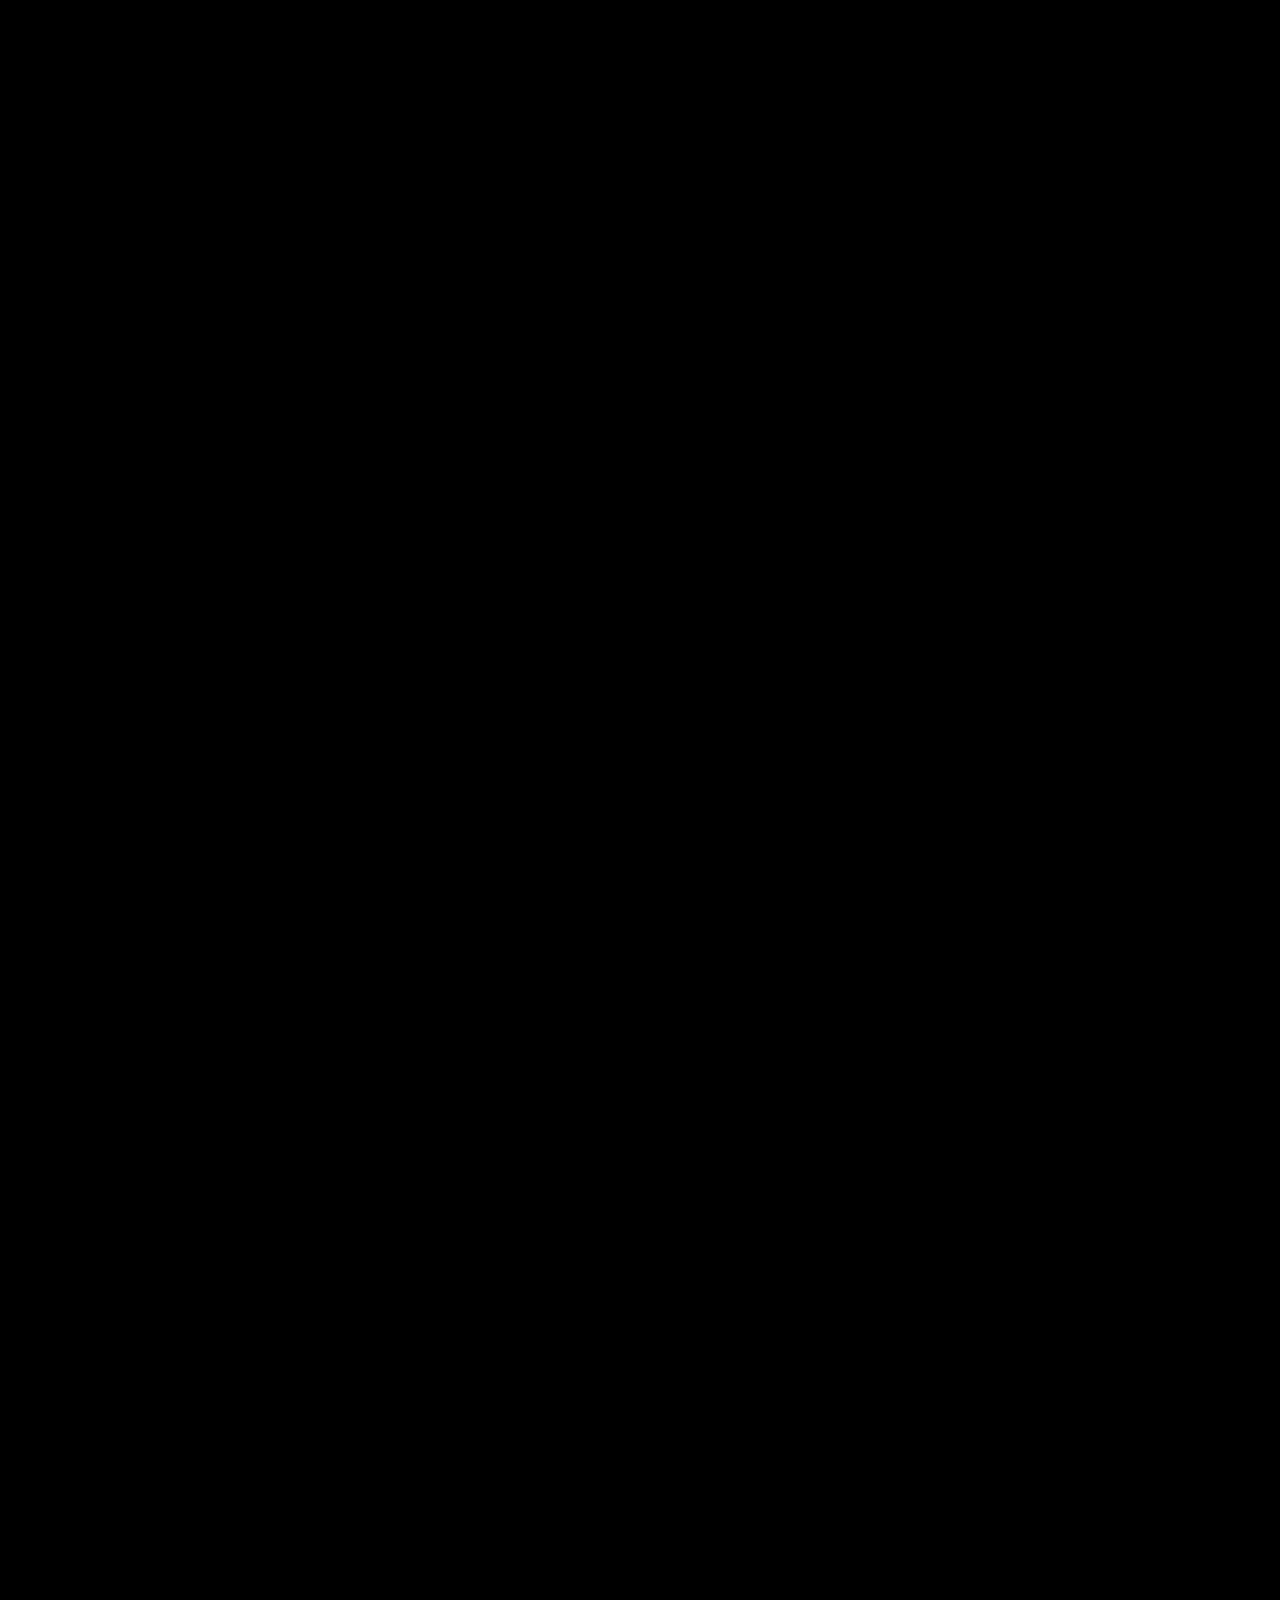
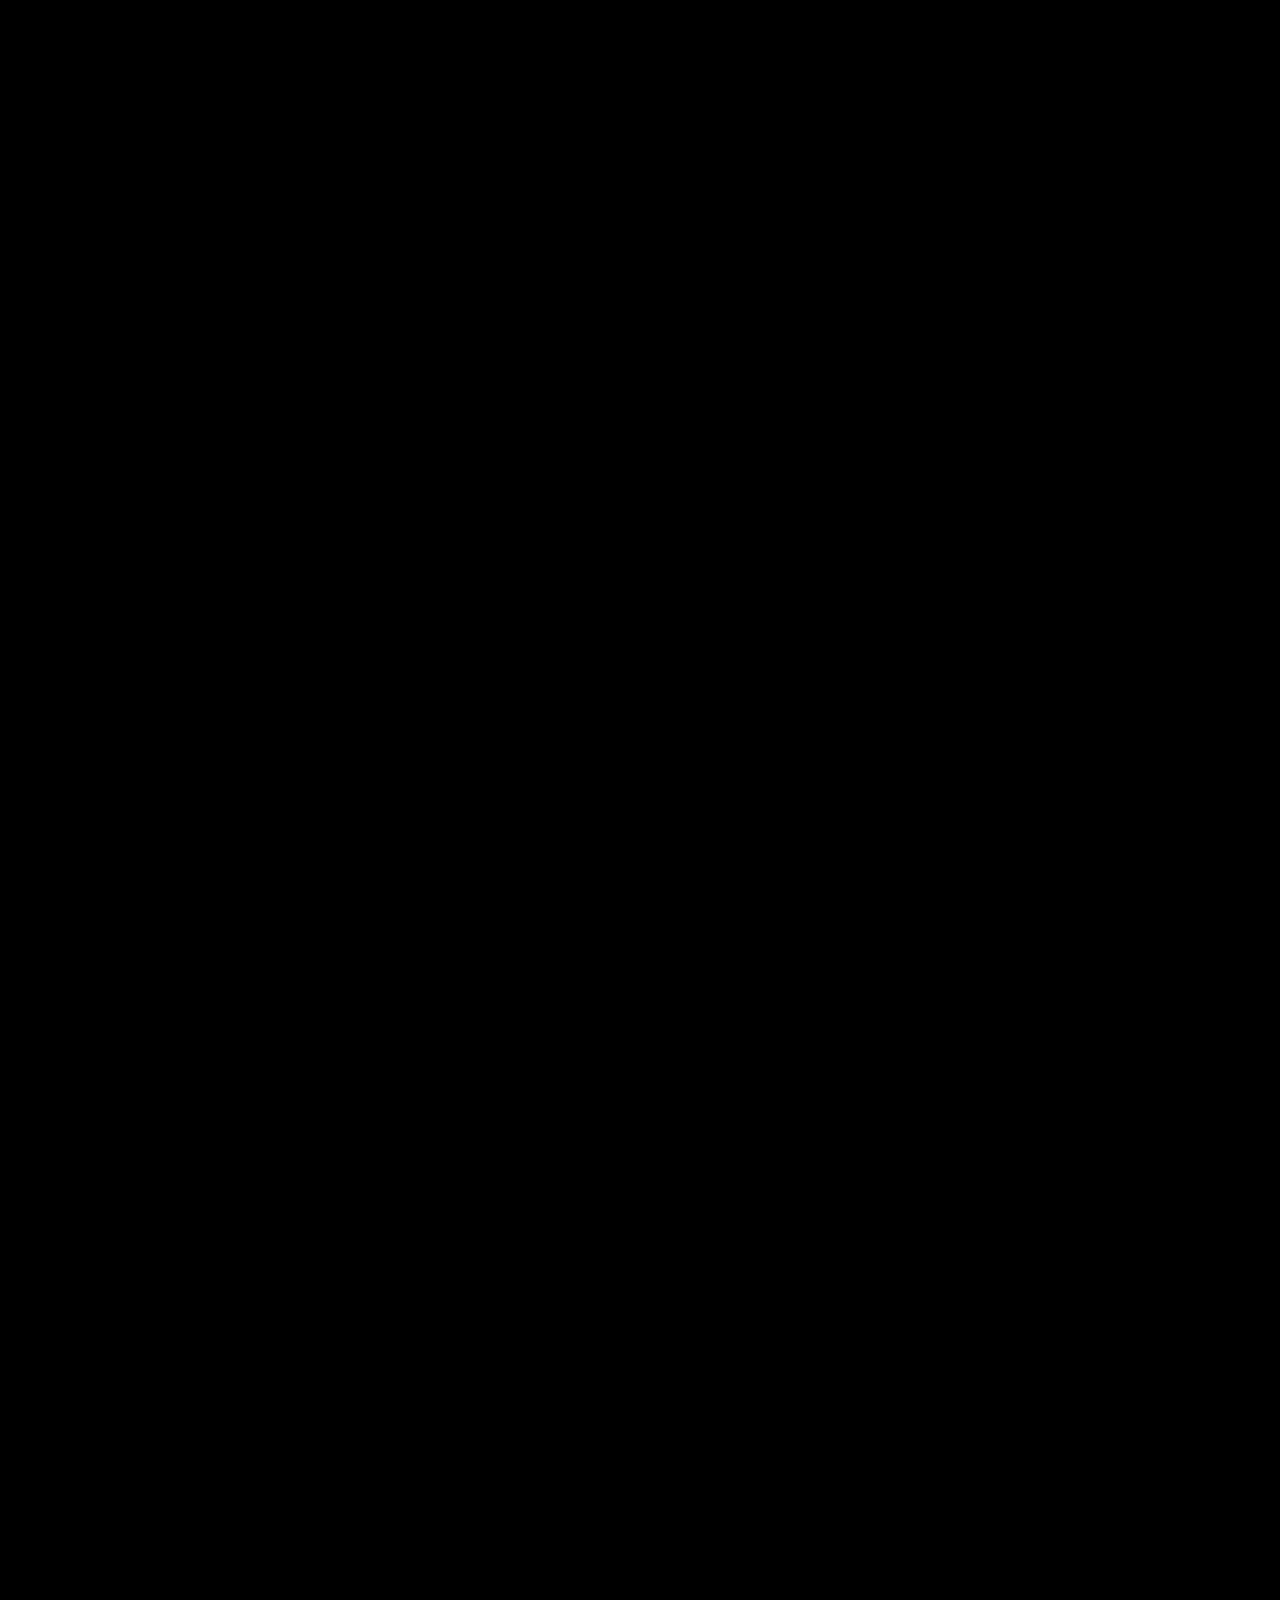
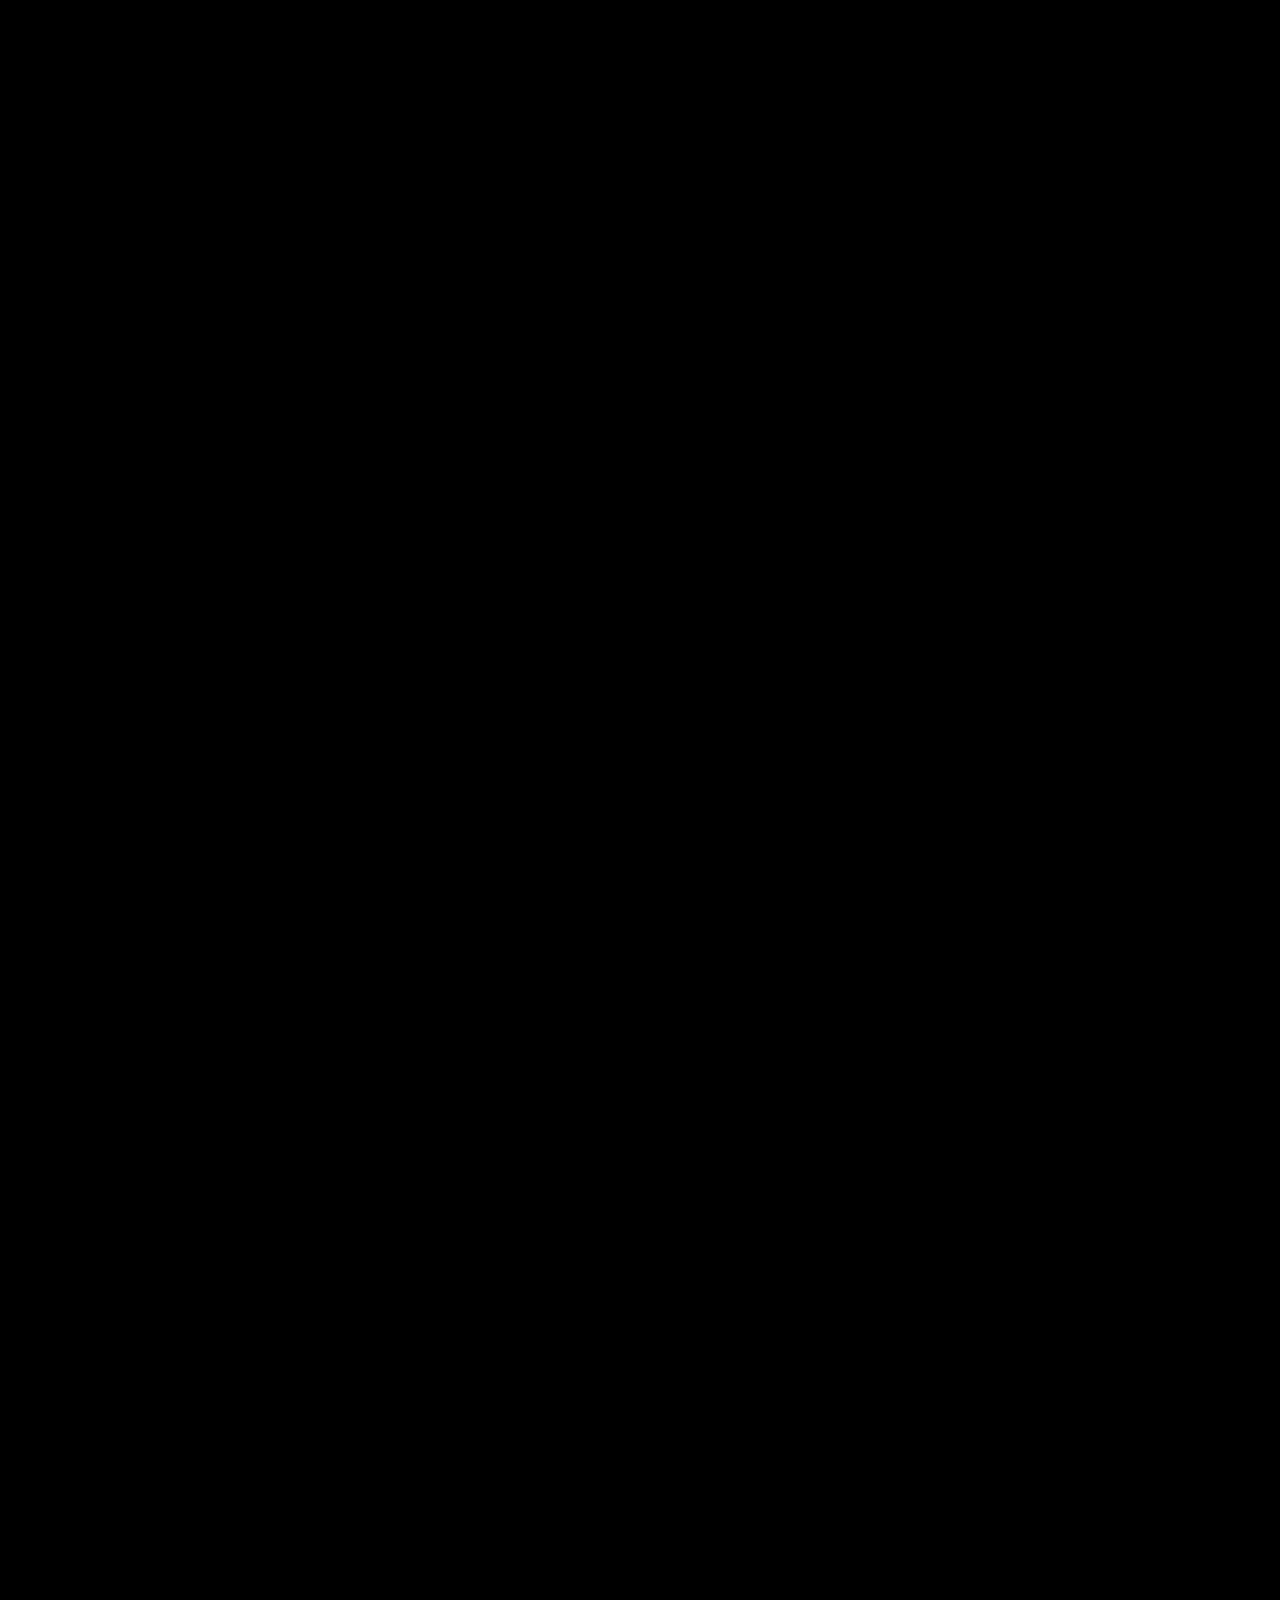
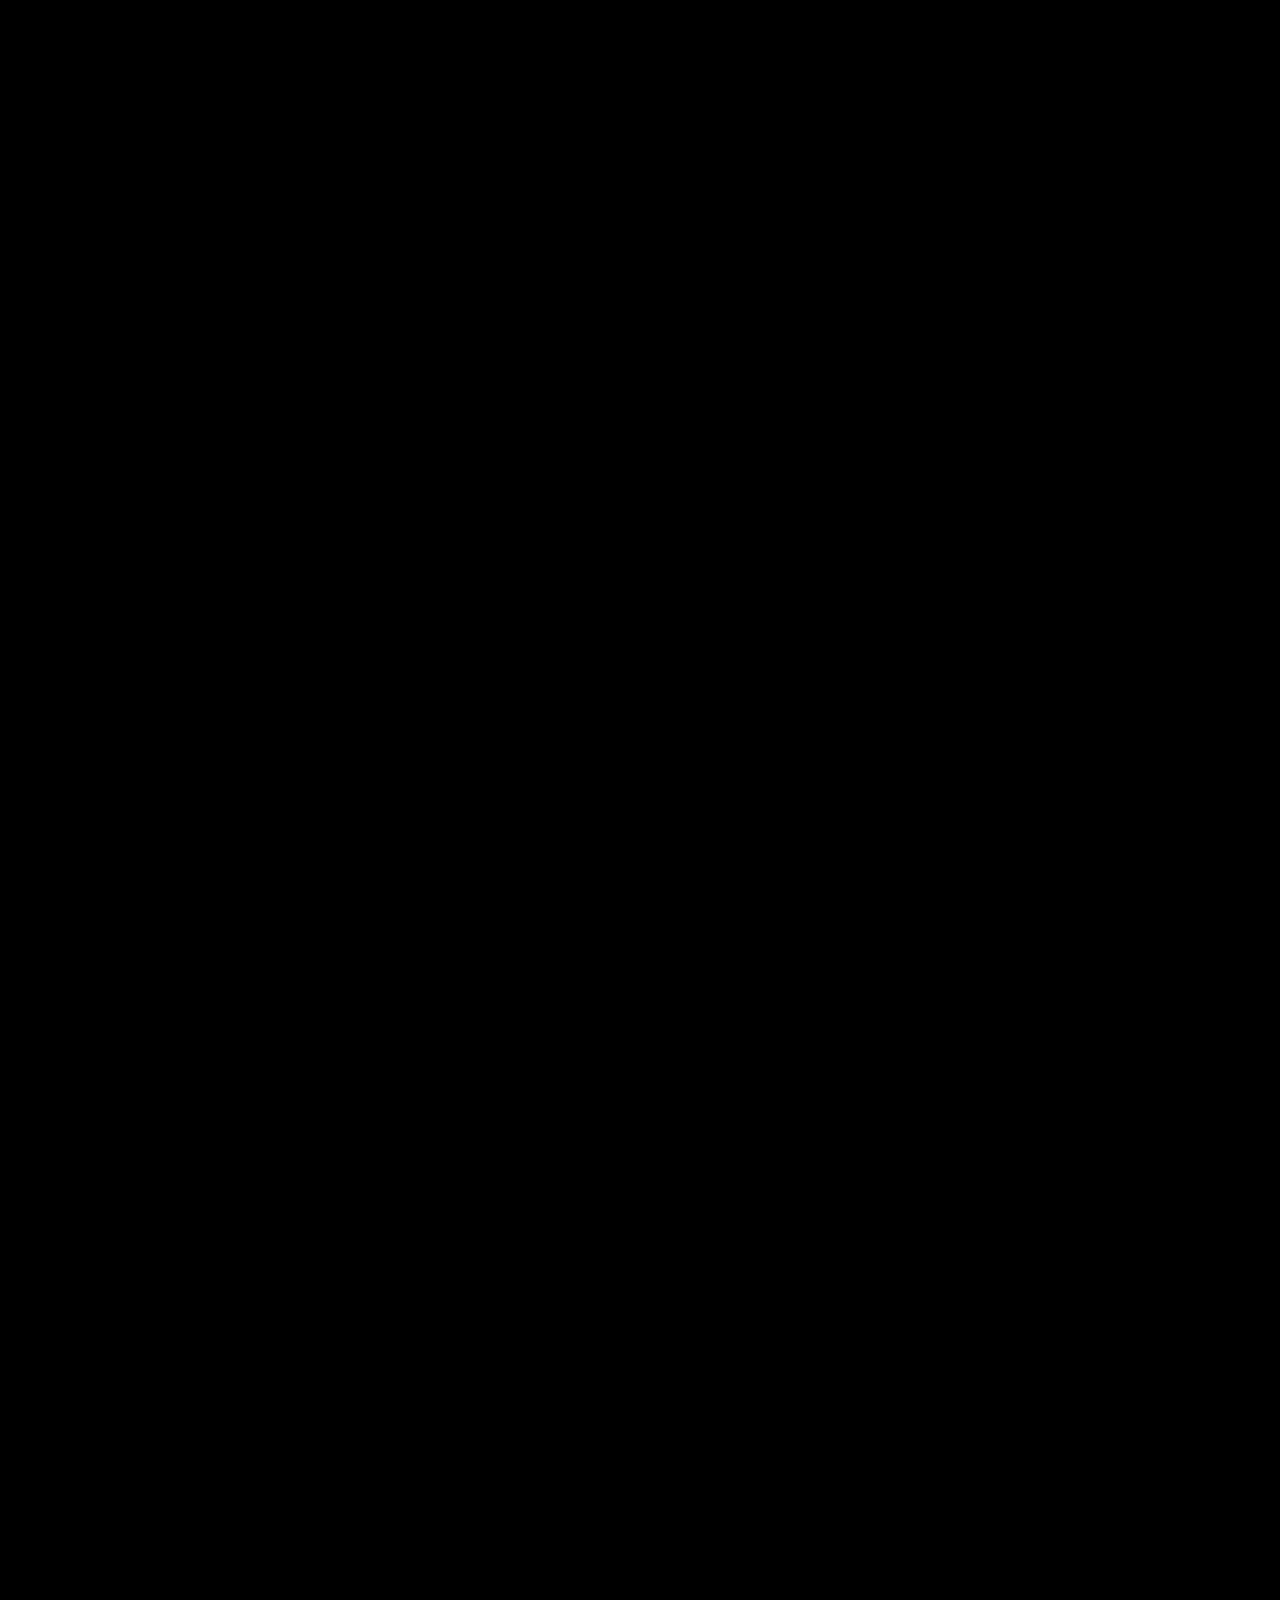
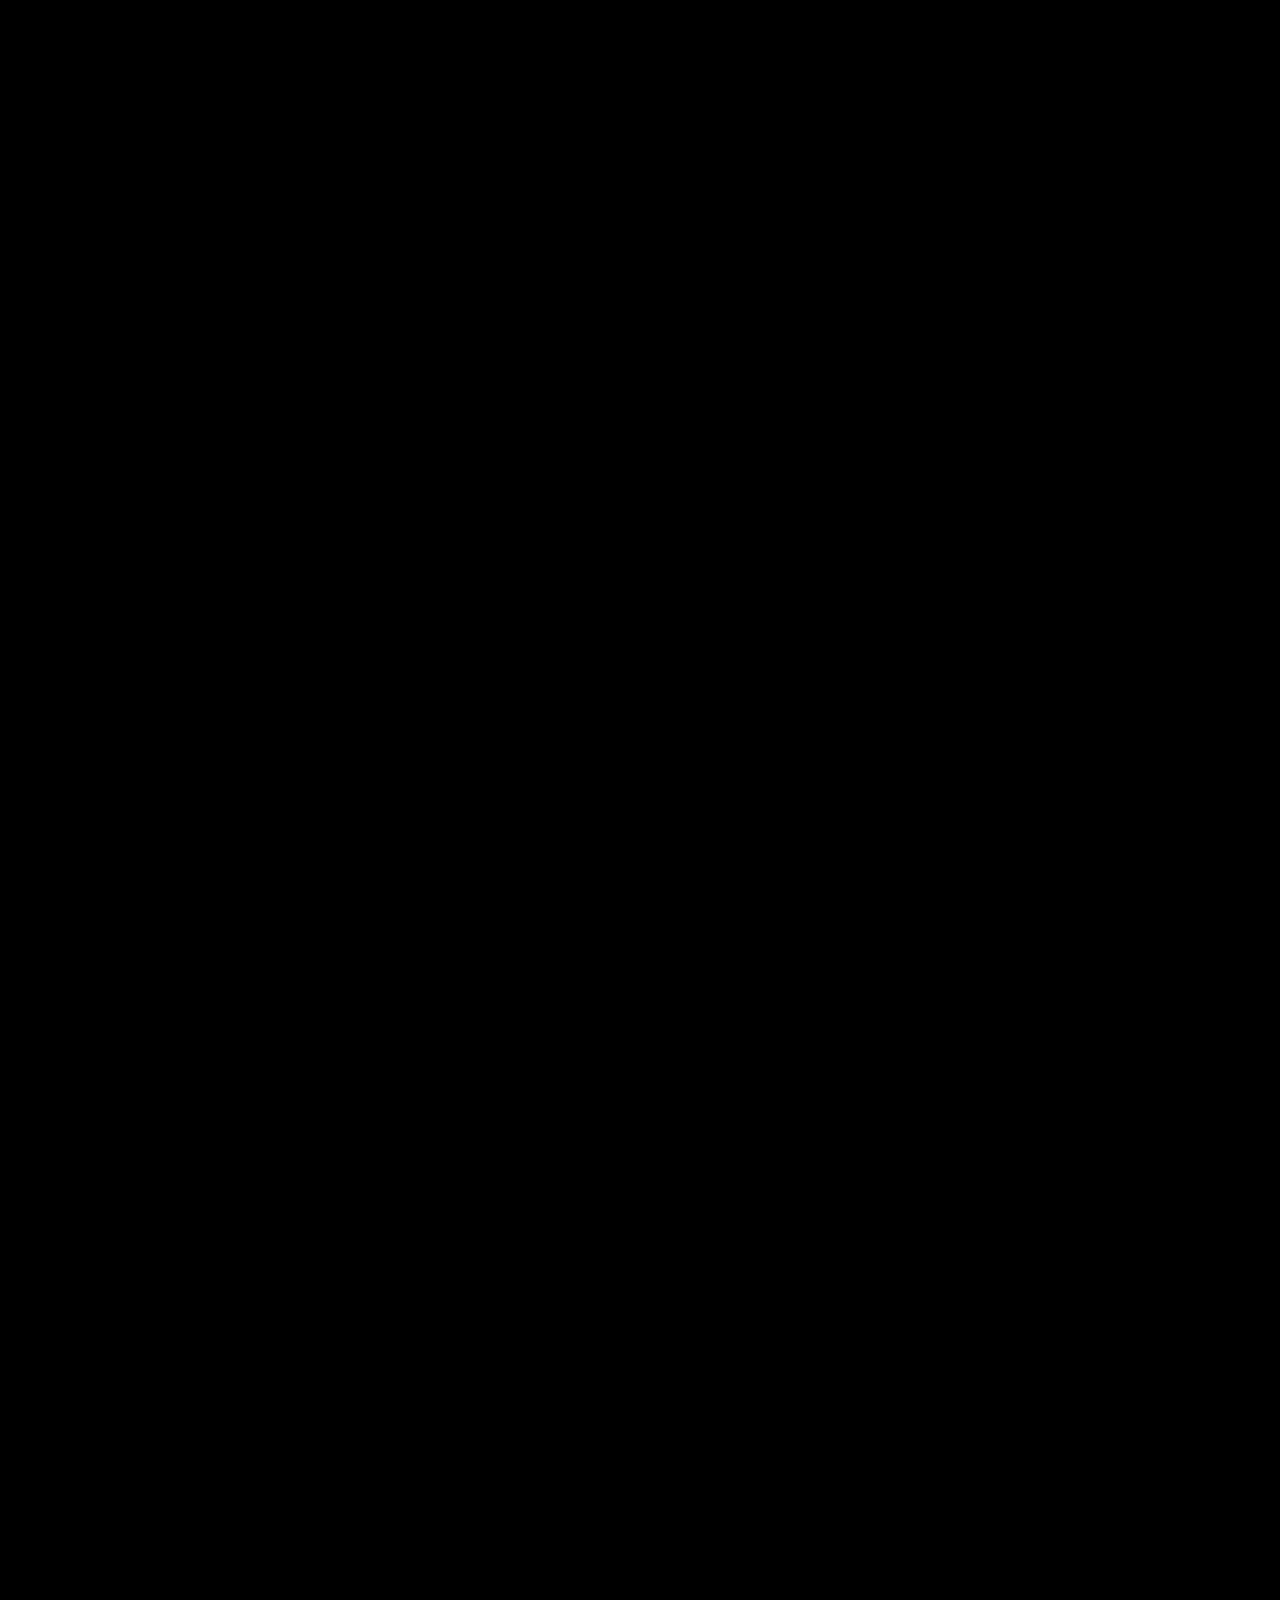
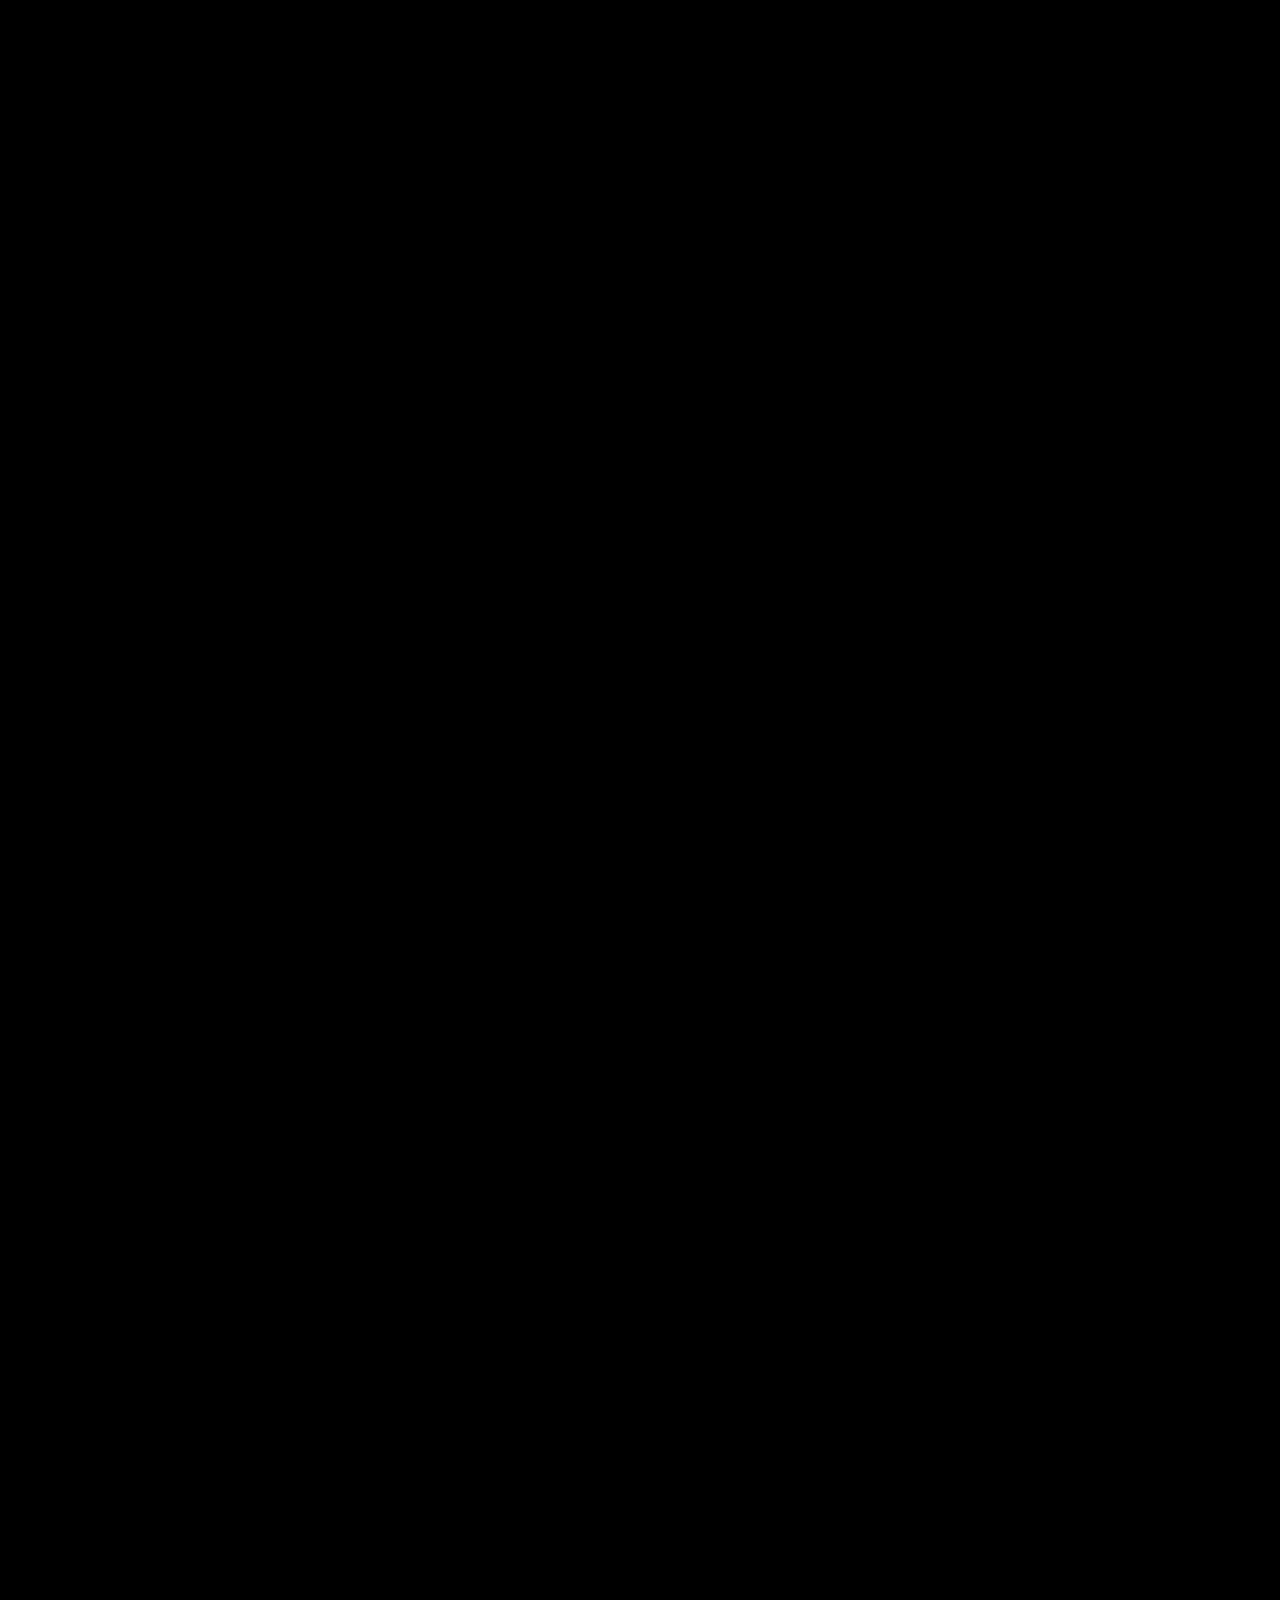
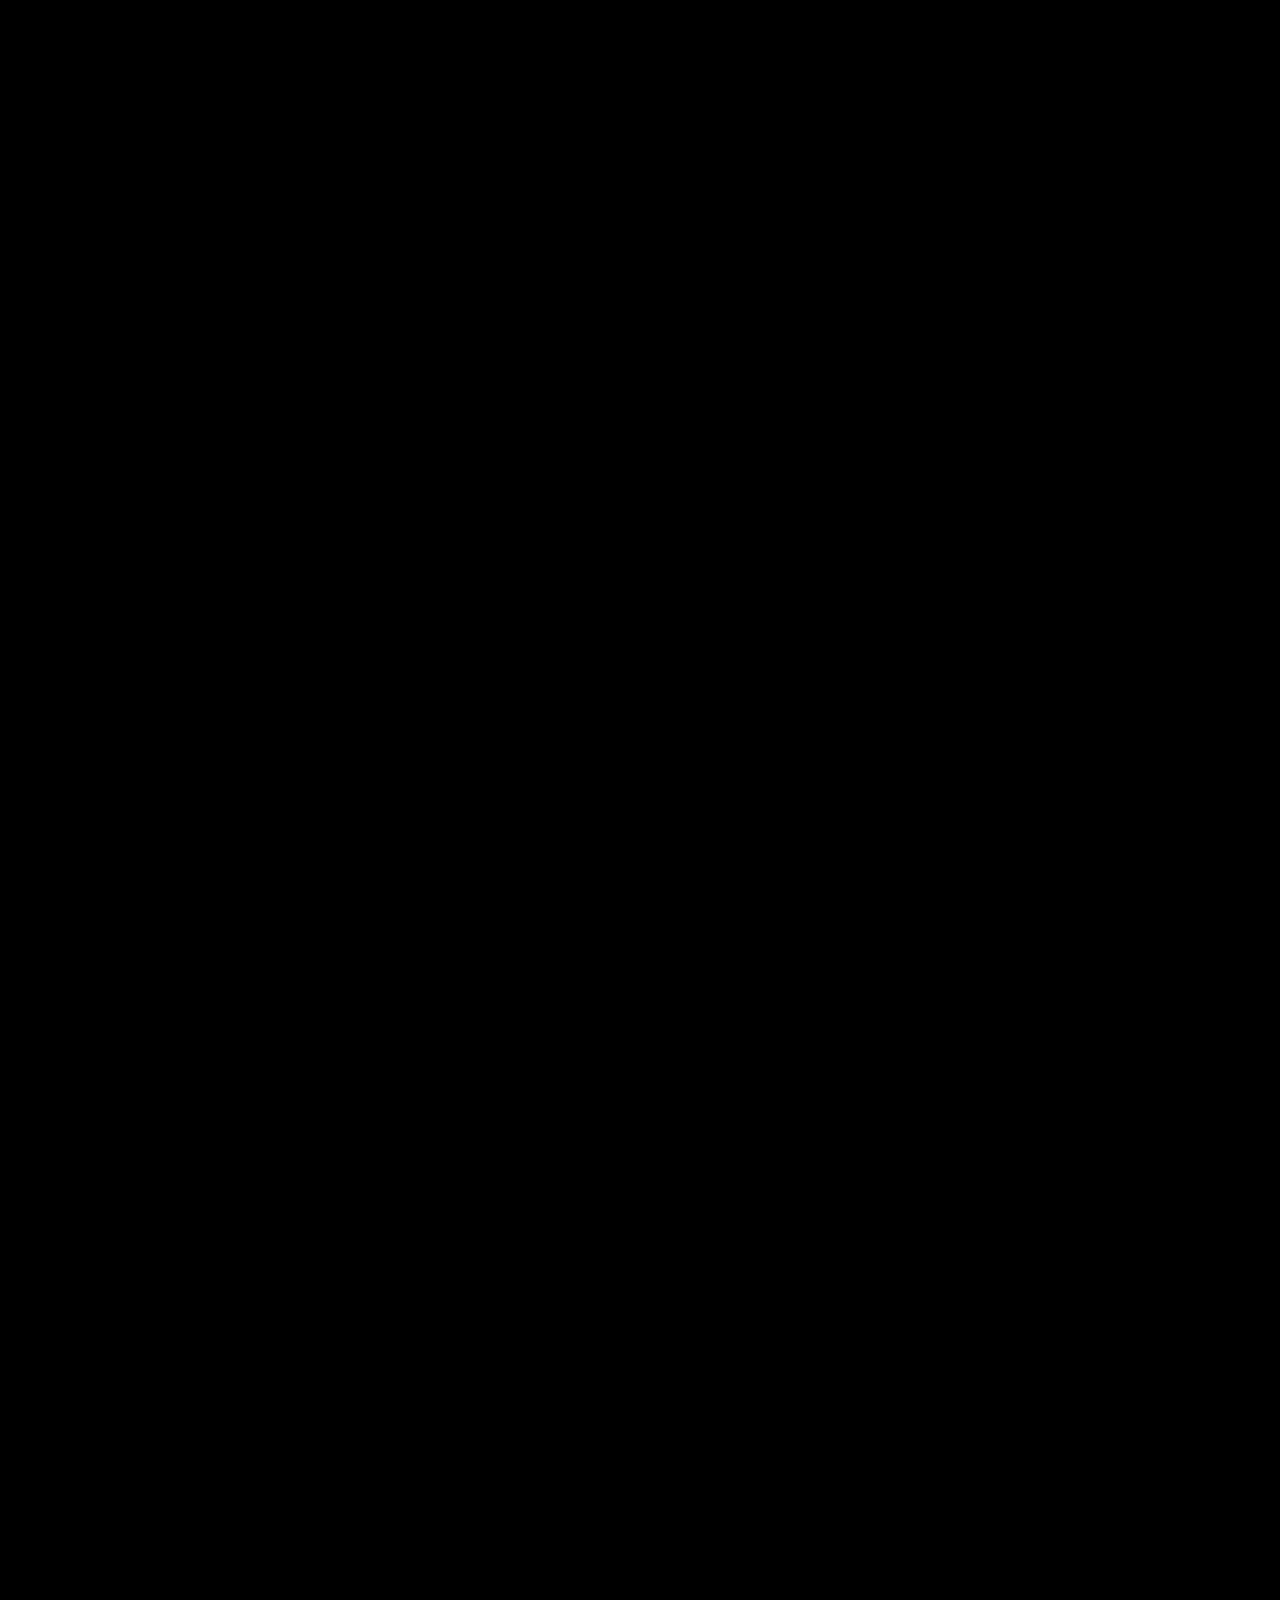
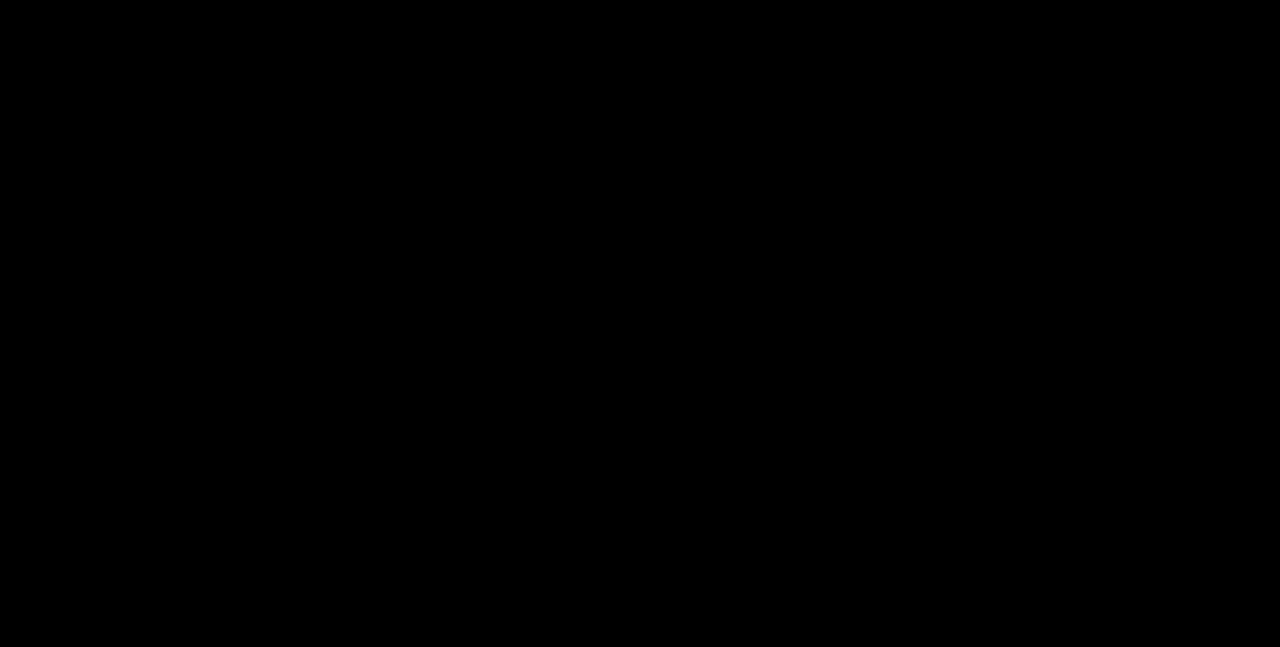
==== pl.html @ 39f6088b "Publish Polish portfolio and replace temporary project photos" ====
<!DOCTYPE html><!-- Handled by Exflow.site --><html lang="pl" data-wf-page="67192d0e297fe84fd88da403" data-wf-site="67192d0e297fe84fd88da3f6"><head><meta charset="utf-8"/><link href="https://cdn.prod.website-files.com" rel="preconnect" /><title>Igor Kokot - Portfolio</title><meta content="Portfolio Igora Kokota. Produkcja i postprodukcja dźwięku i obrazu, muzyka filmowa, miks, mastering oraz podcasty." name="description"/><meta content="width=device-width, initial-scale=1" name="viewport"/><link href="css/igor-kokot-d1cfc3.webflow.shared.1a5e67902.css" rel="stylesheet" type="text/css"  /><link href="https://fonts.googleapis.com" rel="preconnect"/><link href="https://fonts.gstatic.com" rel="preconnect" /><script src="https://ajax.googleapis.com/ajax/libs/webfont/1.6.26/webfont.js" type="text/javascript"></script><script type="text/javascript">WebFont.load({  google: {    families: ["Inconsolata:400,700","Playfair Display:300,400,500,600,700"]  }});</script><script type="text/javascript">!function(o,c){var n=c.documentElement,t=" w-mod-";n.className+=t+"js",("ontouchstart"in o||o.DocumentTouch&&c instanceof DocumentTouch)&&(n.className+=t+"touch")}(window,document);</script><link rel="icon" href="data:,"/><link href="css/portfolio-filters.css" rel="stylesheet"/><link href="css/site-adjustments.css?v=8" rel="stylesheet"/><link rel="alternate" hreflang="en" href="https://igorkokot.eu/"/><link rel="alternate" hreflang="pl" href="https://igorkokot.eu/pl.html"/></head><body id="top" data-w-id="67192d0e297fe84fd88da408" style="opacity:0" class="body"><div data-animation="default" data-collapse="medium" data-duration="400" data-easing="ease" data-easing2="ease" role="banner" class="navbar w-nav"><div class="navbar-container w-container"><a href="#top" class="igor-kokot---logo" aria-label="Igor Kokot - wróć na górę">Igor Kokot</a><a class="language-switch" href="index.html" lang="en" hreflang="en" aria-label="Switch language to English"><svg viewBox="0 0 24 24" width="18" height="18" fill="none" stroke="currentColor" stroke-width="1.5" aria-hidden="true"><circle cx="12" cy="12" r="9"/><ellipse cx="12" cy="12" rx="4" ry="9"/><path d="M3 12h18M5 7h14M5 17h14"/></svg><span>EN</span></a><nav role="navigation" class="w-nav-menu"><a href="#top" class="w-nav-link">O mnie</a><a href="#portfolio" class="w-nav-link">Portfolio</a><a href="#contact" class="w-nav-link">Kontakt</a></nav><div class="w-nav-button"><div class="w-icon-nav-menu"></div></div></div></div><section class="about-me"><div class="w-layout-blockcontainer about-me-container w-container"><h1 class="about-me-heading">O mnie</h1><div class="div-block-2"><div><p class="about-me-paragraph about-me-paragraph---start">Jestem artystą multimedialnym z praktycznym doświadczeniem w produkcji i postprodukcji dźwięku oraz obrazu.</p><p class="about-me-paragraph">Dźwięk / Podcast / Film<br/>- montaż i czyszczenie nagrań głosowych<br/>- montaż dialogów<br/>- postprodukcja dźwięku<br/>- produkcja podcastów (nagrania, montaż, przygotowanie do publikacji)<br/>- produkcja i postprodukcja dźwięku do filmu (nagrania, montaż, przygotowanie materiałów)<br/>- projektowanie dźwięku<br/>‍<br/>Muzyka:<br/>- komponowanie autorskiej muzyki<br/>- komponowanie muzyki filmowej<br/>- miks<br/>- mastering<br/><br/>Wideo:<br/>- montaż wideo<br/>- korekcja barwna i nadawanie kolorystyki<br/>- podstawowa grafika ruchoma (tytuły, podpisy, proste animacje)<br/>- retusz obrazu<br/>- optymalizacja wideo i przygotowanie do publikacji<br/></p></div><div id="w-node-_9e3787a9-dc11-f78b-b3e2-27c72f767728-d88da403"><p class="about-me-paragraph">‍<br/></p><img src="images/693aeb5ee39fb813d2329837_cv-20foto-20cropped-20-3-20-201-20-1-.jpg" loading="lazy" width="300" height="300" alt="" srcset="images/693aeb5ee39fb813d2329837_cv-20foto-20cropped-20-3-20-201-20-1-p-500.jpg 500w, images/693aeb5ee39fb813d2329837_cv-20foto-20cropped-20-3-20-201-20-1-p-800.jpg 800w, images/693aeb5ee39fb813d2329837_cv-20foto-20cropped-20-3-20-201-20-1-p-1080.jpg 1080w, images/693aeb5ee39fb813d2329837_cv-20foto-20cropped-20-3-20-201-20-1-.jpg 2000w" sizes="(max-width: 479px) 100vw, 300px" class="image-5"/></div></div></div></section><div id="portfolio" class="footer-divider-two" tabindex="-1"></div><div class="portfolio-filters" hidden><p class="portfolio-filter-label" id="portfolio-filter-label">Filtruj według kategorii</p><div class="portfolio-filter-buttons" role="group" aria-labelledby="portfolio-filter-label"></div><p class="portfolio-filter-status" role="status" aria-live="polite" aria-atomic="true"></p></div><section id="projects" class="section"><div class="w-layout-blockcontainer year-container portfolio-year w-container" data-year="2026" style="--year-color:#735323"><div class="left-div left-div-edit"><div id="w-node-_412bd122-8e4a-9230-6737-d31804db01ca-d88da403" class="div-block info"><p class="nag-wek" data-category="Movie">Film</p><h2 class="project-title"><span>Wiatraczek</span></h2><p class="project-description">Mój wkład: postprodukcja dźwięku</p><span class="button w-button pending-project-link" aria-disabled="true">Zobacz na Drive</span></div><div class="div-block project-still"><img src="images/project-placeholder.svg" alt="Podgląd wkrótce: Wiatraczek" loading="lazy" class="project-thumbnail"/></div><div id="w-node-_6939d859-3dfe-7bbf-40b6-54f11a6c8128-d88da403" class="div-block info"><p class="nag-wek" data-category="Movie">Film</p><h2 class="project-title"><span>ECHO</span></h2><p class="project-description">Mój wkład: dźwięk na planie, postprodukcja dźwięku, muzyka</p><span class="button w-button pending-project-link" aria-disabled="true">Zobacz na Drive</span></div><div class="div-block project-still"><img src="images/project-placeholder.svg" alt="Podgląd wkrótce: ECHO" loading="lazy" class="project-thumbnail"/></div><div id="w-node-a6e782e3-ccdc-179c-a623-04663c6ff999-d88da403" class="div-block info"><p class="nag-wek" data-category="Movie">Film</p><h2 class="project-title">Dwa Koła</h2><p class="project-description">Mój wkład: postprodukcja dźwięku, muzyka<br/><br/><em>Nagroda publiczności.</em></p><a data-w-id="a6e782e3-ccdc-179c-a623-04663c6ff9a1" href="https://www.youtube.com/watch?v=XHfcDgHnpXA" target="_blank" class="button w-button">Zobacz na YouTube</a></div><div class="div-block"><div class="project-video video-preview" data-video-id="XHfcDgHnpXA" data-video-title="Dwa Koła"><button class="video-play" type="button" aria-label="Odtwórz Dwa Koła"><img src="https://i.ytimg.com/vi/XHfcDgHnpXA/hqdefault.jpg" alt="Dwa Koła" loading="eager"/><span class="video-play-icon" aria-hidden="true">▶</span></button></div></div><div id="w-node-_6ae9220d-7662-b0cb-8b5b-7fba9b165333-d88da403" class="div-block info"><p class="nag-wek" data-category="Movie">Film</p><h2 class="project-title"><span>Do siebie</span></h2><p class="project-description">Mój wkład: postprodukcja dźwięku, muzyka</p><a data-w-id="6ae9220d-7662-b0cb-8b5b-7fba9b16533b" href="https://drive.proton.me/urls/W1H7B3ZVSG#Vdo3x4EtNsto" target="_blank" rel="noopener noreferrer" class="button w-button">Zobacz na Drive</a></div><div class="div-block project-still"><img src="images/do-siebie.png" alt="Do siebie" loading="lazy" class="project-thumbnail"/></div><div id="w-node-a30363bb-ede1-2a5d-73bb-401bb617bbf4-d88da403" class="div-block info"><p class="nag-wek" data-category="Movie">Film</p><h2 class="project-title"><span>Korzenie</span></h2><p class="project-description">Mój wkład: dźwięk na planie, postprodukcja dźwięku</p><span class="button w-button pending-project-link" aria-disabled="true">Zobacz na Drive</span></div><div class="div-block project-still"><img src="images/project-placeholder.svg" alt="Podgląd wkrótce: Korzenie" loading="lazy" class="project-thumbnail"/></div><div id="w-node-e3fb30b6-e49d-c8e6-45fb-4669dd427e00-d88da403" class="div-block info"><p class="nag-wek" data-category="Movie">Film</p><h2 class="project-title"><span>Nocą</span></h2><p class="project-description">Mój wkład: postprodukcja dźwięku</p><span class="button w-button pending-project-link" aria-disabled="true">Zobacz na Drive</span></div><div class="div-block project-still"><img src="images/project-placeholder.svg" alt="Podgląd wkrótce: Nocą" loading="lazy" class="project-thumbnail"/></div><div id="w-node-_581999e0-f374-9531-e94d-1580248cb1da-d88da403" class="div-block info"><p class="nag-wek" data-category="Music">Muzyka</p><h2 class="project-title">Warsztaty - Aranżacja muzyki elektronicznej</h2></div><div class="div-block project-still"><img src="images/warsztaty.png" alt="Warsztaty - Aranżacja muzyki elektronicznej" loading="lazy" class="project-thumbnail"/></div><div id="w-node-_7f3ef804-5c85-ce74-db09-b0914e0319cb-d88da403" class="div-block info"><p class="nag-wek" data-category="Music">Muzyka</p><h2 class="project-title">Sick7 - Warp &amp; Weft</h2><p class="project-description">Mój wkład: mastering</p><a data-w-id="7f3ef804-5c85-ce74-db09-b0914e0319d3" href="https://00effort.bandcamp.com/album/warp-weft" target="_blank" class="button w-button">Zobacz na Bandcamp</a></div><div class="div-block"><a href="https://00effort.bandcamp.com/album/warp-weft" target="_blank" rel="noopener noreferrer"><img src="images/sick7-warp-weft.jpg" alt="Okładka albumu Sick7 - Warp &amp; Weft" loading="lazy" class="image---pulse"/></a></div><div id="w-node-_74cb0df7-0991-9aa1-59d6-2bc92038c916-d88da403" class="div-block info"><p class="nag-wek" data-category="Podcast">Podcast</p><h2 class="project-title"><span>Podcasty - WSKZ</span></h2><p class="project-description">Mój wkład: produkcja, postprodukcja dźwięku</p><a data-w-id="74cb0df7-0991-9aa1-59d6-2bc92038c91e" href="https://open.spotify.com/show/6eXE2UHcgZveNpxArWkeVa" target="_blank" class="button w-button">Zobacz na Spotify</a></div><div class="div-block"><img src="images/screenshot-202026-05-07-20210239.png" loading="lazy" sizes="(max-width: 767px) 100vw, (max-width: 991px) 728px, 940px" srcset="images/screenshot-202026-05-07-20210239-p-500.png 500w, images/screenshot-202026-05-07-20210239-p-800.png 800w, images/screenshot-202026-05-07-20210239-p-1080.png 1080w, images/screenshot-202026-05-07-20210239-p-1600.png 1600w, images/screenshot-202026-05-07-20210239-p-2000.png 2000w, images/screenshot-202026-05-07-20210239.png 2118w" alt="" class="image---pulse"/></div></div><div class="container-4"><h1 class="year-heading">2026</h1></div></div><div class="w-layout-blockcontainer year-container portfolio-year w-container" data-year="2025" style="--year-color:#25263e"><div class="left-div left-div-edit"><div id="w-node-ea1c61e1-5dc2-9f26-3bc1-396f07eb149e-d88da403" class="div-block info"><p class="nag-wek" data-category="Movie">Film</p><h2 class="project-title"><span>Oni</span></h2><p class="project-description">Mój wkład: postprodukcja dźwięku</p><span class="button w-button pending-project-link" aria-disabled="true">Zobacz na Drive</span></div><div class="div-block project-still"><img src="images/project-placeholder.svg" alt="Podgląd wkrótce: Oni" loading="lazy" class="project-thumbnail"/></div><div id="w-node-ca3de729-9c0a-2008-6f1d-f4f7828d2b92-d88da403" class="div-block info"><p class="nag-wek" data-category="Movie">Film</p><h2 class="project-title"><span>Skrawki</span></h2><p class="project-description">Mój wkład: postprodukcja dźwięku, muzyka</p><a data-w-id="ca3de729-9c0a-2008-6f1d-f4f7828d2b9a" href="https://open.spotify.com/show/6eXE2UHcgZveNpxArWkeVa" target="_blank" class="button w-button">Zobacz na Spotify</a></div><div class="div-block project-still"><img src="images/project-placeholder.svg" alt="Podgląd wkrótce: Skrawki" loading="lazy" class="project-thumbnail"/></div><div id="w-node-deab0d5b-c186-9974-3771-cc6eda0de40d-d88da403" class="div-block info"><p class="nag-wek" data-category="Movie">Film</p><h2 class="project-title"><span>404</span></h2><p class="project-description">Mój wkład: muzyka, postprodukcja dźwięku<br/>‍<br/><em>Nominacja do nagrody za najlepszą muzykę.</em></p><a data-w-id="deab0d5b-c186-9974-3771-cc6eda0de415" href="https://www.youtube.com/watch?v=uYVs8fYkR0s" target="_blank" class="button w-button">Zobacz na YouTube</a></div><div class="div-block"><div class="project-video video-preview" data-video-id="uYVs8fYkR0s" data-video-title="404"><button class="video-play" type="button" aria-label="Odtwórz 404"><img src="https://i.ytimg.com/vi/uYVs8fYkR0s/hqdefault.jpg" alt="404" loading="eager"/><span class="video-play-icon" aria-hidden="true">▶</span></button></div></div><div id="w-node-fed3985a-dd51-9508-6fd1-f377df5b4797-d88da403" class="div-block info"><p class="nag-wek" data-category="Video">Wideo</p><h2 class="project-title"><span>SEMCON</span></h2><p class="project-description">Mój wkład: projektowanie dźwięku, postprodukcja nagrań lektorskich, miks, mastering</p><a data-w-id="fed3985a-dd51-9508-6fd1-f377df5b47a0" href="https://drive.proton.me/urls/AW2764W5KG#crGHTm4Gtfd8" target="_blank" class="button w-button">Zobacz na Drive</a></div><div class="div-block"><img src="images/still-202026-05-07-20204528_1.1.1-20-1-.jpg" loading="lazy" sizes="(max-width: 767px) 100vw, (max-width: 991px) 728px, 940px" srcset="images/still-202026-05-07-20204528_1.1.1-20-1-p-500.jpg 500w, images/still-202026-05-07-20204528_1.1.1-20-1-p-800.jpg 800w, images/still-202026-05-07-20204528_1.1.1-20-1-p-1080.jpg 1080w, images/still-202026-05-07-20204528_1.1.1-20-1-.jpg 1920w" alt="" class="image---pulse"/></div><div id="w-node-a4c99cb2-f72b-a45a-79e8-18bfd116a746-d88da403" class="div-block info"><p class="nag-wek" data-category="Music">Muzyka</p><h2 class="project-title"><span>H</span>uxwell - Last Christmas</h2><p class="project-description">Mój wkład: produkcja, miks, mastering</p><a data-w-id="a4c99cb2-f72b-a45a-79e8-18bfd116a74f" href="https://www.youtube.com/watch?v=oO7hASGSvhw" target="_blank" class="button w-button">Zobacz na YouTube</a></div><div class="div-block"><div class="project-video video-preview" data-video-id="oO7hASGSvhw" data-video-title="Huxwell - Last Christmas"><button class="video-play" type="button" aria-label="Odtwórz Huxwell - Last Christmas"><img src="https://i.ytimg.com/vi/oO7hASGSvhw/hqdefault.jpg" alt="Huxwell - Last Christmas" loading="eager"/><span class="video-play-icon" aria-hidden="true">▶</span></button></div></div><div id="w-node-_09ee0c4c-b18a-713e-4696-b6711c6c35d2-d88da403" class="div-block info"><p class="nag-wek" data-category="Music">Muzyka</p><h2 class="project-title"><span>H</span>uxwell - Lost In Here</h2><p class="project-description">Mój wkład: produkcja, miks, mastering, oprawa graficzna</p><a data-w-id="09ee0c4c-b18a-713e-4696-b6711c6c35db" href="https://www.youtube.com/watch?v=qL0ojyuq1Vc" target="_blank" class="button w-button">Zobacz na YouTube</a></div><div class="div-block"><div class="project-video video-preview" data-video-id="qL0ojyuq1Vc" data-video-title="Huxwell - Lost In Here"><button class="video-play" type="button" aria-label="Odtwórz Huxwell - Lost In Here"><img src="https://i.ytimg.com/vi/qL0ojyuq1Vc/hqdefault.jpg" alt="Huxwell - Lost In Here" loading="eager"/><span class="video-play-icon" aria-hidden="true">▶</span></button></div></div><div id="w-node-efd4b138-6639-012a-f0ea-05738ab576e8-d88da403" class="div-block info"><p class="nag-wek" data-category="Video">Wideo</p><h2 class="project-title"><span>Aglica Trio - live at NFM</span></h2><p class="project-description">Mój wkład: postprodukcja dźwięku</p><a data-w-id="efd4b138-6639-012a-f0ea-05738ab576f1" href="https://youtu.be/w0KKgTLiX2Y?si=zsha2B6-mEk-nF6f" target="_blank" class="button w-button">Zobacz na YouTube (część I)</a><a data-w-id="c737fef8-edb6-7aa9-8488-e3bf4e10b9b6" href="https://youtu.be/B-RJX4PXh5Y?si=YZRa1dwvtHg_YeGK" target="_blank" class="button w-button">Zobacz na YouTube (część II)</a><a data-w-id="b923b546-3c82-9c6f-7898-e164c0d7d1a8" href="https://youtu.be/PB2xrZtWSZg?si=LdnaQkRDQuKPKrLu" target="_blank" class="button w-button">Zobacz na YouTube (część III)</a><a data-w-id="913369d6-f5bb-d0d6-8eea-88c123ad431a" href="https://youtu.be/2ixrPK6a4EM?si=_W8vkKKc-_jfgQBp" target="_blank" class="button w-button">Zobacz na YouTube (część IV)</a><a data-w-id="d9370d33-5954-a1f1-4d03-feff6a0d74e5" href="https://youtu.be/w9gWhPa9Tc0?si=kLdPiBPo8LTCvaCb" target="_blank" class="button w-button">Zobacz na YouTube (część V)</a><a data-w-id="54f5cd99-6c7f-2bd6-1dd7-5dd13e8d233a" href="https://youtu.be/GkqY_xUFcZ4?si=jstJ9TaAFxUFj7Xe" target="_blank" class="button w-button">Zobacz na YouTube (część VI)</a><a data-w-id="dbf823d9-a20b-8b2b-1516-197d0daec7b2" href="https://youtu.be/VCoe5lKoVCA?si=orBO7Jjg_LK-JfEC" target="_blank" class="button w-button">Zobacz na YouTube (część VII)</a><a data-w-id="6ccf0f26-a2f6-f2ab-d25d-a1ca1f386678" href="https://youtu.be/hUp0iJSf9IA?si=qtUjqmBNnZGW-rUf" target="_blank" class="button w-button">Zobacz na YouTube (część VIII)</a></div><div class="div-block"><div class="project-video video-preview" data-video-id="w0KKgTLiX2Y" data-video-title="Aglica Trio - live at NFM"><button class="video-play" type="button" aria-label="Odtwórz Aglica Trio - live at NFM"><img src="https://i.ytimg.com/vi/w0KKgTLiX2Y/hqdefault.jpg" alt="Aglica Trio - live at NFM" loading="eager"/><span class="video-play-icon" aria-hidden="true">▶</span></button></div></div><div id="w-node-e52476c3-0421-0e94-aa9b-9aa75360f48e-d88da403" class="div-block info"><p class="nag-wek" data-category="Movie">Film</p><h2 class="project-title"><span>Splin</span></h2><p class="project-description">Mój wkład: dźwięk na planie</p><a data-w-id="e52476c3-0421-0e94-aa9b-9aa75360f497" href="https://www.youtube.com/watch?v=KxccLhaRjls" target="_blank" class="button w-button">Zobacz na YouTube</a></div><div class="div-block"><div class="project-video video-preview" data-video-id="KxccLhaRjls" data-video-title="Splin"><button class="video-play" type="button" aria-label="Odtwórz Splin"><img src="https://i.ytimg.com/vi/KxccLhaRjls/hqdefault.jpg" alt="Splin" loading="eager"/><span class="video-play-icon" aria-hidden="true">▶</span></button></div></div><div id="w-node-_66c87c21-56d1-9cb5-d3f3-91d501ad5906-d88da403" class="div-block info"><p class="nag-wek" data-category="Movie">Film</p><h2 class="project-title"><span>Pulse</span></h2><p class="project-description">Mój wkład: muzyka</p><a data-w-id="66c87c21-56d1-9cb5-d3f3-91d501ad590e" href="https://drive.proton.me/urls/1JDGHHZ51M#6w4yOADOofR1" target="_blank" class="button w-button">Zobacz na Drive</a></div><div class="div-block"><img src="images/pulse_web.jpg" loading="lazy" alt="" class="image---pulse"/></div><div id="w-node-_71981c1f-ea49-e0d5-0532-968a7920de36-d88da403" class="div-block"><p class="nag-wek" data-category="Video">Wideo</p><h2 class="project-title">Oniszczuk &amp; Associates</h2><p class="project-description">Mój wkład: montaż</p><a data-w-id="b99fa287-8e36-5e2d-b4d1-7f7f27e13256" href="https://www.youtube.com/watch?v=BINxgQZBHAo" target="_blank" class="button w-button">Zobacz na YouTube</a></div><div class="div-block"><div class="project-video video-preview" data-video-id="BINxgQZBHAo" data-video-title="Oniszczuk &amp; Associates"><button class="video-play" type="button" aria-label="Odtwórz Oniszczuk &amp; Associates"><img src="https://i.ytimg.com/vi/BINxgQZBHAo/hqdefault.jpg" alt="Oniszczuk &amp; Associates" loading="eager"/><span class="video-play-icon" aria-hidden="true">▶</span></button></div></div><div id="w-node-c5bdb3b2-bf06-be98-1017-32a21266dc70-d88da403" class="div-block"><p class="nag-wek" data-category="Video">Wideo</p><h2 class="project-title">Oniszczuk &amp; Associates</h2><p class="project-description">Mój wkład: montaż</p><a data-w-id="ce604030-d6ae-1f99-c0e8-45c90d15448c" href="https://www.instagram.com/reel/DFpW0TWteau/" target="_blank" class="button w-button">Zobacz na Instagramie</a></div><div class="div-block"><img src="images/screenshot-202026-05-07-20212617.png" loading="lazy" sizes="(max-width: 633px) 100vw, 633px" srcset="images/screenshot-202026-05-07-20212617-p-500.png 500w, images/screenshot-202026-05-07-20212617.png 633w" alt="" class="image---pulse"/></div></div><div class="container-4"><h1 class="year-heading">2025</h1></div></div><div class="w-layout-blockcontainer year-container portfolio-year w-container" data-year="2024" style="--year-color:#373737"><div class="left-div left-div-edit"><div class="div-block"><p class="nag-wek" data-category="Music">Muzyka</p><h2 class="project-title">Huxwell - 1997</h2><p class="project-description">Mój wkład: produkcja, miks, mastering, oprawa graficzna, marketing</p><a data-w-id="d1e1785c-ef2c-8674-112d-34ae49b034e8" href="https://www.youtube.com/watch?v=h4ZeNdwnC74" target="_blank" class="button w-button">Zobacz na YouTube</a></div><div class="div-block"><div class="project-video video-preview" data-video-id="h4ZeNdwnC74" data-video-title="Huxwell - 1997"><button class="video-play" type="button" aria-label="Odtwórz Huxwell - 1997"><img src="https://i.ytimg.com/vi/h4ZeNdwnC74/hqdefault.jpg" alt="Huxwell - 1997" loading="eager"/><span class="video-play-icon" aria-hidden="true">▶</span></button></div></div><div class="div-block"><p class="nag-wek" data-category="Movie">Film</p><h2 class="project-title">bezuad Collective - CHAOS</h2><a data-w-id="5027af37-0a89-8205-04df-5cc1ca325b66" href="https://youtu.be/utNlBLfqktk?si=WCx1M2rwBfhL5kxm" target="_blank" class="button w-button">Zobacz na YouTube</a></div><div class="div-block"><div class="project-video video-preview" data-video-id="utNlBLfqktk" data-video-title="bezuad Collective - CHAOS"><button class="video-play" type="button" aria-label="Odtwórz bezuad Collective - CHAOS"><img src="https://i.ytimg.com/vi/utNlBLfqktk/hqdefault.jpg" alt="bezuad Collective - CHAOS" loading="eager"/><span class="video-play-icon" aria-hidden="true">▶</span></button></div></div><div class="div-block"><p class="nag-wek" data-category="Movie">Film</p><h2 class="project-title">bezuad Collective - <br/>Ci ludzie</h2><a data-w-id="c6983764-60a2-9d3e-10e0-3eb7a2f6a21f" href="https://www.youtube.com/watch?v=a3nki6KCWz8&amp;feature=youtu.be" target="_blank" class="button w-button">Zobacz na YouTube</a></div><div class="div-block"><div class="project-video video-preview" data-video-id="a3nki6KCWz8" data-video-title="bezuad Collective - Ci ludzie"><button class="video-play" type="button" aria-label="Odtwórz bezuad Collective - Ci ludzie"><img src="https://i.ytimg.com/vi/a3nki6KCWz8/hqdefault.jpg" alt="bezuad Collective - Ci ludzie" loading="eager"/><span class="video-play-icon" aria-hidden="true">▶</span></button></div></div><div class="div-block"><p class="nag-wek" data-category="Movie">Film</p><h2 class="project-title">DZIWNE TRZASKI TWOJEJ CZASZKI</h2><p class="project-description">Mój wkład: postprodukcja dźwięku, muzyka</p><a data-w-id="d80c9a44-6874-fff7-9491-71b4685ab9f4" href="https://www.youtube.com/watch?v=TVp2UfW2qds" target="_blank" class="button w-button">Zobacz na YouTube</a></div><div class="div-block"><div class="project-video video-preview" data-video-id="TVp2UfW2qds" data-video-title="DZIWNE TRZASKI TWOJEJ CZASZKI"><button class="video-play" type="button" aria-label="Odtwórz DZIWNE TRZASKI TWOJEJ CZASZKI"><img src="https://i.ytimg.com/vi/TVp2UfW2qds/hqdefault.jpg" alt="DZIWNE TRZASKI TWOJEJ CZASZKI" loading="eager"/><span class="video-play-icon" aria-hidden="true">▶</span></button></div></div></div><div class="container-4"><h1 class="year-heading">2024</h1></div></div><div class="w-layout-blockcontainer year-container portfolio-year w-container" data-year="2023" style="--year-color:#254735"><div class="left-div left-div-edit"><div class="div-block"><p class="nag-wek" data-category="Music">Muzyka</p><h2 class="project-title">Huxwell - AE86</h2><p class="project-description">Mój wkład: produkcja, miks, mastering, oprawa graficzna, wizualizacja muzyczna, marketing</p><a data-w-id="213beb77-5545-2166-ca56-68e712057902" href="https://www.youtube.com/watch?v=u5VBJ7FTq_A" target="_blank" class="button w-button">Zobacz na YouTube</a></div><div class="div-block"><div class="project-video video-preview" data-video-id="u5VBJ7FTq_A" data-video-title="Huxwell - AE86"><button class="video-play" type="button" aria-label="Odtwórz Huxwell - AE86"><img src="https://i.ytimg.com/vi/u5VBJ7FTq_A/hqdefault.jpg" alt="Huxwell - AE86" loading="eager"/><span class="video-play-icon" aria-hidden="true">▶</span></button></div></div><div class="div-block"><p class="nag-wek" data-category="Music">Muzyka</p><h2 class="project-title">Huxwell - Vibe Check</h2><p class="project-description">Mój wkład: produkcja, miks, mastering, oprawa graficzna, teledysk, marketing.</p><a data-w-id="a062dec9-cd4f-6849-b9d1-7303126bfba4" href="https://www.youtube.com/watch?v=hYexDz-n-BE" target="_blank" class="button w-button">Zobacz na YouTube</a></div><div class="div-block"><div class="project-video video-preview" data-video-id="hYexDz-n-BE" data-video-title="Huxwell - Vibe Check"><button class="video-play" type="button" aria-label="Odtwórz Huxwell - Vibe Check"><img src="https://i.ytimg.com/vi/hYexDz-n-BE/hqdefault.jpg" alt="Huxwell - Vibe Check" loading="eager"/><span class="video-play-icon" aria-hidden="true">▶</span></button></div></div><div class="div-block"><p class="nag-wek" data-category="Music">Muzyka</p><h2 class="project-title">Huxwell - Time</h2><p class="project-description">Mój wkład: produkcja, miks, mastering, oprawa graficzna, wizualizacja muzyczna, marketing</p><a data-w-id="e2614311-395f-1375-3ddf-e41b309f5c8e" href="https://www.youtube.com/watch?v=1cG3eqWCgl8" target="_blank" class="button w-button">Zobacz na YouTube</a></div><div class="div-block"><div class="project-video video-preview" data-video-id="1cG3eqWCgl8" data-video-title="Huxwell - Time"><button class="video-play" type="button" aria-label="Odtwórz Huxwell - Time"><img src="https://i.ytimg.com/vi/1cG3eqWCgl8/hqdefault.jpg" alt="Huxwell - Time" loading="eager"/><span class="video-play-icon" aria-hidden="true">▶</span></button></div></div><div class="div-block"><p class="nag-wek" data-category="Movie">Film</p><h2 class="project-title">Zamiana</h2><p class="project-description">Mój wkład: muzyka</p><a data-w-id="00db08a1-b975-fe80-5c03-91770f2cf77b" href="https://www.youtube.com/watch?v=ysO35NeYnxM" target="_blank" class="button w-button">Zobacz na YouTube</a></div><div class="div-block"><div class="project-video video-preview" data-video-id="ysO35NeYnxM" data-video-title="Zamiana"><button class="video-play" type="button" aria-label="Odtwórz Zamiana"><img src="https://i.ytimg.com/vi/ysO35NeYnxM/hqdefault.jpg" alt="Zamiana" loading="eager"/><span class="video-play-icon" aria-hidden="true">▶</span></button></div></div><div class="div-block"><p class="nag-wek" data-category="Movie">Film</p><h2 class="project-title">Ostatnia Szansa</h2><p class="project-description">Mój wkład: postprodukcja dźwięku, muzyka</p><a data-w-id="1ef78b15-86e4-3c36-4d14-e7fde0958e26" href="https://drive.google.com/file/d/1y1QyOW9Xo9H3FD-Jw2DkEq2qdZ9OPbUz/view?usp=sharing" target="_blank" class="button w-button">Zobacz na Drive</a></div><div class="div-block project-still"><img src="images/project-placeholder.svg" alt="Podgląd wkrótce: Ostatnia Szansa" loading="lazy" class="project-thumbnail"/></div></div><div class="container-4"><h1 class="year-heading">2023</h1></div></div><div class="w-layout-blockcontainer year-container portfolio-year w-container" data-year="2022" style="--year-color:#645b12"><div class="left-div left-div-edit"><div class="div-block"><p class="nag-wek" data-category="Music">Muzyka</p><h2 class="project-title">Maciej Krynski, bahus - DNMTP</h2><p class="project-description">Mój wkład: mastering</p><a data-w-id="c6c48ba4-0c39-a786-7c23-778ae0855a9b" href="https://www.youtube.com/watch?v=HmAVSKNkdZQ&amp;list=OLAK5uy_kMX39TmltkiM1t22sjUtbZnDKpzaTNbLU" target="_blank" class="button w-button">Zobacz na YouTube</a></div><div class="div-block"><div class="project-video video-preview" data-video-id="HmAVSKNkdZQ" data-video-title="Maciej Krynski, bahus - DNMTP"><button class="video-play" type="button" aria-label="Odtwórz Maciej Krynski, bahus - DNMTP"><img src="https://i.ytimg.com/vi/HmAVSKNkdZQ/hqdefault.jpg" alt="Maciej Krynski, bahus - DNMTP" loading="eager"/><span class="video-play-icon" aria-hidden="true">▶</span></button></div></div><div class="div-block"><p class="nag-wek" data-category="Music">Muzyka</p><h2 class="project-title">Huxwell - Yours</h2><p class="project-description">Mój wkład: produkcja, miks, mastering, oprawa graficzna, marketing.</p><a data-w-id="c6c48ba4-0c39-a786-7c23-778ae0855aa4" href="https://www.youtube.com/watch?v=QpYXY1zbq0A" target="_blank" class="button w-button">Zobacz na YouTube</a></div><div class="div-block"><div class="project-video video-preview" data-video-id="QpYXY1zbq0A" data-video-title="Huxwell - Yours"><button class="video-play" type="button" aria-label="Odtwórz Huxwell - Yours"><img src="https://i.ytimg.com/vi/QpYXY1zbq0A/hqdefault.jpg" alt="Huxwell - Yours" loading="eager"/><span class="video-play-icon" aria-hidden="true">▶</span></button></div></div></div><div class="container-4"><h1 class="year-heading">2022</h1></div></div><div class="w-layout-blockcontainer year-container portfolio-year w-container" data-year="2021" style="--year-color:#49332c"><div class="left-div left-div-edit"><div class="project-entry"><div class="div-block"><p class="nag-wek" data-category="Animation">Animacja</p><h2 class="project-title">Autostrady Polska - Historia budowy Autostrad i Drog Ekspresowych w Polsce</h2><p class="project-description">Mój wkład: animacja</p><a data-w-id="3d7ff45a-7559-5e64-7955-3e74ef441343" href="https://www.youtube.com/watch?v=l6PKTgNyPY4" target="_blank" class="button w-button">Zobacz na YouTube</a></div><div class="div-block"><div class="project-video video-preview" data-video-id="l6PKTgNyPY4" data-video-title="Autostrady Polska - Historia budowy Autostrad i Drog Ekspresowych w Polsce"><button class="video-play" type="button" aria-label="Odtwórz Autostrady Polska - Historia budowy Autostrad i Drog Ekspresowych w Polsce"><img src="https://i.ytimg.com/vi/l6PKTgNyPY4/hqdefault.jpg" alt="Autostrady Polska - Historia budowy Autostrad i Drog Ekspresowych w Polsce" loading="eager"/><span class="video-play-icon" aria-hidden="true">▶</span></button></div></div></div><div class="project-entry"><h2 class="project-title client">Michalina Malisz</h2><div class="div-block"><p class="nag-wek" data-category="Music Video">Teledysk</p><h2 class="project-title">The Bard's Song</h2><p class="project-description">Mój wkład: montaż</p><a data-w-id="821a48ef-77ca-a1ec-027c-244fa4bfd91f" href="https://www.youtube.com/watch?v=OBuoWJKwieY" target="_blank" class="button w-button">Zobacz na YouTube</a></div><div class="div-block"><div class="project-video video-preview" data-video-id="OBuoWJKwieY" data-video-title="The Bard&#x27;s Song"><button class="video-play" type="button" aria-label="Odtwórz The Bard&#x27;s Song"><img src="https://i.ytimg.com/vi/OBuoWJKwieY/hqdefault.jpg" alt="The Bard&#x27;s Song" loading="eager"/><span class="video-play-icon" aria-hidden="true">▶</span></button></div></div></div><div class="project-entry"><div class="div-block"><p class="nag-wek" data-category="Video">Wideo</p><h2 class="project-title">Hurdy-gurdy tag</h2><p class="project-description">Mój wkład: montaż</p><a data-w-id="92c3ecf4-0b1c-d380-31e5-4cd9e50aa9f5" href="https://www.youtube.com/watch?v=Z0K83ETnv78" target="_blank" class="button w-button">Zobacz na YouTube</a></div><div class="div-block"><div class="project-video video-preview" data-video-id="Z0K83ETnv78" data-video-title="Hurdy-gurdy tag"><button class="video-play" type="button" aria-label="Odtwórz Hurdy-gurdy tag"><img src="https://i.ytimg.com/vi/Z0K83ETnv78/hqdefault.jpg" alt="Hurdy-gurdy tag" loading="eager"/><span class="video-play-icon" aria-hidden="true">▶</span></button></div></div></div><div class="project-entry"><div class="div-block"><p class="nag-wek" data-category="Video">Wideo</p><h2 class="project-title">5 Dream Theater riffs on the hurdy gurdy</h2><p class="project-description">Mój wkład: montaż</p><a data-w-id="193f9df4-5ff0-5406-9eb4-29257817eb49" href="https://www.youtube.com/watch?v=La3q-9aDcNc" target="_blank" class="button w-button">Zobacz na YouTube</a></div><div class="div-block"><div class="project-video video-preview" data-video-id="La3q-9aDcNc" data-video-title="5 Dream Theater riffs on the hurdy gurdy"><button class="video-play" type="button" aria-label="Odtwórz 5 Dream Theater riffs on the hurdy gurdy"><img src="https://i.ytimg.com/vi/La3q-9aDcNc/hqdefault.jpg" alt="5 Dream Theater riffs on the hurdy gurdy" loading="eager"/><span class="video-play-icon" aria-hidden="true">▶</span></button></div></div></div><div class="project-entry"><div class="div-block"><p class="nag-wek" data-category="Music Video">Teledysk</p><h2 class="project-title">The Writing On The Wall</h2><p class="project-description">Mój wkład: montaż</p><a data-w-id="6f77e8bb-6df1-4a04-99b8-b924b1bc80aa" href="https://www.youtube.com/watch?v=VV3w-q9h-Qo" target="_blank" class="button w-button">Zobacz na YouTube</a></div><div class="div-block"><div class="project-video video-preview" data-video-id="VV3w-q9h-Qo" data-video-title="The Writing On The Wall"><button class="video-play" type="button" aria-label="Odtwórz The Writing On The Wall"><img src="https://i.ytimg.com/vi/VV3w-q9h-Qo/hqdefault.jpg" alt="The Writing On The Wall" loading="eager"/><span class="video-play-icon" aria-hidden="true">▶</span></button></div></div></div><div class="project-entry"><div class="div-block"><p class="nag-wek" data-category="Video">Wideo</p><h2 class="project-title">5 Linkin Park riffs on hurdy gurdy</h2><p class="project-description">Mój wkład: montaż</p><a data-w-id="b007af10-5a27-b556-c68b-825e2386708f" href="https://www.youtube.com/watch?v=o1MYGnEEE6Y" target="_blank" class="button w-button">Zobacz na YouTube</a></div><div class="div-block"><div class="project-video video-preview" data-video-id="o1MYGnEEE6Y" data-video-title="5 Linkin Park riffs on hurdy gurdy"><button class="video-play" type="button" aria-label="Odtwórz 5 Linkin Park riffs on hurdy gurdy"><img src="https://i.ytimg.com/vi/o1MYGnEEE6Y/hqdefault.jpg" alt="5 Linkin Park riffs on hurdy gurdy" loading="eager"/><span class="video-play-icon" aria-hidden="true">▶</span></button></div></div></div></div><div class="container-4"><h1 class="year-heading">2021</h1></div></div><div class="w-layout-blockcontainer year-container portfolio-year w-container" data-year="2020" style="--year-color:#29434b"><div class="left-div left-div-edit"><div class="div-block"><p class="nag-wek" data-category="Music">Muzyka</p><h2 class="project-title">Huxwell - You Got Me (For Life)</h2><p class="project-description">Mój wkład: produkcja, miks, mastering, oprawa graficzna, wizualizacja muzyczna, marketing.</p><a data-w-id="68e3445f-9264-c8cf-de0e-3dac8dbdaeae" href="https://www.youtube.com/watch?v=gUx3402jSh0" target="_blank" class="button w-button">Zobacz na YouTube</a></div><div class="div-block"><div class="project-video video-preview" data-video-id="gUx3402jSh0" data-video-title="Huxwell - You Got Me (For Life)"><button class="video-play" type="button" aria-label="Odtwórz Huxwell - You Got Me (For Life)"><img src="https://i.ytimg.com/vi/gUx3402jSh0/hqdefault.jpg" alt="Huxwell - You Got Me (For Life)" loading="eager"/><span class="video-play-icon" aria-hidden="true">▶</span></button></div></div></div><div class="container-4"><h1 class="year-heading">2020</h1></div></div><div class="w-layout-blockcontainer year-container portfolio-year w-container" data-year="2019" style="--year-color:#40251f"><div class="left-div left-div-edit"><div class="div-block"><p class="nag-wek" data-category="Music">Muzyka</p><h2 class="project-title">Adrian Kwiatkowski &amp; Igor Kokot - Derive EP</h2><p class="project-description">Mój wkład: produkcja, miks, mastering, marketing.</p><a data-w-id="da46c52b-6bea-0945-f6c7-e1c78392a9bd" href="https://www.youtube.com/watch?v=xjH_02GJmCQ&amp;list=PLwn6e8JbgAhT-Hz38YYPOyyKBOvViSBky" target="_blank" class="button w-button">Zobacz na YouTube</a></div><div class="div-block"><div class="project-video video-preview" data-video-id="xjH_02GJmCQ" data-video-title="Adrian Kwiatkowski &amp; Igor Kokot - Dawn [Dérive EP]"><button class="video-play" type="button" aria-label="Odtwórz Adrian Kwiatkowski &amp; Igor Kokot - Dawn [Dérive EP]"><img src="https://i.ytimg.com/vi/xjH_02GJmCQ/hqdefault.jpg" alt="Adrian Kwiatkowski &amp; Igor Kokot - Dawn [Dérive EP]" loading="eager"/><span class="video-play-icon" aria-hidden="true">▶</span></button></div></div></div><div class="container-4"><h1 class="year-heading">2019</h1></div></div><div class="w-layout-blockcontainer year-container year-container-2 w-container"><div id="contact" class="form-block"><form id="contact-form" name="contact" action="https://formsubmit.co/contact@igorkokot.eu" method="post" class="form"><h2 class="project-title project-title-2">Kontakt</h2><input type="hidden" name="_subject" value="Nowa wiadomość z portfolio Igora Kokota"/><label for="contact-email" class="field-label">Twój adres e-mail</label><input class="text-field w-input" maxlength="256" name="email" autocomplete="email" type="email" id="contact-email" required/><label for="contact-message" class="field-label-2">Twoja wiadomość</label><textarea placeholder="W czym mogę pomóc?" maxlength="5000" id="contact-message" name="message" class="w-input" required></textarea><button type="submit" class="button w-button">Wyślij wiadomość</button><p class="contact-direct">Możesz też napisać na <a href="mailto:contact@igorkokot.eu">contact@igorkokot.eu</a></p></form></div></div></section><section class="footer-light"><div class="footer-container"><div class="footer-divider-two"></div><div class="footer-bottom"><div class="footer-copyright">© 2024 Igor Kokot</div></div></div></section><script src="js/jquery.js?site=67192d0e297fe84fd88da3f6" type="text/javascript"  ></script><script src="js/webflow.schunk.36b8fb49256177c8.js" type="text/javascript"  ></script><script src="js/webflow.schunk.f383f5e6d5965c7d.js" type="text/javascript"  ></script><script src="js/webflow.schunk.dac51c455b7e76af.js" type="text/javascript"  ></script><script src="js/webflow-script.js" type="text/javascript"  ></script><script src="js/portfolio-filters.js?v=2"></script><script src="js/site-navigation.js?v=3"></script><script src="js/video-previews.js?v=1"></script></body></html>
---- css/igor-kokot-d1cfc3.webflow.shared.1a5e67902.css ----
html {
  -webkit-text-size-adjust: 100%;
  -ms-text-size-adjust: 100%;
  font-family: sans-serif;
}

body {
  margin: 0;
}

article, aside, details, figcaption, figure, footer, header, hgroup, main, menu, nav, section, summary {
  display: block;
}

audio, canvas, progress, video {
  vertical-align: baseline;
  display: inline-block;
}

audio:not([controls]) {
  height: 0;
  display: none;
}

[hidden], template {
  display: none;
}

a {
  background-color: #0000;
}

a:active, a:hover {
  outline: 0;
}

abbr[title] {
  border-bottom: 1px dotted;
}

b, strong {
  font-weight: bold;
}

dfn {
  font-style: italic;
}

h1 {
  margin: .67em 0;
  font-size: 2em;
}

mark {
  color: #000;
  background: #ff0;
}

small {
  font-size: 80%;
}

sub, sup {
  vertical-align: baseline;
  font-size: 75%;
  line-height: 0;
  position: relative;
}

sup {
  top: -.5em;
}

sub {
  bottom: -.25em;
}

img {
  border: 0;
}

svg:not(:root) {
  overflow: hidden;
}

hr {
  box-sizing: content-box;
  height: 0;
}

pre {
  overflow: auto;
}

code, kbd, pre, samp {
  font-family: monospace;
  font-size: 1em;
}

button, input, optgroup, select, textarea {
  color: inherit;
  font: inherit;
  margin: 0;
}

button {
  overflow: visible;
}

button, select {
  text-transform: none;
}

button, html input[type="button"], input[type="reset"] {
  -webkit-appearance: button;
  cursor: pointer;
}

button[disabled], html input[disabled] {
  cursor: default;
}

button::-moz-focus-inner, input::-moz-focus-inner {
  border: 0;
  padding: 0;
}

input {
  line-height: normal;
}

input[type="checkbox"], input[type="radio"] {
  box-sizing: border-box;
  padding: 0;
}

input[type="number"]::-webkit-inner-spin-button, input[type="number"]::-webkit-outer-spin-button {
  height: auto;
}

input[type="search"] {
  -webkit-appearance: none;
}

input[type="search"]::-webkit-search-cancel-button, input[type="search"]::-webkit-search-decoration {
  -webkit-appearance: none;
}

legend {
  border: 0;
  padding: 0;
}

textarea {
  overflow: auto;
}

optgroup {
  font-weight: bold;
}

table {
  border-collapse: collapse;
  border-spacing: 0;
}

td, th {
  padding: 0;
}

@font-face {
  font-family: webflow-icons;
  src: url("[data-uri]") format("truetype");
  font-weight: normal;
  font-style: normal;
}

[class^="w-icon-"], [class*=" w-icon-"] {
  speak: none;
  font-variant: normal;
  text-transform: none;
  -webkit-font-smoothing: antialiased;
  -moz-osx-font-smoothing: grayscale;
  font-style: normal;
  font-weight: normal;
  line-height: 1;
  font-family: webflow-icons !important;
}

.w-icon-slider-right:before {
  content: "";
}

.w-icon-slider-left:before {
  content: "";
}

.w-icon-nav-menu:before {
  content: "";
}

.w-icon-arrow-down:before, .w-icon-dropdown-toggle:before {
  content: "";
}

.w-icon-file-upload-remove:before {
  content: "";
}

.w-icon-file-upload-icon:before {
  content: "";
}

* {
  box-sizing: border-box;
}

html {
  height: 100%;
}

body {
  color: #333;
  background-color: #fff;
  min-height: 100%;
  margin: 0;
  font-family: Arial, sans-serif;
  font-size: 14px;
  line-height: 20px;
}

img {
  vertical-align: middle;
  max-width: 100%;
  display: inline-block;
}

html.w-mod-touch * {
  background-attachment: scroll !important;
}

.w-block {
  display: block;
}

.w-inline-block {
  max-width: 100%;
  display: inline-block;
}

.w-clearfix:before, .w-clearfix:after {
  content: " ";
  grid-area: 1 / 1 / 2 / 2;
  display: table;
}

.w-clearfix:after {
  clear: both;
}

.w-hidden {
  display: none;
}

.w-button {
  color: #fff;
  line-height: inherit;
  cursor: pointer;
  background-color: #3898ec;
  border: 0;
  border-radius: 0;
  padding: 9px 15px;
  text-decoration: none;
  display: inline-block;
}

input.w-button {
  -webkit-appearance: button;
}

:where(button.w-popover-trigger) {
  color: inherit;
  cursor: pointer;
  font: inherit;
  line-height: inherit;
  text-align: inherit;
  -webkit-text-decoration: inherit;
  text-decoration: inherit;
  background-color: #0000;
  border: 0;
  margin: 0;
  padding: 0;
}

.w-popover {
  position-anchor: none;
}

.w-popover[popover]:not(:popover-open) {
  display: none;
}

html[data-w-dynpage] [data-w-cloak] {
  color: #0000 !important;
}

.w-code-block {
  margin: unset;
}

pre.w-code-block code {
  all: inherit;
}

pre.w-code-block code > span {
  display: block !important;
}

.w-optimization {
  display: contents;
}

.w-webflow-badge, .w-webflow-badge > img {
  box-sizing: unset;
  width: unset;
  height: unset;
  max-height: unset;
  max-width: unset;
  min-height: unset;
  min-width: unset;
  margin: unset;
  padding: unset;
  float: unset;
  clear: unset;
  border: unset;
  border-radius: unset;
  background: unset;
  background-image: unset;
  background-position: unset;
  background-size: unset;
  background-repeat: unset;
  background-origin: unset;
  background-clip: unset;
  background-attachment: unset;
  background-color: unset;
  box-shadow: unset;
  transform: unset;
  direction: unset;
  font-family: unset;
  font-weight: unset;
  color: unset;
  font-size: unset;
  line-height: unset;
  font-style: unset;
  font-variant: unset;
  text-align: unset;
  letter-spacing: unset;
  -webkit-text-decoration: unset;
  text-decoration: unset;
  text-indent: unset;
  text-transform: unset;
  list-style-type: unset;
  text-shadow: unset;
  vertical-align: unset;
  cursor: unset;
  white-space: unset;
  word-break: unset;
  word-spacing: unset;
  word-wrap: unset;
  transition: unset;
}

.w-webflow-badge {
  white-space: nowrap;
  cursor: pointer;
  box-shadow: 0 0 0 1px #0000001a, 0 1px 3px #0000001a;
  visibility: visible !important;
  opacity: 1 !important;
  z-index: 2147483647 !important;
  color: #aaadb0 !important;
  width: auto !important;
  height: auto !important;
  overflow: unset !important;
  background-color: #fff !important;
  border-radius: 3px !important;
  margin: 0 !important;
  padding: 6px !important;
  font-size: 12px !important;
  line-height: 14px !important;
  text-decoration: none !important;
  display: inline-block !important;
  position: fixed !important;
  inset: auto 12px 12px auto !important;
  transform: none !important;
}

.w-webflow-badge > img {
  position: unset;
  visibility: unset !important;
  opacity: 1 !important;
  vertical-align: middle !important;
  display: inline-block !important;
}

h1, h2, h3, h4, h5, h6 {
  margin-bottom: 10px;
  font-weight: bold;
}

h1 {
  margin-top: 20px;
  font-size: 38px;
  line-height: 44px;
}

h2 {
  margin-top: 20px;
  font-size: 32px;
  line-height: 36px;
}

h3 {
  margin-top: 20px;
  font-size: 24px;
  line-height: 30px;
}

h4 {
  margin-top: 10px;
  font-size: 18px;
  line-height: 24px;
}

h5 {
  margin-top: 10px;
  font-size: 14px;
  line-height: 20px;
}

h6 {
  margin-top: 10px;
  font-size: 12px;
  line-height: 18px;
}

p {
  margin-top: 0;
  margin-bottom: 10px;
}

blockquote {
  border-left: 5px solid #e2e2e2;
  margin: 0 0 10px;
  padding: 10px 20px;
  font-size: 18px;
  line-height: 22px;
}

figure {
  margin: 0 0 10px;
}

figcaption {
  text-align: center;
  margin-top: 5px;
}

ul, ol {
  margin-top: 0;
  margin-bottom: 10px;
  padding-left: 40px;
}

.w-list-unstyled {
  padding-left: 0;
  list-style: none;
}

.w-embed:before, .w-embed:after {
  content: " ";
  grid-area: 1 / 1 / 2 / 2;
  display: table;
}

.w-embed:after {
  clear: both;
}

.w-video {
  width: 100%;
  padding: 0;
  position: relative;
}

.w-video iframe, .w-video object, .w-video embed {
  border: none;
  width: 100%;
  height: 100%;
  position: absolute;
  top: 0;
  left: 0;
}

fieldset {
  border: 0;
  margin: 0;
  padding: 0;
}

button, [type="button"], [type="reset"] {
  cursor: pointer;
  -webkit-appearance: button;
  border: 0;
}

.w-form {
  margin: 0 0 15px;
}

.w-form-done {
  text-align: center;
  background-color: #ddd;
  padding: 20px;
  display: none;
}

.w-form-fail {
  background-color: #ffdede;
  margin-top: 10px;
  padding: 10px;
  display: none;
}

label {
  margin-bottom: 5px;
  font-weight: bold;
  display: block;
}

.w-input, .w-select {
  color: #333;
  vertical-align: middle;
  background-color: #fff;
  border: 1px solid #ccc;
  width: 100%;
  height: 38px;
  margin-bottom: 10px;
  padding: 8px 12px;
  font-size: 14px;
  line-height: 1.42857;
  display: block;
}

.w-input::placeholder, .w-select::placeholder {
  color: #999;
}

.w-input:focus, .w-select:focus {
  border-color: #3898ec;
  outline: 0;
}

.w-input[disabled], .w-select[disabled], .w-input[readonly], .w-select[readonly], fieldset[disabled] .w-input, fieldset[disabled] .w-select {
  cursor: not-allowed;
}

.w-input[disabled]:not(.w-input-disabled), .w-select[disabled]:not(.w-input-disabled), .w-input[readonly], .w-select[readonly], fieldset[disabled]:not(.w-input-disabled) .w-input, fieldset[disabled]:not(.w-input-disabled) .w-select {
  background-color: #eee;
}

textarea.w-input, textarea.w-select {
  height: auto;
}

.w-select {
  background-color: #f3f3f3;
}

.w-select[multiple] {
  height: auto;
}

.w-form-label {
  cursor: pointer;
  margin-bottom: 0;
  font-weight: normal;
  display: inline-block;
}

.w-radio {
  margin-bottom: 5px;
  padding-left: 20px;
  display: block;
}

.w-radio:before, .w-radio:after {
  content: " ";
  grid-area: 1 / 1 / 2 / 2;
  display: table;
}

.w-radio:after {
  clear: both;
}

.w-radio-input {
  float: left;
  margin: 3px 0 0 -20px;
  line-height: normal;
}

.w-file-upload {
  margin-bottom: 10px;
  display: block;
}

.w-file-upload-input {
  opacity: 0;
  z-index: -100;
  width: .1px;
  height: .1px;
  position: absolute;
  overflow: hidden;
}

.w-file-upload-default, .w-file-upload-uploading, .w-file-upload-success {
  color: #333;
  display: inline-block;
}

.w-file-upload-error {
  margin-top: 10px;
  display: block;
}

.w-file-upload-default.w-hidden, .w-file-upload-uploading.w-hidden, .w-file-upload-error.w-hidden, .w-file-upload-success.w-hidden {
  display: none;
}

.w-file-upload-uploading-btn {
  cursor: pointer;
  background-color: #fafafa;
  border: 1px solid #ccc;
  margin: 0;
  padding: 8px 12px;
  font-size: 14px;
  font-weight: normal;
  display: flex;
}

.w-file-upload-file {
  background-color: #fafafa;
  border: 1px solid #ccc;
  flex-grow: 1;
  justify-content: space-between;
  margin: 0;
  padding: 8px 9px 8px 11px;
  display: flex;
}

.w-file-upload-file-name {
  font-size: 14px;
  font-weight: normal;
  display: block;
}

.w-file-remove-link {
  cursor: pointer;
  width: auto;
  height: auto;
  margin-top: 3px;
  margin-left: 10px;
  padding: 3px;
  display: block;
}

.w-icon-file-upload-remove {
  margin: auto;
  font-size: 10px;
}

.w-file-upload-error-msg {
  color: #ea384c;
  padding: 2px 0;
  display: inline-block;
}

.w-file-upload-info {
  padding: 0 12px;
  line-height: 38px;
  display: inline-block;
}

.w-file-upload-label {
  cursor: pointer;
  background-color: #fafafa;
  border: 1px solid #ccc;
  margin: 0;
  padding: 8px 12px;
  font-size: 14px;
  font-weight: normal;
  display: inline-block;
}

.w-icon-file-upload-icon, .w-icon-file-upload-uploading {
  width: 20px;
  margin-right: 8px;
  display: inline-block;
}

.w-icon-file-upload-uploading {
  height: 20px;
}

.w-container {
  max-width: 940px;
  margin-left: auto;
  margin-right: auto;
}

.w-container:before, .w-container:after {
  content: " ";
  grid-area: 1 / 1 / 2 / 2;
  display: table;
}

.w-container:after {
  clear: both;
}

.w-container .w-row {
  margin-left: -10px;
  margin-right: -10px;
}

.w-row:before, .w-row:after {
  content: " ";
  grid-area: 1 / 1 / 2 / 2;
  display: table;
}

.w-row:after {
  clear: both;
}

.w-row .w-row {
  margin-left: 0;
  margin-right: 0;
}

.w-col {
  float: left;
  width: 100%;
  min-height: 1px;
  padding-left: 10px;
  padding-right: 10px;
  position: relative;
}

.w-col .w-col {
  padding-left: 0;
  padding-right: 0;
}

.w-col-1 {
  width: 8.33333%;
}

.w-col-2 {
  width: 16.6667%;
}

.w-col-3 {
  width: 25%;
}

.w-col-4 {
  width: 33.3333%;
}

.w-col-5 {
  width: 41.6667%;
}

.w-col-6 {
  width: 50%;
}

.w-col-7 {
  width: 58.3333%;
}

.w-col-8 {
  width: 66.6667%;
}

.w-col-9 {
  width: 75%;
}

.w-col-10 {
  width: 83.3333%;
}

.w-col-11 {
  width: 91.6667%;
}

.w-col-12 {
  width: 100%;
}

.w-hidden-main {
  display: none !important;
}

@media screen and (max-width: 991px) {
  .w-container {
    max-width: 728px;
  }

  .w-hidden-main {
    display: inherit !important;
  }

  .w-hidden-medium {
    display: none !important;
  }

  .w-col-medium-1 {
    width: 8.33333%;
  }

  .w-col-medium-2 {
    width: 16.6667%;
  }

  .w-col-medium-3 {
    width: 25%;
  }

  .w-col-medium-4 {
    width: 33.3333%;
  }

  .w-col-medium-5 {
    width: 41.6667%;
  }

  .w-col-medium-6 {
    width: 50%;
  }

  .w-col-medium-7 {
    width: 58.3333%;
  }

  .w-col-medium-8 {
    width: 66.6667%;
  }

  .w-col-medium-9 {
    width: 75%;
  }

  .w-col-medium-10 {
    width: 83.3333%;
  }

  .w-col-medium-11 {
    width: 91.6667%;
  }

  .w-col-medium-12 {
    width: 100%;
  }

  .w-col-stack {
    width: 100%;
    left: auto;
    right: auto;
  }
}

@media screen and (max-width: 767px) {
  .w-hidden-main, .w-hidden-medium {
    display: inherit !important;
  }

  .w-hidden-small {
    display: none !important;
  }

  .w-row, .w-container .w-row {
    margin-left: 0;
    margin-right: 0;
  }

  .w-col {
    width: 100%;
    left: auto;
    right: auto;
  }

  .w-col-small-1 {
    width: 8.33333%;
  }

  .w-col-small-2 {
    width: 16.6667%;
  }

  .w-col-small-3 {
    width: 25%;
  }

  .w-col-small-4 {
    width: 33.3333%;
  }

  .w-col-small-5 {
    width: 41.6667%;
  }

  .w-col-small-6 {
    width: 50%;
  }

  .w-col-small-7 {
    width: 58.3333%;
  }

  .w-col-small-8 {
    width: 66.6667%;
  }

  .w-col-small-9 {
    width: 75%;
  }

  .w-col-small-10 {
    width: 83.3333%;
  }

  .w-col-small-11 {
    width: 91.6667%;
  }

  .w-col-small-12 {
    width: 100%;
  }
}

@media screen and (max-width: 479px) {
  .w-container {
    max-width: none;
  }

  .w-hidden-main, .w-hidden-medium, .w-hidden-small {
    display: inherit !important;
  }

  .w-hidden-tiny {
    display: none !important;
  }

  .w-col {
    width: 100%;
  }

  .w-col-tiny-1 {
    width: 8.33333%;
  }

  .w-col-tiny-2 {
    width: 16.6667%;
  }

  .w-col-tiny-3 {
    width: 25%;
  }

  .w-col-tiny-4 {
    width: 33.3333%;
  }

  .w-col-tiny-5 {
    width: 41.6667%;
  }

  .w-col-tiny-6 {
    width: 50%;
  }

  .w-col-tiny-7 {
    width: 58.3333%;
  }

  .w-col-tiny-8 {
    width: 66.6667%;
  }

  .w-col-tiny-9 {
    width: 75%;
  }

  .w-col-tiny-10 {
    width: 83.3333%;
  }

  .w-col-tiny-11 {
    width: 91.6667%;
  }

  .w-col-tiny-12 {
    width: 100%;
  }
}

.w-widget {
  position: relative;
}

.w-widget-map {
  width: 100%;
  height: 400px;
}

.w-widget-map label {
  width: auto;
  display: inline;
}

.w-widget-map img {
  max-width: inherit;
}

.w-widget-map .gm-style-iw {
  text-align: center;
}

.w-widget-map .gm-style-iw > button {
  display: none !important;
}

.w-widget-twitter {
  overflow: hidden;
}

.w-widget-twitter-count-shim {
  vertical-align: top;
  text-align: center;
  background: #fff;
  border: 1px solid #758696;
  border-radius: 3px;
  width: 28px;
  height: 20px;
  display: inline-block;
  position: relative;
}

.w-widget-twitter-count-shim * {
  pointer-events: none;
  -webkit-user-select: none;
  user-select: none;
}

.w-widget-twitter-count-shim .w-widget-twitter-count-inner {
  text-align: center;
  color: #999;
  font-family: serif;
  font-size: 15px;
  line-height: 12px;
  position: relative;
}

.w-widget-twitter-count-shim .w-widget-twitter-count-clear {
  display: block;
  position: relative;
}

.w-widget-twitter-count-shim.w--large {
  width: 36px;
  height: 28px;
}

.w-widget-twitter-count-shim.w--large .w-widget-twitter-count-inner {
  font-size: 18px;
  line-height: 18px;
}

.w-widget-twitter-count-shim:not(.w--vertical) {
  margin-left: 5px;
  margin-right: 8px;
}

.w-widget-twitter-count-shim:not(.w--vertical).w--large {
  margin-left: 6px;
}

.w-widget-twitter-count-shim:not(.w--vertical):before, .w-widget-twitter-count-shim:not(.w--vertical):after {
  content: " ";
  pointer-events: none;
  border: solid #0000;
  width: 0;
  height: 0;
  position: absolute;
  top: 50%;
  left: 0;
}

.w-widget-twitter-count-shim:not(.w--vertical):before {
  border-width: 4px;
  border-color: #75869600 #5d6c7b #75869600 #75869600;
  margin-top: -4px;
  margin-left: -9px;
}

.w-widget-twitter-count-shim:not(.w--vertical).w--large:before {
  border-width: 5px;
  margin-top: -5px;
  margin-left: -10px;
}

.w-widget-twitter-count-shim:not(.w--vertical):after {
  border-width: 4px;
  border-color: #fff0 #fff #fff0 #fff0;
  margin-top: -4px;
  margin-left: -8px;
}

.w-widget-twitter-count-shim:not(.w--vertical).w--large:after {
  border-width: 5px;
  margin-top: -5px;
  margin-left: -9px;
}

.w-widget-twitter-count-shim.w--vertical {
  width: 61px;
  height: 33px;
  margin-bottom: 8px;
}

.w-widget-twitter-count-shim.w--vertical:before, .w-widget-twitter-count-shim.w--vertical:after {
  content: " ";
  pointer-events: none;
  border: solid #0000;
  width: 0;
  height: 0;
  position: absolute;
  top: 100%;
  left: 50%;
}

.w-widget-twitter-count-shim.w--vertical:before {
  border-width: 5px;
  border-color: #5d6c7b #75869600 #75869600;
  margin-left: -5px;
}

.w-widget-twitter-count-shim.w--vertical:after {
  border-width: 4px;
  border-color: #fff #fff0 #fff0;
  margin-left: -4px;
}

.w-widget-twitter-count-shim.w--vertical .w-widget-twitter-count-inner {
  font-size: 18px;
  line-height: 22px;
}

.w-widget-twitter-count-shim.w--vertical.w--large {
  width: 76px;
}

.w-background-video {
  color: #fff;
  height: 500px;
  position: relative;
  overflow: hidden;
}

.w-background-video > video {
  object-fit: cover;
  z-index: -100;
  background-position: 50%;
  background-size: cover;
  width: 100%;
  height: 100%;
  margin: auto;
  position: absolute;
  inset: -100%;
}

.w-background-video > video::-webkit-media-controls-start-playback-button {
  -webkit-appearance: none;
  display: none !important;
}

.w-background-video--control {
  background-color: #0000;
  padding: 0;
  position: absolute;
  bottom: 1em;
  right: 1em;
}

.w-background-video--control > [hidden] {
  display: none !important;
}

.w-slider {
  text-align: center;
  clear: both;
  -webkit-tap-highlight-color: #0000;
  tap-highlight-color: #0000;
  background: #ddd;
  height: 300px;
  position: relative;
}

.w-slider-mask {
  z-index: 1;
  white-space: nowrap;
  height: 100%;
  display: block;
  position: relative;
  left: 0;
  right: 0;
  overflow: hidden;
}

.w-slide {
  vertical-align: top;
  white-space: normal;
  text-align: left;
  width: 100%;
  height: 100%;
  display: inline-block;
  position: relative;
}

.w-slider-nav {
  z-index: 2;
  text-align: center;
  -webkit-tap-highlight-color: #0000;
  tap-highlight-color: #0000;
  height: 40px;
  margin: auto;
  padding-top: 10px;
  position: absolute;
  inset: auto 0 0;
}

.w-slider-nav.w-round > div {
  border-radius: 100%;
}

.w-slider-nav.w-num > div {
  width: auto;
  height: auto;
  font-size: inherit;
  line-height: inherit;
  padding: .2em .5em;
}

.w-slider-nav.w-shadow > div {
  box-shadow: 0 0 3px #3336;
}

.w-slider-nav-invert {
  color: #fff;
}

.w-slider-nav-invert > div {
  background-color: #2226;
}

.w-slider-nav-invert > div.w-active {
  background-color: #222;
}

.w-slider-dot {
  cursor: pointer;
  background-color: #fff6;
  width: 1em;
  height: 1em;
  margin: 0 3px .5em;
  transition: background-color .1s, color .1s;
  display: inline-block;
  position: relative;
}

.w-slider-dot.w-active {
  background-color: #fff;
}

.w-slider-dot:focus {
  outline: none;
  box-shadow: 0 0 0 2px #fff;
}

.w-slider-dot:focus.w-active {
  box-shadow: none;
}

.w-slider-arrow-left, .w-slider-arrow-right {
  cursor: pointer;
  color: #fff;
  -webkit-tap-highlight-color: #0000;
  tap-highlight-color: #0000;
  -webkit-user-select: none;
  user-select: none;
  width: 80px;
  margin: auto;
  font-size: 40px;
  position: absolute;
  inset: 0;
  overflow: hidden;
}

.w-slider-arrow-left [class^="w-icon-"], .w-slider-arrow-right [class^="w-icon-"], .w-slider-arrow-left [class*=" w-icon-"], .w-slider-arrow-right [class*=" w-icon-"] {
  position: absolute;
}

.w-slider-arrow-left:focus, .w-slider-arrow-right:focus {
  outline: 0;
}

.w-slider-arrow-left {
  z-index: 3;
  right: auto;
}

.w-slider-arrow-right {
  z-index: 4;
  left: auto;
}

.w-icon-slider-left, .w-icon-slider-right {
  width: 1em;
  height: 1em;
  margin: auto;
  inset: 0;
}

.w-slider-aria-label {
  clip: rect(0 0 0 0);
  border: 0;
  width: 1px;
  height: 1px;
  margin: -1px;
  padding: 0;
  position: absolute;
  overflow: hidden;
}

.w-slider-force-show {
  display: block !important;
}

.w-dropdown {
  text-align: left;
  z-index: 900;
  margin-left: auto;
  margin-right: auto;
  display: inline-block;
  position: relative;
}

.w-dropdown-btn, .w-dropdown-toggle, .w-dropdown-link {
  vertical-align: top;
  color: #222;
  text-align: left;
  white-space: nowrap;
  margin-left: auto;
  margin-right: auto;
  padding: 20px;
  text-decoration: none;
  position: relative;
}

.w-dropdown-toggle {
  -webkit-user-select: none;
  user-select: none;
  cursor: pointer;
  padding-right: 40px;
  display: inline-block;
}

.w-dropdown-toggle:focus {
  outline: 0;
}

.w-icon-dropdown-toggle {
  width: 1em;
  height: 1em;
  margin: auto 20px auto auto;
  position: absolute;
  top: 0;
  bottom: 0;
  right: 0;
}

.w-dropdown-list {
  background: #ddd;
  min-width: 100%;
  display: none;
  position: absolute;
}

.w-dropdown-list.w--open {
  display: block;
}

.w-dropdown-link {
  color: #222;
  padding: 10px 20px;
  display: block;
}

.w-dropdown-link.w--current {
  color: #0082f3;
}

.w-dropdown-link:focus {
  outline: 0;
}

.w-lightbox-backdrop {
  cursor: auto;
  letter-spacing: normal;
  text-indent: 0;
  text-shadow: none;
  text-transform: none;
  visibility: visible;
  white-space: normal;
  word-break: normal;
  word-spacing: normal;
  word-wrap: normal;
  color: #fff;
  text-align: center;
  z-index: 2000;
  opacity: 0;
  -webkit-user-select: none;
  -moz-user-select: none;
  -webkit-tap-highlight-color: transparent;
  background: #000000e6;
  outline: 0;
  font-family: Helvetica Neue, Helvetica, Ubuntu, Segoe UI, Verdana, sans-serif;
  font-size: 17px;
  font-style: normal;
  font-weight: 300;
  line-height: 1.2;
  list-style: disc;
  position: fixed;
  inset: 0;
  -webkit-transform: translate(0);
}

.w-lightbox-backdrop, .w-lightbox-container {
  -webkit-overflow-scrolling: touch;
  height: 100%;
  overflow: auto;
}

.w-lightbox-content {
  height: 100vh;
  position: relative;
  overflow: hidden;
}

.w-lightbox-view {
  opacity: 0;
  width: 100vw;
  height: 100vh;
  position: absolute;
}

.w-lightbox-view:before {
  content: "";
  height: 100vh;
}

.w-lightbox-group, .w-lightbox-group .w-lightbox-view, .w-lightbox-group .w-lightbox-view:before {
  height: 86vh;
}

.w-lightbox-frame, .w-lightbox-view:before {
  vertical-align: middle;
  display: inline-block;
}

.w-lightbox-figure {
  margin: 0;
  position: relative;
}

.w-lightbox-group .w-lightbox-figure {
  cursor: pointer;
}

.w-lightbox-img {
  width: auto;
  max-width: none;
  height: auto;
}

.w-lightbox-image {
  float: none;
  max-width: 100vw;
  max-height: 100vh;
  display: block;
}

.w-lightbox-group .w-lightbox-image {
  max-height: 86vh;
}

.w-lightbox-caption {
  text-align: left;
  text-overflow: ellipsis;
  white-space: nowrap;
  background: #0006;
  padding: .5em 1em;
  position: absolute;
  bottom: 0;
  left: 0;
  right: 0;
  overflow: hidden;
}

.w-lightbox-embed {
  width: 100%;
  height: 100%;
  position: absolute;
  inset: 0;
}

.w-lightbox-control {
  cursor: pointer;
  background-position: center;
  background-repeat: no-repeat;
  background-size: 24px;
  width: 4em;
  transition: all .3s;
  position: absolute;
  top: 0;
}

.w-lightbox-left {
  background-image: url("[data-uri]");
  display: none;
  bottom: 0;
  left: 0;
}

.w-lightbox-right {
  background-image: url("[data-uri]");
  display: none;
  bottom: 0;
  right: 0;
}

.w-lightbox-close {
  background-image: url("[data-uri]");
  background-size: 18px;
  height: 2.6em;
  right: 0;
}

.w-lightbox-strip {
  white-space: nowrap;
  padding: 0 1vh;
  line-height: 0;
  position: absolute;
  bottom: 0;
  left: 0;
  right: 0;
  overflow: auto hidden;
}

.w-lightbox-item {
  box-sizing: content-box;
  cursor: pointer;
  width: 10vh;
  padding: 2vh 1vh;
  display: inline-block;
  -webkit-transform: translate3d(0, 0, 0);
}

.w-lightbox-active {
  opacity: .3;
}

.w-lightbox-thumbnail {
  background: #222;
  height: 10vh;
  position: relative;
  overflow: hidden;
}

.w-lightbox-thumbnail-image {
  position: absolute;
  top: 0;
  left: 0;
}

.w-lightbox-thumbnail .w-lightbox-tall {
  width: 100%;
  top: 50%;
  transform: translate(0, -50%);
}

.w-lightbox-thumbnail .w-lightbox-wide {
  height: 100%;
  left: 50%;
  transform: translate(-50%);
}

.w-lightbox-spinner {
  box-sizing: border-box;
  border: 5px solid #0006;
  border-radius: 50%;
  width: 40px;
  height: 40px;
  margin-top: -20px;
  margin-left: -20px;
  animation: .8s linear infinite spin;
  position: absolute;
  top: 50%;
  left: 50%;
}

.w-lightbox-spinner:after {
  content: "";
  border: 3px solid #0000;
  border-bottom-color: #fff;
  border-radius: 50%;
  position: absolute;
  inset: -4px;
}

.w-lightbox-hide {
  display: none;
}

.w-lightbox-noscroll {
  overflow: hidden;
}

@media (min-width: 768px) {
  .w-lightbox-content {
    height: 96vh;
    margin-top: 2vh;
  }

  .w-lightbox-view, .w-lightbox-view:before {
    height: 96vh;
  }

  .w-lightbox-group, .w-lightbox-group .w-lightbox-view, .w-lightbox-group .w-lightbox-view:before {
    height: 84vh;
  }

  .w-lightbox-image {
    max-width: 96vw;
    max-height: 96vh;
  }

  .w-lightbox-group .w-lightbox-image {
    max-width: 82.3vw;
    max-height: 84vh;
  }

  .w-lightbox-left, .w-lightbox-right {
    opacity: .5;
    display: block;
  }

  .w-lightbox-close {
    opacity: .8;
  }

  .w-lightbox-control:hover {
    opacity: 1;
  }
}

.w-lightbox-inactive, .w-lightbox-inactive:hover {
  opacity: 0;
}

.w-richtext:before, .w-richtext:after {
  content: " ";
  grid-area: 1 / 1 / 2 / 2;
  display: table;
}

.w-richtext:after {
  clear: both;
}

.w-richtext[contenteditable="true"]:before, .w-richtext[contenteditable="true"]:after {
  white-space: initial;
}

.w-richtext ol, .w-richtext ul {
  overflow: hidden;
}

.w-richtext .w-richtext-figure-selected.w-richtext-figure-type-video div:after, .w-richtext .w-richtext-figure-selected[data-rt-type="video"] div:after, .w-richtext .w-richtext-figure-selected.w-richtext-figure-type-image div, .w-richtext .w-richtext-figure-selected[data-rt-type="image"] div {
  outline: 2px solid #2895f7;
}

.w-richtext figure.w-richtext-figure-type-video > div:after, .w-richtext figure[data-rt-type="video"] > div:after {
  content: "";
  display: none;
  position: absolute;
  inset: 0;
}

.w-richtext figure {
  max-width: 60%;
  position: relative;
}

.w-richtext figure > div:before {
  cursor: default !important;
}

.w-richtext figure img {
  width: 100%;
}

.w-richtext figure figcaption.w-richtext-figcaption-placeholder {
  opacity: .6;
}

.w-richtext figure div {
  color: #0000;
  font-size: 0;
}

.w-richtext figure.w-richtext-figure-type-image, .w-richtext figure[data-rt-type="image"] {
  display: table;
}

.w-richtext figure.w-richtext-figure-type-image > div, .w-richtext figure[data-rt-type="image"] > div {
  display: inline-block;
}

.w-richtext figure.w-richtext-figure-type-image > figcaption, .w-richtext figure[data-rt-type="image"] > figcaption {
  caption-side: bottom;
  display: table-caption;
}

.w-richtext figure.w-richtext-figure-type-video, .w-richtext figure[data-rt-type="video"] {
  width: 60%;
  height: 0;
}

.w-richtext figure.w-richtext-figure-type-video iframe, .w-richtext figure[data-rt-type="video"] iframe {
  width: 100%;
  height: 100%;
  position: absolute;
  top: 0;
  left: 0;
}

.w-richtext figure.w-richtext-figure-type-video > div, .w-richtext figure[data-rt-type="video"] > div {
  width: 100%;
}

.w-richtext figure.w-richtext-align-center {
  clear: both;
  margin-left: auto;
  margin-right: auto;
}

.w-richtext figure.w-richtext-align-center.w-richtext-figure-type-image > div, .w-richtext figure.w-richtext-align-center[data-rt-type="image"] > div {
  max-width: 100%;
}

.w-richtext figure.w-richtext-align-normal {
  clear: both;
}

.w-richtext figure.w-richtext-align-fullwidth {
  text-align: center;
  clear: both;
  width: 100%;
  max-width: 100%;
  margin-left: auto;
  margin-right: auto;
  display: block;
}

.w-richtext figure.w-richtext-align-fullwidth > div {
  padding-bottom: inherit;
  display: inline-block;
}

.w-richtext figure.w-richtext-align-fullwidth > figcaption {
  display: block;
}

.w-richtext figure.w-richtext-align-floatleft {
  float: left;
  clear: none;
  margin-right: 15px;
}

.w-richtext figure.w-richtext-align-floatright {
  float: right;
  clear: none;
  margin-left: 15px;
}

.w-nav {
  z-index: 1000;
  background: #ddd;
  position: relative;
}

.w-nav:before, .w-nav:after {
  content: " ";
  grid-area: 1 / 1 / 2 / 2;
  display: table;
}

.w-nav:after {
  clear: both;
}

.w-nav-brand {
  float: left;
  color: #333;
  text-decoration: none;
  position: relative;
}

.w-nav-link {
  vertical-align: top;
  color: #222;
  text-align: left;
  margin-left: auto;
  margin-right: auto;
  padding: 20px;
  text-decoration: none;
  display: inline-block;
  position: relative;
}

.w-nav-link.w--current {
  color: #0082f3;
}

.w-nav-menu {
  float: right;
  position: relative;
}

[data-nav-menu-open] {
  text-align: center;
  background: #c8c8c8;
  min-width: 200px;
  position: absolute;
  top: 100%;
  left: 0;
  right: 0;
  overflow: visible;
  display: block !important;
}

.w--nav-link-open {
  display: block;
  position: relative;
}

.w-nav-overlay {
  width: 100%;
  display: none;
  position: absolute;
  top: 100%;
  left: 0;
  right: 0;
  overflow: hidden;
}

.w-nav-overlay [data-nav-menu-open] {
  top: 0;
}

.w-nav[data-animation="over-left"] .w-nav-overlay {
  width: auto;
}

.w-nav[data-animation="over-left"] .w-nav-overlay, .w-nav[data-animation="over-left"] [data-nav-menu-open] {
  z-index: 1;
  top: 0;
  right: auto;
}

.w-nav[data-animation="over-right"] .w-nav-overlay {
  width: auto;
}

.w-nav[data-animation="over-right"] .w-nav-overlay, .w-nav[data-animation="over-right"] [data-nav-menu-open] {
  z-index: 1;
  top: 0;
  left: auto;
}

.w-nav-button {
  float: right;
  cursor: pointer;
  -webkit-tap-highlight-color: #0000;
  tap-highlight-color: #0000;
  -webkit-user-select: none;
  user-select: none;
  padding: 18px;
  font-size: 24px;
  display: none;
  position: relative;
}

.w-nav-button:focus {
  outline: 0;
}

.w-nav-button.w--open {
  color: #fff;
  background-color: #c8c8c8;
}

.w-nav[data-collapse="all"] .w-nav-menu {
  display: none;
}

.w-nav[data-collapse="all"] .w-nav-button, .w--nav-dropdown-open, .w--nav-dropdown-toggle-open {
  display: block;
}

.w--nav-dropdown-list-open {
  position: static;
}

@media screen and (max-width: 991px) {
  .w-nav[data-collapse="medium"] .w-nav-menu {
    display: none;
  }

  .w-nav[data-collapse="medium"] .w-nav-button {
    display: block;
  }
}

@media screen and (max-width: 767px) {
  .w-nav[data-collapse="small"] .w-nav-menu {
    display: none;
  }

  .w-nav[data-collapse="small"] .w-nav-button {
    display: block;
  }

  .w-nav-brand {
    padding-left: 10px;
  }
}

@media screen and (max-width: 479px) {
  .w-nav[data-collapse="tiny"] .w-nav-menu {
    display: none;
  }

  .w-nav[data-collapse="tiny"] .w-nav-button {
    display: block;
  }
}

.w-tabs {
  position: relative;
}

.w-tabs:before, .w-tabs:after {
  content: " ";
  grid-area: 1 / 1 / 2 / 2;
  display: table;
}

.w-tabs:after {
  clear: both;
}

.w-tab-menu {
  position: relative;
}

.w-tab-link {
  vertical-align: top;
  text-align: left;
  cursor: pointer;
  color: #222;
  background-color: #ddd;
  padding: 9px 30px;
  text-decoration: none;
  display: inline-block;
  position: relative;
}

.w-tab-link.w--current {
  background-color: #c8c8c8;
}

.w-tab-link:focus {
  outline: 0;
}

.w-tab-content {
  display: block;
  position: relative;
  overflow: hidden;
}

.w-tab-pane {
  display: none;
  position: relative;
}

.w--tab-active {
  display: block;
}

@media screen and (max-width: 479px) {
  .w-tab-link {
    display: block;
  }
}

.w-ix-emptyfix:after {
  content: "";
}

@keyframes spin {
  0% {
    transform: rotate(0);
  }

  100% {
    transform: rotate(360deg);
  }
}

.w-dyn-empty {
  background-color: #ddd;
  padding: 10px;
}

.w-dyn-hide, .w-dyn-bind-empty, .w-condition-invisible {
  display: none !important;
}

.wf-layout-layout {
  display: grid;
}

.w-layout-grid {
  grid-row-gap: 16px;
  grid-column-gap: 16px;
  grid-template-rows: auto auto;
  grid-template-columns: 1fr 1fr;
  grid-auto-columns: 1fr;
  display: grid;
}

@font-face {
  font-family: Futura PT Light;
  src: url("../images/futuracyrilliclight.ttf") format("truetype");
  font-weight: 300;
  font-style: normal;
  font-display: swap;
}

@font-face {
  font-family: Futura PT;
  src: url("../images/futuracyrillicextrabold.ttf") format("truetype");
  font-weight: 700;
  font-style: normal;
  font-display: swap;
}

@font-face {
  font-family: Futura PT Cyrillic Book;
  src: url("../images/futuracyrillicbook.ttf") format("truetype");
  font-weight: 400;
  font-style: normal;
  font-display: swap;
}

@font-face {
  font-family: Futura Bold;
  src: url("../images/futuracyrillicbold.ttf") format("truetype");
  font-weight: 700;
  font-style: normal;
  font-display: swap;
}

@font-face {
  font-family: Futura Light;
  src: url("../images/futuracyrilliclight.ttf") format("truetype");
  font-weight: 300;
  font-style: normal;
  font-display: swap;
}

@font-face {
  font-family: Futura Demi;
  src: url("../images/futuracyrillicdemi.ttf") format("truetype");
  font-weight: 400;
  font-style: normal;
  font-display: swap;
}

@font-face {
  font-family: Futura Medium;
  src: url("../images/futuracyrillicmedium.ttf") format("truetype");
  font-weight: 500;
  font-style: normal;
  font-display: swap;
}

@font-face {
  font-family: Futura Heavy;
  src: url("../images/futuracyrillicheavy.ttf") format("truetype");
  font-weight: 900;
  font-style: normal;
  font-display: swap;
}

.w-layout-blockcontainer {
  max-width: 940px;
  margin-left: auto;
  margin-right: auto;
  display: block;
}

@media screen and (max-width: 991px) {
  .w-layout-blockcontainer {
    max-width: 728px;
  }
}

@media screen and (max-width: 767px) {
  .w-layout-blockcontainer {
    max-width: none;
  }
}

.body {
  color: #000;
  background-color: #000;
  background-image: url("../images/vintagedust-20-10-.jpg");
  background-size: auto;
  border-radius: 0;
  font-family: Futura PT Light, sans-serif;
}

.text-block {
  float: left;
  text-align: left;
  letter-spacing: 1px;
  text-transform: none;
  white-space: normal;
  word-break: normal;
  direction: ltr;
  min-height: 60px;
  margin-top: 0;
  margin-bottom: 0;
  padding-top: 20px;
  padding-bottom: 20px;
  padding-left: 5px;
  font-family: Futura Bold, Impact, sans-serif;
  font-size: 36px;
  font-style: normal;
  font-weight: 300;
  line-height: 20px;
  position: relative;
  left: 100px;
}

.text-block.text-block-2 {
  font-size: 24px;
}

.nav-link2 {
  color: #000;
  letter-spacing: 0;
  border: .1px solid #000;
  border-radius: 0;
  margin: 10px;
  padding-top: 10px;
  padding-bottom: 10px;
  font-size: 18px;
  font-weight: 300;
  box-shadow: 8px 10px 8px -3px #0003;
}

.nav-link2.navlink3 {
  box-shadow: none;
  color: #000;
  background-color: #fff;
  border-style: none;
  border-width: .1px;
  border-radius: 0;
  font-size: 16px;
  right: 100px;
}

.nav-link2.navlink3.navlink4 {
  font-family: Futura PT Cyrillic Book, Impact, sans-serif;
}

.year-heading {
  color: #fff;
  text-align: center;
  margin-top: 40px;
  margin-bottom: 0;
  font-size: 42px;
}

.left-div {
  grid-column-gap: 0px;
  grid-row-gap: 0px;
  flex-flow: column;
  width: 340px;
  display: flex;
}

.left-div.left-div-edit {
  grid-column-gap: 0px;
  grid-row-gap: 0px;
  grid-template-rows: auto;
  grid-template-columns: 1fr 1fr;
  grid-auto-columns: 1fr;
  width: auto;
  padding-left: 0;
  display: grid;
}

.project-description {
  color: #fff;
  margin-bottom: -1px;
  font-size: 16px;
}

.project-title {
  color: #fff;
  margin-top: 0;
  margin-bottom: 10px;
  font-family: Inconsolata, monospace;
  font-size: 28px;
  font-weight: 700;
}

.project-title.project-title-2 {
  color: #000;
}

.project-title.client {
  margin-top: 50px;
  margin-bottom: 30px;
}

.year-container {
  grid-column-gap: 50px;
  grid-row-gap: 50px;
  background-color: #0000;
  grid-template: "Area"
  / 2fr 1fr;
  grid-auto-columns: 1fr;
  grid-auto-flow: row;
  place-items: center;
  max-width: 1280px;
  margin-top: 0;
  margin-left: auto;
  margin-right: auto;
  padding-left: 1px;
  padding-right: 1px;
  display: grid;
}

.year-container.year-container-2 {
  background-color: #0000;
  border-radius: 10px;
  grid-template-columns: 1fr;
  margin-top: 80px;
}

.year-container.photo {
  margin-top: 80px;
}

.button {
  color: #fff;
  background-color: #444;
  border-radius: 3px;
  flex-flow: row;
  flex: 0 auto;
  margin-top: 15px;
  margin-bottom: 0;
  display: block;
}

.button.button2 {
  color: #000;
}

.div-block {
  margin-top: 0;
  padding: 10px;
}

.nag-wek {
  color: #fff;
  margin-bottom: 0;
}

.field-label, .field-label-2 {
  color: #000;
}

.form {
  grid-column-gap: 16px;
  grid-row-gap: 16px;
  vertical-align: bottom;
  border: 1px #000;
  border-radius: 12px;
  grid-template-rows: auto auto;
  grid-template-columns: 1fr 1fr;
  grid-auto-columns: 1fr;
  width: 320px;
  margin: 10px;
  text-decoration: none;
  display: block;
  position: static;
}

.form-block {
  background-color: #fff;
  border-radius: 16px;
  max-width: 736px;
}

.text-field {
  height: auto;
}

.footer-light {
  border: 1px dotted #000;
  border-radius: 0;
  padding: 0 30px 40px;
  position: relative;
}

.footer-container {
  width: 100%;
  max-width: 940px;
  margin-left: auto;
  margin-right: auto;
}

.footer-wrapper-two {
  justify-content: space-between;
  align-items: flex-start;
  display: flex;
}

.footer-block-two {
  flex-direction: column;
  justify-content: flex-start;
  align-items: flex-start;
  display: flex;
}

.footer-title {
  font-size: 18px;
  font-weight: 500;
  line-height: 32px;
}

.footer-link-two {
  color: #1a1b1f;
  margin-top: 20px;
  text-decoration: none;
}

.footer-link-two:hover {
  color: #1a1b1fbf;
}

.footer-form {
  width: 315px;
  max-width: 100%;
  margin-bottom: 0;
}

.footer-form-block {
  justify-content: center;
  align-items: center;
  margin-top: 24px;
  display: flex;
}

.footer-form-field {
  border: 1px solid #a6b1bf;
  border-top-left-radius: 4px;
  border-bottom-left-radius: 4px;
  height: 48px;
  margin-bottom: 0;
  padding: 12px 16px;
  font-size: 14px;
  line-height: 22px;
  transition: all .2s;
}

.footer-form-field:hover, .footer-form-field:focus {
  border-color: #76879d;
}

.footer-form-field::placeholder {
  color: #1a1b1fcc;
  font-size: 14px;
  line-height: 22px;
}

.footer-form-submit {
  background-color: #1a1b1f;
  background-image: url("../images/ic-20arrow-20go.svg");
  background-position: 50%;
  background-repeat: no-repeat;
  background-size: auto;
  border-top-right-radius: 4px;
  border-bottom-right-radius: 4px;
  width: 50px;
  height: 48px;
  transition: all .2s;
}

.footer-form-submit:hover {
  background-color: #3a4554;
}

.footer-divider-two {
  background-color: #e4ebf3;
  width: 100%;
  height: 1px;
  margin-top: 30px;
  margin-bottom: 30px;
}

.footer-bottom {
  justify-content: space-between;
  align-items: center;
  display: flex;
}

.footer-copyright {
  color: #fff;
}

.footer-social-block-two {
  justify-content: flex-start;
  align-items: center;
  margin-top: 0;
  margin-left: -12px;
  display: flex;
}

.footer-social-link {
  margin-left: 12px;
}

.navbar-container {
  margin-left: auto;
  margin-right: auto;
}

.section {
  background-color: #0000;
  border: 1px dotted #000;
  border-radius: 0;
  margin-bottom: 0;
  padding-bottom: 0;
}

.image {
  -webkit-text-fill-color: transparent;
  background-color: #144f8d00;
  -webkit-background-clip: text;
  background-clip: text;
}

.paragraph {
  color: #fff;
  text-align: justify;
  margin-top: 0;
  padding-top: 0;
  font-size: 16px;
}

.utility-page-wrap {
  justify-content: center;
  align-items: center;
  width: 100vw;
  max-width: 100%;
  height: 100vh;
  max-height: 100%;
  display: flex;
}

.utility-page-content {
  text-align: center;
  flex-direction: column;
  width: 260px;
  display: flex;
}

.utility-page-form {
  flex-direction: column;
  align-items: stretch;
  display: flex;
}

.heading {
  color: #fff;
  margin-top: 0;
  font-family: Futura PT Light, sans-serif;
  font-size: 32px;
}

.container {
  border-radius: 0;
  max-width: 25%;
  padding-left: 5px;
  padding-right: 5px;
}

.container.navigator {
  border-bottom: 1px solid #fff;
  border-radius: 1px;
  justify-content: center;
  align-items: center;
  padding-bottom: 5px;
  display: flex;
}

.paragraph-2 {
  color: #fff;
  font-size: 16px;
}

.image-2 {
  border-radius: 0;
}

.nav-link {
  float: none;
  clear: none;
  opacity: 1;
  cursor: pointer;
  background-image: url("../images/pl.png");
  background-position: 50%;
  background-repeat: no-repeat;
  background-size: auto 40px;
  background-attachment: scroll;
  flex-flow: wrap;
  width: auto;
  height: 60px;
  margin-left: auto;
  margin-right: auto;
  padding-left: 50px;
  padding-right: 50px;
  font-size: 20px;
  display: inline-block;
  position: relative;
  right: auto;
  overflow: visible;
}

.container-3 {
  float: none;
  grid-column-gap: 16px;
  grid-row-gap: 16px;
  text-align: left;
  border-bottom: 1px solid #fff;
  border-radius: 1px;
  grid-template-rows: auto auto;
  grid-template-columns: 1fr 1fr;
  grid-auto-columns: 1fr;
  justify-content: flex-end;
  align-items: center;
  width: 740px;
  margin-left: auto;
  margin-right: auto;
  display: flex;
}

.nav-menu {
  width: auto;
}

.link-block {
  outline-offset: 0px;
  cursor: pointer;
  background-image: url("../images/pl-1.png");
  background-position: 50%;
  background-repeat: no-repeat;
  background-size: 32px 32px;
  outline: 3px #555;
  width: 60px;
  height: 60px;
}

.igor-kokot---logo {
  padding: 20px;
  font-size: 24px;
  display: inline-block;
}

.image-section {
  margin-top: 0;
  padding-top: 30px;
}

.profile-photo {
  border-radius: 5px;
  max-width: 25%;
  margin-top: 50px;
  margin-left: auto;
  margin-right: auto;
  display: block;
}

.about-me {
  margin-top: 30px;
}

.about-me-heading {
  color: #fff;
  padding-left: 5px;
  font-size: 32px;
}

.about-me-container {
  grid-column-gap: 16px;
  grid-row-gap: 16px;
  grid-template-rows: auto auto;
  grid-template-columns: 1fr 1fr;
  grid-auto-columns: 1fr;
  max-width: 1280px;
  margin-top: 0;
  display: block;
}

.paragraph-4 {
  color: #fff;
}

.about-me-paragraph {
  color: #fff;
  text-align: left;
  font-size: 16px;
}

.about-me-paragraph.about-me-paragraph---end {
  margin-bottom: 0;
  padding-top: 10px;
}

.about-me-paragraph.about-me-paragraph---start {
  text-align: justify;
  margin-bottom: 20px;
  padding-top: 0;
}

.navbar {
  z-index: 999;
  position: sticky;
  top: 0;
}

.div-block-2 {
  grid-column-gap: 16px;
  grid-row-gap: 16px;
  grid-template-rows: auto;
  grid-template-columns: 1fr 1fr;
  grid-auto-columns: 1fr;
  display: grid;
}

.image---pulse {
  border-radius: 20px;
  padding: 10px;
}

.image-5 {
  border-radius: 5px;
  height: auto;
}

.container-4 {
  grid-column-gap: 16px;
  grid-row-gap: 16px;
  background-color: #0d0d40;
  grid-template-rows: auto auto;
  grid-template-columns: 1fr 1fr;
  grid-auto-columns: 1fr;
  width: 100%;
  max-width: none;
  height: 100%;
  font-size: 100%;
  line-height: 100%;
  display: block;
}

@media screen and (max-width: 991px) {
  .footer-container {
    max-width: 728px;
  }

  .footer-wrapper-two {
    flex-wrap: wrap;
  }

  .footer-form {
    width: 100%;
    margin-top: 40px;
  }

  .footer-form-container {
    max-width: 350px;
  }

  .profile-photo {
    max-width: 50%;
  }

  .about-me-container {
    max-width: 50%;
    margin-top: 40px;
  }

  .about-me-paragraph {
    text-align: justify;
    padding-left: 5px;
    padding-right: 5px;
  }

  .about-me-paragraph.about-me-paragraph---end {
    padding-top: 20px;
  }
}

@media screen and (max-width: 767px) {
  .footer-light {
    padding-left: 15px;
    padding-right: 15px;
  }

  .footer-bottom {
    flex-direction: column;
    justify-content: flex-start;
    align-items: flex-start;
  }

  .footer-copyright {
    font-size: 14px;
    line-height: 20px;
  }

  .footer-social-block-two {
    margin-top: 20px;
  }

  .footer-social-link {
    margin-left: 20px;
  }

  .about-me-container {
    max-width: 50%;
    margin-top: 40px;
  }
}

@media screen and (max-width: 479px) {
  .text-block {
    padding-left: 20px;
    padding-right: 20px;
    left: auto;
  }

  .left-div.left-div-edit {
    padding-left: 4px;
  }

  .year-container {
    padding-left: 10px;
    padding-right: 16px;
  }

  .year-container.photo {
    max-width: 101%;
  }

  .button {
    color: #fff;
  }

  .button.button2 {
    color: #000;
  }

  .footer-container {
    max-width: none;
  }

  .footer-wrapper-two {
    flex-direction: column;
    justify-content: flex-start;
    align-items: flex-start;
  }

  .footer-block-two {
    margin-top: 40px;
  }

  .footer-bottom {
    flex-direction: column;
    justify-content: flex-start;
    align-items: flex-start;
  }

  .footer-social-block-two {
    margin-top: 20px;
  }

  .container {
    max-height: none;
    padding-left: 1px;
  }

  .container.photo-container {
    grid-column-gap: 16px;
    grid-row-gap: 16px;
    grid-template-rows: auto auto;
    grid-template-columns: 1fr 1fr;
    grid-auto-columns: 1fr;
    width: 100%;
    display: block;
    position: static;
  }

  .image-section {
    padding-top: 60px;
  }

  .image-3 {
    max-width: 50%;
    display: inline-block;
  }

  .profile-photo {
    border-radius: 5px;
    flex-flow: row;
    justify-content: center;
    align-items: center;
    max-width: 75%;
    margin-top: 0;
    margin-left: auto;
    margin-right: auto;
    padding-top: 0;
    display: block;
    position: static;
  }

  .about-me-container {
    max-width: 75%;
    margin-top: 40px;
  }

  .div-block-2 {
    grid-template-columns: 1fr;
  }
}

#w-node-_9e3787a9-dc11-f78b-b3e2-27c72f767728-d88da403 {
  place-self: center;
}

#w-node-_71981c1f-ea49-e0d5-0532-968a7920de2e-d88da403 {
  grid-area: Area;
}

#w-node-_412bd122-8e4a-9230-6737-d31804db01ca-d88da403, #w-node-_77ab125b-2d07-5fb2-67f0-66e7c65c00d1-d88da403, #w-node-_4627eb14-c9a1-2551-1113-640fe7e94902-d88da403, #w-node-_6939d859-3dfe-7bbf-40b6-54f11a6c8128-d88da403, #w-node-a6e782e3-ccdc-179c-a623-04663c6ff999-d88da403, #w-node-_6ae9220d-7662-b0cb-8b5b-7fba9b165333-d88da403, #w-node-a30363bb-ede1-2a5d-73bb-401bb617bbf4-d88da403, #w-node-e3fb30b6-e49d-c8e6-45fb-4669dd427e00-d88da403, #w-node-_581999e0-f374-9531-e94d-1580248cb1da-d88da403, #w-node-_7f3ef804-5c85-ce74-db09-b0914e0319cb-d88da403, #w-node-ea1c61e1-5dc2-9f26-3bc1-396f07eb149e-d88da403, #w-node-ca3de729-9c0a-2008-6f1d-f4f7828d2b92-d88da403, #w-node-_74cb0df7-0991-9aa1-59d6-2bc92038c916-d88da403, #w-node-deab0d5b-c186-9974-3771-cc6eda0de40d-d88da403, #w-node-fed3985a-dd51-9508-6fd1-f377df5b4797-d88da403, #w-node-a4c99cb2-f72b-a45a-79e8-18bfd116a746-d88da403, #w-node-_09ee0c4c-b18a-713e-4696-b6711c6c35d2-d88da403, #w-node-efd4b138-6639-012a-f0ea-05738ab576e8-d88da403, #w-node-_11cdedde-d436-f458-bb47-2e324ff94d33-d88da403, #w-node-e52476c3-0421-0e94-aa9b-9aa75360f48e-d88da403, #w-node-_66c87c21-56d1-9cb5-d3f3-91d501ad5906-d88da403, #w-node-be790ebc-2630-a3cd-fb9b-9968714e3002-d88da403, #w-node-_71981c1f-ea49-e0d5-0532-968a7920de36-d88da403, #w-node-c5bdb3b2-bf06-be98-1017-32a21266dc70-d88da403 {
  align-self: center;
}

#w-node-_7a4896c6-d6a7-2da6-c00d-8a46bb8d4bfe-d88da403 {
  align-self: start;
}

#w-node-af5da179-5e93-da44-70dc-bed48b33a848-d88da403, #w-node-_16181180-c807-492f-fd2f-1feba29daf81-d88da403, #w-node-c6c48ba4-0c39-a786-7c23-778ae0855a91-d88da403, #w-node-_3d7ff45a-7559-5e64-7955-3e74ef441339-d88da403, #w-node-_68e3445f-9264-c8cf-de0e-3dac8dbdaea4-d88da403, #w-node-da46c52b-6bea-0945-f6c7-e1c78392a9b3-d88da403 {
  grid-area: Area;
  place-self: start;
}

#contact.w-node-_99a3672f-3510-c055-1a8f-6a2156a530c9-d88da403 {
  grid-area: Area;
  justify-self: start;
}

#w-node-_99a3672f-3510-c055-1a8f-6a2156a530cb-d88da403 {
  grid-area: Area;
}
---- css/portfolio-filters.css ----
#projects [hidden], .portfolio-filters[hidden] { display: none !important; }
.portfolio-filters {
  max-width: 1280px;
  margin: 0 auto;
  padding: 32px 20px 24px;
  color: #fff;
}
.portfolio-filter-label {
  margin: 0 0 14px;
  font-family: Inconsolata, monospace;
  font-size: 18px;
}
.portfolio-filter-buttons { display: flex; flex-wrap: wrap; gap: 10px; }
.portfolio-filter {
  padding: 10px 18px;
  min-height: 44px;
  border: 1px solid #777;
  border-radius: 24px;
  background: #191919;
  color: #fff;
  font: inherit;
  font-size: 16px;
  cursor: pointer;
}
.portfolio-filter:hover { background: #383838; }
.portfolio-filter[aria-pressed="true"] { background: #fff; color: #111; border-color: #fff; }
.portfolio-filter:focus-visible { outline: 2px solid #fff; outline-offset: 4px; }
.portfolio-filter-status { margin: 14px 0 0; color: #ccc; font-size: 14px; }
---- css/site-adjustments.css ----
.igor-kokot---logo { color: inherit; text-decoration: none; }
.igor-kokot---logo:focus-visible { outline: 2px solid currentColor; outline-offset: -4px; }
.about-me-container { padding-left: 20px; padding-right: 20px; }
.about-me-heading, .about-me-paragraph { padding-left: 0; padding-right: 0; }
#portfolio, #contact { scroll-margin-top: var(--nav-height, 64px); }

/* Consistent project rows and a muted year panel on the right. */
.portfolio-year {
  grid-template: "projects year" / minmax(0, 2fr) minmax(100px, 1fr);
  align-items: stretch;
  gap: 30px;
}
.portfolio-year > .left-div {
  grid-area: projects;
  grid-template-columns: minmax(0, 1fr) minmax(0, 1fr);
  width: 100%;
  min-width: 0;
  padding-left: 0;
}
.portfolio-year > .container-4 {
  grid-area: year;
  background-color: var(--year-color);
  min-width: 0;
}
.portfolio-year .year-heading { position: sticky; top: calc(var(--nav-height, 60px) + 20px); margin: 40px 0; }
.portfolio-year .div-block { min-width: 0; overflow-wrap: anywhere; }
.portfolio-year .image---pulse { width: 100%; height: auto; }
.portfolio-year-empty { grid-column: 1 / -1; padding: 30px 10px; margin: 0; color: #ccc; font-size: 18px; }
@media (max-width: 767px) {
  .portfolio-year { gap: 12px; grid-template-columns: minmax(0, 1fr) 90px; }
  .portfolio-year > .left-div { grid-template-columns: minmax(0, 1fr); }
  .portfolio-year .year-heading { font-size: 28px; }
}

/* Center the contact card and keep the form inside narrow screens. */
#contact.form-block {
  justify-self: center;
  width: min(100%, 520px);
  margin-inline: auto;
  padding: 24px;
  box-sizing: border-box;
}
#contact .form { width: 100%; margin: 0; }
#contact .project-title { text-align: center; }
#contact .button { width: 100%; }
#contact textarea { min-height: 140px; resize: vertical; }
.contact-direct { margin: 16px 0 0; color: #333; text-align: center; overflow-wrap: anywhere; }
.contact-direct a { color: #0d0d40; }
.project-video { display: block; width: 100%; aspect-ratio: 16 / 9; height: auto; border: 0; border-radius: 10px; }
.portfolio-year .project-entry {
  display: grid;
  grid-column: 1 / -1;
  grid-template-columns: minmax(0, 1fr) minmax(0, 1fr);
  align-items: start;
}
.project-entry > .client { grid-column: 1 / -1; padding: 10px; margin: 0; }
@media (max-width: 767px) {
  .portfolio-year .project-entry { grid-template-columns: minmax(0, 1fr); }
}

/* Vertically center video previews beside each project's text and link. */
.portfolio-year .div-block:has(> .project-video) {
  align-self: center;
}
.portfolio-year .div-block:has(+ .div-block > .project-video) {
  align-self: center;
}

.portfolio-year + .portfolio-year {
  border-top: 1px solid rgba(228, 235, 243, .3);
  margin-top: 28px;
  padding-top: 28px;
}

.video-preview { position: relative; overflow: hidden; background: #101010; }
.video-play { display: block; position: absolute; inset: 0; width: 100%; height: 100%; padding: 0; border: 0; cursor: pointer; background: #101010; color: white; }
.video-play img { width: 100%; height: 100%; object-fit: cover; display: block; }
.video-play-icon { position: absolute; left: 50%; top: 50%; transform: translate(-50%, -50%); padding: 12px 22px; border-radius: 12px; background: #c00; color: white; font-size: 24px; line-height: 1; }
.video-play:focus-visible { outline: 3px solid white; outline-offset: -4px; }
.video-preview iframe { position: absolute; inset: 0; width: 100%; height: 100%; border: 0; }

/* Match the album cover to the video preview proportions. */
.portfolio-year img[src="images/sick7-warp-weft.jpg"] { display: block; width: 100%; aspect-ratio: 16 / 9; height: auto; object-fit: cover; object-position: center; border-radius: 10px; }
.portfolio-year .div-block:has(img[src="images/sick7-warp-weft.jpg"]) { align-self: center; }

.navbar .w-nav-link { color: #222; }
.navbar .w-nav-link.is-section-active { color: #0082f3; }
.pending-project-link { cursor: default; opacity: .65; }

.project-thumbnail { display: block; width: 100%; aspect-ratio: 16 / 9; height: auto; object-fit: cover; object-position: center; border-radius: 10px; }
.portfolio-year .project-still,
.portfolio-year .div-block:has(+ .project-still) { align-self: center; }

.navbar-container { display: flex; align-items: center; }
.navbar-container::before, .navbar-container::after { display: none; }
.navbar-container > .w-nav-menu { margin-left: auto; }
.navbar-container > .w-nav-button { margin-left: auto; }
.language-switch { display: inline-flex; align-items: center; gap: 5px; flex-shrink: 0; padding: 8px; margin-right: 12px; border-radius: 6px; color: #222; text-decoration: none; font-size: 13px; line-height: 20px; }
.language-switch:hover, .language-switch:focus-visible { color: #0082f3; background: #ffffff80; }
@media (max-width: 479px) {
  .igor-kokot---logo { padding: 16px 10px; font-size: 21px; }
  .language-switch { margin-right: 0; padding: 6px; }
}
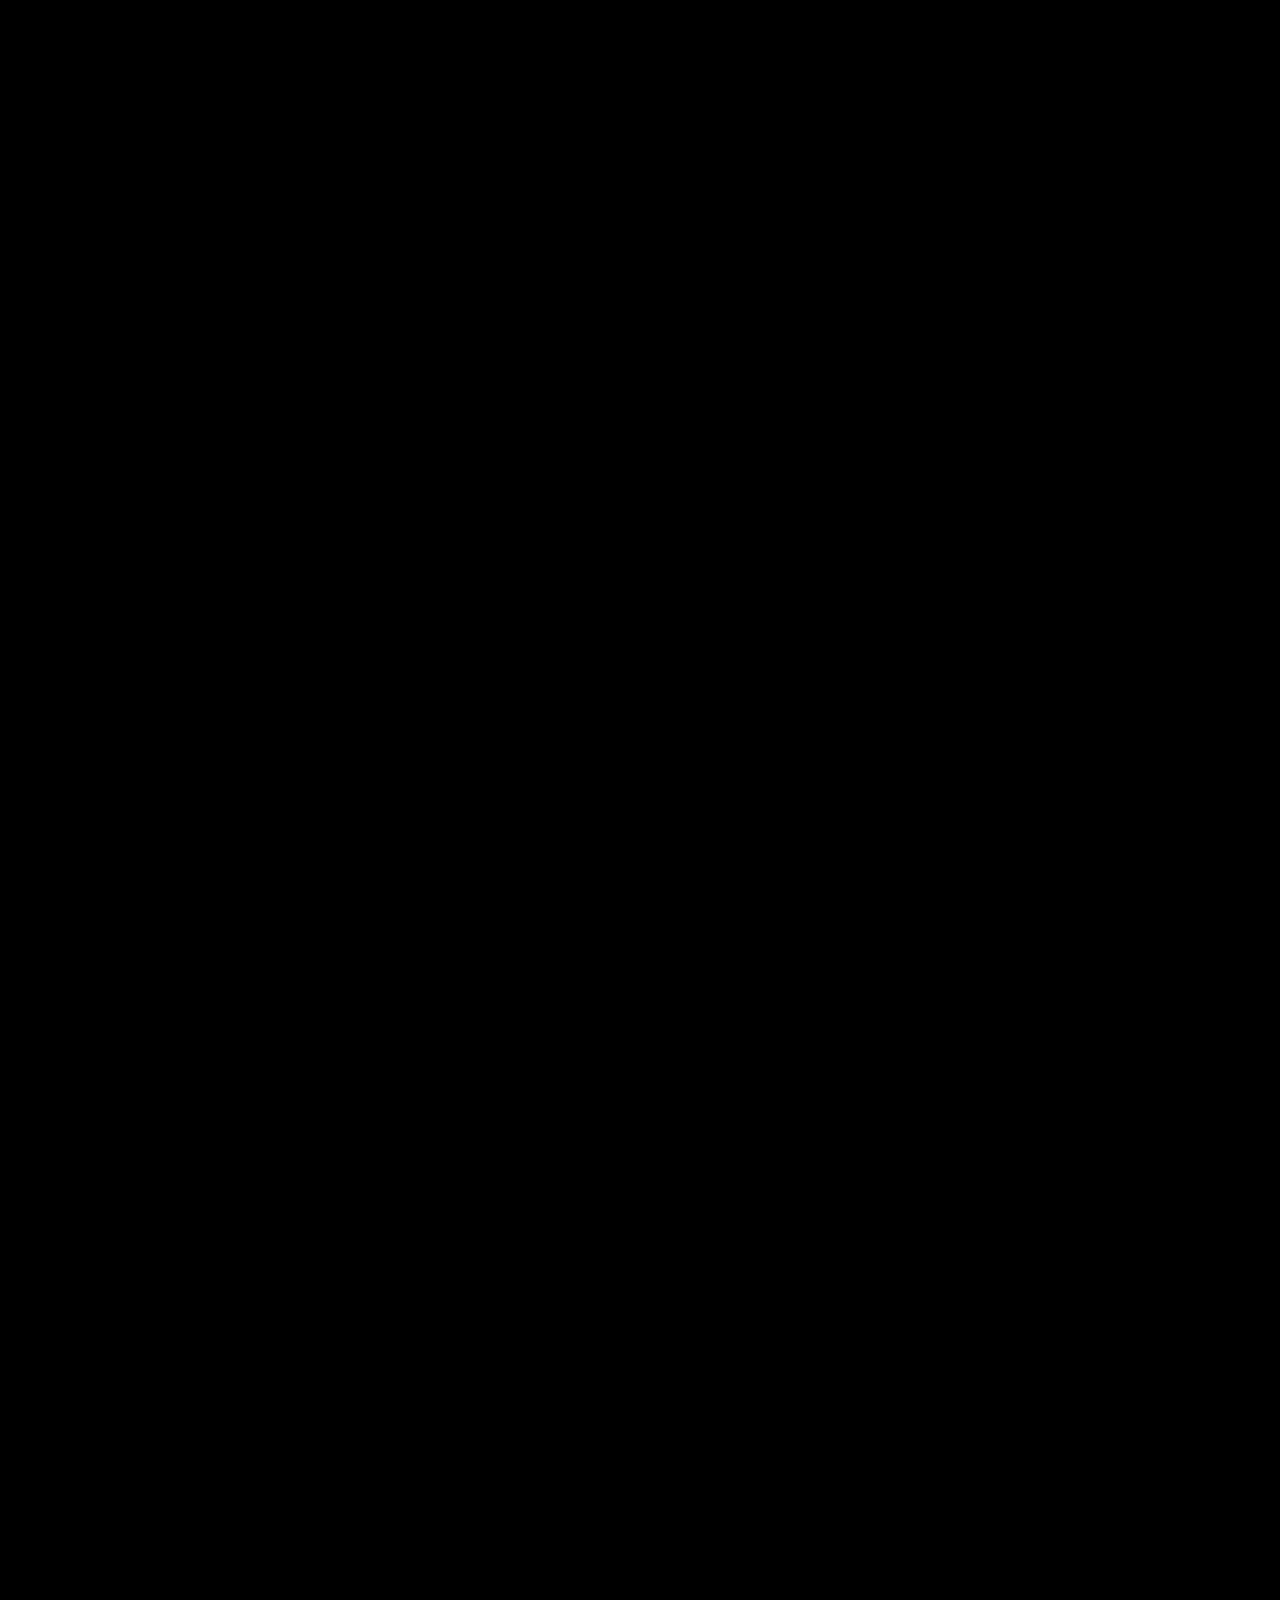
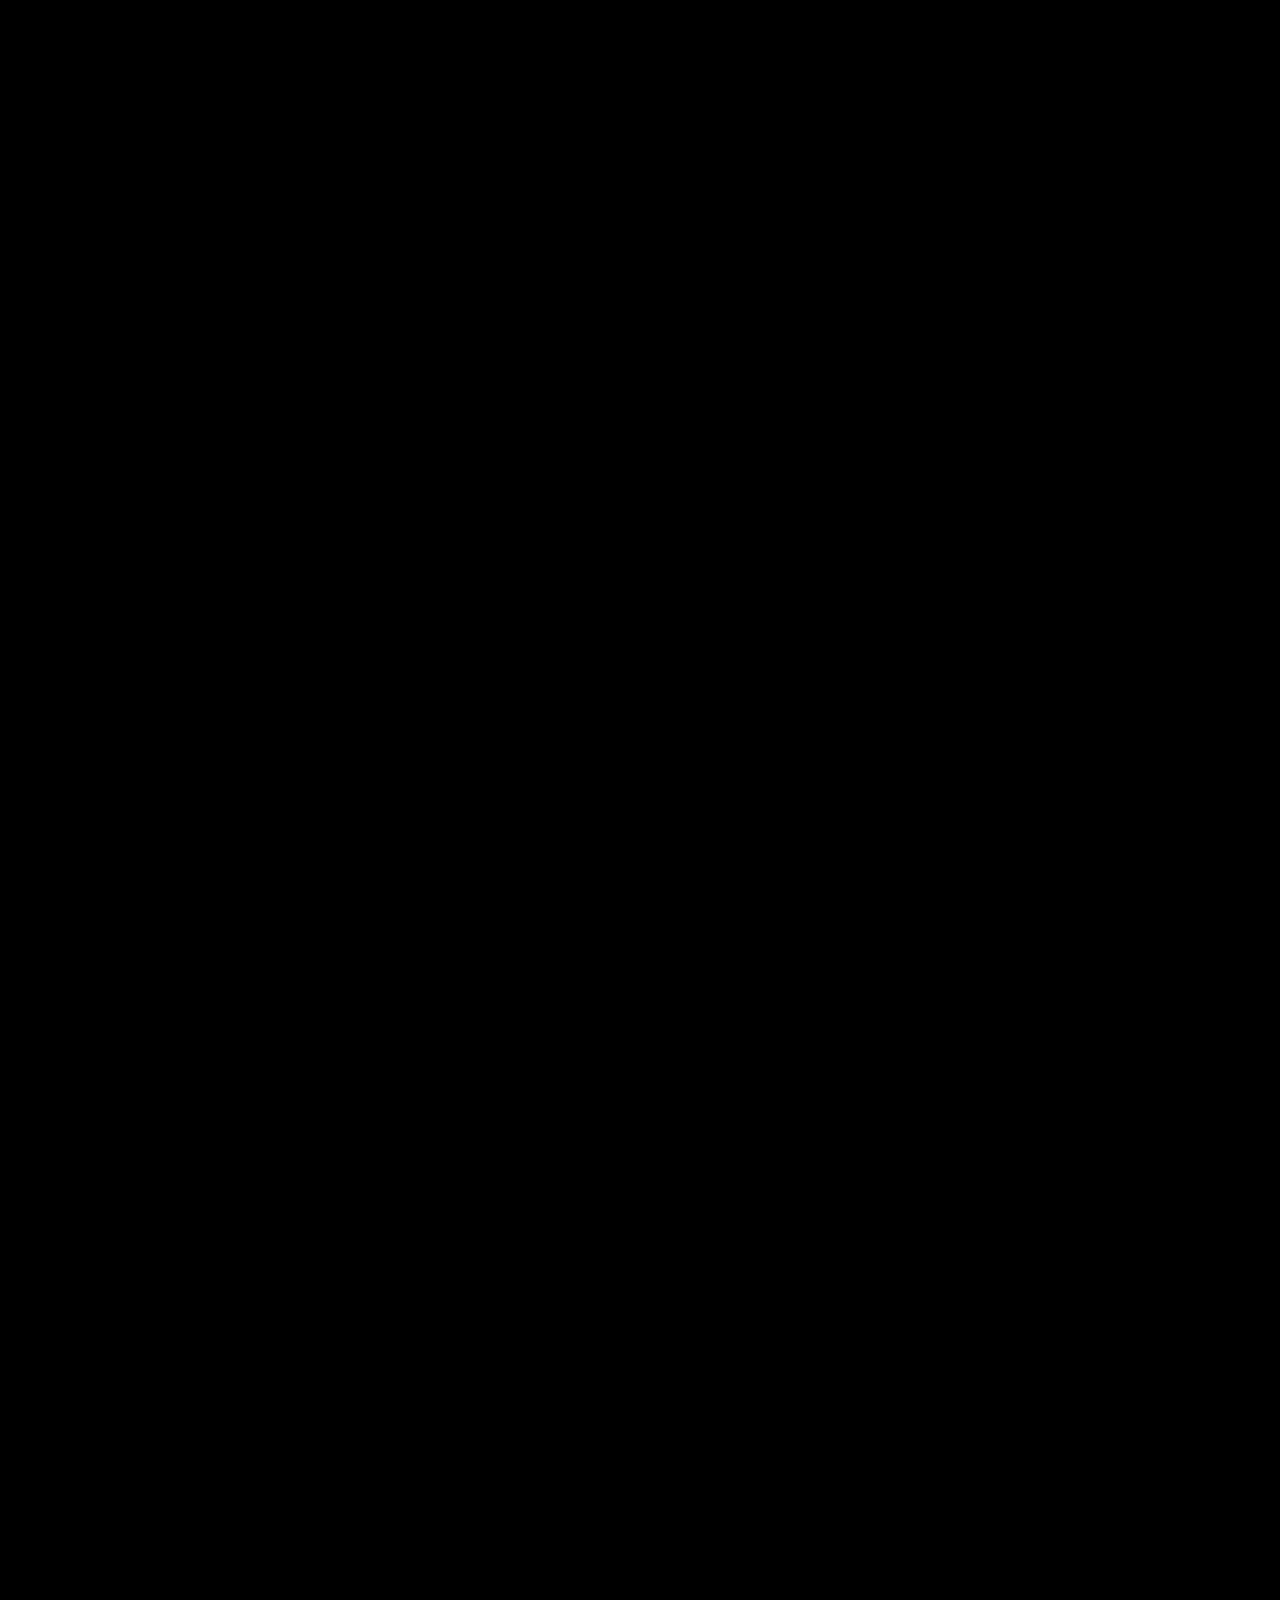
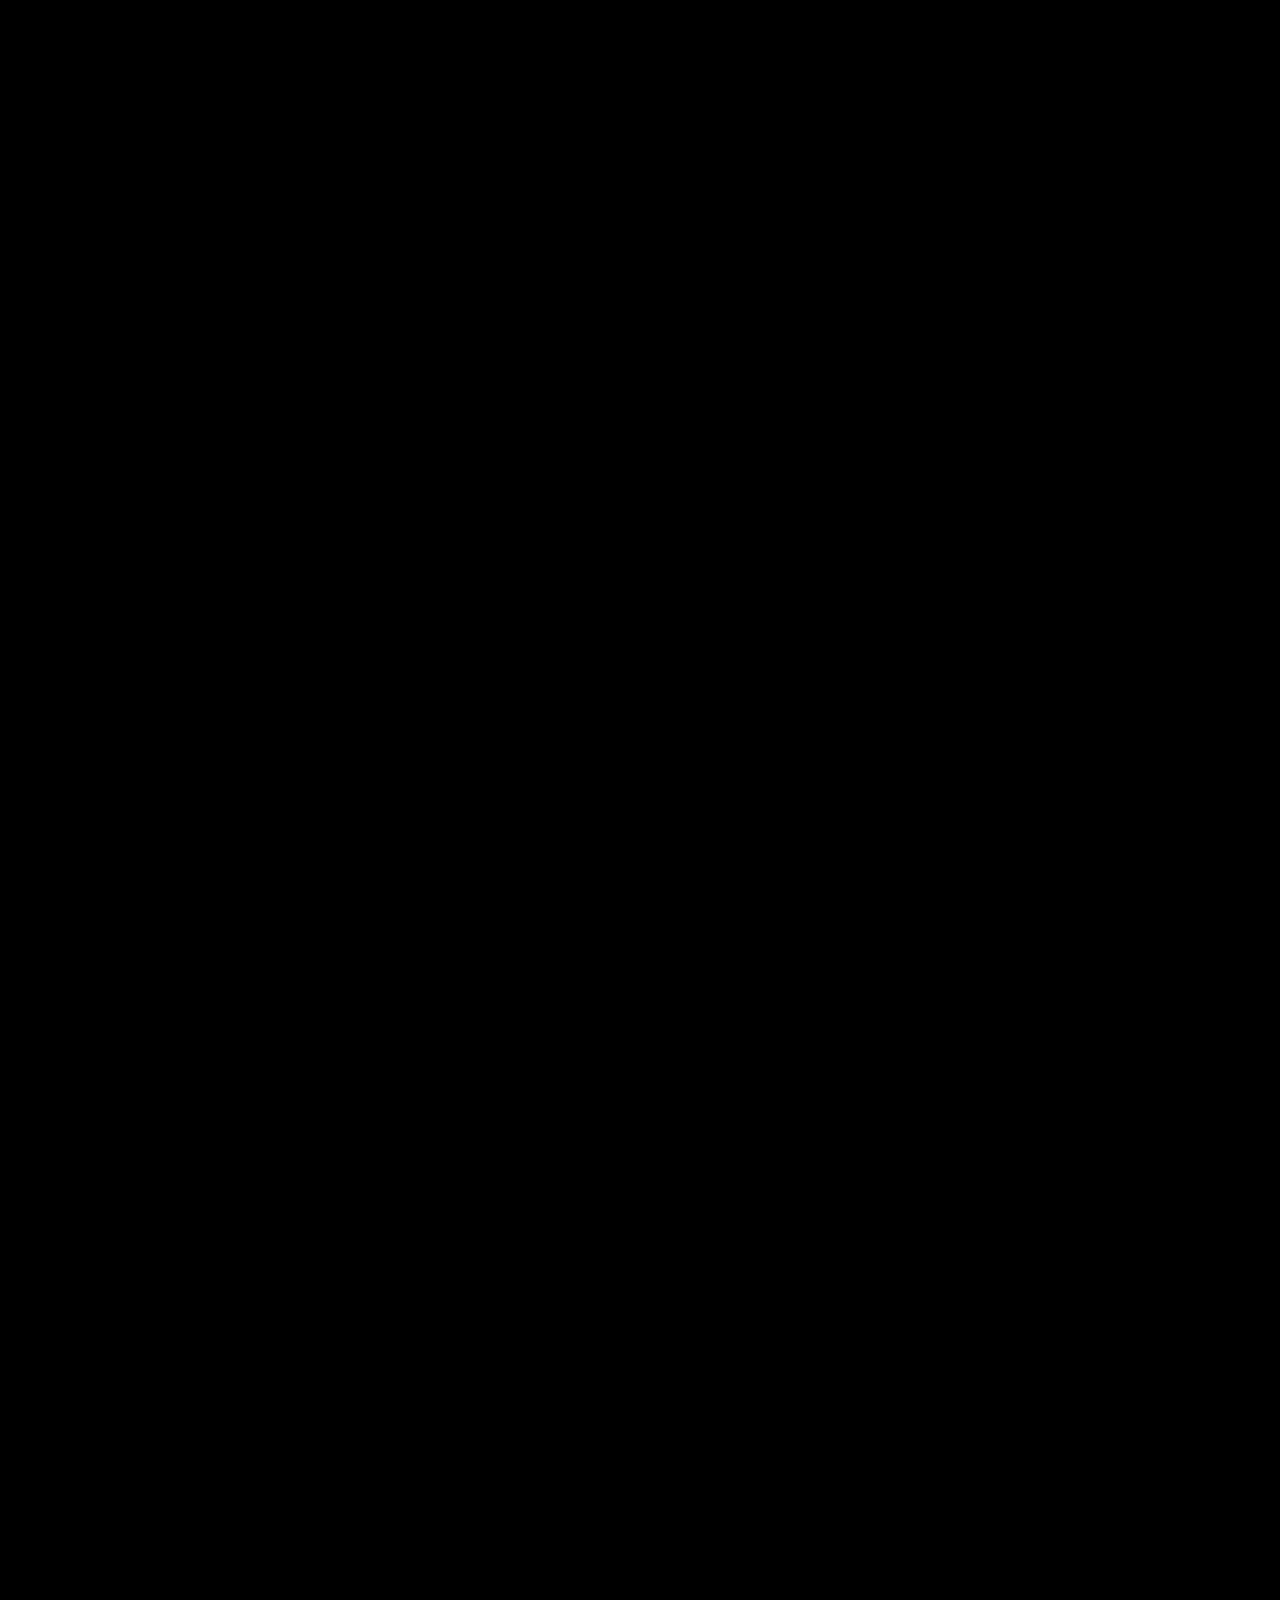
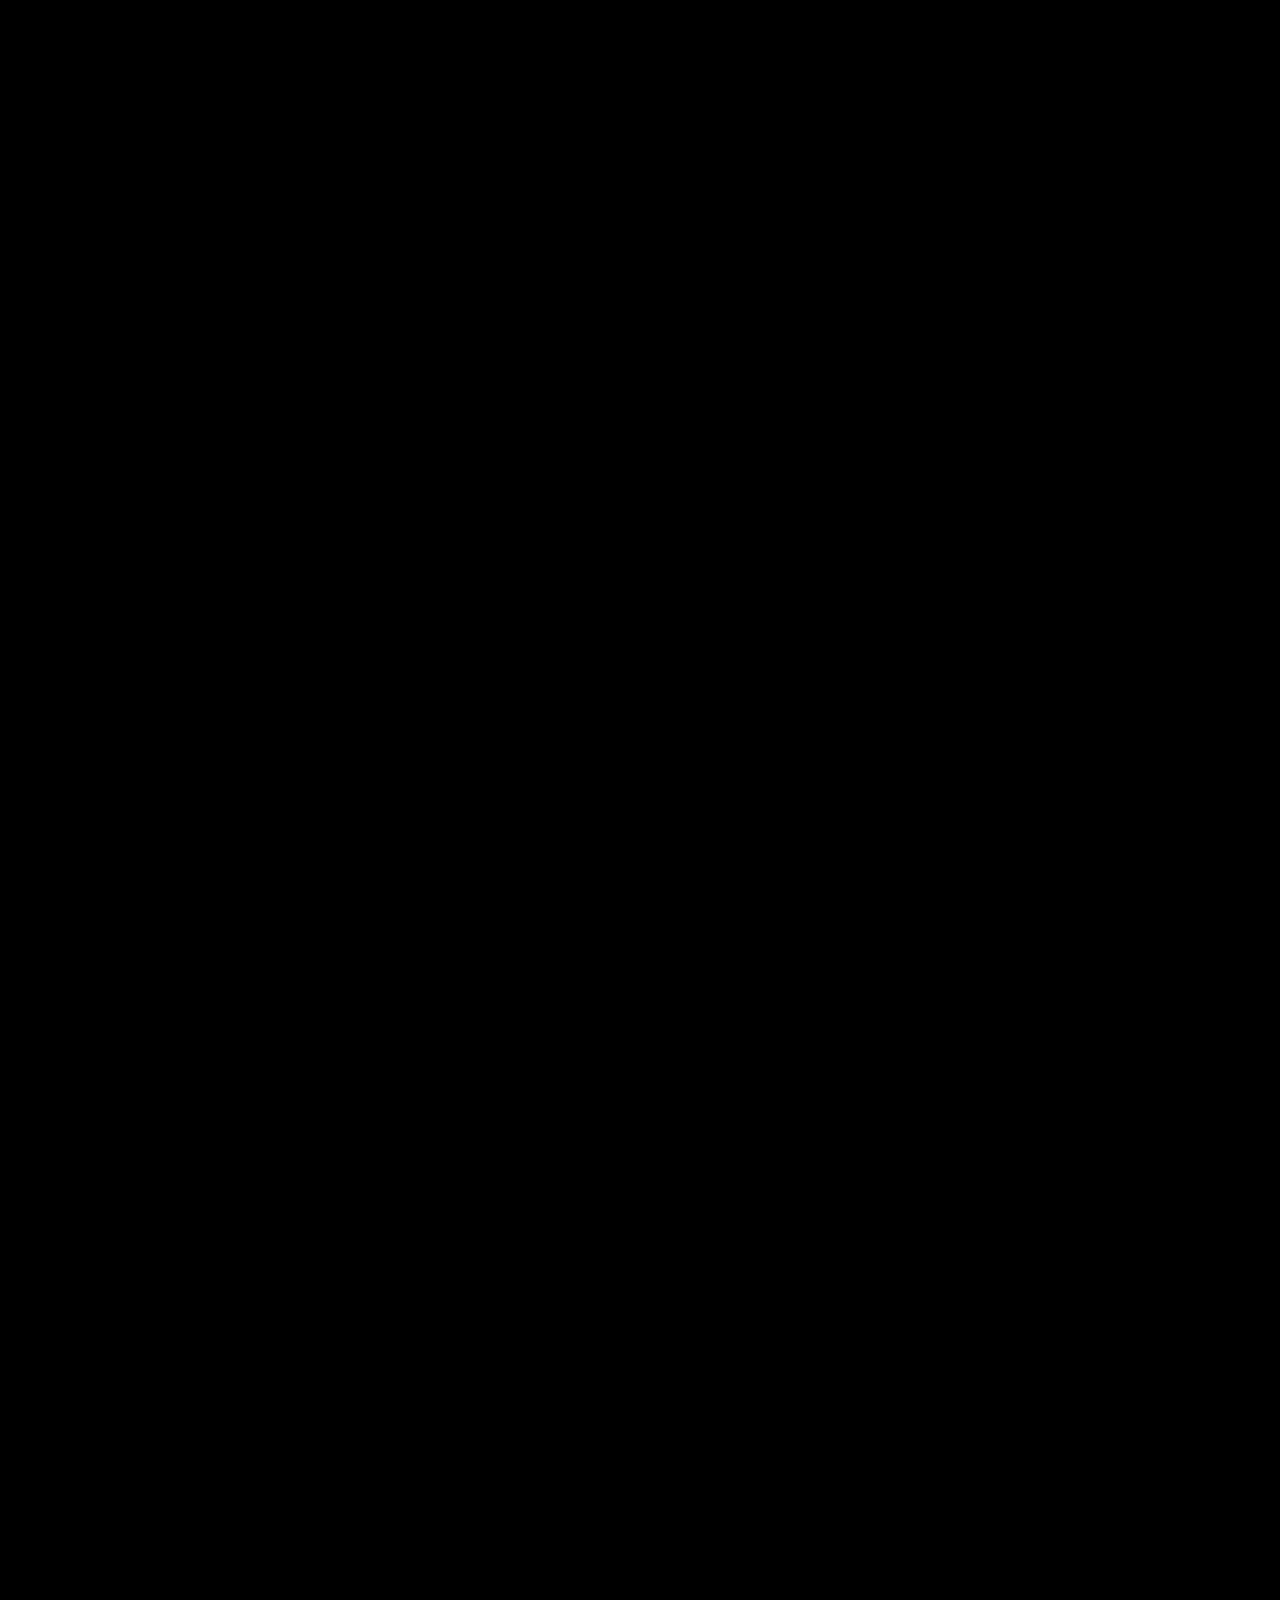
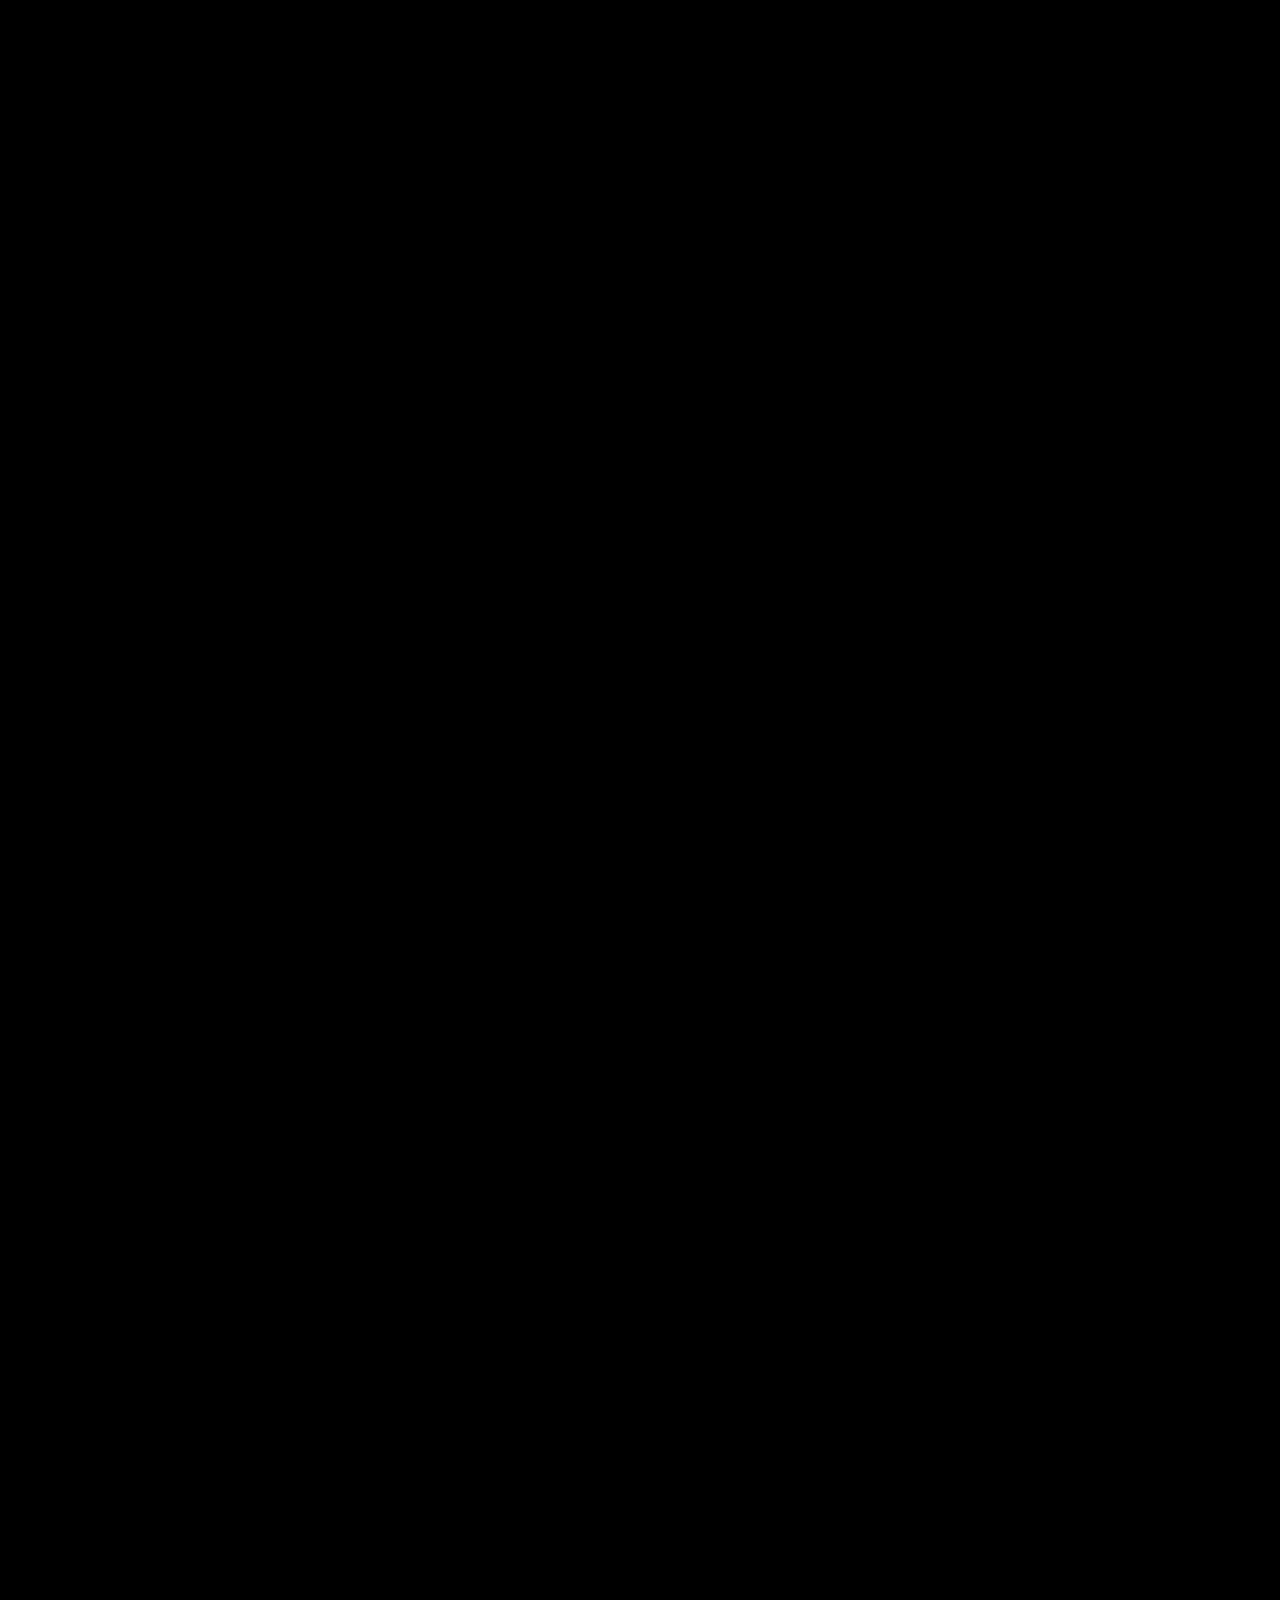
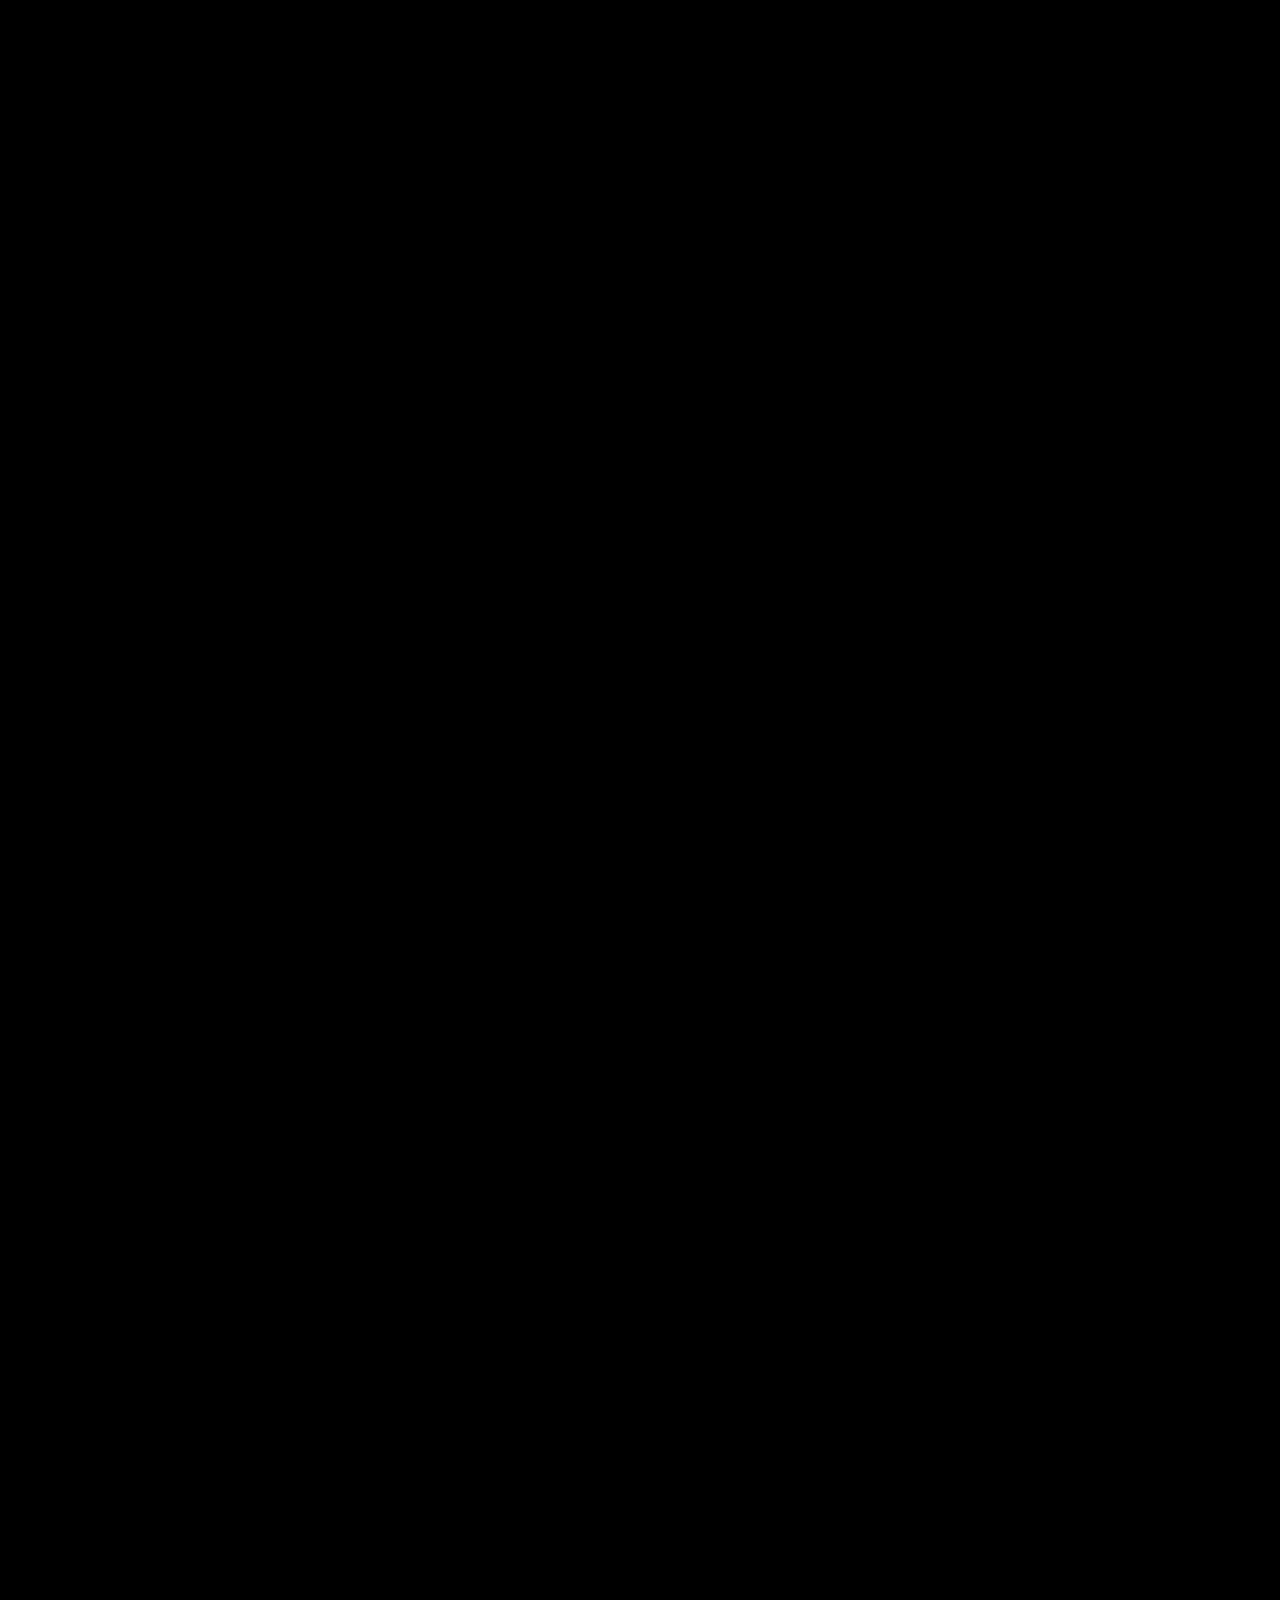
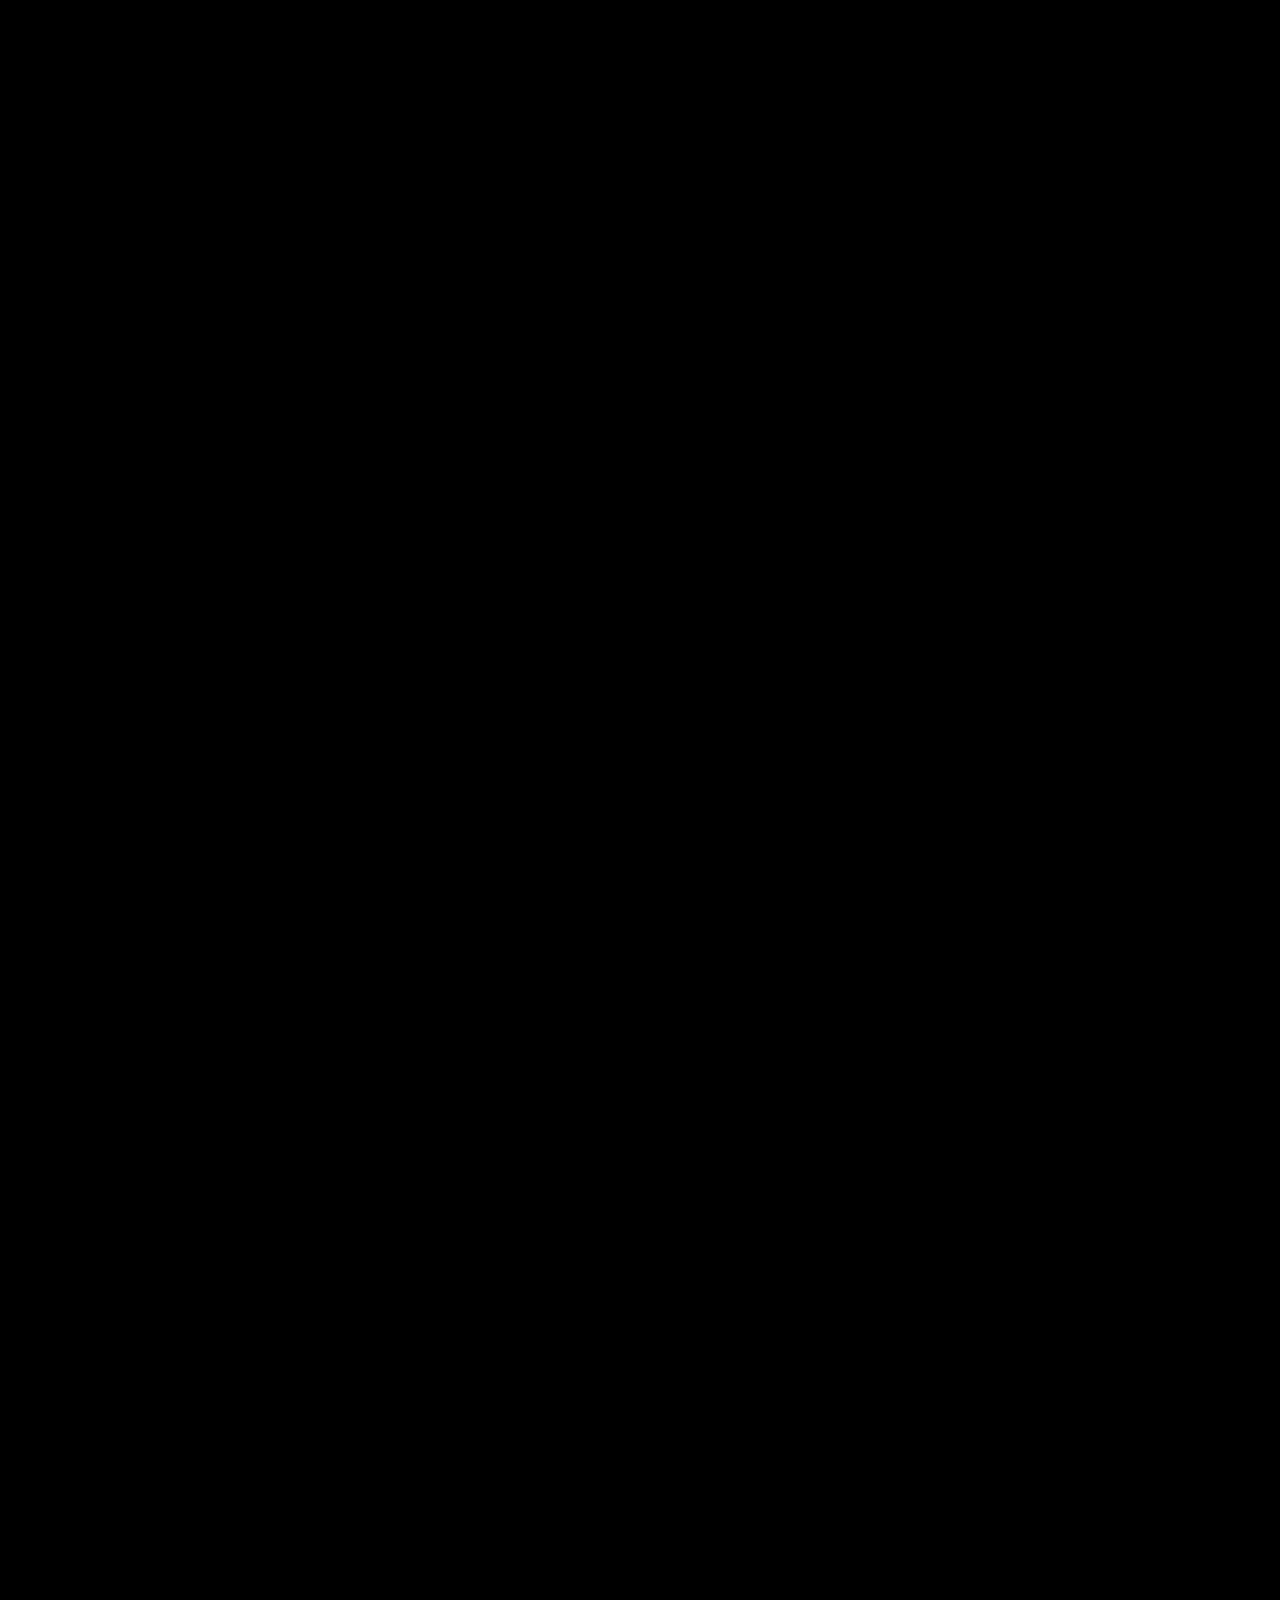
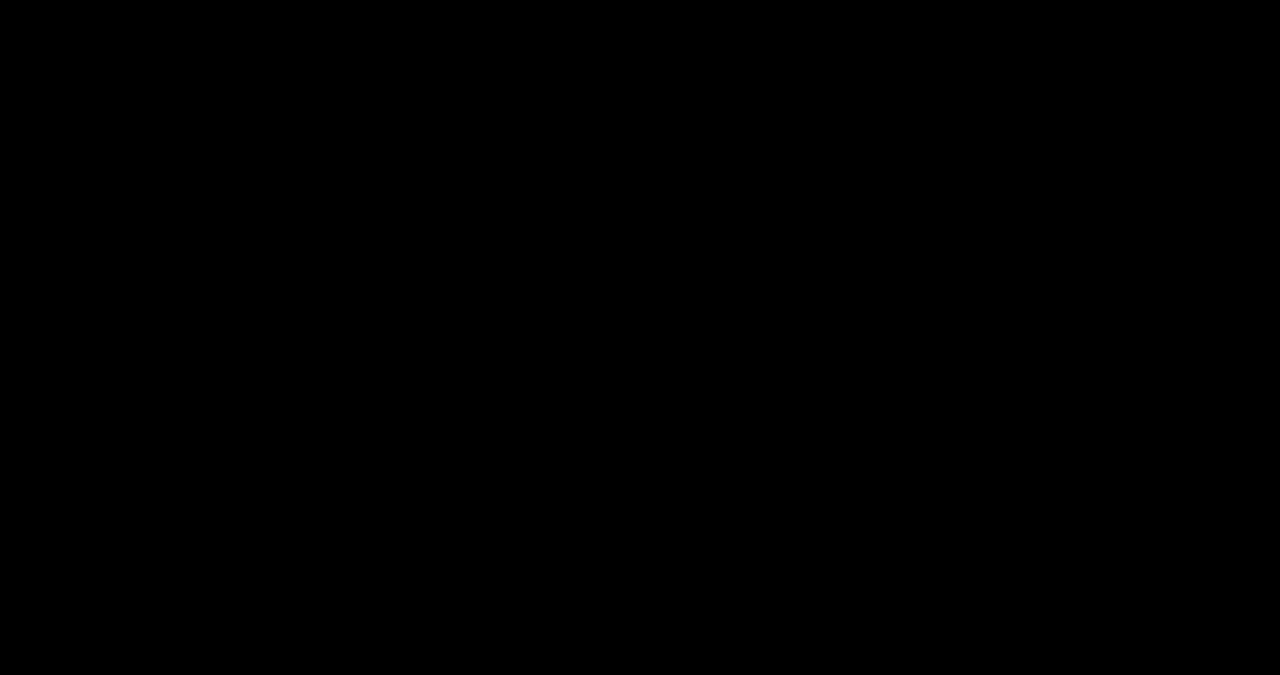
==== commit 71cc4697: "Move language switch before name and load Polish font characters" ====
--- a/pl.html
+++ b/pl.html
@@ -1 +1 @@
-<!DOCTYPE html><!-- Handled by Exflow.site --><html lang="pl" data-wf-page="67192d0e297fe84fd88da403" data-wf-site="67192d0e297fe84fd88da3f6"><head><meta charset="utf-8"/><link href="https://cdn.prod.website-files.com" rel="preconnect" /><title>Igor Kokot - Portfolio</title><meta content="Portfolio Igora Kokota. Produkcja i postprodukcja dźwięku i obrazu, muzyka filmowa, miks, mastering oraz podcasty." name="description"/><meta content="width=device-width, initial-scale=1" name="viewport"/><link href="css/igor-kokot-d1cfc3.webflow.shared.1a5e67902.css" rel="stylesheet" type="text/css"  /><link href="https://fonts.googleapis.com" rel="preconnect"/><link href="https://fonts.gstatic.com" rel="preconnect" /><script src="https://ajax.googleapis.com/ajax/libs/webfont/1.6.26/webfont.js" type="text/javascript"></script><script type="text/javascript">WebFont.load({  google: {    families: ["Inconsolata:400,700","Playfair Display:300,400,500,600,700"]  }});</script><script type="text/javascript">!function(o,c){var n=c.documentElement,t=" w-mod-";n.className+=t+"js",("ontouchstart"in o||o.DocumentTouch&&c instanceof DocumentTouch)&&(n.className+=t+"touch")}(window,document);</script><link rel="icon" href="data:,"/><link href="css/portfolio-filters.css" rel="stylesheet"/><link href="css/site-adjustments.css?v=8" rel="stylesheet"/><link rel="alternate" hreflang="en" href="https://igorkokot.eu/"/><link rel="alternate" hreflang="pl" href="https://igorkokot.eu/pl.html"/></head><body id="top" data-w-id="67192d0e297fe84fd88da408" style="opacity:0" class="body"><div data-animation="default" data-collapse="medium" data-duration="400" data-easing="ease" data-easing2="ease" role="banner" class="navbar w-nav"><div class="navbar-container w-container"><a href="#top" class="igor-kokot---logo" aria-label="Igor Kokot - wróć na górę">Igor Kokot</a><a class="language-switch" href="index.html" lang="en" hreflang="en" aria-label="Switch language to English"><svg viewBox="0 0 24 24" width="18" height="18" fill="none" stroke="currentColor" stroke-width="1.5" aria-hidden="true"><circle cx="12" cy="12" r="9"/><ellipse cx="12" cy="12" rx="4" ry="9"/><path d="M3 12h18M5 7h14M5 17h14"/></svg><span>EN</span></a><nav role="navigation" class="w-nav-menu"><a href="#top" class="w-nav-link">O mnie</a><a href="#portfolio" class="w-nav-link">Portfolio</a><a href="#contact" class="w-nav-link">Kontakt</a></nav><div class="w-nav-button"><div class="w-icon-nav-menu"></div></div></div></div><section class="about-me"><div class="w-layout-blockcontainer about-me-container w-container"><h1 class="about-me-heading">O mnie</h1><div class="div-block-2"><div><p class="about-me-paragraph about-me-paragraph---start">Jestem artystą multimedialnym z praktycznym doświadczeniem w produkcji i postprodukcji dźwięku oraz obrazu.</p><p class="about-me-paragraph">Dźwięk / Podcast / Film<br/>- montaż i czyszczenie nagrań głosowych<br/>- montaż dialogów<br/>- postprodukcja dźwięku<br/>- produkcja podcastów (nagrania, montaż, przygotowanie do publikacji)<br/>- produkcja i postprodukcja dźwięku do filmu (nagrania, montaż, przygotowanie materiałów)<br/>- projektowanie dźwięku<br/>‍<br/>Muzyka:<br/>- komponowanie autorskiej muzyki<br/>- komponowanie muzyki filmowej<br/>- miks<br/>- mastering<br/><br/>Wideo:<br/>- montaż wideo<br/>- korekcja barwna i nadawanie kolorystyki<br/>- podstawowa grafika ruchoma (tytuły, podpisy, proste animacje)<br/>- retusz obrazu<br/>- optymalizacja wideo i przygotowanie do publikacji<br/></p></div><div id="w-node-_9e3787a9-dc11-f78b-b3e2-27c72f767728-d88da403"><p class="about-me-paragraph">‍<br/></p><img src="images/693aeb5ee39fb813d2329837_cv-20foto-20cropped-20-3-20-201-20-1-.jpg" loading="lazy" width="300" height="300" alt="" srcset="images/693aeb5ee39fb813d2329837_cv-20foto-20cropped-20-3-20-201-20-1-p-500.jpg 500w, images/693aeb5ee39fb813d2329837_cv-20foto-20cropped-20-3-20-201-20-1-p-800.jpg 800w, images/693aeb5ee39fb813d2329837_cv-20foto-20cropped-20-3-20-201-20-1-p-1080.jpg 1080w, images/693aeb5ee39fb813d2329837_cv-20foto-20cropped-20-3-20-201-20-1-.jpg 2000w" sizes="(max-width: 479px) 100vw, 300px" class="image-5"/></div></div></div></section><div id="portfolio" class="footer-divider-two" tabindex="-1"></div><div class="portfolio-filters" hidden><p class="portfolio-filter-label" id="portfolio-filter-label">Filtruj według kategorii</p><div class="portfolio-filter-buttons" role="group" aria-labelledby="portfolio-filter-label"></div><p class="portfolio-filter-status" role="status" aria-live="polite" aria-atomic="true"></p></div><section id="projects" class="section"><div class="w-layout-blockcontainer year-container portfolio-year w-container" data-year="2026" style="--year-color:#735323"><div class="left-div left-div-edit"><div id="w-node-_412bd122-8e4a-9230-6737-d31804db01ca-d88da403" class="div-block info"><p class="nag-wek" data-category="Movie">Film</p><h2 class="project-title"><span>Wiatraczek</span></h2><p class="project-description">Mój wkład: postprodukcja dźwięku</p><span class="button w-button pending-project-link" aria-disabled="true">Zobacz na Drive</span></div><div class="div-block project-still"><img src="images/project-placeholder.svg" alt="Podgląd wkrótce: Wiatraczek" loading="lazy" class="project-thumbnail"/></div><div id="w-node-_6939d859-3dfe-7bbf-40b6-54f11a6c8128-d88da403" class="div-block info"><p class="nag-wek" data-category="Movie">Film</p><h2 class="project-title"><span>ECHO</span></h2><p class="project-description">Mój wkład: dźwięk na planie, postprodukcja dźwięku, muzyka</p><span class="button w-button pending-project-link" aria-disabled="true">Zobacz na Drive</span></div><div class="div-block project-still"><img src="images/project-placeholder.svg" alt="Podgląd wkrótce: ECHO" loading="lazy" class="project-thumbnail"/></div><div id="w-node-a6e782e3-ccdc-179c-a623-04663c6ff999-d88da403" class="div-block info"><p class="nag-wek" data-category="Movie">Film</p><h2 class="project-title">Dwa Koła</h2><p class="project-description">Mój wkład: postprodukcja dźwięku, muzyka<br/><br/><em>Nagroda publiczności.</em></p><a data-w-id="a6e782e3-ccdc-179c-a623-04663c6ff9a1" href="https://www.youtube.com/watch?v=XHfcDgHnpXA" target="_blank" class="button w-button">Zobacz na YouTube</a></div><div class="div-block"><div class="project-video video-preview" data-video-id="XHfcDgHnpXA" data-video-title="Dwa Koła"><button class="video-play" type="button" aria-label="Odtwórz Dwa Koła"><img src="https://i.ytimg.com/vi/XHfcDgHnpXA/hqdefault.jpg" alt="Dwa Koła" loading="eager"/><span class="video-play-icon" aria-hidden="true">▶</span></button></div></div><div id="w-node-_6ae9220d-7662-b0cb-8b5b-7fba9b165333-d88da403" class="div-block info"><p class="nag-wek" data-category="Movie">Film</p><h2 class="project-title"><span>Do siebie</span></h2><p class="project-description">Mój wkład: postprodukcja dźwięku, muzyka</p><a data-w-id="6ae9220d-7662-b0cb-8b5b-7fba9b16533b" href="https://drive.proton.me/urls/W1H7B3ZVSG#Vdo3x4EtNsto" target="_blank" rel="noopener noreferrer" class="button w-button">Zobacz na Drive</a></div><div class="div-block project-still"><img src="images/do-siebie.png" alt="Do siebie" loading="lazy" class="project-thumbnail"/></div><div id="w-node-a30363bb-ede1-2a5d-73bb-401bb617bbf4-d88da403" class="div-block info"><p class="nag-wek" data-category="Movie">Film</p><h2 class="project-title"><span>Korzenie</span></h2><p class="project-description">Mój wkład: dźwięk na planie, postprodukcja dźwięku</p><span class="button w-button pending-project-link" aria-disabled="true">Zobacz na Drive</span></div><div class="div-block project-still"><img src="images/project-placeholder.svg" alt="Podgląd wkrótce: Korzenie" loading="lazy" class="project-thumbnail"/></div><div id="w-node-e3fb30b6-e49d-c8e6-45fb-4669dd427e00-d88da403" class="div-block info"><p class="nag-wek" data-category="Movie">Film</p><h2 class="project-title"><span>Nocą</span></h2><p class="project-description">Mój wkład: postprodukcja dźwięku</p><span class="button w-button pending-project-link" aria-disabled="true">Zobacz na Drive</span></div><div class="div-block project-still"><img src="images/project-placeholder.svg" alt="Podgląd wkrótce: Nocą" loading="lazy" class="project-thumbnail"/></div><div id="w-node-_581999e0-f374-9531-e94d-1580248cb1da-d88da403" class="div-block info"><p class="nag-wek" data-category="Music">Muzyka</p><h2 class="project-title">Warsztaty - Aranżacja muzyki elektronicznej</h2></div><div class="div-block project-still"><img src="images/warsztaty.png" alt="Warsztaty - Aranżacja muzyki elektronicznej" loading="lazy" class="project-thumbnail"/></div><div id="w-node-_7f3ef804-5c85-ce74-db09-b0914e0319cb-d88da403" class="div-block info"><p class="nag-wek" data-category="Music">Muzyka</p><h2 class="project-title">Sick7 - Warp &amp; Weft</h2><p class="project-description">Mój wkład: mastering</p><a data-w-id="7f3ef804-5c85-ce74-db09-b0914e0319d3" href="https://00effort.bandcamp.com/album/warp-weft" target="_blank" class="button w-button">Zobacz na Bandcamp</a></div><div class="div-block"><a href="https://00effort.bandcamp.com/album/warp-weft" target="_blank" rel="noopener noreferrer"><img src="images/sick7-warp-weft.jpg" alt="Okładka albumu Sick7 - Warp &amp; Weft" loading="lazy" class="image---pulse"/></a></div><div id="w-node-_74cb0df7-0991-9aa1-59d6-2bc92038c916-d88da403" class="div-block info"><p class="nag-wek" data-category="Podcast">Podcast</p><h2 class="project-title"><span>Podcasty - WSKZ</span></h2><p class="project-description">Mój wkład: produkcja, postprodukcja dźwięku</p><a data-w-id="74cb0df7-0991-9aa1-59d6-2bc92038c91e" href="https://open.spotify.com/show/6eXE2UHcgZveNpxArWkeVa" target="_blank" class="button w-button">Zobacz na Spotify</a></div><div class="div-block"><img src="images/screenshot-202026-05-07-20210239.png" loading="lazy" sizes="(max-width: 767px) 100vw, (max-width: 991px) 728px, 940px" srcset="images/screenshot-202026-05-07-20210239-p-500.png 500w, images/screenshot-202026-05-07-20210239-p-800.png 800w, images/screenshot-202026-05-07-20210239-p-1080.png 1080w, images/screenshot-202026-05-07-20210239-p-1600.png 1600w, images/screenshot-202026-05-07-20210239-p-2000.png 2000w, images/screenshot-202026-05-07-20210239.png 2118w" alt="" class="image---pulse"/></div></div><div class="container-4"><h1 class="year-heading">2026</h1></div></div><div class="w-layout-blockcontainer year-container portfolio-year w-container" data-year="2025" style="--year-color:#25263e"><div class="left-div left-div-edit"><div id="w-node-ea1c61e1-5dc2-9f26-3bc1-396f07eb149e-d88da403" class="div-block info"><p class="nag-wek" data-category="Movie">Film</p><h2 class="project-title"><span>Oni</span></h2><p class="project-description">Mój wkład: postprodukcja dźwięku</p><span class="button w-button pending-project-link" aria-disabled="true">Zobacz na Drive</span></div><div class="div-block project-still"><img src="images/project-placeholder.svg" alt="Podgląd wkrótce: Oni" loading="lazy" class="project-thumbnail"/></div><div id="w-node-ca3de729-9c0a-2008-6f1d-f4f7828d2b92-d88da403" class="div-block info"><p class="nag-wek" data-category="Movie">Film</p><h2 class="project-title"><span>Skrawki</span></h2><p class="project-description">Mój wkład: postprodukcja dźwięku, muzyka</p><a data-w-id="ca3de729-9c0a-2008-6f1d-f4f7828d2b9a" href="https://open.spotify.com/show/6eXE2UHcgZveNpxArWkeVa" target="_blank" class="button w-button">Zobacz na Spotify</a></div><div class="div-block project-still"><img src="images/project-placeholder.svg" alt="Podgląd wkrótce: Skrawki" loading="lazy" class="project-thumbnail"/></div><div id="w-node-deab0d5b-c186-9974-3771-cc6eda0de40d-d88da403" class="div-block info"><p class="nag-wek" data-category="Movie">Film</p><h2 class="project-title"><span>404</span></h2><p class="project-description">Mój wkład: muzyka, postprodukcja dźwięku<br/>‍<br/><em>Nominacja do nagrody za najlepszą muzykę.</em></p><a data-w-id="deab0d5b-c186-9974-3771-cc6eda0de415" href="https://www.youtube.com/watch?v=uYVs8fYkR0s" target="_blank" class="button w-button">Zobacz na YouTube</a></div><div class="div-block"><div class="project-video video-preview" data-video-id="uYVs8fYkR0s" data-video-title="404"><button class="video-play" type="button" aria-label="Odtwórz 404"><img src="https://i.ytimg.com/vi/uYVs8fYkR0s/hqdefault.jpg" alt="404" loading="eager"/><span class="video-play-icon" aria-hidden="true">▶</span></button></div></div><div id="w-node-fed3985a-dd51-9508-6fd1-f377df5b4797-d88da403" class="div-block info"><p class="nag-wek" data-category="Video">Wideo</p><h2 class="project-title"><span>SEMCON</span></h2><p class="project-description">Mój wkład: projektowanie dźwięku, postprodukcja nagrań lektorskich, miks, mastering</p><a data-w-id="fed3985a-dd51-9508-6fd1-f377df5b47a0" href="https://drive.proton.me/urls/AW2764W5KG#crGHTm4Gtfd8" target="_blank" class="button w-button">Zobacz na Drive</a></div><div class="div-block"><img src="images/still-202026-05-07-20204528_1.1.1-20-1-.jpg" loading="lazy" sizes="(max-width: 767px) 100vw, (max-width: 991px) 728px, 940px" srcset="images/still-202026-05-07-20204528_1.1.1-20-1-p-500.jpg 500w, images/still-202026-05-07-20204528_1.1.1-20-1-p-800.jpg 800w, images/still-202026-05-07-20204528_1.1.1-20-1-p-1080.jpg 1080w, images/still-202026-05-07-20204528_1.1.1-20-1-.jpg 1920w" alt="" class="image---pulse"/></div><div id="w-node-a4c99cb2-f72b-a45a-79e8-18bfd116a746-d88da403" class="div-block info"><p class="nag-wek" data-category="Music">Muzyka</p><h2 class="project-title"><span>H</span>uxwell - Last Christmas</h2><p class="project-description">Mój wkład: produkcja, miks, mastering</p><a data-w-id="a4c99cb2-f72b-a45a-79e8-18bfd116a74f" href="https://www.youtube.com/watch?v=oO7hASGSvhw" target="_blank" class="button w-button">Zobacz na YouTube</a></div><div class="div-block"><div class="project-video video-preview" data-video-id="oO7hASGSvhw" data-video-title="Huxwell - Last Christmas"><button class="video-play" type="button" aria-label="Odtwórz Huxwell - Last Christmas"><img src="https://i.ytimg.com/vi/oO7hASGSvhw/hqdefault.jpg" alt="Huxwell - Last Christmas" loading="eager"/><span class="video-play-icon" aria-hidden="true">▶</span></button></div></div><div id="w-node-_09ee0c4c-b18a-713e-4696-b6711c6c35d2-d88da403" class="div-block info"><p class="nag-wek" data-category="Music">Muzyka</p><h2 class="project-title"><span>H</span>uxwell - Lost In Here</h2><p class="project-description">Mój wkład: produkcja, miks, mastering, oprawa graficzna</p><a data-w-id="09ee0c4c-b18a-713e-4696-b6711c6c35db" href="https://www.youtube.com/watch?v=qL0ojyuq1Vc" target="_blank" class="button w-button">Zobacz na YouTube</a></div><div class="div-block"><div class="project-video video-preview" data-video-id="qL0ojyuq1Vc" data-video-title="Huxwell - Lost In Here"><button class="video-play" type="button" aria-label="Odtwórz Huxwell - Lost In Here"><img src="https://i.ytimg.com/vi/qL0ojyuq1Vc/hqdefault.jpg" alt="Huxwell - Lost In Here" loading="eager"/><span class="video-play-icon" aria-hidden="true">▶</span></button></div></div><div id="w-node-efd4b138-6639-012a-f0ea-05738ab576e8-d88da403" class="div-block info"><p class="nag-wek" data-category="Video">Wideo</p><h2 class="project-title"><span>Aglica Trio - live at NFM</span></h2><p class="project-description">Mój wkład: postprodukcja dźwięku</p><a data-w-id="efd4b138-6639-012a-f0ea-05738ab576f1" href="https://youtu.be/w0KKgTLiX2Y?si=zsha2B6-mEk-nF6f" target="_blank" class="button w-button">Zobacz na YouTube (część I)</a><a data-w-id="c737fef8-edb6-7aa9-8488-e3bf4e10b9b6" href="https://youtu.be/B-RJX4PXh5Y?si=YZRa1dwvtHg_YeGK" target="_blank" class="button w-button">Zobacz na YouTube (część II)</a><a data-w-id="b923b546-3c82-9c6f-7898-e164c0d7d1a8" href="https://youtu.be/PB2xrZtWSZg?si=LdnaQkRDQuKPKrLu" target="_blank" class="button w-button">Zobacz na YouTube (część III)</a><a data-w-id="913369d6-f5bb-d0d6-8eea-88c123ad431a" href="https://youtu.be/2ixrPK6a4EM?si=_W8vkKKc-_jfgQBp" target="_blank" class="button w-button">Zobacz na YouTube (część IV)</a><a data-w-id="d9370d33-5954-a1f1-4d03-feff6a0d74e5" href="https://youtu.be/w9gWhPa9Tc0?si=kLdPiBPo8LTCvaCb" target="_blank" class="button w-button">Zobacz na YouTube (część V)</a><a data-w-id="54f5cd99-6c7f-2bd6-1dd7-5dd13e8d233a" href="https://youtu.be/GkqY_xUFcZ4?si=jstJ9TaAFxUFj7Xe" target="_blank" class="button w-button">Zobacz na YouTube (część VI)</a><a data-w-id="dbf823d9-a20b-8b2b-1516-197d0daec7b2" href="https://youtu.be/VCoe5lKoVCA?si=orBO7Jjg_LK-JfEC" target="_blank" class="button w-button">Zobacz na YouTube (część VII)</a><a data-w-id="6ccf0f26-a2f6-f2ab-d25d-a1ca1f386678" href="https://youtu.be/hUp0iJSf9IA?si=qtUjqmBNnZGW-rUf" target="_blank" class="button w-button">Zobacz na YouTube (część VIII)</a></div><div class="div-block"><div class="project-video video-preview" data-video-id="w0KKgTLiX2Y" data-video-title="Aglica Trio - live at NFM"><button class="video-play" type="button" aria-label="Odtwórz Aglica Trio - live at NFM"><img src="https://i.ytimg.com/vi/w0KKgTLiX2Y/hqdefault.jpg" alt="Aglica Trio - live at NFM" loading="eager"/><span class="video-play-icon" aria-hidden="true">▶</span></button></div></div><div id="w-node-e52476c3-0421-0e94-aa9b-9aa75360f48e-d88da403" class="div-block info"><p class="nag-wek" data-category="Movie">Film</p><h2 class="project-title"><span>Splin</span></h2><p class="project-description">Mój wkład: dźwięk na planie</p><a data-w-id="e52476c3-0421-0e94-aa9b-9aa75360f497" href="https://www.youtube.com/watch?v=KxccLhaRjls" target="_blank" class="button w-button">Zobacz na YouTube</a></div><div class="div-block"><div class="project-video video-preview" data-video-id="KxccLhaRjls" data-video-title="Splin"><button class="video-play" type="button" aria-label="Odtwórz Splin"><img src="https://i.ytimg.com/vi/KxccLhaRjls/hqdefault.jpg" alt="Splin" loading="eager"/><span class="video-play-icon" aria-hidden="true">▶</span></button></div></div><div id="w-node-_66c87c21-56d1-9cb5-d3f3-91d501ad5906-d88da403" class="div-block info"><p class="nag-wek" data-category="Movie">Film</p><h2 class="project-title"><span>Pulse</span></h2><p class="project-description">Mój wkład: muzyka</p><a data-w-id="66c87c21-56d1-9cb5-d3f3-91d501ad590e" href="https://drive.proton.me/urls/1JDGHHZ51M#6w4yOADOofR1" target="_blank" class="button w-button">Zobacz na Drive</a></div><div class="div-block"><img src="images/pulse_web.jpg" loading="lazy" alt="" class="image---pulse"/></div><div id="w-node-_71981c1f-ea49-e0d5-0532-968a7920de36-d88da403" class="div-block"><p class="nag-wek" data-category="Video">Wideo</p><h2 class="project-title">Oniszczuk &amp; Associates</h2><p class="project-description">Mój wkład: montaż</p><a data-w-id="b99fa287-8e36-5e2d-b4d1-7f7f27e13256" href="https://www.youtube.com/watch?v=BINxgQZBHAo" target="_blank" class="button w-button">Zobacz na YouTube</a></div><div class="div-block"><div class="project-video video-preview" data-video-id="BINxgQZBHAo" data-video-title="Oniszczuk &amp; Associates"><button class="video-play" type="button" aria-label="Odtwórz Oniszczuk &amp; Associates"><img src="https://i.ytimg.com/vi/BINxgQZBHAo/hqdefault.jpg" alt="Oniszczuk &amp; Associates" loading="eager"/><span class="video-play-icon" aria-hidden="true">▶</span></button></div></div><div id="w-node-c5bdb3b2-bf06-be98-1017-32a21266dc70-d88da403" class="div-block"><p class="nag-wek" data-category="Video">Wideo</p><h2 class="project-title">Oniszczuk &amp; Associates</h2><p class="project-description">Mój wkład: montaż</p><a data-w-id="ce604030-d6ae-1f99-c0e8-45c90d15448c" href="https://www.instagram.com/reel/DFpW0TWteau/" target="_blank" class="button w-button">Zobacz na Instagramie</a></div><div class="div-block"><img src="images/screenshot-202026-05-07-20212617.png" loading="lazy" sizes="(max-width: 633px) 100vw, 633px" srcset="images/screenshot-202026-05-07-20212617-p-500.png 500w, images/screenshot-202026-05-07-20212617.png 633w" alt="" class="image---pulse"/></div></div><div class="container-4"><h1 class="year-heading">2025</h1></div></div><div class="w-layout-blockcontainer year-container portfolio-year w-container" data-year="2024" style="--year-color:#373737"><div class="left-div left-div-edit"><div class="div-block"><p class="nag-wek" data-category="Music">Muzyka</p><h2 class="project-title">Huxwell - 1997</h2><p class="project-description">Mój wkład: produkcja, miks, mastering, oprawa graficzna, marketing</p><a data-w-id="d1e1785c-ef2c-8674-112d-34ae49b034e8" href="https://www.youtube.com/watch?v=h4ZeNdwnC74" target="_blank" class="button w-button">Zobacz na YouTube</a></div><div class="div-block"><div class="project-video video-preview" data-video-id="h4ZeNdwnC74" data-video-title="Huxwell - 1997"><button class="video-play" type="button" aria-label="Odtwórz Huxwell - 1997"><img src="https://i.ytimg.com/vi/h4ZeNdwnC74/hqdefault.jpg" alt="Huxwell - 1997" loading="eager"/><span class="video-play-icon" aria-hidden="true">▶</span></button></div></div><div class="div-block"><p class="nag-wek" data-category="Movie">Film</p><h2 class="project-title">bezuad Collective - CHAOS</h2><a data-w-id="5027af37-0a89-8205-04df-5cc1ca325b66" href="https://youtu.be/utNlBLfqktk?si=WCx1M2rwBfhL5kxm" target="_blank" class="button w-button">Zobacz na YouTube</a></div><div class="div-block"><div class="project-video video-preview" data-video-id="utNlBLfqktk" data-video-title="bezuad Collective - CHAOS"><button class="video-play" type="button" aria-label="Odtwórz bezuad Collective - CHAOS"><img src="https://i.ytimg.com/vi/utNlBLfqktk/hqdefault.jpg" alt="bezuad Collective - CHAOS" loading="eager"/><span class="video-play-icon" aria-hidden="true">▶</span></button></div></div><div class="div-block"><p class="nag-wek" data-category="Movie">Film</p><h2 class="project-title">bezuad Collective - <br/>Ci ludzie</h2><a data-w-id="c6983764-60a2-9d3e-10e0-3eb7a2f6a21f" href="https://www.youtube.com/watch?v=a3nki6KCWz8&amp;feature=youtu.be" target="_blank" class="button w-button">Zobacz na YouTube</a></div><div class="div-block"><div class="project-video video-preview" data-video-id="a3nki6KCWz8" data-video-title="bezuad Collective - Ci ludzie"><button class="video-play" type="button" aria-label="Odtwórz bezuad Collective - Ci ludzie"><img src="https://i.ytimg.com/vi/a3nki6KCWz8/hqdefault.jpg" alt="bezuad Collective - Ci ludzie" loading="eager"/><span class="video-play-icon" aria-hidden="true">▶</span></button></div></div><div class="div-block"><p class="nag-wek" data-category="Movie">Film</p><h2 class="project-title">DZIWNE TRZASKI TWOJEJ CZASZKI</h2><p class="project-description">Mój wkład: postprodukcja dźwięku, muzyka</p><a data-w-id="d80c9a44-6874-fff7-9491-71b4685ab9f4" href="https://www.youtube.com/watch?v=TVp2UfW2qds" target="_blank" class="button w-button">Zobacz na YouTube</a></div><div class="div-block"><div class="project-video video-preview" data-video-id="TVp2UfW2qds" data-video-title="DZIWNE TRZASKI TWOJEJ CZASZKI"><button class="video-play" type="button" aria-label="Odtwórz DZIWNE TRZASKI TWOJEJ CZASZKI"><img src="https://i.ytimg.com/vi/TVp2UfW2qds/hqdefault.jpg" alt="DZIWNE TRZASKI TWOJEJ CZASZKI" loading="eager"/><span class="video-play-icon" aria-hidden="true">▶</span></button></div></div></div><div class="container-4"><h1 class="year-heading">2024</h1></div></div><div class="w-layout-blockcontainer year-container portfolio-year w-container" data-year="2023" style="--year-color:#254735"><div class="left-div left-div-edit"><div class="div-block"><p class="nag-wek" data-category="Music">Muzyka</p><h2 class="project-title">Huxwell - AE86</h2><p class="project-description">Mój wkład: produkcja, miks, mastering, oprawa graficzna, wizualizacja muzyczna, marketing</p><a data-w-id="213beb77-5545-2166-ca56-68e712057902" href="https://www.youtube.com/watch?v=u5VBJ7FTq_A" target="_blank" class="button w-button">Zobacz na YouTube</a></div><div class="div-block"><div class="project-video video-preview" data-video-id="u5VBJ7FTq_A" data-video-title="Huxwell - AE86"><button class="video-play" type="button" aria-label="Odtwórz Huxwell - AE86"><img src="https://i.ytimg.com/vi/u5VBJ7FTq_A/hqdefault.jpg" alt="Huxwell - AE86" loading="eager"/><span class="video-play-icon" aria-hidden="true">▶</span></button></div></div><div class="div-block"><p class="nag-wek" data-category="Music">Muzyka</p><h2 class="project-title">Huxwell - Vibe Check</h2><p class="project-description">Mój wkład: produkcja, miks, mastering, oprawa graficzna, teledysk, marketing.</p><a data-w-id="a062dec9-cd4f-6849-b9d1-7303126bfba4" href="https://www.youtube.com/watch?v=hYexDz-n-BE" target="_blank" class="button w-button">Zobacz na YouTube</a></div><div class="div-block"><div class="project-video video-preview" data-video-id="hYexDz-n-BE" data-video-title="Huxwell - Vibe Check"><button class="video-play" type="button" aria-label="Odtwórz Huxwell - Vibe Check"><img src="https://i.ytimg.com/vi/hYexDz-n-BE/hqdefault.jpg" alt="Huxwell - Vibe Check" loading="eager"/><span class="video-play-icon" aria-hidden="true">▶</span></button></div></div><div class="div-block"><p class="nag-wek" data-category="Music">Muzyka</p><h2 class="project-title">Huxwell - Time</h2><p class="project-description">Mój wkład: produkcja, miks, mastering, oprawa graficzna, wizualizacja muzyczna, marketing</p><a data-w-id="e2614311-395f-1375-3ddf-e41b309f5c8e" href="https://www.youtube.com/watch?v=1cG3eqWCgl8" target="_blank" class="button w-button">Zobacz na YouTube</a></div><div class="div-block"><div class="project-video video-preview" data-video-id="1cG3eqWCgl8" data-video-title="Huxwell - Time"><button class="video-play" type="button" aria-label="Odtwórz Huxwell - Time"><img src="https://i.ytimg.com/vi/1cG3eqWCgl8/hqdefault.jpg" alt="Huxwell - Time" loading="eager"/><span class="video-play-icon" aria-hidden="true">▶</span></button></div></div><div class="div-block"><p class="nag-wek" data-category="Movie">Film</p><h2 class="project-title">Zamiana</h2><p class="project-description">Mój wkład: muzyka</p><a data-w-id="00db08a1-b975-fe80-5c03-91770f2cf77b" href="https://www.youtube.com/watch?v=ysO35NeYnxM" target="_blank" class="button w-button">Zobacz na YouTube</a></div><div class="div-block"><div class="project-video video-preview" data-video-id="ysO35NeYnxM" data-video-title="Zamiana"><button class="video-play" type="button" aria-label="Odtwórz Zamiana"><img src="https://i.ytimg.com/vi/ysO35NeYnxM/hqdefault.jpg" alt="Zamiana" loading="eager"/><span class="video-play-icon" aria-hidden="true">▶</span></button></div></div><div class="div-block"><p class="nag-wek" data-category="Movie">Film</p><h2 class="project-title">Ostatnia Szansa</h2><p class="project-description">Mój wkład: postprodukcja dźwięku, muzyka</p><a data-w-id="1ef78b15-86e4-3c36-4d14-e7fde0958e26" href="https://drive.google.com/file/d/1y1QyOW9Xo9H3FD-Jw2DkEq2qdZ9OPbUz/view?usp=sharing" target="_blank" class="button w-button">Zobacz na Drive</a></div><div class="div-block project-still"><img src="images/project-placeholder.svg" alt="Podgląd wkrótce: Ostatnia Szansa" loading="lazy" class="project-thumbnail"/></div></div><div class="container-4"><h1 class="year-heading">2023</h1></div></div><div class="w-layout-blockcontainer year-container portfolio-year w-container" data-year="2022" style="--year-color:#645b12"><div class="left-div left-div-edit"><div class="div-block"><p class="nag-wek" data-category="Music">Muzyka</p><h2 class="project-title">Maciej Krynski, bahus - DNMTP</h2><p class="project-description">Mój wkład: mastering</p><a data-w-id="c6c48ba4-0c39-a786-7c23-778ae0855a9b" href="https://www.youtube.com/watch?v=HmAVSKNkdZQ&amp;list=OLAK5uy_kMX39TmltkiM1t22sjUtbZnDKpzaTNbLU" target="_blank" class="button w-button">Zobacz na YouTube</a></div><div class="div-block"><div class="project-video video-preview" data-video-id="HmAVSKNkdZQ" data-video-title="Maciej Krynski, bahus - DNMTP"><button class="video-play" type="button" aria-label="Odtwórz Maciej Krynski, bahus - DNMTP"><img src="https://i.ytimg.com/vi/HmAVSKNkdZQ/hqdefault.jpg" alt="Maciej Krynski, bahus - DNMTP" loading="eager"/><span class="video-play-icon" aria-hidden="true">▶</span></button></div></div><div class="div-block"><p class="nag-wek" data-category="Music">Muzyka</p><h2 class="project-title">Huxwell - Yours</h2><p class="project-description">Mój wkład: produkcja, miks, mastering, oprawa graficzna, marketing.</p><a data-w-id="c6c48ba4-0c39-a786-7c23-778ae0855aa4" href="https://www.youtube.com/watch?v=QpYXY1zbq0A" target="_blank" class="button w-button">Zobacz na YouTube</a></div><div class="div-block"><div class="project-video video-preview" data-video-id="QpYXY1zbq0A" data-video-title="Huxwell - Yours"><button class="video-play" type="button" aria-label="Odtwórz Huxwell - Yours"><img src="https://i.ytimg.com/vi/QpYXY1zbq0A/hqdefault.jpg" alt="Huxwell - Yours" loading="eager"/><span class="video-play-icon" aria-hidden="true">▶</span></button></div></div></div><div class="container-4"><h1 class="year-heading">2022</h1></div></div><div class="w-layout-blockcontainer year-container portfolio-year w-container" data-year="2021" style="--year-color:#49332c"><div class="left-div left-div-edit"><div class="project-entry"><div class="div-block"><p class="nag-wek" data-category="Animation">Animacja</p><h2 class="project-title">Autostrady Polska - Historia budowy Autostrad i Drog Ekspresowych w Polsce</h2><p class="project-description">Mój wkład: animacja</p><a data-w-id="3d7ff45a-7559-5e64-7955-3e74ef441343" href="https://www.youtube.com/watch?v=l6PKTgNyPY4" target="_blank" class="button w-button">Zobacz na YouTube</a></div><div class="div-block"><div class="project-video video-preview" data-video-id="l6PKTgNyPY4" data-video-title="Autostrady Polska - Historia budowy Autostrad i Drog Ekspresowych w Polsce"><button class="video-play" type="button" aria-label="Odtwórz Autostrady Polska - Historia budowy Autostrad i Drog Ekspresowych w Polsce"><img src="https://i.ytimg.com/vi/l6PKTgNyPY4/hqdefault.jpg" alt="Autostrady Polska - Historia budowy Autostrad i Drog Ekspresowych w Polsce" loading="eager"/><span class="video-play-icon" aria-hidden="true">▶</span></button></div></div></div><div class="project-entry"><h2 class="project-title client">Michalina Malisz</h2><div class="div-block"><p class="nag-wek" data-category="Music Video">Teledysk</p><h2 class="project-title">The Bard's Song</h2><p class="project-description">Mój wkład: montaż</p><a data-w-id="821a48ef-77ca-a1ec-027c-244fa4bfd91f" href="https://www.youtube.com/watch?v=OBuoWJKwieY" target="_blank" class="button w-button">Zobacz na YouTube</a></div><div class="div-block"><div class="project-video video-preview" data-video-id="OBuoWJKwieY" data-video-title="The Bard&#x27;s Song"><button class="video-play" type="button" aria-label="Odtwórz The Bard&#x27;s Song"><img src="https://i.ytimg.com/vi/OBuoWJKwieY/hqdefault.jpg" alt="The Bard&#x27;s Song" loading="eager"/><span class="video-play-icon" aria-hidden="true">▶</span></button></div></div></div><div class="project-entry"><div class="div-block"><p class="nag-wek" data-category="Video">Wideo</p><h2 class="project-title">Hurdy-gurdy tag</h2><p class="project-description">Mój wkład: montaż</p><a data-w-id="92c3ecf4-0b1c-d380-31e5-4cd9e50aa9f5" href="https://www.youtube.com/watch?v=Z0K83ETnv78" target="_blank" class="button w-button">Zobacz na YouTube</a></div><div class="div-block"><div class="project-video video-preview" data-video-id="Z0K83ETnv78" data-video-title="Hurdy-gurdy tag"><button class="video-play" type="button" aria-label="Odtwórz Hurdy-gurdy tag"><img src="https://i.ytimg.com/vi/Z0K83ETnv78/hqdefault.jpg" alt="Hurdy-gurdy tag" loading="eager"/><span class="video-play-icon" aria-hidden="true">▶</span></button></div></div></div><div class="project-entry"><div class="div-block"><p class="nag-wek" data-category="Video">Wideo</p><h2 class="project-title">5 Dream Theater riffs on the hurdy gurdy</h2><p class="project-description">Mój wkład: montaż</p><a data-w-id="193f9df4-5ff0-5406-9eb4-29257817eb49" href="https://www.youtube.com/watch?v=La3q-9aDcNc" target="_blank" class="button w-button">Zobacz na YouTube</a></div><div class="div-block"><div class="project-video video-preview" data-video-id="La3q-9aDcNc" data-video-title="5 Dream Theater riffs on the hurdy gurdy"><button class="video-play" type="button" aria-label="Odtwórz 5 Dream Theater riffs on the hurdy gurdy"><img src="https://i.ytimg.com/vi/La3q-9aDcNc/hqdefault.jpg" alt="5 Dream Theater riffs on the hurdy gurdy" loading="eager"/><span class="video-play-icon" aria-hidden="true">▶</span></button></div></div></div><div class="project-entry"><div class="div-block"><p class="nag-wek" data-category="Music Video">Teledysk</p><h2 class="project-title">The Writing On The Wall</h2><p class="project-description">Mój wkład: montaż</p><a data-w-id="6f77e8bb-6df1-4a04-99b8-b924b1bc80aa" href="https://www.youtube.com/watch?v=VV3w-q9h-Qo" target="_blank" class="button w-button">Zobacz na YouTube</a></div><div class="div-block"><div class="project-video video-preview" data-video-id="VV3w-q9h-Qo" data-video-title="The Writing On The Wall"><button class="video-play" type="button" aria-label="Odtwórz The Writing On The Wall"><img src="https://i.ytimg.com/vi/VV3w-q9h-Qo/hqdefault.jpg" alt="The Writing On The Wall" loading="eager"/><span class="video-play-icon" aria-hidden="true">▶</span></button></div></div></div><div class="project-entry"><div class="div-block"><p class="nag-wek" data-category="Video">Wideo</p><h2 class="project-title">5 Linkin Park riffs on hurdy gurdy</h2><p class="project-description">Mój wkład: montaż</p><a data-w-id="b007af10-5a27-b556-c68b-825e2386708f" href="https://www.youtube.com/watch?v=o1MYGnEEE6Y" target="_blank" class="button w-button">Zobacz na YouTube</a></div><div class="div-block"><div class="project-video video-preview" data-video-id="o1MYGnEEE6Y" data-video-title="5 Linkin Park riffs on hurdy gurdy"><button class="video-play" type="button" aria-label="Odtwórz 5 Linkin Park riffs on hurdy gurdy"><img src="https://i.ytimg.com/vi/o1MYGnEEE6Y/hqdefault.jpg" alt="5 Linkin Park riffs on hurdy gurdy" loading="eager"/><span class="video-play-icon" aria-hidden="true">▶</span></button></div></div></div></div><div class="container-4"><h1 class="year-heading">2021</h1></div></div><div class="w-layout-blockcontainer year-container portfolio-year w-container" data-year="2020" style="--year-color:#29434b"><div class="left-div left-div-edit"><div class="div-block"><p class="nag-wek" data-category="Music">Muzyka</p><h2 class="project-title">Huxwell - You Got Me (For Life)</h2><p class="project-description">Mój wkład: produkcja, miks, mastering, oprawa graficzna, wizualizacja muzyczna, marketing.</p><a data-w-id="68e3445f-9264-c8cf-de0e-3dac8dbdaeae" href="https://www.youtube.com/watch?v=gUx3402jSh0" target="_blank" class="button w-button">Zobacz na YouTube</a></div><div class="div-block"><div class="project-video video-preview" data-video-id="gUx3402jSh0" data-video-title="Huxwell - You Got Me (For Life)"><button class="video-play" type="button" aria-label="Odtwórz Huxwell - You Got Me (For Life)"><img src="https://i.ytimg.com/vi/gUx3402jSh0/hqdefault.jpg" alt="Huxwell - You Got Me (For Life)" loading="eager"/><span class="video-play-icon" aria-hidden="true">▶</span></button></div></div></div><div class="container-4"><h1 class="year-heading">2020</h1></div></div><div class="w-layout-blockcontainer year-container portfolio-year w-container" data-year="2019" style="--year-color:#40251f"><div class="left-div left-div-edit"><div class="div-block"><p class="nag-wek" data-category="Music">Muzyka</p><h2 class="project-title">Adrian Kwiatkowski &amp; Igor Kokot - Derive EP</h2><p class="project-description">Mój wkład: produkcja, miks, mastering, marketing.</p><a data-w-id="da46c52b-6bea-0945-f6c7-e1c78392a9bd" href="https://www.youtube.com/watch?v=xjH_02GJmCQ&amp;list=PLwn6e8JbgAhT-Hz38YYPOyyKBOvViSBky" target="_blank" class="button w-button">Zobacz na YouTube</a></div><div class="div-block"><div class="project-video video-preview" data-video-id="xjH_02GJmCQ" data-video-title="Adrian Kwiatkowski &amp; Igor Kokot - Dawn [Dérive EP]"><button class="video-play" type="button" aria-label="Odtwórz Adrian Kwiatkowski &amp; Igor Kokot - Dawn [Dérive EP]"><img src="https://i.ytimg.com/vi/xjH_02GJmCQ/hqdefault.jpg" alt="Adrian Kwiatkowski &amp; Igor Kokot - Dawn [Dérive EP]" loading="eager"/><span class="video-play-icon" aria-hidden="true">▶</span></button></div></div></div><div class="container-4"><h1 class="year-heading">2019</h1></div></div><div class="w-layout-blockcontainer year-container year-container-2 w-container"><div id="contact" class="form-block"><form id="contact-form" name="contact" action="https://formsubmit.co/contact@igorkokot.eu" method="post" class="form"><h2 class="project-title project-title-2">Kontakt</h2><input type="hidden" name="_subject" value="Nowa wiadomość z portfolio Igora Kokota"/><label for="contact-email" class="field-label">Twój adres e-mail</label><input class="text-field w-input" maxlength="256" name="email" autocomplete="email" type="email" id="contact-email" required/><label for="contact-message" class="field-label-2">Twoja wiadomość</label><textarea placeholder="W czym mogę pomóc?" maxlength="5000" id="contact-message" name="message" class="w-input" required></textarea><button type="submit" class="button w-button">Wyślij wiadomość</button><p class="contact-direct">Możesz też napisać na <a href="mailto:contact@igorkokot.eu">contact@igorkokot.eu</a></p></form></div></div></section><section class="footer-light"><div class="footer-container"><div class="footer-divider-two"></div><div class="footer-bottom"><div class="footer-copyright">© 2024 Igor Kokot</div></div></div></section><script src="js/jquery.js?site=67192d0e297fe84fd88da3f6" type="text/javascript"  ></script><script src="js/webflow.schunk.36b8fb49256177c8.js" type="text/javascript"  ></script><script src="js/webflow.schunk.f383f5e6d5965c7d.js" type="text/javascript"  ></script><script src="js/webflow.schunk.dac51c455b7e76af.js" type="text/javascript"  ></script><script src="js/webflow-script.js" type="text/javascript"  ></script><script src="js/portfolio-filters.js?v=2"></script><script src="js/site-navigation.js?v=3"></script><script src="js/video-previews.js?v=1"></script></body></html>+<!DOCTYPE html><!-- Handled by Exflow.site --><html lang="pl" data-wf-page="67192d0e297fe84fd88da403" data-wf-site="67192d0e297fe84fd88da3f6"><head><meta charset="utf-8"/><link href="https://cdn.prod.website-files.com" rel="preconnect" /><title>Igor Kokot - Portfolio</title><meta content="Portfolio Igora Kokota. Produkcja i postprodukcja dźwięku i obrazu, muzyka filmowa, miks, mastering oraz podcasty." name="description"/><meta content="width=device-width, initial-scale=1" name="viewport"/><link href="css/igor-kokot-d1cfc3.webflow.shared.1a5e67902.css" rel="stylesheet" type="text/css"  /><link href="https://fonts.googleapis.com" rel="preconnect"/><link href="https://fonts.gstatic.com" rel="preconnect" /><script src="https://ajax.googleapis.com/ajax/libs/webfont/1.6.26/webfont.js" type="text/javascript"></script><script type="text/javascript">WebFont.load({  google: {    families: ["Inconsolata:400,700:latin,latin-ext"]  }});</script><script type="text/javascript">!function(o,c){var n=c.documentElement,t=" w-mod-";n.className+=t+"js",("ontouchstart"in o||o.DocumentTouch&&c instanceof DocumentTouch)&&(n.className+=t+"touch")}(window,document);</script><link rel="icon" href="data:,"/><link href="css/portfolio-filters.css" rel="stylesheet"/><link href="css/site-adjustments.css?v=9" rel="stylesheet"/><link rel="alternate" hreflang="en" href="https://igorkokot.eu/"/><link rel="alternate" hreflang="pl" href="https://igorkokot.eu/pl.html"/></head><body id="top" data-w-id="67192d0e297fe84fd88da408" style="opacity:0" class="body"><div data-animation="default" data-collapse="medium" data-duration="400" data-easing="ease" data-easing2="ease" role="banner" class="navbar w-nav"><div class="navbar-container w-container"><a class="language-switch" href="index.html" lang="en" hreflang="en" aria-label="Switch language to English"><svg viewBox="0 0 24 24" width="18" height="18" fill="none" stroke="currentColor" stroke-width="1.5" aria-hidden="true"><circle cx="12" cy="12" r="9"/><ellipse cx="12" cy="12" rx="4" ry="9"/><path d="M3 12h18M5 7h14M5 17h14"/></svg><span>EN</span></a><a href="#top" class="igor-kokot---logo" aria-label="Igor Kokot - wróć na górę">Igor Kokot</a><nav role="navigation" class="w-nav-menu"><a href="#top" class="w-nav-link">O mnie</a><a href="#portfolio" class="w-nav-link">Portfolio</a><a href="#contact" class="w-nav-link">Kontakt</a></nav><div class="w-nav-button"><div class="w-icon-nav-menu"></div></div></div></div><section class="about-me"><div class="w-layout-blockcontainer about-me-container w-container"><h1 class="about-me-heading">O mnie</h1><div class="div-block-2"><div><p class="about-me-paragraph about-me-paragraph---start">Jestem artystą multimedialnym z praktycznym doświadczeniem w produkcji i postprodukcji dźwięku oraz obrazu.</p><p class="about-me-paragraph">Dźwięk / Podcast / Film<br/>- montaż i czyszczenie nagrań głosowych<br/>- montaż dialogów<br/>- postprodukcja dźwięku<br/>- produkcja podcastów (nagrania, montaż, przygotowanie do publikacji)<br/>- produkcja i postprodukcja dźwięku do filmu (nagrania, montaż, przygotowanie materiałów)<br/>- projektowanie dźwięku<br/>‍<br/>Muzyka:<br/>- komponowanie autorskiej muzyki<br/>- komponowanie muzyki filmowej<br/>- miks<br/>- mastering<br/><br/>Wideo:<br/>- montaż wideo<br/>- korekcja barwna i nadawanie kolorystyki<br/>- podstawowa grafika ruchoma (tytuły, podpisy, proste animacje)<br/>- retusz obrazu<br/>- optymalizacja wideo i przygotowanie do publikacji<br/></p></div><div id="w-node-_9e3787a9-dc11-f78b-b3e2-27c72f767728-d88da403"><p class="about-me-paragraph">‍<br/></p><img src="images/693aeb5ee39fb813d2329837_cv-20foto-20cropped-20-3-20-201-20-1-.jpg" loading="lazy" width="300" height="300" alt="" srcset="images/693aeb5ee39fb813d2329837_cv-20foto-20cropped-20-3-20-201-20-1-p-500.jpg 500w, images/693aeb5ee39fb813d2329837_cv-20foto-20cropped-20-3-20-201-20-1-p-800.jpg 800w, images/693aeb5ee39fb813d2329837_cv-20foto-20cropped-20-3-20-201-20-1-p-1080.jpg 1080w, images/693aeb5ee39fb813d2329837_cv-20foto-20cropped-20-3-20-201-20-1-.jpg 2000w" sizes="(max-width: 479px) 100vw, 300px" class="image-5"/></div></div></div></section><div id="portfolio" class="footer-divider-two" tabindex="-1"></div><div class="portfolio-filters" hidden><p class="portfolio-filter-label" id="portfolio-filter-label">Filtruj według kategorii</p><div class="portfolio-filter-buttons" role="group" aria-labelledby="portfolio-filter-label"></div><p class="portfolio-filter-status" role="status" aria-live="polite" aria-atomic="true"></p></div><section id="projects" class="section"><div class="w-layout-blockcontainer year-container portfolio-year w-container" data-year="2026" style="--year-color:#735323"><div class="left-div left-div-edit"><div id="w-node-_412bd122-8e4a-9230-6737-d31804db01ca-d88da403" class="div-block info"><p class="nag-wek" data-category="Movie">Film</p><h2 class="project-title"><span>Wiatraczek</span></h2><p class="project-description">Mój wkład: postprodukcja dźwięku</p><span class="button w-button pending-project-link" aria-disabled="true">Zobacz na Drive</span></div><div class="div-block project-still"><img src="images/project-placeholder.svg" alt="Podgląd wkrótce: Wiatraczek" loading="lazy" class="project-thumbnail"/></div><div id="w-node-_6939d859-3dfe-7bbf-40b6-54f11a6c8128-d88da403" class="div-block info"><p class="nag-wek" data-category="Movie">Film</p><h2 class="project-title"><span>ECHO</span></h2><p class="project-description">Mój wkład: dźwięk na planie, postprodukcja dźwięku, muzyka</p><span class="button w-button pending-project-link" aria-disabled="true">Zobacz na Drive</span></div><div class="div-block project-still"><img src="images/project-placeholder.svg" alt="Podgląd wkrótce: ECHO" loading="lazy" class="project-thumbnail"/></div><div id="w-node-a6e782e3-ccdc-179c-a623-04663c6ff999-d88da403" class="div-block info"><p class="nag-wek" data-category="Movie">Film</p><h2 class="project-title">Dwa Koła</h2><p class="project-description">Mój wkład: postprodukcja dźwięku, muzyka<br/><br/><em>Nagroda publiczności.</em></p><a data-w-id="a6e782e3-ccdc-179c-a623-04663c6ff9a1" href="https://www.youtube.com/watch?v=XHfcDgHnpXA" target="_blank" class="button w-button">Zobacz na YouTube</a></div><div class="div-block"><div class="project-video video-preview" data-video-id="XHfcDgHnpXA" data-video-title="Dwa Koła"><button class="video-play" type="button" aria-label="Odtwórz Dwa Koła"><img src="https://i.ytimg.com/vi/XHfcDgHnpXA/hqdefault.jpg" alt="Dwa Koła" loading="eager"/><span class="video-play-icon" aria-hidden="true">▶</span></button></div></div><div id="w-node-_6ae9220d-7662-b0cb-8b5b-7fba9b165333-d88da403" class="div-block info"><p class="nag-wek" data-category="Movie">Film</p><h2 class="project-title"><span>Do siebie</span></h2><p class="project-description">Mój wkład: postprodukcja dźwięku, muzyka</p><a data-w-id="6ae9220d-7662-b0cb-8b5b-7fba9b16533b" href="https://drive.proton.me/urls/W1H7B3ZVSG#Vdo3x4EtNsto" target="_blank" rel="noopener noreferrer" class="button w-button">Zobacz na Drive</a></div><div class="div-block project-still"><img src="images/do-siebie.png" alt="Do siebie" loading="lazy" class="project-thumbnail"/></div><div id="w-node-a30363bb-ede1-2a5d-73bb-401bb617bbf4-d88da403" class="div-block info"><p class="nag-wek" data-category="Movie">Film</p><h2 class="project-title"><span>Korzenie</span></h2><p class="project-description">Mój wkład: dźwięk na planie, postprodukcja dźwięku</p><span class="button w-button pending-project-link" aria-disabled="true">Zobacz na Drive</span></div><div class="div-block project-still"><img src="images/project-placeholder.svg" alt="Podgląd wkrótce: Korzenie" loading="lazy" class="project-thumbnail"/></div><div id="w-node-e3fb30b6-e49d-c8e6-45fb-4669dd427e00-d88da403" class="div-block info"><p class="nag-wek" data-category="Movie">Film</p><h2 class="project-title"><span>Nocą</span></h2><p class="project-description">Mój wkład: postprodukcja dźwięku</p><span class="button w-button pending-project-link" aria-disabled="true">Zobacz na Drive</span></div><div class="div-block project-still"><img src="images/project-placeholder.svg" alt="Podgląd wkrótce: Nocą" loading="lazy" class="project-thumbnail"/></div><div id="w-node-_581999e0-f374-9531-e94d-1580248cb1da-d88da403" class="div-block info"><p class="nag-wek" data-category="Music">Muzyka</p><h2 class="project-title">Warsztaty - Aranżacja muzyki elektronicznej</h2></div><div class="div-block project-still"><img src="images/warsztaty.png" alt="Warsztaty - Aranżacja muzyki elektronicznej" loading="lazy" class="project-thumbnail"/></div><div id="w-node-_7f3ef804-5c85-ce74-db09-b0914e0319cb-d88da403" class="div-block info"><p class="nag-wek" data-category="Music">Muzyka</p><h2 class="project-title">Sick7 - Warp &amp; Weft</h2><p class="project-description">Mój wkład: mastering</p><a data-w-id="7f3ef804-5c85-ce74-db09-b0914e0319d3" href="https://00effort.bandcamp.com/album/warp-weft" target="_blank" class="button w-button">Zobacz na Bandcamp</a></div><div class="div-block"><a href="https://00effort.bandcamp.com/album/warp-weft" target="_blank" rel="noopener noreferrer"><img src="images/sick7-warp-weft.jpg" alt="Okładka albumu Sick7 - Warp &amp; Weft" loading="lazy" class="image---pulse"/></a></div><div id="w-node-_74cb0df7-0991-9aa1-59d6-2bc92038c916-d88da403" class="div-block info"><p class="nag-wek" data-category="Podcast">Podcast</p><h2 class="project-title"><span>Podcasty - WSKZ</span></h2><p class="project-description">Mój wkład: produkcja, postprodukcja dźwięku</p><a data-w-id="74cb0df7-0991-9aa1-59d6-2bc92038c91e" href="https://open.spotify.com/show/6eXE2UHcgZveNpxArWkeVa" target="_blank" class="button w-button">Zobacz na Spotify</a></div><div class="div-block"><img src="images/screenshot-202026-05-07-20210239.png" loading="lazy" sizes="(max-width: 767px) 100vw, (max-width: 991px) 728px, 940px" srcset="images/screenshot-202026-05-07-20210239-p-500.png 500w, images/screenshot-202026-05-07-20210239-p-800.png 800w, images/screenshot-202026-05-07-20210239-p-1080.png 1080w, images/screenshot-202026-05-07-20210239-p-1600.png 1600w, images/screenshot-202026-05-07-20210239-p-2000.png 2000w, images/screenshot-202026-05-07-20210239.png 2118w" alt="" class="image---pulse"/></div></div><div class="container-4"><h1 class="year-heading">2026</h1></div></div><div class="w-layout-blockcontainer year-container portfolio-year w-container" data-year="2025" style="--year-color:#25263e"><div class="left-div left-div-edit"><div id="w-node-ea1c61e1-5dc2-9f26-3bc1-396f07eb149e-d88da403" class="div-block info"><p class="nag-wek" data-category="Movie">Film</p><h2 class="project-title"><span>Oni</span></h2><p class="project-description">Mój wkład: postprodukcja dźwięku</p><span class="button w-button pending-project-link" aria-disabled="true">Zobacz na Drive</span></div><div class="div-block project-still"><img src="images/project-placeholder.svg" alt="Podgląd wkrótce: Oni" loading="lazy" class="project-thumbnail"/></div><div id="w-node-ca3de729-9c0a-2008-6f1d-f4f7828d2b92-d88da403" class="div-block info"><p class="nag-wek" data-category="Movie">Film</p><h2 class="project-title"><span>Skrawki</span></h2><p class="project-description">Mój wkład: postprodukcja dźwięku, muzyka</p><a data-w-id="ca3de729-9c0a-2008-6f1d-f4f7828d2b9a" href="https://open.spotify.com/show/6eXE2UHcgZveNpxArWkeVa" target="_blank" class="button w-button">Zobacz na Spotify</a></div><div class="div-block project-still"><img src="images/project-placeholder.svg" alt="Podgląd wkrótce: Skrawki" loading="lazy" class="project-thumbnail"/></div><div id="w-node-deab0d5b-c186-9974-3771-cc6eda0de40d-d88da403" class="div-block info"><p class="nag-wek" data-category="Movie">Film</p><h2 class="project-title"><span>404</span></h2><p class="project-description">Mój wkład: muzyka, postprodukcja dźwięku<br/>‍<br/><em>Nominacja do nagrody za najlepszą muzykę.</em></p><a data-w-id="deab0d5b-c186-9974-3771-cc6eda0de415" href="https://www.youtube.com/watch?v=uYVs8fYkR0s" target="_blank" class="button w-button">Zobacz na YouTube</a></div><div class="div-block"><div class="project-video video-preview" data-video-id="uYVs8fYkR0s" data-video-title="404"><button class="video-play" type="button" aria-label="Odtwórz 404"><img src="https://i.ytimg.com/vi/uYVs8fYkR0s/hqdefault.jpg" alt="404" loading="eager"/><span class="video-play-icon" aria-hidden="true">▶</span></button></div></div><div id="w-node-fed3985a-dd51-9508-6fd1-f377df5b4797-d88da403" class="div-block info"><p class="nag-wek" data-category="Video">Wideo</p><h2 class="project-title"><span>SEMCON</span></h2><p class="project-description">Mój wkład: projektowanie dźwięku, postprodukcja nagrań lektorskich, miks, mastering</p><a data-w-id="fed3985a-dd51-9508-6fd1-f377df5b47a0" href="https://drive.proton.me/urls/AW2764W5KG#crGHTm4Gtfd8" target="_blank" class="button w-button">Zobacz na Drive</a></div><div class="div-block"><img src="images/still-202026-05-07-20204528_1.1.1-20-1-.jpg" loading="lazy" sizes="(max-width: 767px) 100vw, (max-width: 991px) 728px, 940px" srcset="images/still-202026-05-07-20204528_1.1.1-20-1-p-500.jpg 500w, images/still-202026-05-07-20204528_1.1.1-20-1-p-800.jpg 800w, images/still-202026-05-07-20204528_1.1.1-20-1-p-1080.jpg 1080w, images/still-202026-05-07-20204528_1.1.1-20-1-.jpg 1920w" alt="" class="image---pulse"/></div><div id="w-node-a4c99cb2-f72b-a45a-79e8-18bfd116a746-d88da403" class="div-block info"><p class="nag-wek" data-category="Music">Muzyka</p><h2 class="project-title"><span>H</span>uxwell - Last Christmas</h2><p class="project-description">Mój wkład: produkcja, miks, mastering</p><a data-w-id="a4c99cb2-f72b-a45a-79e8-18bfd116a74f" href="https://www.youtube.com/watch?v=oO7hASGSvhw" target="_blank" class="button w-button">Zobacz na YouTube</a></div><div class="div-block"><div class="project-video video-preview" data-video-id="oO7hASGSvhw" data-video-title="Huxwell - Last Christmas"><button class="video-play" type="button" aria-label="Odtwórz Huxwell - Last Christmas"><img src="https://i.ytimg.com/vi/oO7hASGSvhw/hqdefault.jpg" alt="Huxwell - Last Christmas" loading="eager"/><span class="video-play-icon" aria-hidden="true">▶</span></button></div></div><div id="w-node-_09ee0c4c-b18a-713e-4696-b6711c6c35d2-d88da403" class="div-block info"><p class="nag-wek" data-category="Music">Muzyka</p><h2 class="project-title"><span>H</span>uxwell - Lost In Here</h2><p class="project-description">Mój wkład: produkcja, miks, mastering, oprawa graficzna</p><a data-w-id="09ee0c4c-b18a-713e-4696-b6711c6c35db" href="https://www.youtube.com/watch?v=qL0ojyuq1Vc" target="_blank" class="button w-button">Zobacz na YouTube</a></div><div class="div-block"><div class="project-video video-preview" data-video-id="qL0ojyuq1Vc" data-video-title="Huxwell - Lost In Here"><button class="video-play" type="button" aria-label="Odtwórz Huxwell - Lost In Here"><img src="https://i.ytimg.com/vi/qL0ojyuq1Vc/hqdefault.jpg" alt="Huxwell - Lost In Here" loading="eager"/><span class="video-play-icon" aria-hidden="true">▶</span></button></div></div><div id="w-node-efd4b138-6639-012a-f0ea-05738ab576e8-d88da403" class="div-block info"><p class="nag-wek" data-category="Video">Wideo</p><h2 class="project-title"><span>Aglica Trio - live at NFM</span></h2><p class="project-description">Mój wkład: postprodukcja dźwięku</p><a data-w-id="efd4b138-6639-012a-f0ea-05738ab576f1" href="https://youtu.be/w0KKgTLiX2Y?si=zsha2B6-mEk-nF6f" target="_blank" class="button w-button">Zobacz na YouTube (część I)</a><a data-w-id="c737fef8-edb6-7aa9-8488-e3bf4e10b9b6" href="https://youtu.be/B-RJX4PXh5Y?si=YZRa1dwvtHg_YeGK" target="_blank" class="button w-button">Zobacz na YouTube (część II)</a><a data-w-id="b923b546-3c82-9c6f-7898-e164c0d7d1a8" href="https://youtu.be/PB2xrZtWSZg?si=LdnaQkRDQuKPKrLu" target="_blank" class="button w-button">Zobacz na YouTube (część III)</a><a data-w-id="913369d6-f5bb-d0d6-8eea-88c123ad431a" href="https://youtu.be/2ixrPK6a4EM?si=_W8vkKKc-_jfgQBp" target="_blank" class="button w-button">Zobacz na YouTube (część IV)</a><a data-w-id="d9370d33-5954-a1f1-4d03-feff6a0d74e5" href="https://youtu.be/w9gWhPa9Tc0?si=kLdPiBPo8LTCvaCb" target="_blank" class="button w-button">Zobacz na YouTube (część V)</a><a data-w-id="54f5cd99-6c7f-2bd6-1dd7-5dd13e8d233a" href="https://youtu.be/GkqY_xUFcZ4?si=jstJ9TaAFxUFj7Xe" target="_blank" class="button w-button">Zobacz na YouTube (część VI)</a><a data-w-id="dbf823d9-a20b-8b2b-1516-197d0daec7b2" href="https://youtu.be/VCoe5lKoVCA?si=orBO7Jjg_LK-JfEC" target="_blank" class="button w-button">Zobacz na YouTube (część VII)</a><a data-w-id="6ccf0f26-a2f6-f2ab-d25d-a1ca1f386678" href="https://youtu.be/hUp0iJSf9IA?si=qtUjqmBNnZGW-rUf" target="_blank" class="button w-button">Zobacz na YouTube (część VIII)</a></div><div class="div-block"><div class="project-video video-preview" data-video-id="w0KKgTLiX2Y" data-video-title="Aglica Trio - live at NFM"><button class="video-play" type="button" aria-label="Odtwórz Aglica Trio - live at NFM"><img src="https://i.ytimg.com/vi/w0KKgTLiX2Y/hqdefault.jpg" alt="Aglica Trio - live at NFM" loading="eager"/><span class="video-play-icon" aria-hidden="true">▶</span></button></div></div><div id="w-node-e52476c3-0421-0e94-aa9b-9aa75360f48e-d88da403" class="div-block info"><p class="nag-wek" data-category="Movie">Film</p><h2 class="project-title"><span>Splin</span></h2><p class="project-description">Mój wkład: dźwięk na planie</p><a data-w-id="e52476c3-0421-0e94-aa9b-9aa75360f497" href="https://www.youtube.com/watch?v=KxccLhaRjls" target="_blank" class="button w-button">Zobacz na YouTube</a></div><div class="div-block"><div class="project-video video-preview" data-video-id="KxccLhaRjls" data-video-title="Splin"><button class="video-play" type="button" aria-label="Odtwórz Splin"><img src="https://i.ytimg.com/vi/KxccLhaRjls/hqdefault.jpg" alt="Splin" loading="eager"/><span class="video-play-icon" aria-hidden="true">▶</span></button></div></div><div id="w-node-_66c87c21-56d1-9cb5-d3f3-91d501ad5906-d88da403" class="div-block info"><p class="nag-wek" data-category="Movie">Film</p><h2 class="project-title"><span>Pulse</span></h2><p class="project-description">Mój wkład: muzyka</p><a data-w-id="66c87c21-56d1-9cb5-d3f3-91d501ad590e" href="https://drive.proton.me/urls/1JDGHHZ51M#6w4yOADOofR1" target="_blank" class="button w-button">Zobacz na Drive</a></div><div class="div-block"><img src="images/pulse_web.jpg" loading="lazy" alt="" class="image---pulse"/></div><div id="w-node-_71981c1f-ea49-e0d5-0532-968a7920de36-d88da403" class="div-block"><p class="nag-wek" data-category="Video">Wideo</p><h2 class="project-title">Oniszczuk &amp; Associates</h2><p class="project-description">Mój wkład: montaż</p><a data-w-id="b99fa287-8e36-5e2d-b4d1-7f7f27e13256" href="https://www.youtube.com/watch?v=BINxgQZBHAo" target="_blank" class="button w-button">Zobacz na YouTube</a></div><div class="div-block"><div class="project-video video-preview" data-video-id="BINxgQZBHAo" data-video-title="Oniszczuk &amp; Associates"><button class="video-play" type="button" aria-label="Odtwórz Oniszczuk &amp; Associates"><img src="https://i.ytimg.com/vi/BINxgQZBHAo/hqdefault.jpg" alt="Oniszczuk &amp; Associates" loading="eager"/><span class="video-play-icon" aria-hidden="true">▶</span></button></div></div><div id="w-node-c5bdb3b2-bf06-be98-1017-32a21266dc70-d88da403" class="div-block"><p class="nag-wek" data-category="Video">Wideo</p><h2 class="project-title">Oniszczuk &amp; Associates</h2><p class="project-description">Mój wkład: montaż</p><a data-w-id="ce604030-d6ae-1f99-c0e8-45c90d15448c" href="https://www.instagram.com/reel/DFpW0TWteau/" target="_blank" class="button w-button">Zobacz na Instagramie</a></div><div class="div-block"><img src="images/screenshot-202026-05-07-20212617.png" loading="lazy" sizes="(max-width: 633px) 100vw, 633px" srcset="images/screenshot-202026-05-07-20212617-p-500.png 500w, images/screenshot-202026-05-07-20212617.png 633w" alt="" class="image---pulse"/></div></div><div class="container-4"><h1 class="year-heading">2025</h1></div></div><div class="w-layout-blockcontainer year-container portfolio-year w-container" data-year="2024" style="--year-color:#373737"><div class="left-div left-div-edit"><div class="div-block"><p class="nag-wek" data-category="Music">Muzyka</p><h2 class="project-title">Huxwell - 1997</h2><p class="project-description">Mój wkład: produkcja, miks, mastering, oprawa graficzna, marketing</p><a data-w-id="d1e1785c-ef2c-8674-112d-34ae49b034e8" href="https://www.youtube.com/watch?v=h4ZeNdwnC74" target="_blank" class="button w-button">Zobacz na YouTube</a></div><div class="div-block"><div class="project-video video-preview" data-video-id="h4ZeNdwnC74" data-video-title="Huxwell - 1997"><button class="video-play" type="button" aria-label="Odtwórz Huxwell - 1997"><img src="https://i.ytimg.com/vi/h4ZeNdwnC74/hqdefault.jpg" alt="Huxwell - 1997" loading="eager"/><span class="video-play-icon" aria-hidden="true">▶</span></button></div></div><div class="div-block"><p class="nag-wek" data-category="Movie">Film</p><h2 class="project-title">bezuad Collective - CHAOS</h2><a data-w-id="5027af37-0a89-8205-04df-5cc1ca325b66" href="https://youtu.be/utNlBLfqktk?si=WCx1M2rwBfhL5kxm" target="_blank" class="button w-button">Zobacz na YouTube</a></div><div class="div-block"><div class="project-video video-preview" data-video-id="utNlBLfqktk" data-video-title="bezuad Collective - CHAOS"><button class="video-play" type="button" aria-label="Odtwórz bezuad Collective - CHAOS"><img src="https://i.ytimg.com/vi/utNlBLfqktk/hqdefault.jpg" alt="bezuad Collective - CHAOS" loading="eager"/><span class="video-play-icon" aria-hidden="true">▶</span></button></div></div><div class="div-block"><p class="nag-wek" data-category="Movie">Film</p><h2 class="project-title">bezuad Collective - <br/>Ci ludzie</h2><a data-w-id="c6983764-60a2-9d3e-10e0-3eb7a2f6a21f" href="https://www.youtube.com/watch?v=a3nki6KCWz8&amp;feature=youtu.be" target="_blank" class="button w-button">Zobacz na YouTube</a></div><div class="div-block"><div class="project-video video-preview" data-video-id="a3nki6KCWz8" data-video-title="bezuad Collective - Ci ludzie"><button class="video-play" type="button" aria-label="Odtwórz bezuad Collective - Ci ludzie"><img src="https://i.ytimg.com/vi/a3nki6KCWz8/hqdefault.jpg" alt="bezuad Collective - Ci ludzie" loading="eager"/><span class="video-play-icon" aria-hidden="true">▶</span></button></div></div><div class="div-block"><p class="nag-wek" data-category="Movie">Film</p><h2 class="project-title">DZIWNE TRZASKI TWOJEJ CZASZKI</h2><p class="project-description">Mój wkład: postprodukcja dźwięku, muzyka</p><a data-w-id="d80c9a44-6874-fff7-9491-71b4685ab9f4" href="https://www.youtube.com/watch?v=TVp2UfW2qds" target="_blank" class="button w-button">Zobacz na YouTube</a></div><div class="div-block"><div class="project-video video-preview" data-video-id="TVp2UfW2qds" data-video-title="DZIWNE TRZASKI TWOJEJ CZASZKI"><button class="video-play" type="button" aria-label="Odtwórz DZIWNE TRZASKI TWOJEJ CZASZKI"><img src="https://i.ytimg.com/vi/TVp2UfW2qds/hqdefault.jpg" alt="DZIWNE TRZASKI TWOJEJ CZASZKI" loading="eager"/><span class="video-play-icon" aria-hidden="true">▶</span></button></div></div></div><div class="container-4"><h1 class="year-heading">2024</h1></div></div><div class="w-layout-blockcontainer year-container portfolio-year w-container" data-year="2023" style="--year-color:#254735"><div class="left-div left-div-edit"><div class="div-block"><p class="nag-wek" data-category="Music">Muzyka</p><h2 class="project-title">Huxwell - AE86</h2><p class="project-description">Mój wkład: produkcja, miks, mastering, oprawa graficzna, wizualizacja muzyczna, marketing</p><a data-w-id="213beb77-5545-2166-ca56-68e712057902" href="https://www.youtube.com/watch?v=u5VBJ7FTq_A" target="_blank" class="button w-button">Zobacz na YouTube</a></div><div class="div-block"><div class="project-video video-preview" data-video-id="u5VBJ7FTq_A" data-video-title="Huxwell - AE86"><button class="video-play" type="button" aria-label="Odtwórz Huxwell - AE86"><img src="https://i.ytimg.com/vi/u5VBJ7FTq_A/hqdefault.jpg" alt="Huxwell - AE86" loading="eager"/><span class="video-play-icon" aria-hidden="true">▶</span></button></div></div><div class="div-block"><p class="nag-wek" data-category="Music">Muzyka</p><h2 class="project-title">Huxwell - Vibe Check</h2><p class="project-description">Mój wkład: produkcja, miks, mastering, oprawa graficzna, teledysk, marketing.</p><a data-w-id="a062dec9-cd4f-6849-b9d1-7303126bfba4" href="https://www.youtube.com/watch?v=hYexDz-n-BE" target="_blank" class="button w-button">Zobacz na YouTube</a></div><div class="div-block"><div class="project-video video-preview" data-video-id="hYexDz-n-BE" data-video-title="Huxwell - Vibe Check"><button class="video-play" type="button" aria-label="Odtwórz Huxwell - Vibe Check"><img src="https://i.ytimg.com/vi/hYexDz-n-BE/hqdefault.jpg" alt="Huxwell - Vibe Check" loading="eager"/><span class="video-play-icon" aria-hidden="true">▶</span></button></div></div><div class="div-block"><p class="nag-wek" data-category="Music">Muzyka</p><h2 class="project-title">Huxwell - Time</h2><p class="project-description">Mój wkład: produkcja, miks, mastering, oprawa graficzna, wizualizacja muzyczna, marketing</p><a data-w-id="e2614311-395f-1375-3ddf-e41b309f5c8e" href="https://www.youtube.com/watch?v=1cG3eqWCgl8" target="_blank" class="button w-button">Zobacz na YouTube</a></div><div class="div-block"><div class="project-video video-preview" data-video-id="1cG3eqWCgl8" data-video-title="Huxwell - Time"><button class="video-play" type="button" aria-label="Odtwórz Huxwell - Time"><img src="https://i.ytimg.com/vi/1cG3eqWCgl8/hqdefault.jpg" alt="Huxwell - Time" loading="eager"/><span class="video-play-icon" aria-hidden="true">▶</span></button></div></div><div class="div-block"><p class="nag-wek" data-category="Movie">Film</p><h2 class="project-title">Zamiana</h2><p class="project-description">Mój wkład: muzyka</p><a data-w-id="00db08a1-b975-fe80-5c03-91770f2cf77b" href="https://www.youtube.com/watch?v=ysO35NeYnxM" target="_blank" class="button w-button">Zobacz na YouTube</a></div><div class="div-block"><div class="project-video video-preview" data-video-id="ysO35NeYnxM" data-video-title="Zamiana"><button class="video-play" type="button" aria-label="Odtwórz Zamiana"><img src="https://i.ytimg.com/vi/ysO35NeYnxM/hqdefault.jpg" alt="Zamiana" loading="eager"/><span class="video-play-icon" aria-hidden="true">▶</span></button></div></div><div class="div-block"><p class="nag-wek" data-category="Movie">Film</p><h2 class="project-title">Ostatnia Szansa</h2><p class="project-description">Mój wkład: postprodukcja dźwięku, muzyka</p><a data-w-id="1ef78b15-86e4-3c36-4d14-e7fde0958e26" href="https://drive.google.com/file/d/1y1QyOW9Xo9H3FD-Jw2DkEq2qdZ9OPbUz/view?usp=sharing" target="_blank" class="button w-button">Zobacz na Drive</a></div><div class="div-block project-still"><img src="images/project-placeholder.svg" alt="Podgląd wkrótce: Ostatnia Szansa" loading="lazy" class="project-thumbnail"/></div></div><div class="container-4"><h1 class="year-heading">2023</h1></div></div><div class="w-layout-blockcontainer year-container portfolio-year w-container" data-year="2022" style="--year-color:#645b12"><div class="left-div left-div-edit"><div class="div-block"><p class="nag-wek" data-category="Music">Muzyka</p><h2 class="project-title">Maciej Krynski, bahus - DNMTP</h2><p class="project-description">Mój wkład: mastering</p><a data-w-id="c6c48ba4-0c39-a786-7c23-778ae0855a9b" href="https://www.youtube.com/watch?v=HmAVSKNkdZQ&amp;list=OLAK5uy_kMX39TmltkiM1t22sjUtbZnDKpzaTNbLU" target="_blank" class="button w-button">Zobacz na YouTube</a></div><div class="div-block"><div class="project-video video-preview" data-video-id="HmAVSKNkdZQ" data-video-title="Maciej Krynski, bahus - DNMTP"><button class="video-play" type="button" aria-label="Odtwórz Maciej Krynski, bahus - DNMTP"><img src="https://i.ytimg.com/vi/HmAVSKNkdZQ/hqdefault.jpg" alt="Maciej Krynski, bahus - DNMTP" loading="eager"/><span class="video-play-icon" aria-hidden="true">▶</span></button></div></div><div class="div-block"><p class="nag-wek" data-category="Music">Muzyka</p><h2 class="project-title">Huxwell - Yours</h2><p class="project-description">Mój wkład: produkcja, miks, mastering, oprawa graficzna, marketing.</p><a data-w-id="c6c48ba4-0c39-a786-7c23-778ae0855aa4" href="https://www.youtube.com/watch?v=QpYXY1zbq0A" target="_blank" class="button w-button">Zobacz na YouTube</a></div><div class="div-block"><div class="project-video video-preview" data-video-id="QpYXY1zbq0A" data-video-title="Huxwell - Yours"><button class="video-play" type="button" aria-label="Odtwórz Huxwell - Yours"><img src="https://i.ytimg.com/vi/QpYXY1zbq0A/hqdefault.jpg" alt="Huxwell - Yours" loading="eager"/><span class="video-play-icon" aria-hidden="true">▶</span></button></div></div></div><div class="container-4"><h1 class="year-heading">2022</h1></div></div><div class="w-layout-blockcontainer year-container portfolio-year w-container" data-year="2021" style="--year-color:#49332c"><div class="left-div left-div-edit"><div class="project-entry"><div class="div-block"><p class="nag-wek" data-category="Animation">Animacja</p><h2 class="project-title">Autostrady Polska - Historia budowy Autostrad i Drog Ekspresowych w Polsce</h2><p class="project-description">Mój wkład: animacja</p><a data-w-id="3d7ff45a-7559-5e64-7955-3e74ef441343" href="https://www.youtube.com/watch?v=l6PKTgNyPY4" target="_blank" class="button w-button">Zobacz na YouTube</a></div><div class="div-block"><div class="project-video video-preview" data-video-id="l6PKTgNyPY4" data-video-title="Autostrady Polska - Historia budowy Autostrad i Drog Ekspresowych w Polsce"><button class="video-play" type="button" aria-label="Odtwórz Autostrady Polska - Historia budowy Autostrad i Drog Ekspresowych w Polsce"><img src="https://i.ytimg.com/vi/l6PKTgNyPY4/hqdefault.jpg" alt="Autostrady Polska - Historia budowy Autostrad i Drog Ekspresowych w Polsce" loading="eager"/><span class="video-play-icon" aria-hidden="true">▶</span></button></div></div></div><div class="project-entry"><h2 class="project-title client">Michalina Malisz</h2><div class="div-block"><p class="nag-wek" data-category="Music Video">Teledysk</p><h2 class="project-title">The Bard's Song</h2><p class="project-description">Mój wkład: montaż</p><a data-w-id="821a48ef-77ca-a1ec-027c-244fa4bfd91f" href="https://www.youtube.com/watch?v=OBuoWJKwieY" target="_blank" class="button w-button">Zobacz na YouTube</a></div><div class="div-block"><div class="project-video video-preview" data-video-id="OBuoWJKwieY" data-video-title="The Bard&#x27;s Song"><button class="video-play" type="button" aria-label="Odtwórz The Bard&#x27;s Song"><img src="https://i.ytimg.com/vi/OBuoWJKwieY/hqdefault.jpg" alt="The Bard&#x27;s Song" loading="eager"/><span class="video-play-icon" aria-hidden="true">▶</span></button></div></div></div><div class="project-entry"><div class="div-block"><p class="nag-wek" data-category="Video">Wideo</p><h2 class="project-title">Hurdy-gurdy tag</h2><p class="project-description">Mój wkład: montaż</p><a data-w-id="92c3ecf4-0b1c-d380-31e5-4cd9e50aa9f5" href="https://www.youtube.com/watch?v=Z0K83ETnv78" target="_blank" class="button w-button">Zobacz na YouTube</a></div><div class="div-block"><div class="project-video video-preview" data-video-id="Z0K83ETnv78" data-video-title="Hurdy-gurdy tag"><button class="video-play" type="button" aria-label="Odtwórz Hurdy-gurdy tag"><img src="https://i.ytimg.com/vi/Z0K83ETnv78/hqdefault.jpg" alt="Hurdy-gurdy tag" loading="eager"/><span class="video-play-icon" aria-hidden="true">▶</span></button></div></div></div><div class="project-entry"><div class="div-block"><p class="nag-wek" data-category="Video">Wideo</p><h2 class="project-title">5 Dream Theater riffs on the hurdy gurdy</h2><p class="project-description">Mój wkład: montaż</p><a data-w-id="193f9df4-5ff0-5406-9eb4-29257817eb49" href="https://www.youtube.com/watch?v=La3q-9aDcNc" target="_blank" class="button w-button">Zobacz na YouTube</a></div><div class="div-block"><div class="project-video video-preview" data-video-id="La3q-9aDcNc" data-video-title="5 Dream Theater riffs on the hurdy gurdy"><button class="video-play" type="button" aria-label="Odtwórz 5 Dream Theater riffs on the hurdy gurdy"><img src="https://i.ytimg.com/vi/La3q-9aDcNc/hqdefault.jpg" alt="5 Dream Theater riffs on the hurdy gurdy" loading="eager"/><span class="video-play-icon" aria-hidden="true">▶</span></button></div></div></div><div class="project-entry"><div class="div-block"><p class="nag-wek" data-category="Music Video">Teledysk</p><h2 class="project-title">The Writing On The Wall</h2><p class="project-description">Mój wkład: montaż</p><a data-w-id="6f77e8bb-6df1-4a04-99b8-b924b1bc80aa" href="https://www.youtube.com/watch?v=VV3w-q9h-Qo" target="_blank" class="button w-button">Zobacz na YouTube</a></div><div class="div-block"><div class="project-video video-preview" data-video-id="VV3w-q9h-Qo" data-video-title="The Writing On The Wall"><button class="video-play" type="button" aria-label="Odtwórz The Writing On The Wall"><img src="https://i.ytimg.com/vi/VV3w-q9h-Qo/hqdefault.jpg" alt="The Writing On The Wall" loading="eager"/><span class="video-play-icon" aria-hidden="true">▶</span></button></div></div></div><div class="project-entry"><div class="div-block"><p class="nag-wek" data-category="Video">Wideo</p><h2 class="project-title">5 Linkin Park riffs on hurdy gurdy</h2><p class="project-description">Mój wkład: montaż</p><a data-w-id="b007af10-5a27-b556-c68b-825e2386708f" href="https://www.youtube.com/watch?v=o1MYGnEEE6Y" target="_blank" class="button w-button">Zobacz na YouTube</a></div><div class="div-block"><div class="project-video video-preview" data-video-id="o1MYGnEEE6Y" data-video-title="5 Linkin Park riffs on hurdy gurdy"><button class="video-play" type="button" aria-label="Odtwórz 5 Linkin Park riffs on hurdy gurdy"><img src="https://i.ytimg.com/vi/o1MYGnEEE6Y/hqdefault.jpg" alt="5 Linkin Park riffs on hurdy gurdy" loading="eager"/><span class="video-play-icon" aria-hidden="true">▶</span></button></div></div></div></div><div class="container-4"><h1 class="year-heading">2021</h1></div></div><div class="w-layout-blockcontainer year-container portfolio-year w-container" data-year="2020" style="--year-color:#29434b"><div class="left-div left-div-edit"><div class="div-block"><p class="nag-wek" data-category="Music">Muzyka</p><h2 class="project-title">Huxwell - You Got Me (For Life)</h2><p class="project-description">Mój wkład: produkcja, miks, mastering, oprawa graficzna, wizualizacja muzyczna, marketing.</p><a data-w-id="68e3445f-9264-c8cf-de0e-3dac8dbdaeae" href="https://www.youtube.com/watch?v=gUx3402jSh0" target="_blank" class="button w-button">Zobacz na YouTube</a></div><div class="div-block"><div class="project-video video-preview" data-video-id="gUx3402jSh0" data-video-title="Huxwell - You Got Me (For Life)"><button class="video-play" type="button" aria-label="Odtwórz Huxwell - You Got Me (For Life)"><img src="https://i.ytimg.com/vi/gUx3402jSh0/hqdefault.jpg" alt="Huxwell - You Got Me (For Life)" loading="eager"/><span class="video-play-icon" aria-hidden="true">▶</span></button></div></div></div><div class="container-4"><h1 class="year-heading">2020</h1></div></div><div class="w-layout-blockcontainer year-container portfolio-year w-container" data-year="2019" style="--year-color:#40251f"><div class="left-div left-div-edit"><div class="div-block"><p class="nag-wek" data-category="Music">Muzyka</p><h2 class="project-title">Adrian Kwiatkowski &amp; Igor Kokot - Derive EP</h2><p class="project-description">Mój wkład: produkcja, miks, mastering, marketing.</p><a data-w-id="da46c52b-6bea-0945-f6c7-e1c78392a9bd" href="https://www.youtube.com/watch?v=xjH_02GJmCQ&amp;list=PLwn6e8JbgAhT-Hz38YYPOyyKBOvViSBky" target="_blank" class="button w-button">Zobacz na YouTube</a></div><div class="div-block"><div class="project-video video-preview" data-video-id="xjH_02GJmCQ" data-video-title="Adrian Kwiatkowski &amp; Igor Kokot - Dawn [Dérive EP]"><button class="video-play" type="button" aria-label="Odtwórz Adrian Kwiatkowski &amp; Igor Kokot - Dawn [Dérive EP]"><img src="https://i.ytimg.com/vi/xjH_02GJmCQ/hqdefault.jpg" alt="Adrian Kwiatkowski &amp; Igor Kokot - Dawn [Dérive EP]" loading="eager"/><span class="video-play-icon" aria-hidden="true">▶</span></button></div></div></div><div class="container-4"><h1 class="year-heading">2019</h1></div></div><div class="w-layout-blockcontainer year-container year-container-2 w-container"><div id="contact" class="form-block"><form id="contact-form" name="contact" action="https://formsubmit.co/contact@igorkokot.eu" method="post" class="form"><h2 class="project-title project-title-2">Kontakt</h2><input type="hidden" name="_subject" value="Nowa wiadomość z portfolio Igora Kokota"/><label for="contact-email" class="field-label">Twój adres e-mail</label><input class="text-field w-input" maxlength="256" name="email" autocomplete="email" type="email" id="contact-email" required/><label for="contact-message" class="field-label-2">Twoja wiadomość</label><textarea placeholder="W czym mogę pomóc?" maxlength="5000" id="contact-message" name="message" class="w-input" required></textarea><button type="submit" class="button w-button">Wyślij wiadomość</button><p class="contact-direct">Możesz też napisać na <a href="mailto:contact@igorkokot.eu">contact@igorkokot.eu</a></p></form></div></div></section><section class="footer-light"><div class="footer-container"><div class="footer-divider-two"></div><div class="footer-bottom"><div class="footer-copyright">© 2024 Igor Kokot</div></div></div></section><script src="js/jquery.js?site=67192d0e297fe84fd88da3f6" type="text/javascript"  ></script><script src="js/webflow.schunk.36b8fb49256177c8.js" type="text/javascript"  ></script><script src="js/webflow.schunk.f383f5e6d5965c7d.js" type="text/javascript"  ></script><script src="js/webflow.schunk.dac51c455b7e76af.js" type="text/javascript"  ></script><script src="js/webflow-script.js" type="text/javascript"  ></script><script src="js/portfolio-filters.js?v=2"></script><script src="js/site-navigation.js?v=3"></script><script src="js/video-previews.js?v=1"></script></body></html>
--- a/css/site-adjustments.css
+++ b/css/site-adjustments.css
@@ -101,3 +101,19 @@
   .igor-kokot---logo { padding: 16px 10px; font-size: 21px; }
   .language-switch { margin-right: 0; padding: 6px; }
 }
+
+/* Polish typography uses the same family as project headings. */
+html[lang="pl"] body,
+html[lang="pl"] body *:not([class^="w-icon-"]):not([class*=" w-icon-"]) { font-family: Inconsolata, monospace; }
+
+.language-switch { margin-left: 12px; margin-right: 0; }
+.navbar .w-nav-link,
+.language-switch { border-radius: 6px; transition: color .18s ease, background-color .18s ease, box-shadow .18s ease; }
+.navbar .w-nav-link:hover,
+.navbar .w-nav-link:focus-visible,
+.language-switch:hover,
+.language-switch:focus-visible { color: #0082f3; background-color: #ffffff80; box-shadow: inset 0 0 0 1px #0082f340; }
+.navbar .w-nav-link.is-section-active { color: #0082f3; }
+@media (prefers-reduced-motion: reduce) {
+  .navbar .w-nav-link, .language-switch { transition: none; }
+}
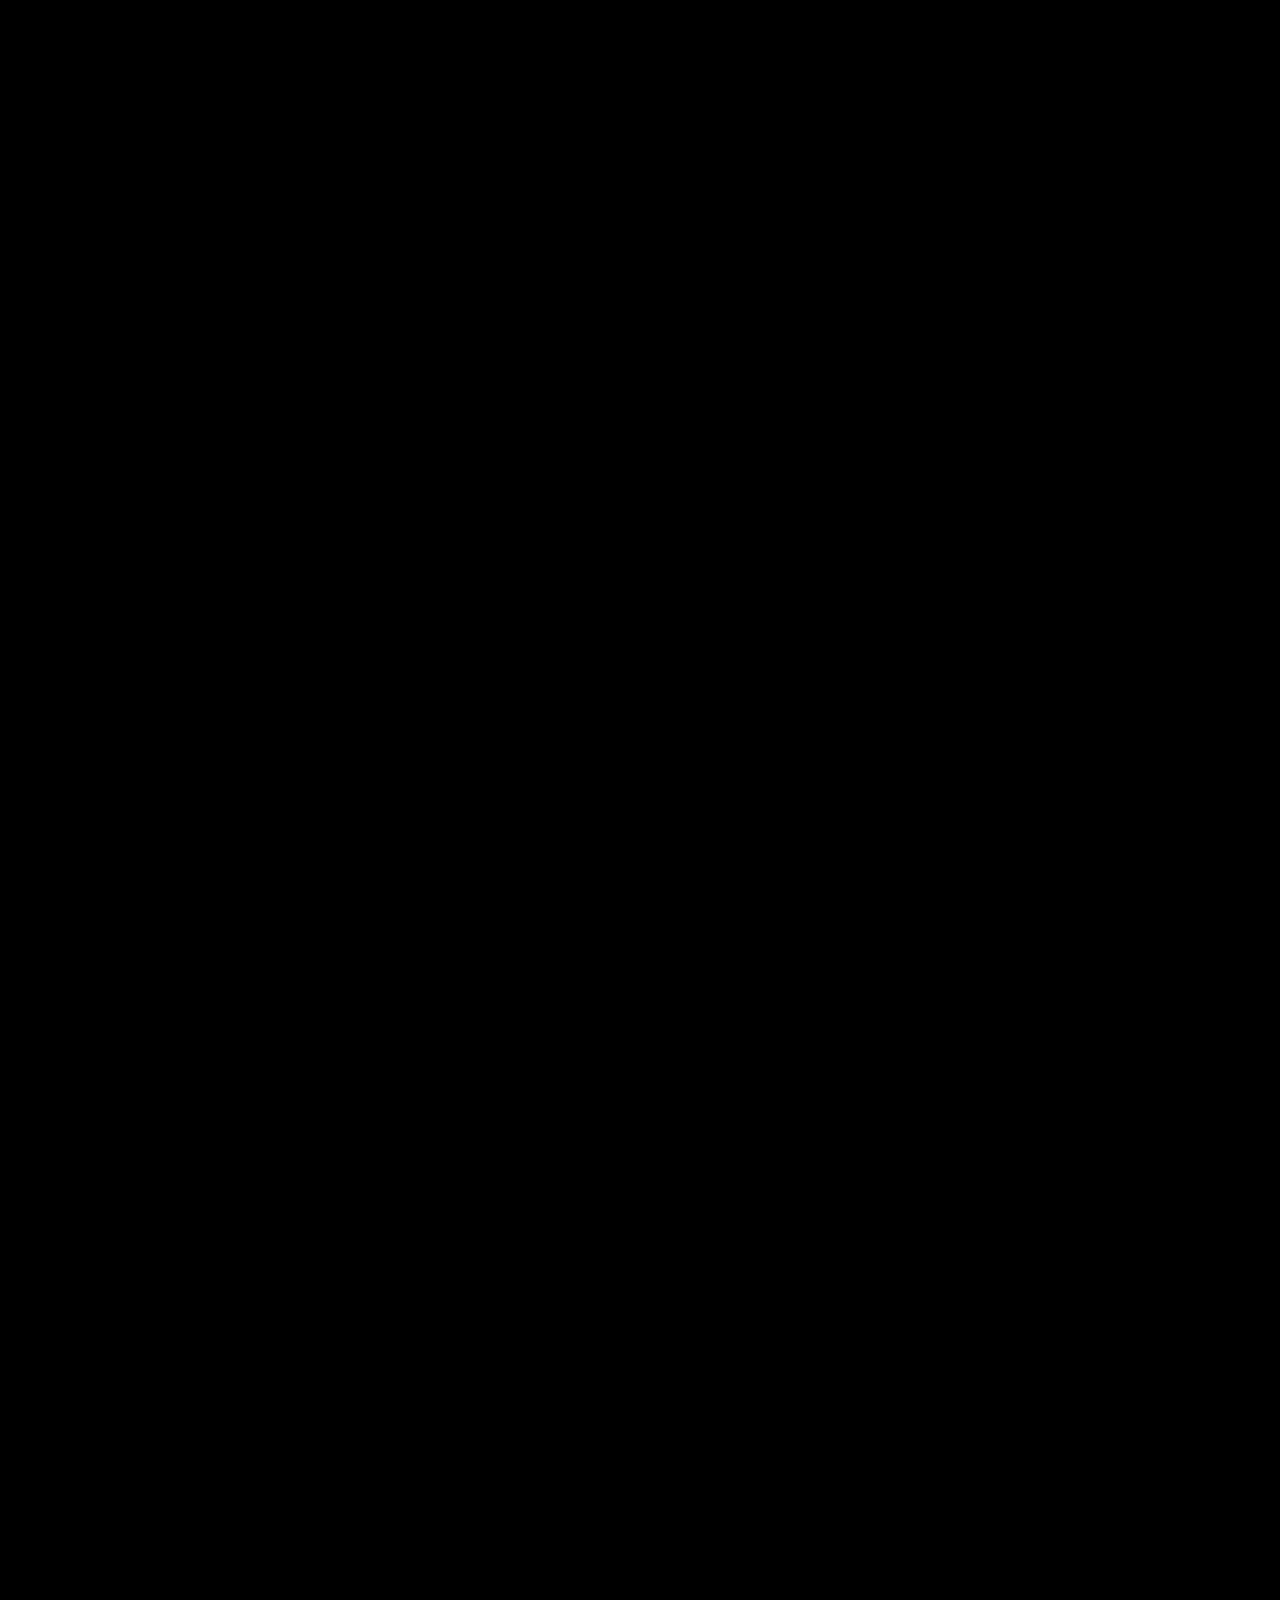
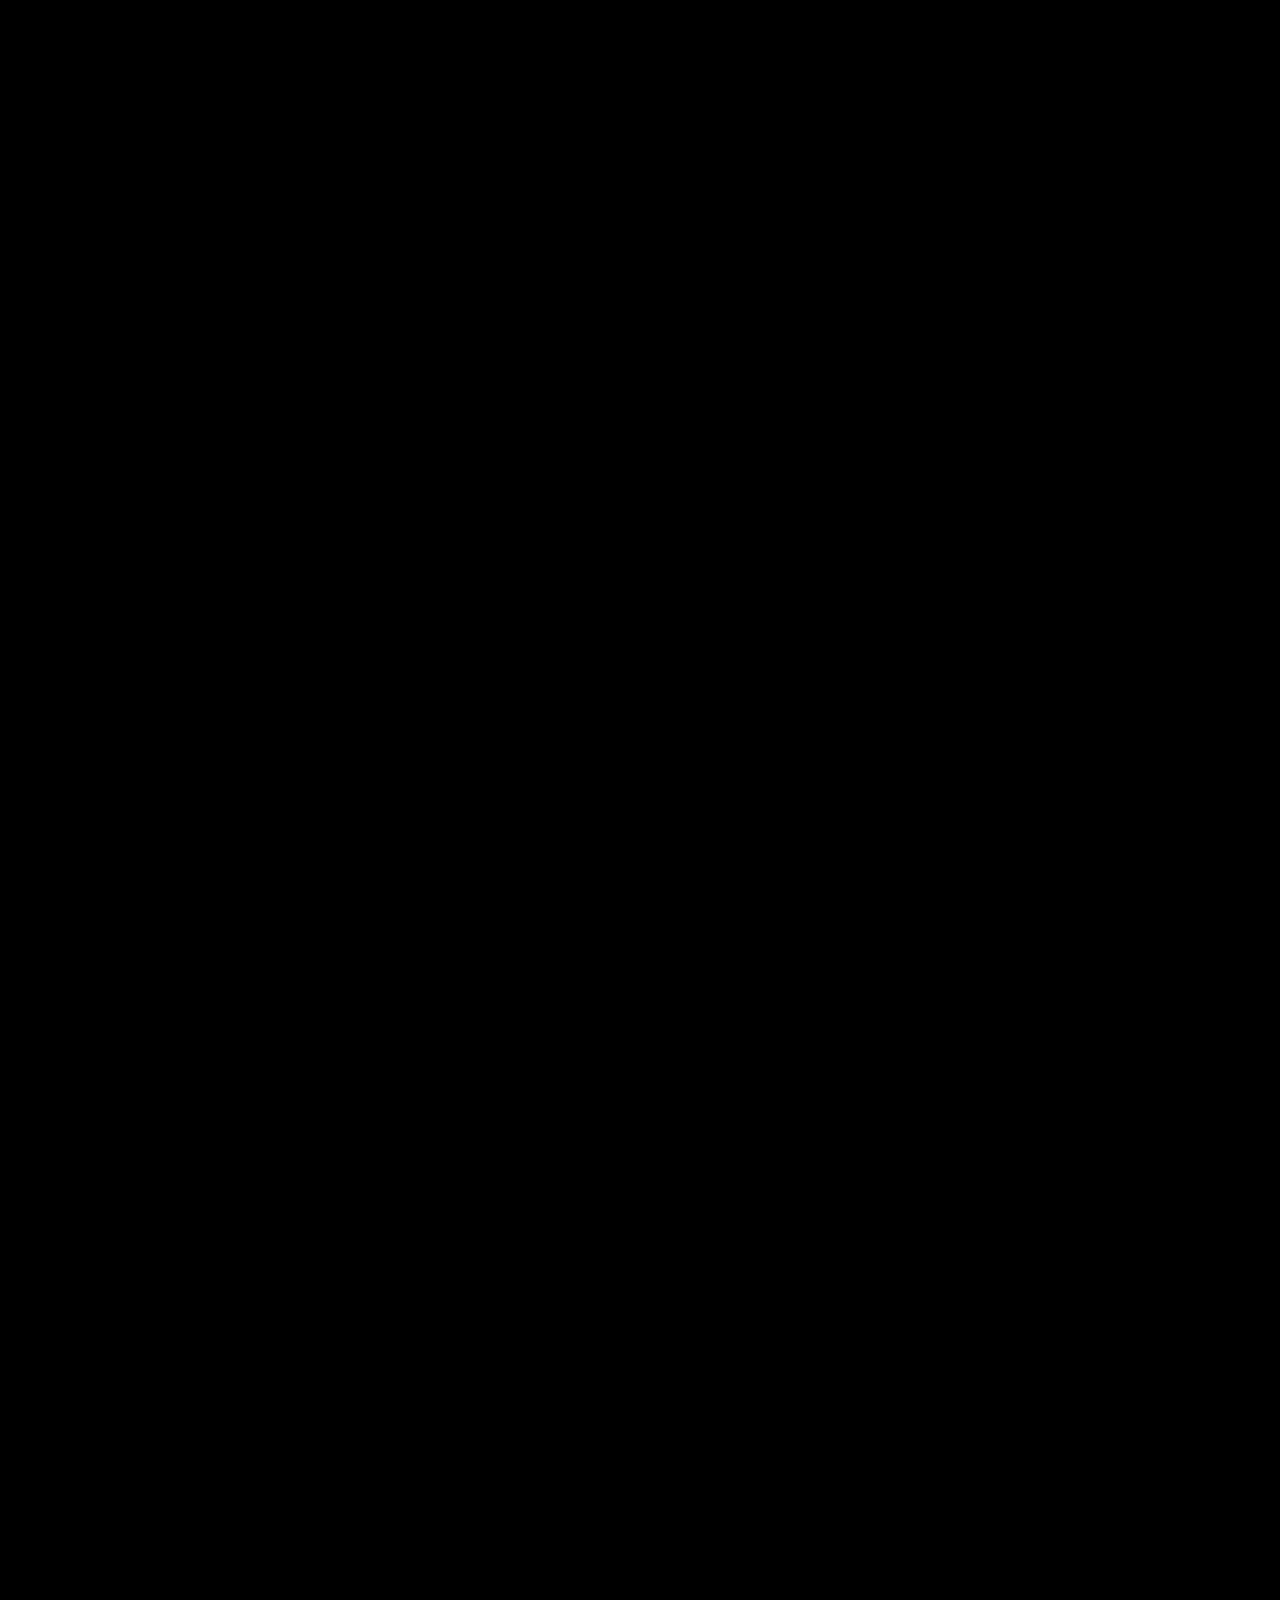
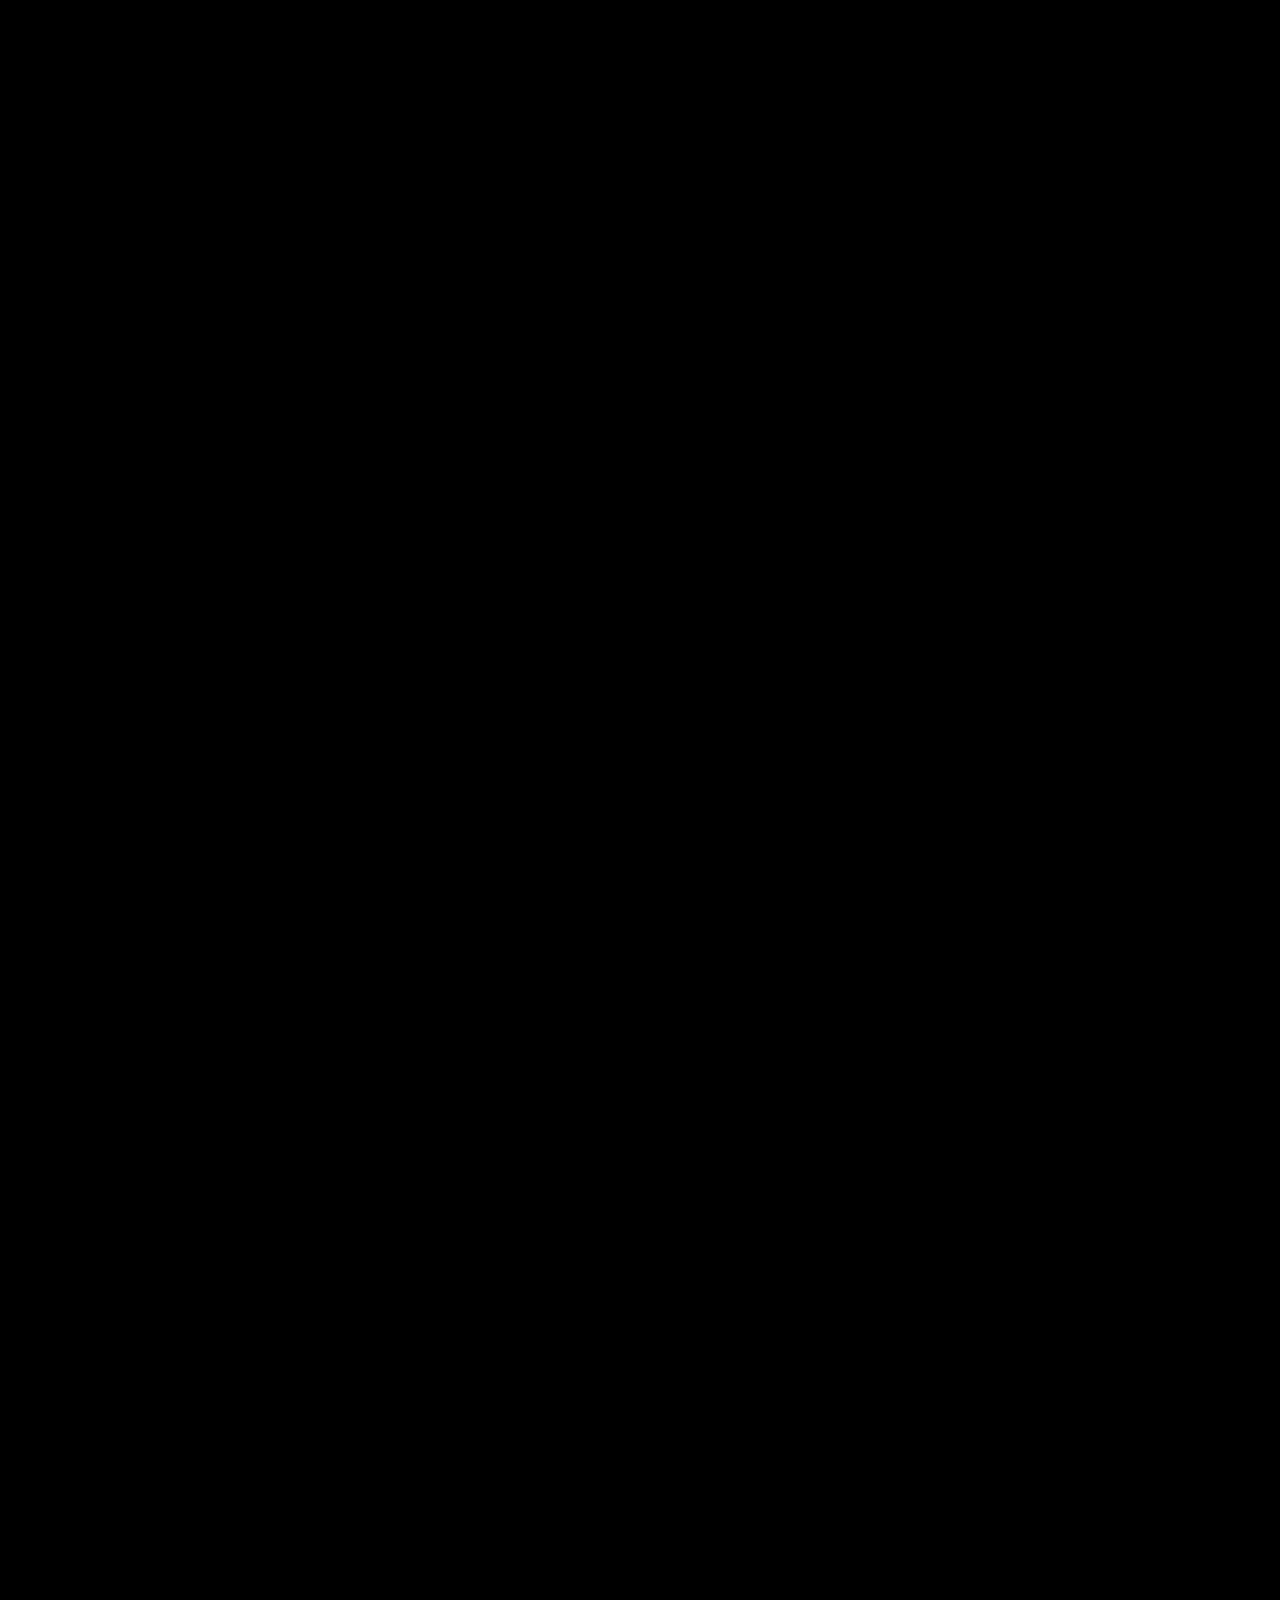
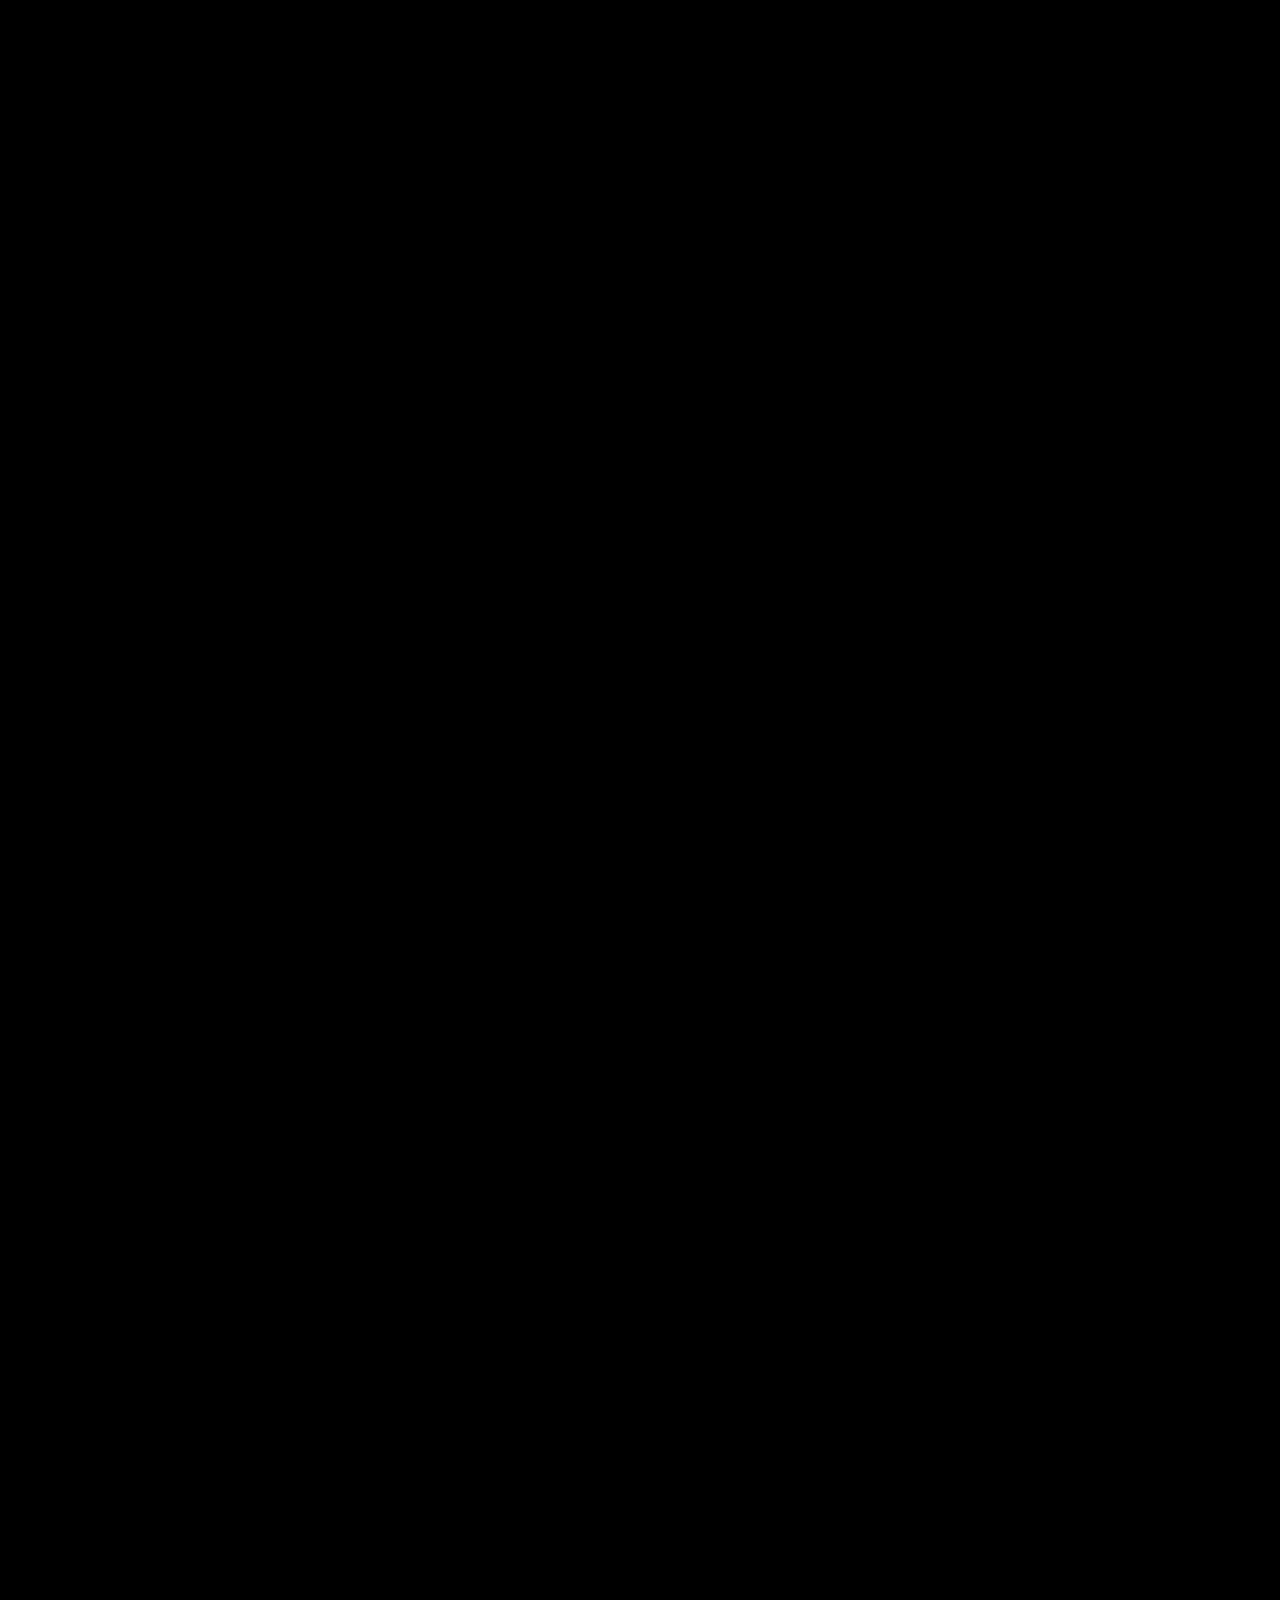
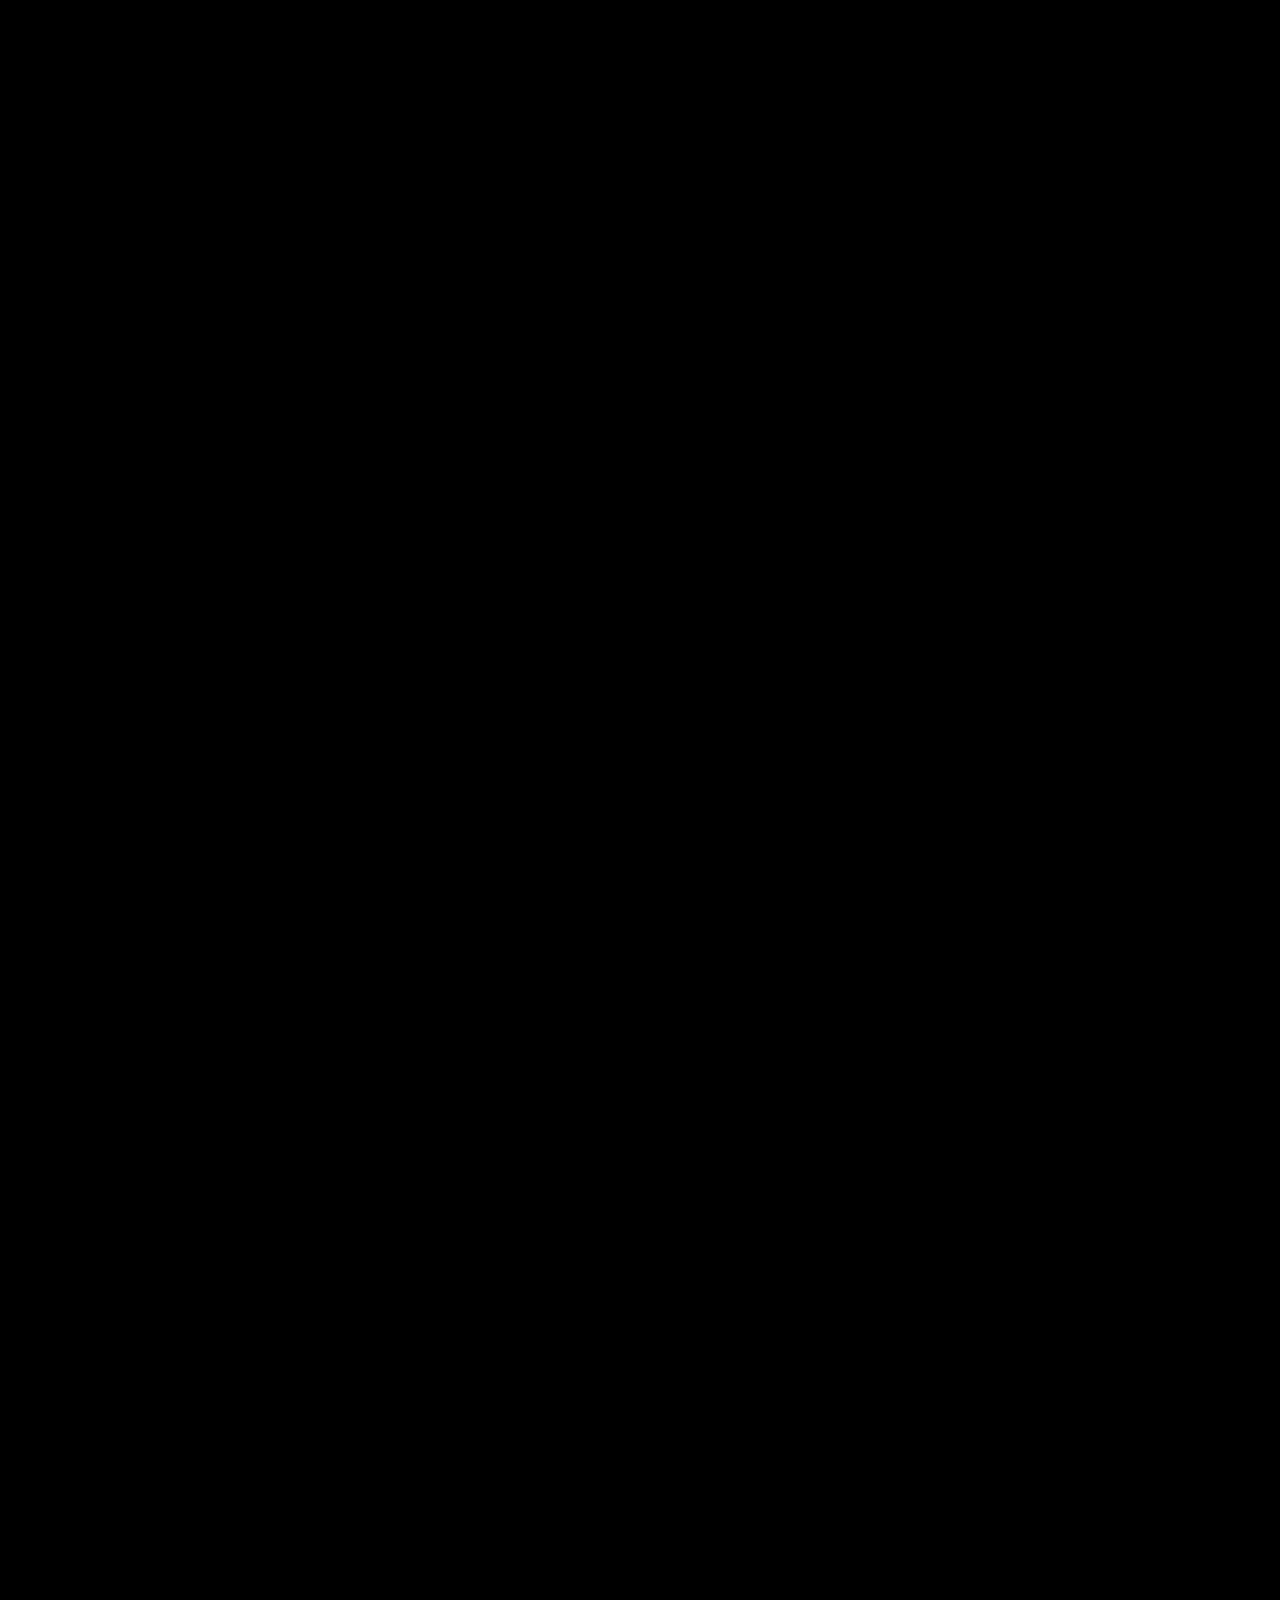
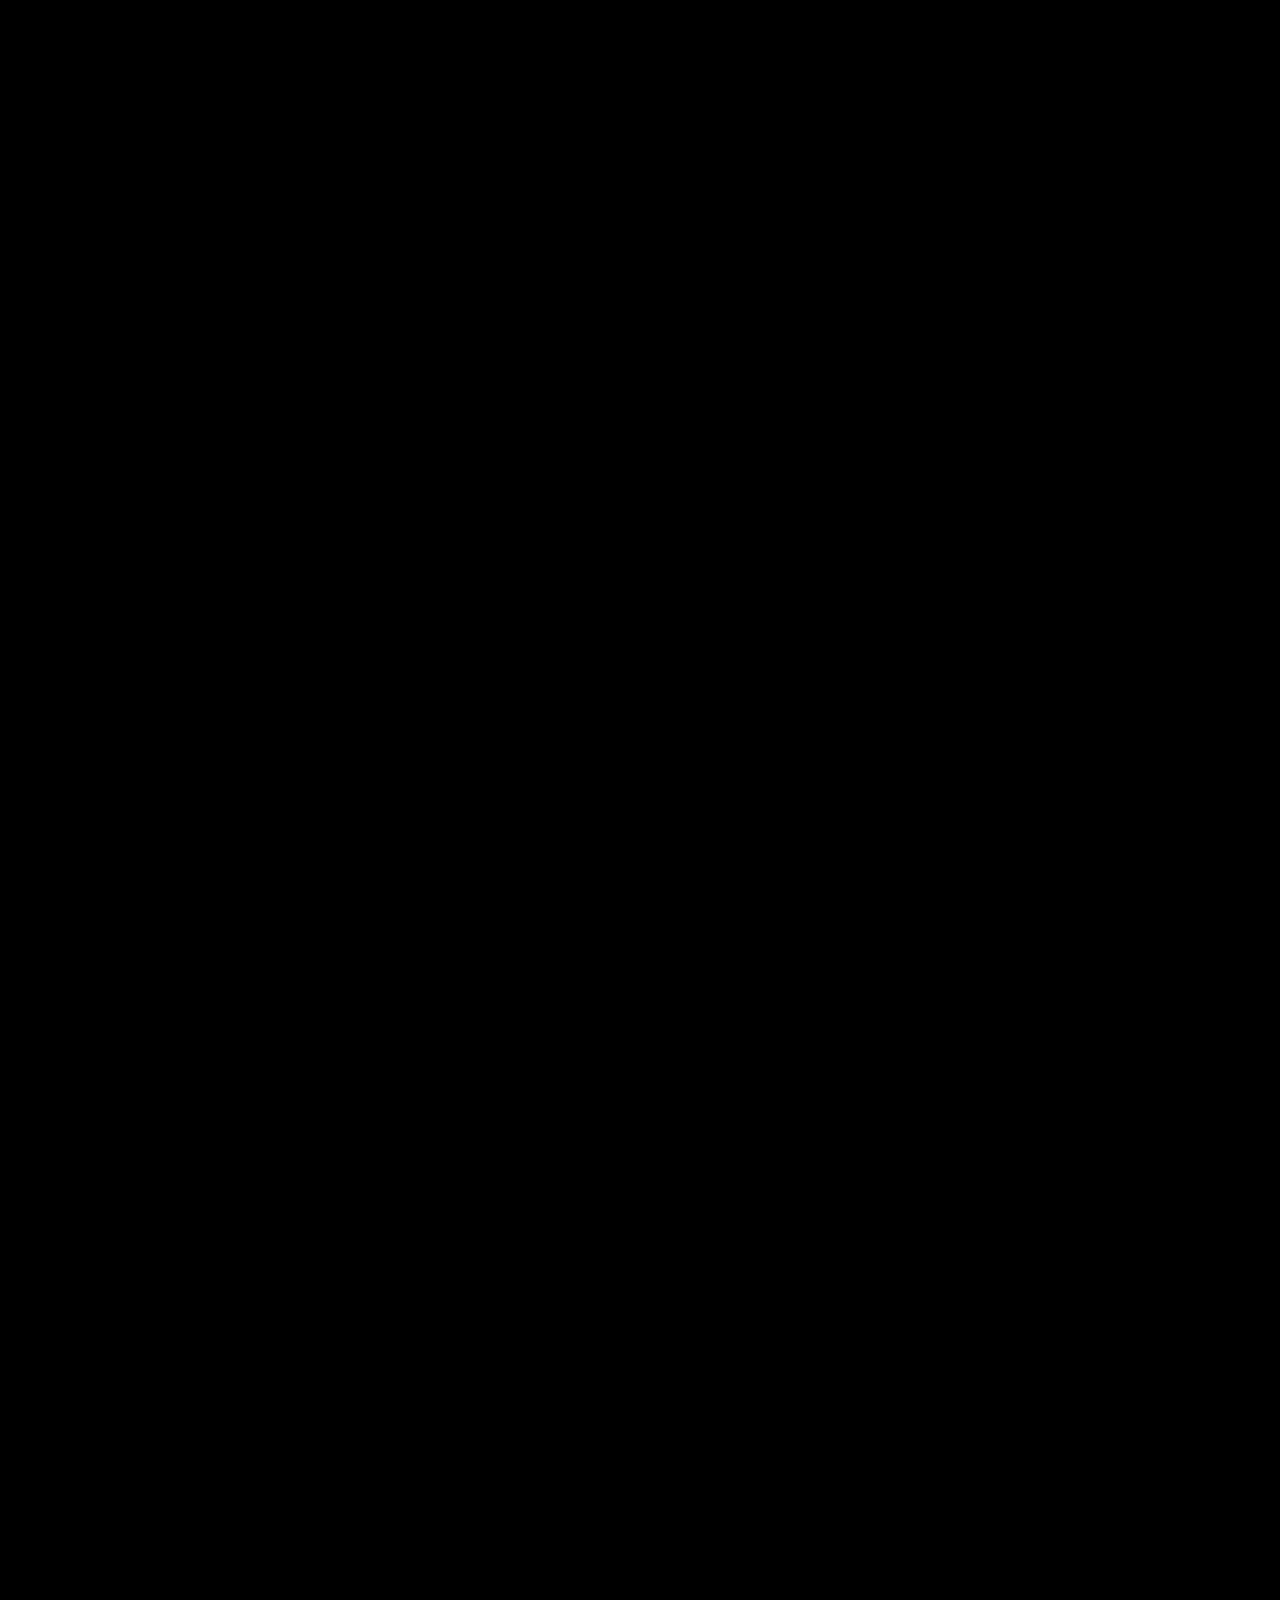
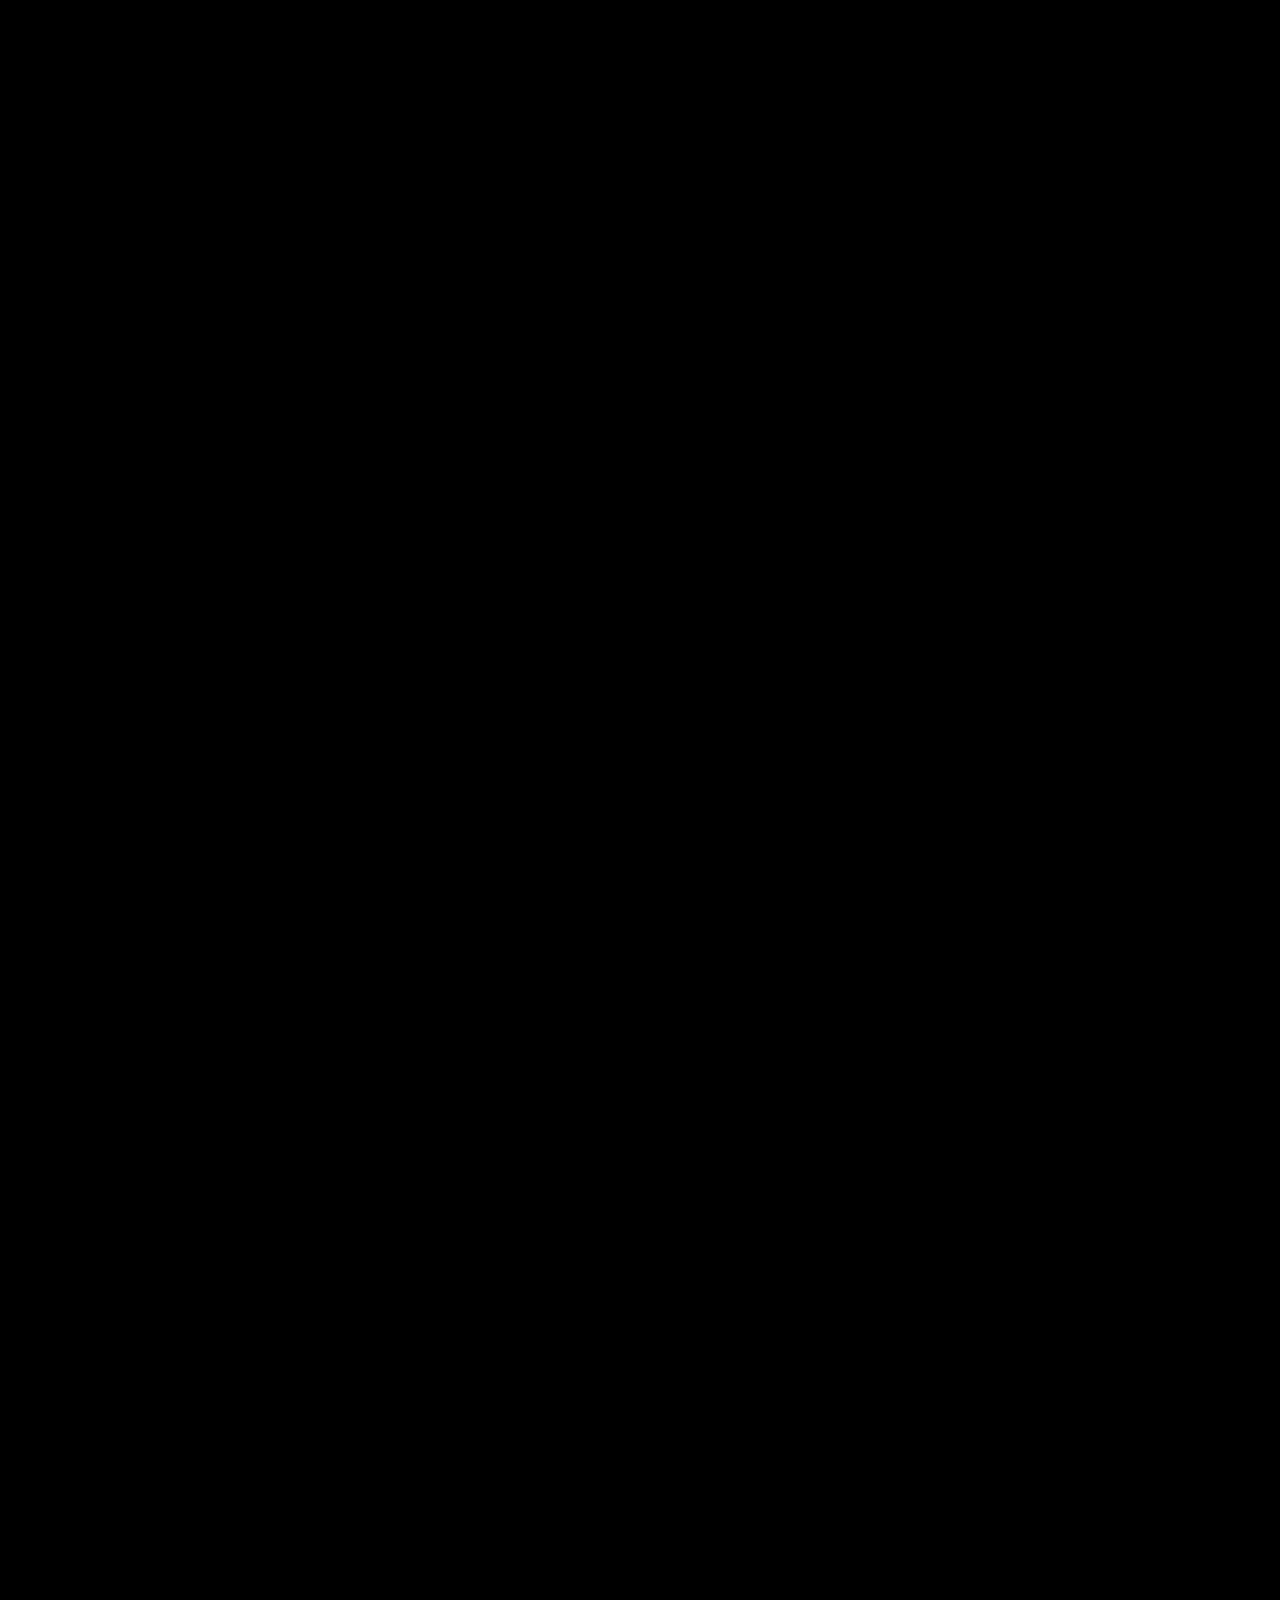
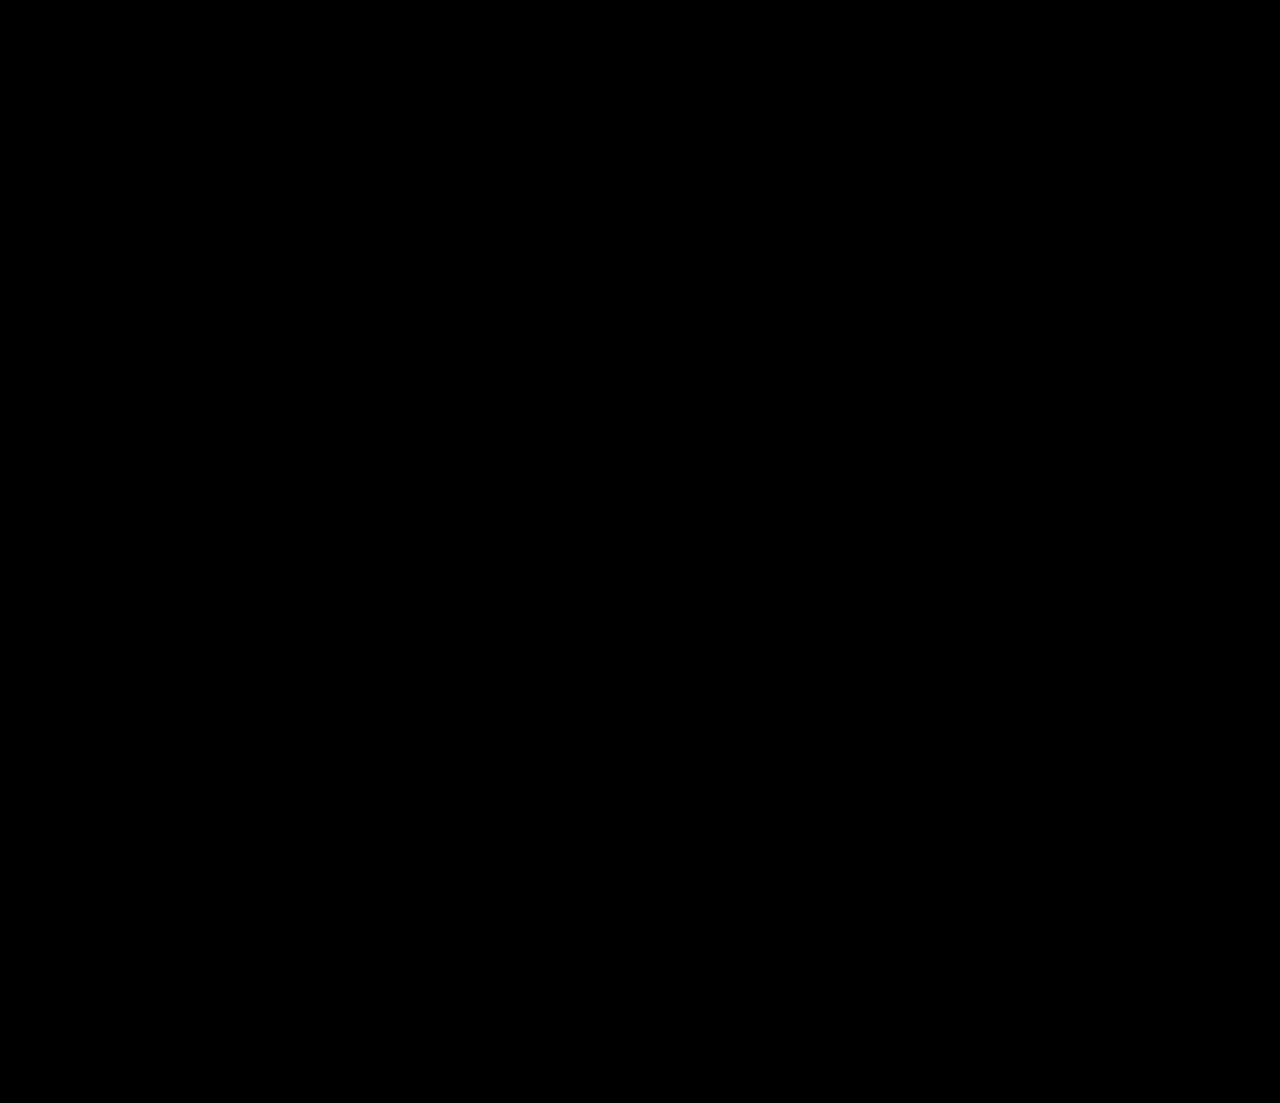
==== commit 25825f84: "Align portfolio content edges and add contact form below introduction" ====
--- a/pl.html
+++ b/pl.html
@@ -1 +1 @@
-<!DOCTYPE html><!-- Handled by Exflow.site --><html lang="pl" data-wf-page="67192d0e297fe84fd88da403" data-wf-site="67192d0e297fe84fd88da3f6"><head><meta charset="utf-8"/><link href="https://cdn.prod.website-files.com" rel="preconnect" /><title>Igor Kokot - Portfolio</title><meta content="Portfolio Igora Kokota. Produkcja i postprodukcja dźwięku i obrazu, muzyka filmowa, miks, mastering oraz podcasty." name="description"/><meta content="width=device-width, initial-scale=1" name="viewport"/><link href="css/igor-kokot-d1cfc3.webflow.shared.1a5e67902.css" rel="stylesheet" type="text/css"  /><link href="https://fonts.googleapis.com" rel="preconnect"/><link href="https://fonts.gstatic.com" rel="preconnect" /><script src="https://ajax.googleapis.com/ajax/libs/webfont/1.6.26/webfont.js" type="text/javascript"></script><script type="text/javascript">WebFont.load({  google: {    families: ["Inconsolata:400,700:latin,latin-ext"]  }});</script><script type="text/javascript">!function(o,c){var n=c.documentElement,t=" w-mod-";n.className+=t+"js",("ontouchstart"in o||o.DocumentTouch&&c instanceof DocumentTouch)&&(n.className+=t+"touch")}(window,document);</script><link rel="icon" href="data:,"/><link href="css/portfolio-filters.css" rel="stylesheet"/><link href="css/site-adjustments.css?v=9" rel="stylesheet"/><link rel="alternate" hreflang="en" href="https://igorkokot.eu/"/><link rel="alternate" hreflang="pl" href="https://igorkokot.eu/pl.html"/></head><body id="top" data-w-id="67192d0e297fe84fd88da408" style="opacity:0" class="body"><div data-animation="default" data-collapse="medium" data-duration="400" data-easing="ease" data-easing2="ease" role="banner" class="navbar w-nav"><div class="navbar-container w-container"><a class="language-switch" href="index.html" lang="en" hreflang="en" aria-label="Switch language to English"><svg viewBox="0 0 24 24" width="18" height="18" fill="none" stroke="currentColor" stroke-width="1.5" aria-hidden="true"><circle cx="12" cy="12" r="9"/><ellipse cx="12" cy="12" rx="4" ry="9"/><path d="M3 12h18M5 7h14M5 17h14"/></svg><span>EN</span></a><a href="#top" class="igor-kokot---logo" aria-label="Igor Kokot - wróć na górę">Igor Kokot</a><nav role="navigation" class="w-nav-menu"><a href="#top" class="w-nav-link">O mnie</a><a href="#portfolio" class="w-nav-link">Portfolio</a><a href="#contact" class="w-nav-link">Kontakt</a></nav><div class="w-nav-button"><div class="w-icon-nav-menu"></div></div></div></div><section class="about-me"><div class="w-layout-blockcontainer about-me-container w-container"><h1 class="about-me-heading">O mnie</h1><div class="div-block-2"><div><p class="about-me-paragraph about-me-paragraph---start">Jestem artystą multimedialnym z praktycznym doświadczeniem w produkcji i postprodukcji dźwięku oraz obrazu.</p><p class="about-me-paragraph">Dźwięk / Podcast / Film<br/>- montaż i czyszczenie nagrań głosowych<br/>- montaż dialogów<br/>- postprodukcja dźwięku<br/>- produkcja podcastów (nagrania, montaż, przygotowanie do publikacji)<br/>- produkcja i postprodukcja dźwięku do filmu (nagrania, montaż, przygotowanie materiałów)<br/>- projektowanie dźwięku<br/>‍<br/>Muzyka:<br/>- komponowanie autorskiej muzyki<br/>- komponowanie muzyki filmowej<br/>- miks<br/>- mastering<br/><br/>Wideo:<br/>- montaż wideo<br/>- korekcja barwna i nadawanie kolorystyki<br/>- podstawowa grafika ruchoma (tytuły, podpisy, proste animacje)<br/>- retusz obrazu<br/>- optymalizacja wideo i przygotowanie do publikacji<br/></p></div><div id="w-node-_9e3787a9-dc11-f78b-b3e2-27c72f767728-d88da403"><p class="about-me-paragraph">‍<br/></p><img src="images/693aeb5ee39fb813d2329837_cv-20foto-20cropped-20-3-20-201-20-1-.jpg" loading="lazy" width="300" height="300" alt="" srcset="images/693aeb5ee39fb813d2329837_cv-20foto-20cropped-20-3-20-201-20-1-p-500.jpg 500w, images/693aeb5ee39fb813d2329837_cv-20foto-20cropped-20-3-20-201-20-1-p-800.jpg 800w, images/693aeb5ee39fb813d2329837_cv-20foto-20cropped-20-3-20-201-20-1-p-1080.jpg 1080w, images/693aeb5ee39fb813d2329837_cv-20foto-20cropped-20-3-20-201-20-1-.jpg 2000w" sizes="(max-width: 479px) 100vw, 300px" class="image-5"/></div></div></div></section><div id="portfolio" class="footer-divider-two" tabindex="-1"></div><div class="portfolio-filters" hidden><p class="portfolio-filter-label" id="portfolio-filter-label">Filtruj według kategorii</p><div class="portfolio-filter-buttons" role="group" aria-labelledby="portfolio-filter-label"></div><p class="portfolio-filter-status" role="status" aria-live="polite" aria-atomic="true"></p></div><section id="projects" class="section"><div class="w-layout-blockcontainer year-container portfolio-year w-container" data-year="2026" style="--year-color:#735323"><div class="left-div left-div-edit"><div id="w-node-_412bd122-8e4a-9230-6737-d31804db01ca-d88da403" class="div-block info"><p class="nag-wek" data-category="Movie">Film</p><h2 class="project-title"><span>Wiatraczek</span></h2><p class="project-description">Mój wkład: postprodukcja dźwięku</p><span class="button w-button pending-project-link" aria-disabled="true">Zobacz na Drive</span></div><div class="div-block project-still"><img src="images/project-placeholder.svg" alt="Podgląd wkrótce: Wiatraczek" loading="lazy" class="project-thumbnail"/></div><div id="w-node-_6939d859-3dfe-7bbf-40b6-54f11a6c8128-d88da403" class="div-block info"><p class="nag-wek" data-category="Movie">Film</p><h2 class="project-title"><span>ECHO</span></h2><p class="project-description">Mój wkład: dźwięk na planie, postprodukcja dźwięku, muzyka</p><span class="button w-button pending-project-link" aria-disabled="true">Zobacz na Drive</span></div><div class="div-block project-still"><img src="images/project-placeholder.svg" alt="Podgląd wkrótce: ECHO" loading="lazy" class="project-thumbnail"/></div><div id="w-node-a6e782e3-ccdc-179c-a623-04663c6ff999-d88da403" class="div-block info"><p class="nag-wek" data-category="Movie">Film</p><h2 class="project-title">Dwa Koła</h2><p class="project-description">Mój wkład: postprodukcja dźwięku, muzyka<br/><br/><em>Nagroda publiczności.</em></p><a data-w-id="a6e782e3-ccdc-179c-a623-04663c6ff9a1" href="https://www.youtube.com/watch?v=XHfcDgHnpXA" target="_blank" class="button w-button">Zobacz na YouTube</a></div><div class="div-block"><div class="project-video video-preview" data-video-id="XHfcDgHnpXA" data-video-title="Dwa Koła"><button class="video-play" type="button" aria-label="Odtwórz Dwa Koła"><img src="https://i.ytimg.com/vi/XHfcDgHnpXA/hqdefault.jpg" alt="Dwa Koła" loading="eager"/><span class="video-play-icon" aria-hidden="true">▶</span></button></div></div><div id="w-node-_6ae9220d-7662-b0cb-8b5b-7fba9b165333-d88da403" class="div-block info"><p class="nag-wek" data-category="Movie">Film</p><h2 class="project-title"><span>Do siebie</span></h2><p class="project-description">Mój wkład: postprodukcja dźwięku, muzyka</p><a data-w-id="6ae9220d-7662-b0cb-8b5b-7fba9b16533b" href="https://drive.proton.me/urls/W1H7B3ZVSG#Vdo3x4EtNsto" target="_blank" rel="noopener noreferrer" class="button w-button">Zobacz na Drive</a></div><div class="div-block project-still"><img src="images/do-siebie.png" alt="Do siebie" loading="lazy" class="project-thumbnail"/></div><div id="w-node-a30363bb-ede1-2a5d-73bb-401bb617bbf4-d88da403" class="div-block info"><p class="nag-wek" data-category="Movie">Film</p><h2 class="project-title"><span>Korzenie</span></h2><p class="project-description">Mój wkład: dźwięk na planie, postprodukcja dźwięku</p><span class="button w-button pending-project-link" aria-disabled="true">Zobacz na Drive</span></div><div class="div-block project-still"><img src="images/project-placeholder.svg" alt="Podgląd wkrótce: Korzenie" loading="lazy" class="project-thumbnail"/></div><div id="w-node-e3fb30b6-e49d-c8e6-45fb-4669dd427e00-d88da403" class="div-block info"><p class="nag-wek" data-category="Movie">Film</p><h2 class="project-title"><span>Nocą</span></h2><p class="project-description">Mój wkład: postprodukcja dźwięku</p><span class="button w-button pending-project-link" aria-disabled="true">Zobacz na Drive</span></div><div class="div-block project-still"><img src="images/project-placeholder.svg" alt="Podgląd wkrótce: Nocą" loading="lazy" class="project-thumbnail"/></div><div id="w-node-_581999e0-f374-9531-e94d-1580248cb1da-d88da403" class="div-block info"><p class="nag-wek" data-category="Music">Muzyka</p><h2 class="project-title">Warsztaty - Aranżacja muzyki elektronicznej</h2></div><div class="div-block project-still"><img src="images/warsztaty.png" alt="Warsztaty - Aranżacja muzyki elektronicznej" loading="lazy" class="project-thumbnail"/></div><div id="w-node-_7f3ef804-5c85-ce74-db09-b0914e0319cb-d88da403" class="div-block info"><p class="nag-wek" data-category="Music">Muzyka</p><h2 class="project-title">Sick7 - Warp &amp; Weft</h2><p class="project-description">Mój wkład: mastering</p><a data-w-id="7f3ef804-5c85-ce74-db09-b0914e0319d3" href="https://00effort.bandcamp.com/album/warp-weft" target="_blank" class="button w-button">Zobacz na Bandcamp</a></div><div class="div-block"><a href="https://00effort.bandcamp.com/album/warp-weft" target="_blank" rel="noopener noreferrer"><img src="images/sick7-warp-weft.jpg" alt="Okładka albumu Sick7 - Warp &amp; Weft" loading="lazy" class="image---pulse"/></a></div><div id="w-node-_74cb0df7-0991-9aa1-59d6-2bc92038c916-d88da403" class="div-block info"><p class="nag-wek" data-category="Podcast">Podcast</p><h2 class="project-title"><span>Podcasty - WSKZ</span></h2><p class="project-description">Mój wkład: produkcja, postprodukcja dźwięku</p><a data-w-id="74cb0df7-0991-9aa1-59d6-2bc92038c91e" href="https://open.spotify.com/show/6eXE2UHcgZveNpxArWkeVa" target="_blank" class="button w-button">Zobacz na Spotify</a></div><div class="div-block"><img src="images/screenshot-202026-05-07-20210239.png" loading="lazy" sizes="(max-width: 767px) 100vw, (max-width: 991px) 728px, 940px" srcset="images/screenshot-202026-05-07-20210239-p-500.png 500w, images/screenshot-202026-05-07-20210239-p-800.png 800w, images/screenshot-202026-05-07-20210239-p-1080.png 1080w, images/screenshot-202026-05-07-20210239-p-1600.png 1600w, images/screenshot-202026-05-07-20210239-p-2000.png 2000w, images/screenshot-202026-05-07-20210239.png 2118w" alt="" class="image---pulse"/></div></div><div class="container-4"><h1 class="year-heading">2026</h1></div></div><div class="w-layout-blockcontainer year-container portfolio-year w-container" data-year="2025" style="--year-color:#25263e"><div class="left-div left-div-edit"><div id="w-node-ea1c61e1-5dc2-9f26-3bc1-396f07eb149e-d88da403" class="div-block info"><p class="nag-wek" data-category="Movie">Film</p><h2 class="project-title"><span>Oni</span></h2><p class="project-description">Mój wkład: postprodukcja dźwięku</p><span class="button w-button pending-project-link" aria-disabled="true">Zobacz na Drive</span></div><div class="div-block project-still"><img src="images/project-placeholder.svg" alt="Podgląd wkrótce: Oni" loading="lazy" class="project-thumbnail"/></div><div id="w-node-ca3de729-9c0a-2008-6f1d-f4f7828d2b92-d88da403" class="div-block info"><p class="nag-wek" data-category="Movie">Film</p><h2 class="project-title"><span>Skrawki</span></h2><p class="project-description">Mój wkład: postprodukcja dźwięku, muzyka</p><a data-w-id="ca3de729-9c0a-2008-6f1d-f4f7828d2b9a" href="https://open.spotify.com/show/6eXE2UHcgZveNpxArWkeVa" target="_blank" class="button w-button">Zobacz na Spotify</a></div><div class="div-block project-still"><img src="images/project-placeholder.svg" alt="Podgląd wkrótce: Skrawki" loading="lazy" class="project-thumbnail"/></div><div id="w-node-deab0d5b-c186-9974-3771-cc6eda0de40d-d88da403" class="div-block info"><p class="nag-wek" data-category="Movie">Film</p><h2 class="project-title"><span>404</span></h2><p class="project-description">Mój wkład: muzyka, postprodukcja dźwięku<br/>‍<br/><em>Nominacja do nagrody za najlepszą muzykę.</em></p><a data-w-id="deab0d5b-c186-9974-3771-cc6eda0de415" href="https://www.youtube.com/watch?v=uYVs8fYkR0s" target="_blank" class="button w-button">Zobacz na YouTube</a></div><div class="div-block"><div class="project-video video-preview" data-video-id="uYVs8fYkR0s" data-video-title="404"><button class="video-play" type="button" aria-label="Odtwórz 404"><img src="https://i.ytimg.com/vi/uYVs8fYkR0s/hqdefault.jpg" alt="404" loading="eager"/><span class="video-play-icon" aria-hidden="true">▶</span></button></div></div><div id="w-node-fed3985a-dd51-9508-6fd1-f377df5b4797-d88da403" class="div-block info"><p class="nag-wek" data-category="Video">Wideo</p><h2 class="project-title"><span>SEMCON</span></h2><p class="project-description">Mój wkład: projektowanie dźwięku, postprodukcja nagrań lektorskich, miks, mastering</p><a data-w-id="fed3985a-dd51-9508-6fd1-f377df5b47a0" href="https://drive.proton.me/urls/AW2764W5KG#crGHTm4Gtfd8" target="_blank" class="button w-button">Zobacz na Drive</a></div><div class="div-block"><img src="images/still-202026-05-07-20204528_1.1.1-20-1-.jpg" loading="lazy" sizes="(max-width: 767px) 100vw, (max-width: 991px) 728px, 940px" srcset="images/still-202026-05-07-20204528_1.1.1-20-1-p-500.jpg 500w, images/still-202026-05-07-20204528_1.1.1-20-1-p-800.jpg 800w, images/still-202026-05-07-20204528_1.1.1-20-1-p-1080.jpg 1080w, images/still-202026-05-07-20204528_1.1.1-20-1-.jpg 1920w" alt="" class="image---pulse"/></div><div id="w-node-a4c99cb2-f72b-a45a-79e8-18bfd116a746-d88da403" class="div-block info"><p class="nag-wek" data-category="Music">Muzyka</p><h2 class="project-title"><span>H</span>uxwell - Last Christmas</h2><p class="project-description">Mój wkład: produkcja, miks, mastering</p><a data-w-id="a4c99cb2-f72b-a45a-79e8-18bfd116a74f" href="https://www.youtube.com/watch?v=oO7hASGSvhw" target="_blank" class="button w-button">Zobacz na YouTube</a></div><div class="div-block"><div class="project-video video-preview" data-video-id="oO7hASGSvhw" data-video-title="Huxwell - Last Christmas"><button class="video-play" type="button" aria-label="Odtwórz Huxwell - Last Christmas"><img src="https://i.ytimg.com/vi/oO7hASGSvhw/hqdefault.jpg" alt="Huxwell - Last Christmas" loading="eager"/><span class="video-play-icon" aria-hidden="true">▶</span></button></div></div><div id="w-node-_09ee0c4c-b18a-713e-4696-b6711c6c35d2-d88da403" class="div-block info"><p class="nag-wek" data-category="Music">Muzyka</p><h2 class="project-title"><span>H</span>uxwell - Lost In Here</h2><p class="project-description">Mój wkład: produkcja, miks, mastering, oprawa graficzna</p><a data-w-id="09ee0c4c-b18a-713e-4696-b6711c6c35db" href="https://www.youtube.com/watch?v=qL0ojyuq1Vc" target="_blank" class="button w-button">Zobacz na YouTube</a></div><div class="div-block"><div class="project-video video-preview" data-video-id="qL0ojyuq1Vc" data-video-title="Huxwell - Lost In Here"><button class="video-play" type="button" aria-label="Odtwórz Huxwell - Lost In Here"><img src="https://i.ytimg.com/vi/qL0ojyuq1Vc/hqdefault.jpg" alt="Huxwell - Lost In Here" loading="eager"/><span class="video-play-icon" aria-hidden="true">▶</span></button></div></div><div id="w-node-efd4b138-6639-012a-f0ea-05738ab576e8-d88da403" class="div-block info"><p class="nag-wek" data-category="Video">Wideo</p><h2 class="project-title"><span>Aglica Trio - live at NFM</span></h2><p class="project-description">Mój wkład: postprodukcja dźwięku</p><a data-w-id="efd4b138-6639-012a-f0ea-05738ab576f1" href="https://youtu.be/w0KKgTLiX2Y?si=zsha2B6-mEk-nF6f" target="_blank" class="button w-button">Zobacz na YouTube (część I)</a><a data-w-id="c737fef8-edb6-7aa9-8488-e3bf4e10b9b6" href="https://youtu.be/B-RJX4PXh5Y?si=YZRa1dwvtHg_YeGK" target="_blank" class="button w-button">Zobacz na YouTube (część II)</a><a data-w-id="b923b546-3c82-9c6f-7898-e164c0d7d1a8" href="https://youtu.be/PB2xrZtWSZg?si=LdnaQkRDQuKPKrLu" target="_blank" class="button w-button">Zobacz na YouTube (część III)</a><a data-w-id="913369d6-f5bb-d0d6-8eea-88c123ad431a" href="https://youtu.be/2ixrPK6a4EM?si=_W8vkKKc-_jfgQBp" target="_blank" class="button w-button">Zobacz na YouTube (część IV)</a><a data-w-id="d9370d33-5954-a1f1-4d03-feff6a0d74e5" href="https://youtu.be/w9gWhPa9Tc0?si=kLdPiBPo8LTCvaCb" target="_blank" class="button w-button">Zobacz na YouTube (część V)</a><a data-w-id="54f5cd99-6c7f-2bd6-1dd7-5dd13e8d233a" href="https://youtu.be/GkqY_xUFcZ4?si=jstJ9TaAFxUFj7Xe" target="_blank" class="button w-button">Zobacz na YouTube (część VI)</a><a data-w-id="dbf823d9-a20b-8b2b-1516-197d0daec7b2" href="https://youtu.be/VCoe5lKoVCA?si=orBO7Jjg_LK-JfEC" target="_blank" class="button w-button">Zobacz na YouTube (część VII)</a><a data-w-id="6ccf0f26-a2f6-f2ab-d25d-a1ca1f386678" href="https://youtu.be/hUp0iJSf9IA?si=qtUjqmBNnZGW-rUf" target="_blank" class="button w-button">Zobacz na YouTube (część VIII)</a></div><div class="div-block"><div class="project-video video-preview" data-video-id="w0KKgTLiX2Y" data-video-title="Aglica Trio - live at NFM"><button class="video-play" type="button" aria-label="Odtwórz Aglica Trio - live at NFM"><img src="https://i.ytimg.com/vi/w0KKgTLiX2Y/hqdefault.jpg" alt="Aglica Trio - live at NFM" loading="eager"/><span class="video-play-icon" aria-hidden="true">▶</span></button></div></div><div id="w-node-e52476c3-0421-0e94-aa9b-9aa75360f48e-d88da403" class="div-block info"><p class="nag-wek" data-category="Movie">Film</p><h2 class="project-title"><span>Splin</span></h2><p class="project-description">Mój wkład: dźwięk na planie</p><a data-w-id="e52476c3-0421-0e94-aa9b-9aa75360f497" href="https://www.youtube.com/watch?v=KxccLhaRjls" target="_blank" class="button w-button">Zobacz na YouTube</a></div><div class="div-block"><div class="project-video video-preview" data-video-id="KxccLhaRjls" data-video-title="Splin"><button class="video-play" type="button" aria-label="Odtwórz Splin"><img src="https://i.ytimg.com/vi/KxccLhaRjls/hqdefault.jpg" alt="Splin" loading="eager"/><span class="video-play-icon" aria-hidden="true">▶</span></button></div></div><div id="w-node-_66c87c21-56d1-9cb5-d3f3-91d501ad5906-d88da403" class="div-block info"><p class="nag-wek" data-category="Movie">Film</p><h2 class="project-title"><span>Pulse</span></h2><p class="project-description">Mój wkład: muzyka</p><a data-w-id="66c87c21-56d1-9cb5-d3f3-91d501ad590e" href="https://drive.proton.me/urls/1JDGHHZ51M#6w4yOADOofR1" target="_blank" class="button w-button">Zobacz na Drive</a></div><div class="div-block"><img src="images/pulse_web.jpg" loading="lazy" alt="" class="image---pulse"/></div><div id="w-node-_71981c1f-ea49-e0d5-0532-968a7920de36-d88da403" class="div-block"><p class="nag-wek" data-category="Video">Wideo</p><h2 class="project-title">Oniszczuk &amp; Associates</h2><p class="project-description">Mój wkład: montaż</p><a data-w-id="b99fa287-8e36-5e2d-b4d1-7f7f27e13256" href="https://www.youtube.com/watch?v=BINxgQZBHAo" target="_blank" class="button w-button">Zobacz na YouTube</a></div><div class="div-block"><div class="project-video video-preview" data-video-id="BINxgQZBHAo" data-video-title="Oniszczuk &amp; Associates"><button class="video-play" type="button" aria-label="Odtwórz Oniszczuk &amp; Associates"><img src="https://i.ytimg.com/vi/BINxgQZBHAo/hqdefault.jpg" alt="Oniszczuk &amp; Associates" loading="eager"/><span class="video-play-icon" aria-hidden="true">▶</span></button></div></div><div id="w-node-c5bdb3b2-bf06-be98-1017-32a21266dc70-d88da403" class="div-block"><p class="nag-wek" data-category="Video">Wideo</p><h2 class="project-title">Oniszczuk &amp; Associates</h2><p class="project-description">Mój wkład: montaż</p><a data-w-id="ce604030-d6ae-1f99-c0e8-45c90d15448c" href="https://www.instagram.com/reel/DFpW0TWteau/" target="_blank" class="button w-button">Zobacz na Instagramie</a></div><div class="div-block"><img src="images/screenshot-202026-05-07-20212617.png" loading="lazy" sizes="(max-width: 633px) 100vw, 633px" srcset="images/screenshot-202026-05-07-20212617-p-500.png 500w, images/screenshot-202026-05-07-20212617.png 633w" alt="" class="image---pulse"/></div></div><div class="container-4"><h1 class="year-heading">2025</h1></div></div><div class="w-layout-blockcontainer year-container portfolio-year w-container" data-year="2024" style="--year-color:#373737"><div class="left-div left-div-edit"><div class="div-block"><p class="nag-wek" data-category="Music">Muzyka</p><h2 class="project-title">Huxwell - 1997</h2><p class="project-description">Mój wkład: produkcja, miks, mastering, oprawa graficzna, marketing</p><a data-w-id="d1e1785c-ef2c-8674-112d-34ae49b034e8" href="https://www.youtube.com/watch?v=h4ZeNdwnC74" target="_blank" class="button w-button">Zobacz na YouTube</a></div><div class="div-block"><div class="project-video video-preview" data-video-id="h4ZeNdwnC74" data-video-title="Huxwell - 1997"><button class="video-play" type="button" aria-label="Odtwórz Huxwell - 1997"><img src="https://i.ytimg.com/vi/h4ZeNdwnC74/hqdefault.jpg" alt="Huxwell - 1997" loading="eager"/><span class="video-play-icon" aria-hidden="true">▶</span></button></div></div><div class="div-block"><p class="nag-wek" data-category="Movie">Film</p><h2 class="project-title">bezuad Collective - CHAOS</h2><a data-w-id="5027af37-0a89-8205-04df-5cc1ca325b66" href="https://youtu.be/utNlBLfqktk?si=WCx1M2rwBfhL5kxm" target="_blank" class="button w-button">Zobacz na YouTube</a></div><div class="div-block"><div class="project-video video-preview" data-video-id="utNlBLfqktk" data-video-title="bezuad Collective - CHAOS"><button class="video-play" type="button" aria-label="Odtwórz bezuad Collective - CHAOS"><img src="https://i.ytimg.com/vi/utNlBLfqktk/hqdefault.jpg" alt="bezuad Collective - CHAOS" loading="eager"/><span class="video-play-icon" aria-hidden="true">▶</span></button></div></div><div class="div-block"><p class="nag-wek" data-category="Movie">Film</p><h2 class="project-title">bezuad Collective - <br/>Ci ludzie</h2><a data-w-id="c6983764-60a2-9d3e-10e0-3eb7a2f6a21f" href="https://www.youtube.com/watch?v=a3nki6KCWz8&amp;feature=youtu.be" target="_blank" class="button w-button">Zobacz na YouTube</a></div><div class="div-block"><div class="project-video video-preview" data-video-id="a3nki6KCWz8" data-video-title="bezuad Collective - Ci ludzie"><button class="video-play" type="button" aria-label="Odtwórz bezuad Collective - Ci ludzie"><img src="https://i.ytimg.com/vi/a3nki6KCWz8/hqdefault.jpg" alt="bezuad Collective - Ci ludzie" loading="eager"/><span class="video-play-icon" aria-hidden="true">▶</span></button></div></div><div class="div-block"><p class="nag-wek" data-category="Movie">Film</p><h2 class="project-title">DZIWNE TRZASKI TWOJEJ CZASZKI</h2><p class="project-description">Mój wkład: postprodukcja dźwięku, muzyka</p><a data-w-id="d80c9a44-6874-fff7-9491-71b4685ab9f4" href="https://www.youtube.com/watch?v=TVp2UfW2qds" target="_blank" class="button w-button">Zobacz na YouTube</a></div><div class="div-block"><div class="project-video video-preview" data-video-id="TVp2UfW2qds" data-video-title="DZIWNE TRZASKI TWOJEJ CZASZKI"><button class="video-play" type="button" aria-label="Odtwórz DZIWNE TRZASKI TWOJEJ CZASZKI"><img src="https://i.ytimg.com/vi/TVp2UfW2qds/hqdefault.jpg" alt="DZIWNE TRZASKI TWOJEJ CZASZKI" loading="eager"/><span class="video-play-icon" aria-hidden="true">▶</span></button></div></div></div><div class="container-4"><h1 class="year-heading">2024</h1></div></div><div class="w-layout-blockcontainer year-container portfolio-year w-container" data-year="2023" style="--year-color:#254735"><div class="left-div left-div-edit"><div class="div-block"><p class="nag-wek" data-category="Music">Muzyka</p><h2 class="project-title">Huxwell - AE86</h2><p class="project-description">Mój wkład: produkcja, miks, mastering, oprawa graficzna, wizualizacja muzyczna, marketing</p><a data-w-id="213beb77-5545-2166-ca56-68e712057902" href="https://www.youtube.com/watch?v=u5VBJ7FTq_A" target="_blank" class="button w-button">Zobacz na YouTube</a></div><div class="div-block"><div class="project-video video-preview" data-video-id="u5VBJ7FTq_A" data-video-title="Huxwell - AE86"><button class="video-play" type="button" aria-label="Odtwórz Huxwell - AE86"><img src="https://i.ytimg.com/vi/u5VBJ7FTq_A/hqdefault.jpg" alt="Huxwell - AE86" loading="eager"/><span class="video-play-icon" aria-hidden="true">▶</span></button></div></div><div class="div-block"><p class="nag-wek" data-category="Music">Muzyka</p><h2 class="project-title">Huxwell - Vibe Check</h2><p class="project-description">Mój wkład: produkcja, miks, mastering, oprawa graficzna, teledysk, marketing.</p><a data-w-id="a062dec9-cd4f-6849-b9d1-7303126bfba4" href="https://www.youtube.com/watch?v=hYexDz-n-BE" target="_blank" class="button w-button">Zobacz na YouTube</a></div><div class="div-block"><div class="project-video video-preview" data-video-id="hYexDz-n-BE" data-video-title="Huxwell - Vibe Check"><button class="video-play" type="button" aria-label="Odtwórz Huxwell - Vibe Check"><img src="https://i.ytimg.com/vi/hYexDz-n-BE/hqdefault.jpg" alt="Huxwell - Vibe Check" loading="eager"/><span class="video-play-icon" aria-hidden="true">▶</span></button></div></div><div class="div-block"><p class="nag-wek" data-category="Music">Muzyka</p><h2 class="project-title">Huxwell - Time</h2><p class="project-description">Mój wkład: produkcja, miks, mastering, oprawa graficzna, wizualizacja muzyczna, marketing</p><a data-w-id="e2614311-395f-1375-3ddf-e41b309f5c8e" href="https://www.youtube.com/watch?v=1cG3eqWCgl8" target="_blank" class="button w-button">Zobacz na YouTube</a></div><div class="div-block"><div class="project-video video-preview" data-video-id="1cG3eqWCgl8" data-video-title="Huxwell - Time"><button class="video-play" type="button" aria-label="Odtwórz Huxwell - Time"><img src="https://i.ytimg.com/vi/1cG3eqWCgl8/hqdefault.jpg" alt="Huxwell - Time" loading="eager"/><span class="video-play-icon" aria-hidden="true">▶</span></button></div></div><div class="div-block"><p class="nag-wek" data-category="Movie">Film</p><h2 class="project-title">Zamiana</h2><p class="project-description">Mój wkład: muzyka</p><a data-w-id="00db08a1-b975-fe80-5c03-91770f2cf77b" href="https://www.youtube.com/watch?v=ysO35NeYnxM" target="_blank" class="button w-button">Zobacz na YouTube</a></div><div class="div-block"><div class="project-video video-preview" data-video-id="ysO35NeYnxM" data-video-title="Zamiana"><button class="video-play" type="button" aria-label="Odtwórz Zamiana"><img src="https://i.ytimg.com/vi/ysO35NeYnxM/hqdefault.jpg" alt="Zamiana" loading="eager"/><span class="video-play-icon" aria-hidden="true">▶</span></button></div></div><div class="div-block"><p class="nag-wek" data-category="Movie">Film</p><h2 class="project-title">Ostatnia Szansa</h2><p class="project-description">Mój wkład: postprodukcja dźwięku, muzyka</p><a data-w-id="1ef78b15-86e4-3c36-4d14-e7fde0958e26" href="https://drive.google.com/file/d/1y1QyOW9Xo9H3FD-Jw2DkEq2qdZ9OPbUz/view?usp=sharing" target="_blank" class="button w-button">Zobacz na Drive</a></div><div class="div-block project-still"><img src="images/project-placeholder.svg" alt="Podgląd wkrótce: Ostatnia Szansa" loading="lazy" class="project-thumbnail"/></div></div><div class="container-4"><h1 class="year-heading">2023</h1></div></div><div class="w-layout-blockcontainer year-container portfolio-year w-container" data-year="2022" style="--year-color:#645b12"><div class="left-div left-div-edit"><div class="div-block"><p class="nag-wek" data-category="Music">Muzyka</p><h2 class="project-title">Maciej Krynski, bahus - DNMTP</h2><p class="project-description">Mój wkład: mastering</p><a data-w-id="c6c48ba4-0c39-a786-7c23-778ae0855a9b" href="https://www.youtube.com/watch?v=HmAVSKNkdZQ&amp;list=OLAK5uy_kMX39TmltkiM1t22sjUtbZnDKpzaTNbLU" target="_blank" class="button w-button">Zobacz na YouTube</a></div><div class="div-block"><div class="project-video video-preview" data-video-id="HmAVSKNkdZQ" data-video-title="Maciej Krynski, bahus - DNMTP"><button class="video-play" type="button" aria-label="Odtwórz Maciej Krynski, bahus - DNMTP"><img src="https://i.ytimg.com/vi/HmAVSKNkdZQ/hqdefault.jpg" alt="Maciej Krynski, bahus - DNMTP" loading="eager"/><span class="video-play-icon" aria-hidden="true">▶</span></button></div></div><div class="div-block"><p class="nag-wek" data-category="Music">Muzyka</p><h2 class="project-title">Huxwell - Yours</h2><p class="project-description">Mój wkład: produkcja, miks, mastering, oprawa graficzna, marketing.</p><a data-w-id="c6c48ba4-0c39-a786-7c23-778ae0855aa4" href="https://www.youtube.com/watch?v=QpYXY1zbq0A" target="_blank" class="button w-button">Zobacz na YouTube</a></div><div class="div-block"><div class="project-video video-preview" data-video-id="QpYXY1zbq0A" data-video-title="Huxwell - Yours"><button class="video-play" type="button" aria-label="Odtwórz Huxwell - Yours"><img src="https://i.ytimg.com/vi/QpYXY1zbq0A/hqdefault.jpg" alt="Huxwell - Yours" loading="eager"/><span class="video-play-icon" aria-hidden="true">▶</span></button></div></div></div><div class="container-4"><h1 class="year-heading">2022</h1></div></div><div class="w-layout-blockcontainer year-container portfolio-year w-container" data-year="2021" style="--year-color:#49332c"><div class="left-div left-div-edit"><div class="project-entry"><div class="div-block"><p class="nag-wek" data-category="Animation">Animacja</p><h2 class="project-title">Autostrady Polska - Historia budowy Autostrad i Drog Ekspresowych w Polsce</h2><p class="project-description">Mój wkład: animacja</p><a data-w-id="3d7ff45a-7559-5e64-7955-3e74ef441343" href="https://www.youtube.com/watch?v=l6PKTgNyPY4" target="_blank" class="button w-button">Zobacz na YouTube</a></div><div class="div-block"><div class="project-video video-preview" data-video-id="l6PKTgNyPY4" data-video-title="Autostrady Polska - Historia budowy Autostrad i Drog Ekspresowych w Polsce"><button class="video-play" type="button" aria-label="Odtwórz Autostrady Polska - Historia budowy Autostrad i Drog Ekspresowych w Polsce"><img src="https://i.ytimg.com/vi/l6PKTgNyPY4/hqdefault.jpg" alt="Autostrady Polska - Historia budowy Autostrad i Drog Ekspresowych w Polsce" loading="eager"/><span class="video-play-icon" aria-hidden="true">▶</span></button></div></div></div><div class="project-entry"><h2 class="project-title client">Michalina Malisz</h2><div class="div-block"><p class="nag-wek" data-category="Music Video">Teledysk</p><h2 class="project-title">The Bard's Song</h2><p class="project-description">Mój wkład: montaż</p><a data-w-id="821a48ef-77ca-a1ec-027c-244fa4bfd91f" href="https://www.youtube.com/watch?v=OBuoWJKwieY" target="_blank" class="button w-button">Zobacz na YouTube</a></div><div class="div-block"><div class="project-video video-preview" data-video-id="OBuoWJKwieY" data-video-title="The Bard&#x27;s Song"><button class="video-play" type="button" aria-label="Odtwórz The Bard&#x27;s Song"><img src="https://i.ytimg.com/vi/OBuoWJKwieY/hqdefault.jpg" alt="The Bard&#x27;s Song" loading="eager"/><span class="video-play-icon" aria-hidden="true">▶</span></button></div></div></div><div class="project-entry"><div class="div-block"><p class="nag-wek" data-category="Video">Wideo</p><h2 class="project-title">Hurdy-gurdy tag</h2><p class="project-description">Mój wkład: montaż</p><a data-w-id="92c3ecf4-0b1c-d380-31e5-4cd9e50aa9f5" href="https://www.youtube.com/watch?v=Z0K83ETnv78" target="_blank" class="button w-button">Zobacz na YouTube</a></div><div class="div-block"><div class="project-video video-preview" data-video-id="Z0K83ETnv78" data-video-title="Hurdy-gurdy tag"><button class="video-play" type="button" aria-label="Odtwórz Hurdy-gurdy tag"><img src="https://i.ytimg.com/vi/Z0K83ETnv78/hqdefault.jpg" alt="Hurdy-gurdy tag" loading="eager"/><span class="video-play-icon" aria-hidden="true">▶</span></button></div></div></div><div class="project-entry"><div class="div-block"><p class="nag-wek" data-category="Video">Wideo</p><h2 class="project-title">5 Dream Theater riffs on the hurdy gurdy</h2><p class="project-description">Mój wkład: montaż</p><a data-w-id="193f9df4-5ff0-5406-9eb4-29257817eb49" href="https://www.youtube.com/watch?v=La3q-9aDcNc" target="_blank" class="button w-button">Zobacz na YouTube</a></div><div class="div-block"><div class="project-video video-preview" data-video-id="La3q-9aDcNc" data-video-title="5 Dream Theater riffs on the hurdy gurdy"><button class="video-play" type="button" aria-label="Odtwórz 5 Dream Theater riffs on the hurdy gurdy"><img src="https://i.ytimg.com/vi/La3q-9aDcNc/hqdefault.jpg" alt="5 Dream Theater riffs on the hurdy gurdy" loading="eager"/><span class="video-play-icon" aria-hidden="true">▶</span></button></div></div></div><div class="project-entry"><div class="div-block"><p class="nag-wek" data-category="Music Video">Teledysk</p><h2 class="project-title">The Writing On The Wall</h2><p class="project-description">Mój wkład: montaż</p><a data-w-id="6f77e8bb-6df1-4a04-99b8-b924b1bc80aa" href="https://www.youtube.com/watch?v=VV3w-q9h-Qo" target="_blank" class="button w-button">Zobacz na YouTube</a></div><div class="div-block"><div class="project-video video-preview" data-video-id="VV3w-q9h-Qo" data-video-title="The Writing On The Wall"><button class="video-play" type="button" aria-label="Odtwórz The Writing On The Wall"><img src="https://i.ytimg.com/vi/VV3w-q9h-Qo/hqdefault.jpg" alt="The Writing On The Wall" loading="eager"/><span class="video-play-icon" aria-hidden="true">▶</span></button></div></div></div><div class="project-entry"><div class="div-block"><p class="nag-wek" data-category="Video">Wideo</p><h2 class="project-title">5 Linkin Park riffs on hurdy gurdy</h2><p class="project-description">Mój wkład: montaż</p><a data-w-id="b007af10-5a27-b556-c68b-825e2386708f" href="https://www.youtube.com/watch?v=o1MYGnEEE6Y" target="_blank" class="button w-button">Zobacz na YouTube</a></div><div class="div-block"><div class="project-video video-preview" data-video-id="o1MYGnEEE6Y" data-video-title="5 Linkin Park riffs on hurdy gurdy"><button class="video-play" type="button" aria-label="Odtwórz 5 Linkin Park riffs on hurdy gurdy"><img src="https://i.ytimg.com/vi/o1MYGnEEE6Y/hqdefault.jpg" alt="5 Linkin Park riffs on hurdy gurdy" loading="eager"/><span class="video-play-icon" aria-hidden="true">▶</span></button></div></div></div></div><div class="container-4"><h1 class="year-heading">2021</h1></div></div><div class="w-layout-blockcontainer year-container portfolio-year w-container" data-year="2020" style="--year-color:#29434b"><div class="left-div left-div-edit"><div class="div-block"><p class="nag-wek" data-category="Music">Muzyka</p><h2 class="project-title">Huxwell - You Got Me (For Life)</h2><p class="project-description">Mój wkład: produkcja, miks, mastering, oprawa graficzna, wizualizacja muzyczna, marketing.</p><a data-w-id="68e3445f-9264-c8cf-de0e-3dac8dbdaeae" href="https://www.youtube.com/watch?v=gUx3402jSh0" target="_blank" class="button w-button">Zobacz na YouTube</a></div><div class="div-block"><div class="project-video video-preview" data-video-id="gUx3402jSh0" data-video-title="Huxwell - You Got Me (For Life)"><button class="video-play" type="button" aria-label="Odtwórz Huxwell - You Got Me (For Life)"><img src="https://i.ytimg.com/vi/gUx3402jSh0/hqdefault.jpg" alt="Huxwell - You Got Me (For Life)" loading="eager"/><span class="video-play-icon" aria-hidden="true">▶</span></button></div></div></div><div class="container-4"><h1 class="year-heading">2020</h1></div></div><div class="w-layout-blockcontainer year-container portfolio-year w-container" data-year="2019" style="--year-color:#40251f"><div class="left-div left-div-edit"><div class="div-block"><p class="nag-wek" data-category="Music">Muzyka</p><h2 class="project-title">Adrian Kwiatkowski &amp; Igor Kokot - Derive EP</h2><p class="project-description">Mój wkład: produkcja, miks, mastering, marketing.</p><a data-w-id="da46c52b-6bea-0945-f6c7-e1c78392a9bd" href="https://www.youtube.com/watch?v=xjH_02GJmCQ&amp;list=PLwn6e8JbgAhT-Hz38YYPOyyKBOvViSBky" target="_blank" class="button w-button">Zobacz na YouTube</a></div><div class="div-block"><div class="project-video video-preview" data-video-id="xjH_02GJmCQ" data-video-title="Adrian Kwiatkowski &amp; Igor Kokot - Dawn [Dérive EP]"><button class="video-play" type="button" aria-label="Odtwórz Adrian Kwiatkowski &amp; Igor Kokot - Dawn [Dérive EP]"><img src="https://i.ytimg.com/vi/xjH_02GJmCQ/hqdefault.jpg" alt="Adrian Kwiatkowski &amp; Igor Kokot - Dawn [Dérive EP]" loading="eager"/><span class="video-play-icon" aria-hidden="true">▶</span></button></div></div></div><div class="container-4"><h1 class="year-heading">2019</h1></div></div><div class="w-layout-blockcontainer year-container year-container-2 w-container"><div id="contact" class="form-block"><form id="contact-form" name="contact" action="https://formsubmit.co/contact@igorkokot.eu" method="post" class="form"><h2 class="project-title project-title-2">Kontakt</h2><input type="hidden" name="_subject" value="Nowa wiadomość z portfolio Igora Kokota"/><label for="contact-email" class="field-label">Twój adres e-mail</label><input class="text-field w-input" maxlength="256" name="email" autocomplete="email" type="email" id="contact-email" required/><label for="contact-message" class="field-label-2">Twoja wiadomość</label><textarea placeholder="W czym mogę pomóc?" maxlength="5000" id="contact-message" name="message" class="w-input" required></textarea><button type="submit" class="button w-button">Wyślij wiadomość</button><p class="contact-direct">Możesz też napisać na <a href="mailto:contact@igorkokot.eu">contact@igorkokot.eu</a></p></form></div></div></section><section class="footer-light"><div class="footer-container"><div class="footer-divider-two"></div><div class="footer-bottom"><div class="footer-copyright">© 2024 Igor Kokot</div></div></div></section><script src="js/jquery.js?site=67192d0e297fe84fd88da3f6" type="text/javascript"  ></script><script src="js/webflow.schunk.36b8fb49256177c8.js" type="text/javascript"  ></script><script src="js/webflow.schunk.f383f5e6d5965c7d.js" type="text/javascript"  ></script><script src="js/webflow.schunk.dac51c455b7e76af.js" type="text/javascript"  ></script><script src="js/webflow-script.js" type="text/javascript"  ></script><script src="js/portfolio-filters.js?v=2"></script><script src="js/site-navigation.js?v=3"></script><script src="js/video-previews.js?v=1"></script></body></html>+<!DOCTYPE html><!-- Handled by Exflow.site --><html lang="pl" data-wf-page="67192d0e297fe84fd88da403" data-wf-site="67192d0e297fe84fd88da3f6"><head><meta charset="utf-8"/><link href="https://cdn.prod.website-files.com" rel="preconnect" /><title>Igor Kokot - Portfolio</title><meta content="Portfolio Igora Kokota. Produkcja i postprodukcja dźwięku i obrazu, muzyka filmowa, miks, mastering oraz podcasty." name="description"/><meta content="width=device-width, initial-scale=1" name="viewport"/><link href="css/igor-kokot-d1cfc3.webflow.shared.1a5e67902.css" rel="stylesheet" type="text/css"  /><link href="https://fonts.googleapis.com" rel="preconnect"/><link href="https://fonts.gstatic.com" rel="preconnect" /><script src="https://ajax.googleapis.com/ajax/libs/webfont/1.6.26/webfont.js" type="text/javascript"></script><script type="text/javascript">WebFont.load({  google: {    families: ["Inconsolata:400,700:latin,latin-ext"]  }});</script><script type="text/javascript">!function(o,c){var n=c.documentElement,t=" w-mod-";n.className+=t+"js",("ontouchstart"in o||o.DocumentTouch&&c instanceof DocumentTouch)&&(n.className+=t+"touch")}(window,document);</script><link rel="icon" href="data:,"/><link href="css/portfolio-filters.css" rel="stylesheet"/><link href="css/site-adjustments.css?v=10" rel="stylesheet"/><link rel="alternate" hreflang="en" href="https://igorkokot.eu/"/><link rel="alternate" hreflang="pl" href="https://igorkokot.eu/pl.html"/></head><body id="top" data-w-id="67192d0e297fe84fd88da408" style="opacity:0" class="body"><div data-animation="default" data-collapse="medium" data-duration="400" data-easing="ease" data-easing2="ease" role="banner" class="navbar w-nav"><div class="navbar-container w-container"><a class="language-switch" href="index.html" lang="en" hreflang="en" aria-label="Switch language to English"><svg viewBox="0 0 24 24" width="18" height="18" fill="none" stroke="currentColor" stroke-width="1.5" aria-hidden="true"><circle cx="12" cy="12" r="9"/><ellipse cx="12" cy="12" rx="4" ry="9"/><path d="M3 12h18M5 7h14M5 17h14"/></svg><span>EN</span></a><a href="#top" class="igor-kokot---logo" aria-label="Igor Kokot - wróć na górę">Igor Kokot</a><nav role="navigation" class="w-nav-menu"><a href="#top" class="w-nav-link">O mnie</a><a href="#portfolio" class="w-nav-link">Portfolio</a><a href="#contact" class="w-nav-link">Kontakt</a></nav><div class="w-nav-button"><div class="w-icon-nav-menu"></div></div></div></div><section class="about-me"><div class="w-layout-blockcontainer about-me-container w-container"><h1 class="about-me-heading">O mnie</h1><div class="div-block-2"><div><p class="about-me-paragraph about-me-paragraph---start">Jestem artystą multimedialnym z praktycznym doświadczeniem w produkcji i postprodukcji dźwięku oraz obrazu.</p><p class="about-me-paragraph">Dźwięk / Podcast / Film<br/>- montaż i czyszczenie nagrań głosowych<br/>- montaż dialogów<br/>- postprodukcja dźwięku<br/>- produkcja podcastów (nagrania, montaż, przygotowanie do publikacji)<br/>- produkcja i postprodukcja dźwięku do filmu (nagrania, montaż, przygotowanie materiałów)<br/>- projektowanie dźwięku<br/>‍<br/>Muzyka:<br/>- komponowanie autorskiej muzyki<br/>- komponowanie muzyki filmowej<br/>- miks<br/>- mastering<br/><br/>Wideo:<br/>- montaż wideo<br/>- korekcja barwna i nadawanie kolorystyki<br/>- podstawowa grafika ruchoma (tytuły, podpisy, proste animacje)<br/>- retusz obrazu<br/>- optymalizacja wideo i przygotowanie do publikacji<br/></p></div><div id="w-node-_9e3787a9-dc11-f78b-b3e2-27c72f767728-d88da403"><p class="about-me-paragraph">‍<br/></p><img src="images/693aeb5ee39fb813d2329837_cv-20foto-20cropped-20-3-20-201-20-1-.jpg" loading="lazy" width="300" height="300" alt="" srcset="images/693aeb5ee39fb813d2329837_cv-20foto-20cropped-20-3-20-201-20-1-p-500.jpg 500w, images/693aeb5ee39fb813d2329837_cv-20foto-20cropped-20-3-20-201-20-1-p-800.jpg 800w, images/693aeb5ee39fb813d2329837_cv-20foto-20cropped-20-3-20-201-20-1-p-1080.jpg 1080w, images/693aeb5ee39fb813d2329837_cv-20foto-20cropped-20-3-20-201-20-1-.jpg 2000w" sizes="(max-width: 479px) 100vw, 300px" class="image-5"/></div></div></div></section><section class="contact-section" aria-label="Kontakt"><div id="intro-contact" class="form-block contact-card"><form id="intro-contact-form" name="intro-contact" action="https://formsubmit.co/contact@igorkokot.eu" method="post" class="form"><h2 class="project-title project-title-2">Kontakt</h2><input type="hidden" name="_subject" value="Nowa wiadomość z portfolio Igora Kokota"/><label for="intro-contact-email" class="field-label">Twój adres e-mail</label><input class="text-field w-input" maxlength="256" name="email" autocomplete="email" type="email" id="intro-contact-email" required/><label for="intro-contact-message" class="field-label-2">Twoja wiadomość</label><textarea placeholder="W czym mogę pomóc?" maxlength="5000" id="intro-contact-message" name="message" class="w-input" required></textarea><button type="submit" class="button w-button">Wyślij wiadomość</button><p class="contact-direct">Możesz też napisać na <a href="mailto:contact@igorkokot.eu">contact@igorkokot.eu</a></p></form></div></section><div id="portfolio" class="footer-divider-two" tabindex="-1"></div><div class="portfolio-filters" hidden><p class="portfolio-filter-label" id="portfolio-filter-label">Filtruj według kategorii</p><div class="portfolio-filter-buttons" role="group" aria-labelledby="portfolio-filter-label"></div><p class="portfolio-filter-status" role="status" aria-live="polite" aria-atomic="true"></p></div><section id="projects" class="section"><div class="w-layout-blockcontainer year-container portfolio-year w-container" data-year="2026" style="--year-color:#735323"><div class="left-div left-div-edit"><div id="w-node-_412bd122-8e4a-9230-6737-d31804db01ca-d88da403" class="div-block info"><p class="nag-wek" data-category="Movie">Film</p><h2 class="project-title"><span>Wiatraczek</span></h2><p class="project-description">Mój wkład: postprodukcja dźwięku</p><span class="button w-button pending-project-link" aria-disabled="true">Zobacz na Drive</span></div><div class="div-block project-still"><img src="images/project-placeholder.svg" alt="Podgląd wkrótce: Wiatraczek" loading="lazy" class="project-thumbnail"/></div><div id="w-node-_6939d859-3dfe-7bbf-40b6-54f11a6c8128-d88da403" class="div-block info"><p class="nag-wek" data-category="Movie">Film</p><h2 class="project-title"><span>ECHO</span></h2><p class="project-description">Mój wkład: dźwięk na planie, postprodukcja dźwięku, muzyka</p><span class="button w-button pending-project-link" aria-disabled="true">Zobacz na Drive</span></div><div class="div-block project-still"><img src="images/project-placeholder.svg" alt="Podgląd wkrótce: ECHO" loading="lazy" class="project-thumbnail"/></div><div id="w-node-a6e782e3-ccdc-179c-a623-04663c6ff999-d88da403" class="div-block info"><p class="nag-wek" data-category="Movie">Film</p><h2 class="project-title">Dwa Koła</h2><p class="project-description">Mój wkład: postprodukcja dźwięku, muzyka<br/><br/><em>Nagroda publiczności.</em></p><a data-w-id="a6e782e3-ccdc-179c-a623-04663c6ff9a1" href="https://www.youtube.com/watch?v=XHfcDgHnpXA" target="_blank" class="button w-button">Zobacz na YouTube</a></div><div class="div-block"><div class="project-video video-preview" data-video-id="XHfcDgHnpXA" data-video-title="Dwa Koła"><button class="video-play" type="button" aria-label="Odtwórz Dwa Koła"><img src="https://i.ytimg.com/vi/XHfcDgHnpXA/hqdefault.jpg" alt="Dwa Koła" loading="eager"/><span class="video-play-icon" aria-hidden="true">▶</span></button></div></div><div id="w-node-_6ae9220d-7662-b0cb-8b5b-7fba9b165333-d88da403" class="div-block info"><p class="nag-wek" data-category="Movie">Film</p><h2 class="project-title"><span>Do siebie</span></h2><p class="project-description">Mój wkład: postprodukcja dźwięku, muzyka</p><a data-w-id="6ae9220d-7662-b0cb-8b5b-7fba9b16533b" href="https://drive.proton.me/urls/W1H7B3ZVSG#Vdo3x4EtNsto" target="_blank" rel="noopener noreferrer" class="button w-button">Zobacz na Drive</a></div><div class="div-block project-still"><img src="images/do-siebie.png" alt="Do siebie" loading="lazy" class="project-thumbnail"/></div><div id="w-node-a30363bb-ede1-2a5d-73bb-401bb617bbf4-d88da403" class="div-block info"><p class="nag-wek" data-category="Movie">Film</p><h2 class="project-title"><span>Korzenie</span></h2><p class="project-description">Mój wkład: dźwięk na planie, postprodukcja dźwięku</p><span class="button w-button pending-project-link" aria-disabled="true">Zobacz na Drive</span></div><div class="div-block project-still"><img src="images/project-placeholder.svg" alt="Podgląd wkrótce: Korzenie" loading="lazy" class="project-thumbnail"/></div><div id="w-node-e3fb30b6-e49d-c8e6-45fb-4669dd427e00-d88da403" class="div-block info"><p class="nag-wek" data-category="Movie">Film</p><h2 class="project-title"><span>Nocą</span></h2><p class="project-description">Mój wkład: postprodukcja dźwięku</p><span class="button w-button pending-project-link" aria-disabled="true">Zobacz na Drive</span></div><div class="div-block project-still"><img src="images/project-placeholder.svg" alt="Podgląd wkrótce: Nocą" loading="lazy" class="project-thumbnail"/></div><div id="w-node-_581999e0-f374-9531-e94d-1580248cb1da-d88da403" class="div-block info"><p class="nag-wek" data-category="Music">Muzyka</p><h2 class="project-title">Warsztaty - Aranżacja muzyki elektronicznej</h2></div><div class="div-block project-still"><img src="images/warsztaty.png" alt="Warsztaty - Aranżacja muzyki elektronicznej" loading="lazy" class="project-thumbnail"/></div><div id="w-node-_7f3ef804-5c85-ce74-db09-b0914e0319cb-d88da403" class="div-block info"><p class="nag-wek" data-category="Music">Muzyka</p><h2 class="project-title">Sick7 - Warp &amp; Weft</h2><p class="project-description">Mój wkład: mastering</p><a data-w-id="7f3ef804-5c85-ce74-db09-b0914e0319d3" href="https://00effort.bandcamp.com/album/warp-weft" target="_blank" class="button w-button">Zobacz na Bandcamp</a></div><div class="div-block"><a href="https://00effort.bandcamp.com/album/warp-weft" target="_blank" rel="noopener noreferrer"><img src="images/sick7-warp-weft.jpg" alt="Okładka albumu Sick7 - Warp &amp; Weft" loading="lazy" class="image---pulse"/></a></div><div id="w-node-_74cb0df7-0991-9aa1-59d6-2bc92038c916-d88da403" class="div-block info"><p class="nag-wek" data-category="Podcast">Podcast</p><h2 class="project-title"><span>Podcasty - WSKZ</span></h2><p class="project-description">Mój wkład: produkcja, postprodukcja dźwięku</p><a data-w-id="74cb0df7-0991-9aa1-59d6-2bc92038c91e" href="https://open.spotify.com/show/6eXE2UHcgZveNpxArWkeVa" target="_blank" class="button w-button">Zobacz na Spotify</a></div><div class="div-block"><img src="images/screenshot-202026-05-07-20210239.png" loading="lazy" sizes="(max-width: 767px) 100vw, (max-width: 991px) 728px, 940px" srcset="images/screenshot-202026-05-07-20210239-p-500.png 500w, images/screenshot-202026-05-07-20210239-p-800.png 800w, images/screenshot-202026-05-07-20210239-p-1080.png 1080w, images/screenshot-202026-05-07-20210239-p-1600.png 1600w, images/screenshot-202026-05-07-20210239-p-2000.png 2000w, images/screenshot-202026-05-07-20210239.png 2118w" alt="" class="image---pulse"/></div></div><div class="container-4"><h1 class="year-heading">2026</h1></div></div><div class="w-layout-blockcontainer year-container portfolio-year w-container" data-year="2025" style="--year-color:#25263e"><div class="left-div left-div-edit"><div id="w-node-ea1c61e1-5dc2-9f26-3bc1-396f07eb149e-d88da403" class="div-block info"><p class="nag-wek" data-category="Movie">Film</p><h2 class="project-title"><span>Oni</span></h2><p class="project-description">Mój wkład: postprodukcja dźwięku</p><span class="button w-button pending-project-link" aria-disabled="true">Zobacz na Drive</span></div><div class="div-block project-still"><img src="images/project-placeholder.svg" alt="Podgląd wkrótce: Oni" loading="lazy" class="project-thumbnail"/></div><div id="w-node-ca3de729-9c0a-2008-6f1d-f4f7828d2b92-d88da403" class="div-block info"><p class="nag-wek" data-category="Movie">Film</p><h2 class="project-title"><span>Skrawki</span></h2><p class="project-description">Mój wkład: postprodukcja dźwięku, muzyka</p><a data-w-id="ca3de729-9c0a-2008-6f1d-f4f7828d2b9a" href="https://open.spotify.com/show/6eXE2UHcgZveNpxArWkeVa" target="_blank" class="button w-button">Zobacz na Spotify</a></div><div class="div-block project-still"><img src="images/project-placeholder.svg" alt="Podgląd wkrótce: Skrawki" loading="lazy" class="project-thumbnail"/></div><div id="w-node-deab0d5b-c186-9974-3771-cc6eda0de40d-d88da403" class="div-block info"><p class="nag-wek" data-category="Movie">Film</p><h2 class="project-title"><span>404</span></h2><p class="project-description">Mój wkład: muzyka, postprodukcja dźwięku<br/>‍<br/><em>Nominacja do nagrody za najlepszą muzykę.</em></p><a data-w-id="deab0d5b-c186-9974-3771-cc6eda0de415" href="https://www.youtube.com/watch?v=uYVs8fYkR0s" target="_blank" class="button w-button">Zobacz na YouTube</a></div><div class="div-block"><div class="project-video video-preview" data-video-id="uYVs8fYkR0s" data-video-title="404"><button class="video-play" type="button" aria-label="Odtwórz 404"><img src="https://i.ytimg.com/vi/uYVs8fYkR0s/hqdefault.jpg" alt="404" loading="eager"/><span class="video-play-icon" aria-hidden="true">▶</span></button></div></div><div id="w-node-fed3985a-dd51-9508-6fd1-f377df5b4797-d88da403" class="div-block info"><p class="nag-wek" data-category="Video">Wideo</p><h2 class="project-title"><span>SEMCON</span></h2><p class="project-description">Mój wkład: projektowanie dźwięku, postprodukcja nagrań lektorskich, miks, mastering</p><a data-w-id="fed3985a-dd51-9508-6fd1-f377df5b47a0" href="https://drive.proton.me/urls/AW2764W5KG#crGHTm4Gtfd8" target="_blank" class="button w-button">Zobacz na Drive</a></div><div class="div-block"><img src="images/still-202026-05-07-20204528_1.1.1-20-1-.jpg" loading="lazy" sizes="(max-width: 767px) 100vw, (max-width: 991px) 728px, 940px" srcset="images/still-202026-05-07-20204528_1.1.1-20-1-p-500.jpg 500w, images/still-202026-05-07-20204528_1.1.1-20-1-p-800.jpg 800w, images/still-202026-05-07-20204528_1.1.1-20-1-p-1080.jpg 1080w, images/still-202026-05-07-20204528_1.1.1-20-1-.jpg 1920w" alt="" class="image---pulse"/></div><div id="w-node-a4c99cb2-f72b-a45a-79e8-18bfd116a746-d88da403" class="div-block info"><p class="nag-wek" data-category="Music">Muzyka</p><h2 class="project-title"><span>H</span>uxwell - Last Christmas</h2><p class="project-description">Mój wkład: produkcja, miks, mastering</p><a data-w-id="a4c99cb2-f72b-a45a-79e8-18bfd116a74f" href="https://www.youtube.com/watch?v=oO7hASGSvhw" target="_blank" class="button w-button">Zobacz na YouTube</a></div><div class="div-block"><div class="project-video video-preview" data-video-id="oO7hASGSvhw" data-video-title="Huxwell - Last Christmas"><button class="video-play" type="button" aria-label="Odtwórz Huxwell - Last Christmas"><img src="https://i.ytimg.com/vi/oO7hASGSvhw/hqdefault.jpg" alt="Huxwell - Last Christmas" loading="eager"/><span class="video-play-icon" aria-hidden="true">▶</span></button></div></div><div id="w-node-_09ee0c4c-b18a-713e-4696-b6711c6c35d2-d88da403" class="div-block info"><p class="nag-wek" data-category="Music">Muzyka</p><h2 class="project-title"><span>H</span>uxwell - Lost In Here</h2><p class="project-description">Mój wkład: produkcja, miks, mastering, oprawa graficzna</p><a data-w-id="09ee0c4c-b18a-713e-4696-b6711c6c35db" href="https://www.youtube.com/watch?v=qL0ojyuq1Vc" target="_blank" class="button w-button">Zobacz na YouTube</a></div><div class="div-block"><div class="project-video video-preview" data-video-id="qL0ojyuq1Vc" data-video-title="Huxwell - Lost In Here"><button class="video-play" type="button" aria-label="Odtwórz Huxwell - Lost In Here"><img src="https://i.ytimg.com/vi/qL0ojyuq1Vc/hqdefault.jpg" alt="Huxwell - Lost In Here" loading="eager"/><span class="video-play-icon" aria-hidden="true">▶</span></button></div></div><div id="w-node-efd4b138-6639-012a-f0ea-05738ab576e8-d88da403" class="div-block info"><p class="nag-wek" data-category="Video">Wideo</p><h2 class="project-title"><span>Aglica Trio - live at NFM</span></h2><p class="project-description">Mój wkład: postprodukcja dźwięku</p><a data-w-id="efd4b138-6639-012a-f0ea-05738ab576f1" href="https://youtu.be/w0KKgTLiX2Y?si=zsha2B6-mEk-nF6f" target="_blank" class="button w-button">Zobacz na YouTube (część I)</a><a data-w-id="c737fef8-edb6-7aa9-8488-e3bf4e10b9b6" href="https://youtu.be/B-RJX4PXh5Y?si=YZRa1dwvtHg_YeGK" target="_blank" class="button w-button">Zobacz na YouTube (część II)</a><a data-w-id="b923b546-3c82-9c6f-7898-e164c0d7d1a8" href="https://youtu.be/PB2xrZtWSZg?si=LdnaQkRDQuKPKrLu" target="_blank" class="button w-button">Zobacz na YouTube (część III)</a><a data-w-id="913369d6-f5bb-d0d6-8eea-88c123ad431a" href="https://youtu.be/2ixrPK6a4EM?si=_W8vkKKc-_jfgQBp" target="_blank" class="button w-button">Zobacz na YouTube (część IV)</a><a data-w-id="d9370d33-5954-a1f1-4d03-feff6a0d74e5" href="https://youtu.be/w9gWhPa9Tc0?si=kLdPiBPo8LTCvaCb" target="_blank" class="button w-button">Zobacz na YouTube (część V)</a><a data-w-id="54f5cd99-6c7f-2bd6-1dd7-5dd13e8d233a" href="https://youtu.be/GkqY_xUFcZ4?si=jstJ9TaAFxUFj7Xe" target="_blank" class="button w-button">Zobacz na YouTube (część VI)</a><a data-w-id="dbf823d9-a20b-8b2b-1516-197d0daec7b2" href="https://youtu.be/VCoe5lKoVCA?si=orBO7Jjg_LK-JfEC" target="_blank" class="button w-button">Zobacz na YouTube (część VII)</a><a data-w-id="6ccf0f26-a2f6-f2ab-d25d-a1ca1f386678" href="https://youtu.be/hUp0iJSf9IA?si=qtUjqmBNnZGW-rUf" target="_blank" class="button w-button">Zobacz na YouTube (część VIII)</a></div><div class="div-block"><div class="project-video video-preview" data-video-id="w0KKgTLiX2Y" data-video-title="Aglica Trio - live at NFM"><button class="video-play" type="button" aria-label="Odtwórz Aglica Trio - live at NFM"><img src="https://i.ytimg.com/vi/w0KKgTLiX2Y/hqdefault.jpg" alt="Aglica Trio - live at NFM" loading="eager"/><span class="video-play-icon" aria-hidden="true">▶</span></button></div></div><div id="w-node-e52476c3-0421-0e94-aa9b-9aa75360f48e-d88da403" class="div-block info"><p class="nag-wek" data-category="Movie">Film</p><h2 class="project-title"><span>Splin</span></h2><p class="project-description">Mój wkład: dźwięk na planie</p><a data-w-id="e52476c3-0421-0e94-aa9b-9aa75360f497" href="https://www.youtube.com/watch?v=KxccLhaRjls" target="_blank" class="button w-button">Zobacz na YouTube</a></div><div class="div-block"><div class="project-video video-preview" data-video-id="KxccLhaRjls" data-video-title="Splin"><button class="video-play" type="button" aria-label="Odtwórz Splin"><img src="https://i.ytimg.com/vi/KxccLhaRjls/hqdefault.jpg" alt="Splin" loading="eager"/><span class="video-play-icon" aria-hidden="true">▶</span></button></div></div><div id="w-node-_66c87c21-56d1-9cb5-d3f3-91d501ad5906-d88da403" class="div-block info"><p class="nag-wek" data-category="Movie">Film</p><h2 class="project-title"><span>Pulse</span></h2><p class="project-description">Mój wkład: muzyka</p><a data-w-id="66c87c21-56d1-9cb5-d3f3-91d501ad590e" href="https://drive.proton.me/urls/1JDGHHZ51M#6w4yOADOofR1" target="_blank" class="button w-button">Zobacz na Drive</a></div><div class="div-block"><img src="images/pulse_web.jpg" loading="lazy" alt="" class="image---pulse"/></div><div id="w-node-_71981c1f-ea49-e0d5-0532-968a7920de36-d88da403" class="div-block"><p class="nag-wek" data-category="Video">Wideo</p><h2 class="project-title">Oniszczuk &amp; Associates</h2><p class="project-description">Mój wkład: montaż</p><a data-w-id="b99fa287-8e36-5e2d-b4d1-7f7f27e13256" href="https://www.youtube.com/watch?v=BINxgQZBHAo" target="_blank" class="button w-button">Zobacz na YouTube</a></div><div class="div-block"><div class="project-video video-preview" data-video-id="BINxgQZBHAo" data-video-title="Oniszczuk &amp; Associates"><button class="video-play" type="button" aria-label="Odtwórz Oniszczuk &amp; Associates"><img src="https://i.ytimg.com/vi/BINxgQZBHAo/hqdefault.jpg" alt="Oniszczuk &amp; Associates" loading="eager"/><span class="video-play-icon" aria-hidden="true">▶</span></button></div></div><div id="w-node-c5bdb3b2-bf06-be98-1017-32a21266dc70-d88da403" class="div-block"><p class="nag-wek" data-category="Video">Wideo</p><h2 class="project-title">Oniszczuk &amp; Associates</h2><p class="project-description">Mój wkład: montaż</p><a data-w-id="ce604030-d6ae-1f99-c0e8-45c90d15448c" href="https://www.instagram.com/reel/DFpW0TWteau/" target="_blank" class="button w-button">Zobacz na Instagramie</a></div><div class="div-block"><img src="images/screenshot-202026-05-07-20212617.png" loading="lazy" sizes="(max-width: 633px) 100vw, 633px" srcset="images/screenshot-202026-05-07-20212617-p-500.png 500w, images/screenshot-202026-05-07-20212617.png 633w" alt="" class="image---pulse"/></div></div><div class="container-4"><h1 class="year-heading">2025</h1></div></div><div class="w-layout-blockcontainer year-container portfolio-year w-container" data-year="2024" style="--year-color:#373737"><div class="left-div left-div-edit"><div class="div-block"><p class="nag-wek" data-category="Music">Muzyka</p><h2 class="project-title">Huxwell - 1997</h2><p class="project-description">Mój wkład: produkcja, miks, mastering, oprawa graficzna, marketing</p><a data-w-id="d1e1785c-ef2c-8674-112d-34ae49b034e8" href="https://www.youtube.com/watch?v=h4ZeNdwnC74" target="_blank" class="button w-button">Zobacz na YouTube</a></div><div class="div-block"><div class="project-video video-preview" data-video-id="h4ZeNdwnC74" data-video-title="Huxwell - 1997"><button class="video-play" type="button" aria-label="Odtwórz Huxwell - 1997"><img src="https://i.ytimg.com/vi/h4ZeNdwnC74/hqdefault.jpg" alt="Huxwell - 1997" loading="eager"/><span class="video-play-icon" aria-hidden="true">▶</span></button></div></div><div class="div-block"><p class="nag-wek" data-category="Movie">Film</p><h2 class="project-title">bezuad Collective - CHAOS</h2><a data-w-id="5027af37-0a89-8205-04df-5cc1ca325b66" href="https://youtu.be/utNlBLfqktk?si=WCx1M2rwBfhL5kxm" target="_blank" class="button w-button">Zobacz na YouTube</a></div><div class="div-block"><div class="project-video video-preview" data-video-id="utNlBLfqktk" data-video-title="bezuad Collective - CHAOS"><button class="video-play" type="button" aria-label="Odtwórz bezuad Collective - CHAOS"><img src="https://i.ytimg.com/vi/utNlBLfqktk/hqdefault.jpg" alt="bezuad Collective - CHAOS" loading="eager"/><span class="video-play-icon" aria-hidden="true">▶</span></button></div></div><div class="div-block"><p class="nag-wek" data-category="Movie">Film</p><h2 class="project-title">bezuad Collective - <br/>Ci ludzie</h2><a data-w-id="c6983764-60a2-9d3e-10e0-3eb7a2f6a21f" href="https://www.youtube.com/watch?v=a3nki6KCWz8&amp;feature=youtu.be" target="_blank" class="button w-button">Zobacz na YouTube</a></div><div class="div-block"><div class="project-video video-preview" data-video-id="a3nki6KCWz8" data-video-title="bezuad Collective - Ci ludzie"><button class="video-play" type="button" aria-label="Odtwórz bezuad Collective - Ci ludzie"><img src="https://i.ytimg.com/vi/a3nki6KCWz8/hqdefault.jpg" alt="bezuad Collective - Ci ludzie" loading="eager"/><span class="video-play-icon" aria-hidden="true">▶</span></button></div></div><div class="div-block"><p class="nag-wek" data-category="Movie">Film</p><h2 class="project-title">DZIWNE TRZASKI TWOJEJ CZASZKI</h2><p class="project-description">Mój wkład: postprodukcja dźwięku, muzyka</p><a data-w-id="d80c9a44-6874-fff7-9491-71b4685ab9f4" href="https://www.youtube.com/watch?v=TVp2UfW2qds" target="_blank" class="button w-button">Zobacz na YouTube</a></div><div class="div-block"><div class="project-video video-preview" data-video-id="TVp2UfW2qds" data-video-title="DZIWNE TRZASKI TWOJEJ CZASZKI"><button class="video-play" type="button" aria-label="Odtwórz DZIWNE TRZASKI TWOJEJ CZASZKI"><img src="https://i.ytimg.com/vi/TVp2UfW2qds/hqdefault.jpg" alt="DZIWNE TRZASKI TWOJEJ CZASZKI" loading="eager"/><span class="video-play-icon" aria-hidden="true">▶</span></button></div></div></div><div class="container-4"><h1 class="year-heading">2024</h1></div></div><div class="w-layout-blockcontainer year-container portfolio-year w-container" data-year="2023" style="--year-color:#254735"><div class="left-div left-div-edit"><div class="div-block"><p class="nag-wek" data-category="Music">Muzyka</p><h2 class="project-title">Huxwell - AE86</h2><p class="project-description">Mój wkład: produkcja, miks, mastering, oprawa graficzna, wizualizacja muzyczna, marketing</p><a data-w-id="213beb77-5545-2166-ca56-68e712057902" href="https://www.youtube.com/watch?v=u5VBJ7FTq_A" target="_blank" class="button w-button">Zobacz na YouTube</a></div><div class="div-block"><div class="project-video video-preview" data-video-id="u5VBJ7FTq_A" data-video-title="Huxwell - AE86"><button class="video-play" type="button" aria-label="Odtwórz Huxwell - AE86"><img src="https://i.ytimg.com/vi/u5VBJ7FTq_A/hqdefault.jpg" alt="Huxwell - AE86" loading="eager"/><span class="video-play-icon" aria-hidden="true">▶</span></button></div></div><div class="div-block"><p class="nag-wek" data-category="Music">Muzyka</p><h2 class="project-title">Huxwell - Vibe Check</h2><p class="project-description">Mój wkład: produkcja, miks, mastering, oprawa graficzna, teledysk, marketing.</p><a data-w-id="a062dec9-cd4f-6849-b9d1-7303126bfba4" href="https://www.youtube.com/watch?v=hYexDz-n-BE" target="_blank" class="button w-button">Zobacz na YouTube</a></div><div class="div-block"><div class="project-video video-preview" data-video-id="hYexDz-n-BE" data-video-title="Huxwell - Vibe Check"><button class="video-play" type="button" aria-label="Odtwórz Huxwell - Vibe Check"><img src="https://i.ytimg.com/vi/hYexDz-n-BE/hqdefault.jpg" alt="Huxwell - Vibe Check" loading="eager"/><span class="video-play-icon" aria-hidden="true">▶</span></button></div></div><div class="div-block"><p class="nag-wek" data-category="Music">Muzyka</p><h2 class="project-title">Huxwell - Time</h2><p class="project-description">Mój wkład: produkcja, miks, mastering, oprawa graficzna, wizualizacja muzyczna, marketing</p><a data-w-id="e2614311-395f-1375-3ddf-e41b309f5c8e" href="https://www.youtube.com/watch?v=1cG3eqWCgl8" target="_blank" class="button w-button">Zobacz na YouTube</a></div><div class="div-block"><div class="project-video video-preview" data-video-id="1cG3eqWCgl8" data-video-title="Huxwell - Time"><button class="video-play" type="button" aria-label="Odtwórz Huxwell - Time"><img src="https://i.ytimg.com/vi/1cG3eqWCgl8/hqdefault.jpg" alt="Huxwell - Time" loading="eager"/><span class="video-play-icon" aria-hidden="true">▶</span></button></div></div><div class="div-block"><p class="nag-wek" data-category="Movie">Film</p><h2 class="project-title">Zamiana</h2><p class="project-description">Mój wkład: muzyka</p><a data-w-id="00db08a1-b975-fe80-5c03-91770f2cf77b" href="https://www.youtube.com/watch?v=ysO35NeYnxM" target="_blank" class="button w-button">Zobacz na YouTube</a></div><div class="div-block"><div class="project-video video-preview" data-video-id="ysO35NeYnxM" data-video-title="Zamiana"><button class="video-play" type="button" aria-label="Odtwórz Zamiana"><img src="https://i.ytimg.com/vi/ysO35NeYnxM/hqdefault.jpg" alt="Zamiana" loading="eager"/><span class="video-play-icon" aria-hidden="true">▶</span></button></div></div><div class="div-block"><p class="nag-wek" data-category="Movie">Film</p><h2 class="project-title">Ostatnia Szansa</h2><p class="project-description">Mój wkład: postprodukcja dźwięku, muzyka</p><a data-w-id="1ef78b15-86e4-3c36-4d14-e7fde0958e26" href="https://drive.google.com/file/d/1y1QyOW9Xo9H3FD-Jw2DkEq2qdZ9OPbUz/view?usp=sharing" target="_blank" class="button w-button">Zobacz na Drive</a></div><div class="div-block project-still"><img src="images/project-placeholder.svg" alt="Podgląd wkrótce: Ostatnia Szansa" loading="lazy" class="project-thumbnail"/></div></div><div class="container-4"><h1 class="year-heading">2023</h1></div></div><div class="w-layout-blockcontainer year-container portfolio-year w-container" data-year="2022" style="--year-color:#645b12"><div class="left-div left-div-edit"><div class="div-block"><p class="nag-wek" data-category="Music">Muzyka</p><h2 class="project-title">Maciej Krynski, bahus - DNMTP</h2><p class="project-description">Mój wkład: mastering</p><a data-w-id="c6c48ba4-0c39-a786-7c23-778ae0855a9b" href="https://www.youtube.com/watch?v=HmAVSKNkdZQ&amp;list=OLAK5uy_kMX39TmltkiM1t22sjUtbZnDKpzaTNbLU" target="_blank" class="button w-button">Zobacz na YouTube</a></div><div class="div-block"><div class="project-video video-preview" data-video-id="HmAVSKNkdZQ" data-video-title="Maciej Krynski, bahus - DNMTP"><button class="video-play" type="button" aria-label="Odtwórz Maciej Krynski, bahus - DNMTP"><img src="https://i.ytimg.com/vi/HmAVSKNkdZQ/hqdefault.jpg" alt="Maciej Krynski, bahus - DNMTP" loading="eager"/><span class="video-play-icon" aria-hidden="true">▶</span></button></div></div><div class="div-block"><p class="nag-wek" data-category="Music">Muzyka</p><h2 class="project-title">Huxwell - Yours</h2><p class="project-description">Mój wkład: produkcja, miks, mastering, oprawa graficzna, marketing.</p><a data-w-id="c6c48ba4-0c39-a786-7c23-778ae0855aa4" href="https://www.youtube.com/watch?v=QpYXY1zbq0A" target="_blank" class="button w-button">Zobacz na YouTube</a></div><div class="div-block"><div class="project-video video-preview" data-video-id="QpYXY1zbq0A" data-video-title="Huxwell - Yours"><button class="video-play" type="button" aria-label="Odtwórz Huxwell - Yours"><img src="https://i.ytimg.com/vi/QpYXY1zbq0A/hqdefault.jpg" alt="Huxwell - Yours" loading="eager"/><span class="video-play-icon" aria-hidden="true">▶</span></button></div></div></div><div class="container-4"><h1 class="year-heading">2022</h1></div></div><div class="w-layout-blockcontainer year-container portfolio-year w-container" data-year="2021" style="--year-color:#49332c"><div class="left-div left-div-edit"><div class="project-entry"><div class="div-block"><p class="nag-wek" data-category="Animation">Animacja</p><h2 class="project-title">Autostrady Polska - Historia budowy Autostrad i Drog Ekspresowych w Polsce</h2><p class="project-description">Mój wkład: animacja</p><a data-w-id="3d7ff45a-7559-5e64-7955-3e74ef441343" href="https://www.youtube.com/watch?v=l6PKTgNyPY4" target="_blank" class="button w-button">Zobacz na YouTube</a></div><div class="div-block"><div class="project-video video-preview" data-video-id="l6PKTgNyPY4" data-video-title="Autostrady Polska - Historia budowy Autostrad i Drog Ekspresowych w Polsce"><button class="video-play" type="button" aria-label="Odtwórz Autostrady Polska - Historia budowy Autostrad i Drog Ekspresowych w Polsce"><img src="https://i.ytimg.com/vi/l6PKTgNyPY4/hqdefault.jpg" alt="Autostrady Polska - Historia budowy Autostrad i Drog Ekspresowych w Polsce" loading="eager"/><span class="video-play-icon" aria-hidden="true">▶</span></button></div></div></div><div class="project-entry"><h2 class="project-title client">Michalina Malisz</h2><div class="div-block"><p class="nag-wek" data-category="Music Video">Teledysk</p><h2 class="project-title">The Bard's Song</h2><p class="project-description">Mój wkład: montaż</p><a data-w-id="821a48ef-77ca-a1ec-027c-244fa4bfd91f" href="https://www.youtube.com/watch?v=OBuoWJKwieY" target="_blank" class="button w-button">Zobacz na YouTube</a></div><div class="div-block"><div class="project-video video-preview" data-video-id="OBuoWJKwieY" data-video-title="The Bard&#x27;s Song"><button class="video-play" type="button" aria-label="Odtwórz The Bard&#x27;s Song"><img src="https://i.ytimg.com/vi/OBuoWJKwieY/hqdefault.jpg" alt="The Bard&#x27;s Song" loading="eager"/><span class="video-play-icon" aria-hidden="true">▶</span></button></div></div></div><div class="project-entry"><div class="div-block"><p class="nag-wek" data-category="Video">Wideo</p><h2 class="project-title">Hurdy-gurdy tag</h2><p class="project-description">Mój wkład: montaż</p><a data-w-id="92c3ecf4-0b1c-d380-31e5-4cd9e50aa9f5" href="https://www.youtube.com/watch?v=Z0K83ETnv78" target="_blank" class="button w-button">Zobacz na YouTube</a></div><div class="div-block"><div class="project-video video-preview" data-video-id="Z0K83ETnv78" data-video-title="Hurdy-gurdy tag"><button class="video-play" type="button" aria-label="Odtwórz Hurdy-gurdy tag"><img src="https://i.ytimg.com/vi/Z0K83ETnv78/hqdefault.jpg" alt="Hurdy-gurdy tag" loading="eager"/><span class="video-play-icon" aria-hidden="true">▶</span></button></div></div></div><div class="project-entry"><div class="div-block"><p class="nag-wek" data-category="Video">Wideo</p><h2 class="project-title">5 Dream Theater riffs on the hurdy gurdy</h2><p class="project-description">Mój wkład: montaż</p><a data-w-id="193f9df4-5ff0-5406-9eb4-29257817eb49" href="https://www.youtube.com/watch?v=La3q-9aDcNc" target="_blank" class="button w-button">Zobacz na YouTube</a></div><div class="div-block"><div class="project-video video-preview" data-video-id="La3q-9aDcNc" data-video-title="5 Dream Theater riffs on the hurdy gurdy"><button class="video-play" type="button" aria-label="Odtwórz 5 Dream Theater riffs on the hurdy gurdy"><img src="https://i.ytimg.com/vi/La3q-9aDcNc/hqdefault.jpg" alt="5 Dream Theater riffs on the hurdy gurdy" loading="eager"/><span class="video-play-icon" aria-hidden="true">▶</span></button></div></div></div><div class="project-entry"><div class="div-block"><p class="nag-wek" data-category="Music Video">Teledysk</p><h2 class="project-title">The Writing On The Wall</h2><p class="project-description">Mój wkład: montaż</p><a data-w-id="6f77e8bb-6df1-4a04-99b8-b924b1bc80aa" href="https://www.youtube.com/watch?v=VV3w-q9h-Qo" target="_blank" class="button w-button">Zobacz na YouTube</a></div><div class="div-block"><div class="project-video video-preview" data-video-id="VV3w-q9h-Qo" data-video-title="The Writing On The Wall"><button class="video-play" type="button" aria-label="Odtwórz The Writing On The Wall"><img src="https://i.ytimg.com/vi/VV3w-q9h-Qo/hqdefault.jpg" alt="The Writing On The Wall" loading="eager"/><span class="video-play-icon" aria-hidden="true">▶</span></button></div></div></div><div class="project-entry"><div class="div-block"><p class="nag-wek" data-category="Video">Wideo</p><h2 class="project-title">5 Linkin Park riffs on hurdy gurdy</h2><p class="project-description">Mój wkład: montaż</p><a data-w-id="b007af10-5a27-b556-c68b-825e2386708f" href="https://www.youtube.com/watch?v=o1MYGnEEE6Y" target="_blank" class="button w-button">Zobacz na YouTube</a></div><div class="div-block"><div class="project-video video-preview" data-video-id="o1MYGnEEE6Y" data-video-title="5 Linkin Park riffs on hurdy gurdy"><button class="video-play" type="button" aria-label="Odtwórz 5 Linkin Park riffs on hurdy gurdy"><img src="https://i.ytimg.com/vi/o1MYGnEEE6Y/hqdefault.jpg" alt="5 Linkin Park riffs on hurdy gurdy" loading="eager"/><span class="video-play-icon" aria-hidden="true">▶</span></button></div></div></div></div><div class="container-4"><h1 class="year-heading">2021</h1></div></div><div class="w-layout-blockcontainer year-container portfolio-year w-container" data-year="2020" style="--year-color:#29434b"><div class="left-div left-div-edit"><div class="div-block"><p class="nag-wek" data-category="Music">Muzyka</p><h2 class="project-title">Huxwell - You Got Me (For Life)</h2><p class="project-description">Mój wkład: produkcja, miks, mastering, oprawa graficzna, wizualizacja muzyczna, marketing.</p><a data-w-id="68e3445f-9264-c8cf-de0e-3dac8dbdaeae" href="https://www.youtube.com/watch?v=gUx3402jSh0" target="_blank" class="button w-button">Zobacz na YouTube</a></div><div class="div-block"><div class="project-video video-preview" data-video-id="gUx3402jSh0" data-video-title="Huxwell - You Got Me (For Life)"><button class="video-play" type="button" aria-label="Odtwórz Huxwell - You Got Me (For Life)"><img src="https://i.ytimg.com/vi/gUx3402jSh0/hqdefault.jpg" alt="Huxwell - You Got Me (For Life)" loading="eager"/><span class="video-play-icon" aria-hidden="true">▶</span></button></div></div></div><div class="container-4"><h1 class="year-heading">2020</h1></div></div><div class="w-layout-blockcontainer year-container portfolio-year w-container" data-year="2019" style="--year-color:#40251f"><div class="left-div left-div-edit"><div class="div-block"><p class="nag-wek" data-category="Music">Muzyka</p><h2 class="project-title">Adrian Kwiatkowski &amp; Igor Kokot - Derive EP</h2><p class="project-description">Mój wkład: produkcja, miks, mastering, marketing.</p><a data-w-id="da46c52b-6bea-0945-f6c7-e1c78392a9bd" href="https://www.youtube.com/watch?v=xjH_02GJmCQ&amp;list=PLwn6e8JbgAhT-Hz38YYPOyyKBOvViSBky" target="_blank" class="button w-button">Zobacz na YouTube</a></div><div class="div-block"><div class="project-video video-preview" data-video-id="xjH_02GJmCQ" data-video-title="Adrian Kwiatkowski &amp; Igor Kokot - Dawn [Dérive EP]"><button class="video-play" type="button" aria-label="Odtwórz Adrian Kwiatkowski &amp; Igor Kokot - Dawn [Dérive EP]"><img src="https://i.ytimg.com/vi/xjH_02GJmCQ/hqdefault.jpg" alt="Adrian Kwiatkowski &amp; Igor Kokot - Dawn [Dérive EP]" loading="eager"/><span class="video-play-icon" aria-hidden="true">▶</span></button></div></div></div><div class="container-4"><h1 class="year-heading">2019</h1></div></div><div class="w-layout-blockcontainer year-container year-container-2 w-container"><div id="contact" class="form-block contact-card"><form id="contact-form" name="contact" action="https://formsubmit.co/contact@igorkokot.eu" method="post" class="form"><h2 class="project-title project-title-2">Kontakt</h2><input type="hidden" name="_subject" value="Nowa wiadomość z portfolio Igora Kokota"/><label for="contact-email" class="field-label">Twój adres e-mail</label><input class="text-field w-input" maxlength="256" name="email" autocomplete="email" type="email" id="contact-email" required/><label for="contact-message" class="field-label-2">Twoja wiadomość</label><textarea placeholder="W czym mogę pomóc?" maxlength="5000" id="contact-message" name="message" class="w-input" required></textarea><button type="submit" class="button w-button">Wyślij wiadomość</button><p class="contact-direct">Możesz też napisać na <a href="mailto:contact@igorkokot.eu">contact@igorkokot.eu</a></p></form></div></div></section><section class="footer-light"><div class="footer-container"><div class="footer-divider-two"></div><div class="footer-bottom"><div class="footer-copyright">© 2024 Igor Kokot</div></div></div></section><script src="js/jquery.js?site=67192d0e297fe84fd88da3f6" type="text/javascript"  ></script><script src="js/webflow.schunk.36b8fb49256177c8.js" type="text/javascript"  ></script><script src="js/webflow.schunk.f383f5e6d5965c7d.js" type="text/javascript"  ></script><script src="js/webflow.schunk.dac51c455b7e76af.js" type="text/javascript"  ></script><script src="js/webflow-script.js" type="text/javascript"  ></script><script src="js/portfolio-filters.js?v=2"></script><script src="js/site-navigation.js?v=3"></script><script src="js/video-previews.js?v=1"></script></body></html>
--- a/css/site-adjustments.css
+++ b/css/site-adjustments.css
@@ -33,17 +33,17 @@
 }
 
 /* Center the contact card and keep the form inside narrow screens. */
-#contact.form-block {
+.contact-card.form-block {
   justify-self: center;
   width: min(100%, 520px);
   margin-inline: auto;
   padding: 24px;
   box-sizing: border-box;
 }
-#contact .form { width: 100%; margin: 0; }
-#contact .project-title { text-align: center; }
-#contact .button { width: 100%; }
-#contact textarea { min-height: 140px; resize: vertical; }
+.contact-card .form { width: 100%; margin: 0; }
+.contact-card .project-title { text-align: center; }
+.contact-card .button { width: 100%; }
+.contact-card textarea { min-height: 140px; resize: vertical; }
 .contact-direct { margin: 16px 0 0; color: #333; text-align: center; overflow-wrap: anywhere; }
 .contact-direct a { color: #0d0d40; }
 .project-video { display: block; width: 100%; aspect-ratio: 16 / 9; height: auto; border: 0; border-radius: 10px; }
@@ -117,3 +117,31 @@
 @media (prefers-reduced-motion: reduce) {
   .navbar .w-nav-link, .language-switch { transition: none; }
 }
+
+/* One shared content edge for the header, introduction, filters and every year. */
+:root { --content-width: 1240px; --page-gutter: 20px; }
+.navbar-container,
+.about-me-container,
+.portfolio-filters,
+.year-container,
+.contact-section {
+  width: calc(100% - 2 * var(--page-gutter));
+  max-width: var(--content-width);
+  margin-inline: auto;
+  padding-inline: 0;
+}
+#projects { border: 0; }
+.portfolio-year > .left-div,
+.portfolio-year .project-entry { column-gap: 20px; }
+.portfolio-year .div-block,
+.project-entry > .client { padding-inline: 0; }
+.navbar-container > .igor-kokot---logo { order: -1; padding-left: 0; }
+@media (min-width: 992px) {
+  .navbar-container > .w-nav-menu { display: flex; gap: 40px; }
+  .navbar .w-nav-link { padding-inline: 0; }
+}
+.contact-section { margin-top: 40px; margin-bottom: 40px; }
+@media (max-width: 479px) {
+  :root { --page-gutter: 16px; }
+}
+
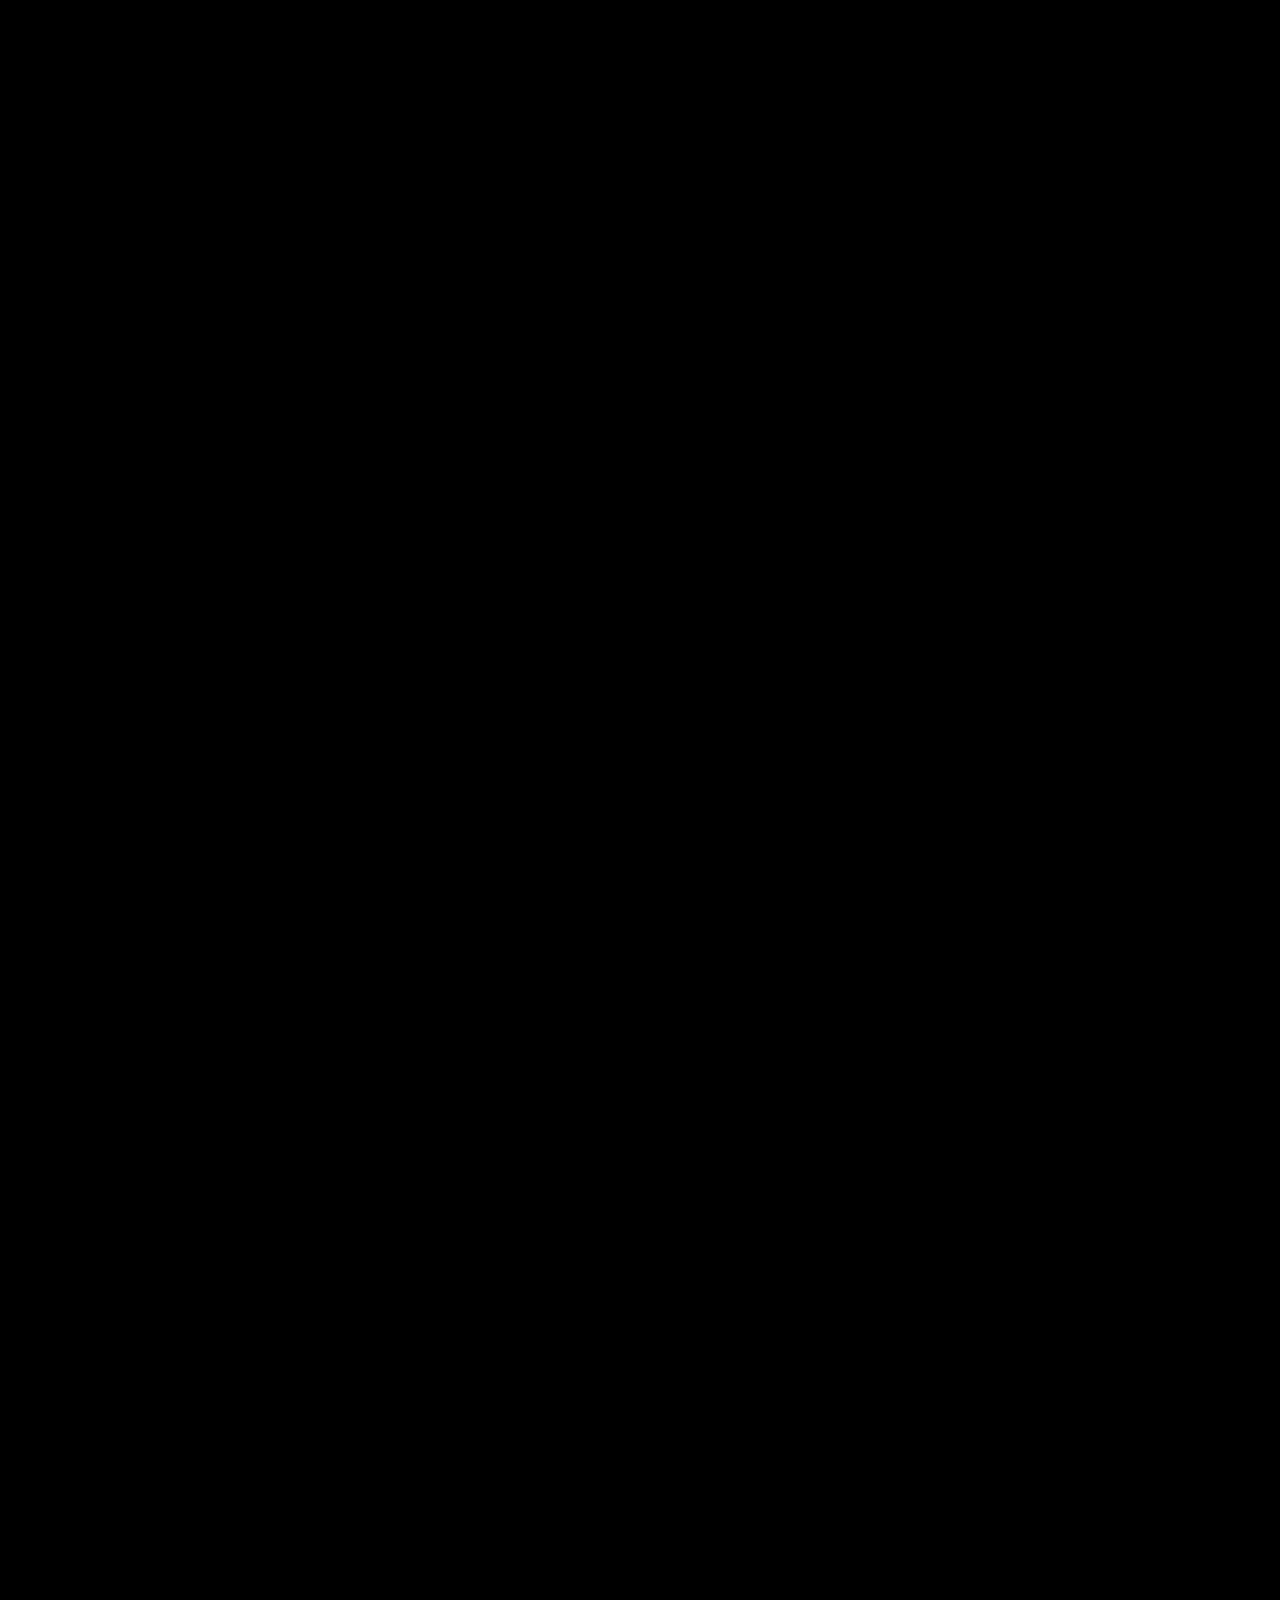
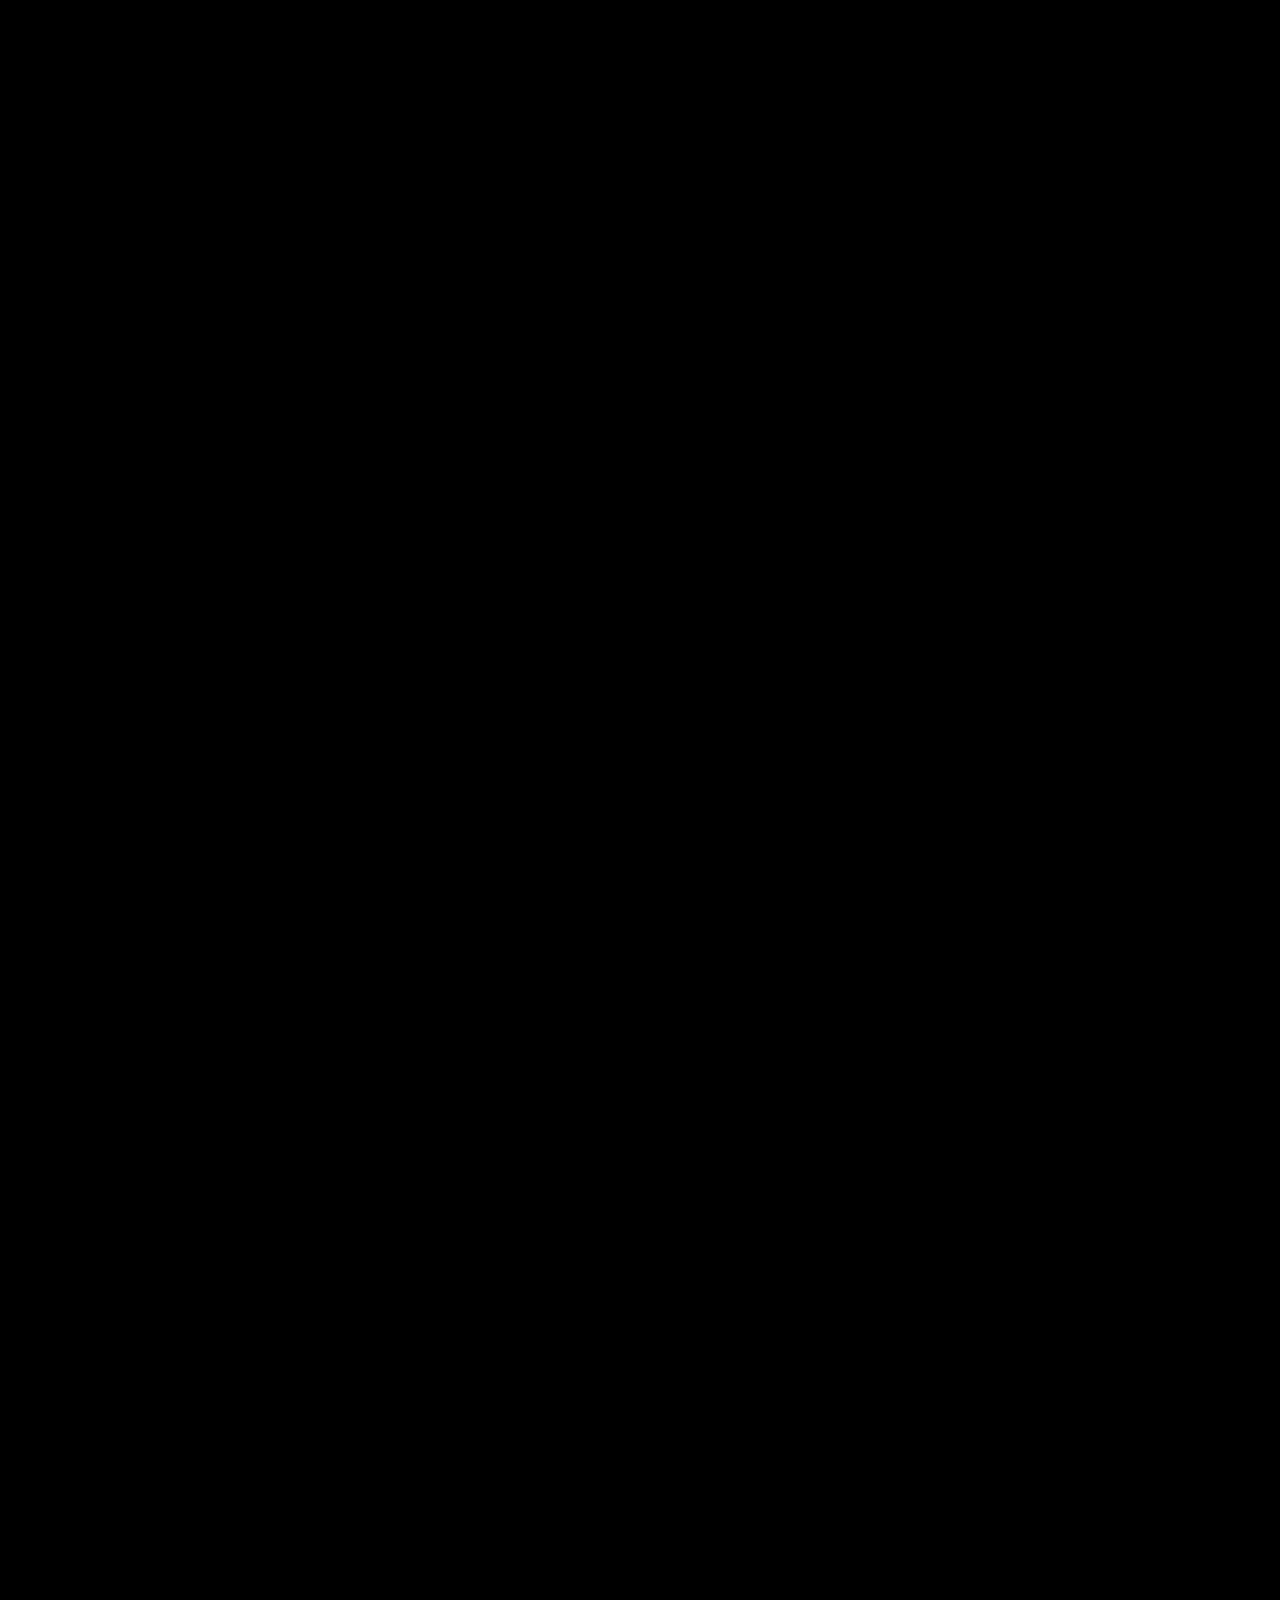
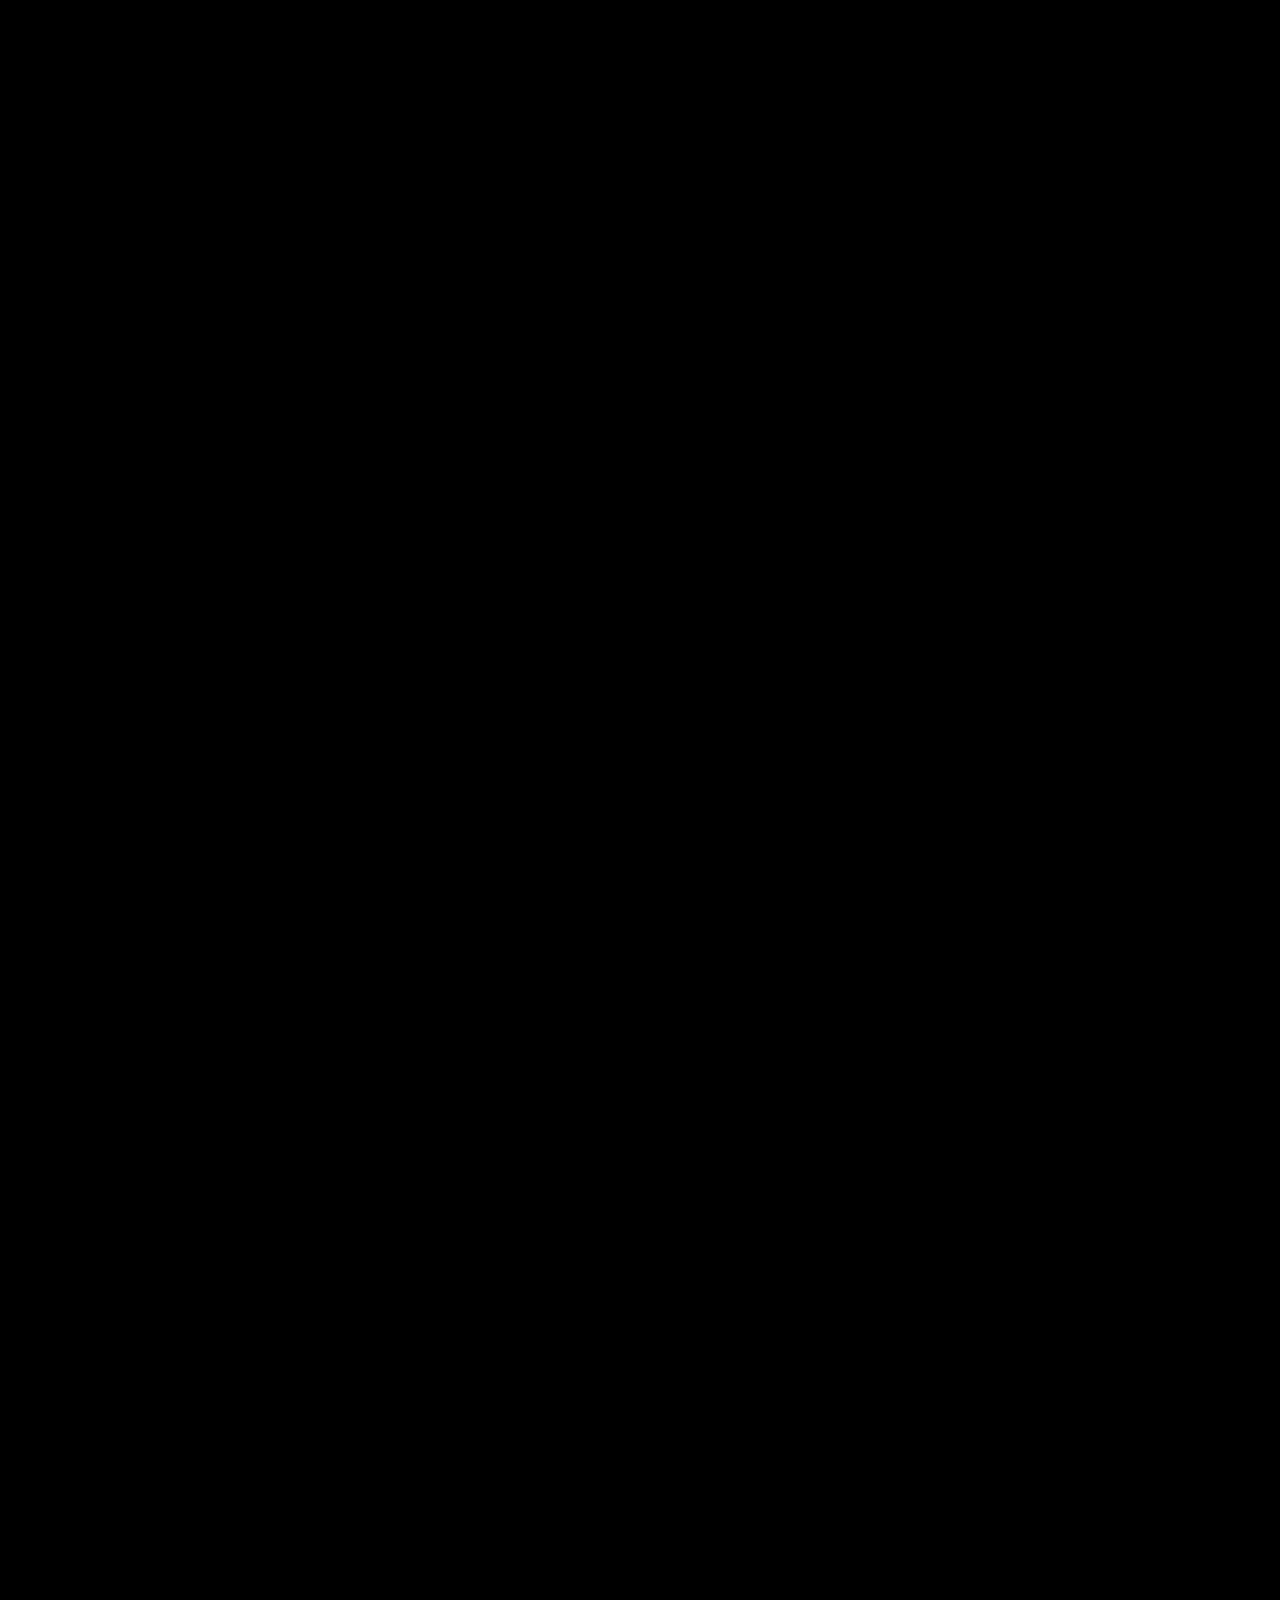
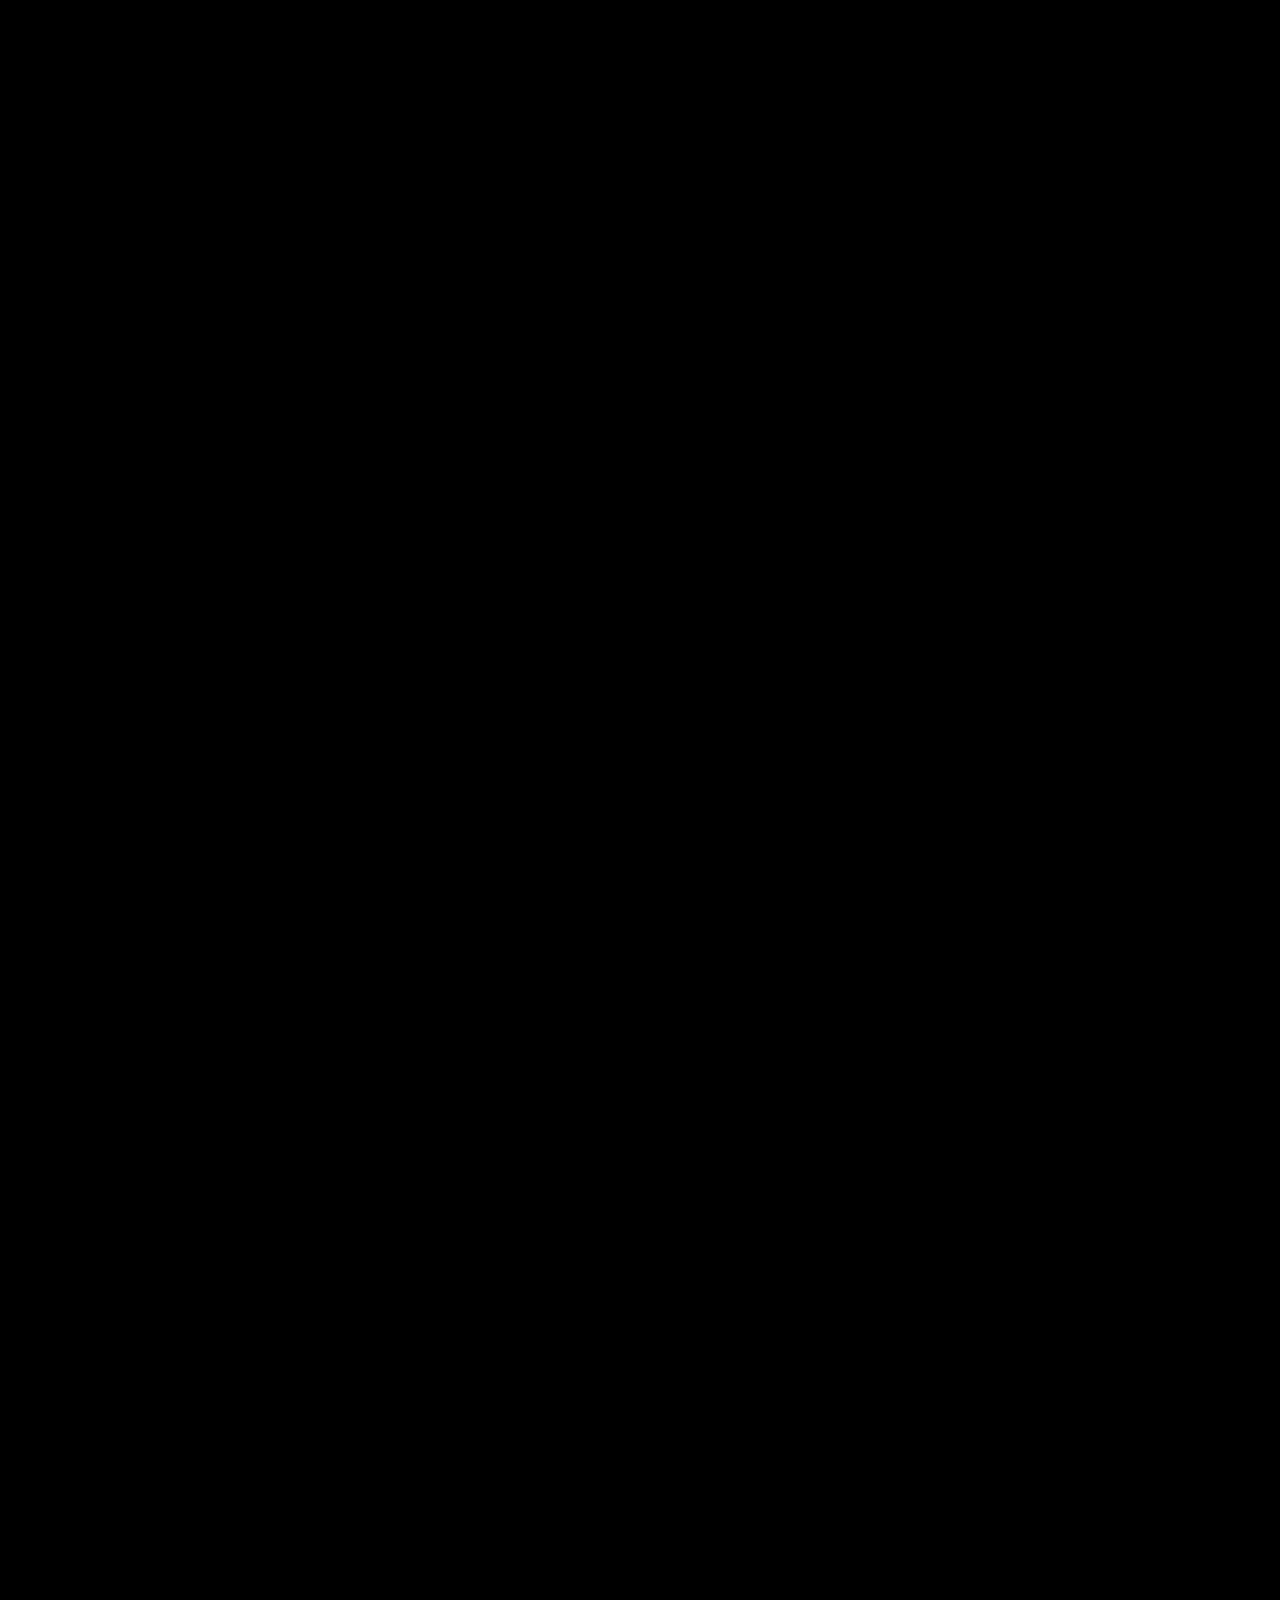
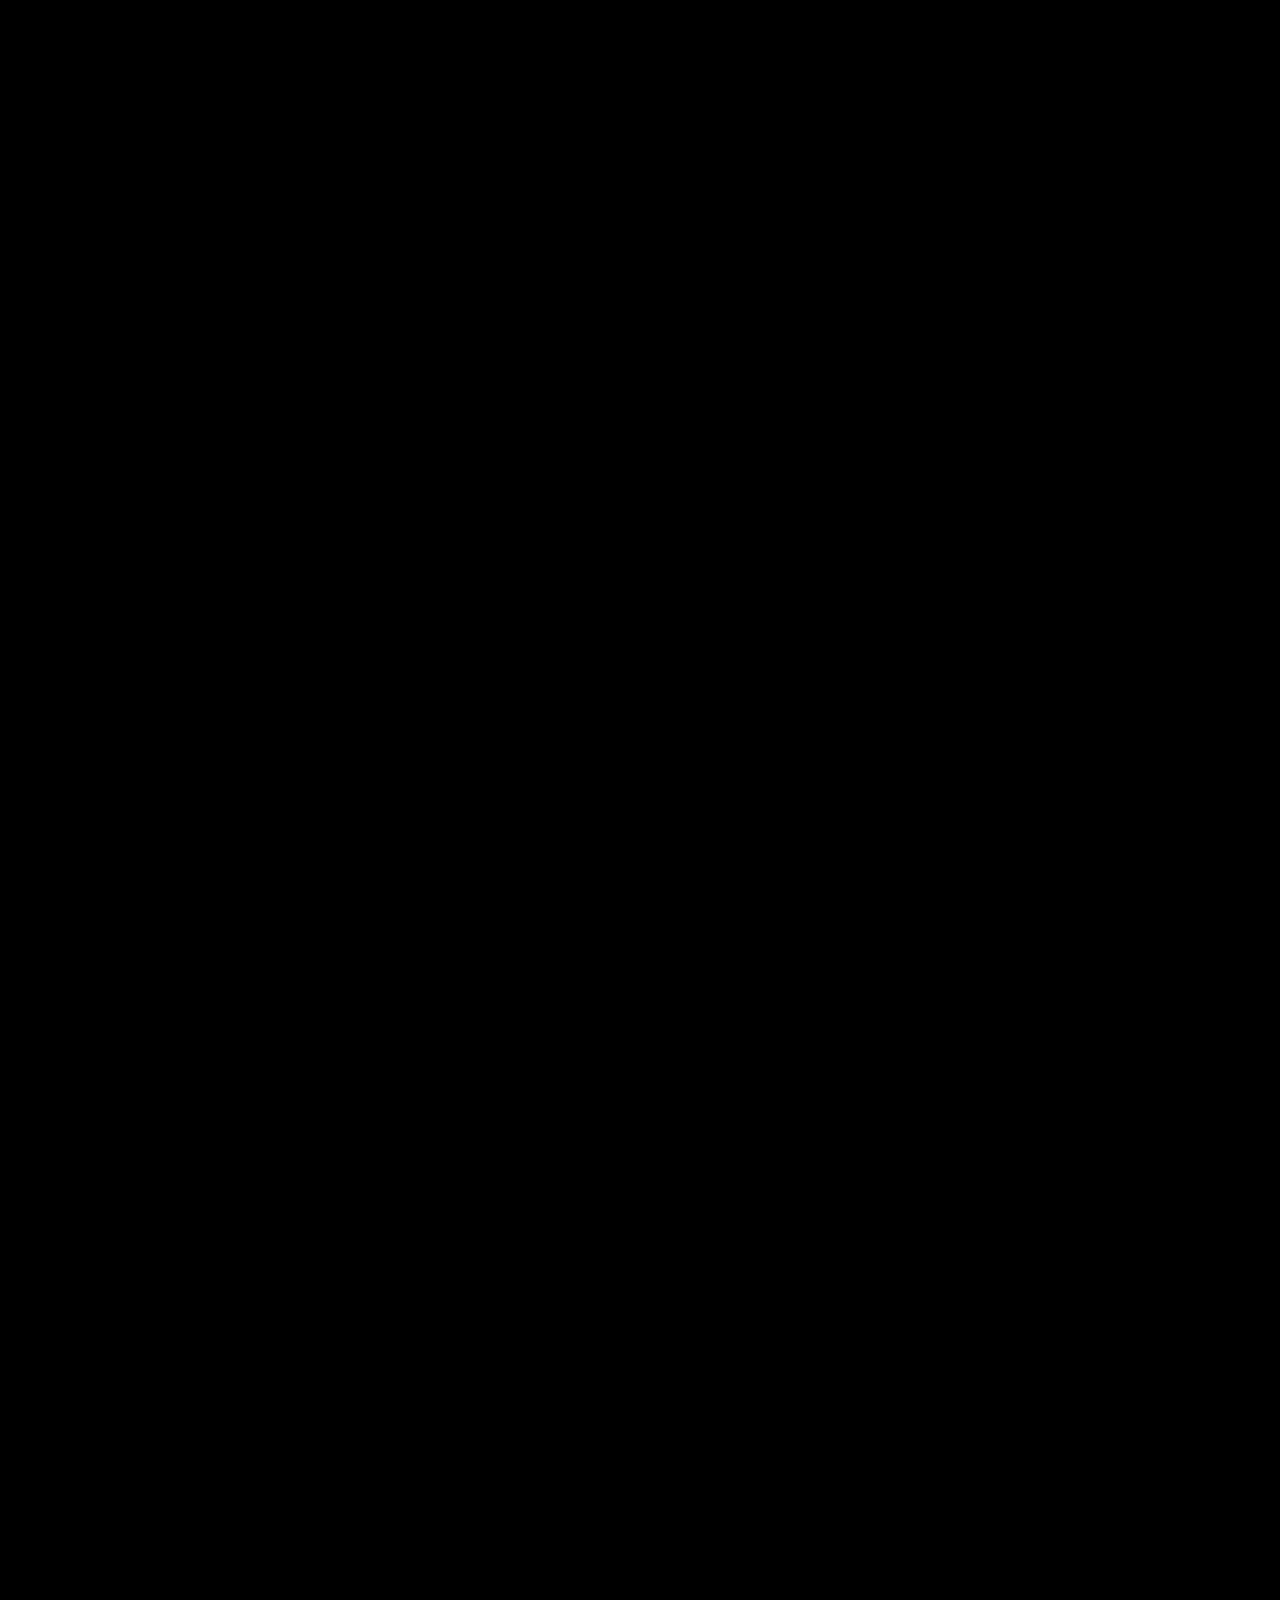
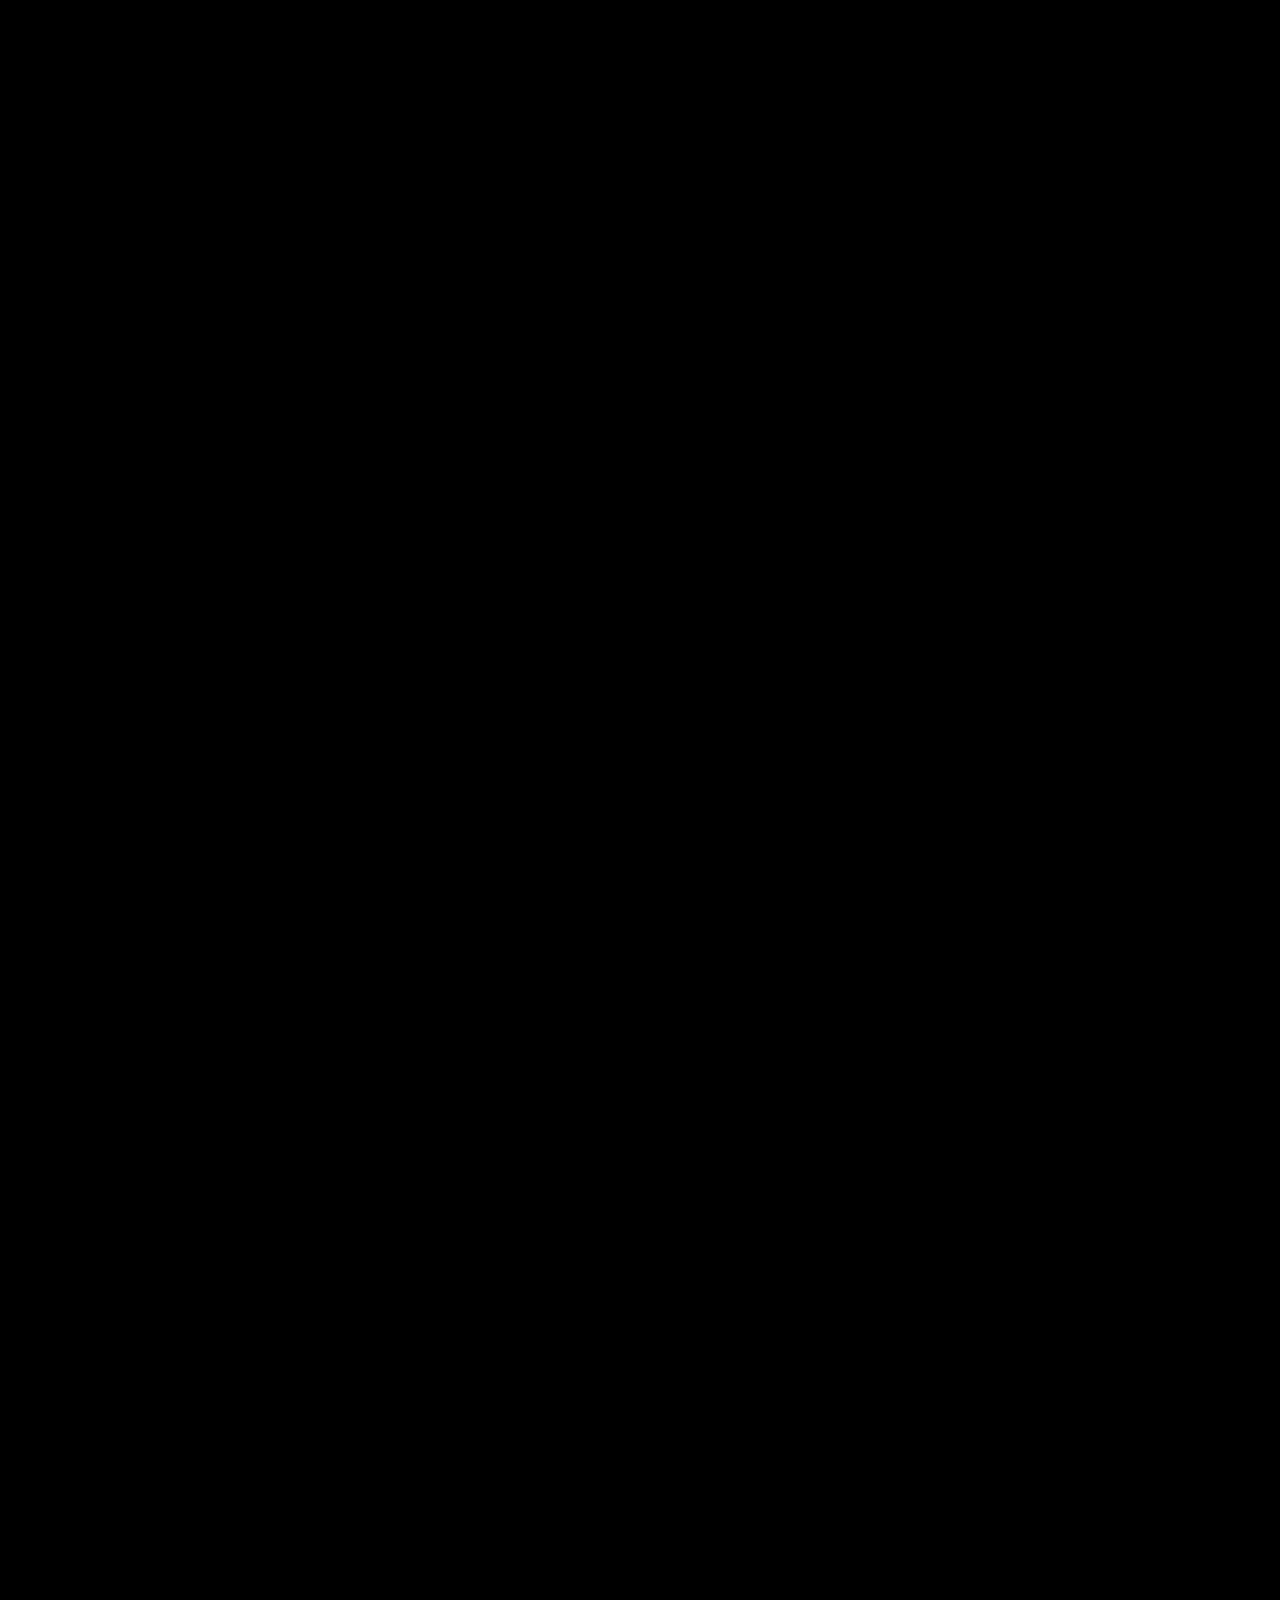
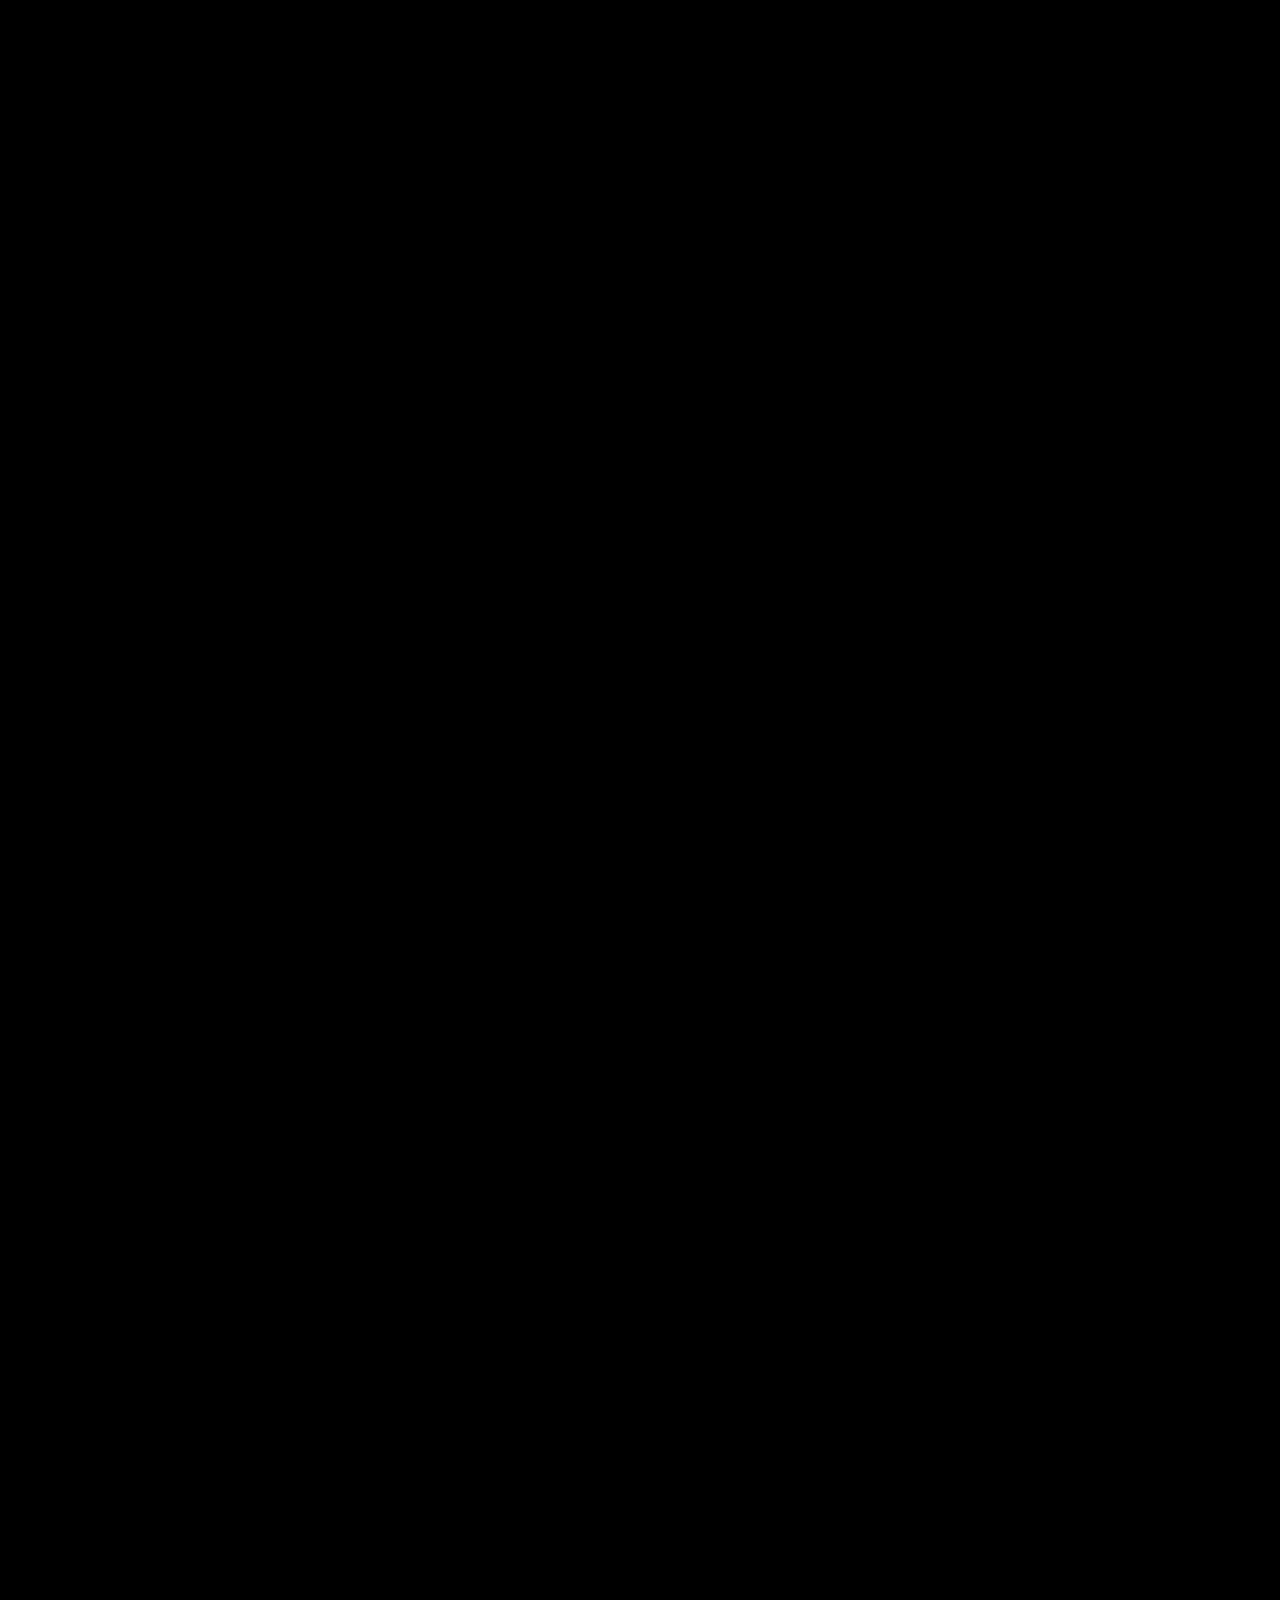
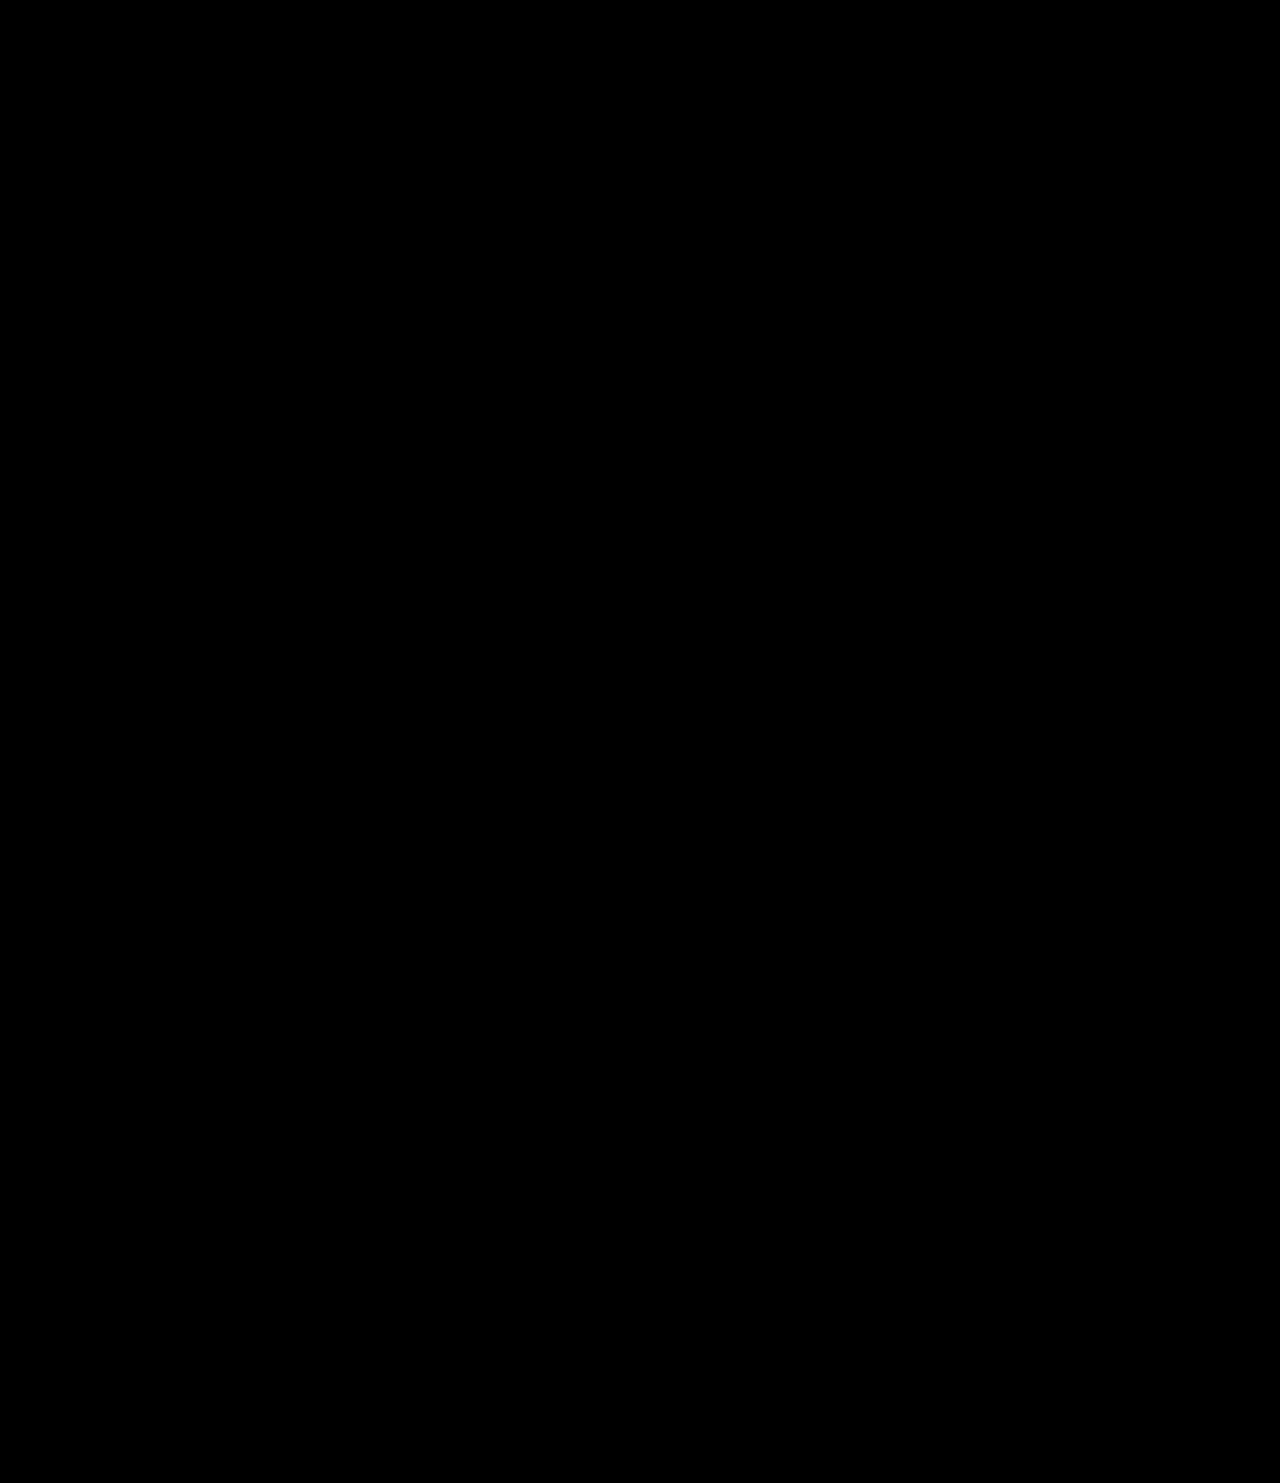
==== commit 4a8e9467: "Filter portfolio by contributions, add film and refine navigation" ====
--- a/pl.html
+++ b/pl.html
@@ -1 +1 @@
-<!DOCTYPE html><!-- Handled by Exflow.site --><html lang="pl" data-wf-page="67192d0e297fe84fd88da403" data-wf-site="67192d0e297fe84fd88da3f6"><head><meta charset="utf-8"/><link href="https://cdn.prod.website-files.com" rel="preconnect" /><title>Igor Kokot - Portfolio</title><meta content="Portfolio Igora Kokota. Produkcja i postprodukcja dźwięku i obrazu, muzyka filmowa, miks, mastering oraz podcasty." name="description"/><meta content="width=device-width, initial-scale=1" name="viewport"/><link href="css/igor-kokot-d1cfc3.webflow.shared.1a5e67902.css" rel="stylesheet" type="text/css"  /><link href="https://fonts.googleapis.com" rel="preconnect"/><link href="https://fonts.gstatic.com" rel="preconnect" /><script src="https://ajax.googleapis.com/ajax/libs/webfont/1.6.26/webfont.js" type="text/javascript"></script><script type="text/javascript">WebFont.load({  google: {    families: ["Inconsolata:400,700:latin,latin-ext"]  }});</script><script type="text/javascript">!function(o,c){var n=c.documentElement,t=" w-mod-";n.className+=t+"js",("ontouchstart"in o||o.DocumentTouch&&c instanceof DocumentTouch)&&(n.className+=t+"touch")}(window,document);</script><link rel="icon" href="data:,"/><link href="css/portfolio-filters.css" rel="stylesheet"/><link href="css/site-adjustments.css?v=10" rel="stylesheet"/><link rel="alternate" hreflang="en" href="https://igorkokot.eu/"/><link rel="alternate" hreflang="pl" href="https://igorkokot.eu/pl.html"/></head><body id="top" data-w-id="67192d0e297fe84fd88da408" style="opacity:0" class="body"><div data-animation="default" data-collapse="medium" data-duration="400" data-easing="ease" data-easing2="ease" role="banner" class="navbar w-nav"><div class="navbar-container w-container"><a class="language-switch" href="index.html" lang="en" hreflang="en" aria-label="Switch language to English"><svg viewBox="0 0 24 24" width="18" height="18" fill="none" stroke="currentColor" stroke-width="1.5" aria-hidden="true"><circle cx="12" cy="12" r="9"/><ellipse cx="12" cy="12" rx="4" ry="9"/><path d="M3 12h18M5 7h14M5 17h14"/></svg><span>EN</span></a><a href="#top" class="igor-kokot---logo" aria-label="Igor Kokot - wróć na górę">Igor Kokot</a><nav role="navigation" class="w-nav-menu"><a href="#top" class="w-nav-link">O mnie</a><a href="#portfolio" class="w-nav-link">Portfolio</a><a href="#contact" class="w-nav-link">Kontakt</a></nav><div class="w-nav-button"><div class="w-icon-nav-menu"></div></div></div></div><section class="about-me"><div class="w-layout-blockcontainer about-me-container w-container"><h1 class="about-me-heading">O mnie</h1><div class="div-block-2"><div><p class="about-me-paragraph about-me-paragraph---start">Jestem artystą multimedialnym z praktycznym doświadczeniem w produkcji i postprodukcji dźwięku oraz obrazu.</p><p class="about-me-paragraph">Dźwięk / Podcast / Film<br/>- montaż i czyszczenie nagrań głosowych<br/>- montaż dialogów<br/>- postprodukcja dźwięku<br/>- produkcja podcastów (nagrania, montaż, przygotowanie do publikacji)<br/>- produkcja i postprodukcja dźwięku do filmu (nagrania, montaż, przygotowanie materiałów)<br/>- projektowanie dźwięku<br/>‍<br/>Muzyka:<br/>- komponowanie autorskiej muzyki<br/>- komponowanie muzyki filmowej<br/>- miks<br/>- mastering<br/><br/>Wideo:<br/>- montaż wideo<br/>- korekcja barwna i nadawanie kolorystyki<br/>- podstawowa grafika ruchoma (tytuły, podpisy, proste animacje)<br/>- retusz obrazu<br/>- optymalizacja wideo i przygotowanie do publikacji<br/></p></div><div id="w-node-_9e3787a9-dc11-f78b-b3e2-27c72f767728-d88da403"><p class="about-me-paragraph">‍<br/></p><img src="images/693aeb5ee39fb813d2329837_cv-20foto-20cropped-20-3-20-201-20-1-.jpg" loading="lazy" width="300" height="300" alt="" srcset="images/693aeb5ee39fb813d2329837_cv-20foto-20cropped-20-3-20-201-20-1-p-500.jpg 500w, images/693aeb5ee39fb813d2329837_cv-20foto-20cropped-20-3-20-201-20-1-p-800.jpg 800w, images/693aeb5ee39fb813d2329837_cv-20foto-20cropped-20-3-20-201-20-1-p-1080.jpg 1080w, images/693aeb5ee39fb813d2329837_cv-20foto-20cropped-20-3-20-201-20-1-.jpg 2000w" sizes="(max-width: 479px) 100vw, 300px" class="image-5"/></div></div></div></section><section class="contact-section" aria-label="Kontakt"><div id="intro-contact" class="form-block contact-card"><form id="intro-contact-form" name="intro-contact" action="https://formsubmit.co/contact@igorkokot.eu" method="post" class="form"><h2 class="project-title project-title-2">Kontakt</h2><input type="hidden" name="_subject" value="Nowa wiadomość z portfolio Igora Kokota"/><label for="intro-contact-email" class="field-label">Twój adres e-mail</label><input class="text-field w-input" maxlength="256" name="email" autocomplete="email" type="email" id="intro-contact-email" required/><label for="intro-contact-message" class="field-label-2">Twoja wiadomość</label><textarea placeholder="W czym mogę pomóc?" maxlength="5000" id="intro-contact-message" name="message" class="w-input" required></textarea><button type="submit" class="button w-button">Wyślij wiadomość</button><p class="contact-direct">Możesz też napisać na <a href="mailto:contact@igorkokot.eu">contact@igorkokot.eu</a></p></form></div></section><div id="portfolio" class="footer-divider-two" tabindex="-1"></div><div class="portfolio-filters" hidden><p class="portfolio-filter-label" id="portfolio-filter-label">Filtruj według kategorii</p><div class="portfolio-filter-buttons" role="group" aria-labelledby="portfolio-filter-label"></div><p class="portfolio-filter-status" role="status" aria-live="polite" aria-atomic="true"></p></div><section id="projects" class="section"><div class="w-layout-blockcontainer year-container portfolio-year w-container" data-year="2026" style="--year-color:#735323"><div class="left-div left-div-edit"><div id="w-node-_412bd122-8e4a-9230-6737-d31804db01ca-d88da403" class="div-block info"><p class="nag-wek" data-category="Movie">Film</p><h2 class="project-title"><span>Wiatraczek</span></h2><p class="project-description">Mój wkład: postprodukcja dźwięku</p><span class="button w-button pending-project-link" aria-disabled="true">Zobacz na Drive</span></div><div class="div-block project-still"><img src="images/project-placeholder.svg" alt="Podgląd wkrótce: Wiatraczek" loading="lazy" class="project-thumbnail"/></div><div id="w-node-_6939d859-3dfe-7bbf-40b6-54f11a6c8128-d88da403" class="div-block info"><p class="nag-wek" data-category="Movie">Film</p><h2 class="project-title"><span>ECHO</span></h2><p class="project-description">Mój wkład: dźwięk na planie, postprodukcja dźwięku, muzyka</p><span class="button w-button pending-project-link" aria-disabled="true">Zobacz na Drive</span></div><div class="div-block project-still"><img src="images/project-placeholder.svg" alt="Podgląd wkrótce: ECHO" loading="lazy" class="project-thumbnail"/></div><div id="w-node-a6e782e3-ccdc-179c-a623-04663c6ff999-d88da403" class="div-block info"><p class="nag-wek" data-category="Movie">Film</p><h2 class="project-title">Dwa Koła</h2><p class="project-description">Mój wkład: postprodukcja dźwięku, muzyka<br/><br/><em>Nagroda publiczności.</em></p><a data-w-id="a6e782e3-ccdc-179c-a623-04663c6ff9a1" href="https://www.youtube.com/watch?v=XHfcDgHnpXA" target="_blank" class="button w-button">Zobacz na YouTube</a></div><div class="div-block"><div class="project-video video-preview" data-video-id="XHfcDgHnpXA" data-video-title="Dwa Koła"><button class="video-play" type="button" aria-label="Odtwórz Dwa Koła"><img src="https://i.ytimg.com/vi/XHfcDgHnpXA/hqdefault.jpg" alt="Dwa Koła" loading="eager"/><span class="video-play-icon" aria-hidden="true">▶</span></button></div></div><div id="w-node-_6ae9220d-7662-b0cb-8b5b-7fba9b165333-d88da403" class="div-block info"><p class="nag-wek" data-category="Movie">Film</p><h2 class="project-title"><span>Do siebie</span></h2><p class="project-description">Mój wkład: postprodukcja dźwięku, muzyka</p><a data-w-id="6ae9220d-7662-b0cb-8b5b-7fba9b16533b" href="https://drive.proton.me/urls/W1H7B3ZVSG#Vdo3x4EtNsto" target="_blank" rel="noopener noreferrer" class="button w-button">Zobacz na Drive</a></div><div class="div-block project-still"><img src="images/do-siebie.png" alt="Do siebie" loading="lazy" class="project-thumbnail"/></div><div id="w-node-a30363bb-ede1-2a5d-73bb-401bb617bbf4-d88da403" class="div-block info"><p class="nag-wek" data-category="Movie">Film</p><h2 class="project-title"><span>Korzenie</span></h2><p class="project-description">Mój wkład: dźwięk na planie, postprodukcja dźwięku</p><span class="button w-button pending-project-link" aria-disabled="true">Zobacz na Drive</span></div><div class="div-block project-still"><img src="images/project-placeholder.svg" alt="Podgląd wkrótce: Korzenie" loading="lazy" class="project-thumbnail"/></div><div id="w-node-e3fb30b6-e49d-c8e6-45fb-4669dd427e00-d88da403" class="div-block info"><p class="nag-wek" data-category="Movie">Film</p><h2 class="project-title"><span>Nocą</span></h2><p class="project-description">Mój wkład: postprodukcja dźwięku</p><span class="button w-button pending-project-link" aria-disabled="true">Zobacz na Drive</span></div><div class="div-block project-still"><img src="images/project-placeholder.svg" alt="Podgląd wkrótce: Nocą" loading="lazy" class="project-thumbnail"/></div><div id="w-node-_581999e0-f374-9531-e94d-1580248cb1da-d88da403" class="div-block info"><p class="nag-wek" data-category="Music">Muzyka</p><h2 class="project-title">Warsztaty - Aranżacja muzyki elektronicznej</h2></div><div class="div-block project-still"><img src="images/warsztaty.png" alt="Warsztaty - Aranżacja muzyki elektronicznej" loading="lazy" class="project-thumbnail"/></div><div id="w-node-_7f3ef804-5c85-ce74-db09-b0914e0319cb-d88da403" class="div-block info"><p class="nag-wek" data-category="Music">Muzyka</p><h2 class="project-title">Sick7 - Warp &amp; Weft</h2><p class="project-description">Mój wkład: mastering</p><a data-w-id="7f3ef804-5c85-ce74-db09-b0914e0319d3" href="https://00effort.bandcamp.com/album/warp-weft" target="_blank" class="button w-button">Zobacz na Bandcamp</a></div><div class="div-block"><a href="https://00effort.bandcamp.com/album/warp-weft" target="_blank" rel="noopener noreferrer"><img src="images/sick7-warp-weft.jpg" alt="Okładka albumu Sick7 - Warp &amp; Weft" loading="lazy" class="image---pulse"/></a></div><div id="w-node-_74cb0df7-0991-9aa1-59d6-2bc92038c916-d88da403" class="div-block info"><p class="nag-wek" data-category="Podcast">Podcast</p><h2 class="project-title"><span>Podcasty - WSKZ</span></h2><p class="project-description">Mój wkład: produkcja, postprodukcja dźwięku</p><a data-w-id="74cb0df7-0991-9aa1-59d6-2bc92038c91e" href="https://open.spotify.com/show/6eXE2UHcgZveNpxArWkeVa" target="_blank" class="button w-button">Zobacz na Spotify</a></div><div class="div-block"><img src="images/screenshot-202026-05-07-20210239.png" loading="lazy" sizes="(max-width: 767px) 100vw, (max-width: 991px) 728px, 940px" srcset="images/screenshot-202026-05-07-20210239-p-500.png 500w, images/screenshot-202026-05-07-20210239-p-800.png 800w, images/screenshot-202026-05-07-20210239-p-1080.png 1080w, images/screenshot-202026-05-07-20210239-p-1600.png 1600w, images/screenshot-202026-05-07-20210239-p-2000.png 2000w, images/screenshot-202026-05-07-20210239.png 2118w" alt="" class="image---pulse"/></div></div><div class="container-4"><h1 class="year-heading">2026</h1></div></div><div class="w-layout-blockcontainer year-container portfolio-year w-container" data-year="2025" style="--year-color:#25263e"><div class="left-div left-div-edit"><div id="w-node-ea1c61e1-5dc2-9f26-3bc1-396f07eb149e-d88da403" class="div-block info"><p class="nag-wek" data-category="Movie">Film</p><h2 class="project-title"><span>Oni</span></h2><p class="project-description">Mój wkład: postprodukcja dźwięku</p><span class="button w-button pending-project-link" aria-disabled="true">Zobacz na Drive</span></div><div class="div-block project-still"><img src="images/project-placeholder.svg" alt="Podgląd wkrótce: Oni" loading="lazy" class="project-thumbnail"/></div><div id="w-node-ca3de729-9c0a-2008-6f1d-f4f7828d2b92-d88da403" class="div-block info"><p class="nag-wek" data-category="Movie">Film</p><h2 class="project-title"><span>Skrawki</span></h2><p class="project-description">Mój wkład: postprodukcja dźwięku, muzyka</p><a data-w-id="ca3de729-9c0a-2008-6f1d-f4f7828d2b9a" href="https://open.spotify.com/show/6eXE2UHcgZveNpxArWkeVa" target="_blank" class="button w-button">Zobacz na Spotify</a></div><div class="div-block project-still"><img src="images/project-placeholder.svg" alt="Podgląd wkrótce: Skrawki" loading="lazy" class="project-thumbnail"/></div><div id="w-node-deab0d5b-c186-9974-3771-cc6eda0de40d-d88da403" class="div-block info"><p class="nag-wek" data-category="Movie">Film</p><h2 class="project-title"><span>404</span></h2><p class="project-description">Mój wkład: muzyka, postprodukcja dźwięku<br/>‍<br/><em>Nominacja do nagrody za najlepszą muzykę.</em></p><a data-w-id="deab0d5b-c186-9974-3771-cc6eda0de415" href="https://www.youtube.com/watch?v=uYVs8fYkR0s" target="_blank" class="button w-button">Zobacz na YouTube</a></div><div class="div-block"><div class="project-video video-preview" data-video-id="uYVs8fYkR0s" data-video-title="404"><button class="video-play" type="button" aria-label="Odtwórz 404"><img src="https://i.ytimg.com/vi/uYVs8fYkR0s/hqdefault.jpg" alt="404" loading="eager"/><span class="video-play-icon" aria-hidden="true">▶</span></button></div></div><div id="w-node-fed3985a-dd51-9508-6fd1-f377df5b4797-d88da403" class="div-block info"><p class="nag-wek" data-category="Video">Wideo</p><h2 class="project-title"><span>SEMCON</span></h2><p class="project-description">Mój wkład: projektowanie dźwięku, postprodukcja nagrań lektorskich, miks, mastering</p><a data-w-id="fed3985a-dd51-9508-6fd1-f377df5b47a0" href="https://drive.proton.me/urls/AW2764W5KG#crGHTm4Gtfd8" target="_blank" class="button w-button">Zobacz na Drive</a></div><div class="div-block"><img src="images/still-202026-05-07-20204528_1.1.1-20-1-.jpg" loading="lazy" sizes="(max-width: 767px) 100vw, (max-width: 991px) 728px, 940px" srcset="images/still-202026-05-07-20204528_1.1.1-20-1-p-500.jpg 500w, images/still-202026-05-07-20204528_1.1.1-20-1-p-800.jpg 800w, images/still-202026-05-07-20204528_1.1.1-20-1-p-1080.jpg 1080w, images/still-202026-05-07-20204528_1.1.1-20-1-.jpg 1920w" alt="" class="image---pulse"/></div><div id="w-node-a4c99cb2-f72b-a45a-79e8-18bfd116a746-d88da403" class="div-block info"><p class="nag-wek" data-category="Music">Muzyka</p><h2 class="project-title"><span>H</span>uxwell - Last Christmas</h2><p class="project-description">Mój wkład: produkcja, miks, mastering</p><a data-w-id="a4c99cb2-f72b-a45a-79e8-18bfd116a74f" href="https://www.youtube.com/watch?v=oO7hASGSvhw" target="_blank" class="button w-button">Zobacz na YouTube</a></div><div class="div-block"><div class="project-video video-preview" data-video-id="oO7hASGSvhw" data-video-title="Huxwell - Last Christmas"><button class="video-play" type="button" aria-label="Odtwórz Huxwell - Last Christmas"><img src="https://i.ytimg.com/vi/oO7hASGSvhw/hqdefault.jpg" alt="Huxwell - Last Christmas" loading="eager"/><span class="video-play-icon" aria-hidden="true">▶</span></button></div></div><div id="w-node-_09ee0c4c-b18a-713e-4696-b6711c6c35d2-d88da403" class="div-block info"><p class="nag-wek" data-category="Music">Muzyka</p><h2 class="project-title"><span>H</span>uxwell - Lost In Here</h2><p class="project-description">Mój wkład: produkcja, miks, mastering, oprawa graficzna</p><a data-w-id="09ee0c4c-b18a-713e-4696-b6711c6c35db" href="https://www.youtube.com/watch?v=qL0ojyuq1Vc" target="_blank" class="button w-button">Zobacz na YouTube</a></div><div class="div-block"><div class="project-video video-preview" data-video-id="qL0ojyuq1Vc" data-video-title="Huxwell - Lost In Here"><button class="video-play" type="button" aria-label="Odtwórz Huxwell - Lost In Here"><img src="https://i.ytimg.com/vi/qL0ojyuq1Vc/hqdefault.jpg" alt="Huxwell - Lost In Here" loading="eager"/><span class="video-play-icon" aria-hidden="true">▶</span></button></div></div><div id="w-node-efd4b138-6639-012a-f0ea-05738ab576e8-d88da403" class="div-block info"><p class="nag-wek" data-category="Video">Wideo</p><h2 class="project-title"><span>Aglica Trio - live at NFM</span></h2><p class="project-description">Mój wkład: postprodukcja dźwięku</p><a data-w-id="efd4b138-6639-012a-f0ea-05738ab576f1" href="https://youtu.be/w0KKgTLiX2Y?si=zsha2B6-mEk-nF6f" target="_blank" class="button w-button">Zobacz na YouTube (część I)</a><a data-w-id="c737fef8-edb6-7aa9-8488-e3bf4e10b9b6" href="https://youtu.be/B-RJX4PXh5Y?si=YZRa1dwvtHg_YeGK" target="_blank" class="button w-button">Zobacz na YouTube (część II)</a><a data-w-id="b923b546-3c82-9c6f-7898-e164c0d7d1a8" href="https://youtu.be/PB2xrZtWSZg?si=LdnaQkRDQuKPKrLu" target="_blank" class="button w-button">Zobacz na YouTube (część III)</a><a data-w-id="913369d6-f5bb-d0d6-8eea-88c123ad431a" href="https://youtu.be/2ixrPK6a4EM?si=_W8vkKKc-_jfgQBp" target="_blank" class="button w-button">Zobacz na YouTube (część IV)</a><a data-w-id="d9370d33-5954-a1f1-4d03-feff6a0d74e5" href="https://youtu.be/w9gWhPa9Tc0?si=kLdPiBPo8LTCvaCb" target="_blank" class="button w-button">Zobacz na YouTube (część V)</a><a data-w-id="54f5cd99-6c7f-2bd6-1dd7-5dd13e8d233a" href="https://youtu.be/GkqY_xUFcZ4?si=jstJ9TaAFxUFj7Xe" target="_blank" class="button w-button">Zobacz na YouTube (część VI)</a><a data-w-id="dbf823d9-a20b-8b2b-1516-197d0daec7b2" href="https://youtu.be/VCoe5lKoVCA?si=orBO7Jjg_LK-JfEC" target="_blank" class="button w-button">Zobacz na YouTube (część VII)</a><a data-w-id="6ccf0f26-a2f6-f2ab-d25d-a1ca1f386678" href="https://youtu.be/hUp0iJSf9IA?si=qtUjqmBNnZGW-rUf" target="_blank" class="button w-button">Zobacz na YouTube (część VIII)</a></div><div class="div-block"><div class="project-video video-preview" data-video-id="w0KKgTLiX2Y" data-video-title="Aglica Trio - live at NFM"><button class="video-play" type="button" aria-label="Odtwórz Aglica Trio - live at NFM"><img src="https://i.ytimg.com/vi/w0KKgTLiX2Y/hqdefault.jpg" alt="Aglica Trio - live at NFM" loading="eager"/><span class="video-play-icon" aria-hidden="true">▶</span></button></div></div><div id="w-node-e52476c3-0421-0e94-aa9b-9aa75360f48e-d88da403" class="div-block info"><p class="nag-wek" data-category="Movie">Film</p><h2 class="project-title"><span>Splin</span></h2><p class="project-description">Mój wkład: dźwięk na planie</p><a data-w-id="e52476c3-0421-0e94-aa9b-9aa75360f497" href="https://www.youtube.com/watch?v=KxccLhaRjls" target="_blank" class="button w-button">Zobacz na YouTube</a></div><div class="div-block"><div class="project-video video-preview" data-video-id="KxccLhaRjls" data-video-title="Splin"><button class="video-play" type="button" aria-label="Odtwórz Splin"><img src="https://i.ytimg.com/vi/KxccLhaRjls/hqdefault.jpg" alt="Splin" loading="eager"/><span class="video-play-icon" aria-hidden="true">▶</span></button></div></div><div id="w-node-_66c87c21-56d1-9cb5-d3f3-91d501ad5906-d88da403" class="div-block info"><p class="nag-wek" data-category="Movie">Film</p><h2 class="project-title"><span>Pulse</span></h2><p class="project-description">Mój wkład: muzyka</p><a data-w-id="66c87c21-56d1-9cb5-d3f3-91d501ad590e" href="https://drive.proton.me/urls/1JDGHHZ51M#6w4yOADOofR1" target="_blank" class="button w-button">Zobacz na Drive</a></div><div class="div-block"><img src="images/pulse_web.jpg" loading="lazy" alt="" class="image---pulse"/></div><div id="w-node-_71981c1f-ea49-e0d5-0532-968a7920de36-d88da403" class="div-block"><p class="nag-wek" data-category="Video">Wideo</p><h2 class="project-title">Oniszczuk &amp; Associates</h2><p class="project-description">Mój wkład: montaż</p><a data-w-id="b99fa287-8e36-5e2d-b4d1-7f7f27e13256" href="https://www.youtube.com/watch?v=BINxgQZBHAo" target="_blank" class="button w-button">Zobacz na YouTube</a></div><div class="div-block"><div class="project-video video-preview" data-video-id="BINxgQZBHAo" data-video-title="Oniszczuk &amp; Associates"><button class="video-play" type="button" aria-label="Odtwórz Oniszczuk &amp; Associates"><img src="https://i.ytimg.com/vi/BINxgQZBHAo/hqdefault.jpg" alt="Oniszczuk &amp; Associates" loading="eager"/><span class="video-play-icon" aria-hidden="true">▶</span></button></div></div><div id="w-node-c5bdb3b2-bf06-be98-1017-32a21266dc70-d88da403" class="div-block"><p class="nag-wek" data-category="Video">Wideo</p><h2 class="project-title">Oniszczuk &amp; Associates</h2><p class="project-description">Mój wkład: montaż</p><a data-w-id="ce604030-d6ae-1f99-c0e8-45c90d15448c" href="https://www.instagram.com/reel/DFpW0TWteau/" target="_blank" class="button w-button">Zobacz na Instagramie</a></div><div class="div-block"><img src="images/screenshot-202026-05-07-20212617.png" loading="lazy" sizes="(max-width: 633px) 100vw, 633px" srcset="images/screenshot-202026-05-07-20212617-p-500.png 500w, images/screenshot-202026-05-07-20212617.png 633w" alt="" class="image---pulse"/></div></div><div class="container-4"><h1 class="year-heading">2025</h1></div></div><div class="w-layout-blockcontainer year-container portfolio-year w-container" data-year="2024" style="--year-color:#373737"><div class="left-div left-div-edit"><div class="div-block"><p class="nag-wek" data-category="Music">Muzyka</p><h2 class="project-title">Huxwell - 1997</h2><p class="project-description">Mój wkład: produkcja, miks, mastering, oprawa graficzna, marketing</p><a data-w-id="d1e1785c-ef2c-8674-112d-34ae49b034e8" href="https://www.youtube.com/watch?v=h4ZeNdwnC74" target="_blank" class="button w-button">Zobacz na YouTube</a></div><div class="div-block"><div class="project-video video-preview" data-video-id="h4ZeNdwnC74" data-video-title="Huxwell - 1997"><button class="video-play" type="button" aria-label="Odtwórz Huxwell - 1997"><img src="https://i.ytimg.com/vi/h4ZeNdwnC74/hqdefault.jpg" alt="Huxwell - 1997" loading="eager"/><span class="video-play-icon" aria-hidden="true">▶</span></button></div></div><div class="div-block"><p class="nag-wek" data-category="Movie">Film</p><h2 class="project-title">bezuad Collective - CHAOS</h2><a data-w-id="5027af37-0a89-8205-04df-5cc1ca325b66" href="https://youtu.be/utNlBLfqktk?si=WCx1M2rwBfhL5kxm" target="_blank" class="button w-button">Zobacz na YouTube</a></div><div class="div-block"><div class="project-video video-preview" data-video-id="utNlBLfqktk" data-video-title="bezuad Collective - CHAOS"><button class="video-play" type="button" aria-label="Odtwórz bezuad Collective - CHAOS"><img src="https://i.ytimg.com/vi/utNlBLfqktk/hqdefault.jpg" alt="bezuad Collective - CHAOS" loading="eager"/><span class="video-play-icon" aria-hidden="true">▶</span></button></div></div><div class="div-block"><p class="nag-wek" data-category="Movie">Film</p><h2 class="project-title">bezuad Collective - <br/>Ci ludzie</h2><a data-w-id="c6983764-60a2-9d3e-10e0-3eb7a2f6a21f" href="https://www.youtube.com/watch?v=a3nki6KCWz8&amp;feature=youtu.be" target="_blank" class="button w-button">Zobacz na YouTube</a></div><div class="div-block"><div class="project-video video-preview" data-video-id="a3nki6KCWz8" data-video-title="bezuad Collective - Ci ludzie"><button class="video-play" type="button" aria-label="Odtwórz bezuad Collective - Ci ludzie"><img src="https://i.ytimg.com/vi/a3nki6KCWz8/hqdefault.jpg" alt="bezuad Collective - Ci ludzie" loading="eager"/><span class="video-play-icon" aria-hidden="true">▶</span></button></div></div><div class="div-block"><p class="nag-wek" data-category="Movie">Film</p><h2 class="project-title">DZIWNE TRZASKI TWOJEJ CZASZKI</h2><p class="project-description">Mój wkład: postprodukcja dźwięku, muzyka</p><a data-w-id="d80c9a44-6874-fff7-9491-71b4685ab9f4" href="https://www.youtube.com/watch?v=TVp2UfW2qds" target="_blank" class="button w-button">Zobacz na YouTube</a></div><div class="div-block"><div class="project-video video-preview" data-video-id="TVp2UfW2qds" data-video-title="DZIWNE TRZASKI TWOJEJ CZASZKI"><button class="video-play" type="button" aria-label="Odtwórz DZIWNE TRZASKI TWOJEJ CZASZKI"><img src="https://i.ytimg.com/vi/TVp2UfW2qds/hqdefault.jpg" alt="DZIWNE TRZASKI TWOJEJ CZASZKI" loading="eager"/><span class="video-play-icon" aria-hidden="true">▶</span></button></div></div></div><div class="container-4"><h1 class="year-heading">2024</h1></div></div><div class="w-layout-blockcontainer year-container portfolio-year w-container" data-year="2023" style="--year-color:#254735"><div class="left-div left-div-edit"><div class="div-block"><p class="nag-wek" data-category="Music">Muzyka</p><h2 class="project-title">Huxwell - AE86</h2><p class="project-description">Mój wkład: produkcja, miks, mastering, oprawa graficzna, wizualizacja muzyczna, marketing</p><a data-w-id="213beb77-5545-2166-ca56-68e712057902" href="https://www.youtube.com/watch?v=u5VBJ7FTq_A" target="_blank" class="button w-button">Zobacz na YouTube</a></div><div class="div-block"><div class="project-video video-preview" data-video-id="u5VBJ7FTq_A" data-video-title="Huxwell - AE86"><button class="video-play" type="button" aria-label="Odtwórz Huxwell - AE86"><img src="https://i.ytimg.com/vi/u5VBJ7FTq_A/hqdefault.jpg" alt="Huxwell - AE86" loading="eager"/><span class="video-play-icon" aria-hidden="true">▶</span></button></div></div><div class="div-block"><p class="nag-wek" data-category="Music">Muzyka</p><h2 class="project-title">Huxwell - Vibe Check</h2><p class="project-description">Mój wkład: produkcja, miks, mastering, oprawa graficzna, teledysk, marketing.</p><a data-w-id="a062dec9-cd4f-6849-b9d1-7303126bfba4" href="https://www.youtube.com/watch?v=hYexDz-n-BE" target="_blank" class="button w-button">Zobacz na YouTube</a></div><div class="div-block"><div class="project-video video-preview" data-video-id="hYexDz-n-BE" data-video-title="Huxwell - Vibe Check"><button class="video-play" type="button" aria-label="Odtwórz Huxwell - Vibe Check"><img src="https://i.ytimg.com/vi/hYexDz-n-BE/hqdefault.jpg" alt="Huxwell - Vibe Check" loading="eager"/><span class="video-play-icon" aria-hidden="true">▶</span></button></div></div><div class="div-block"><p class="nag-wek" data-category="Music">Muzyka</p><h2 class="project-title">Huxwell - Time</h2><p class="project-description">Mój wkład: produkcja, miks, mastering, oprawa graficzna, wizualizacja muzyczna, marketing</p><a data-w-id="e2614311-395f-1375-3ddf-e41b309f5c8e" href="https://www.youtube.com/watch?v=1cG3eqWCgl8" target="_blank" class="button w-button">Zobacz na YouTube</a></div><div class="div-block"><div class="project-video video-preview" data-video-id="1cG3eqWCgl8" data-video-title="Huxwell - Time"><button class="video-play" type="button" aria-label="Odtwórz Huxwell - Time"><img src="https://i.ytimg.com/vi/1cG3eqWCgl8/hqdefault.jpg" alt="Huxwell - Time" loading="eager"/><span class="video-play-icon" aria-hidden="true">▶</span></button></div></div><div class="div-block"><p class="nag-wek" data-category="Movie">Film</p><h2 class="project-title">Zamiana</h2><p class="project-description">Mój wkład: muzyka</p><a data-w-id="00db08a1-b975-fe80-5c03-91770f2cf77b" href="https://www.youtube.com/watch?v=ysO35NeYnxM" target="_blank" class="button w-button">Zobacz na YouTube</a></div><div class="div-block"><div class="project-video video-preview" data-video-id="ysO35NeYnxM" data-video-title="Zamiana"><button class="video-play" type="button" aria-label="Odtwórz Zamiana"><img src="https://i.ytimg.com/vi/ysO35NeYnxM/hqdefault.jpg" alt="Zamiana" loading="eager"/><span class="video-play-icon" aria-hidden="true">▶</span></button></div></div><div class="div-block"><p class="nag-wek" data-category="Movie">Film</p><h2 class="project-title">Ostatnia Szansa</h2><p class="project-description">Mój wkład: postprodukcja dźwięku, muzyka</p><a data-w-id="1ef78b15-86e4-3c36-4d14-e7fde0958e26" href="https://drive.google.com/file/d/1y1QyOW9Xo9H3FD-Jw2DkEq2qdZ9OPbUz/view?usp=sharing" target="_blank" class="button w-button">Zobacz na Drive</a></div><div class="div-block project-still"><img src="images/project-placeholder.svg" alt="Podgląd wkrótce: Ostatnia Szansa" loading="lazy" class="project-thumbnail"/></div></div><div class="container-4"><h1 class="year-heading">2023</h1></div></div><div class="w-layout-blockcontainer year-container portfolio-year w-container" data-year="2022" style="--year-color:#645b12"><div class="left-div left-div-edit"><div class="div-block"><p class="nag-wek" data-category="Music">Muzyka</p><h2 class="project-title">Maciej Krynski, bahus - DNMTP</h2><p class="project-description">Mój wkład: mastering</p><a data-w-id="c6c48ba4-0c39-a786-7c23-778ae0855a9b" href="https://www.youtube.com/watch?v=HmAVSKNkdZQ&amp;list=OLAK5uy_kMX39TmltkiM1t22sjUtbZnDKpzaTNbLU" target="_blank" class="button w-button">Zobacz na YouTube</a></div><div class="div-block"><div class="project-video video-preview" data-video-id="HmAVSKNkdZQ" data-video-title="Maciej Krynski, bahus - DNMTP"><button class="video-play" type="button" aria-label="Odtwórz Maciej Krynski, bahus - DNMTP"><img src="https://i.ytimg.com/vi/HmAVSKNkdZQ/hqdefault.jpg" alt="Maciej Krynski, bahus - DNMTP" loading="eager"/><span class="video-play-icon" aria-hidden="true">▶</span></button></div></div><div class="div-block"><p class="nag-wek" data-category="Music">Muzyka</p><h2 class="project-title">Huxwell - Yours</h2><p class="project-description">Mój wkład: produkcja, miks, mastering, oprawa graficzna, marketing.</p><a data-w-id="c6c48ba4-0c39-a786-7c23-778ae0855aa4" href="https://www.youtube.com/watch?v=QpYXY1zbq0A" target="_blank" class="button w-button">Zobacz na YouTube</a></div><div class="div-block"><div class="project-video video-preview" data-video-id="QpYXY1zbq0A" data-video-title="Huxwell - Yours"><button class="video-play" type="button" aria-label="Odtwórz Huxwell - Yours"><img src="https://i.ytimg.com/vi/QpYXY1zbq0A/hqdefault.jpg" alt="Huxwell - Yours" loading="eager"/><span class="video-play-icon" aria-hidden="true">▶</span></button></div></div></div><div class="container-4"><h1 class="year-heading">2022</h1></div></div><div class="w-layout-blockcontainer year-container portfolio-year w-container" data-year="2021" style="--year-color:#49332c"><div class="left-div left-div-edit"><div class="project-entry"><div class="div-block"><p class="nag-wek" data-category="Animation">Animacja</p><h2 class="project-title">Autostrady Polska - Historia budowy Autostrad i Drog Ekspresowych w Polsce</h2><p class="project-description">Mój wkład: animacja</p><a data-w-id="3d7ff45a-7559-5e64-7955-3e74ef441343" href="https://www.youtube.com/watch?v=l6PKTgNyPY4" target="_blank" class="button w-button">Zobacz na YouTube</a></div><div class="div-block"><div class="project-video video-preview" data-video-id="l6PKTgNyPY4" data-video-title="Autostrady Polska - Historia budowy Autostrad i Drog Ekspresowych w Polsce"><button class="video-play" type="button" aria-label="Odtwórz Autostrady Polska - Historia budowy Autostrad i Drog Ekspresowych w Polsce"><img src="https://i.ytimg.com/vi/l6PKTgNyPY4/hqdefault.jpg" alt="Autostrady Polska - Historia budowy Autostrad i Drog Ekspresowych w Polsce" loading="eager"/><span class="video-play-icon" aria-hidden="true">▶</span></button></div></div></div><div class="project-entry"><h2 class="project-title client">Michalina Malisz</h2><div class="div-block"><p class="nag-wek" data-category="Music Video">Teledysk</p><h2 class="project-title">The Bard's Song</h2><p class="project-description">Mój wkład: montaż</p><a data-w-id="821a48ef-77ca-a1ec-027c-244fa4bfd91f" href="https://www.youtube.com/watch?v=OBuoWJKwieY" target="_blank" class="button w-button">Zobacz na YouTube</a></div><div class="div-block"><div class="project-video video-preview" data-video-id="OBuoWJKwieY" data-video-title="The Bard&#x27;s Song"><button class="video-play" type="button" aria-label="Odtwórz The Bard&#x27;s Song"><img src="https://i.ytimg.com/vi/OBuoWJKwieY/hqdefault.jpg" alt="The Bard&#x27;s Song" loading="eager"/><span class="video-play-icon" aria-hidden="true">▶</span></button></div></div></div><div class="project-entry"><div class="div-block"><p class="nag-wek" data-category="Video">Wideo</p><h2 class="project-title">Hurdy-gurdy tag</h2><p class="project-description">Mój wkład: montaż</p><a data-w-id="92c3ecf4-0b1c-d380-31e5-4cd9e50aa9f5" href="https://www.youtube.com/watch?v=Z0K83ETnv78" target="_blank" class="button w-button">Zobacz na YouTube</a></div><div class="div-block"><div class="project-video video-preview" data-video-id="Z0K83ETnv78" data-video-title="Hurdy-gurdy tag"><button class="video-play" type="button" aria-label="Odtwórz Hurdy-gurdy tag"><img src="https://i.ytimg.com/vi/Z0K83ETnv78/hqdefault.jpg" alt="Hurdy-gurdy tag" loading="eager"/><span class="video-play-icon" aria-hidden="true">▶</span></button></div></div></div><div class="project-entry"><div class="div-block"><p class="nag-wek" data-category="Video">Wideo</p><h2 class="project-title">5 Dream Theater riffs on the hurdy gurdy</h2><p class="project-description">Mój wkład: montaż</p><a data-w-id="193f9df4-5ff0-5406-9eb4-29257817eb49" href="https://www.youtube.com/watch?v=La3q-9aDcNc" target="_blank" class="button w-button">Zobacz na YouTube</a></div><div class="div-block"><div class="project-video video-preview" data-video-id="La3q-9aDcNc" data-video-title="5 Dream Theater riffs on the hurdy gurdy"><button class="video-play" type="button" aria-label="Odtwórz 5 Dream Theater riffs on the hurdy gurdy"><img src="https://i.ytimg.com/vi/La3q-9aDcNc/hqdefault.jpg" alt="5 Dream Theater riffs on the hurdy gurdy" loading="eager"/><span class="video-play-icon" aria-hidden="true">▶</span></button></div></div></div><div class="project-entry"><div class="div-block"><p class="nag-wek" data-category="Music Video">Teledysk</p><h2 class="project-title">The Writing On The Wall</h2><p class="project-description">Mój wkład: montaż</p><a data-w-id="6f77e8bb-6df1-4a04-99b8-b924b1bc80aa" href="https://www.youtube.com/watch?v=VV3w-q9h-Qo" target="_blank" class="button w-button">Zobacz na YouTube</a></div><div class="div-block"><div class="project-video video-preview" data-video-id="VV3w-q9h-Qo" data-video-title="The Writing On The Wall"><button class="video-play" type="button" aria-label="Odtwórz The Writing On The Wall"><img src="https://i.ytimg.com/vi/VV3w-q9h-Qo/hqdefault.jpg" alt="The Writing On The Wall" loading="eager"/><span class="video-play-icon" aria-hidden="true">▶</span></button></div></div></div><div class="project-entry"><div class="div-block"><p class="nag-wek" data-category="Video">Wideo</p><h2 class="project-title">5 Linkin Park riffs on hurdy gurdy</h2><p class="project-description">Mój wkład: montaż</p><a data-w-id="b007af10-5a27-b556-c68b-825e2386708f" href="https://www.youtube.com/watch?v=o1MYGnEEE6Y" target="_blank" class="button w-button">Zobacz na YouTube</a></div><div class="div-block"><div class="project-video video-preview" data-video-id="o1MYGnEEE6Y" data-video-title="5 Linkin Park riffs on hurdy gurdy"><button class="video-play" type="button" aria-label="Odtwórz 5 Linkin Park riffs on hurdy gurdy"><img src="https://i.ytimg.com/vi/o1MYGnEEE6Y/hqdefault.jpg" alt="5 Linkin Park riffs on hurdy gurdy" loading="eager"/><span class="video-play-icon" aria-hidden="true">▶</span></button></div></div></div></div><div class="container-4"><h1 class="year-heading">2021</h1></div></div><div class="w-layout-blockcontainer year-container portfolio-year w-container" data-year="2020" style="--year-color:#29434b"><div class="left-div left-div-edit"><div class="div-block"><p class="nag-wek" data-category="Music">Muzyka</p><h2 class="project-title">Huxwell - You Got Me (For Life)</h2><p class="project-description">Mój wkład: produkcja, miks, mastering, oprawa graficzna, wizualizacja muzyczna, marketing.</p><a data-w-id="68e3445f-9264-c8cf-de0e-3dac8dbdaeae" href="https://www.youtube.com/watch?v=gUx3402jSh0" target="_blank" class="button w-button">Zobacz na YouTube</a></div><div class="div-block"><div class="project-video video-preview" data-video-id="gUx3402jSh0" data-video-title="Huxwell - You Got Me (For Life)"><button class="video-play" type="button" aria-label="Odtwórz Huxwell - You Got Me (For Life)"><img src="https://i.ytimg.com/vi/gUx3402jSh0/hqdefault.jpg" alt="Huxwell - You Got Me (For Life)" loading="eager"/><span class="video-play-icon" aria-hidden="true">▶</span></button></div></div></div><div class="container-4"><h1 class="year-heading">2020</h1></div></div><div class="w-layout-blockcontainer year-container portfolio-year w-container" data-year="2019" style="--year-color:#40251f"><div class="left-div left-div-edit"><div class="div-block"><p class="nag-wek" data-category="Music">Muzyka</p><h2 class="project-title">Adrian Kwiatkowski &amp; Igor Kokot - Derive EP</h2><p class="project-description">Mój wkład: produkcja, miks, mastering, marketing.</p><a data-w-id="da46c52b-6bea-0945-f6c7-e1c78392a9bd" href="https://www.youtube.com/watch?v=xjH_02GJmCQ&amp;list=PLwn6e8JbgAhT-Hz38YYPOyyKBOvViSBky" target="_blank" class="button w-button">Zobacz na YouTube</a></div><div class="div-block"><div class="project-video video-preview" data-video-id="xjH_02GJmCQ" data-video-title="Adrian Kwiatkowski &amp; Igor Kokot - Dawn [Dérive EP]"><button class="video-play" type="button" aria-label="Odtwórz Adrian Kwiatkowski &amp; Igor Kokot - Dawn [Dérive EP]"><img src="https://i.ytimg.com/vi/xjH_02GJmCQ/hqdefault.jpg" alt="Adrian Kwiatkowski &amp; Igor Kokot - Dawn [Dérive EP]" loading="eager"/><span class="video-play-icon" aria-hidden="true">▶</span></button></div></div></div><div class="container-4"><h1 class="year-heading">2019</h1></div></div><div class="w-layout-blockcontainer year-container year-container-2 w-container"><div id="contact" class="form-block contact-card"><form id="contact-form" name="contact" action="https://formsubmit.co/contact@igorkokot.eu" method="post" class="form"><h2 class="project-title project-title-2">Kontakt</h2><input type="hidden" name="_subject" value="Nowa wiadomość z portfolio Igora Kokota"/><label for="contact-email" class="field-label">Twój adres e-mail</label><input class="text-field w-input" maxlength="256" name="email" autocomplete="email" type="email" id="contact-email" required/><label for="contact-message" class="field-label-2">Twoja wiadomość</label><textarea placeholder="W czym mogę pomóc?" maxlength="5000" id="contact-message" name="message" class="w-input" required></textarea><button type="submit" class="button w-button">Wyślij wiadomość</button><p class="contact-direct">Możesz też napisać na <a href="mailto:contact@igorkokot.eu">contact@igorkokot.eu</a></p></form></div></div></section><section class="footer-light"><div class="footer-container"><div class="footer-divider-two"></div><div class="footer-bottom"><div class="footer-copyright">© 2024 Igor Kokot</div></div></div></section><script src="js/jquery.js?site=67192d0e297fe84fd88da3f6" type="text/javascript"  ></script><script src="js/webflow.schunk.36b8fb49256177c8.js" type="text/javascript"  ></script><script src="js/webflow.schunk.f383f5e6d5965c7d.js" type="text/javascript"  ></script><script src="js/webflow.schunk.dac51c455b7e76af.js" type="text/javascript"  ></script><script src="js/webflow-script.js" type="text/javascript"  ></script><script src="js/portfolio-filters.js?v=2"></script><script src="js/site-navigation.js?v=3"></script><script src="js/video-previews.js?v=1"></script></body></html>
+<!DOCTYPE html><!-- Handled by Exflow.site --><html lang="pl" data-wf-page="67192d0e297fe84fd88da403" data-wf-site="67192d0e297fe84fd88da3f6"><head><meta charset="utf-8"/><link href="https://cdn.prod.website-files.com" rel="preconnect" /><title>Igor Kokot - Portfolio</title><meta content="Portfolio Igora Kokota. Produkcja i postprodukcja dźwięku i obrazu, muzyka filmowa, miks, mastering oraz podcasty." name="description"/><meta content="width=device-width, initial-scale=1" name="viewport"/><link href="css/igor-kokot-d1cfc3.webflow.shared.1a5e67902.css" rel="stylesheet" type="text/css"  /><link href="https://fonts.googleapis.com" rel="preconnect"/><link href="https://fonts.gstatic.com" rel="preconnect" /><script src="https://ajax.googleapis.com/ajax/libs/webfont/1.6.26/webfont.js" type="text/javascript"></script><script type="text/javascript">WebFont.load({  google: {    families: ["Inconsolata:400,700:latin,latin-ext"]  }});</script><script type="text/javascript">!function(o,c){var n=c.documentElement,t=" w-mod-";n.className+=t+"js",("ontouchstart"in o||o.DocumentTouch&&c instanceof DocumentTouch)&&(n.className+=t+"touch")}(window,document);</script><link rel="icon" href="data:,"/><link href="css/portfolio-filters.css" rel="stylesheet"/><link href="css/site-adjustments.css?v=11" rel="stylesheet"/><link rel="alternate" hreflang="en" href="https://igorkokot.eu/"/><link rel="alternate" hreflang="pl" href="https://igorkokot.eu/pl.html"/></head><body id="top" data-w-id="67192d0e297fe84fd88da408" style="opacity:0" class="body"><div data-animation="default" data-collapse="medium" data-duration="400" data-easing="ease" data-easing2="ease" role="banner" class="navbar w-nav"><div class="navbar-container w-container"><a href="#top" class="igor-kokot---logo" aria-label="Igor Kokot - wróć na górę">Igor Kokot</a><nav role="navigation" class="w-nav-menu"><a href="#top" class="w-nav-link">O mnie</a><a href="#portfolio" class="w-nav-link">Portfolio</a><a href="#contact" class="w-nav-link">Kontakt</a><a class="language-switch" href="index.html" lang="en" hreflang="en" aria-label="Switch language to English"><svg viewBox="0 0 24 24" width="18" height="18" fill="none" stroke="currentColor" stroke-width="1.5" aria-hidden="true"><circle cx="12" cy="12" r="9"/><ellipse cx="12" cy="12" rx="4" ry="9"/><path d="M3 12h18M5 7h14M5 17h14"/></svg><span>EN</span></a></nav><div class="w-nav-button"><div class="w-icon-nav-menu"></div></div></div></div><section class="about-me"><div class="w-layout-blockcontainer about-me-container w-container"><h1 class="about-me-heading">O mnie</h1><div class="div-block-2"><div><p class="about-me-paragraph about-me-paragraph---start">Jestem artystą multimedialnym z praktycznym doświadczeniem w produkcji i postprodukcji dźwięku oraz obrazu.</p><p class="about-me-paragraph">Dźwięk / Podcast / Film<br/>- montaż i czyszczenie nagrań głosowych<br/>- montaż dialogów<br/>- postprodukcja dźwięku<br/>- produkcja podcastów (nagrania, montaż, przygotowanie do publikacji)<br/>- produkcja i postprodukcja dźwięku do filmu (nagrania, montaż, przygotowanie materiałów)<br/>- projektowanie dźwięku<br/>‍<br/>Muzyka:<br/>- komponowanie autorskiej muzyki<br/>- komponowanie muzyki filmowej<br/>- miks<br/>- mastering<br/><br/>Wideo:<br/>- montaż wideo<br/>- korekcja barwna i nadawanie kolorystyki<br/>- podstawowa grafika ruchoma (tytuły, podpisy, proste animacje)<br/>- retusz obrazu<br/>- optymalizacja wideo i przygotowanie do publikacji<br/></p></div><div id="w-node-_9e3787a9-dc11-f78b-b3e2-27c72f767728-d88da403"><p class="about-me-paragraph">‍<br/></p><img src="images/693aeb5ee39fb813d2329837_cv-20foto-20cropped-20-3-20-201-20-1-.jpg" loading="lazy" width="300" height="300" alt="" srcset="images/693aeb5ee39fb813d2329837_cv-20foto-20cropped-20-3-20-201-20-1-p-500.jpg 500w, images/693aeb5ee39fb813d2329837_cv-20foto-20cropped-20-3-20-201-20-1-p-800.jpg 800w, images/693aeb5ee39fb813d2329837_cv-20foto-20cropped-20-3-20-201-20-1-p-1080.jpg 1080w, images/693aeb5ee39fb813d2329837_cv-20foto-20cropped-20-3-20-201-20-1-.jpg 2000w" sizes="(max-width: 479px) 100vw, 300px" class="image-5"/></div></div></div></section><div class="footer-divider-two" aria-hidden="true"></div><section class="contact-section" aria-label="Kontakt"><div id="intro-contact" class="form-block contact-card"><form id="intro-contact-form" name="intro-contact" action="https://formsubmit.co/contact@igorkokot.eu" method="post" class="form"><h2 class="project-title project-title-2">Kontakt</h2><input type="hidden" name="_subject" value="Nowa wiadomość z portfolio Igora Kokota"/><label for="intro-contact-email" class="field-label">Twój adres e-mail</label><input class="text-field w-input" maxlength="256" name="email" autocomplete="email" type="email" id="intro-contact-email" required/><label for="intro-contact-message" class="field-label-2">Twoja wiadomość</label><textarea placeholder="W czym mogę pomóc?" maxlength="5000" id="intro-contact-message" name="message" class="w-input" required></textarea><button type="submit" class="button w-button">Wyślij wiadomość</button><p class="contact-direct">Możesz też napisać na <a href="mailto:contact@igorkokot.eu">contact@igorkokot.eu</a></p></form></div></section><div id="portfolio" class="footer-divider-two" tabindex="-1"></div><div class="portfolio-filters" hidden><p class="portfolio-filter-label" id="portfolio-filter-label">Filtruj według zakresu prac</p><div class="portfolio-filter-buttons" role="group" aria-labelledby="portfolio-filter-label"></div><p class="portfolio-filter-status" role="status" aria-live="polite" aria-atomic="true"></p></div><section id="projects" class="section"><div class="w-layout-blockcontainer year-container portfolio-year w-container" data-year="2026" style="--year-color:#735323"><div class="left-div left-div-edit"><div class="div-block info"><p class="nag-wek" data-category="Movie">Film</p><h2 class="project-title">1, 2, 3 za siebie</h2><p class="project-description" data-services="sound-on-set">Mój wkład: dźwięk na planie</p><span class="button w-button pending-project-link" aria-disabled="true">Zobacz na Drive</span></div><div class="div-block project-still"><img src="images/project-placeholder.svg" alt="Podgląd wkrótce: 1, 2, 3 za siebie" loading="lazy" class="project-thumbnail"/></div><div id="w-node-_412bd122-8e4a-9230-6737-d31804db01ca-d88da403" class="div-block info"><p class="nag-wek" data-category="Movie">Film</p><h2 class="project-title"><span>Wiatraczek</span></h2><p class="project-description" data-services="audio-postproduction">Mój wkład: postprodukcja dźwięku</p><span class="button w-button pending-project-link" aria-disabled="true">Zobacz na Drive</span></div><div class="div-block project-still"><img src="images/project-placeholder.svg" alt="Podgląd wkrótce: Wiatraczek" loading="lazy" class="project-thumbnail"/></div><div id="w-node-_6939d859-3dfe-7bbf-40b6-54f11a6c8128-d88da403" class="div-block info"><p class="nag-wek" data-category="Movie">Film</p><h2 class="project-title"><span>ECHO</span></h2><p class="project-description" data-services="sound-on-set audio-postproduction music">Mój wkład: dźwięk na planie, postprodukcja dźwięku, muzyka</p><span class="button w-button pending-project-link" aria-disabled="true">Zobacz na Drive</span></div><div class="div-block project-still"><img src="images/project-placeholder.svg" alt="Podgląd wkrótce: ECHO" loading="lazy" class="project-thumbnail"/></div><div id="w-node-a6e782e3-ccdc-179c-a623-04663c6ff999-d88da403" class="div-block info"><p class="nag-wek" data-category="Movie">Film</p><h2 class="project-title">Dwa Koła</h2><p class="project-description" data-services="audio-postproduction music">Mój wkład: postprodukcja dźwięku, muzyka<br/><br/><em>Nagroda publiczności.</em></p><a data-w-id="a6e782e3-ccdc-179c-a623-04663c6ff9a1" href="https://www.youtube.com/watch?v=XHfcDgHnpXA" target="_blank" class="button w-button">Zobacz na YouTube</a></div><div class="div-block"><div class="project-video video-preview" data-video-id="XHfcDgHnpXA" data-video-title="Dwa Koła"><button class="video-play" type="button" aria-label="Odtwórz Dwa Koła"><img src="https://i.ytimg.com/vi/XHfcDgHnpXA/hqdefault.jpg" alt="Dwa Koła" loading="eager"/><span class="video-play-icon" aria-hidden="true">▶</span></button></div></div><div id="w-node-_6ae9220d-7662-b0cb-8b5b-7fba9b165333-d88da403" class="div-block info"><p class="nag-wek" data-category="Movie">Film</p><h2 class="project-title"><span>Do siebie</span></h2><p class="project-description" data-services="audio-postproduction music">Mój wkład: postprodukcja dźwięku, muzyka</p><a data-w-id="6ae9220d-7662-b0cb-8b5b-7fba9b16533b" href="https://drive.proton.me/urls/W1H7B3ZVSG#Vdo3x4EtNsto" target="_blank" rel="noopener noreferrer" class="button w-button">Zobacz na Drive</a></div><div class="div-block project-still"><img src="images/do-siebie.png" alt="Do siebie" loading="lazy" class="project-thumbnail"/></div><div id="w-node-a30363bb-ede1-2a5d-73bb-401bb617bbf4-d88da403" class="div-block info"><p class="nag-wek" data-category="Movie">Film</p><h2 class="project-title"><span>Korzenie</span></h2><p class="project-description" data-services="sound-on-set audio-postproduction">Mój wkład: dźwięk na planie, postprodukcja dźwięku</p><span class="button w-button pending-project-link" aria-disabled="true">Zobacz na Drive</span></div><div class="div-block project-still"><img src="images/project-placeholder.svg" alt="Podgląd wkrótce: Korzenie" loading="lazy" class="project-thumbnail"/></div><div id="w-node-e3fb30b6-e49d-c8e6-45fb-4669dd427e00-d88da403" class="div-block info"><p class="nag-wek" data-category="Movie">Film</p><h2 class="project-title"><span>Nocą</span></h2><p class="project-description" data-services="audio-postproduction">Mój wkład: postprodukcja dźwięku</p><span class="button w-button pending-project-link" aria-disabled="true">Zobacz na Drive</span></div><div class="div-block project-still"><img src="images/project-placeholder.svg" alt="Podgląd wkrótce: Nocą" loading="lazy" class="project-thumbnail"/></div><div id="w-node-_581999e0-f374-9531-e94d-1580248cb1da-d88da403" class="div-block info"><p class="nag-wek" data-category="Music">Muzyka</p><h2 class="project-title">Warsztaty - Aranżacja muzyki elektronicznej</h2></div><div class="div-block project-still"><img src="images/warsztaty.png" alt="Warsztaty - Aranżacja muzyki elektronicznej" loading="lazy" class="project-thumbnail"/></div><div id="w-node-_7f3ef804-5c85-ce74-db09-b0914e0319cb-d88da403" class="div-block info"><p class="nag-wek" data-category="Music">Muzyka</p><h2 class="project-title">Sick7 - Warp &amp; Weft</h2><p class="project-description" data-services="mastering">Mój wkład: mastering</p><a data-w-id="7f3ef804-5c85-ce74-db09-b0914e0319d3" href="https://00effort.bandcamp.com/album/warp-weft" target="_blank" class="button w-button">Zobacz na Bandcamp</a></div><div class="div-block"><a href="https://00effort.bandcamp.com/album/warp-weft" target="_blank" rel="noopener noreferrer"><img src="images/sick7-warp-weft.jpg" alt="Okładka albumu Sick7 - Warp &amp; Weft" loading="lazy" class="image---pulse"/></a></div><div id="w-node-_74cb0df7-0991-9aa1-59d6-2bc92038c916-d88da403" class="div-block info"><p class="nag-wek" data-category="Podcast">Podcast</p><h2 class="project-title"><span>Podcasty - WSKZ</span></h2><p class="project-description" data-services="production audio-postproduction">Mój wkład: produkcja, postprodukcja dźwięku</p><a data-w-id="74cb0df7-0991-9aa1-59d6-2bc92038c91e" href="https://open.spotify.com/show/6eXE2UHcgZveNpxArWkeVa" target="_blank" class="button w-button">Zobacz na Spotify</a></div><div class="div-block"><img src="images/screenshot-202026-05-07-20210239.png" loading="lazy" sizes="(max-width: 767px) 100vw, (max-width: 991px) 728px, 940px" srcset="images/screenshot-202026-05-07-20210239-p-500.png 500w, images/screenshot-202026-05-07-20210239-p-800.png 800w, images/screenshot-202026-05-07-20210239-p-1080.png 1080w, images/screenshot-202026-05-07-20210239-p-1600.png 1600w, images/screenshot-202026-05-07-20210239-p-2000.png 2000w, images/screenshot-202026-05-07-20210239.png 2118w" alt="" class="image---pulse"/></div></div><div class="container-4"><h1 class="year-heading">2026</h1></div></div><div class="w-layout-blockcontainer year-container portfolio-year w-container" data-year="2025" style="--year-color:#25263e"><div class="left-div left-div-edit"><div id="w-node-ea1c61e1-5dc2-9f26-3bc1-396f07eb149e-d88da403" class="div-block info"><p class="nag-wek" data-category="Movie">Film</p><h2 class="project-title"><span>Oni</span></h2><p class="project-description" data-services="audio-postproduction">Mój wkład: postprodukcja dźwięku</p><span class="button w-button pending-project-link" aria-disabled="true">Zobacz na Drive</span></div><div class="div-block project-still"><img src="images/project-placeholder.svg" alt="Podgląd wkrótce: Oni" loading="lazy" class="project-thumbnail"/></div><div id="w-node-ca3de729-9c0a-2008-6f1d-f4f7828d2b92-d88da403" class="div-block info"><p class="nag-wek" data-category="Movie">Film</p><h2 class="project-title"><span>Skrawki</span></h2><p class="project-description" data-services="audio-postproduction music">Mój wkład: postprodukcja dźwięku, muzyka</p><a data-w-id="ca3de729-9c0a-2008-6f1d-f4f7828d2b9a" href="https://open.spotify.com/show/6eXE2UHcgZveNpxArWkeVa" target="_blank" class="button w-button">Zobacz na Spotify</a></div><div class="div-block project-still"><img src="images/project-placeholder.svg" alt="Podgląd wkrótce: Skrawki" loading="lazy" class="project-thumbnail"/></div><div id="w-node-deab0d5b-c186-9974-3771-cc6eda0de40d-d88da403" class="div-block info"><p class="nag-wek" data-category="Movie">Film</p><h2 class="project-title"><span>404</span></h2><p class="project-description" data-services="music audio-postproduction">Mój wkład: muzyka, postprodukcja dźwięku<br/>‍<br/><em>Nominacja do nagrody za najlepszą muzykę.</em></p><a data-w-id="deab0d5b-c186-9974-3771-cc6eda0de415" href="https://www.youtube.com/watch?v=uYVs8fYkR0s" target="_blank" class="button w-button">Zobacz na YouTube</a></div><div class="div-block"><div class="project-video video-preview" data-video-id="uYVs8fYkR0s" data-video-title="404"><button class="video-play" type="button" aria-label="Odtwórz 404"><img src="https://i.ytimg.com/vi/uYVs8fYkR0s/hqdefault.jpg" alt="404" loading="eager"/><span class="video-play-icon" aria-hidden="true">▶</span></button></div></div><div id="w-node-fed3985a-dd51-9508-6fd1-f377df5b4797-d88da403" class="div-block info"><p class="nag-wek" data-category="Video">Wideo</p><h2 class="project-title"><span>SEMCON</span></h2><p class="project-description" data-services="sound-design voiceover-postproduction mixing mastering">Mój wkład: projektowanie dźwięku, postprodukcja nagrań lektorskich, miks, mastering</p><a data-w-id="fed3985a-dd51-9508-6fd1-f377df5b47a0" href="https://drive.proton.me/urls/AW2764W5KG#crGHTm4Gtfd8" target="_blank" class="button w-button">Zobacz na Drive</a></div><div class="div-block"><img src="images/still-202026-05-07-20204528_1.1.1-20-1-.jpg" loading="lazy" sizes="(max-width: 767px) 100vw, (max-width: 991px) 728px, 940px" srcset="images/still-202026-05-07-20204528_1.1.1-20-1-p-500.jpg 500w, images/still-202026-05-07-20204528_1.1.1-20-1-p-800.jpg 800w, images/still-202026-05-07-20204528_1.1.1-20-1-p-1080.jpg 1080w, images/still-202026-05-07-20204528_1.1.1-20-1-.jpg 1920w" alt="" class="image---pulse"/></div><div id="w-node-a4c99cb2-f72b-a45a-79e8-18bfd116a746-d88da403" class="div-block info"><p class="nag-wek" data-category="Music">Muzyka</p><h2 class="project-title"><span>H</span>uxwell - Last Christmas</h2><p class="project-description" data-services="production mixing mastering">Mój wkład: produkcja, miks, mastering</p><a data-w-id="a4c99cb2-f72b-a45a-79e8-18bfd116a74f" href="https://www.youtube.com/watch?v=oO7hASGSvhw" target="_blank" class="button w-button">Zobacz na YouTube</a></div><div class="div-block"><div class="project-video video-preview" data-video-id="oO7hASGSvhw" data-video-title="Huxwell - Last Christmas"><button class="video-play" type="button" aria-label="Odtwórz Huxwell - Last Christmas"><img src="https://i.ytimg.com/vi/oO7hASGSvhw/hqdefault.jpg" alt="Huxwell - Last Christmas" loading="eager"/><span class="video-play-icon" aria-hidden="true">▶</span></button></div></div><div id="w-node-_09ee0c4c-b18a-713e-4696-b6711c6c35d2-d88da403" class="div-block info"><p class="nag-wek" data-category="Music">Muzyka</p><h2 class="project-title"><span>H</span>uxwell - Lost In Here</h2><p class="project-description" data-services="production mixing mastering artwork">Mój wkład: produkcja, miks, mastering, oprawa graficzna</p><a data-w-id="09ee0c4c-b18a-713e-4696-b6711c6c35db" href="https://www.youtube.com/watch?v=qL0ojyuq1Vc" target="_blank" class="button w-button">Zobacz na YouTube</a></div><div class="div-block"><div class="project-video video-preview" data-video-id="qL0ojyuq1Vc" data-video-title="Huxwell - Lost In Here"><button class="video-play" type="button" aria-label="Odtwórz Huxwell - Lost In Here"><img src="https://i.ytimg.com/vi/qL0ojyuq1Vc/hqdefault.jpg" alt="Huxwell - Lost In Here" loading="eager"/><span class="video-play-icon" aria-hidden="true">▶</span></button></div></div><div id="w-node-efd4b138-6639-012a-f0ea-05738ab576e8-d88da403" class="div-block info"><p class="nag-wek" data-category="Video">Wideo</p><h2 class="project-title"><span>Aglica Trio - live at NFM</span></h2><p class="project-description" data-services="audio-postproduction">Mój wkład: postprodukcja dźwięku</p><a data-w-id="efd4b138-6639-012a-f0ea-05738ab576f1" href="https://youtu.be/w0KKgTLiX2Y?si=zsha2B6-mEk-nF6f" target="_blank" class="button w-button">Zobacz na YouTube (część I)</a><a data-w-id="c737fef8-edb6-7aa9-8488-e3bf4e10b9b6" href="https://youtu.be/B-RJX4PXh5Y?si=YZRa1dwvtHg_YeGK" target="_blank" class="button w-button">Zobacz na YouTube (część II)</a><a data-w-id="b923b546-3c82-9c6f-7898-e164c0d7d1a8" href="https://youtu.be/PB2xrZtWSZg?si=LdnaQkRDQuKPKrLu" target="_blank" class="button w-button">Zobacz na YouTube (część III)</a><a data-w-id="913369d6-f5bb-d0d6-8eea-88c123ad431a" href="https://youtu.be/2ixrPK6a4EM?si=_W8vkKKc-_jfgQBp" target="_blank" class="button w-button">Zobacz na YouTube (część IV)</a><a data-w-id="d9370d33-5954-a1f1-4d03-feff6a0d74e5" href="https://youtu.be/w9gWhPa9Tc0?si=kLdPiBPo8LTCvaCb" target="_blank" class="button w-button">Zobacz na YouTube (część V)</a><a data-w-id="54f5cd99-6c7f-2bd6-1dd7-5dd13e8d233a" href="https://youtu.be/GkqY_xUFcZ4?si=jstJ9TaAFxUFj7Xe" target="_blank" class="button w-button">Zobacz na YouTube (część VI)</a><a data-w-id="dbf823d9-a20b-8b2b-1516-197d0daec7b2" href="https://youtu.be/VCoe5lKoVCA?si=orBO7Jjg_LK-JfEC" target="_blank" class="button w-button">Zobacz na YouTube (część VII)</a><a data-w-id="6ccf0f26-a2f6-f2ab-d25d-a1ca1f386678" href="https://youtu.be/hUp0iJSf9IA?si=qtUjqmBNnZGW-rUf" target="_blank" class="button w-button">Zobacz na YouTube (część VIII)</a></div><div class="div-block"><div class="project-video video-preview" data-video-id="w0KKgTLiX2Y" data-video-title="Aglica Trio - live at NFM"><button class="video-play" type="button" aria-label="Odtwórz Aglica Trio - live at NFM"><img src="https://i.ytimg.com/vi/w0KKgTLiX2Y/hqdefault.jpg" alt="Aglica Trio - live at NFM" loading="eager"/><span class="video-play-icon" aria-hidden="true">▶</span></button></div></div><div id="w-node-e52476c3-0421-0e94-aa9b-9aa75360f48e-d88da403" class="div-block info"><p class="nag-wek" data-category="Movie">Film</p><h2 class="project-title"><span>Splin</span></h2><p class="project-description" data-services="sound-on-set">Mój wkład: dźwięk na planie</p><a data-w-id="e52476c3-0421-0e94-aa9b-9aa75360f497" href="https://www.youtube.com/watch?v=KxccLhaRjls" target="_blank" class="button w-button">Zobacz na YouTube</a></div><div class="div-block"><div class="project-video video-preview" data-video-id="KxccLhaRjls" data-video-title="Splin"><button class="video-play" type="button" aria-label="Odtwórz Splin"><img src="https://i.ytimg.com/vi/KxccLhaRjls/hqdefault.jpg" alt="Splin" loading="eager"/><span class="video-play-icon" aria-hidden="true">▶</span></button></div></div><div id="w-node-_66c87c21-56d1-9cb5-d3f3-91d501ad5906-d88da403" class="div-block info"><p class="nag-wek" data-category="Movie">Film</p><h2 class="project-title"><span>Pulse</span></h2><p class="project-description" data-services="music">Mój wkład: muzyka</p><a data-w-id="66c87c21-56d1-9cb5-d3f3-91d501ad590e" href="https://drive.proton.me/urls/1JDGHHZ51M#6w4yOADOofR1" target="_blank" class="button w-button">Zobacz na Drive</a></div><div class="div-block"><img src="images/pulse_web.jpg" loading="lazy" alt="" class="image---pulse"/></div><div id="w-node-_71981c1f-ea49-e0d5-0532-968a7920de36-d88da403" class="div-block"><p class="nag-wek" data-category="Video">Wideo</p><h2 class="project-title">Oniszczuk &amp; Associates</h2><p class="project-description" data-services="video-editing">Mój wkład: montaż</p><a data-w-id="b99fa287-8e36-5e2d-b4d1-7f7f27e13256" href="https://www.youtube.com/watch?v=BINxgQZBHAo" target="_blank" class="button w-button">Zobacz na YouTube</a></div><div class="div-block"><div class="project-video video-preview" data-video-id="BINxgQZBHAo" data-video-title="Oniszczuk &amp; Associates"><button class="video-play" type="button" aria-label="Odtwórz Oniszczuk &amp; Associates"><img src="https://i.ytimg.com/vi/BINxgQZBHAo/hqdefault.jpg" alt="Oniszczuk &amp; Associates" loading="eager"/><span class="video-play-icon" aria-hidden="true">▶</span></button></div></div><div id="w-node-c5bdb3b2-bf06-be98-1017-32a21266dc70-d88da403" class="div-block"><p class="nag-wek" data-category="Video">Wideo</p><h2 class="project-title">Oniszczuk &amp; Associates</h2><p class="project-description" data-services="video-editing">Mój wkład: montaż</p><a data-w-id="ce604030-d6ae-1f99-c0e8-45c90d15448c" href="https://www.instagram.com/reel/DFpW0TWteau/" target="_blank" class="button w-button">Zobacz na Instagramie</a></div><div class="div-block"><img src="images/screenshot-202026-05-07-20212617.png" loading="lazy" sizes="(max-width: 633px) 100vw, 633px" srcset="images/screenshot-202026-05-07-20212617-p-500.png 500w, images/screenshot-202026-05-07-20212617.png 633w" alt="" class="image---pulse"/></div></div><div class="container-4"><h1 class="year-heading">2025</h1></div></div><div class="w-layout-blockcontainer year-container portfolio-year w-container" data-year="2024" style="--year-color:#373737"><div class="left-div left-div-edit"><div class="div-block"><p class="nag-wek" data-category="Music">Muzyka</p><h2 class="project-title">Huxwell - 1997</h2><p class="project-description" data-services="production mixing mastering artwork marketing">Mój wkład: produkcja, miks, mastering, oprawa graficzna, marketing</p><a data-w-id="d1e1785c-ef2c-8674-112d-34ae49b034e8" href="https://www.youtube.com/watch?v=h4ZeNdwnC74" target="_blank" class="button w-button">Zobacz na YouTube</a></div><div class="div-block"><div class="project-video video-preview" data-video-id="h4ZeNdwnC74" data-video-title="Huxwell - 1997"><button class="video-play" type="button" aria-label="Odtwórz Huxwell - 1997"><img src="https://i.ytimg.com/vi/h4ZeNdwnC74/hqdefault.jpg" alt="Huxwell - 1997" loading="eager"/><span class="video-play-icon" aria-hidden="true">▶</span></button></div></div><div class="div-block"><p class="nag-wek" data-category="Movie">Film</p><h2 class="project-title">bezuad Collective - CHAOS</h2><a data-w-id="5027af37-0a89-8205-04df-5cc1ca325b66" href="https://youtu.be/utNlBLfqktk?si=WCx1M2rwBfhL5kxm" target="_blank" class="button w-button">Zobacz na YouTube</a></div><div class="div-block"><div class="project-video video-preview" data-video-id="utNlBLfqktk" data-video-title="bezuad Collective - CHAOS"><button class="video-play" type="button" aria-label="Odtwórz bezuad Collective - CHAOS"><img src="https://i.ytimg.com/vi/utNlBLfqktk/hqdefault.jpg" alt="bezuad Collective - CHAOS" loading="eager"/><span class="video-play-icon" aria-hidden="true">▶</span></button></div></div><div class="div-block"><p class="nag-wek" data-category="Movie">Film</p><h2 class="project-title">bezuad Collective - <br/>Ci ludzie</h2><a data-w-id="c6983764-60a2-9d3e-10e0-3eb7a2f6a21f" href="https://www.youtube.com/watch?v=a3nki6KCWz8&amp;feature=youtu.be" target="_blank" class="button w-button">Zobacz na YouTube</a></div><div class="div-block"><div class="project-video video-preview" data-video-id="a3nki6KCWz8" data-video-title="bezuad Collective - Ci ludzie"><button class="video-play" type="button" aria-label="Odtwórz bezuad Collective - Ci ludzie"><img src="https://i.ytimg.com/vi/a3nki6KCWz8/hqdefault.jpg" alt="bezuad Collective - Ci ludzie" loading="eager"/><span class="video-play-icon" aria-hidden="true">▶</span></button></div></div><div class="div-block"><p class="nag-wek" data-category="Movie">Film</p><h2 class="project-title">DZIWNE TRZASKI TWOJEJ CZASZKI</h2><p class="project-description" data-services="audio-postproduction music">Mój wkład: postprodukcja dźwięku, muzyka</p><a data-w-id="d80c9a44-6874-fff7-9491-71b4685ab9f4" href="https://www.youtube.com/watch?v=TVp2UfW2qds" target="_blank" class="button w-button">Zobacz na YouTube</a></div><div class="div-block"><div class="project-video video-preview" data-video-id="TVp2UfW2qds" data-video-title="DZIWNE TRZASKI TWOJEJ CZASZKI"><button class="video-play" type="button" aria-label="Odtwórz DZIWNE TRZASKI TWOJEJ CZASZKI"><img src="https://i.ytimg.com/vi/TVp2UfW2qds/hqdefault.jpg" alt="DZIWNE TRZASKI TWOJEJ CZASZKI" loading="eager"/><span class="video-play-icon" aria-hidden="true">▶</span></button></div></div></div><div class="container-4"><h1 class="year-heading">2024</h1></div></div><div class="w-layout-blockcontainer year-container portfolio-year w-container" data-year="2023" style="--year-color:#254735"><div class="left-div left-div-edit"><div class="div-block"><p class="nag-wek" data-category="Music">Muzyka</p><h2 class="project-title">Huxwell - AE86</h2><p class="project-description" data-services="production mixing mastering artwork visualizer marketing">Mój wkład: produkcja, miks, mastering, oprawa graficzna, wizualizacja muzyczna, marketing</p><a data-w-id="213beb77-5545-2166-ca56-68e712057902" href="https://www.youtube.com/watch?v=u5VBJ7FTq_A" target="_blank" class="button w-button">Zobacz na YouTube</a></div><div class="div-block"><div class="project-video video-preview" data-video-id="u5VBJ7FTq_A" data-video-title="Huxwell - AE86"><button class="video-play" type="button" aria-label="Odtwórz Huxwell - AE86"><img src="https://i.ytimg.com/vi/u5VBJ7FTq_A/hqdefault.jpg" alt="Huxwell - AE86" loading="eager"/><span class="video-play-icon" aria-hidden="true">▶</span></button></div></div><div class="div-block"><p class="nag-wek" data-category="Music">Muzyka</p><h2 class="project-title">Huxwell - Vibe Check</h2><p class="project-description" data-services="production mixing mastering artwork music-video marketing">Mój wkład: produkcja, miks, mastering, oprawa graficzna, teledysk, marketing.</p><a data-w-id="a062dec9-cd4f-6849-b9d1-7303126bfba4" href="https://www.youtube.com/watch?v=hYexDz-n-BE" target="_blank" class="button w-button">Zobacz na YouTube</a></div><div class="div-block"><div class="project-video video-preview" data-video-id="hYexDz-n-BE" data-video-title="Huxwell - Vibe Check"><button class="video-play" type="button" aria-label="Odtwórz Huxwell - Vibe Check"><img src="https://i.ytimg.com/vi/hYexDz-n-BE/hqdefault.jpg" alt="Huxwell - Vibe Check" loading="eager"/><span class="video-play-icon" aria-hidden="true">▶</span></button></div></div><div class="div-block"><p class="nag-wek" data-category="Music">Muzyka</p><h2 class="project-title">Huxwell - Time</h2><p class="project-description" data-services="production mixing mastering artwork visualizer marketing">Mój wkład: produkcja, miks, mastering, oprawa graficzna, wizualizacja muzyczna, marketing</p><a data-w-id="e2614311-395f-1375-3ddf-e41b309f5c8e" href="https://www.youtube.com/watch?v=1cG3eqWCgl8" target="_blank" class="button w-button">Zobacz na YouTube</a></div><div class="div-block"><div class="project-video video-preview" data-video-id="1cG3eqWCgl8" data-video-title="Huxwell - Time"><button class="video-play" type="button" aria-label="Odtwórz Huxwell - Time"><img src="https://i.ytimg.com/vi/1cG3eqWCgl8/hqdefault.jpg" alt="Huxwell - Time" loading="eager"/><span class="video-play-icon" aria-hidden="true">▶</span></button></div></div><div class="div-block"><p class="nag-wek" data-category="Movie">Film</p><h2 class="project-title">Zamiana</h2><p class="project-description" data-services="music">Mój wkład: muzyka</p><a data-w-id="00db08a1-b975-fe80-5c03-91770f2cf77b" href="https://www.youtube.com/watch?v=ysO35NeYnxM" target="_blank" class="button w-button">Zobacz na YouTube</a></div><div class="div-block"><div class="project-video video-preview" data-video-id="ysO35NeYnxM" data-video-title="Zamiana"><button class="video-play" type="button" aria-label="Odtwórz Zamiana"><img src="https://i.ytimg.com/vi/ysO35NeYnxM/hqdefault.jpg" alt="Zamiana" loading="eager"/><span class="video-play-icon" aria-hidden="true">▶</span></button></div></div><div class="div-block"><p class="nag-wek" data-category="Movie">Film</p><h2 class="project-title">Ostatnia Szansa</h2><p class="project-description" data-services="audio-postproduction music">Mój wkład: postprodukcja dźwięku, muzyka</p><a data-w-id="1ef78b15-86e4-3c36-4d14-e7fde0958e26" href="https://drive.google.com/file/d/1y1QyOW9Xo9H3FD-Jw2DkEq2qdZ9OPbUz/view?usp=sharing" target="_blank" class="button w-button">Zobacz na Drive</a></div><div class="div-block project-still"><img src="images/project-placeholder.svg" alt="Podgląd wkrótce: Ostatnia Szansa" loading="lazy" class="project-thumbnail"/></div></div><div class="container-4"><h1 class="year-heading">2023</h1></div></div><div class="w-layout-blockcontainer year-container portfolio-year w-container" data-year="2022" style="--year-color:#645b12"><div class="left-div left-div-edit"><div class="div-block"><p class="nag-wek" data-category="Music">Muzyka</p><h2 class="project-title">Maciej Krynski, bahus - DNMTP</h2><p class="project-description" data-services="mastering">Mój wkład: mastering</p><a data-w-id="c6c48ba4-0c39-a786-7c23-778ae0855a9b" href="https://www.youtube.com/watch?v=HmAVSKNkdZQ&amp;list=OLAK5uy_kMX39TmltkiM1t22sjUtbZnDKpzaTNbLU" target="_blank" class="button w-button">Zobacz na YouTube</a></div><div class="div-block"><div class="project-video video-preview" data-video-id="HmAVSKNkdZQ" data-video-title="Maciej Krynski, bahus - DNMTP"><button class="video-play" type="button" aria-label="Odtwórz Maciej Krynski, bahus - DNMTP"><img src="https://i.ytimg.com/vi/HmAVSKNkdZQ/hqdefault.jpg" alt="Maciej Krynski, bahus - DNMTP" loading="eager"/><span class="video-play-icon" aria-hidden="true">▶</span></button></div></div><div class="div-block"><p class="nag-wek" data-category="Music">Muzyka</p><h2 class="project-title">Huxwell - Yours</h2><p class="project-description" data-services="production mixing mastering artwork marketing">Mój wkład: produkcja, miks, mastering, oprawa graficzna, marketing.</p><a data-w-id="c6c48ba4-0c39-a786-7c23-778ae0855aa4" href="https://www.youtube.com/watch?v=QpYXY1zbq0A" target="_blank" class="button w-button">Zobacz na YouTube</a></div><div class="div-block"><div class="project-video video-preview" data-video-id="QpYXY1zbq0A" data-video-title="Huxwell - Yours"><button class="video-play" type="button" aria-label="Odtwórz Huxwell - Yours"><img src="https://i.ytimg.com/vi/QpYXY1zbq0A/hqdefault.jpg" alt="Huxwell - Yours" loading="eager"/><span class="video-play-icon" aria-hidden="true">▶</span></button></div></div></div><div class="container-4"><h1 class="year-heading">2022</h1></div></div><div class="w-layout-blockcontainer year-container portfolio-year w-container" data-year="2021" style="--year-color:#49332c"><div class="left-div left-div-edit"><div class="project-entry"><div class="div-block"><p class="nag-wek" data-category="Animation">Animacja</p><h2 class="project-title">Autostrady Polska - Historia budowy Autostrad i Drog Ekspresowych w Polsce</h2><p class="project-description" data-services="animation">Mój wkład: animacja</p><a data-w-id="3d7ff45a-7559-5e64-7955-3e74ef441343" href="https://www.youtube.com/watch?v=l6PKTgNyPY4" target="_blank" class="button w-button">Zobacz na YouTube</a></div><div class="div-block"><div class="project-video video-preview" data-video-id="l6PKTgNyPY4" data-video-title="Autostrady Polska - Historia budowy Autostrad i Drog Ekspresowych w Polsce"><button class="video-play" type="button" aria-label="Odtwórz Autostrady Polska - Historia budowy Autostrad i Drog Ekspresowych w Polsce"><img src="https://i.ytimg.com/vi/l6PKTgNyPY4/hqdefault.jpg" alt="Autostrady Polska - Historia budowy Autostrad i Drog Ekspresowych w Polsce" loading="eager"/><span class="video-play-icon" aria-hidden="true">▶</span></button></div></div></div><div class="project-entry"><h2 class="project-title client">Michalina Malisz</h2><div class="div-block"><p class="nag-wek" data-category="Music Video">Teledysk</p><h2 class="project-title">The Bard's Song</h2><p class="project-description" data-services="video-editing">Mój wkład: montaż</p><a data-w-id="821a48ef-77ca-a1ec-027c-244fa4bfd91f" href="https://www.youtube.com/watch?v=OBuoWJKwieY" target="_blank" class="button w-button">Zobacz na YouTube</a></div><div class="div-block"><div class="project-video video-preview" data-video-id="OBuoWJKwieY" data-video-title="The Bard&#x27;s Song"><button class="video-play" type="button" aria-label="Odtwórz The Bard&#x27;s Song"><img src="https://i.ytimg.com/vi/OBuoWJKwieY/hqdefault.jpg" alt="The Bard&#x27;s Song" loading="eager"/><span class="video-play-icon" aria-hidden="true">▶</span></button></div></div></div><div class="project-entry"><div class="div-block"><p class="nag-wek" data-category="Video">Wideo</p><h2 class="project-title">Hurdy-gurdy tag</h2><p class="project-description" data-services="video-editing">Mój wkład: montaż</p><a data-w-id="92c3ecf4-0b1c-d380-31e5-4cd9e50aa9f5" href="https://www.youtube.com/watch?v=Z0K83ETnv78" target="_blank" class="button w-button">Zobacz na YouTube</a></div><div class="div-block"><div class="project-video video-preview" data-video-id="Z0K83ETnv78" data-video-title="Hurdy-gurdy tag"><button class="video-play" type="button" aria-label="Odtwórz Hurdy-gurdy tag"><img src="https://i.ytimg.com/vi/Z0K83ETnv78/hqdefault.jpg" alt="Hurdy-gurdy tag" loading="eager"/><span class="video-play-icon" aria-hidden="true">▶</span></button></div></div></div><div class="project-entry"><div class="div-block"><p class="nag-wek" data-category="Video">Wideo</p><h2 class="project-title">5 Dream Theater riffs on the hurdy gurdy</h2><p class="project-description" data-services="video-editing">Mój wkład: montaż</p><a data-w-id="193f9df4-5ff0-5406-9eb4-29257817eb49" href="https://www.youtube.com/watch?v=La3q-9aDcNc" target="_blank" class="button w-button">Zobacz na YouTube</a></div><div class="div-block"><div class="project-video video-preview" data-video-id="La3q-9aDcNc" data-video-title="5 Dream Theater riffs on the hurdy gurdy"><button class="video-play" type="button" aria-label="Odtwórz 5 Dream Theater riffs on the hurdy gurdy"><img src="https://i.ytimg.com/vi/La3q-9aDcNc/hqdefault.jpg" alt="5 Dream Theater riffs on the hurdy gurdy" loading="eager"/><span class="video-play-icon" aria-hidden="true">▶</span></button></div></div></div><div class="project-entry"><div class="div-block"><p class="nag-wek" data-category="Music Video">Teledysk</p><h2 class="project-title">The Writing On The Wall</h2><p class="project-description" data-services="video-editing">Mój wkład: montaż</p><a data-w-id="6f77e8bb-6df1-4a04-99b8-b924b1bc80aa" href="https://www.youtube.com/watch?v=VV3w-q9h-Qo" target="_blank" class="button w-button">Zobacz na YouTube</a></div><div class="div-block"><div class="project-video video-preview" data-video-id="VV3w-q9h-Qo" data-video-title="The Writing On The Wall"><button class="video-play" type="button" aria-label="Odtwórz The Writing On The Wall"><img src="https://i.ytimg.com/vi/VV3w-q9h-Qo/hqdefault.jpg" alt="The Writing On The Wall" loading="eager"/><span class="video-play-icon" aria-hidden="true">▶</span></button></div></div></div><div class="project-entry"><div class="div-block"><p class="nag-wek" data-category="Video">Wideo</p><h2 class="project-title">5 Linkin Park riffs on hurdy gurdy</h2><p class="project-description" data-services="video-editing">Mój wkład: montaż</p><a data-w-id="b007af10-5a27-b556-c68b-825e2386708f" href="https://www.youtube.com/watch?v=o1MYGnEEE6Y" target="_blank" class="button w-button">Zobacz na YouTube</a></div><div class="div-block"><div class="project-video video-preview" data-video-id="o1MYGnEEE6Y" data-video-title="5 Linkin Park riffs on hurdy gurdy"><button class="video-play" type="button" aria-label="Odtwórz 5 Linkin Park riffs on hurdy gurdy"><img src="https://i.ytimg.com/vi/o1MYGnEEE6Y/hqdefault.jpg" alt="5 Linkin Park riffs on hurdy gurdy" loading="eager"/><span class="video-play-icon" aria-hidden="true">▶</span></button></div></div></div></div><div class="container-4"><h1 class="year-heading">2021</h1></div></div><div class="w-layout-blockcontainer year-container portfolio-year w-container" data-year="2020" style="--year-color:#29434b"><div class="left-div left-div-edit"><div class="div-block"><p class="nag-wek" data-category="Music">Muzyka</p><h2 class="project-title">Huxwell - You Got Me (For Life)</h2><p class="project-description" data-services="production mixing mastering artwork visualizer marketing">Mój wkład: produkcja, miks, mastering, oprawa graficzna, wizualizacja muzyczna, marketing.</p><a data-w-id="68e3445f-9264-c8cf-de0e-3dac8dbdaeae" href="https://www.youtube.com/watch?v=gUx3402jSh0" target="_blank" class="button w-button">Zobacz na YouTube</a></div><div class="div-block"><div class="project-video video-preview" data-video-id="gUx3402jSh0" data-video-title="Huxwell - You Got Me (For Life)"><button class="video-play" type="button" aria-label="Odtwórz Huxwell - You Got Me (For Life)"><img src="https://i.ytimg.com/vi/gUx3402jSh0/hqdefault.jpg" alt="Huxwell - You Got Me (For Life)" loading="eager"/><span class="video-play-icon" aria-hidden="true">▶</span></button></div></div></div><div class="container-4"><h1 class="year-heading">2020</h1></div></div><div class="w-layout-blockcontainer year-container portfolio-year w-container" data-year="2019" style="--year-color:#40251f"><div class="left-div left-div-edit"><div class="div-block"><p class="nag-wek" data-category="Music">Muzyka</p><h2 class="project-title">Adrian Kwiatkowski &amp; Igor Kokot - Derive EP</h2><p class="project-description" data-services="production mixing mastering marketing">Mój wkład: produkcja, miks, mastering, marketing.</p><a data-w-id="da46c52b-6bea-0945-f6c7-e1c78392a9bd" href="https://www.youtube.com/watch?v=xjH_02GJmCQ&amp;list=PLwn6e8JbgAhT-Hz38YYPOyyKBOvViSBky" target="_blank" class="button w-button">Zobacz na YouTube</a></div><div class="div-block"><div class="project-video video-preview" data-video-id="xjH_02GJmCQ" data-video-title="Adrian Kwiatkowski &amp; Igor Kokot - Dawn [Dérive EP]"><button class="video-play" type="button" aria-label="Odtwórz Adrian Kwiatkowski &amp; Igor Kokot - Dawn [Dérive EP]"><img src="https://i.ytimg.com/vi/xjH_02GJmCQ/hqdefault.jpg" alt="Adrian Kwiatkowski &amp; Igor Kokot - Dawn [Dérive EP]" loading="eager"/><span class="video-play-icon" aria-hidden="true">▶</span></button></div></div></div><div class="container-4"><h1 class="year-heading">2019</h1></div></div><div class="w-layout-blockcontainer year-container year-container-2 w-container"><div id="contact" class="form-block contact-card"><form id="contact-form" name="contact" action="https://formsubmit.co/contact@igorkokot.eu" method="post" class="form"><h2 class="project-title project-title-2">Kontakt</h2><input type="hidden" name="_subject" value="Nowa wiadomość z portfolio Igora Kokota"/><label for="contact-email" class="field-label">Twój adres e-mail</label><input class="text-field w-input" maxlength="256" name="email" autocomplete="email" type="email" id="contact-email" required/><label for="contact-message" class="field-label-2">Twoja wiadomość</label><textarea placeholder="W czym mogę pomóc?" maxlength="5000" id="contact-message" name="message" class="w-input" required></textarea><button type="submit" class="button w-button">Wyślij wiadomość</button><p class="contact-direct">Możesz też napisać na <a href="mailto:contact@igorkokot.eu">contact@igorkokot.eu</a></p></form></div></div></section><section class="footer-light"><div class="footer-container"><div class="footer-divider-two"></div><div class="footer-bottom"><div class="footer-copyright">© 2024 Igor Kokot</div></div></div></section><script src="js/jquery.js?site=67192d0e297fe84fd88da3f6" type="text/javascript"  ></script><script src="js/webflow.schunk.36b8fb49256177c8.js" type="text/javascript"  ></script><script src="js/webflow.schunk.f383f5e6d5965c7d.js" type="text/javascript"  ></script><script src="js/webflow.schunk.dac51c455b7e76af.js" type="text/javascript"  ></script><script src="js/webflow-script.js" type="text/javascript"  ></script><script src="js/portfolio-filters.js?v=3"></script><script src="js/site-navigation.js?v=3"></script><script src="js/video-previews.js?v=1"></script></body></html>
--- a/css/site-adjustments.css
+++ b/css/site-adjustments.css
@@ -137,11 +137,28 @@
 .project-entry > .client { padding-inline: 0; }
 .navbar-container > .igor-kokot---logo { order: -1; padding-left: 0; }
 @media (min-width: 992px) {
-  .navbar-container > .w-nav-menu { display: flex; gap: 40px; }
-  .navbar .w-nav-link { padding-inline: 0; }
+  .navbar-container > .w-nav-menu { display: flex; align-items: center; gap: 16px; }
+
 }
 .contact-section { margin-top: 40px; margin-bottom: 40px; }
 @media (max-width: 479px) {
   :root { --page-gutter: 16px; }
 }
 
+
+/* Compact, matching hover and focus targets for every navigation control. */
+.navbar .w-nav-link,
+.navbar .language-switch {
+  display: inline-flex;
+  align-items: center;
+  justify-content: center;
+  padding: 8px;
+  margin: 0;
+  min-height: 36px;
+  line-height: 20px;
+  border-radius: 6px;
+}
+@media (max-width: 991px) {
+  .navbar .w-nav-menu { padding: 12px 20px; }
+  .navbar .w-nav-link { display: flex; width: fit-content; }
+}
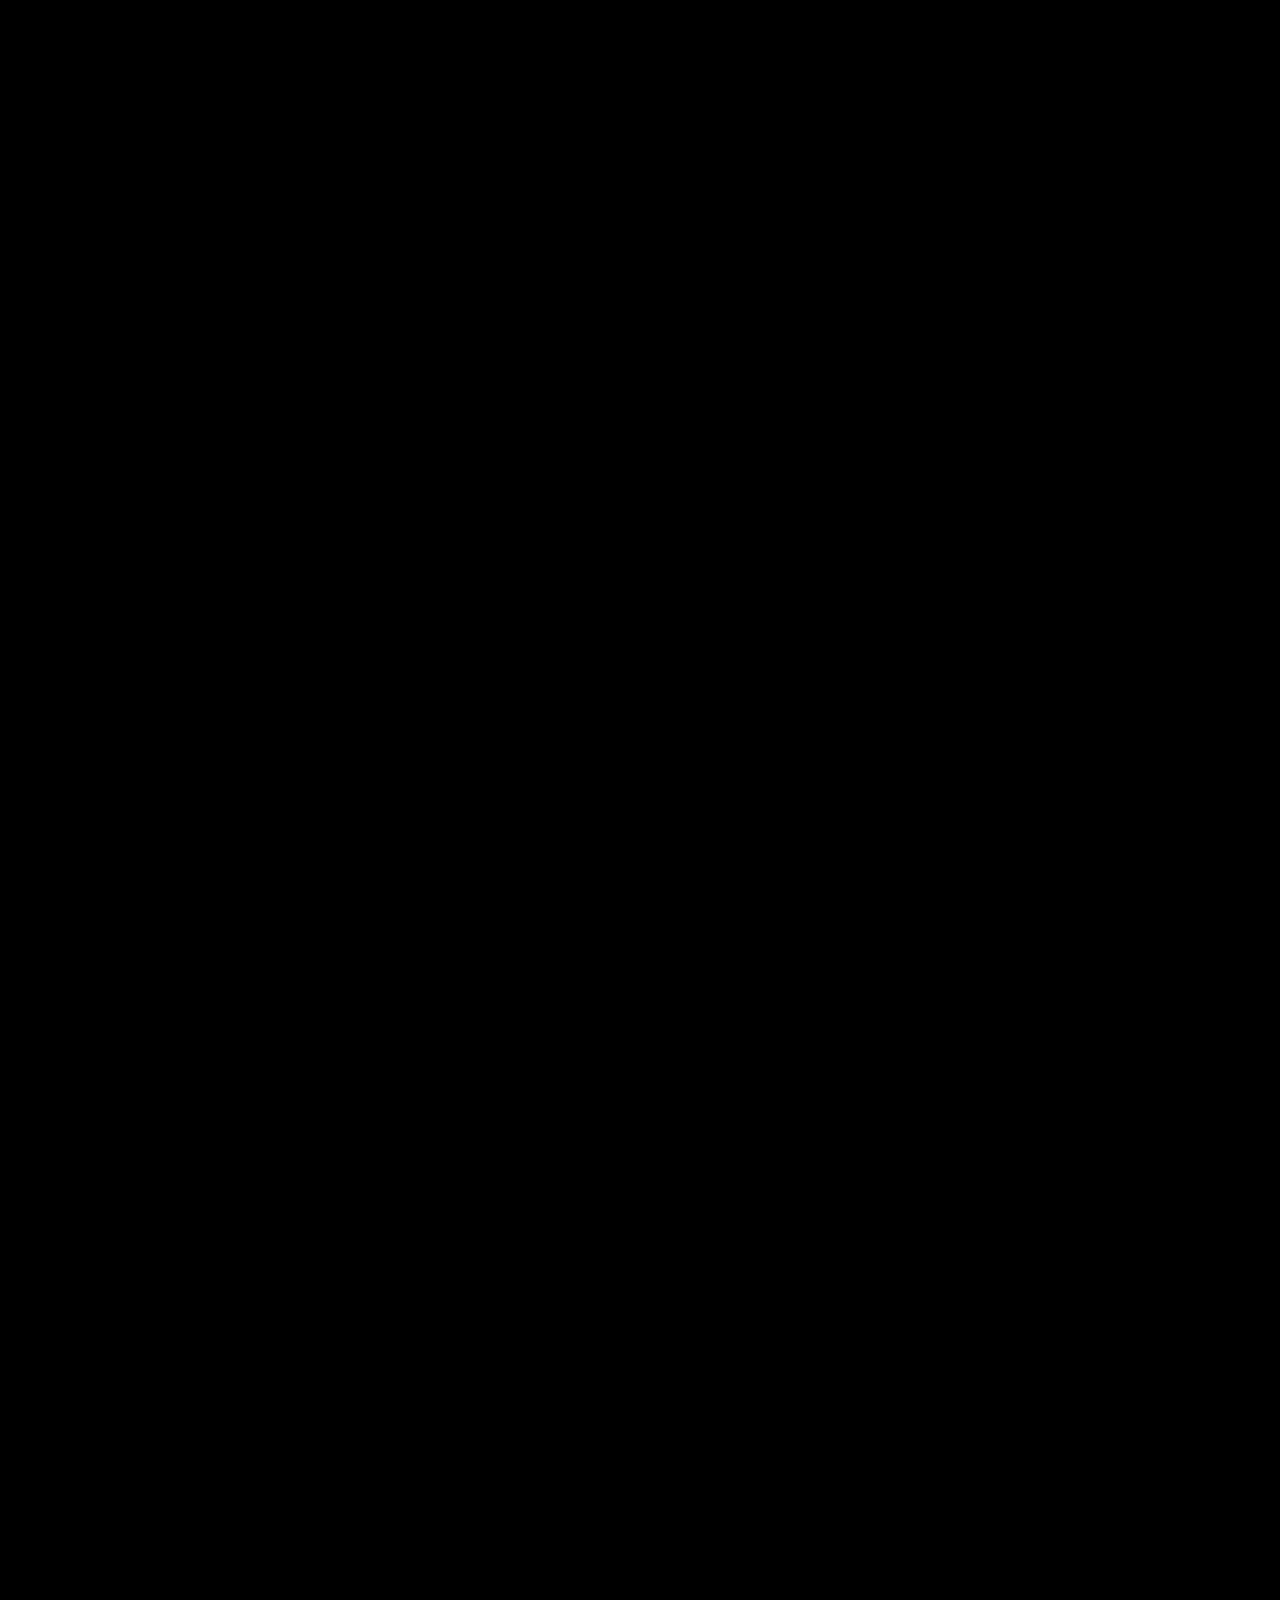
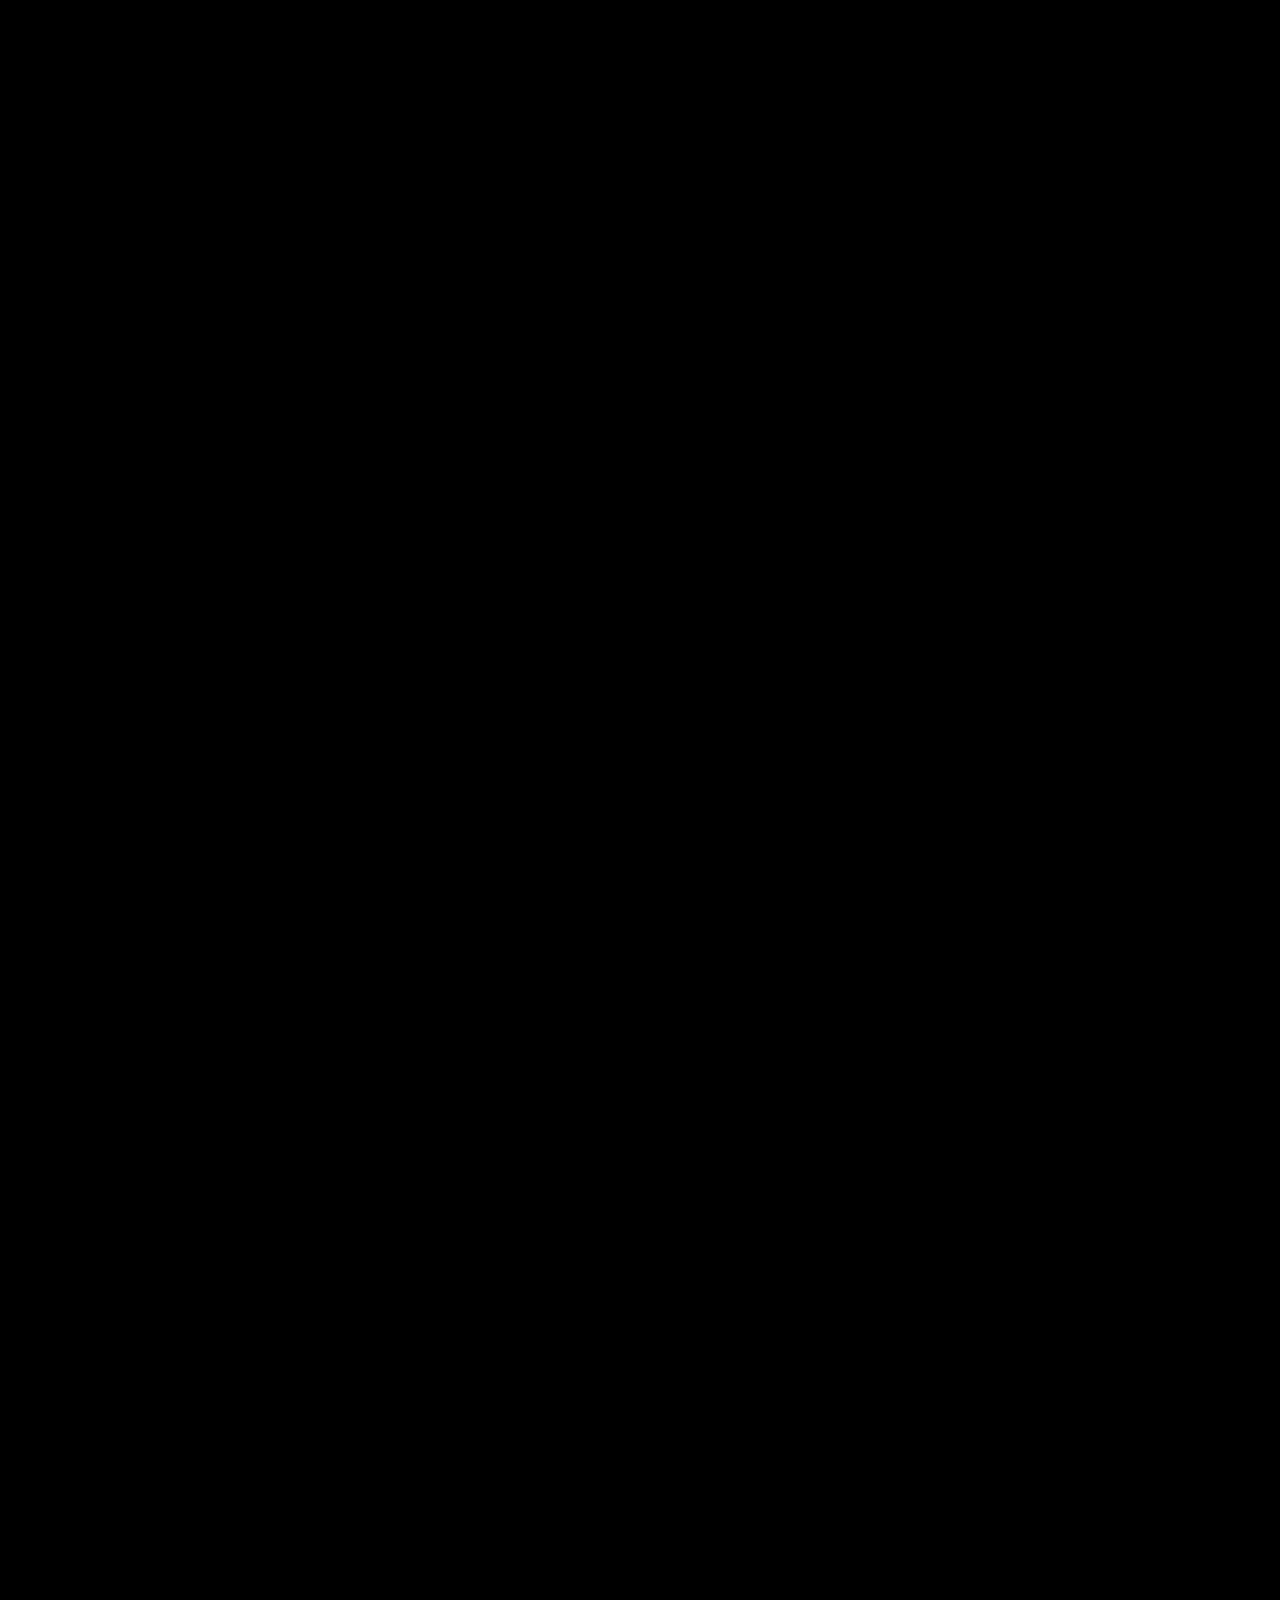
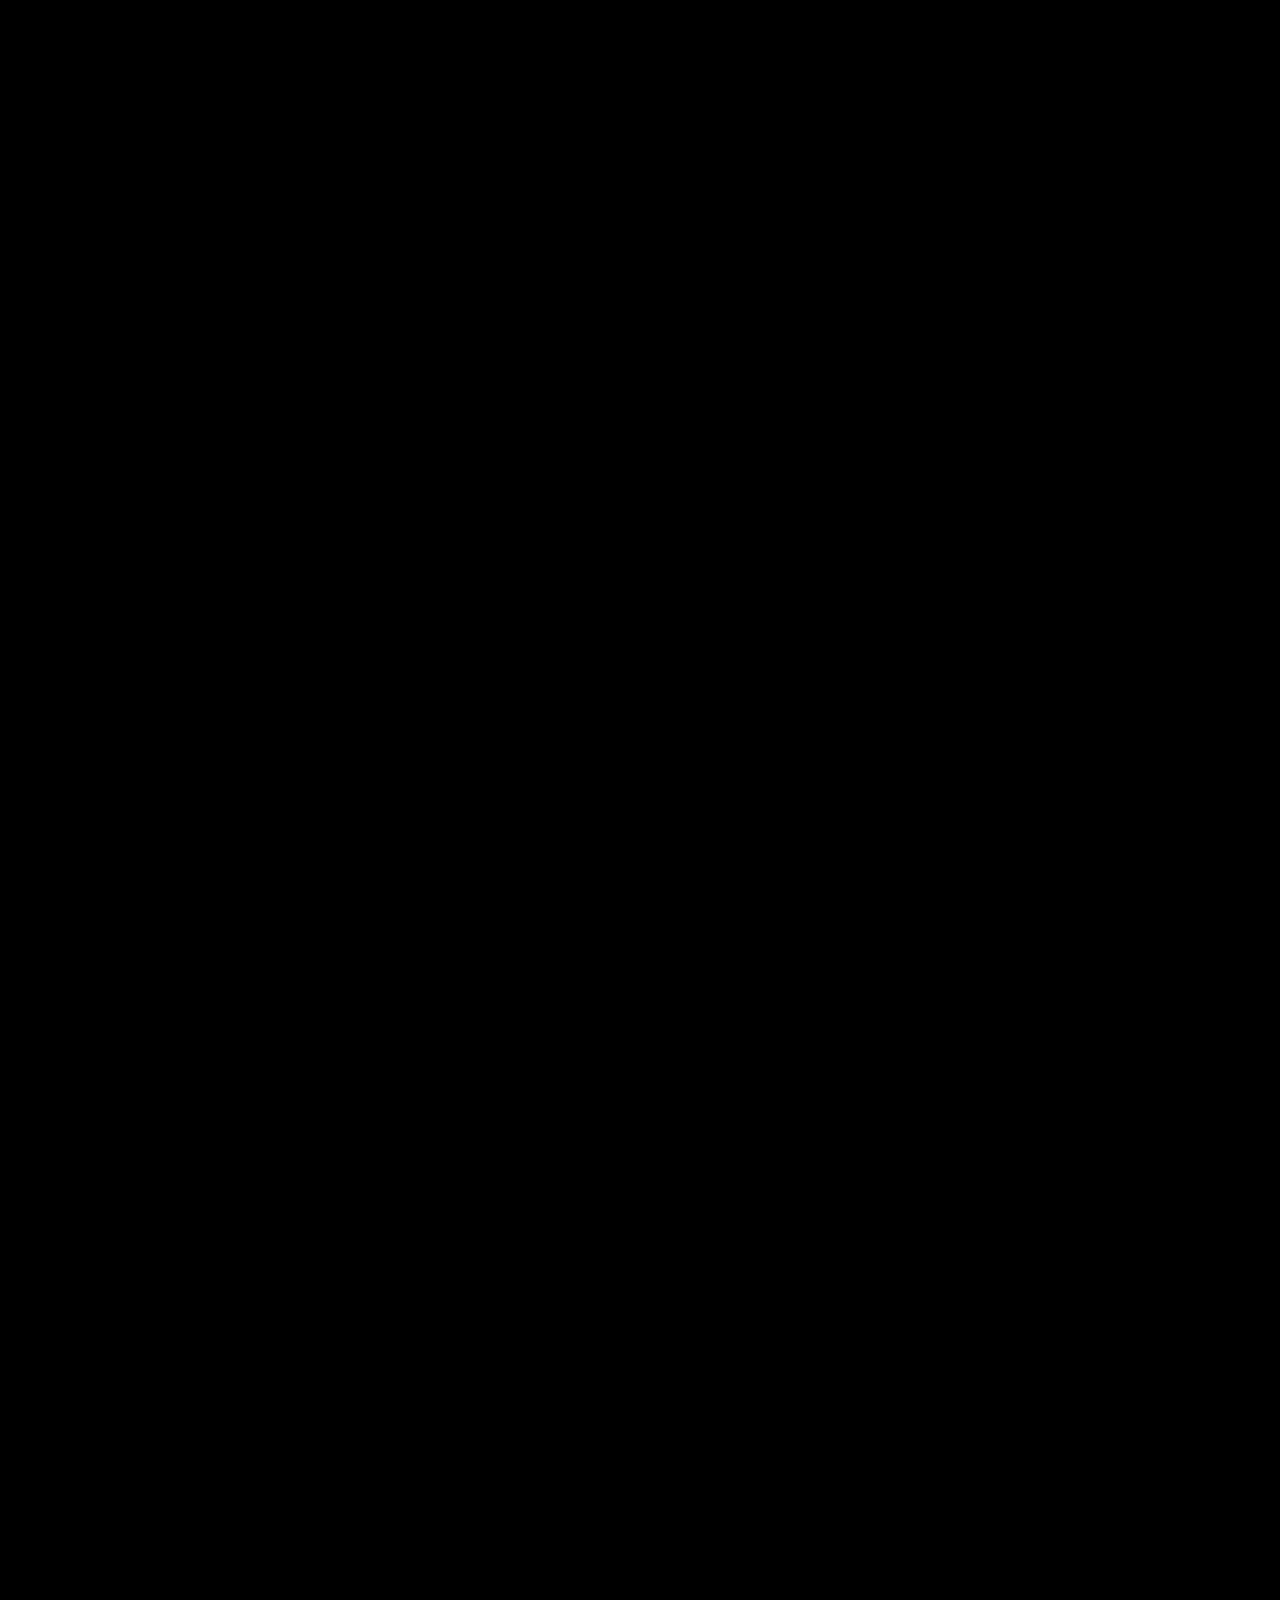
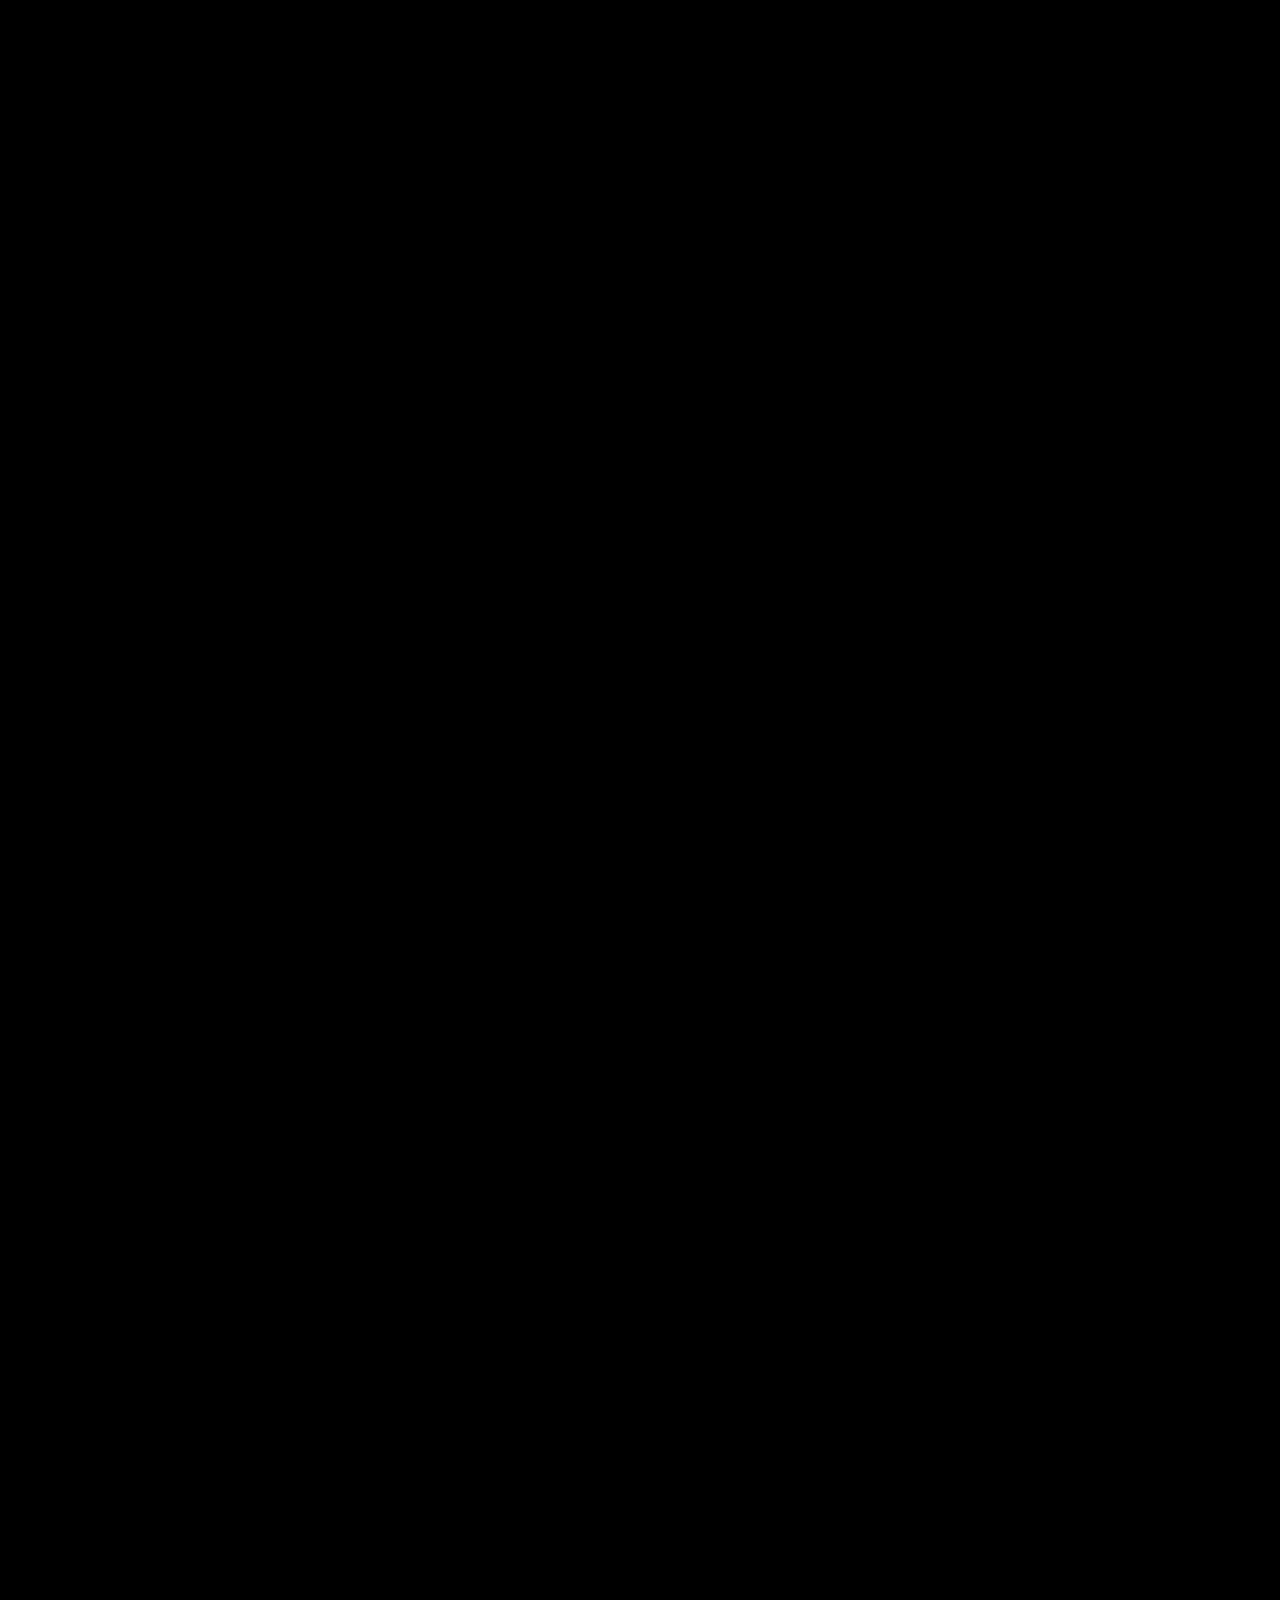
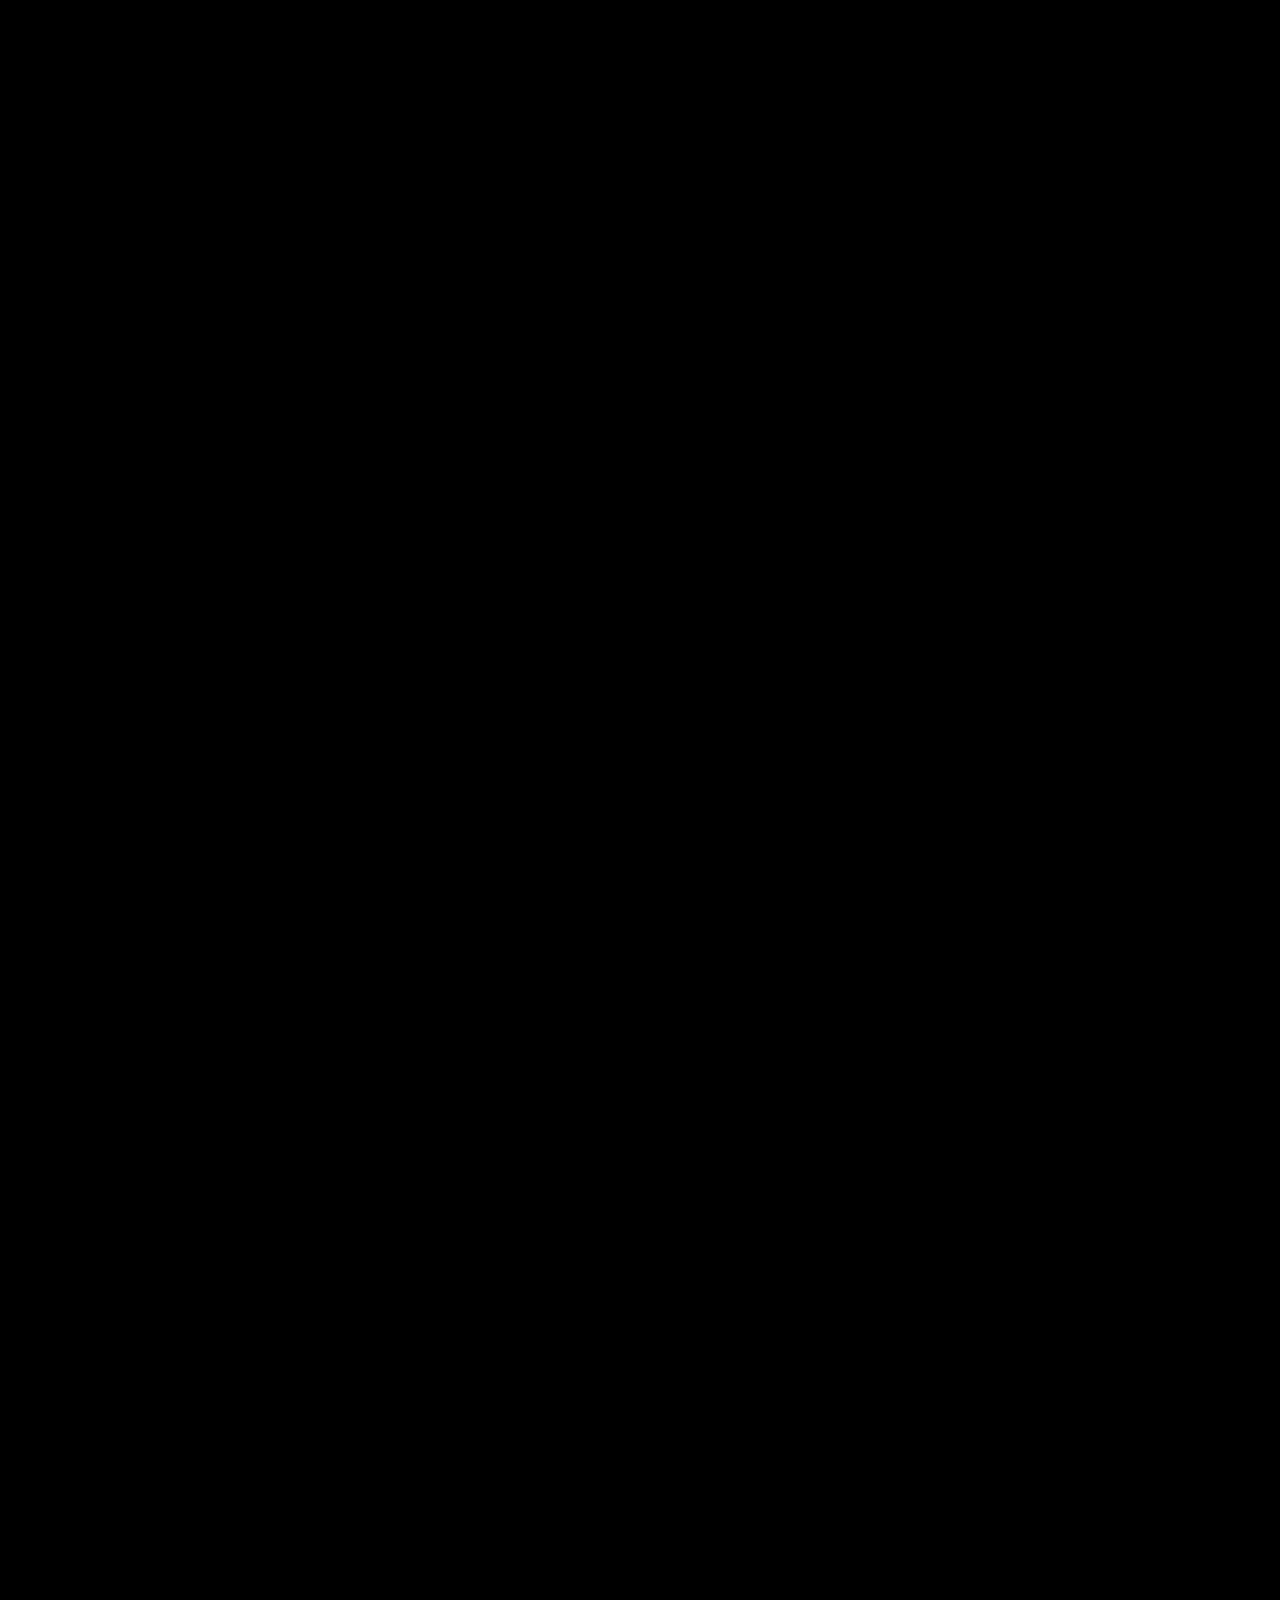
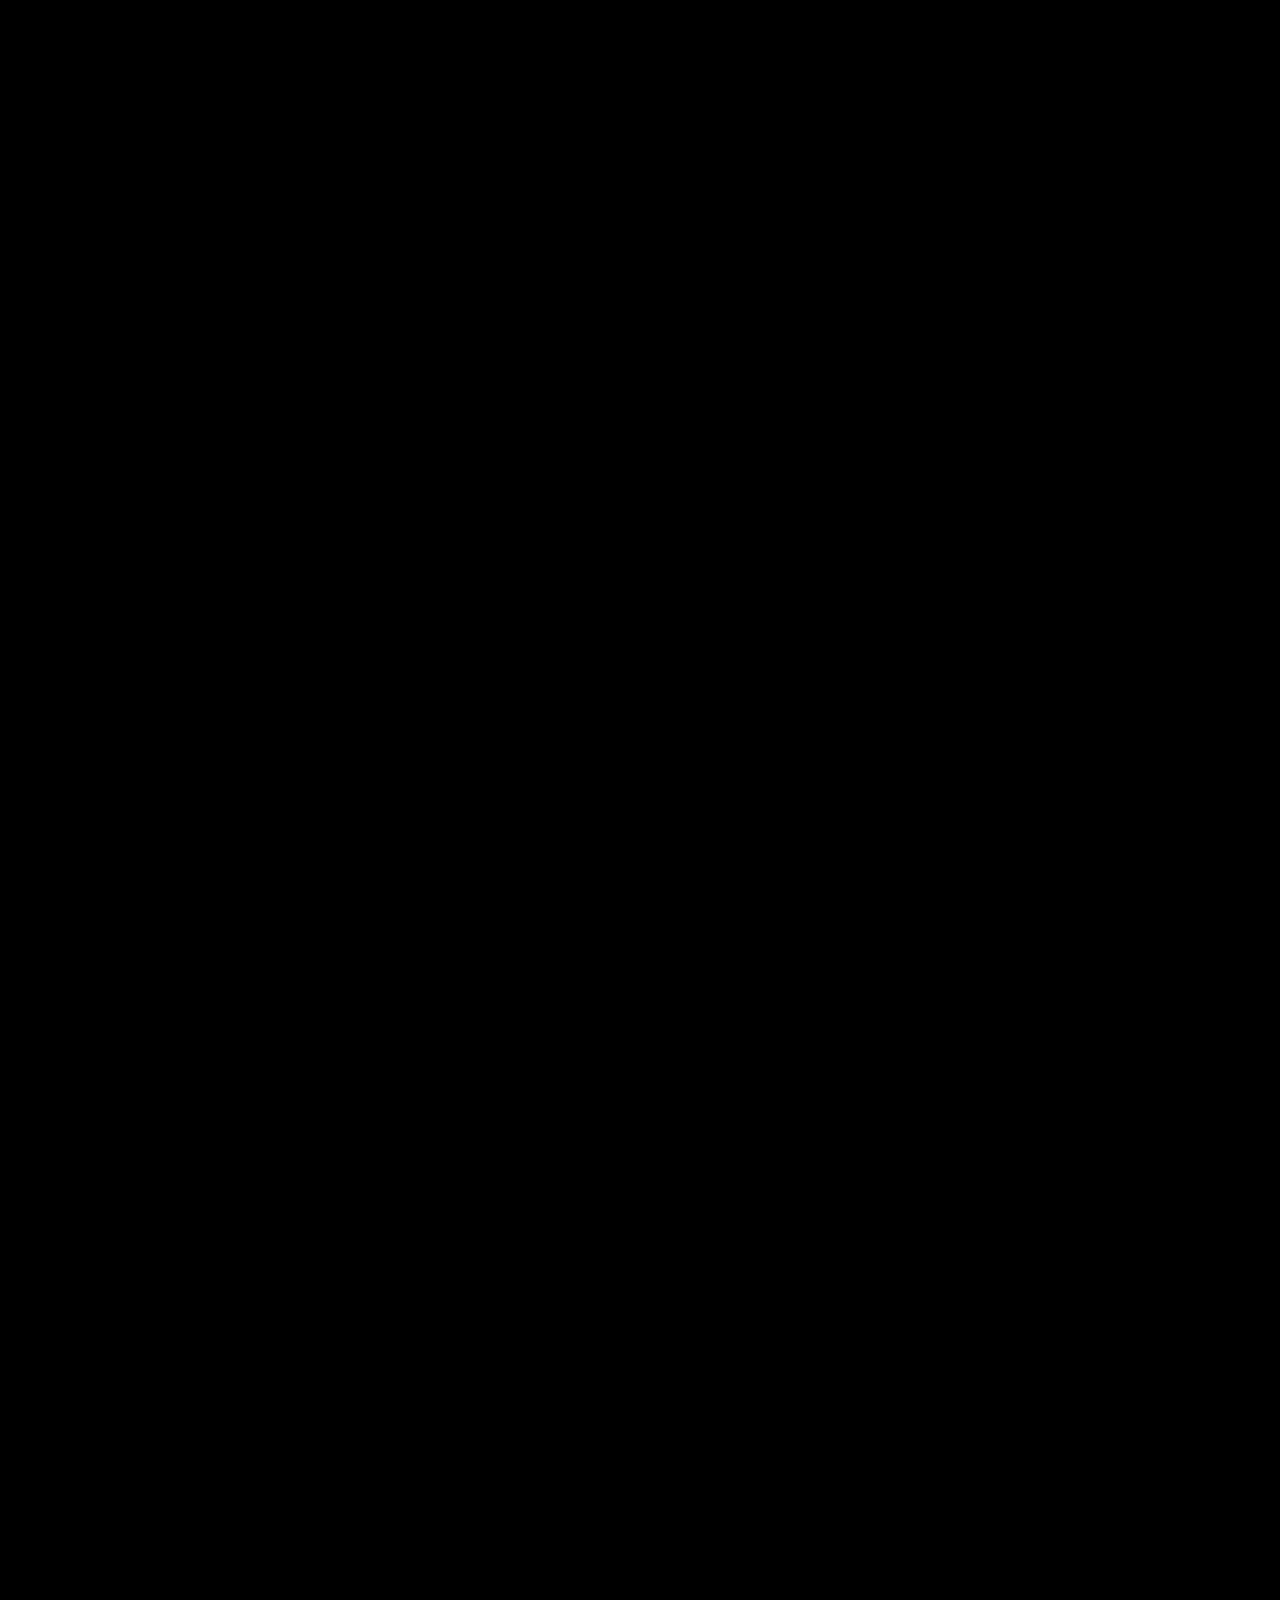
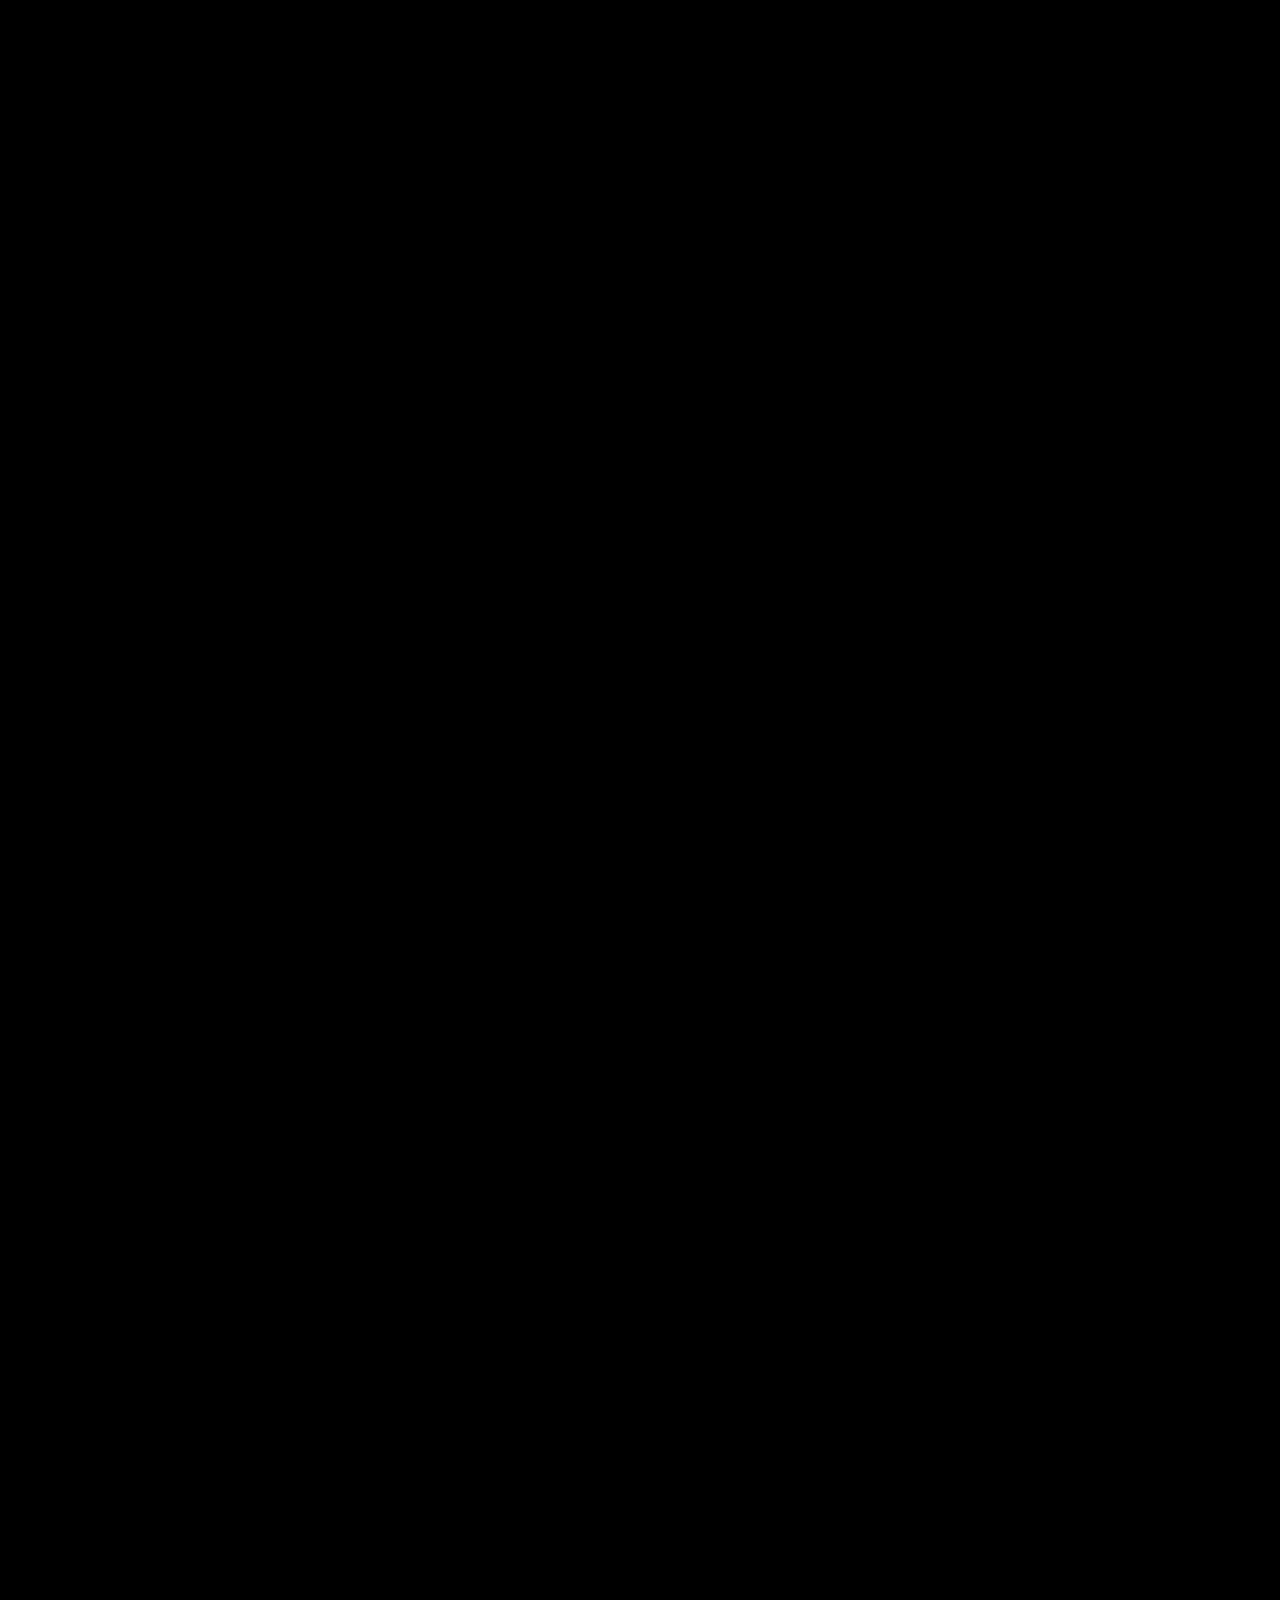
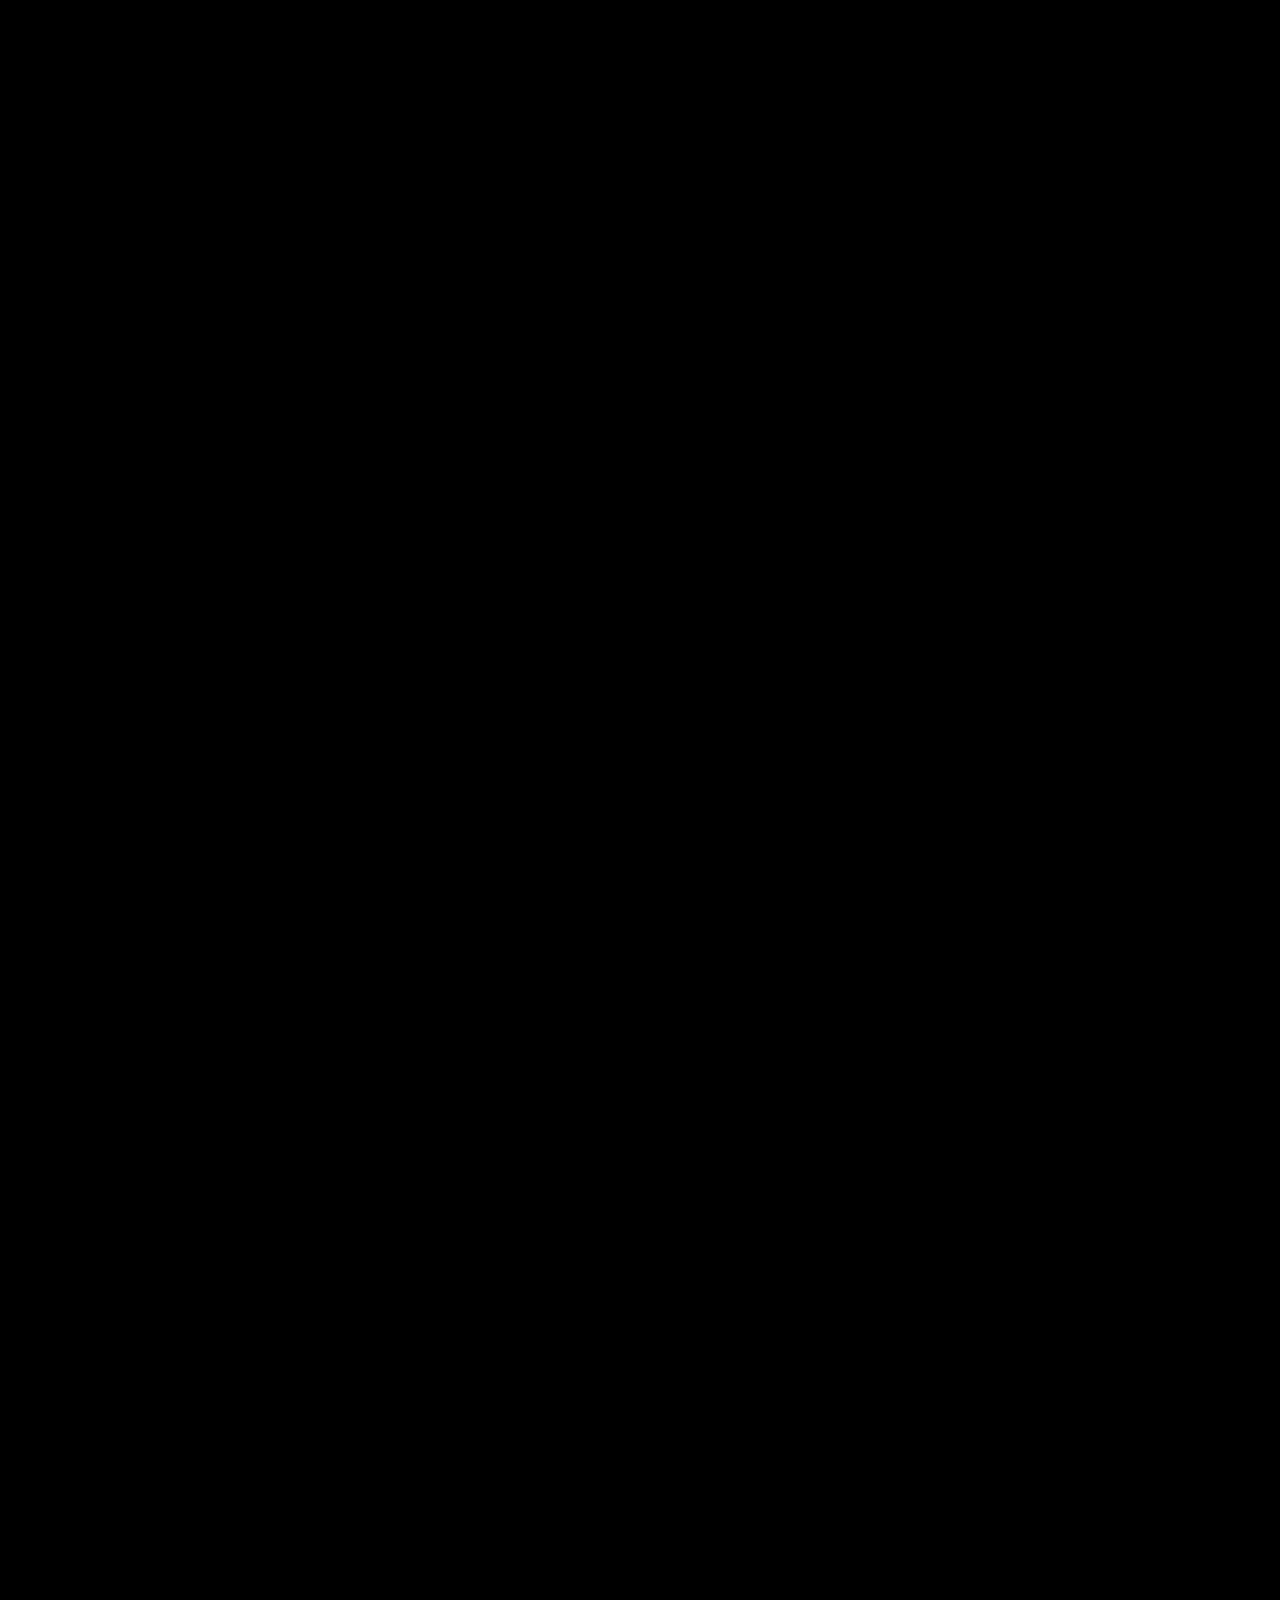
==== commit c49fa87d: "Refine project credits and add bilingual SEO metadata and diamond favicon" ====
--- a/pl.html
+++ b/pl.html
@@ -1 +1 @@
-<!DOCTYPE html><!-- Handled by Exflow.site --><html lang="pl" data-wf-page="67192d0e297fe84fd88da403" data-wf-site="67192d0e297fe84fd88da3f6"><head><meta charset="utf-8"/><link href="https://cdn.prod.website-files.com" rel="preconnect" /><title>Igor Kokot - Portfolio</title><meta content="Portfolio Igora Kokota. Produkcja i postprodukcja dźwięku i obrazu, muzyka filmowa, miks, mastering oraz podcasty." name="description"/><meta content="width=device-width, initial-scale=1" name="viewport"/><link href="css/igor-kokot-d1cfc3.webflow.shared.1a5e67902.css" rel="stylesheet" type="text/css"  /><link href="https://fonts.googleapis.com" rel="preconnect"/><link href="https://fonts.gstatic.com" rel="preconnect" /><script src="https://ajax.googleapis.com/ajax/libs/webfont/1.6.26/webfont.js" type="text/javascript"></script><script type="text/javascript">WebFont.load({  google: {    families: ["Inconsolata:400,700:latin,latin-ext"]  }});</script><script type="text/javascript">!function(o,c){var n=c.documentElement,t=" w-mod-";n.className+=t+"js",("ontouchstart"in o||o.DocumentTouch&&c instanceof DocumentTouch)&&(n.className+=t+"touch")}(window,document);</script><link rel="icon" href="data:,"/><link href="css/portfolio-filters.css" rel="stylesheet"/><link href="css/site-adjustments.css?v=11" rel="stylesheet"/><link rel="alternate" hreflang="en" href="https://igorkokot.eu/"/><link rel="alternate" hreflang="pl" href="https://igorkokot.eu/pl.html"/></head><body id="top" data-w-id="67192d0e297fe84fd88da408" style="opacity:0" class="body"><div data-animation="default" data-collapse="medium" data-duration="400" data-easing="ease" data-easing2="ease" role="banner" class="navbar w-nav"><div class="navbar-container w-container"><a href="#top" class="igor-kokot---logo" aria-label="Igor Kokot - wróć na górę">Igor Kokot</a><nav role="navigation" class="w-nav-menu"><a href="#top" class="w-nav-link">O mnie</a><a href="#portfolio" class="w-nav-link">Portfolio</a><a href="#contact" class="w-nav-link">Kontakt</a><a class="language-switch" href="index.html" lang="en" hreflang="en" aria-label="Switch language to English"><svg viewBox="0 0 24 24" width="18" height="18" fill="none" stroke="currentColor" stroke-width="1.5" aria-hidden="true"><circle cx="12" cy="12" r="9"/><ellipse cx="12" cy="12" rx="4" ry="9"/><path d="M3 12h18M5 7h14M5 17h14"/></svg><span>EN</span></a></nav><div class="w-nav-button"><div class="w-icon-nav-menu"></div></div></div></div><section class="about-me"><div class="w-layout-blockcontainer about-me-container w-container"><h1 class="about-me-heading">O mnie</h1><div class="div-block-2"><div><p class="about-me-paragraph about-me-paragraph---start">Jestem artystą multimedialnym z praktycznym doświadczeniem w produkcji i postprodukcji dźwięku oraz obrazu.</p><p class="about-me-paragraph">Dźwięk / Podcast / Film<br/>- montaż i czyszczenie nagrań głosowych<br/>- montaż dialogów<br/>- postprodukcja dźwięku<br/>- produkcja podcastów (nagrania, montaż, przygotowanie do publikacji)<br/>- produkcja i postprodukcja dźwięku do filmu (nagrania, montaż, przygotowanie materiałów)<br/>- projektowanie dźwięku<br/>‍<br/>Muzyka:<br/>- komponowanie autorskiej muzyki<br/>- komponowanie muzyki filmowej<br/>- miks<br/>- mastering<br/><br/>Wideo:<br/>- montaż wideo<br/>- korekcja barwna i nadawanie kolorystyki<br/>- podstawowa grafika ruchoma (tytuły, podpisy, proste animacje)<br/>- retusz obrazu<br/>- optymalizacja wideo i przygotowanie do publikacji<br/></p></div><div id="w-node-_9e3787a9-dc11-f78b-b3e2-27c72f767728-d88da403"><p class="about-me-paragraph">‍<br/></p><img src="images/693aeb5ee39fb813d2329837_cv-20foto-20cropped-20-3-20-201-20-1-.jpg" loading="lazy" width="300" height="300" alt="" srcset="images/693aeb5ee39fb813d2329837_cv-20foto-20cropped-20-3-20-201-20-1-p-500.jpg 500w, images/693aeb5ee39fb813d2329837_cv-20foto-20cropped-20-3-20-201-20-1-p-800.jpg 800w, images/693aeb5ee39fb813d2329837_cv-20foto-20cropped-20-3-20-201-20-1-p-1080.jpg 1080w, images/693aeb5ee39fb813d2329837_cv-20foto-20cropped-20-3-20-201-20-1-.jpg 2000w" sizes="(max-width: 479px) 100vw, 300px" class="image-5"/></div></div></div></section><div class="footer-divider-two" aria-hidden="true"></div><section class="contact-section" aria-label="Kontakt"><div id="intro-contact" class="form-block contact-card"><form id="intro-contact-form" name="intro-contact" action="https://formsubmit.co/contact@igorkokot.eu" method="post" class="form"><h2 class="project-title project-title-2">Kontakt</h2><input type="hidden" name="_subject" value="Nowa wiadomość z portfolio Igora Kokota"/><label for="intro-contact-email" class="field-label">Twój adres e-mail</label><input class="text-field w-input" maxlength="256" name="email" autocomplete="email" type="email" id="intro-contact-email" required/><label for="intro-contact-message" class="field-label-2">Twoja wiadomość</label><textarea placeholder="W czym mogę pomóc?" maxlength="5000" id="intro-contact-message" name="message" class="w-input" required></textarea><button type="submit" class="button w-button">Wyślij wiadomość</button><p class="contact-direct">Możesz też napisać na <a href="mailto:contact@igorkokot.eu">contact@igorkokot.eu</a></p></form></div></section><div id="portfolio" class="footer-divider-two" tabindex="-1"></div><div class="portfolio-filters" hidden><p class="portfolio-filter-label" id="portfolio-filter-label">Filtruj według zakresu prac</p><div class="portfolio-filter-buttons" role="group" aria-labelledby="portfolio-filter-label"></div><p class="portfolio-filter-status" role="status" aria-live="polite" aria-atomic="true"></p></div><section id="projects" class="section"><div class="w-layout-blockcontainer year-container portfolio-year w-container" data-year="2026" style="--year-color:#735323"><div class="left-div left-div-edit"><div class="div-block info"><p class="nag-wek" data-category="Movie">Film</p><h2 class="project-title">1, 2, 3 za siebie</h2><p class="project-description" data-services="sound-on-set">Mój wkład: dźwięk na planie</p><span class="button w-button pending-project-link" aria-disabled="true">Zobacz na Drive</span></div><div class="div-block project-still"><img src="images/project-placeholder.svg" alt="Podgląd wkrótce: 1, 2, 3 za siebie" loading="lazy" class="project-thumbnail"/></div><div id="w-node-_412bd122-8e4a-9230-6737-d31804db01ca-d88da403" class="div-block info"><p class="nag-wek" data-category="Movie">Film</p><h2 class="project-title"><span>Wiatraczek</span></h2><p class="project-description" data-services="audio-postproduction">Mój wkład: postprodukcja dźwięku</p><span class="button w-button pending-project-link" aria-disabled="true">Zobacz na Drive</span></div><div class="div-block project-still"><img src="images/project-placeholder.svg" alt="Podgląd wkrótce: Wiatraczek" loading="lazy" class="project-thumbnail"/></div><div id="w-node-_6939d859-3dfe-7bbf-40b6-54f11a6c8128-d88da403" class="div-block info"><p class="nag-wek" data-category="Movie">Film</p><h2 class="project-title"><span>ECHO</span></h2><p class="project-description" data-services="sound-on-set audio-postproduction music">Mój wkład: dźwięk na planie, postprodukcja dźwięku, muzyka</p><span class="button w-button pending-project-link" aria-disabled="true">Zobacz na Drive</span></div><div class="div-block project-still"><img src="images/project-placeholder.svg" alt="Podgląd wkrótce: ECHO" loading="lazy" class="project-thumbnail"/></div><div id="w-node-a6e782e3-ccdc-179c-a623-04663c6ff999-d88da403" class="div-block info"><p class="nag-wek" data-category="Movie">Film</p><h2 class="project-title">Dwa Koła</h2><p class="project-description" data-services="audio-postproduction music">Mój wkład: postprodukcja dźwięku, muzyka<br/><br/><em>Nagroda publiczności.</em></p><a data-w-id="a6e782e3-ccdc-179c-a623-04663c6ff9a1" href="https://www.youtube.com/watch?v=XHfcDgHnpXA" target="_blank" class="button w-button">Zobacz na YouTube</a></div><div class="div-block"><div class="project-video video-preview" data-video-id="XHfcDgHnpXA" data-video-title="Dwa Koła"><button class="video-play" type="button" aria-label="Odtwórz Dwa Koła"><img src="https://i.ytimg.com/vi/XHfcDgHnpXA/hqdefault.jpg" alt="Dwa Koła" loading="eager"/><span class="video-play-icon" aria-hidden="true">▶</span></button></div></div><div id="w-node-_6ae9220d-7662-b0cb-8b5b-7fba9b165333-d88da403" class="div-block info"><p class="nag-wek" data-category="Movie">Film</p><h2 class="project-title"><span>Do siebie</span></h2><p class="project-description" data-services="audio-postproduction music">Mój wkład: postprodukcja dźwięku, muzyka</p><a data-w-id="6ae9220d-7662-b0cb-8b5b-7fba9b16533b" href="https://drive.proton.me/urls/W1H7B3ZVSG#Vdo3x4EtNsto" target="_blank" rel="noopener noreferrer" class="button w-button">Zobacz na Drive</a></div><div class="div-block project-still"><img src="images/do-siebie.png" alt="Do siebie" loading="lazy" class="project-thumbnail"/></div><div id="w-node-a30363bb-ede1-2a5d-73bb-401bb617bbf4-d88da403" class="div-block info"><p class="nag-wek" data-category="Movie">Film</p><h2 class="project-title"><span>Korzenie</span></h2><p class="project-description" data-services="sound-on-set audio-postproduction">Mój wkład: dźwięk na planie, postprodukcja dźwięku</p><span class="button w-button pending-project-link" aria-disabled="true">Zobacz na Drive</span></div><div class="div-block project-still"><img src="images/project-placeholder.svg" alt="Podgląd wkrótce: Korzenie" loading="lazy" class="project-thumbnail"/></div><div id="w-node-e3fb30b6-e49d-c8e6-45fb-4669dd427e00-d88da403" class="div-block info"><p class="nag-wek" data-category="Movie">Film</p><h2 class="project-title"><span>Nocą</span></h2><p class="project-description" data-services="audio-postproduction">Mój wkład: postprodukcja dźwięku</p><span class="button w-button pending-project-link" aria-disabled="true">Zobacz na Drive</span></div><div class="div-block project-still"><img src="images/project-placeholder.svg" alt="Podgląd wkrótce: Nocą" loading="lazy" class="project-thumbnail"/></div><div id="w-node-_581999e0-f374-9531-e94d-1580248cb1da-d88da403" class="div-block info"><p class="nag-wek" data-category="Music">Muzyka</p><h2 class="project-title">Warsztaty - Aranżacja muzyki elektronicznej</h2></div><div class="div-block project-still"><img src="images/warsztaty.png" alt="Warsztaty - Aranżacja muzyki elektronicznej" loading="lazy" class="project-thumbnail"/></div><div id="w-node-_7f3ef804-5c85-ce74-db09-b0914e0319cb-d88da403" class="div-block info"><p class="nag-wek" data-category="Music">Muzyka</p><h2 class="project-title">Sick7 - Warp &amp; Weft</h2><p class="project-description" data-services="mastering">Mój wkład: mastering</p><a data-w-id="7f3ef804-5c85-ce74-db09-b0914e0319d3" href="https://00effort.bandcamp.com/album/warp-weft" target="_blank" class="button w-button">Zobacz na Bandcamp</a></div><div class="div-block"><a href="https://00effort.bandcamp.com/album/warp-weft" target="_blank" rel="noopener noreferrer"><img src="images/sick7-warp-weft.jpg" alt="Okładka albumu Sick7 - Warp &amp; Weft" loading="lazy" class="image---pulse"/></a></div><div id="w-node-_74cb0df7-0991-9aa1-59d6-2bc92038c916-d88da403" class="div-block info"><p class="nag-wek" data-category="Podcast">Podcast</p><h2 class="project-title"><span>Podcasty - WSKZ</span></h2><p class="project-description" data-services="production audio-postproduction">Mój wkład: produkcja, postprodukcja dźwięku</p><a data-w-id="74cb0df7-0991-9aa1-59d6-2bc92038c91e" href="https://open.spotify.com/show/6eXE2UHcgZveNpxArWkeVa" target="_blank" class="button w-button">Zobacz na Spotify</a></div><div class="div-block"><img src="images/screenshot-202026-05-07-20210239.png" loading="lazy" sizes="(max-width: 767px) 100vw, (max-width: 991px) 728px, 940px" srcset="images/screenshot-202026-05-07-20210239-p-500.png 500w, images/screenshot-202026-05-07-20210239-p-800.png 800w, images/screenshot-202026-05-07-20210239-p-1080.png 1080w, images/screenshot-202026-05-07-20210239-p-1600.png 1600w, images/screenshot-202026-05-07-20210239-p-2000.png 2000w, images/screenshot-202026-05-07-20210239.png 2118w" alt="" class="image---pulse"/></div></div><div class="container-4"><h1 class="year-heading">2026</h1></div></div><div class="w-layout-blockcontainer year-container portfolio-year w-container" data-year="2025" style="--year-color:#25263e"><div class="left-div left-div-edit"><div id="w-node-ea1c61e1-5dc2-9f26-3bc1-396f07eb149e-d88da403" class="div-block info"><p class="nag-wek" data-category="Movie">Film</p><h2 class="project-title"><span>Oni</span></h2><p class="project-description" data-services="audio-postproduction">Mój wkład: postprodukcja dźwięku</p><span class="button w-button pending-project-link" aria-disabled="true">Zobacz na Drive</span></div><div class="div-block project-still"><img src="images/project-placeholder.svg" alt="Podgląd wkrótce: Oni" loading="lazy" class="project-thumbnail"/></div><div id="w-node-ca3de729-9c0a-2008-6f1d-f4f7828d2b92-d88da403" class="div-block info"><p class="nag-wek" data-category="Movie">Film</p><h2 class="project-title"><span>Skrawki</span></h2><p class="project-description" data-services="audio-postproduction music">Mój wkład: postprodukcja dźwięku, muzyka</p><a data-w-id="ca3de729-9c0a-2008-6f1d-f4f7828d2b9a" href="https://open.spotify.com/show/6eXE2UHcgZveNpxArWkeVa" target="_blank" class="button w-button">Zobacz na Spotify</a></div><div class="div-block project-still"><img src="images/project-placeholder.svg" alt="Podgląd wkrótce: Skrawki" loading="lazy" class="project-thumbnail"/></div><div id="w-node-deab0d5b-c186-9974-3771-cc6eda0de40d-d88da403" class="div-block info"><p class="nag-wek" data-category="Movie">Film</p><h2 class="project-title"><span>404</span></h2><p class="project-description" data-services="music audio-postproduction">Mój wkład: muzyka, postprodukcja dźwięku<br/>‍<br/><em>Nominacja do nagrody za najlepszą muzykę.</em></p><a data-w-id="deab0d5b-c186-9974-3771-cc6eda0de415" href="https://www.youtube.com/watch?v=uYVs8fYkR0s" target="_blank" class="button w-button">Zobacz na YouTube</a></div><div class="div-block"><div class="project-video video-preview" data-video-id="uYVs8fYkR0s" data-video-title="404"><button class="video-play" type="button" aria-label="Odtwórz 404"><img src="https://i.ytimg.com/vi/uYVs8fYkR0s/hqdefault.jpg" alt="404" loading="eager"/><span class="video-play-icon" aria-hidden="true">▶</span></button></div></div><div id="w-node-fed3985a-dd51-9508-6fd1-f377df5b4797-d88da403" class="div-block info"><p class="nag-wek" data-category="Video">Wideo</p><h2 class="project-title"><span>SEMCON</span></h2><p class="project-description" data-services="sound-design voiceover-postproduction mixing mastering">Mój wkład: projektowanie dźwięku, postprodukcja nagrań lektorskich, miks, mastering</p><a data-w-id="fed3985a-dd51-9508-6fd1-f377df5b47a0" href="https://drive.proton.me/urls/AW2764W5KG#crGHTm4Gtfd8" target="_blank" class="button w-button">Zobacz na Drive</a></div><div class="div-block"><img src="images/still-202026-05-07-20204528_1.1.1-20-1-.jpg" loading="lazy" sizes="(max-width: 767px) 100vw, (max-width: 991px) 728px, 940px" srcset="images/still-202026-05-07-20204528_1.1.1-20-1-p-500.jpg 500w, images/still-202026-05-07-20204528_1.1.1-20-1-p-800.jpg 800w, images/still-202026-05-07-20204528_1.1.1-20-1-p-1080.jpg 1080w, images/still-202026-05-07-20204528_1.1.1-20-1-.jpg 1920w" alt="" class="image---pulse"/></div><div id="w-node-a4c99cb2-f72b-a45a-79e8-18bfd116a746-d88da403" class="div-block info"><p class="nag-wek" data-category="Music">Muzyka</p><h2 class="project-title"><span>H</span>uxwell - Last Christmas</h2><p class="project-description" data-services="production mixing mastering">Mój wkład: produkcja, miks, mastering</p><a data-w-id="a4c99cb2-f72b-a45a-79e8-18bfd116a74f" href="https://www.youtube.com/watch?v=oO7hASGSvhw" target="_blank" class="button w-button">Zobacz na YouTube</a></div><div class="div-block"><div class="project-video video-preview" data-video-id="oO7hASGSvhw" data-video-title="Huxwell - Last Christmas"><button class="video-play" type="button" aria-label="Odtwórz Huxwell - Last Christmas"><img src="https://i.ytimg.com/vi/oO7hASGSvhw/hqdefault.jpg" alt="Huxwell - Last Christmas" loading="eager"/><span class="video-play-icon" aria-hidden="true">▶</span></button></div></div><div id="w-node-_09ee0c4c-b18a-713e-4696-b6711c6c35d2-d88da403" class="div-block info"><p class="nag-wek" data-category="Music">Muzyka</p><h2 class="project-title"><span>H</span>uxwell - Lost In Here</h2><p class="project-description" data-services="production mixing mastering artwork">Mój wkład: produkcja, miks, mastering, oprawa graficzna</p><a data-w-id="09ee0c4c-b18a-713e-4696-b6711c6c35db" href="https://www.youtube.com/watch?v=qL0ojyuq1Vc" target="_blank" class="button w-button">Zobacz na YouTube</a></div><div class="div-block"><div class="project-video video-preview" data-video-id="qL0ojyuq1Vc" data-video-title="Huxwell - Lost In Here"><button class="video-play" type="button" aria-label="Odtwórz Huxwell - Lost In Here"><img src="https://i.ytimg.com/vi/qL0ojyuq1Vc/hqdefault.jpg" alt="Huxwell - Lost In Here" loading="eager"/><span class="video-play-icon" aria-hidden="true">▶</span></button></div></div><div id="w-node-efd4b138-6639-012a-f0ea-05738ab576e8-d88da403" class="div-block info"><p class="nag-wek" data-category="Video">Wideo</p><h2 class="project-title"><span>Aglica Trio - live at NFM</span></h2><p class="project-description" data-services="audio-postproduction">Mój wkład: postprodukcja dźwięku</p><a data-w-id="efd4b138-6639-012a-f0ea-05738ab576f1" href="https://youtu.be/w0KKgTLiX2Y?si=zsha2B6-mEk-nF6f" target="_blank" class="button w-button">Zobacz na YouTube (część I)</a><a data-w-id="c737fef8-edb6-7aa9-8488-e3bf4e10b9b6" href="https://youtu.be/B-RJX4PXh5Y?si=YZRa1dwvtHg_YeGK" target="_blank" class="button w-button">Zobacz na YouTube (część II)</a><a data-w-id="b923b546-3c82-9c6f-7898-e164c0d7d1a8" href="https://youtu.be/PB2xrZtWSZg?si=LdnaQkRDQuKPKrLu" target="_blank" class="button w-button">Zobacz na YouTube (część III)</a><a data-w-id="913369d6-f5bb-d0d6-8eea-88c123ad431a" href="https://youtu.be/2ixrPK6a4EM?si=_W8vkKKc-_jfgQBp" target="_blank" class="button w-button">Zobacz na YouTube (część IV)</a><a data-w-id="d9370d33-5954-a1f1-4d03-feff6a0d74e5" href="https://youtu.be/w9gWhPa9Tc0?si=kLdPiBPo8LTCvaCb" target="_blank" class="button w-button">Zobacz na YouTube (część V)</a><a data-w-id="54f5cd99-6c7f-2bd6-1dd7-5dd13e8d233a" href="https://youtu.be/GkqY_xUFcZ4?si=jstJ9TaAFxUFj7Xe" target="_blank" class="button w-button">Zobacz na YouTube (część VI)</a><a data-w-id="dbf823d9-a20b-8b2b-1516-197d0daec7b2" href="https://youtu.be/VCoe5lKoVCA?si=orBO7Jjg_LK-JfEC" target="_blank" class="button w-button">Zobacz na YouTube (część VII)</a><a data-w-id="6ccf0f26-a2f6-f2ab-d25d-a1ca1f386678" href="https://youtu.be/hUp0iJSf9IA?si=qtUjqmBNnZGW-rUf" target="_blank" class="button w-button">Zobacz na YouTube (część VIII)</a></div><div class="div-block"><div class="project-video video-preview" data-video-id="w0KKgTLiX2Y" data-video-title="Aglica Trio - live at NFM"><button class="video-play" type="button" aria-label="Odtwórz Aglica Trio - live at NFM"><img src="https://i.ytimg.com/vi/w0KKgTLiX2Y/hqdefault.jpg" alt="Aglica Trio - live at NFM" loading="eager"/><span class="video-play-icon" aria-hidden="true">▶</span></button></div></div><div id="w-node-e52476c3-0421-0e94-aa9b-9aa75360f48e-d88da403" class="div-block info"><p class="nag-wek" data-category="Movie">Film</p><h2 class="project-title"><span>Splin</span></h2><p class="project-description" data-services="sound-on-set">Mój wkład: dźwięk na planie</p><a data-w-id="e52476c3-0421-0e94-aa9b-9aa75360f497" href="https://www.youtube.com/watch?v=KxccLhaRjls" target="_blank" class="button w-button">Zobacz na YouTube</a></div><div class="div-block"><div class="project-video video-preview" data-video-id="KxccLhaRjls" data-video-title="Splin"><button class="video-play" type="button" aria-label="Odtwórz Splin"><img src="https://i.ytimg.com/vi/KxccLhaRjls/hqdefault.jpg" alt="Splin" loading="eager"/><span class="video-play-icon" aria-hidden="true">▶</span></button></div></div><div id="w-node-_66c87c21-56d1-9cb5-d3f3-91d501ad5906-d88da403" class="div-block info"><p class="nag-wek" data-category="Movie">Film</p><h2 class="project-title"><span>Pulse</span></h2><p class="project-description" data-services="music">Mój wkład: muzyka</p><a data-w-id="66c87c21-56d1-9cb5-d3f3-91d501ad590e" href="https://drive.proton.me/urls/1JDGHHZ51M#6w4yOADOofR1" target="_blank" class="button w-button">Zobacz na Drive</a></div><div class="div-block"><img src="images/pulse_web.jpg" loading="lazy" alt="" class="image---pulse"/></div><div id="w-node-_71981c1f-ea49-e0d5-0532-968a7920de36-d88da403" class="div-block"><p class="nag-wek" data-category="Video">Wideo</p><h2 class="project-title">Oniszczuk &amp; Associates</h2><p class="project-description" data-services="video-editing">Mój wkład: montaż</p><a data-w-id="b99fa287-8e36-5e2d-b4d1-7f7f27e13256" href="https://www.youtube.com/watch?v=BINxgQZBHAo" target="_blank" class="button w-button">Zobacz na YouTube</a></div><div class="div-block"><div class="project-video video-preview" data-video-id="BINxgQZBHAo" data-video-title="Oniszczuk &amp; Associates"><button class="video-play" type="button" aria-label="Odtwórz Oniszczuk &amp; Associates"><img src="https://i.ytimg.com/vi/BINxgQZBHAo/hqdefault.jpg" alt="Oniszczuk &amp; Associates" loading="eager"/><span class="video-play-icon" aria-hidden="true">▶</span></button></div></div><div id="w-node-c5bdb3b2-bf06-be98-1017-32a21266dc70-d88da403" class="div-block"><p class="nag-wek" data-category="Video">Wideo</p><h2 class="project-title">Oniszczuk &amp; Associates</h2><p class="project-description" data-services="video-editing">Mój wkład: montaż</p><a data-w-id="ce604030-d6ae-1f99-c0e8-45c90d15448c" href="https://www.instagram.com/reel/DFpW0TWteau/" target="_blank" class="button w-button">Zobacz na Instagramie</a></div><div class="div-block"><img src="images/screenshot-202026-05-07-20212617.png" loading="lazy" sizes="(max-width: 633px) 100vw, 633px" srcset="images/screenshot-202026-05-07-20212617-p-500.png 500w, images/screenshot-202026-05-07-20212617.png 633w" alt="" class="image---pulse"/></div></div><div class="container-4"><h1 class="year-heading">2025</h1></div></div><div class="w-layout-blockcontainer year-container portfolio-year w-container" data-year="2024" style="--year-color:#373737"><div class="left-div left-div-edit"><div class="div-block"><p class="nag-wek" data-category="Music">Muzyka</p><h2 class="project-title">Huxwell - 1997</h2><p class="project-description" data-services="production mixing mastering artwork marketing">Mój wkład: produkcja, miks, mastering, oprawa graficzna, marketing</p><a data-w-id="d1e1785c-ef2c-8674-112d-34ae49b034e8" href="https://www.youtube.com/watch?v=h4ZeNdwnC74" target="_blank" class="button w-button">Zobacz na YouTube</a></div><div class="div-block"><div class="project-video video-preview" data-video-id="h4ZeNdwnC74" data-video-title="Huxwell - 1997"><button class="video-play" type="button" aria-label="Odtwórz Huxwell - 1997"><img src="https://i.ytimg.com/vi/h4ZeNdwnC74/hqdefault.jpg" alt="Huxwell - 1997" loading="eager"/><span class="video-play-icon" aria-hidden="true">▶</span></button></div></div><div class="div-block"><p class="nag-wek" data-category="Movie">Film</p><h2 class="project-title">bezuad Collective - CHAOS</h2><a data-w-id="5027af37-0a89-8205-04df-5cc1ca325b66" href="https://youtu.be/utNlBLfqktk?si=WCx1M2rwBfhL5kxm" target="_blank" class="button w-button">Zobacz na YouTube</a></div><div class="div-block"><div class="project-video video-preview" data-video-id="utNlBLfqktk" data-video-title="bezuad Collective - CHAOS"><button class="video-play" type="button" aria-label="Odtwórz bezuad Collective - CHAOS"><img src="https://i.ytimg.com/vi/utNlBLfqktk/hqdefault.jpg" alt="bezuad Collective - CHAOS" loading="eager"/><span class="video-play-icon" aria-hidden="true">▶</span></button></div></div><div class="div-block"><p class="nag-wek" data-category="Movie">Film</p><h2 class="project-title">bezuad Collective - <br/>Ci ludzie</h2><a data-w-id="c6983764-60a2-9d3e-10e0-3eb7a2f6a21f" href="https://www.youtube.com/watch?v=a3nki6KCWz8&amp;feature=youtu.be" target="_blank" class="button w-button">Zobacz na YouTube</a></div><div class="div-block"><div class="project-video video-preview" data-video-id="a3nki6KCWz8" data-video-title="bezuad Collective - Ci ludzie"><button class="video-play" type="button" aria-label="Odtwórz bezuad Collective - Ci ludzie"><img src="https://i.ytimg.com/vi/a3nki6KCWz8/hqdefault.jpg" alt="bezuad Collective - Ci ludzie" loading="eager"/><span class="video-play-icon" aria-hidden="true">▶</span></button></div></div><div class="div-block"><p class="nag-wek" data-category="Movie">Film</p><h2 class="project-title">DZIWNE TRZASKI TWOJEJ CZASZKI</h2><p class="project-description" data-services="audio-postproduction music">Mój wkład: postprodukcja dźwięku, muzyka</p><a data-w-id="d80c9a44-6874-fff7-9491-71b4685ab9f4" href="https://www.youtube.com/watch?v=TVp2UfW2qds" target="_blank" class="button w-button">Zobacz na YouTube</a></div><div class="div-block"><div class="project-video video-preview" data-video-id="TVp2UfW2qds" data-video-title="DZIWNE TRZASKI TWOJEJ CZASZKI"><button class="video-play" type="button" aria-label="Odtwórz DZIWNE TRZASKI TWOJEJ CZASZKI"><img src="https://i.ytimg.com/vi/TVp2UfW2qds/hqdefault.jpg" alt="DZIWNE TRZASKI TWOJEJ CZASZKI" loading="eager"/><span class="video-play-icon" aria-hidden="true">▶</span></button></div></div></div><div class="container-4"><h1 class="year-heading">2024</h1></div></div><div class="w-layout-blockcontainer year-container portfolio-year w-container" data-year="2023" style="--year-color:#254735"><div class="left-div left-div-edit"><div class="div-block"><p class="nag-wek" data-category="Music">Muzyka</p><h2 class="project-title">Huxwell - AE86</h2><p class="project-description" data-services="production mixing mastering artwork visualizer marketing">Mój wkład: produkcja, miks, mastering, oprawa graficzna, wizualizacja muzyczna, marketing</p><a data-w-id="213beb77-5545-2166-ca56-68e712057902" href="https://www.youtube.com/watch?v=u5VBJ7FTq_A" target="_blank" class="button w-button">Zobacz na YouTube</a></div><div class="div-block"><div class="project-video video-preview" data-video-id="u5VBJ7FTq_A" data-video-title="Huxwell - AE86"><button class="video-play" type="button" aria-label="Odtwórz Huxwell - AE86"><img src="https://i.ytimg.com/vi/u5VBJ7FTq_A/hqdefault.jpg" alt="Huxwell - AE86" loading="eager"/><span class="video-play-icon" aria-hidden="true">▶</span></button></div></div><div class="div-block"><p class="nag-wek" data-category="Music">Muzyka</p><h2 class="project-title">Huxwell - Vibe Check</h2><p class="project-description" data-services="production mixing mastering artwork music-video marketing">Mój wkład: produkcja, miks, mastering, oprawa graficzna, teledysk, marketing.</p><a data-w-id="a062dec9-cd4f-6849-b9d1-7303126bfba4" href="https://www.youtube.com/watch?v=hYexDz-n-BE" target="_blank" class="button w-button">Zobacz na YouTube</a></div><div class="div-block"><div class="project-video video-preview" data-video-id="hYexDz-n-BE" data-video-title="Huxwell - Vibe Check"><button class="video-play" type="button" aria-label="Odtwórz Huxwell - Vibe Check"><img src="https://i.ytimg.com/vi/hYexDz-n-BE/hqdefault.jpg" alt="Huxwell - Vibe Check" loading="eager"/><span class="video-play-icon" aria-hidden="true">▶</span></button></div></div><div class="div-block"><p class="nag-wek" data-category="Music">Muzyka</p><h2 class="project-title">Huxwell - Time</h2><p class="project-description" data-services="production mixing mastering artwork visualizer marketing">Mój wkład: produkcja, miks, mastering, oprawa graficzna, wizualizacja muzyczna, marketing</p><a data-w-id="e2614311-395f-1375-3ddf-e41b309f5c8e" href="https://www.youtube.com/watch?v=1cG3eqWCgl8" target="_blank" class="button w-button">Zobacz na YouTube</a></div><div class="div-block"><div class="project-video video-preview" data-video-id="1cG3eqWCgl8" data-video-title="Huxwell - Time"><button class="video-play" type="button" aria-label="Odtwórz Huxwell - Time"><img src="https://i.ytimg.com/vi/1cG3eqWCgl8/hqdefault.jpg" alt="Huxwell - Time" loading="eager"/><span class="video-play-icon" aria-hidden="true">▶</span></button></div></div><div class="div-block"><p class="nag-wek" data-category="Movie">Film</p><h2 class="project-title">Zamiana</h2><p class="project-description" data-services="music">Mój wkład: muzyka</p><a data-w-id="00db08a1-b975-fe80-5c03-91770f2cf77b" href="https://www.youtube.com/watch?v=ysO35NeYnxM" target="_blank" class="button w-button">Zobacz na YouTube</a></div><div class="div-block"><div class="project-video video-preview" data-video-id="ysO35NeYnxM" data-video-title="Zamiana"><button class="video-play" type="button" aria-label="Odtwórz Zamiana"><img src="https://i.ytimg.com/vi/ysO35NeYnxM/hqdefault.jpg" alt="Zamiana" loading="eager"/><span class="video-play-icon" aria-hidden="true">▶</span></button></div></div><div class="div-block"><p class="nag-wek" data-category="Movie">Film</p><h2 class="project-title">Ostatnia Szansa</h2><p class="project-description" data-services="audio-postproduction music">Mój wkład: postprodukcja dźwięku, muzyka</p><a data-w-id="1ef78b15-86e4-3c36-4d14-e7fde0958e26" href="https://drive.google.com/file/d/1y1QyOW9Xo9H3FD-Jw2DkEq2qdZ9OPbUz/view?usp=sharing" target="_blank" class="button w-button">Zobacz na Drive</a></div><div class="div-block project-still"><img src="images/project-placeholder.svg" alt="Podgląd wkrótce: Ostatnia Szansa" loading="lazy" class="project-thumbnail"/></div></div><div class="container-4"><h1 class="year-heading">2023</h1></div></div><div class="w-layout-blockcontainer year-container portfolio-year w-container" data-year="2022" style="--year-color:#645b12"><div class="left-div left-div-edit"><div class="div-block"><p class="nag-wek" data-category="Music">Muzyka</p><h2 class="project-title">Maciej Krynski, bahus - DNMTP</h2><p class="project-description" data-services="mastering">Mój wkład: mastering</p><a data-w-id="c6c48ba4-0c39-a786-7c23-778ae0855a9b" href="https://www.youtube.com/watch?v=HmAVSKNkdZQ&amp;list=OLAK5uy_kMX39TmltkiM1t22sjUtbZnDKpzaTNbLU" target="_blank" class="button w-button">Zobacz na YouTube</a></div><div class="div-block"><div class="project-video video-preview" data-video-id="HmAVSKNkdZQ" data-video-title="Maciej Krynski, bahus - DNMTP"><button class="video-play" type="button" aria-label="Odtwórz Maciej Krynski, bahus - DNMTP"><img src="https://i.ytimg.com/vi/HmAVSKNkdZQ/hqdefault.jpg" alt="Maciej Krynski, bahus - DNMTP" loading="eager"/><span class="video-play-icon" aria-hidden="true">▶</span></button></div></div><div class="div-block"><p class="nag-wek" data-category="Music">Muzyka</p><h2 class="project-title">Huxwell - Yours</h2><p class="project-description" data-services="production mixing mastering artwork marketing">Mój wkład: produkcja, miks, mastering, oprawa graficzna, marketing.</p><a data-w-id="c6c48ba4-0c39-a786-7c23-778ae0855aa4" href="https://www.youtube.com/watch?v=QpYXY1zbq0A" target="_blank" class="button w-button">Zobacz na YouTube</a></div><div class="div-block"><div class="project-video video-preview" data-video-id="QpYXY1zbq0A" data-video-title="Huxwell - Yours"><button class="video-play" type="button" aria-label="Odtwórz Huxwell - Yours"><img src="https://i.ytimg.com/vi/QpYXY1zbq0A/hqdefault.jpg" alt="Huxwell - Yours" loading="eager"/><span class="video-play-icon" aria-hidden="true">▶</span></button></div></div></div><div class="container-4"><h1 class="year-heading">2022</h1></div></div><div class="w-layout-blockcontainer year-container portfolio-year w-container" data-year="2021" style="--year-color:#49332c"><div class="left-div left-div-edit"><div class="project-entry"><div class="div-block"><p class="nag-wek" data-category="Animation">Animacja</p><h2 class="project-title">Autostrady Polska - Historia budowy Autostrad i Drog Ekspresowych w Polsce</h2><p class="project-description" data-services="animation">Mój wkład: animacja</p><a data-w-id="3d7ff45a-7559-5e64-7955-3e74ef441343" href="https://www.youtube.com/watch?v=l6PKTgNyPY4" target="_blank" class="button w-button">Zobacz na YouTube</a></div><div class="div-block"><div class="project-video video-preview" data-video-id="l6PKTgNyPY4" data-video-title="Autostrady Polska - Historia budowy Autostrad i Drog Ekspresowych w Polsce"><button class="video-play" type="button" aria-label="Odtwórz Autostrady Polska - Historia budowy Autostrad i Drog Ekspresowych w Polsce"><img src="https://i.ytimg.com/vi/l6PKTgNyPY4/hqdefault.jpg" alt="Autostrady Polska - Historia budowy Autostrad i Drog Ekspresowych w Polsce" loading="eager"/><span class="video-play-icon" aria-hidden="true">▶</span></button></div></div></div><div class="project-entry"><h2 class="project-title client">Michalina Malisz</h2><div class="div-block"><p class="nag-wek" data-category="Music Video">Teledysk</p><h2 class="project-title">The Bard's Song</h2><p class="project-description" data-services="video-editing">Mój wkład: montaż</p><a data-w-id="821a48ef-77ca-a1ec-027c-244fa4bfd91f" href="https://www.youtube.com/watch?v=OBuoWJKwieY" target="_blank" class="button w-button">Zobacz na YouTube</a></div><div class="div-block"><div class="project-video video-preview" data-video-id="OBuoWJKwieY" data-video-title="The Bard&#x27;s Song"><button class="video-play" type="button" aria-label="Odtwórz The Bard&#x27;s Song"><img src="https://i.ytimg.com/vi/OBuoWJKwieY/hqdefault.jpg" alt="The Bard&#x27;s Song" loading="eager"/><span class="video-play-icon" aria-hidden="true">▶</span></button></div></div></div><div class="project-entry"><div class="div-block"><p class="nag-wek" data-category="Video">Wideo</p><h2 class="project-title">Hurdy-gurdy tag</h2><p class="project-description" data-services="video-editing">Mój wkład: montaż</p><a data-w-id="92c3ecf4-0b1c-d380-31e5-4cd9e50aa9f5" href="https://www.youtube.com/watch?v=Z0K83ETnv78" target="_blank" class="button w-button">Zobacz na YouTube</a></div><div class="div-block"><div class="project-video video-preview" data-video-id="Z0K83ETnv78" data-video-title="Hurdy-gurdy tag"><button class="video-play" type="button" aria-label="Odtwórz Hurdy-gurdy tag"><img src="https://i.ytimg.com/vi/Z0K83ETnv78/hqdefault.jpg" alt="Hurdy-gurdy tag" loading="eager"/><span class="video-play-icon" aria-hidden="true">▶</span></button></div></div></div><div class="project-entry"><div class="div-block"><p class="nag-wek" data-category="Video">Wideo</p><h2 class="project-title">5 Dream Theater riffs on the hurdy gurdy</h2><p class="project-description" data-services="video-editing">Mój wkład: montaż</p><a data-w-id="193f9df4-5ff0-5406-9eb4-29257817eb49" href="https://www.youtube.com/watch?v=La3q-9aDcNc" target="_blank" class="button w-button">Zobacz na YouTube</a></div><div class="div-block"><div class="project-video video-preview" data-video-id="La3q-9aDcNc" data-video-title="5 Dream Theater riffs on the hurdy gurdy"><button class="video-play" type="button" aria-label="Odtwórz 5 Dream Theater riffs on the hurdy gurdy"><img src="https://i.ytimg.com/vi/La3q-9aDcNc/hqdefault.jpg" alt="5 Dream Theater riffs on the hurdy gurdy" loading="eager"/><span class="video-play-icon" aria-hidden="true">▶</span></button></div></div></div><div class="project-entry"><div class="div-block"><p class="nag-wek" data-category="Music Video">Teledysk</p><h2 class="project-title">The Writing On The Wall</h2><p class="project-description" data-services="video-editing">Mój wkład: montaż</p><a data-w-id="6f77e8bb-6df1-4a04-99b8-b924b1bc80aa" href="https://www.youtube.com/watch?v=VV3w-q9h-Qo" target="_blank" class="button w-button">Zobacz na YouTube</a></div><div class="div-block"><div class="project-video video-preview" data-video-id="VV3w-q9h-Qo" data-video-title="The Writing On The Wall"><button class="video-play" type="button" aria-label="Odtwórz The Writing On The Wall"><img src="https://i.ytimg.com/vi/VV3w-q9h-Qo/hqdefault.jpg" alt="The Writing On The Wall" loading="eager"/><span class="video-play-icon" aria-hidden="true">▶</span></button></div></div></div><div class="project-entry"><div class="div-block"><p class="nag-wek" data-category="Video">Wideo</p><h2 class="project-title">5 Linkin Park riffs on hurdy gurdy</h2><p class="project-description" data-services="video-editing">Mój wkład: montaż</p><a data-w-id="b007af10-5a27-b556-c68b-825e2386708f" href="https://www.youtube.com/watch?v=o1MYGnEEE6Y" target="_blank" class="button w-button">Zobacz na YouTube</a></div><div class="div-block"><div class="project-video video-preview" data-video-id="o1MYGnEEE6Y" data-video-title="5 Linkin Park riffs on hurdy gurdy"><button class="video-play" type="button" aria-label="Odtwórz 5 Linkin Park riffs on hurdy gurdy"><img src="https://i.ytimg.com/vi/o1MYGnEEE6Y/hqdefault.jpg" alt="5 Linkin Park riffs on hurdy gurdy" loading="eager"/><span class="video-play-icon" aria-hidden="true">▶</span></button></div></div></div></div><div class="container-4"><h1 class="year-heading">2021</h1></div></div><div class="w-layout-blockcontainer year-container portfolio-year w-container" data-year="2020" style="--year-color:#29434b"><div class="left-div left-div-edit"><div class="div-block"><p class="nag-wek" data-category="Music">Muzyka</p><h2 class="project-title">Huxwell - You Got Me (For Life)</h2><p class="project-description" data-services="production mixing mastering artwork visualizer marketing">Mój wkład: produkcja, miks, mastering, oprawa graficzna, wizualizacja muzyczna, marketing.</p><a data-w-id="68e3445f-9264-c8cf-de0e-3dac8dbdaeae" href="https://www.youtube.com/watch?v=gUx3402jSh0" target="_blank" class="button w-button">Zobacz na YouTube</a></div><div class="div-block"><div class="project-video video-preview" data-video-id="gUx3402jSh0" data-video-title="Huxwell - You Got Me (For Life)"><button class="video-play" type="button" aria-label="Odtwórz Huxwell - You Got Me (For Life)"><img src="https://i.ytimg.com/vi/gUx3402jSh0/hqdefault.jpg" alt="Huxwell - You Got Me (For Life)" loading="eager"/><span class="video-play-icon" aria-hidden="true">▶</span></button></div></div></div><div class="container-4"><h1 class="year-heading">2020</h1></div></div><div class="w-layout-blockcontainer year-container portfolio-year w-container" data-year="2019" style="--year-color:#40251f"><div class="left-div left-div-edit"><div class="div-block"><p class="nag-wek" data-category="Music">Muzyka</p><h2 class="project-title">Adrian Kwiatkowski &amp; Igor Kokot - Derive EP</h2><p class="project-description" data-services="production mixing mastering marketing">Mój wkład: produkcja, miks, mastering, marketing.</p><a data-w-id="da46c52b-6bea-0945-f6c7-e1c78392a9bd" href="https://www.youtube.com/watch?v=xjH_02GJmCQ&amp;list=PLwn6e8JbgAhT-Hz38YYPOyyKBOvViSBky" target="_blank" class="button w-button">Zobacz na YouTube</a></div><div class="div-block"><div class="project-video video-preview" data-video-id="xjH_02GJmCQ" data-video-title="Adrian Kwiatkowski &amp; Igor Kokot - Dawn [Dérive EP]"><button class="video-play" type="button" aria-label="Odtwórz Adrian Kwiatkowski &amp; Igor Kokot - Dawn [Dérive EP]"><img src="https://i.ytimg.com/vi/xjH_02GJmCQ/hqdefault.jpg" alt="Adrian Kwiatkowski &amp; Igor Kokot - Dawn [Dérive EP]" loading="eager"/><span class="video-play-icon" aria-hidden="true">▶</span></button></div></div></div><div class="container-4"><h1 class="year-heading">2019</h1></div></div><div class="w-layout-blockcontainer year-container year-container-2 w-container"><div id="contact" class="form-block contact-card"><form id="contact-form" name="contact" action="https://formsubmit.co/contact@igorkokot.eu" method="post" class="form"><h2 class="project-title project-title-2">Kontakt</h2><input type="hidden" name="_subject" value="Nowa wiadomość z portfolio Igora Kokota"/><label for="contact-email" class="field-label">Twój adres e-mail</label><input class="text-field w-input" maxlength="256" name="email" autocomplete="email" type="email" id="contact-email" required/><label for="contact-message" class="field-label-2">Twoja wiadomość</label><textarea placeholder="W czym mogę pomóc?" maxlength="5000" id="contact-message" name="message" class="w-input" required></textarea><button type="submit" class="button w-button">Wyślij wiadomość</button><p class="contact-direct">Możesz też napisać na <a href="mailto:contact@igorkokot.eu">contact@igorkokot.eu</a></p></form></div></div></section><section class="footer-light"><div class="footer-container"><div class="footer-divider-two"></div><div class="footer-bottom"><div class="footer-copyright">© 2024 Igor Kokot</div></div></div></section><script src="js/jquery.js?site=67192d0e297fe84fd88da3f6" type="text/javascript"  ></script><script src="js/webflow.schunk.36b8fb49256177c8.js" type="text/javascript"  ></script><script src="js/webflow.schunk.f383f5e6d5965c7d.js" type="text/javascript"  ></script><script src="js/webflow.schunk.dac51c455b7e76af.js" type="text/javascript"  ></script><script src="js/webflow-script.js" type="text/javascript"  ></script><script src="js/portfolio-filters.js?v=3"></script><script src="js/site-navigation.js?v=3"></script><script src="js/video-previews.js?v=1"></script></body></html>
+<!DOCTYPE html><!-- Handled by Exflow.site --><html lang="pl" data-wf-page="67192d0e297fe84fd88da403" data-wf-site="67192d0e297fe84fd88da3f6"><head><meta charset="utf-8"/><link href="https://cdn.prod.website-files.com" rel="preconnect" /><title>Igor Kokot | Postprodukcja dźwięku i muzyka</title><meta name="description" content="Postprodukcja dźwięku, produkcja podcastów, muzyka filmowa, miks i mastering. Poznaj portfolio Igora Kokota i skontaktuj się w sprawie współpracy."/><meta content="width=device-width, initial-scale=1" name="viewport"/><link href="css/igor-kokot-d1cfc3.webflow.shared.1a5e67902.css" rel="stylesheet" type="text/css"  /><link href="https://fonts.googleapis.com" rel="preconnect"/><link href="https://fonts.gstatic.com" rel="preconnect" /><script src="https://ajax.googleapis.com/ajax/libs/webfont/1.6.26/webfont.js" type="text/javascript"></script><script type="text/javascript">WebFont.load({  google: {    families: ["Inconsolata:400,700:latin,latin-ext"]  }});</script><script type="text/javascript">!function(o,c){var n=c.documentElement,t=" w-mod-";n.className+=t+"js",("ontouchstart"in o||o.DocumentTouch&&c instanceof DocumentTouch)&&(n.className+=t+"touch")}(window,document);</script><link rel="icon" type="image/svg+xml" href="images/diamond-icon.svg"/><link href="css/portfolio-filters.css" rel="stylesheet"/><link href="css/site-adjustments.css?v=10" rel="stylesheet"/><link rel="alternate" hreflang="en" href="https://igorkokot.eu/"/><link rel="alternate" hreflang="pl" href="https://igorkokot.eu/pl.html"/><link rel="canonical" href="https://igorkokot.eu/pl.html"/><link rel="alternate" hreflang="x-default" href="https://igorkokot.eu/"/><meta name="robots" content="index, follow, max-image-preview:large"/><meta property="og:type" content="website"/><meta property="og:site_name" content="Igor Kokot"/><meta property="og:title" content="Igor Kokot | Postprodukcja dźwięku i muzyka"/><meta property="og:description" content="Postprodukcja dźwięku, produkcja podcastów, muzyka filmowa, miks i mastering. Poznaj portfolio Igora Kokota i skontaktuj się w sprawie współpracy."/><meta property="og:url" content="https://igorkokot.eu/pl.html"/><meta property="og:image" content="https://igorkokot.eu/images/693aeb5ee39fb813d2329837_cv-20foto-20cropped-20-3-20-201-20-1-.jpg"/><meta property="og:image:alt" content="Igor Kokot"/><meta property="og:locale" content="pl_PL"/><meta property="og:locale:alternate" content="en_GB"/><meta name="twitter:card" content="summary_large_image"/><script type="application/ld+json">{"@context": "https://schema.org", "@graph": [{"@type": "Person", "@id": "https://igorkokot.eu/#person", "name": "Igor Kokot", "url": "https://igorkokot.eu/", "image": "https://igorkokot.eu/images/693aeb5ee39fb813d2329837_cv-20foto-20cropped-20-3-20-201-20-1-.jpg", "email": "contact@igorkokot.eu", "jobTitle": "Artysta multimedialny", "knowsAbout": ["Audio postproduction", "Podcast production", "Music production", "Film scoring", "Mixing", "Mastering", "Sound design", "Video editing"]}, {"@type": "WebSite", "@id": "https://igorkokot.eu/#website", "url": "https://igorkokot.eu/", "name": "Igor Kokot - Portfolio", "inLanguage": ["en", "pl"], "publisher": {"@id": "https://igorkokot.eu/#person"}}, {"@type": "ProfilePage", "@id": "https://igorkokot.eu/pl.html#webpage", "url": "https://igorkokot.eu/pl.html", "name": "Igor Kokot | Postprodukcja dźwięku i muzyka", "description": "Postprodukcja dźwięku, produkcja podcastów, muzyka filmowa, miks i mastering. Poznaj portfolio Igora Kokota i skontaktuj się w sprawie współpracy.", "inLanguage": "pl", "isPartOf": {"@id": "https://igorkokot.eu/#website"}, "mainEntity": {"@id": "https://igorkokot.eu/#person"}}]}</script></head><body id="top" data-w-id="67192d0e297fe84fd88da408" style="opacity:0" class="body"><div data-animation="default" data-collapse="medium" data-duration="400" data-easing="ease" data-easing2="ease" role="banner" class="navbar w-nav"><div class="navbar-container w-container"><a class="language-switch" href="index.html" lang="en" hreflang="en" aria-label="Switch language to English"><svg viewBox="0 0 24 24" width="18" height="18" fill="none" stroke="currentColor" stroke-width="1.5" aria-hidden="true"><circle cx="12" cy="12" r="9"/><ellipse cx="12" cy="12" rx="4" ry="9"/><path d="M3 12h18M5 7h14M5 17h14"/></svg><span>EN</span></a><a href="#top" class="igor-kokot---logo" aria-label="Igor Kokot - wróć na górę">Igor Kokot</a><nav role="navigation" class="w-nav-menu"><a href="#top" class="w-nav-link">O mnie</a><a href="#portfolio" class="w-nav-link">Portfolio</a><a href="#contact" class="w-nav-link">Kontakt</a></nav><div class="w-nav-button"><div class="w-icon-nav-menu"></div></div></div></div><section class="about-me"><div class="w-layout-blockcontainer about-me-container w-container"><h1 class="about-me-heading">O mnie</h1><div class="div-block-2"><div><p class="about-me-paragraph about-me-paragraph---start">Jestem artystą multimedialnym z praktycznym doświadczeniem w produkcji i postprodukcji dźwięku oraz obrazu.</p><p class="about-me-paragraph">Dźwięk / Podcast / Film<br/>- montaż i czyszczenie nagrań głosowych<br/>- montaż dialogów<br/>- postprodukcja dźwięku<br/>- produkcja podcastów (nagrania, montaż, przygotowanie do publikacji)<br/>- produkcja i postprodukcja dźwięku do filmu (nagrania, montaż, przygotowanie materiałów)<br/>- projektowanie dźwięku<br/>‍<br/>Muzyka:<br/>- komponowanie autorskiej muzyki<br/>- komponowanie muzyki filmowej<br/>- miks<br/>- mastering<br/><br/>Wideo:<br/>- montaż wideo<br/>- korekcja barwna i nadawanie kolorystyki<br/>- podstawowa grafika ruchoma (tytuły, podpisy, proste animacje)<br/>- retusz obrazu<br/>- optymalizacja wideo i przygotowanie do publikacji<br/></p></div><div id="w-node-_9e3787a9-dc11-f78b-b3e2-27c72f767728-d88da403"><p class="about-me-paragraph">‍<br/></p><img src="images/693aeb5ee39fb813d2329837_cv-20foto-20cropped-20-3-20-201-20-1-.jpg" loading="eager" fetchpriority="high" width="300" height="300" alt="Igor Kokot" srcset="images/693aeb5ee39fb813d2329837_cv-20foto-20cropped-20-3-20-201-20-1-p-500.jpg 500w, images/693aeb5ee39fb813d2329837_cv-20foto-20cropped-20-3-20-201-20-1-p-800.jpg 800w, images/693aeb5ee39fb813d2329837_cv-20foto-20cropped-20-3-20-201-20-1-p-1080.jpg 1080w, images/693aeb5ee39fb813d2329837_cv-20foto-20cropped-20-3-20-201-20-1-.jpg 2000w" sizes="(max-width: 479px) 100vw, 300px" class="image-5"/></div></div></div></section><div id="portfolio" class="footer-divider-two" tabindex="-1"></div><div class="portfolio-filters" hidden><p class="portfolio-filter-label" id="portfolio-filter-label">Filtruj według kategorii</p><div class="portfolio-filter-buttons" role="group" aria-labelledby="portfolio-filter-label"></div><p class="portfolio-filter-status" role="status" aria-live="polite" aria-atomic="true"></p></div><section id="projects" class="section"><div class="w-layout-blockcontainer year-container portfolio-year w-container" data-year="2026" style="--year-color:#735323"><div class="left-div left-div-edit"><div id="w-node-_412bd122-8e4a-9230-6737-d31804db01ca-d88da403" class="div-block info"><p class="nag-wek" data-category="Movie">Film</p><h2 class="project-title"><span>Wiatraczek</span></h2><p class="project-description">Mój wkład: postprodukcja dźwięku</p><span class="button w-button pending-project-link" aria-disabled="true">Zobacz na Drive</span></div><div class="div-block project-still"><img src="images/project-placeholder.svg" alt="Podgląd wkrótce: Wiatraczek" loading="lazy" class="project-thumbnail"/></div><div id="w-node-_6939d859-3dfe-7bbf-40b6-54f11a6c8128-d88da403" class="div-block info"><p class="nag-wek" data-category="Movie">Film</p><h2 class="project-title"><span>ECHO</span></h2><p class="project-description">Mój wkład: dźwięk na planie, muzyka, postprodukcja dźwięku</p><span class="button w-button pending-project-link" aria-disabled="true">Zobacz na Drive</span></div><div class="div-block project-still"><img src="images/project-placeholder.svg" alt="Podgląd wkrótce: ECHO" loading="lazy" class="project-thumbnail"/></div><div id="w-node-a6e782e3-ccdc-179c-a623-04663c6ff999-d88da403" class="div-block info"><p class="nag-wek" data-category="Movie">Film</p><h2 class="project-title">Dwa Koła</h2><p class="project-description">Mój wkład: muzyka, postprodukcja dźwięku<br/><br/><em>Nagroda publiczności.</em></p><a data-w-id="a6e782e3-ccdc-179c-a623-04663c6ff9a1" href="https://www.youtube.com/watch?v=XHfcDgHnpXA" target="_blank" class="button w-button">Zobacz na YouTube</a></div><div class="div-block"><div class="project-video video-preview" data-video-id="XHfcDgHnpXA" data-video-title="Dwa Koła"><button class="video-play" type="button" aria-label="Odtwórz Dwa Koła"><img src="https://i.ytimg.com/vi/XHfcDgHnpXA/hqdefault.jpg" alt="Dwa Koła" loading="eager"/><span class="video-play-icon" aria-hidden="true">▶</span></button></div></div><div id="w-node-_6ae9220d-7662-b0cb-8b5b-7fba9b165333-d88da403" class="div-block info"><p class="nag-wek" data-category="Movie">Film</p><h2 class="project-title"><span>Do siebie</span></h2><p class="project-description">Mój wkład: muzyka, postprodukcja dźwięku</p><a data-w-id="6ae9220d-7662-b0cb-8b5b-7fba9b16533b" href="https://drive.proton.me/urls/W1H7B3ZVSG#Vdo3x4EtNsto" target="_blank" rel="noopener noreferrer" class="button w-button">Zobacz na Drive</a></div><div class="div-block project-still"><img src="images/do-siebie.png" alt="Do siebie" loading="lazy" class="project-thumbnail"/></div><div id="w-node-a30363bb-ede1-2a5d-73bb-401bb617bbf4-d88da403" class="div-block info"><p class="nag-wek" data-category="Movie">Film</p><h2 class="project-title"><span>Korzenie</span></h2><p class="project-description">Mój wkład: dźwięk na planie, postprodukcja dźwięku</p><span class="button w-button pending-project-link" aria-disabled="true">Zobacz na Drive</span></div><div class="div-block project-still"><img src="images/project-placeholder.svg" alt="Podgląd wkrótce: Korzenie" loading="lazy" class="project-thumbnail"/></div><div id="w-node-e3fb30b6-e49d-c8e6-45fb-4669dd427e00-d88da403" class="div-block info"><p class="nag-wek" data-category="Movie">Film</p><h2 class="project-title"><span>Nocą</span></h2><p class="project-description">Mój wkład: postprodukcja dźwięku</p><span class="button w-button pending-project-link" aria-disabled="true">Zobacz na Drive</span></div><div class="div-block project-still"><img src="images/project-placeholder.svg" alt="Podgląd wkrótce: Nocą" loading="lazy" class="project-thumbnail"/></div><div id="w-node-_581999e0-f374-9531-e94d-1580248cb1da-d88da403" class="div-block info"><p class="nag-wek" data-category="Music">Muzyka</p><h2 class="project-title">Warsztaty - Aranżacja muzyki elektronicznej</h2></div><div class="div-block project-still"><img src="images/warsztaty.png" alt="Warsztaty - Aranżacja muzyki elektronicznej" loading="lazy" class="project-thumbnail"/></div><div id="w-node-_7f3ef804-5c85-ce74-db09-b0914e0319cb-d88da403" class="div-block info"><p class="nag-wek" data-category="Music">Muzyka</p><h2 class="project-title">Sick7 - Warp &amp; Weft</h2><p class="project-description">Mój wkład: mastering</p><a data-w-id="7f3ef804-5c85-ce74-db09-b0914e0319d3" href="https://00effort.bandcamp.com/album/warp-weft" target="_blank" class="button w-button">Zobacz na Bandcamp</a></div><div class="div-block"><a href="https://00effort.bandcamp.com/album/warp-weft" target="_blank" rel="noopener noreferrer"><img src="images/sick7-warp-weft.jpg" alt="Okładka albumu Sick7 - Warp &amp; Weft" loading="lazy" class="image---pulse"/></a></div><div id="w-node-_74cb0df7-0991-9aa1-59d6-2bc92038c916-d88da403" class="div-block info"><p class="nag-wek" data-category="Podcast">Podcast</p><h2 class="project-title"><span>Podcasty - WSKZ</span></h2><p class="project-description">Mój wkład: postprodukcja dźwięku, postprodukcja nagrań lektorskich, produkcja</p><a data-w-id="74cb0df7-0991-9aa1-59d6-2bc92038c91e" href="https://open.spotify.com/show/6eXE2UHcgZveNpxArWkeVa" target="_blank" class="button w-button">Zobacz na Spotify</a></div><div class="div-block"><img src="images/screenshot-202026-05-07-20210239.png" loading="lazy" sizes="(max-width: 767px) 100vw, (max-width: 991px) 728px, 940px" srcset="images/screenshot-202026-05-07-20210239-p-500.png 500w, images/screenshot-202026-05-07-20210239-p-800.png 800w, images/screenshot-202026-05-07-20210239-p-1080.png 1080w, images/screenshot-202026-05-07-20210239-p-1600.png 1600w, images/screenshot-202026-05-07-20210239-p-2000.png 2000w, images/screenshot-202026-05-07-20210239.png 2118w" alt="" class="image---pulse"/></div></div><div class="container-4"><h2 class="year-heading">2026</h2></div></div><div class="w-layout-blockcontainer year-container portfolio-year w-container" data-year="2025" style="--year-color:#25263e"><div class="left-div left-div-edit"><div id="w-node-ea1c61e1-5dc2-9f26-3bc1-396f07eb149e-d88da403" class="div-block info"><p class="nag-wek" data-category="Movie">Film</p><h2 class="project-title"><span>Oni</span></h2><p class="project-description">Mój wkład: postprodukcja dźwięku</p><span class="button w-button pending-project-link" aria-disabled="true">Zobacz na Drive</span></div><div class="div-block project-still"><img src="images/project-placeholder.svg" alt="Podgląd wkrótce: Oni" loading="lazy" class="project-thumbnail"/></div><div id="w-node-ca3de729-9c0a-2008-6f1d-f4f7828d2b92-d88da403" class="div-block info"><p class="nag-wek" data-category="Movie">Film</p><h2 class="project-title"><span>Skrawki</span></h2><p class="project-description">Mój wkład: muzyka, postprodukcja dźwięku</p><a data-w-id="ca3de729-9c0a-2008-6f1d-f4f7828d2b9a" href="https://open.spotify.com/show/6eXE2UHcgZveNpxArWkeVa" target="_blank" class="button w-button">Zobacz na Spotify</a></div><div class="div-block project-still"><img src="images/project-placeholder.svg" alt="Podgląd wkrótce: Skrawki" loading="lazy" class="project-thumbnail"/></div><div id="w-node-deab0d5b-c186-9974-3771-cc6eda0de40d-d88da403" class="div-block info"><p class="nag-wek" data-category="Movie">Film</p><h2 class="project-title"><span>404</span></h2><p class="project-description">Mój wkład: muzyka, postprodukcja dźwięku<br/>‍<br/><em>Nominacja do nagrody za najlepszą muzykę.</em></p><a data-w-id="deab0d5b-c186-9974-3771-cc6eda0de415" href="https://www.youtube.com/watch?v=uYVs8fYkR0s" target="_blank" class="button w-button">Zobacz na YouTube</a></div><div class="div-block"><div class="project-video video-preview" data-video-id="uYVs8fYkR0s" data-video-title="404"><button class="video-play" type="button" aria-label="Odtwórz 404"><img src="https://i.ytimg.com/vi/uYVs8fYkR0s/hqdefault.jpg" alt="404" loading="eager"/><span class="video-play-icon" aria-hidden="true">▶</span></button></div></div><div id="w-node-fed3985a-dd51-9508-6fd1-f377df5b4797-d88da403" class="div-block info"><p class="nag-wek" data-category="Video">Wideo</p><h2 class="project-title"><span>SEMCON</span></h2><p class="project-description">Mój wkład: mastering, miks, postprodukcja nagrań lektorskich, projektowanie dźwięku</p><a data-w-id="fed3985a-dd51-9508-6fd1-f377df5b47a0" href="https://drive.proton.me/urls/AW2764W5KG#crGHTm4Gtfd8" target="_blank" class="button w-button">Zobacz na Drive</a></div><div class="div-block"><img src="images/still-202026-05-07-20204528_1.1.1-20-1-.jpg" loading="lazy" sizes="(max-width: 767px) 100vw, (max-width: 991px) 728px, 940px" srcset="images/still-202026-05-07-20204528_1.1.1-20-1-p-500.jpg 500w, images/still-202026-05-07-20204528_1.1.1-20-1-p-800.jpg 800w, images/still-202026-05-07-20204528_1.1.1-20-1-p-1080.jpg 1080w, images/still-202026-05-07-20204528_1.1.1-20-1-.jpg 1920w" alt="" class="image---pulse"/></div><div id="w-node-a4c99cb2-f72b-a45a-79e8-18bfd116a746-d88da403" class="div-block info"><p class="nag-wek" data-category="Music">Muzyka</p><h2 class="project-title"><span>H</span>uxwell - Last Christmas</h2><p class="project-description">Mój wkład: mastering, miks, produkcja muzyczna</p><a data-w-id="a4c99cb2-f72b-a45a-79e8-18bfd116a74f" href="https://www.youtube.com/watch?v=oO7hASGSvhw" target="_blank" class="button w-button">Zobacz na YouTube</a></div><div class="div-block"><div class="project-video video-preview" data-video-id="oO7hASGSvhw" data-video-title="Huxwell - Last Christmas"><button class="video-play" type="button" aria-label="Odtwórz Huxwell - Last Christmas"><img src="https://i.ytimg.com/vi/oO7hASGSvhw/hqdefault.jpg" alt="Huxwell - Last Christmas" loading="eager"/><span class="video-play-icon" aria-hidden="true">▶</span></button></div></div><div id="w-node-_09ee0c4c-b18a-713e-4696-b6711c6c35d2-d88da403" class="div-block info"><p class="nag-wek" data-category="Music">Muzyka</p><h2 class="project-title"><span>H</span>uxwell - Lost In Here</h2><p class="project-description">Mój wkład: mastering, miks, oprawa graficzna, produkcja muzyczna</p><a data-w-id="09ee0c4c-b18a-713e-4696-b6711c6c35db" href="https://www.youtube.com/watch?v=qL0ojyuq1Vc" target="_blank" class="button w-button">Zobacz na YouTube</a></div><div class="div-block"><div class="project-video video-preview" data-video-id="qL0ojyuq1Vc" data-video-title="Huxwell - Lost In Here"><button class="video-play" type="button" aria-label="Odtwórz Huxwell - Lost In Here"><img src="https://i.ytimg.com/vi/qL0ojyuq1Vc/hqdefault.jpg" alt="Huxwell - Lost In Here" loading="eager"/><span class="video-play-icon" aria-hidden="true">▶</span></button></div></div><div id="w-node-efd4b138-6639-012a-f0ea-05738ab576e8-d88da403" class="div-block info"><p class="nag-wek" data-category="Video">Wideo</p><h2 class="project-title"><span>Aglica Trio - live at NFM</span></h2><p class="project-description">Mój wkład: postprodukcja dźwięku</p><a data-w-id="efd4b138-6639-012a-f0ea-05738ab576f1" href="https://youtu.be/w0KKgTLiX2Y?si=zsha2B6-mEk-nF6f" target="_blank" class="button w-button">Zobacz na YouTube (część I)</a><a data-w-id="c737fef8-edb6-7aa9-8488-e3bf4e10b9b6" href="https://youtu.be/B-RJX4PXh5Y?si=YZRa1dwvtHg_YeGK" target="_blank" class="button w-button">Zobacz na YouTube (część II)</a><a data-w-id="b923b546-3c82-9c6f-7898-e164c0d7d1a8" href="https://youtu.be/PB2xrZtWSZg?si=LdnaQkRDQuKPKrLu" target="_blank" class="button w-button">Zobacz na YouTube (część III)</a><a data-w-id="913369d6-f5bb-d0d6-8eea-88c123ad431a" href="https://youtu.be/2ixrPK6a4EM?si=_W8vkKKc-_jfgQBp" target="_blank" class="button w-button">Zobacz na YouTube (część IV)</a><a data-w-id="d9370d33-5954-a1f1-4d03-feff6a0d74e5" href="https://youtu.be/w9gWhPa9Tc0?si=kLdPiBPo8LTCvaCb" target="_blank" class="button w-button">Zobacz na YouTube (część V)</a><a data-w-id="54f5cd99-6c7f-2bd6-1dd7-5dd13e8d233a" href="https://youtu.be/GkqY_xUFcZ4?si=jstJ9TaAFxUFj7Xe" target="_blank" class="button w-button">Zobacz na YouTube (część VI)</a><a data-w-id="dbf823d9-a20b-8b2b-1516-197d0daec7b2" href="https://youtu.be/VCoe5lKoVCA?si=orBO7Jjg_LK-JfEC" target="_blank" class="button w-button">Zobacz na YouTube (część VII)</a><a data-w-id="6ccf0f26-a2f6-f2ab-d25d-a1ca1f386678" href="https://youtu.be/hUp0iJSf9IA?si=qtUjqmBNnZGW-rUf" target="_blank" class="button w-button">Zobacz na YouTube (część VIII)</a></div><div class="div-block"><div class="project-video video-preview" data-video-id="w0KKgTLiX2Y" data-video-title="Aglica Trio - live at NFM"><button class="video-play" type="button" aria-label="Odtwórz Aglica Trio - live at NFM"><img src="https://i.ytimg.com/vi/w0KKgTLiX2Y/hqdefault.jpg" alt="Aglica Trio - live at NFM" loading="eager"/><span class="video-play-icon" aria-hidden="true">▶</span></button></div></div><div id="w-node-e52476c3-0421-0e94-aa9b-9aa75360f48e-d88da403" class="div-block info"><p class="nag-wek" data-category="Movie">Film</p><h2 class="project-title"><span>Splin</span></h2><p class="project-description">Mój wkład: dźwięk na planie</p><a data-w-id="e52476c3-0421-0e94-aa9b-9aa75360f497" href="https://www.youtube.com/watch?v=KxccLhaRjls" target="_blank" class="button w-button">Zobacz na YouTube</a></div><div class="div-block"><div class="project-video video-preview" data-video-id="KxccLhaRjls" data-video-title="Splin"><button class="video-play" type="button" aria-label="Odtwórz Splin"><img src="https://i.ytimg.com/vi/KxccLhaRjls/hqdefault.jpg" alt="Splin" loading="eager"/><span class="video-play-icon" aria-hidden="true">▶</span></button></div></div><div id="w-node-_66c87c21-56d1-9cb5-d3f3-91d501ad5906-d88da403" class="div-block info"><p class="nag-wek" data-category="Movie">Film</p><h2 class="project-title"><span>Pulse</span></h2><p class="project-description">Mój wkład: muzyka</p><a data-w-id="66c87c21-56d1-9cb5-d3f3-91d501ad590e" href="https://drive.proton.me/urls/1JDGHHZ51M#6w4yOADOofR1" target="_blank" class="button w-button">Zobacz na Drive</a></div><div class="div-block"><img src="images/pulse_web.jpg" loading="lazy" alt="" class="image---pulse"/></div><div id="w-node-_71981c1f-ea49-e0d5-0532-968a7920de36-d88da403" class="div-block"><p class="nag-wek" data-category="Video">Wideo</p><h2 class="project-title">Oniszczuk &amp; Associates</h2><p class="project-description">Mój wkład: montaż</p><a data-w-id="b99fa287-8e36-5e2d-b4d1-7f7f27e13256" href="https://www.youtube.com/watch?v=BINxgQZBHAo" target="_blank" class="button w-button">Zobacz na YouTube</a></div><div class="div-block"><div class="project-video video-preview" data-video-id="BINxgQZBHAo" data-video-title="Oniszczuk &amp; Associates"><button class="video-play" type="button" aria-label="Odtwórz Oniszczuk &amp; Associates"><img src="https://i.ytimg.com/vi/BINxgQZBHAo/hqdefault.jpg" alt="Oniszczuk &amp; Associates" loading="eager"/><span class="video-play-icon" aria-hidden="true">▶</span></button></div></div><div id="w-node-c5bdb3b2-bf06-be98-1017-32a21266dc70-d88da403" class="div-block"><p class="nag-wek" data-category="Video">Wideo</p><h2 class="project-title">Oniszczuk &amp; Associates</h2><p class="project-description">Mój wkład: montaż</p><a data-w-id="ce604030-d6ae-1f99-c0e8-45c90d15448c" href="https://www.instagram.com/reel/DFpW0TWteau/" target="_blank" class="button w-button">Zobacz na Instagramie</a></div><div class="div-block"><img src="images/screenshot-202026-05-07-20212617.png" loading="lazy" sizes="(max-width: 633px) 100vw, 633px" srcset="images/screenshot-202026-05-07-20212617-p-500.png 500w, images/screenshot-202026-05-07-20212617.png 633w" alt="" class="image---pulse"/></div></div><div class="container-4"><h2 class="year-heading">2025</h2></div></div><div class="w-layout-blockcontainer year-container portfolio-year w-container" data-year="2024" style="--year-color:#373737"><div class="left-div left-div-edit"><div class="div-block"><p class="nag-wek" data-category="Music">Muzyka</p><h2 class="project-title">Huxwell - 1997</h2><p class="project-description">Mój wkład: mastering, miks, oprawa graficzna, produkcja muzyczna</p><a data-w-id="d1e1785c-ef2c-8674-112d-34ae49b034e8" href="https://www.youtube.com/watch?v=h4ZeNdwnC74" target="_blank" class="button w-button">Zobacz na YouTube</a></div><div class="div-block"><div class="project-video video-preview" data-video-id="h4ZeNdwnC74" data-video-title="Huxwell - 1997"><button class="video-play" type="button" aria-label="Odtwórz Huxwell - 1997"><img src="https://i.ytimg.com/vi/h4ZeNdwnC74/hqdefault.jpg" alt="Huxwell - 1997" loading="eager"/><span class="video-play-icon" aria-hidden="true">▶</span></button></div></div><div class="div-block"><p class="nag-wek" data-category="Movie">Film</p><h2 class="project-title">bezuad Collective - CHAOS</h2><p class="project-description project-award"><em>Wyróżnienie w konkursie.</em></p><a data-w-id="5027af37-0a89-8205-04df-5cc1ca325b66" href="https://youtu.be/utNlBLfqktk?si=WCx1M2rwBfhL5kxm" target="_blank" class="button w-button">Zobacz na YouTube</a></div><div class="div-block"><div class="project-video video-preview" data-video-id="utNlBLfqktk" data-video-title="bezuad Collective - CHAOS"><button class="video-play" type="button" aria-label="Odtwórz bezuad Collective - CHAOS"><img src="https://i.ytimg.com/vi/utNlBLfqktk/hqdefault.jpg" alt="bezuad Collective - CHAOS" loading="eager"/><span class="video-play-icon" aria-hidden="true">▶</span></button></div></div><div class="div-block"><p class="nag-wek" data-category="Movie">Film</p><h2 class="project-title">bezuad Collective - <br/>Ci ludzie</h2><a data-w-id="c6983764-60a2-9d3e-10e0-3eb7a2f6a21f" href="https://www.youtube.com/watch?v=a3nki6KCWz8&amp;feature=youtu.be" target="_blank" class="button w-button">Zobacz na YouTube</a></div><div class="div-block"><div class="project-video video-preview" data-video-id="a3nki6KCWz8" data-video-title="bezuad Collective - Ci ludzie"><button class="video-play" type="button" aria-label="Odtwórz bezuad Collective - Ci ludzie"><img src="https://i.ytimg.com/vi/a3nki6KCWz8/hqdefault.jpg" alt="bezuad Collective - Ci ludzie" loading="eager"/><span class="video-play-icon" aria-hidden="true">▶</span></button></div></div><div class="div-block"><p class="nag-wek" data-category="Movie">Film</p><h2 class="project-title">DZIWNE TRZASKI TWOJEJ CZASZKI</h2><p class="project-description">Mój wkład: muzyka, postprodukcja dźwięku</p><a data-w-id="d80c9a44-6874-fff7-9491-71b4685ab9f4" href="https://www.youtube.com/watch?v=TVp2UfW2qds" target="_blank" class="button w-button">Zobacz na YouTube</a></div><div class="div-block"><div class="project-video video-preview" data-video-id="TVp2UfW2qds" data-video-title="DZIWNE TRZASKI TWOJEJ CZASZKI"><button class="video-play" type="button" aria-label="Odtwórz DZIWNE TRZASKI TWOJEJ CZASZKI"><img src="https://i.ytimg.com/vi/TVp2UfW2qds/hqdefault.jpg" alt="DZIWNE TRZASKI TWOJEJ CZASZKI" loading="eager"/><span class="video-play-icon" aria-hidden="true">▶</span></button></div></div></div><div class="container-4"><h2 class="year-heading">2024</h2></div></div><div class="w-layout-blockcontainer year-container portfolio-year w-container" data-year="2023" style="--year-color:#254735"><div class="left-div left-div-edit"><div class="div-block"><p class="nag-wek" data-category="Music">Muzyka</p><h2 class="project-title">Huxwell - AE86</h2><p class="project-description">Mój wkład: mastering, miks, oprawa graficzna, produkcja muzyczna, teledysk</p><a data-w-id="213beb77-5545-2166-ca56-68e712057902" href="https://www.youtube.com/watch?v=u5VBJ7FTq_A" target="_blank" class="button w-button">Zobacz na YouTube</a></div><div class="div-block"><div class="project-video video-preview" data-video-id="u5VBJ7FTq_A" data-video-title="Huxwell - AE86"><button class="video-play" type="button" aria-label="Odtwórz Huxwell - AE86"><img src="https://i.ytimg.com/vi/u5VBJ7FTq_A/hqdefault.jpg" alt="Huxwell - AE86" loading="eager"/><span class="video-play-icon" aria-hidden="true">▶</span></button></div></div><div class="div-block"><p class="nag-wek" data-category="Music">Muzyka</p><h2 class="project-title">Huxwell - Vibe Check</h2><p class="project-description">Mój wkład: mastering, miks, oprawa graficzna, produkcja muzyczna, teledysk</p><a data-w-id="a062dec9-cd4f-6849-b9d1-7303126bfba4" href="https://www.youtube.com/watch?v=hYexDz-n-BE" target="_blank" class="button w-button">Zobacz na YouTube</a></div><div class="div-block"><div class="project-video video-preview" data-video-id="hYexDz-n-BE" data-video-title="Huxwell - Vibe Check"><button class="video-play" type="button" aria-label="Odtwórz Huxwell - Vibe Check"><img src="https://i.ytimg.com/vi/hYexDz-n-BE/hqdefault.jpg" alt="Huxwell - Vibe Check" loading="eager"/><span class="video-play-icon" aria-hidden="true">▶</span></button></div></div><div class="div-block"><p class="nag-wek" data-category="Music">Muzyka</p><h2 class="project-title">Huxwell - Time</h2><p class="project-description">Mój wkład: mastering, miks, oprawa graficzna, produkcja muzyczna, teledysk</p><a data-w-id="e2614311-395f-1375-3ddf-e41b309f5c8e" href="https://www.youtube.com/watch?v=1cG3eqWCgl8" target="_blank" class="button w-button">Zobacz na YouTube</a></div><div class="div-block"><div class="project-video video-preview" data-video-id="1cG3eqWCgl8" data-video-title="Huxwell - Time"><button class="video-play" type="button" aria-label="Odtwórz Huxwell - Time"><img src="https://i.ytimg.com/vi/1cG3eqWCgl8/hqdefault.jpg" alt="Huxwell - Time" loading="eager"/><span class="video-play-icon" aria-hidden="true">▶</span></button></div></div><div class="div-block"><p class="nag-wek" data-category="Movie">Film</p><h2 class="project-title">Zamiana</h2><p class="project-description">Mój wkład: muzyka</p><a data-w-id="00db08a1-b975-fe80-5c03-91770f2cf77b" href="https://www.youtube.com/watch?v=ysO35NeYnxM" target="_blank" class="button w-button">Zobacz na YouTube</a></div><div class="div-block"><div class="project-video video-preview" data-video-id="ysO35NeYnxM" data-video-title="Zamiana"><button class="video-play" type="button" aria-label="Odtwórz Zamiana"><img src="https://i.ytimg.com/vi/ysO35NeYnxM/hqdefault.jpg" alt="Zamiana" loading="eager"/><span class="video-play-icon" aria-hidden="true">▶</span></button></div></div><div class="div-block"><p class="nag-wek" data-category="Movie">Film</p><h2 class="project-title">Ostatnia Szansa</h2><p class="project-description">Mój wkład: muzyka, postprodukcja dźwięku</p><a data-w-id="1ef78b15-86e4-3c36-4d14-e7fde0958e26" href="https://drive.google.com/file/d/1y1QyOW9Xo9H3FD-Jw2DkEq2qdZ9OPbUz/view?usp=sharing" target="_blank" class="button w-button">Zobacz na Drive</a></div><div class="div-block project-still"><img src="images/project-placeholder.svg" alt="Podgląd wkrótce: Ostatnia Szansa" loading="lazy" class="project-thumbnail"/></div></div><div class="container-4"><h2 class="year-heading">2023</h2></div></div><div class="w-layout-blockcontainer year-container portfolio-year w-container" data-year="2022" style="--year-color:#645b12"><div class="left-div left-div-edit"><div class="div-block"><p class="nag-wek" data-category="Music">Muzyka</p><h2 class="project-title">Maciej Krynski, bahus - DNMTP</h2><p class="project-description">Mój wkład: mastering</p><a data-w-id="c6c48ba4-0c39-a786-7c23-778ae0855a9b" href="https://www.youtube.com/watch?v=HmAVSKNkdZQ&amp;list=OLAK5uy_kMX39TmltkiM1t22sjUtbZnDKpzaTNbLU" target="_blank" class="button w-button">Zobacz na YouTube</a></div><div class="div-block"><div class="project-video video-preview" data-video-id="HmAVSKNkdZQ" data-video-title="Maciej Krynski, bahus - DNMTP"><button class="video-play" type="button" aria-label="Odtwórz Maciej Krynski, bahus - DNMTP"><img src="https://i.ytimg.com/vi/HmAVSKNkdZQ/hqdefault.jpg" alt="Maciej Krynski, bahus - DNMTP" loading="eager"/><span class="video-play-icon" aria-hidden="true">▶</span></button></div></div><div class="div-block"><p class="nag-wek" data-category="Music">Muzyka</p><h2 class="project-title">Huxwell - Yours</h2><p class="project-description">Mój wkład: mastering, miks, oprawa graficzna, produkcja muzyczna</p><a data-w-id="c6c48ba4-0c39-a786-7c23-778ae0855aa4" href="https://www.youtube.com/watch?v=QpYXY1zbq0A" target="_blank" class="button w-button">Zobacz na YouTube</a></div><div class="div-block"><div class="project-video video-preview" data-video-id="QpYXY1zbq0A" data-video-title="Huxwell - Yours"><button class="video-play" type="button" aria-label="Odtwórz Huxwell - Yours"><img src="https://i.ytimg.com/vi/QpYXY1zbq0A/hqdefault.jpg" alt="Huxwell - Yours" loading="eager"/><span class="video-play-icon" aria-hidden="true">▶</span></button></div></div></div><div class="container-4"><h2 class="year-heading">2022</h2></div></div><div class="w-layout-blockcontainer year-container portfolio-year w-container" data-year="2021" style="--year-color:#49332c"><div class="left-div left-div-edit"><div class="project-entry"><div class="div-block"><p class="nag-wek" data-category="Animation">Animacja</p><h2 class="project-title">Autostrady Polska - Historia budowy Autostrad i Drog Ekspresowych w Polsce</h2><p class="project-description">Mój wkład: animacja</p><a data-w-id="3d7ff45a-7559-5e64-7955-3e74ef441343" href="https://www.youtube.com/watch?v=l6PKTgNyPY4" target="_blank" class="button w-button">Zobacz na YouTube</a></div><div class="div-block"><div class="project-video video-preview" data-video-id="l6PKTgNyPY4" data-video-title="Autostrady Polska - Historia budowy Autostrad i Drog Ekspresowych w Polsce"><button class="video-play" type="button" aria-label="Odtwórz Autostrady Polska - Historia budowy Autostrad i Drog Ekspresowych w Polsce"><img src="https://i.ytimg.com/vi/l6PKTgNyPY4/hqdefault.jpg" alt="Autostrady Polska - Historia budowy Autostrad i Drog Ekspresowych w Polsce" loading="eager"/><span class="video-play-icon" aria-hidden="true">▶</span></button></div></div></div><div class="project-entry"><h2 class="project-title client">Michalina Malisz</h2><div class="div-block"><p class="nag-wek" data-category="Music Video">Teledysk</p><h2 class="project-title">The Bard's Song</h2><p class="project-description">Mój wkład: montaż</p><a data-w-id="821a48ef-77ca-a1ec-027c-244fa4bfd91f" href="https://www.youtube.com/watch?v=OBuoWJKwieY" target="_blank" class="button w-button">Zobacz na YouTube</a></div><div class="div-block"><div class="project-video video-preview" data-video-id="OBuoWJKwieY" data-video-title="The Bard&#x27;s Song"><button class="video-play" type="button" aria-label="Odtwórz The Bard&#x27;s Song"><img src="https://i.ytimg.com/vi/OBuoWJKwieY/hqdefault.jpg" alt="The Bard&#x27;s Song" loading="eager"/><span class="video-play-icon" aria-hidden="true">▶</span></button></div></div></div><div class="project-entry"><div class="div-block"><p class="nag-wek" data-category="Video">Wideo</p><h2 class="project-title">Hurdy-gurdy tag</h2><p class="project-description">Mój wkład: montaż</p><a data-w-id="92c3ecf4-0b1c-d380-31e5-4cd9e50aa9f5" href="https://www.youtube.com/watch?v=Z0K83ETnv78" target="_blank" class="button w-button">Zobacz na YouTube</a></div><div class="div-block"><div class="project-video video-preview" data-video-id="Z0K83ETnv78" data-video-title="Hurdy-gurdy tag"><button class="video-play" type="button" aria-label="Odtwórz Hurdy-gurdy tag"><img src="https://i.ytimg.com/vi/Z0K83ETnv78/hqdefault.jpg" alt="Hurdy-gurdy tag" loading="eager"/><span class="video-play-icon" aria-hidden="true">▶</span></button></div></div></div><div class="project-entry"><div class="div-block"><p class="nag-wek" data-category="Video">Wideo</p><h2 class="project-title">5 Dream Theater riffs on the hurdy gurdy</h2><p class="project-description">Mój wkład: montaż</p><a data-w-id="193f9df4-5ff0-5406-9eb4-29257817eb49" href="https://www.youtube.com/watch?v=La3q-9aDcNc" target="_blank" class="button w-button">Zobacz na YouTube</a></div><div class="div-block"><div class="project-video video-preview" data-video-id="La3q-9aDcNc" data-video-title="5 Dream Theater riffs on the hurdy gurdy"><button class="video-play" type="button" aria-label="Odtwórz 5 Dream Theater riffs on the hurdy gurdy"><img src="https://i.ytimg.com/vi/La3q-9aDcNc/hqdefault.jpg" alt="5 Dream Theater riffs on the hurdy gurdy" loading="eager"/><span class="video-play-icon" aria-hidden="true">▶</span></button></div></div></div><div class="project-entry"><div class="div-block"><p class="nag-wek" data-category="Music Video">Teledysk</p><h2 class="project-title">The Writing On The Wall</h2><p class="project-description">Mój wkład: montaż</p><a data-w-id="6f77e8bb-6df1-4a04-99b8-b924b1bc80aa" href="https://www.youtube.com/watch?v=VV3w-q9h-Qo" target="_blank" class="button w-button">Zobacz na YouTube</a></div><div class="div-block"><div class="project-video video-preview" data-video-id="VV3w-q9h-Qo" data-video-title="The Writing On The Wall"><button class="video-play" type="button" aria-label="Odtwórz The Writing On The Wall"><img src="https://i.ytimg.com/vi/VV3w-q9h-Qo/hqdefault.jpg" alt="The Writing On The Wall" loading="eager"/><span class="video-play-icon" aria-hidden="true">▶</span></button></div></div></div><div class="project-entry"><div class="div-block"><p class="nag-wek" data-category="Video">Wideo</p><h2 class="project-title">5 Linkin Park riffs on hurdy gurdy</h2><p class="project-description">Mój wkład: montaż</p><a data-w-id="b007af10-5a27-b556-c68b-825e2386708f" href="https://www.youtube.com/watch?v=o1MYGnEEE6Y" target="_blank" class="button w-button">Zobacz na YouTube</a></div><div class="div-block"><div class="project-video video-preview" data-video-id="o1MYGnEEE6Y" data-video-title="5 Linkin Park riffs on hurdy gurdy"><button class="video-play" type="button" aria-label="Odtwórz 5 Linkin Park riffs on hurdy gurdy"><img src="https://i.ytimg.com/vi/o1MYGnEEE6Y/hqdefault.jpg" alt="5 Linkin Park riffs on hurdy gurdy" loading="eager"/><span class="video-play-icon" aria-hidden="true">▶</span></button></div></div></div></div><div class="container-4"><h2 class="year-heading">2021</h2></div></div><div class="w-layout-blockcontainer year-container portfolio-year w-container" data-year="2020" style="--year-color:#29434b"><div class="left-div left-div-edit"><div class="div-block"><p class="nag-wek" data-category="Music">Muzyka</p><h2 class="project-title">Huxwell - You Got Me (For Life)</h2><p class="project-description">Mój wkład: mastering, miks, oprawa graficzna, produkcja muzyczna, teledysk</p><a data-w-id="68e3445f-9264-c8cf-de0e-3dac8dbdaeae" href="https://www.youtube.com/watch?v=gUx3402jSh0" target="_blank" class="button w-button">Zobacz na YouTube</a></div><div class="div-block"><div class="project-video video-preview" data-video-id="gUx3402jSh0" data-video-title="Huxwell - You Got Me (For Life)"><button class="video-play" type="button" aria-label="Odtwórz Huxwell - You Got Me (For Life)"><img src="https://i.ytimg.com/vi/gUx3402jSh0/hqdefault.jpg" alt="Huxwell - You Got Me (For Life)" loading="eager"/><span class="video-play-icon" aria-hidden="true">▶</span></button></div></div></div><div class="container-4"><h2 class="year-heading">2020</h2></div></div><div class="w-layout-blockcontainer year-container portfolio-year w-container" data-year="2019" style="--year-color:#40251f"><div class="left-div left-div-edit"><div class="div-block"><p class="nag-wek" data-category="Music">Muzyka</p><h2 class="project-title">Adrian Kwiatkowski &amp; Igor Kokot - Derive EP</h2><p class="project-description">Mój wkład: mastering, miks, produkcja muzyczna</p><a data-w-id="da46c52b-6bea-0945-f6c7-e1c78392a9bd" href="https://www.youtube.com/watch?v=xjH_02GJmCQ&amp;list=PLwn6e8JbgAhT-Hz38YYPOyyKBOvViSBky" target="_blank" class="button w-button">Zobacz na YouTube</a></div><div class="div-block"><div class="project-video video-preview" data-video-id="xjH_02GJmCQ" data-video-title="Adrian Kwiatkowski &amp; Igor Kokot - Dawn [Dérive EP]"><button class="video-play" type="button" aria-label="Odtwórz Adrian Kwiatkowski &amp; Igor Kokot - Dawn [Dérive EP]"><img src="https://i.ytimg.com/vi/xjH_02GJmCQ/hqdefault.jpg" alt="Adrian Kwiatkowski &amp; Igor Kokot - Dawn [Dérive EP]" loading="eager"/><span class="video-play-icon" aria-hidden="true">▶</span></button></div></div></div><div class="container-4"><h2 class="year-heading">2019</h2></div></div><div class="w-layout-blockcontainer year-container year-container-2 w-container"><div id="contact" class="form-block"><form id="contact-form" name="contact" action="https://formsubmit.co/contact@igorkokot.eu" method="post" class="form"><h2 class="project-title project-title-2">Kontakt</h2><input type="hidden" name="_subject" value="Nowa wiadomość z portfolio Igora Kokota"/><label for="contact-email" class="field-label">Twój adres e-mail</label><input class="text-field w-input" maxlength="256" name="email" autocomplete="email" type="email" id="contact-email" required/><label for="contact-message" class="field-label-2">Twoja wiadomość</label><textarea placeholder="W czym mogę pomóc?" maxlength="5000" id="contact-message" name="message" class="w-input" required></textarea><button type="submit" class="button w-button">Wyślij wiadomość</button><p class="contact-direct">Możesz też napisać na <a href="mailto:contact@igorkokot.eu">contact@igorkokot.eu</a></p></form></div></div></section><section class="footer-light"><div class="footer-container"><div class="footer-divider-two"></div><div class="footer-bottom"><div class="footer-copyright">© 2024 Igor Kokot</div></div></div></section><script src="js/jquery.js?site=67192d0e297fe84fd88da3f6" type="text/javascript"  ></script><script src="js/webflow.schunk.36b8fb49256177c8.js" type="text/javascript"  ></script><script src="js/webflow.schunk.f383f5e6d5965c7d.js" type="text/javascript"  ></script><script src="js/webflow.schunk.dac51c455b7e76af.js" type="text/javascript"  ></script><script src="js/webflow-script.js" type="text/javascript"  ></script><script src="js/portfolio-filters.js?v=3"></script><script src="js/site-navigation.js?v=3"></script><script src="js/video-previews.js?v=1"></script></body></html>
--- a/css/site-adjustments.css
+++ b/css/site-adjustments.css
@@ -33,17 +33,17 @@
 }
 
 /* Center the contact card and keep the form inside narrow screens. */
-.contact-card.form-block {
+#contact.form-block {
   justify-self: center;
   width: min(100%, 520px);
   margin-inline: auto;
   padding: 24px;
   box-sizing: border-box;
 }
-.contact-card .form { width: 100%; margin: 0; }
-.contact-card .project-title { text-align: center; }
-.contact-card .button { width: 100%; }
-.contact-card textarea { min-height: 140px; resize: vertical; }
+#contact .form { width: 100%; margin: 0; }
+#contact .project-title { text-align: center; }
+#contact .button { width: 100%; }
+#contact textarea { min-height: 140px; resize: vertical; }
 .contact-direct { margin: 16px 0 0; color: #333; text-align: center; overflow-wrap: anywhere; }
 .contact-direct a { color: #0d0d40; }
 .project-video { display: block; width: 100%; aspect-ratio: 16 / 9; height: auto; border: 0; border-radius: 10px; }
@@ -118,47 +118,7 @@
   .navbar .w-nav-link, .language-switch { transition: none; }
 }
 
-/* One shared content edge for the header, introduction, filters and every year. */
-:root { --content-width: 1240px; --page-gutter: 20px; }
-.navbar-container,
-.about-me-container,
-.portfolio-filters,
-.year-container,
-.contact-section {
-  width: calc(100% - 2 * var(--page-gutter));
-  max-width: var(--content-width);
-  margin-inline: auto;
-  padding-inline: 0;
-}
-#projects { border: 0; }
-.portfolio-year > .left-div,
-.portfolio-year .project-entry { column-gap: 20px; }
-.portfolio-year .div-block,
-.project-entry > .client { padding-inline: 0; }
-.navbar-container > .igor-kokot---logo { order: -1; padding-left: 0; }
-@media (min-width: 992px) {
-  .navbar-container > .w-nav-menu { display: flex; align-items: center; gap: 16px; }
-
-}
-.contact-section { margin-top: 40px; margin-bottom: 40px; }
-@media (max-width: 479px) {
-  :root { --page-gutter: 16px; }
-}
-
-
-/* Compact, matching hover and focus targets for every navigation control. */
-.navbar .w-nav-link,
-.navbar .language-switch {
-  display: inline-flex;
-  align-items: center;
-  justify-content: center;
-  padding: 8px;
-  margin: 0;
-  min-height: 36px;
-  line-height: 20px;
-  border-radius: 6px;
-}
-@media (max-width: 991px) {
-  .navbar .w-nav-menu { padding: 12px 20px; }
-  .navbar .w-nav-link { display: flex; width: fit-content; }
-}
+.project-separator { grid-column: 1 / -1; display: flex; align-items: center; justify-content: center; gap: 14px; margin: 12px 10px; color: #a0a7ae; font-size: 12px; }
+.project-separator::before, .project-separator::after { content: ""; flex: 1; height: 1px; background: #ffffff20; }
+.project-separator[hidden] { display: none; }
+#projects > .year-container:has(#contact) { border-top: 1px solid #ffffff50; margin-top: 28px; padding-top: 36px; }
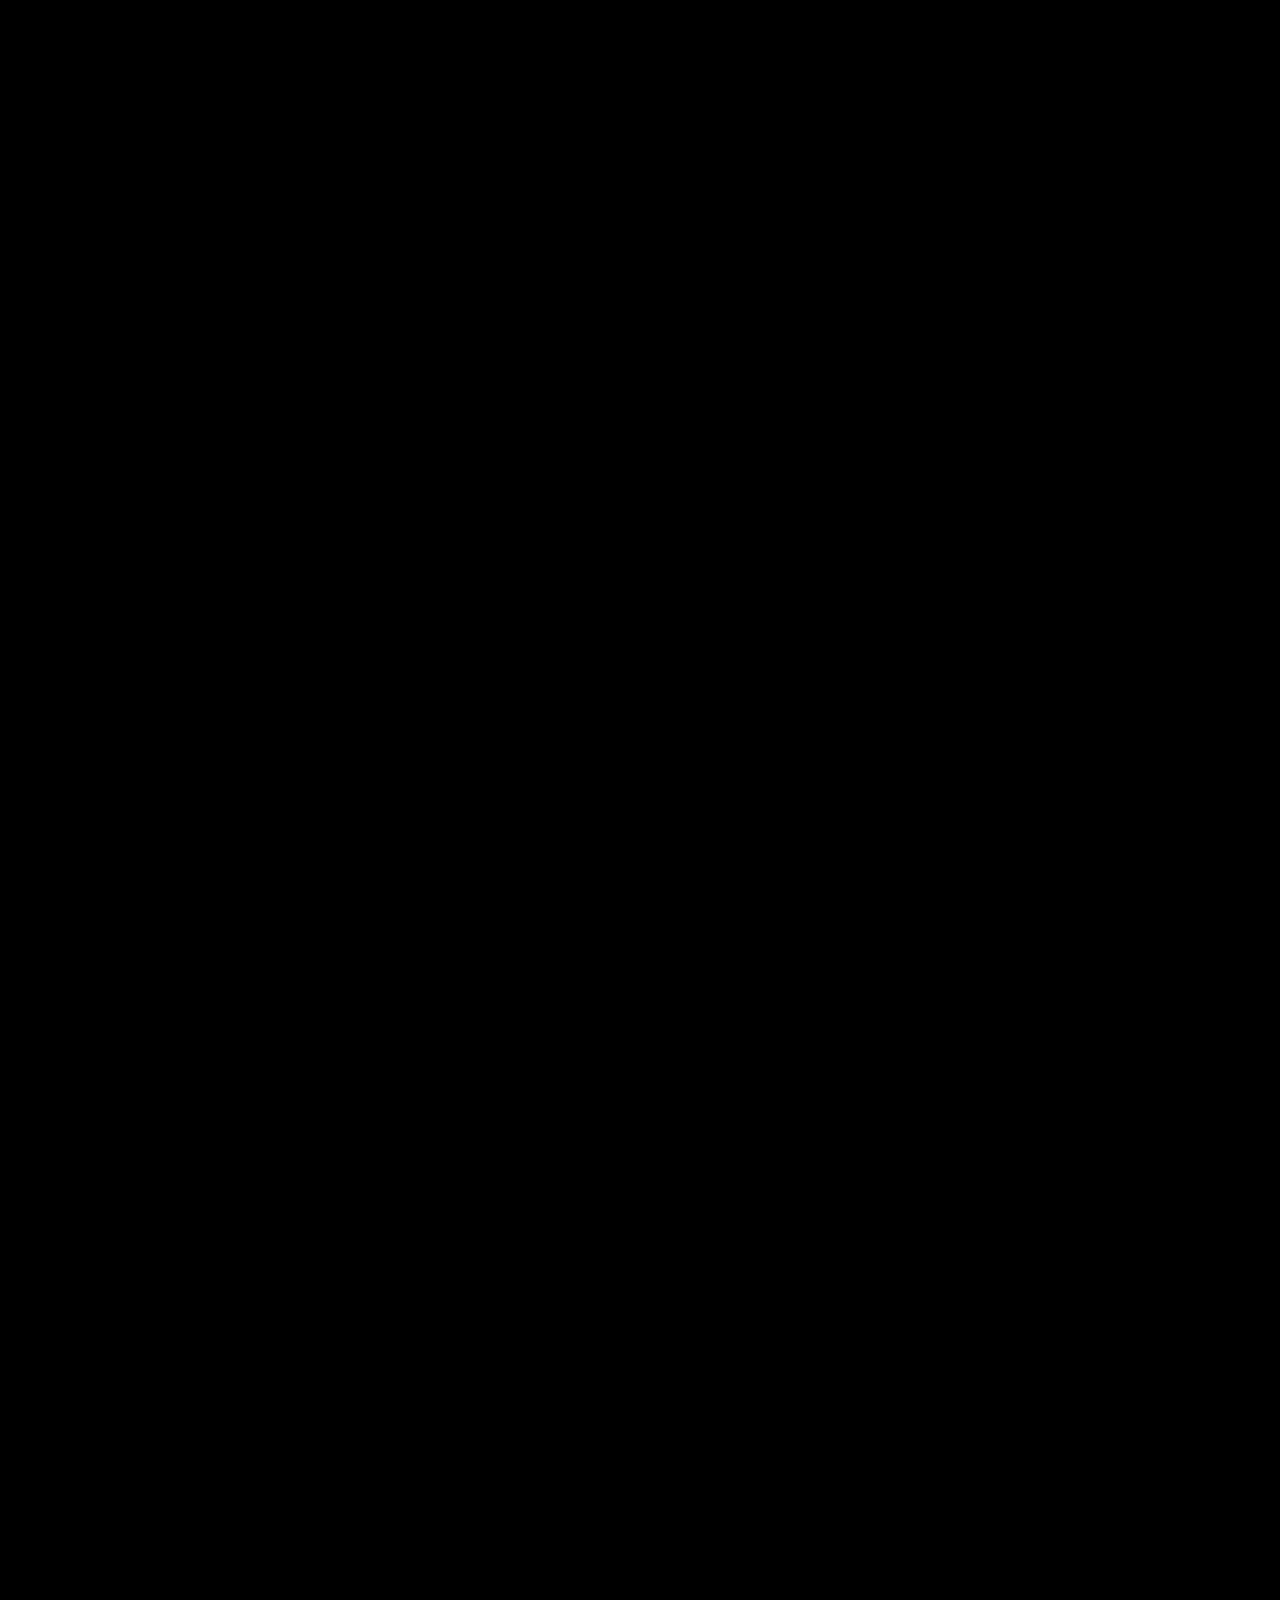
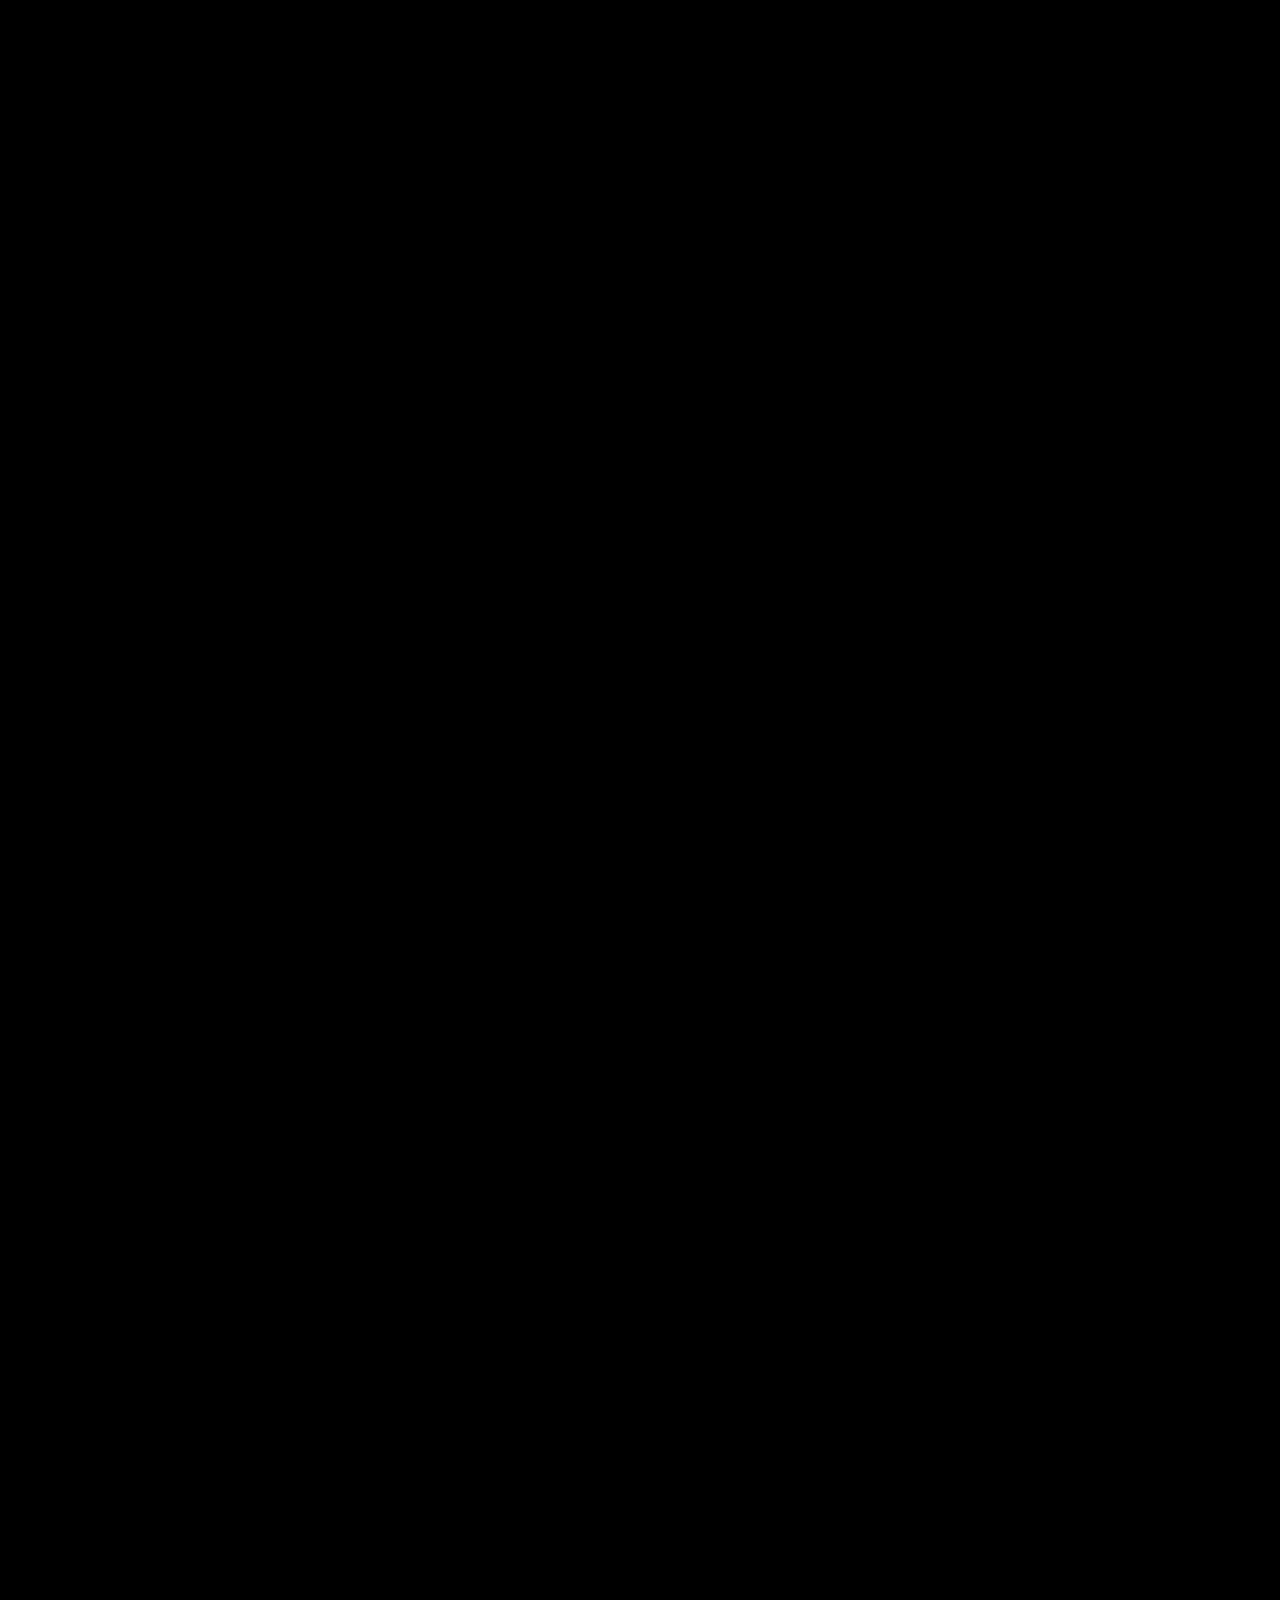
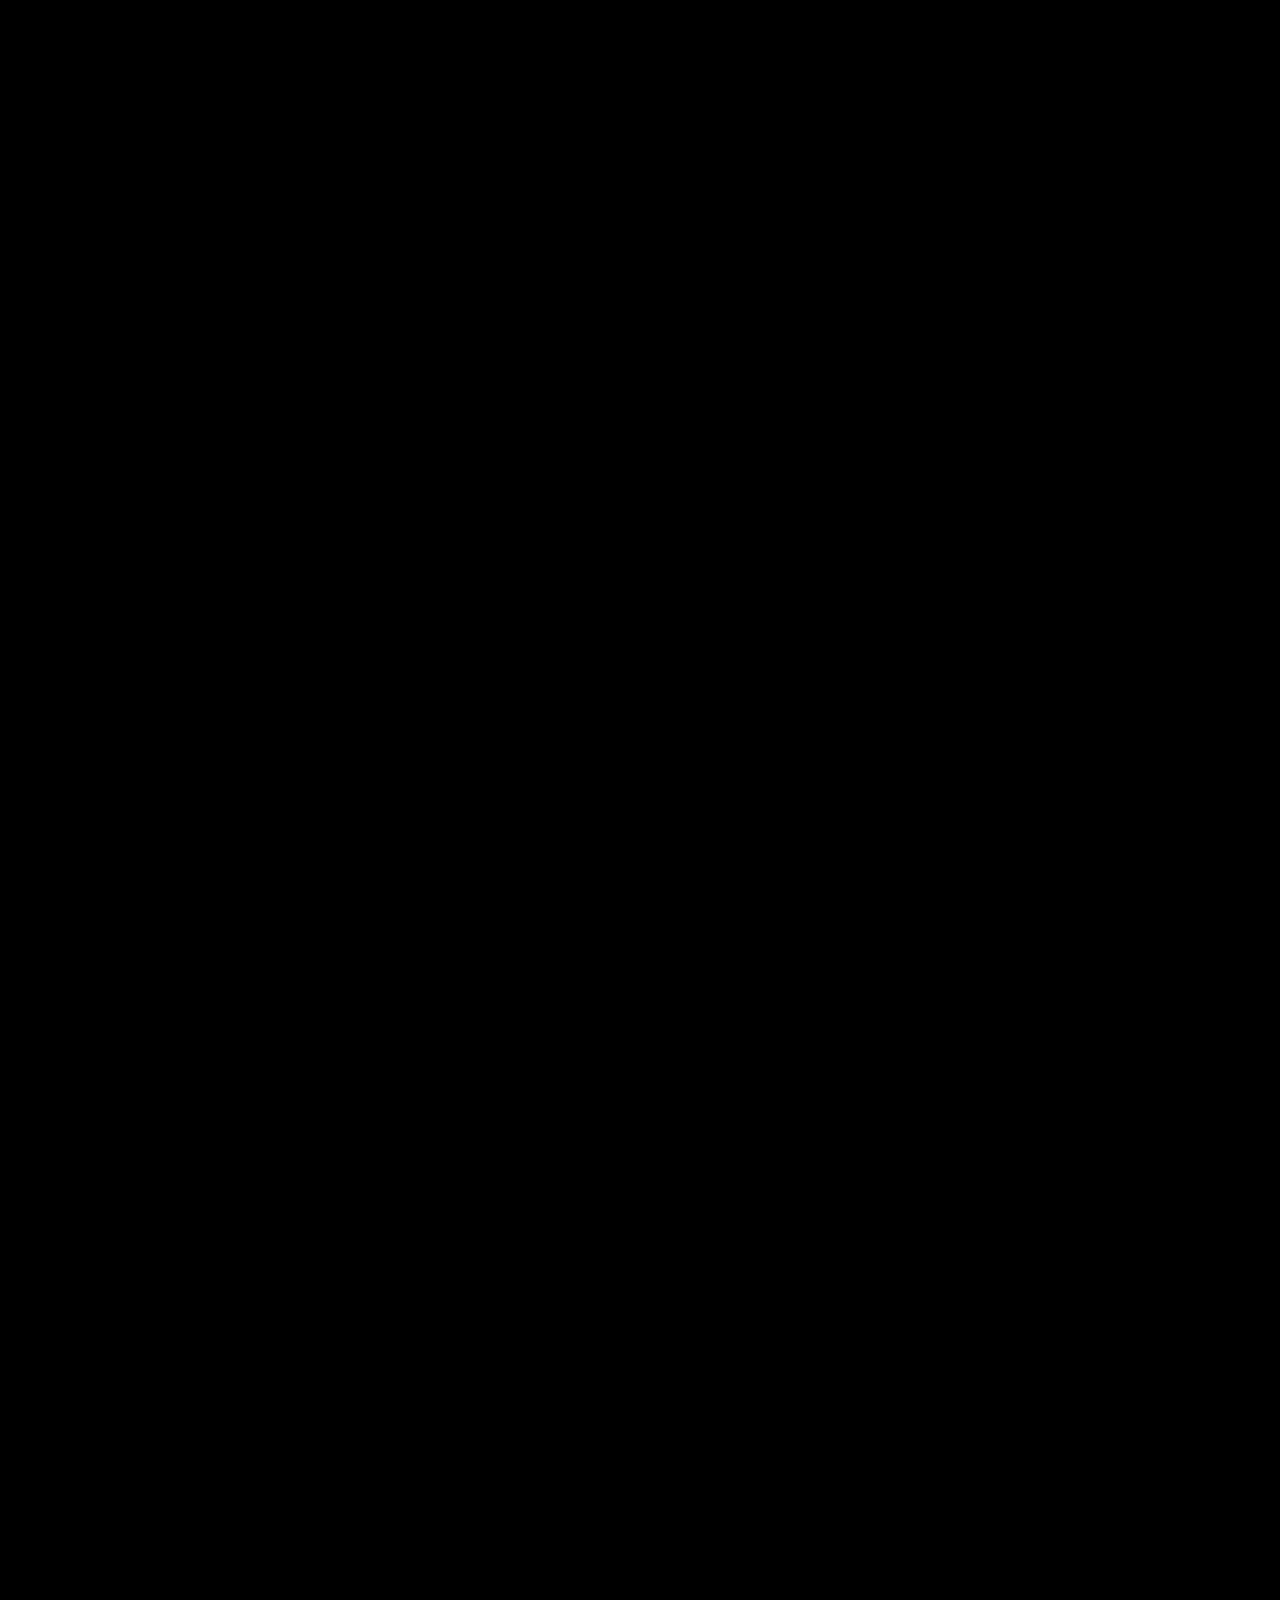
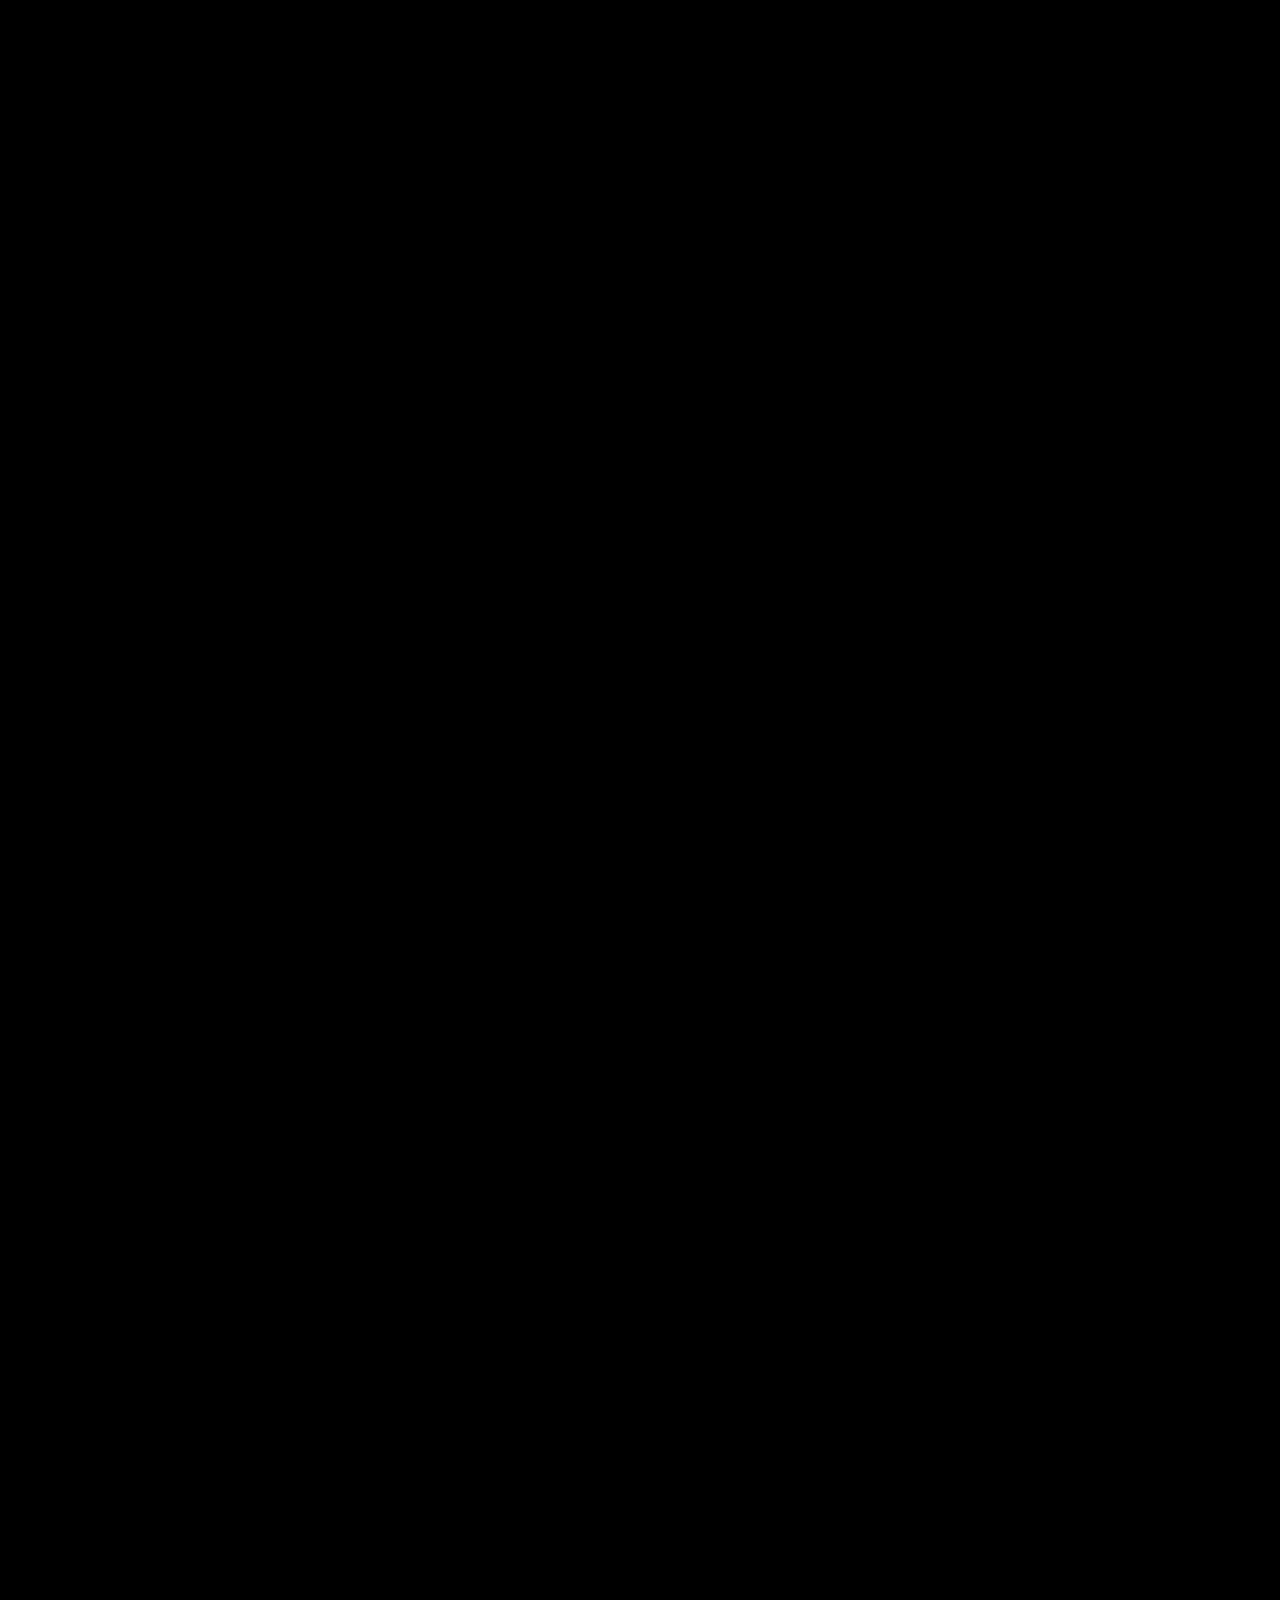
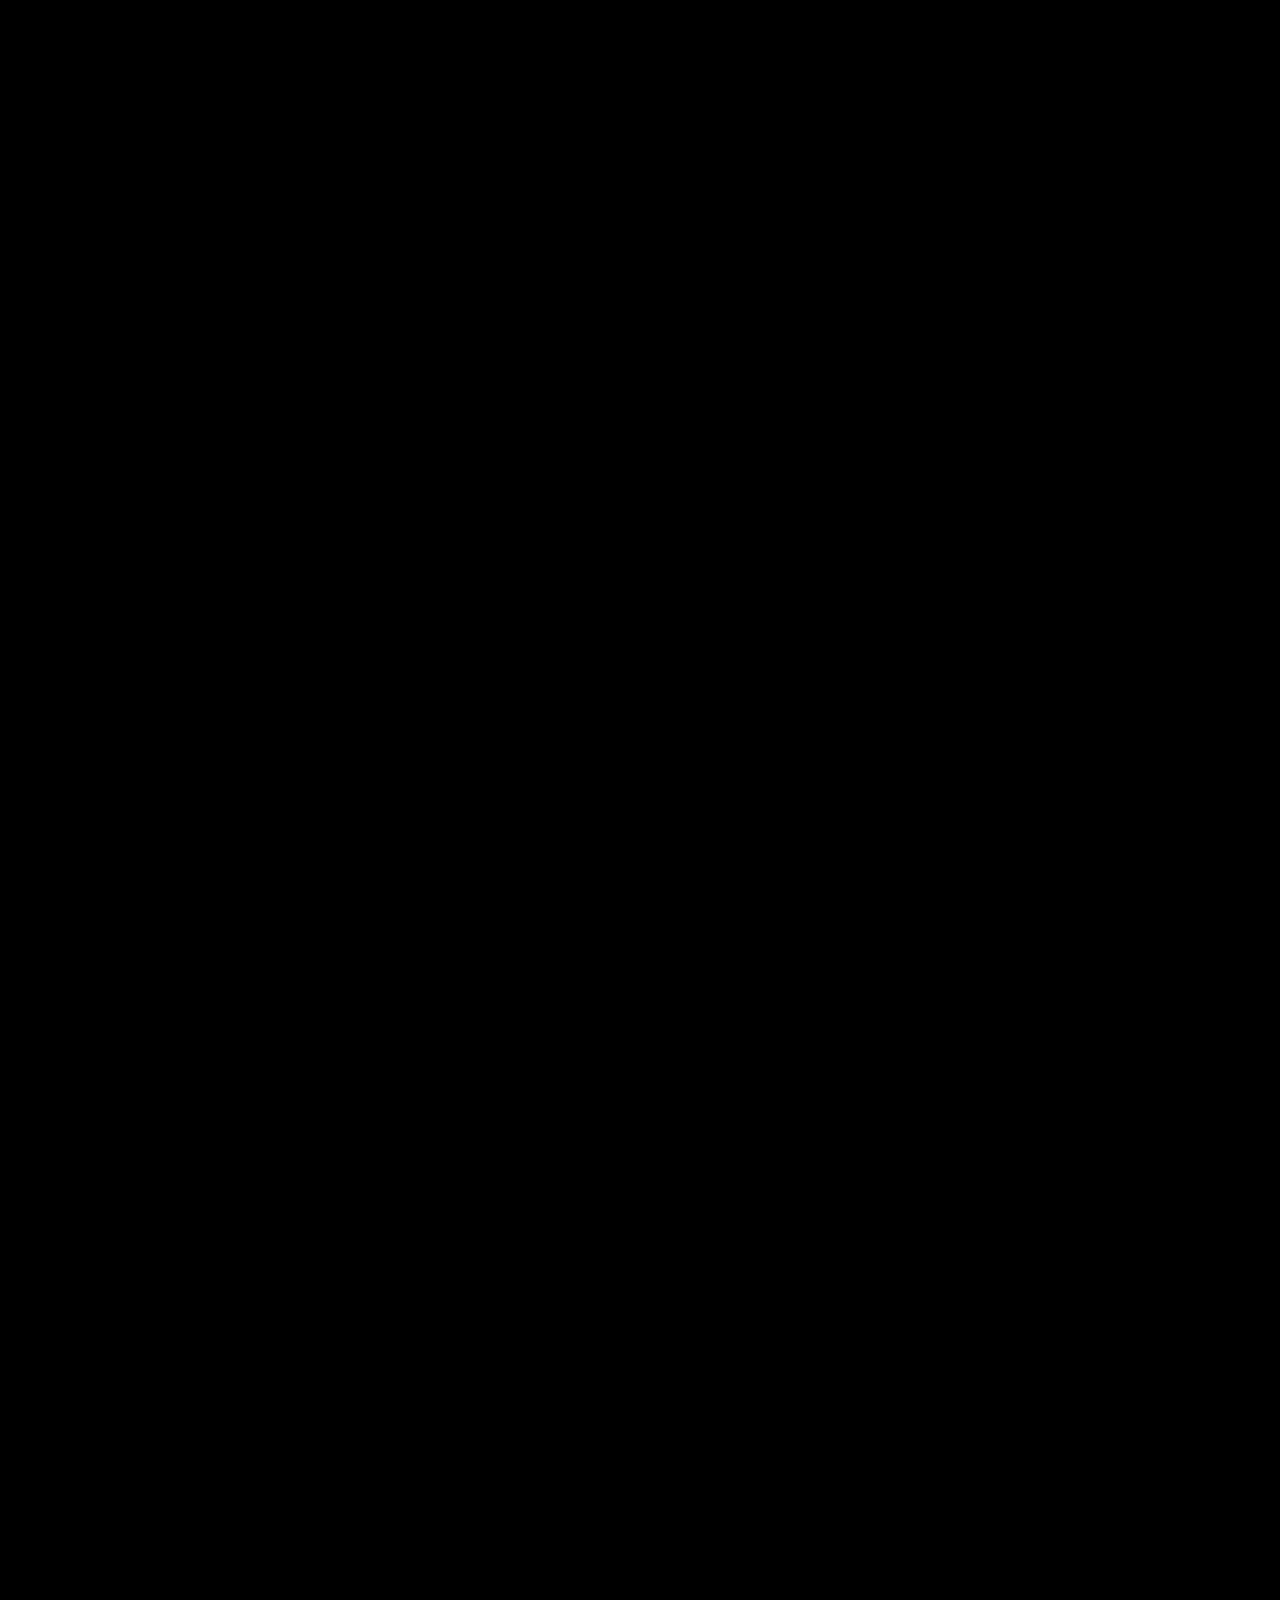
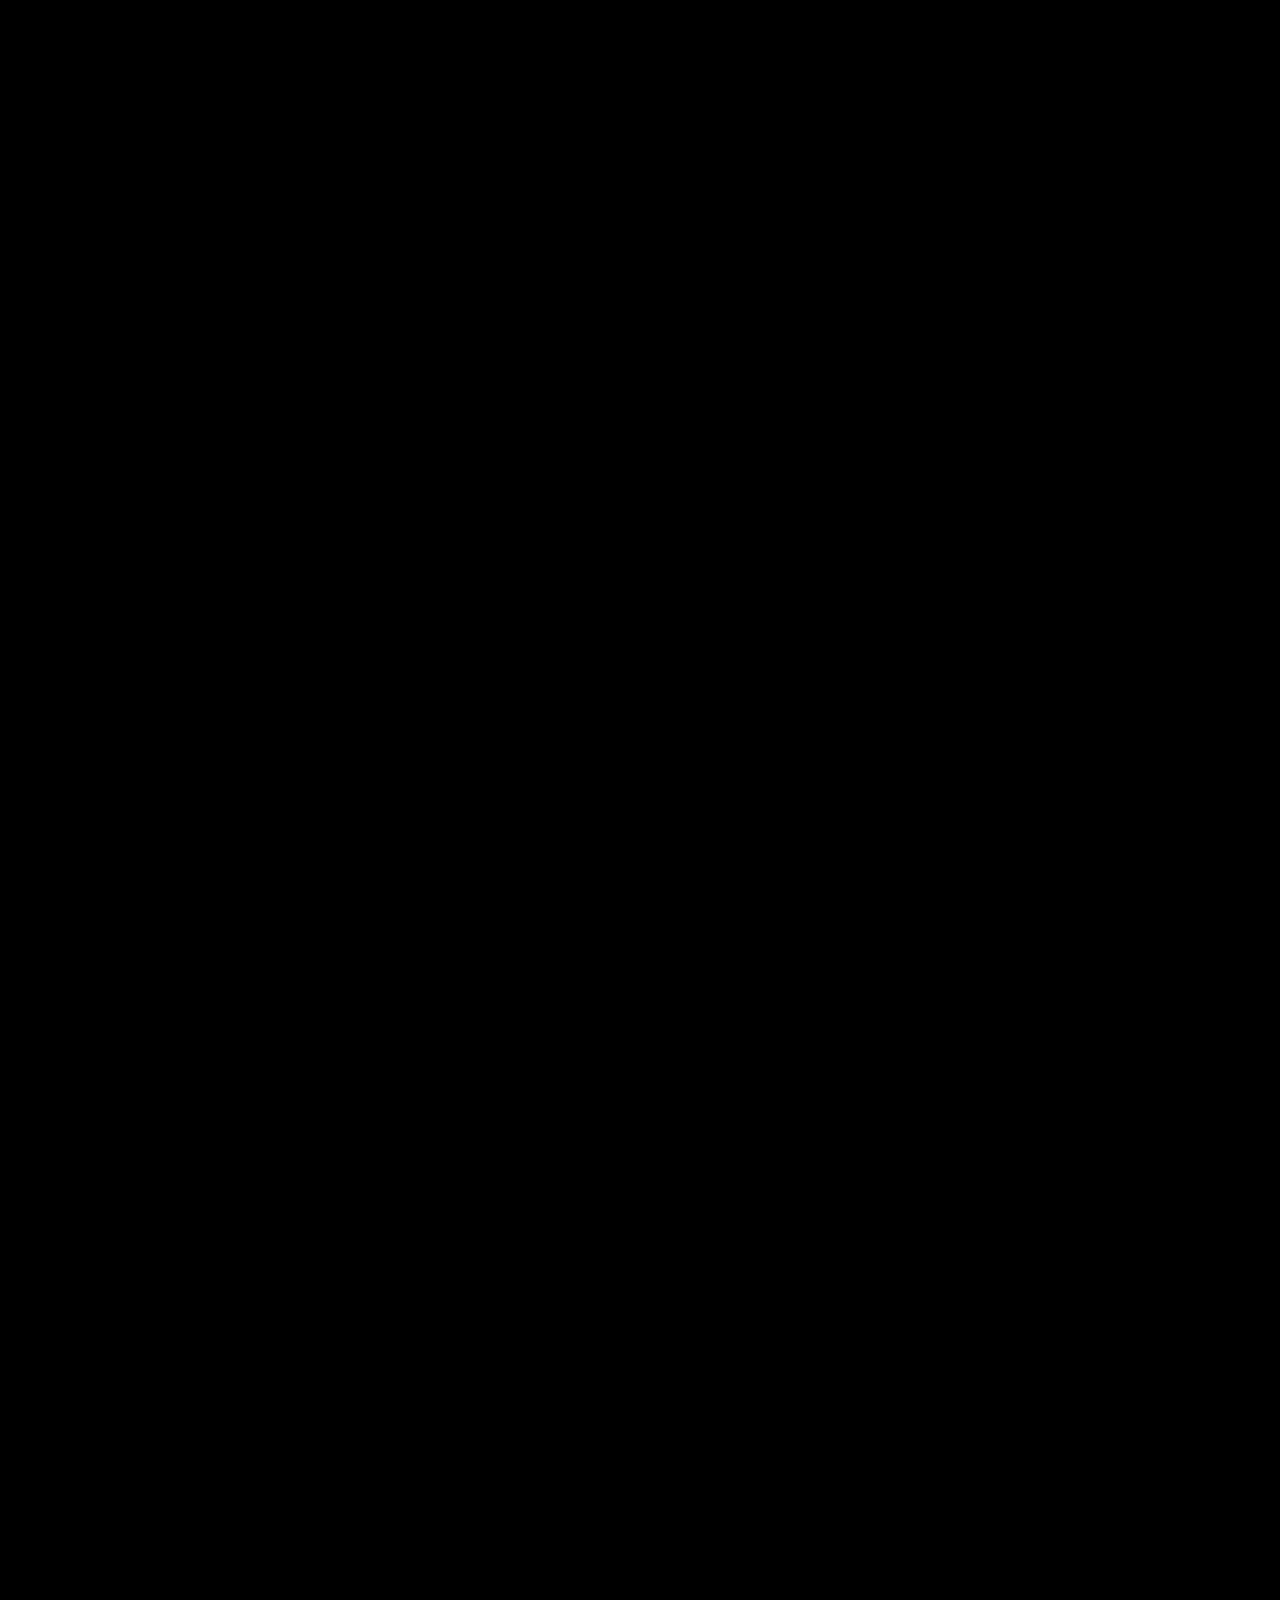
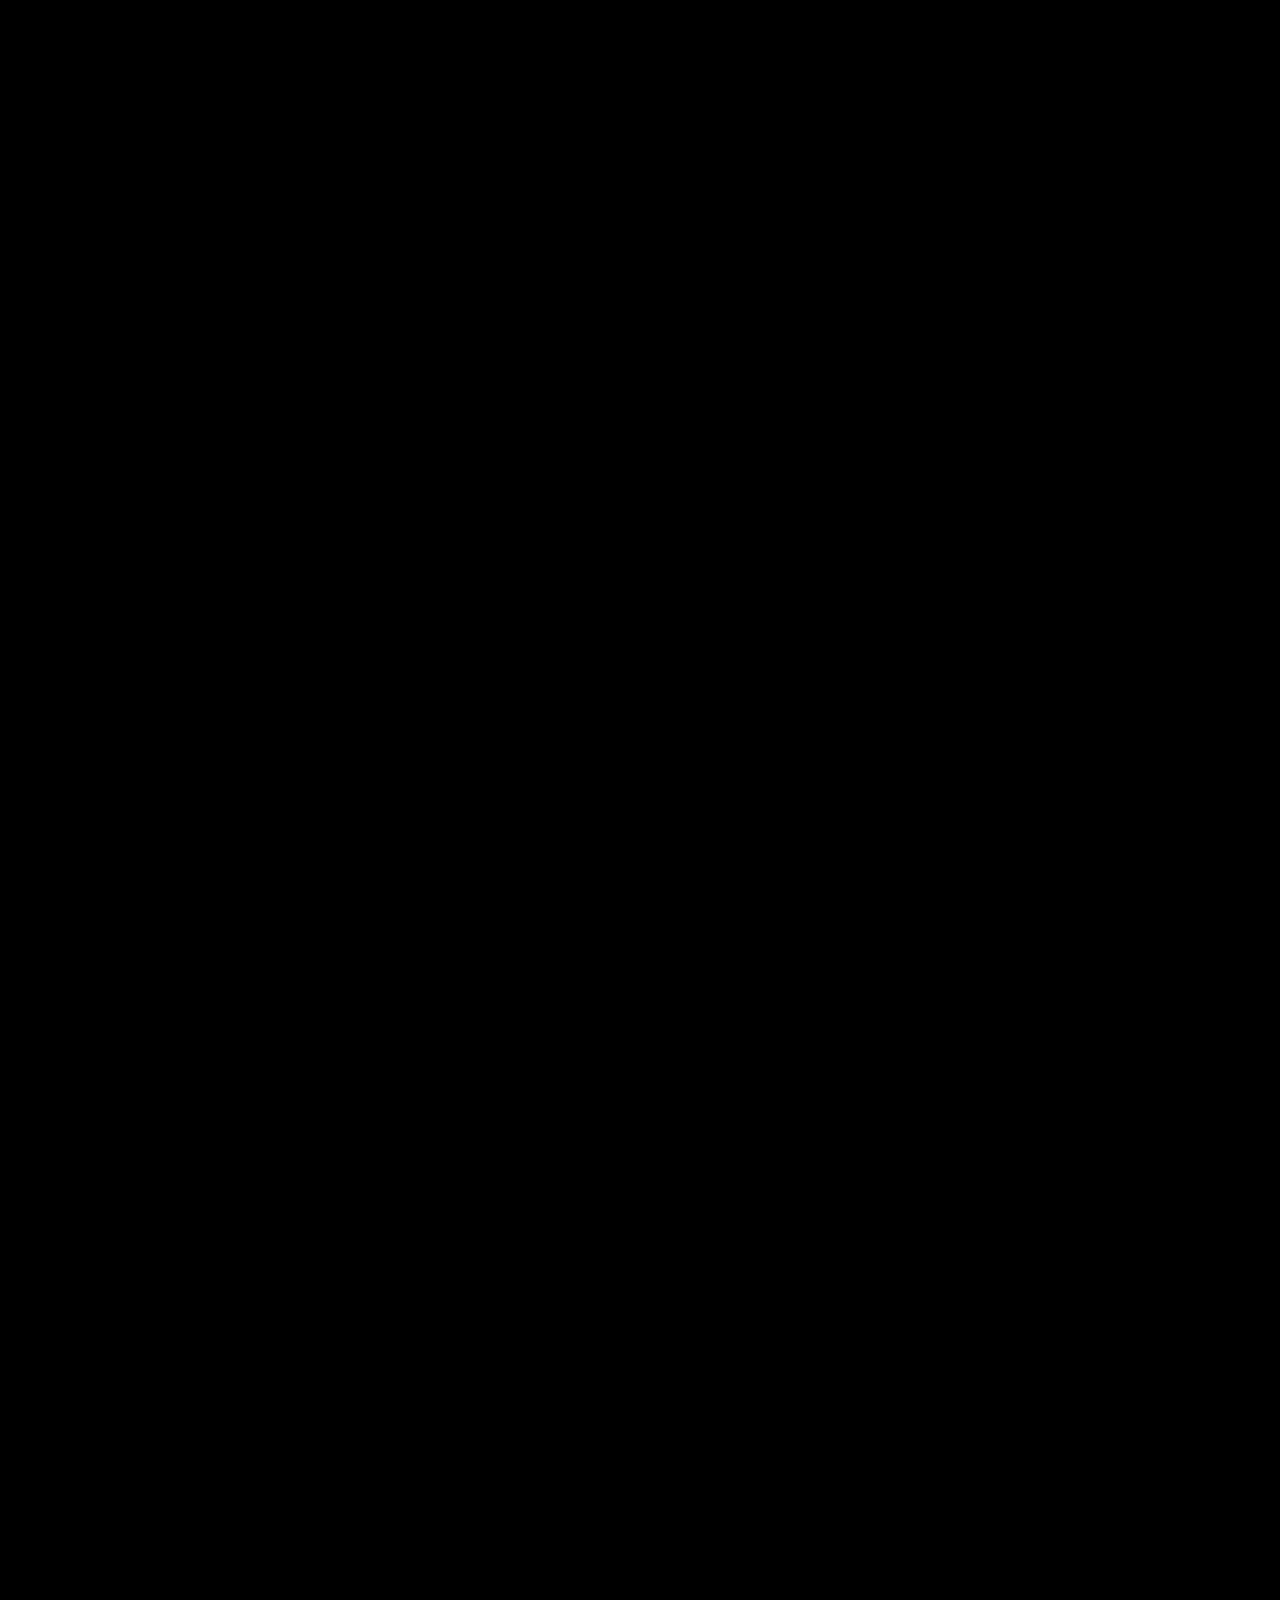
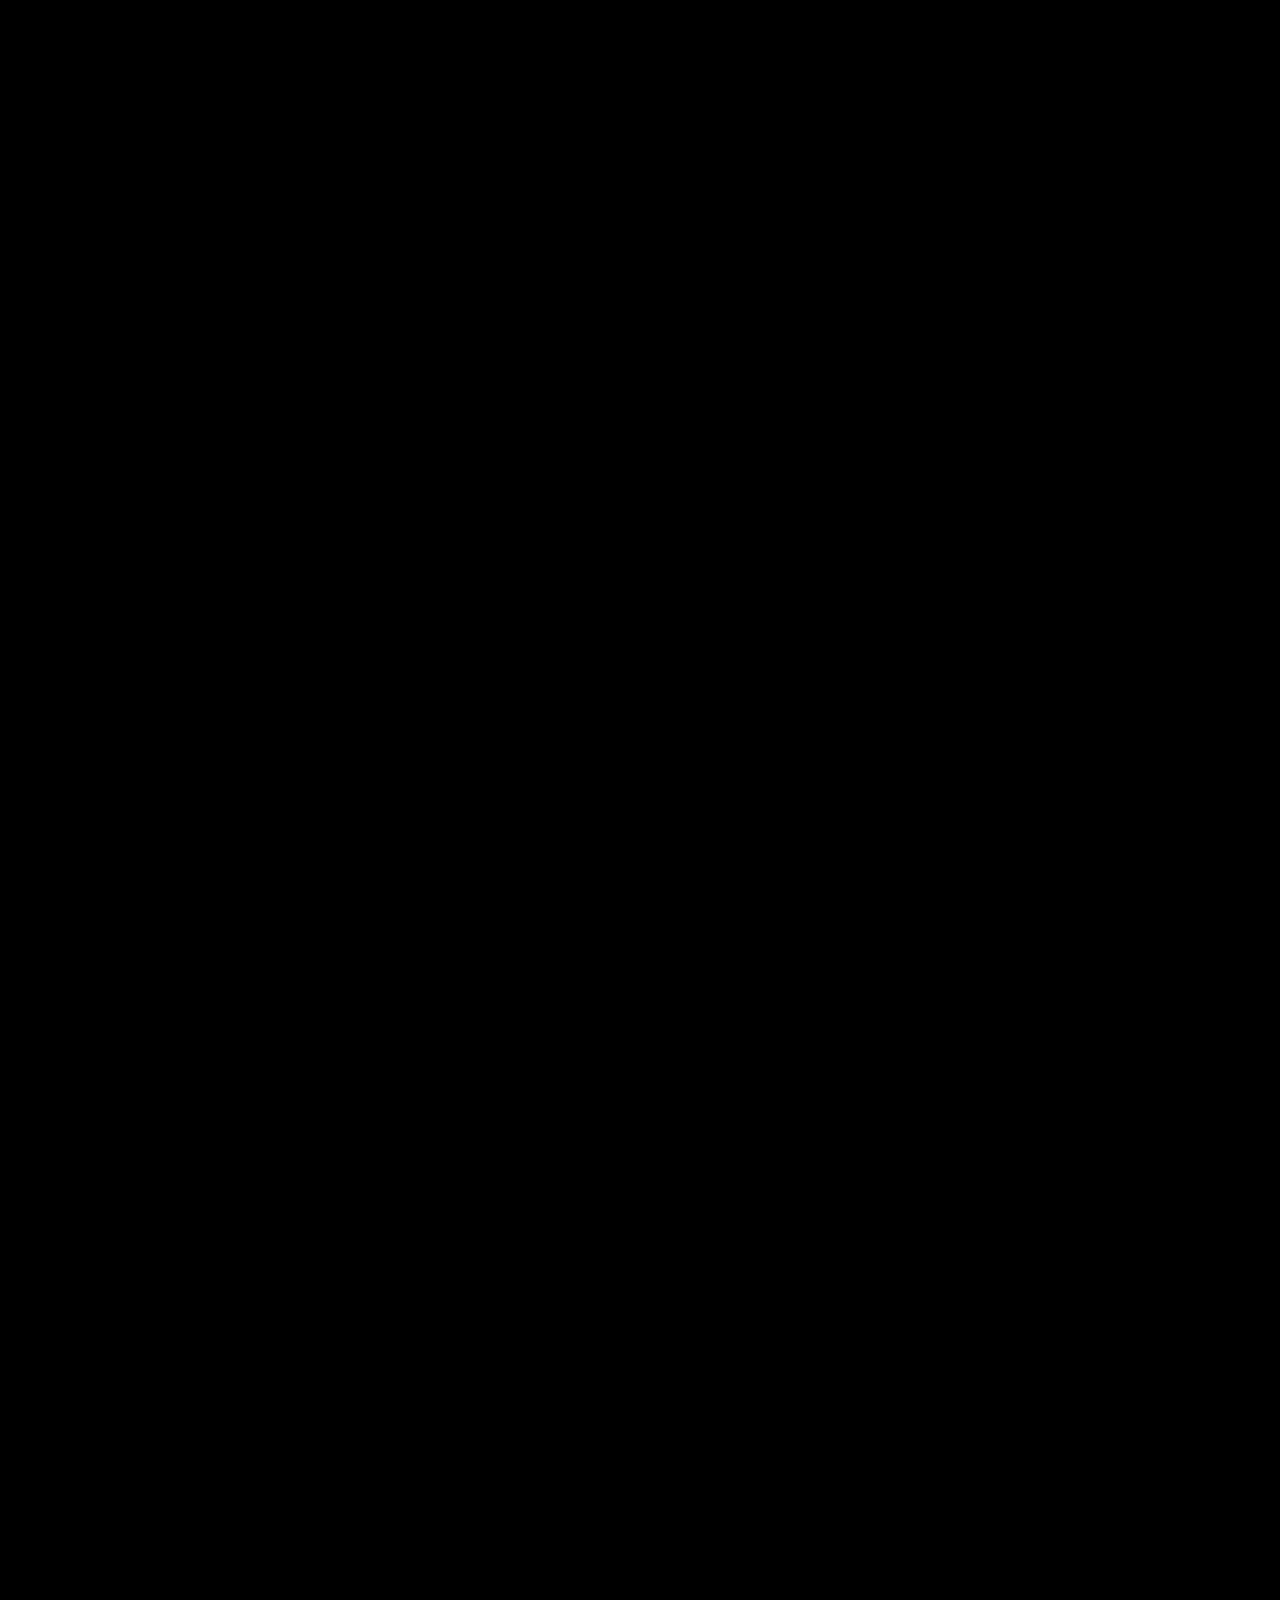
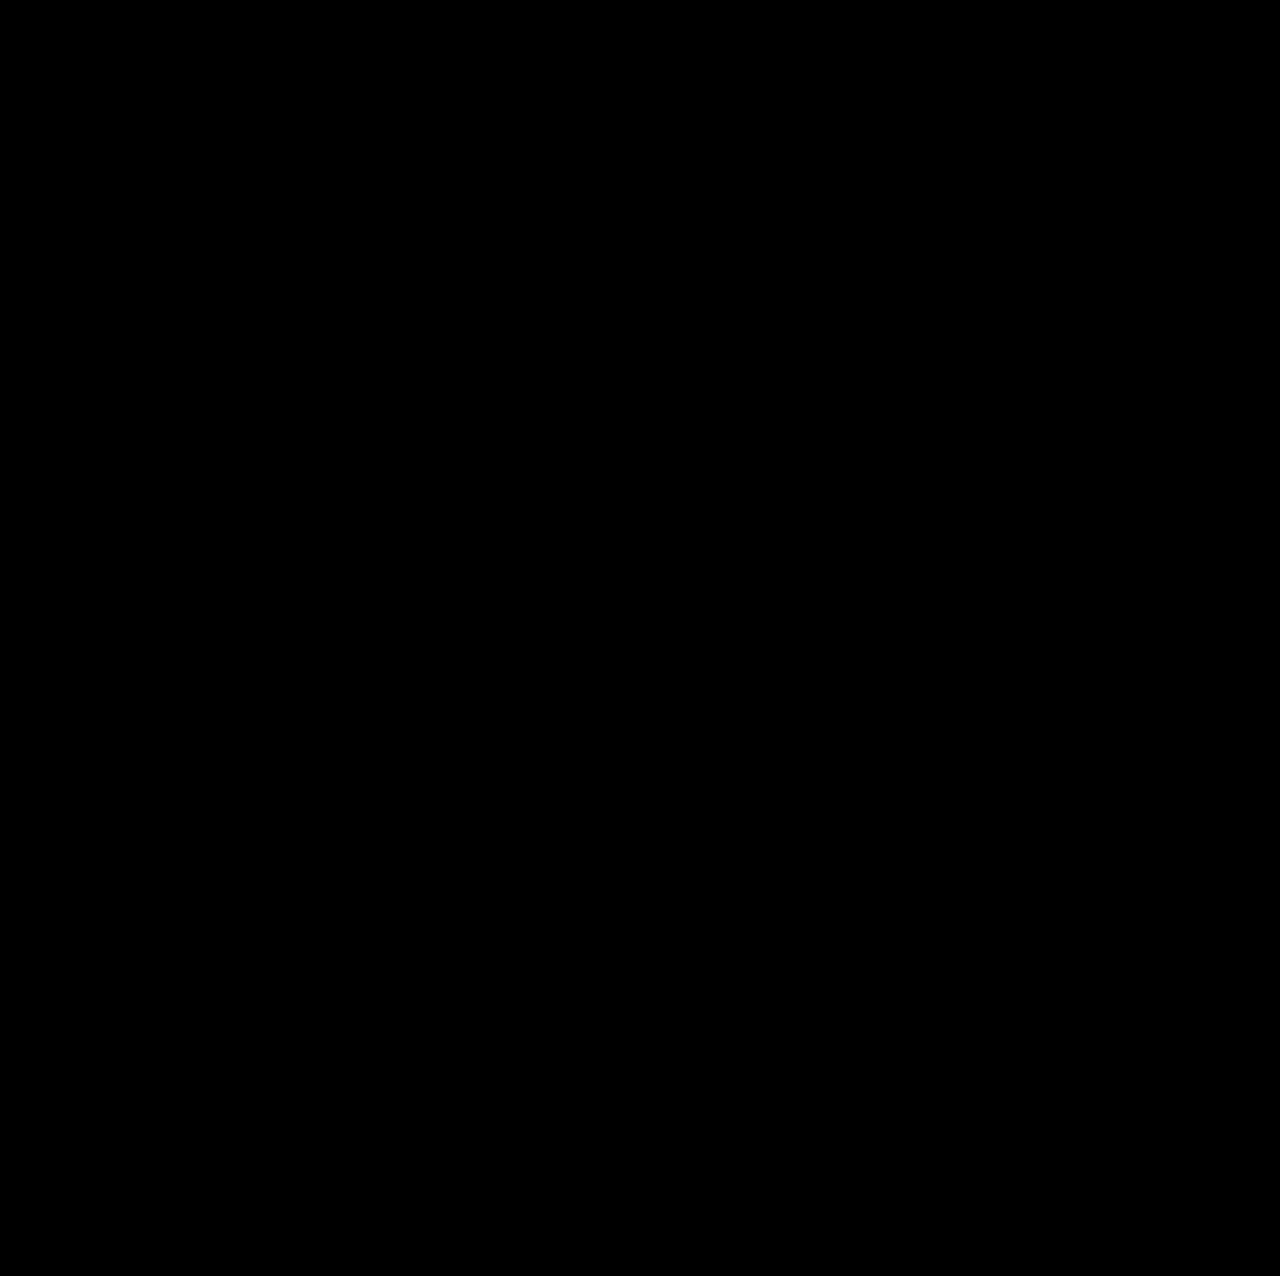
==== commit 4af292fc: "Restore second-computer changes and merge latest credits, SEO and favicon" ====
--- a/pl.html
+++ b/pl.html
@@ -1 +1 @@
-<!DOCTYPE html><!-- Handled by Exflow.site --><html lang="pl" data-wf-page="67192d0e297fe84fd88da403" data-wf-site="67192d0e297fe84fd88da3f6"><head><meta charset="utf-8"/><link href="https://cdn.prod.website-files.com" rel="preconnect" /><title>Igor Kokot | Postprodukcja dźwięku i muzyka</title><meta name="description" content="Postprodukcja dźwięku, produkcja podcastów, muzyka filmowa, miks i mastering. Poznaj portfolio Igora Kokota i skontaktuj się w sprawie współpracy."/><meta content="width=device-width, initial-scale=1" name="viewport"/><link href="css/igor-kokot-d1cfc3.webflow.shared.1a5e67902.css" rel="stylesheet" type="text/css"  /><link href="https://fonts.googleapis.com" rel="preconnect"/><link href="https://fonts.gstatic.com" rel="preconnect" /><script src="https://ajax.googleapis.com/ajax/libs/webfont/1.6.26/webfont.js" type="text/javascript"></script><script type="text/javascript">WebFont.load({  google: {    families: ["Inconsolata:400,700:latin,latin-ext"]  }});</script><script type="text/javascript">!function(o,c){var n=c.documentElement,t=" w-mod-";n.className+=t+"js",("ontouchstart"in o||o.DocumentTouch&&c instanceof DocumentTouch)&&(n.className+=t+"touch")}(window,document);</script><link rel="icon" type="image/svg+xml" href="images/diamond-icon.svg"/><link href="css/portfolio-filters.css" rel="stylesheet"/><link href="css/site-adjustments.css?v=10" rel="stylesheet"/><link rel="alternate" hreflang="en" href="https://igorkokot.eu/"/><link rel="alternate" hreflang="pl" href="https://igorkokot.eu/pl.html"/><link rel="canonical" href="https://igorkokot.eu/pl.html"/><link rel="alternate" hreflang="x-default" href="https://igorkokot.eu/"/><meta name="robots" content="index, follow, max-image-preview:large"/><meta property="og:type" content="website"/><meta property="og:site_name" content="Igor Kokot"/><meta property="og:title" content="Igor Kokot | Postprodukcja dźwięku i muzyka"/><meta property="og:description" content="Postprodukcja dźwięku, produkcja podcastów, muzyka filmowa, miks i mastering. Poznaj portfolio Igora Kokota i skontaktuj się w sprawie współpracy."/><meta property="og:url" content="https://igorkokot.eu/pl.html"/><meta property="og:image" content="https://igorkokot.eu/images/693aeb5ee39fb813d2329837_cv-20foto-20cropped-20-3-20-201-20-1-.jpg"/><meta property="og:image:alt" content="Igor Kokot"/><meta property="og:locale" content="pl_PL"/><meta property="og:locale:alternate" content="en_GB"/><meta name="twitter:card" content="summary_large_image"/><script type="application/ld+json">{"@context": "https://schema.org", "@graph": [{"@type": "Person", "@id": "https://igorkokot.eu/#person", "name": "Igor Kokot", "url": "https://igorkokot.eu/", "image": "https://igorkokot.eu/images/693aeb5ee39fb813d2329837_cv-20foto-20cropped-20-3-20-201-20-1-.jpg", "email": "contact@igorkokot.eu", "jobTitle": "Artysta multimedialny", "knowsAbout": ["Audio postproduction", "Podcast production", "Music production", "Film scoring", "Mixing", "Mastering", "Sound design", "Video editing"]}, {"@type": "WebSite", "@id": "https://igorkokot.eu/#website", "url": "https://igorkokot.eu/", "name": "Igor Kokot - Portfolio", "inLanguage": ["en", "pl"], "publisher": {"@id": "https://igorkokot.eu/#person"}}, {"@type": "ProfilePage", "@id": "https://igorkokot.eu/pl.html#webpage", "url": "https://igorkokot.eu/pl.html", "name": "Igor Kokot | Postprodukcja dźwięku i muzyka", "description": "Postprodukcja dźwięku, produkcja podcastów, muzyka filmowa, miks i mastering. Poznaj portfolio Igora Kokota i skontaktuj się w sprawie współpracy.", "inLanguage": "pl", "isPartOf": {"@id": "https://igorkokot.eu/#website"}, "mainEntity": {"@id": "https://igorkokot.eu/#person"}}]}</script></head><body id="top" data-w-id="67192d0e297fe84fd88da408" style="opacity:0" class="body"><div data-animation="default" data-collapse="medium" data-duration="400" data-easing="ease" data-easing2="ease" role="banner" class="navbar w-nav"><div class="navbar-container w-container"><a class="language-switch" href="index.html" lang="en" hreflang="en" aria-label="Switch language to English"><svg viewBox="0 0 24 24" width="18" height="18" fill="none" stroke="currentColor" stroke-width="1.5" aria-hidden="true"><circle cx="12" cy="12" r="9"/><ellipse cx="12" cy="12" rx="4" ry="9"/><path d="M3 12h18M5 7h14M5 17h14"/></svg><span>EN</span></a><a href="#top" class="igor-kokot---logo" aria-label="Igor Kokot - wróć na górę">Igor Kokot</a><nav role="navigation" class="w-nav-menu"><a href="#top" class="w-nav-link">O mnie</a><a href="#portfolio" class="w-nav-link">Portfolio</a><a href="#contact" class="w-nav-link">Kontakt</a></nav><div class="w-nav-button"><div class="w-icon-nav-menu"></div></div></div></div><section class="about-me"><div class="w-layout-blockcontainer about-me-container w-container"><h1 class="about-me-heading">O mnie</h1><div class="div-block-2"><div><p class="about-me-paragraph about-me-paragraph---start">Jestem artystą multimedialnym z praktycznym doświadczeniem w produkcji i postprodukcji dźwięku oraz obrazu.</p><p class="about-me-paragraph">Dźwięk / Podcast / Film<br/>- montaż i czyszczenie nagrań głosowych<br/>- montaż dialogów<br/>- postprodukcja dźwięku<br/>- produkcja podcastów (nagrania, montaż, przygotowanie do publikacji)<br/>- produkcja i postprodukcja dźwięku do filmu (nagrania, montaż, przygotowanie materiałów)<br/>- projektowanie dźwięku<br/>‍<br/>Muzyka:<br/>- komponowanie autorskiej muzyki<br/>- komponowanie muzyki filmowej<br/>- miks<br/>- mastering<br/><br/>Wideo:<br/>- montaż wideo<br/>- korekcja barwna i nadawanie kolorystyki<br/>- podstawowa grafika ruchoma (tytuły, podpisy, proste animacje)<br/>- retusz obrazu<br/>- optymalizacja wideo i przygotowanie do publikacji<br/></p></div><div id="w-node-_9e3787a9-dc11-f78b-b3e2-27c72f767728-d88da403"><p class="about-me-paragraph">‍<br/></p><img src="images/693aeb5ee39fb813d2329837_cv-20foto-20cropped-20-3-20-201-20-1-.jpg" loading="eager" fetchpriority="high" width="300" height="300" alt="Igor Kokot" srcset="images/693aeb5ee39fb813d2329837_cv-20foto-20cropped-20-3-20-201-20-1-p-500.jpg 500w, images/693aeb5ee39fb813d2329837_cv-20foto-20cropped-20-3-20-201-20-1-p-800.jpg 800w, images/693aeb5ee39fb813d2329837_cv-20foto-20cropped-20-3-20-201-20-1-p-1080.jpg 1080w, images/693aeb5ee39fb813d2329837_cv-20foto-20cropped-20-3-20-201-20-1-.jpg 2000w" sizes="(max-width: 479px) 100vw, 300px" class="image-5"/></div></div></div></section><div id="portfolio" class="footer-divider-two" tabindex="-1"></div><div class="portfolio-filters" hidden><p class="portfolio-filter-label" id="portfolio-filter-label">Filtruj według kategorii</p><div class="portfolio-filter-buttons" role="group" aria-labelledby="portfolio-filter-label"></div><p class="portfolio-filter-status" role="status" aria-live="polite" aria-atomic="true"></p></div><section id="projects" class="section"><div class="w-layout-blockcontainer year-container portfolio-year w-container" data-year="2026" style="--year-color:#735323"><div class="left-div left-div-edit"><div id="w-node-_412bd122-8e4a-9230-6737-d31804db01ca-d88da403" class="div-block info"><p class="nag-wek" data-category="Movie">Film</p><h2 class="project-title"><span>Wiatraczek</span></h2><p class="project-description">Mój wkład: postprodukcja dźwięku</p><span class="button w-button pending-project-link" aria-disabled="true">Zobacz na Drive</span></div><div class="div-block project-still"><img src="images/project-placeholder.svg" alt="Podgląd wkrótce: Wiatraczek" loading="lazy" class="project-thumbnail"/></div><div id="w-node-_6939d859-3dfe-7bbf-40b6-54f11a6c8128-d88da403" class="div-block info"><p class="nag-wek" data-category="Movie">Film</p><h2 class="project-title"><span>ECHO</span></h2><p class="project-description">Mój wkład: dźwięk na planie, muzyka, postprodukcja dźwięku</p><span class="button w-button pending-project-link" aria-disabled="true">Zobacz na Drive</span></div><div class="div-block project-still"><img src="images/project-placeholder.svg" alt="Podgląd wkrótce: ECHO" loading="lazy" class="project-thumbnail"/></div><div id="w-node-a6e782e3-ccdc-179c-a623-04663c6ff999-d88da403" class="div-block info"><p class="nag-wek" data-category="Movie">Film</p><h2 class="project-title">Dwa Koła</h2><p class="project-description">Mój wkład: muzyka, postprodukcja dźwięku<br/><br/><em>Nagroda publiczności.</em></p><a data-w-id="a6e782e3-ccdc-179c-a623-04663c6ff9a1" href="https://www.youtube.com/watch?v=XHfcDgHnpXA" target="_blank" class="button w-button">Zobacz na YouTube</a></div><div class="div-block"><div class="project-video video-preview" data-video-id="XHfcDgHnpXA" data-video-title="Dwa Koła"><button class="video-play" type="button" aria-label="Odtwórz Dwa Koła"><img src="https://i.ytimg.com/vi/XHfcDgHnpXA/hqdefault.jpg" alt="Dwa Koła" loading="eager"/><span class="video-play-icon" aria-hidden="true">▶</span></button></div></div><div id="w-node-_6ae9220d-7662-b0cb-8b5b-7fba9b165333-d88da403" class="div-block info"><p class="nag-wek" data-category="Movie">Film</p><h2 class="project-title"><span>Do siebie</span></h2><p class="project-description">Mój wkład: muzyka, postprodukcja dźwięku</p><a data-w-id="6ae9220d-7662-b0cb-8b5b-7fba9b16533b" href="https://drive.proton.me/urls/W1H7B3ZVSG#Vdo3x4EtNsto" target="_blank" rel="noopener noreferrer" class="button w-button">Zobacz na Drive</a></div><div class="div-block project-still"><img src="images/do-siebie.png" alt="Do siebie" loading="lazy" class="project-thumbnail"/></div><div id="w-node-a30363bb-ede1-2a5d-73bb-401bb617bbf4-d88da403" class="div-block info"><p class="nag-wek" data-category="Movie">Film</p><h2 class="project-title"><span>Korzenie</span></h2><p class="project-description">Mój wkład: dźwięk na planie, postprodukcja dźwięku</p><span class="button w-button pending-project-link" aria-disabled="true">Zobacz na Drive</span></div><div class="div-block project-still"><img src="images/project-placeholder.svg" alt="Podgląd wkrótce: Korzenie" loading="lazy" class="project-thumbnail"/></div><div id="w-node-e3fb30b6-e49d-c8e6-45fb-4669dd427e00-d88da403" class="div-block info"><p class="nag-wek" data-category="Movie">Film</p><h2 class="project-title"><span>Nocą</span></h2><p class="project-description">Mój wkład: postprodukcja dźwięku</p><span class="button w-button pending-project-link" aria-disabled="true">Zobacz na Drive</span></div><div class="div-block project-still"><img src="images/project-placeholder.svg" alt="Podgląd wkrótce: Nocą" loading="lazy" class="project-thumbnail"/></div><div id="w-node-_581999e0-f374-9531-e94d-1580248cb1da-d88da403" class="div-block info"><p class="nag-wek" data-category="Music">Muzyka</p><h2 class="project-title">Warsztaty - Aranżacja muzyki elektronicznej</h2></div><div class="div-block project-still"><img src="images/warsztaty.png" alt="Warsztaty - Aranżacja muzyki elektronicznej" loading="lazy" class="project-thumbnail"/></div><div id="w-node-_7f3ef804-5c85-ce74-db09-b0914e0319cb-d88da403" class="div-block info"><p class="nag-wek" data-category="Music">Muzyka</p><h2 class="project-title">Sick7 - Warp &amp; Weft</h2><p class="project-description">Mój wkład: mastering</p><a data-w-id="7f3ef804-5c85-ce74-db09-b0914e0319d3" href="https://00effort.bandcamp.com/album/warp-weft" target="_blank" class="button w-button">Zobacz na Bandcamp</a></div><div class="div-block"><a href="https://00effort.bandcamp.com/album/warp-weft" target="_blank" rel="noopener noreferrer"><img src="images/sick7-warp-weft.jpg" alt="Okładka albumu Sick7 - Warp &amp; Weft" loading="lazy" class="image---pulse"/></a></div><div id="w-node-_74cb0df7-0991-9aa1-59d6-2bc92038c916-d88da403" class="div-block info"><p class="nag-wek" data-category="Podcast">Podcast</p><h2 class="project-title"><span>Podcasty - WSKZ</span></h2><p class="project-description">Mój wkład: postprodukcja dźwięku, postprodukcja nagrań lektorskich, produkcja</p><a data-w-id="74cb0df7-0991-9aa1-59d6-2bc92038c91e" href="https://open.spotify.com/show/6eXE2UHcgZveNpxArWkeVa" target="_blank" class="button w-button">Zobacz na Spotify</a></div><div class="div-block"><img src="images/screenshot-202026-05-07-20210239.png" loading="lazy" sizes="(max-width: 767px) 100vw, (max-width: 991px) 728px, 940px" srcset="images/screenshot-202026-05-07-20210239-p-500.png 500w, images/screenshot-202026-05-07-20210239-p-800.png 800w, images/screenshot-202026-05-07-20210239-p-1080.png 1080w, images/screenshot-202026-05-07-20210239-p-1600.png 1600w, images/screenshot-202026-05-07-20210239-p-2000.png 2000w, images/screenshot-202026-05-07-20210239.png 2118w" alt="" class="image---pulse"/></div></div><div class="container-4"><h2 class="year-heading">2026</h2></div></div><div class="w-layout-blockcontainer year-container portfolio-year w-container" data-year="2025" style="--year-color:#25263e"><div class="left-div left-div-edit"><div id="w-node-ea1c61e1-5dc2-9f26-3bc1-396f07eb149e-d88da403" class="div-block info"><p class="nag-wek" data-category="Movie">Film</p><h2 class="project-title"><span>Oni</span></h2><p class="project-description">Mój wkład: postprodukcja dźwięku</p><span class="button w-button pending-project-link" aria-disabled="true">Zobacz na Drive</span></div><div class="div-block project-still"><img src="images/project-placeholder.svg" alt="Podgląd wkrótce: Oni" loading="lazy" class="project-thumbnail"/></div><div id="w-node-ca3de729-9c0a-2008-6f1d-f4f7828d2b92-d88da403" class="div-block info"><p class="nag-wek" data-category="Movie">Film</p><h2 class="project-title"><span>Skrawki</span></h2><p class="project-description">Mój wkład: muzyka, postprodukcja dźwięku</p><a data-w-id="ca3de729-9c0a-2008-6f1d-f4f7828d2b9a" href="https://open.spotify.com/show/6eXE2UHcgZveNpxArWkeVa" target="_blank" class="button w-button">Zobacz na Spotify</a></div><div class="div-block project-still"><img src="images/project-placeholder.svg" alt="Podgląd wkrótce: Skrawki" loading="lazy" class="project-thumbnail"/></div><div id="w-node-deab0d5b-c186-9974-3771-cc6eda0de40d-d88da403" class="div-block info"><p class="nag-wek" data-category="Movie">Film</p><h2 class="project-title"><span>404</span></h2><p class="project-description">Mój wkład: muzyka, postprodukcja dźwięku<br/>‍<br/><em>Nominacja do nagrody za najlepszą muzykę.</em></p><a data-w-id="deab0d5b-c186-9974-3771-cc6eda0de415" href="https://www.youtube.com/watch?v=uYVs8fYkR0s" target="_blank" class="button w-button">Zobacz na YouTube</a></div><div class="div-block"><div class="project-video video-preview" data-video-id="uYVs8fYkR0s" data-video-title="404"><button class="video-play" type="button" aria-label="Odtwórz 404"><img src="https://i.ytimg.com/vi/uYVs8fYkR0s/hqdefault.jpg" alt="404" loading="eager"/><span class="video-play-icon" aria-hidden="true">▶</span></button></div></div><div id="w-node-fed3985a-dd51-9508-6fd1-f377df5b4797-d88da403" class="div-block info"><p class="nag-wek" data-category="Video">Wideo</p><h2 class="project-title"><span>SEMCON</span></h2><p class="project-description">Mój wkład: mastering, miks, postprodukcja nagrań lektorskich, projektowanie dźwięku</p><a data-w-id="fed3985a-dd51-9508-6fd1-f377df5b47a0" href="https://drive.proton.me/urls/AW2764W5KG#crGHTm4Gtfd8" target="_blank" class="button w-button">Zobacz na Drive</a></div><div class="div-block"><img src="images/still-202026-05-07-20204528_1.1.1-20-1-.jpg" loading="lazy" sizes="(max-width: 767px) 100vw, (max-width: 991px) 728px, 940px" srcset="images/still-202026-05-07-20204528_1.1.1-20-1-p-500.jpg 500w, images/still-202026-05-07-20204528_1.1.1-20-1-p-800.jpg 800w, images/still-202026-05-07-20204528_1.1.1-20-1-p-1080.jpg 1080w, images/still-202026-05-07-20204528_1.1.1-20-1-.jpg 1920w" alt="" class="image---pulse"/></div><div id="w-node-a4c99cb2-f72b-a45a-79e8-18bfd116a746-d88da403" class="div-block info"><p class="nag-wek" data-category="Music">Muzyka</p><h2 class="project-title"><span>H</span>uxwell - Last Christmas</h2><p class="project-description">Mój wkład: mastering, miks, produkcja muzyczna</p><a data-w-id="a4c99cb2-f72b-a45a-79e8-18bfd116a74f" href="https://www.youtube.com/watch?v=oO7hASGSvhw" target="_blank" class="button w-button">Zobacz na YouTube</a></div><div class="div-block"><div class="project-video video-preview" data-video-id="oO7hASGSvhw" data-video-title="Huxwell - Last Christmas"><button class="video-play" type="button" aria-label="Odtwórz Huxwell - Last Christmas"><img src="https://i.ytimg.com/vi/oO7hASGSvhw/hqdefault.jpg" alt="Huxwell - Last Christmas" loading="eager"/><span class="video-play-icon" aria-hidden="true">▶</span></button></div></div><div id="w-node-_09ee0c4c-b18a-713e-4696-b6711c6c35d2-d88da403" class="div-block info"><p class="nag-wek" data-category="Music">Muzyka</p><h2 class="project-title"><span>H</span>uxwell - Lost In Here</h2><p class="project-description">Mój wkład: mastering, miks, oprawa graficzna, produkcja muzyczna</p><a data-w-id="09ee0c4c-b18a-713e-4696-b6711c6c35db" href="https://www.youtube.com/watch?v=qL0ojyuq1Vc" target="_blank" class="button w-button">Zobacz na YouTube</a></div><div class="div-block"><div class="project-video video-preview" data-video-id="qL0ojyuq1Vc" data-video-title="Huxwell - Lost In Here"><button class="video-play" type="button" aria-label="Odtwórz Huxwell - Lost In Here"><img src="https://i.ytimg.com/vi/qL0ojyuq1Vc/hqdefault.jpg" alt="Huxwell - Lost In Here" loading="eager"/><span class="video-play-icon" aria-hidden="true">▶</span></button></div></div><div id="w-node-efd4b138-6639-012a-f0ea-05738ab576e8-d88da403" class="div-block info"><p class="nag-wek" data-category="Video">Wideo</p><h2 class="project-title"><span>Aglica Trio - live at NFM</span></h2><p class="project-description">Mój wkład: postprodukcja dźwięku</p><a data-w-id="efd4b138-6639-012a-f0ea-05738ab576f1" href="https://youtu.be/w0KKgTLiX2Y?si=zsha2B6-mEk-nF6f" target="_blank" class="button w-button">Zobacz na YouTube (część I)</a><a data-w-id="c737fef8-edb6-7aa9-8488-e3bf4e10b9b6" href="https://youtu.be/B-RJX4PXh5Y?si=YZRa1dwvtHg_YeGK" target="_blank" class="button w-button">Zobacz na YouTube (część II)</a><a data-w-id="b923b546-3c82-9c6f-7898-e164c0d7d1a8" href="https://youtu.be/PB2xrZtWSZg?si=LdnaQkRDQuKPKrLu" target="_blank" class="button w-button">Zobacz na YouTube (część III)</a><a data-w-id="913369d6-f5bb-d0d6-8eea-88c123ad431a" href="https://youtu.be/2ixrPK6a4EM?si=_W8vkKKc-_jfgQBp" target="_blank" class="button w-button">Zobacz na YouTube (część IV)</a><a data-w-id="d9370d33-5954-a1f1-4d03-feff6a0d74e5" href="https://youtu.be/w9gWhPa9Tc0?si=kLdPiBPo8LTCvaCb" target="_blank" class="button w-button">Zobacz na YouTube (część V)</a><a data-w-id="54f5cd99-6c7f-2bd6-1dd7-5dd13e8d233a" href="https://youtu.be/GkqY_xUFcZ4?si=jstJ9TaAFxUFj7Xe" target="_blank" class="button w-button">Zobacz na YouTube (część VI)</a><a data-w-id="dbf823d9-a20b-8b2b-1516-197d0daec7b2" href="https://youtu.be/VCoe5lKoVCA?si=orBO7Jjg_LK-JfEC" target="_blank" class="button w-button">Zobacz na YouTube (część VII)</a><a data-w-id="6ccf0f26-a2f6-f2ab-d25d-a1ca1f386678" href="https://youtu.be/hUp0iJSf9IA?si=qtUjqmBNnZGW-rUf" target="_blank" class="button w-button">Zobacz na YouTube (część VIII)</a></div><div class="div-block"><div class="project-video video-preview" data-video-id="w0KKgTLiX2Y" data-video-title="Aglica Trio - live at NFM"><button class="video-play" type="button" aria-label="Odtwórz Aglica Trio - live at NFM"><img src="https://i.ytimg.com/vi/w0KKgTLiX2Y/hqdefault.jpg" alt="Aglica Trio - live at NFM" loading="eager"/><span class="video-play-icon" aria-hidden="true">▶</span></button></div></div><div id="w-node-e52476c3-0421-0e94-aa9b-9aa75360f48e-d88da403" class="div-block info"><p class="nag-wek" data-category="Movie">Film</p><h2 class="project-title"><span>Splin</span></h2><p class="project-description">Mój wkład: dźwięk na planie</p><a data-w-id="e52476c3-0421-0e94-aa9b-9aa75360f497" href="https://www.youtube.com/watch?v=KxccLhaRjls" target="_blank" class="button w-button">Zobacz na YouTube</a></div><div class="div-block"><div class="project-video video-preview" data-video-id="KxccLhaRjls" data-video-title="Splin"><button class="video-play" type="button" aria-label="Odtwórz Splin"><img src="https://i.ytimg.com/vi/KxccLhaRjls/hqdefault.jpg" alt="Splin" loading="eager"/><span class="video-play-icon" aria-hidden="true">▶</span></button></div></div><div id="w-node-_66c87c21-56d1-9cb5-d3f3-91d501ad5906-d88da403" class="div-block info"><p class="nag-wek" data-category="Movie">Film</p><h2 class="project-title"><span>Pulse</span></h2><p class="project-description">Mój wkład: muzyka</p><a data-w-id="66c87c21-56d1-9cb5-d3f3-91d501ad590e" href="https://drive.proton.me/urls/1JDGHHZ51M#6w4yOADOofR1" target="_blank" class="button w-button">Zobacz na Drive</a></div><div class="div-block"><img src="images/pulse_web.jpg" loading="lazy" alt="" class="image---pulse"/></div><div id="w-node-_71981c1f-ea49-e0d5-0532-968a7920de36-d88da403" class="div-block"><p class="nag-wek" data-category="Video">Wideo</p><h2 class="project-title">Oniszczuk &amp; Associates</h2><p class="project-description">Mój wkład: montaż</p><a data-w-id="b99fa287-8e36-5e2d-b4d1-7f7f27e13256" href="https://www.youtube.com/watch?v=BINxgQZBHAo" target="_blank" class="button w-button">Zobacz na YouTube</a></div><div class="div-block"><div class="project-video video-preview" data-video-id="BINxgQZBHAo" data-video-title="Oniszczuk &amp; Associates"><button class="video-play" type="button" aria-label="Odtwórz Oniszczuk &amp; Associates"><img src="https://i.ytimg.com/vi/BINxgQZBHAo/hqdefault.jpg" alt="Oniszczuk &amp; Associates" loading="eager"/><span class="video-play-icon" aria-hidden="true">▶</span></button></div></div><div id="w-node-c5bdb3b2-bf06-be98-1017-32a21266dc70-d88da403" class="div-block"><p class="nag-wek" data-category="Video">Wideo</p><h2 class="project-title">Oniszczuk &amp; Associates</h2><p class="project-description">Mój wkład: montaż</p><a data-w-id="ce604030-d6ae-1f99-c0e8-45c90d15448c" href="https://www.instagram.com/reel/DFpW0TWteau/" target="_blank" class="button w-button">Zobacz na Instagramie</a></div><div class="div-block"><img src="images/screenshot-202026-05-07-20212617.png" loading="lazy" sizes="(max-width: 633px) 100vw, 633px" srcset="images/screenshot-202026-05-07-20212617-p-500.png 500w, images/screenshot-202026-05-07-20212617.png 633w" alt="" class="image---pulse"/></div></div><div class="container-4"><h2 class="year-heading">2025</h2></div></div><div class="w-layout-blockcontainer year-container portfolio-year w-container" data-year="2024" style="--year-color:#373737"><div class="left-div left-div-edit"><div class="div-block"><p class="nag-wek" data-category="Music">Muzyka</p><h2 class="project-title">Huxwell - 1997</h2><p class="project-description">Mój wkład: mastering, miks, oprawa graficzna, produkcja muzyczna</p><a data-w-id="d1e1785c-ef2c-8674-112d-34ae49b034e8" href="https://www.youtube.com/watch?v=h4ZeNdwnC74" target="_blank" class="button w-button">Zobacz na YouTube</a></div><div class="div-block"><div class="project-video video-preview" data-video-id="h4ZeNdwnC74" data-video-title="Huxwell - 1997"><button class="video-play" type="button" aria-label="Odtwórz Huxwell - 1997"><img src="https://i.ytimg.com/vi/h4ZeNdwnC74/hqdefault.jpg" alt="Huxwell - 1997" loading="eager"/><span class="video-play-icon" aria-hidden="true">▶</span></button></div></div><div class="div-block"><p class="nag-wek" data-category="Movie">Film</p><h2 class="project-title">bezuad Collective - CHAOS</h2><p class="project-description project-award"><em>Wyróżnienie w konkursie.</em></p><a data-w-id="5027af37-0a89-8205-04df-5cc1ca325b66" href="https://youtu.be/utNlBLfqktk?si=WCx1M2rwBfhL5kxm" target="_blank" class="button w-button">Zobacz na YouTube</a></div><div class="div-block"><div class="project-video video-preview" data-video-id="utNlBLfqktk" data-video-title="bezuad Collective - CHAOS"><button class="video-play" type="button" aria-label="Odtwórz bezuad Collective - CHAOS"><img src="https://i.ytimg.com/vi/utNlBLfqktk/hqdefault.jpg" alt="bezuad Collective - CHAOS" loading="eager"/><span class="video-play-icon" aria-hidden="true">▶</span></button></div></div><div class="div-block"><p class="nag-wek" data-category="Movie">Film</p><h2 class="project-title">bezuad Collective - <br/>Ci ludzie</h2><a data-w-id="c6983764-60a2-9d3e-10e0-3eb7a2f6a21f" href="https://www.youtube.com/watch?v=a3nki6KCWz8&amp;feature=youtu.be" target="_blank" class="button w-button">Zobacz na YouTube</a></div><div class="div-block"><div class="project-video video-preview" data-video-id="a3nki6KCWz8" data-video-title="bezuad Collective - Ci ludzie"><button class="video-play" type="button" aria-label="Odtwórz bezuad Collective - Ci ludzie"><img src="https://i.ytimg.com/vi/a3nki6KCWz8/hqdefault.jpg" alt="bezuad Collective - Ci ludzie" loading="eager"/><span class="video-play-icon" aria-hidden="true">▶</span></button></div></div><div class="div-block"><p class="nag-wek" data-category="Movie">Film</p><h2 class="project-title">DZIWNE TRZASKI TWOJEJ CZASZKI</h2><p class="project-description">Mój wkład: muzyka, postprodukcja dźwięku</p><a data-w-id="d80c9a44-6874-fff7-9491-71b4685ab9f4" href="https://www.youtube.com/watch?v=TVp2UfW2qds" target="_blank" class="button w-button">Zobacz na YouTube</a></div><div class="div-block"><div class="project-video video-preview" data-video-id="TVp2UfW2qds" data-video-title="DZIWNE TRZASKI TWOJEJ CZASZKI"><button class="video-play" type="button" aria-label="Odtwórz DZIWNE TRZASKI TWOJEJ CZASZKI"><img src="https://i.ytimg.com/vi/TVp2UfW2qds/hqdefault.jpg" alt="DZIWNE TRZASKI TWOJEJ CZASZKI" loading="eager"/><span class="video-play-icon" aria-hidden="true">▶</span></button></div></div></div><div class="container-4"><h2 class="year-heading">2024</h2></div></div><div class="w-layout-blockcontainer year-container portfolio-year w-container" data-year="2023" style="--year-color:#254735"><div class="left-div left-div-edit"><div class="div-block"><p class="nag-wek" data-category="Music">Muzyka</p><h2 class="project-title">Huxwell - AE86</h2><p class="project-description">Mój wkład: mastering, miks, oprawa graficzna, produkcja muzyczna, teledysk</p><a data-w-id="213beb77-5545-2166-ca56-68e712057902" href="https://www.youtube.com/watch?v=u5VBJ7FTq_A" target="_blank" class="button w-button">Zobacz na YouTube</a></div><div class="div-block"><div class="project-video video-preview" data-video-id="u5VBJ7FTq_A" data-video-title="Huxwell - AE86"><button class="video-play" type="button" aria-label="Odtwórz Huxwell - AE86"><img src="https://i.ytimg.com/vi/u5VBJ7FTq_A/hqdefault.jpg" alt="Huxwell - AE86" loading="eager"/><span class="video-play-icon" aria-hidden="true">▶</span></button></div></div><div class="div-block"><p class="nag-wek" data-category="Music">Muzyka</p><h2 class="project-title">Huxwell - Vibe Check</h2><p class="project-description">Mój wkład: mastering, miks, oprawa graficzna, produkcja muzyczna, teledysk</p><a data-w-id="a062dec9-cd4f-6849-b9d1-7303126bfba4" href="https://www.youtube.com/watch?v=hYexDz-n-BE" target="_blank" class="button w-button">Zobacz na YouTube</a></div><div class="div-block"><div class="project-video video-preview" data-video-id="hYexDz-n-BE" data-video-title="Huxwell - Vibe Check"><button class="video-play" type="button" aria-label="Odtwórz Huxwell - Vibe Check"><img src="https://i.ytimg.com/vi/hYexDz-n-BE/hqdefault.jpg" alt="Huxwell - Vibe Check" loading="eager"/><span class="video-play-icon" aria-hidden="true">▶</span></button></div></div><div class="div-block"><p class="nag-wek" data-category="Music">Muzyka</p><h2 class="project-title">Huxwell - Time</h2><p class="project-description">Mój wkład: mastering, miks, oprawa graficzna, produkcja muzyczna, teledysk</p><a data-w-id="e2614311-395f-1375-3ddf-e41b309f5c8e" href="https://www.youtube.com/watch?v=1cG3eqWCgl8" target="_blank" class="button w-button">Zobacz na YouTube</a></div><div class="div-block"><div class="project-video video-preview" data-video-id="1cG3eqWCgl8" data-video-title="Huxwell - Time"><button class="video-play" type="button" aria-label="Odtwórz Huxwell - Time"><img src="https://i.ytimg.com/vi/1cG3eqWCgl8/hqdefault.jpg" alt="Huxwell - Time" loading="eager"/><span class="video-play-icon" aria-hidden="true">▶</span></button></div></div><div class="div-block"><p class="nag-wek" data-category="Movie">Film</p><h2 class="project-title">Zamiana</h2><p class="project-description">Mój wkład: muzyka</p><a data-w-id="00db08a1-b975-fe80-5c03-91770f2cf77b" href="https://www.youtube.com/watch?v=ysO35NeYnxM" target="_blank" class="button w-button">Zobacz na YouTube</a></div><div class="div-block"><div class="project-video video-preview" data-video-id="ysO35NeYnxM" data-video-title="Zamiana"><button class="video-play" type="button" aria-label="Odtwórz Zamiana"><img src="https://i.ytimg.com/vi/ysO35NeYnxM/hqdefault.jpg" alt="Zamiana" loading="eager"/><span class="video-play-icon" aria-hidden="true">▶</span></button></div></div><div class="div-block"><p class="nag-wek" data-category="Movie">Film</p><h2 class="project-title">Ostatnia Szansa</h2><p class="project-description">Mój wkład: muzyka, postprodukcja dźwięku</p><a data-w-id="1ef78b15-86e4-3c36-4d14-e7fde0958e26" href="https://drive.google.com/file/d/1y1QyOW9Xo9H3FD-Jw2DkEq2qdZ9OPbUz/view?usp=sharing" target="_blank" class="button w-button">Zobacz na Drive</a></div><div class="div-block project-still"><img src="images/project-placeholder.svg" alt="Podgląd wkrótce: Ostatnia Szansa" loading="lazy" class="project-thumbnail"/></div></div><div class="container-4"><h2 class="year-heading">2023</h2></div></div><div class="w-layout-blockcontainer year-container portfolio-year w-container" data-year="2022" style="--year-color:#645b12"><div class="left-div left-div-edit"><div class="div-block"><p class="nag-wek" data-category="Music">Muzyka</p><h2 class="project-title">Maciej Krynski, bahus - DNMTP</h2><p class="project-description">Mój wkład: mastering</p><a data-w-id="c6c48ba4-0c39-a786-7c23-778ae0855a9b" href="https://www.youtube.com/watch?v=HmAVSKNkdZQ&amp;list=OLAK5uy_kMX39TmltkiM1t22sjUtbZnDKpzaTNbLU" target="_blank" class="button w-button">Zobacz na YouTube</a></div><div class="div-block"><div class="project-video video-preview" data-video-id="HmAVSKNkdZQ" data-video-title="Maciej Krynski, bahus - DNMTP"><button class="video-play" type="button" aria-label="Odtwórz Maciej Krynski, bahus - DNMTP"><img src="https://i.ytimg.com/vi/HmAVSKNkdZQ/hqdefault.jpg" alt="Maciej Krynski, bahus - DNMTP" loading="eager"/><span class="video-play-icon" aria-hidden="true">▶</span></button></div></div><div class="div-block"><p class="nag-wek" data-category="Music">Muzyka</p><h2 class="project-title">Huxwell - Yours</h2><p class="project-description">Mój wkład: mastering, miks, oprawa graficzna, produkcja muzyczna</p><a data-w-id="c6c48ba4-0c39-a786-7c23-778ae0855aa4" href="https://www.youtube.com/watch?v=QpYXY1zbq0A" target="_blank" class="button w-button">Zobacz na YouTube</a></div><div class="div-block"><div class="project-video video-preview" data-video-id="QpYXY1zbq0A" data-video-title="Huxwell - Yours"><button class="video-play" type="button" aria-label="Odtwórz Huxwell - Yours"><img src="https://i.ytimg.com/vi/QpYXY1zbq0A/hqdefault.jpg" alt="Huxwell - Yours" loading="eager"/><span class="video-play-icon" aria-hidden="true">▶</span></button></div></div></div><div class="container-4"><h2 class="year-heading">2022</h2></div></div><div class="w-layout-blockcontainer year-container portfolio-year w-container" data-year="2021" style="--year-color:#49332c"><div class="left-div left-div-edit"><div class="project-entry"><div class="div-block"><p class="nag-wek" data-category="Animation">Animacja</p><h2 class="project-title">Autostrady Polska - Historia budowy Autostrad i Drog Ekspresowych w Polsce</h2><p class="project-description">Mój wkład: animacja</p><a data-w-id="3d7ff45a-7559-5e64-7955-3e74ef441343" href="https://www.youtube.com/watch?v=l6PKTgNyPY4" target="_blank" class="button w-button">Zobacz na YouTube</a></div><div class="div-block"><div class="project-video video-preview" data-video-id="l6PKTgNyPY4" data-video-title="Autostrady Polska - Historia budowy Autostrad i Drog Ekspresowych w Polsce"><button class="video-play" type="button" aria-label="Odtwórz Autostrady Polska - Historia budowy Autostrad i Drog Ekspresowych w Polsce"><img src="https://i.ytimg.com/vi/l6PKTgNyPY4/hqdefault.jpg" alt="Autostrady Polska - Historia budowy Autostrad i Drog Ekspresowych w Polsce" loading="eager"/><span class="video-play-icon" aria-hidden="true">▶</span></button></div></div></div><div class="project-entry"><h2 class="project-title client">Michalina Malisz</h2><div class="div-block"><p class="nag-wek" data-category="Music Video">Teledysk</p><h2 class="project-title">The Bard's Song</h2><p class="project-description">Mój wkład: montaż</p><a data-w-id="821a48ef-77ca-a1ec-027c-244fa4bfd91f" href="https://www.youtube.com/watch?v=OBuoWJKwieY" target="_blank" class="button w-button">Zobacz na YouTube</a></div><div class="div-block"><div class="project-video video-preview" data-video-id="OBuoWJKwieY" data-video-title="The Bard&#x27;s Song"><button class="video-play" type="button" aria-label="Odtwórz The Bard&#x27;s Song"><img src="https://i.ytimg.com/vi/OBuoWJKwieY/hqdefault.jpg" alt="The Bard&#x27;s Song" loading="eager"/><span class="video-play-icon" aria-hidden="true">▶</span></button></div></div></div><div class="project-entry"><div class="div-block"><p class="nag-wek" data-category="Video">Wideo</p><h2 class="project-title">Hurdy-gurdy tag</h2><p class="project-description">Mój wkład: montaż</p><a data-w-id="92c3ecf4-0b1c-d380-31e5-4cd9e50aa9f5" href="https://www.youtube.com/watch?v=Z0K83ETnv78" target="_blank" class="button w-button">Zobacz na YouTube</a></div><div class="div-block"><div class="project-video video-preview" data-video-id="Z0K83ETnv78" data-video-title="Hurdy-gurdy tag"><button class="video-play" type="button" aria-label="Odtwórz Hurdy-gurdy tag"><img src="https://i.ytimg.com/vi/Z0K83ETnv78/hqdefault.jpg" alt="Hurdy-gurdy tag" loading="eager"/><span class="video-play-icon" aria-hidden="true">▶</span></button></div></div></div><div class="project-entry"><div class="div-block"><p class="nag-wek" data-category="Video">Wideo</p><h2 class="project-title">5 Dream Theater riffs on the hurdy gurdy</h2><p class="project-description">Mój wkład: montaż</p><a data-w-id="193f9df4-5ff0-5406-9eb4-29257817eb49" href="https://www.youtube.com/watch?v=La3q-9aDcNc" target="_blank" class="button w-button">Zobacz na YouTube</a></div><div class="div-block"><div class="project-video video-preview" data-video-id="La3q-9aDcNc" data-video-title="5 Dream Theater riffs on the hurdy gurdy"><button class="video-play" type="button" aria-label="Odtwórz 5 Dream Theater riffs on the hurdy gurdy"><img src="https://i.ytimg.com/vi/La3q-9aDcNc/hqdefault.jpg" alt="5 Dream Theater riffs on the hurdy gurdy" loading="eager"/><span class="video-play-icon" aria-hidden="true">▶</span></button></div></div></div><div class="project-entry"><div class="div-block"><p class="nag-wek" data-category="Music Video">Teledysk</p><h2 class="project-title">The Writing On The Wall</h2><p class="project-description">Mój wkład: montaż</p><a data-w-id="6f77e8bb-6df1-4a04-99b8-b924b1bc80aa" href="https://www.youtube.com/watch?v=VV3w-q9h-Qo" target="_blank" class="button w-button">Zobacz na YouTube</a></div><div class="div-block"><div class="project-video video-preview" data-video-id="VV3w-q9h-Qo" data-video-title="The Writing On The Wall"><button class="video-play" type="button" aria-label="Odtwórz The Writing On The Wall"><img src="https://i.ytimg.com/vi/VV3w-q9h-Qo/hqdefault.jpg" alt="The Writing On The Wall" loading="eager"/><span class="video-play-icon" aria-hidden="true">▶</span></button></div></div></div><div class="project-entry"><div class="div-block"><p class="nag-wek" data-category="Video">Wideo</p><h2 class="project-title">5 Linkin Park riffs on hurdy gurdy</h2><p class="project-description">Mój wkład: montaż</p><a data-w-id="b007af10-5a27-b556-c68b-825e2386708f" href="https://www.youtube.com/watch?v=o1MYGnEEE6Y" target="_blank" class="button w-button">Zobacz na YouTube</a></div><div class="div-block"><div class="project-video video-preview" data-video-id="o1MYGnEEE6Y" data-video-title="5 Linkin Park riffs on hurdy gurdy"><button class="video-play" type="button" aria-label="Odtwórz 5 Linkin Park riffs on hurdy gurdy"><img src="https://i.ytimg.com/vi/o1MYGnEEE6Y/hqdefault.jpg" alt="5 Linkin Park riffs on hurdy gurdy" loading="eager"/><span class="video-play-icon" aria-hidden="true">▶</span></button></div></div></div></div><div class="container-4"><h2 class="year-heading">2021</h2></div></div><div class="w-layout-blockcontainer year-container portfolio-year w-container" data-year="2020" style="--year-color:#29434b"><div class="left-div left-div-edit"><div class="div-block"><p class="nag-wek" data-category="Music">Muzyka</p><h2 class="project-title">Huxwell - You Got Me (For Life)</h2><p class="project-description">Mój wkład: mastering, miks, oprawa graficzna, produkcja muzyczna, teledysk</p><a data-w-id="68e3445f-9264-c8cf-de0e-3dac8dbdaeae" href="https://www.youtube.com/watch?v=gUx3402jSh0" target="_blank" class="button w-button">Zobacz na YouTube</a></div><div class="div-block"><div class="project-video video-preview" data-video-id="gUx3402jSh0" data-video-title="Huxwell - You Got Me (For Life)"><button class="video-play" type="button" aria-label="Odtwórz Huxwell - You Got Me (For Life)"><img src="https://i.ytimg.com/vi/gUx3402jSh0/hqdefault.jpg" alt="Huxwell - You Got Me (For Life)" loading="eager"/><span class="video-play-icon" aria-hidden="true">▶</span></button></div></div></div><div class="container-4"><h2 class="year-heading">2020</h2></div></div><div class="w-layout-blockcontainer year-container portfolio-year w-container" data-year="2019" style="--year-color:#40251f"><div class="left-div left-div-edit"><div class="div-block"><p class="nag-wek" data-category="Music">Muzyka</p><h2 class="project-title">Adrian Kwiatkowski &amp; Igor Kokot - Derive EP</h2><p class="project-description">Mój wkład: mastering, miks, produkcja muzyczna</p><a data-w-id="da46c52b-6bea-0945-f6c7-e1c78392a9bd" href="https://www.youtube.com/watch?v=xjH_02GJmCQ&amp;list=PLwn6e8JbgAhT-Hz38YYPOyyKBOvViSBky" target="_blank" class="button w-button">Zobacz na YouTube</a></div><div class="div-block"><div class="project-video video-preview" data-video-id="xjH_02GJmCQ" data-video-title="Adrian Kwiatkowski &amp; Igor Kokot - Dawn [Dérive EP]"><button class="video-play" type="button" aria-label="Odtwórz Adrian Kwiatkowski &amp; Igor Kokot - Dawn [Dérive EP]"><img src="https://i.ytimg.com/vi/xjH_02GJmCQ/hqdefault.jpg" alt="Adrian Kwiatkowski &amp; Igor Kokot - Dawn [Dérive EP]" loading="eager"/><span class="video-play-icon" aria-hidden="true">▶</span></button></div></div></div><div class="container-4"><h2 class="year-heading">2019</h2></div></div><div class="w-layout-blockcontainer year-container year-container-2 w-container"><div id="contact" class="form-block"><form id="contact-form" name="contact" action="https://formsubmit.co/contact@igorkokot.eu" method="post" class="form"><h2 class="project-title project-title-2">Kontakt</h2><input type="hidden" name="_subject" value="Nowa wiadomość z portfolio Igora Kokota"/><label for="contact-email" class="field-label">Twój adres e-mail</label><input class="text-field w-input" maxlength="256" name="email" autocomplete="email" type="email" id="contact-email" required/><label for="contact-message" class="field-label-2">Twoja wiadomość</label><textarea placeholder="W czym mogę pomóc?" maxlength="5000" id="contact-message" name="message" class="w-input" required></textarea><button type="submit" class="button w-button">Wyślij wiadomość</button><p class="contact-direct">Możesz też napisać na <a href="mailto:contact@igorkokot.eu">contact@igorkokot.eu</a></p></form></div></div></section><section class="footer-light"><div class="footer-container"><div class="footer-divider-two"></div><div class="footer-bottom"><div class="footer-copyright">© 2024 Igor Kokot</div></div></div></section><script src="js/jquery.js?site=67192d0e297fe84fd88da3f6" type="text/javascript"  ></script><script src="js/webflow.schunk.36b8fb49256177c8.js" type="text/javascript"  ></script><script src="js/webflow.schunk.f383f5e6d5965c7d.js" type="text/javascript"  ></script><script src="js/webflow.schunk.dac51c455b7e76af.js" type="text/javascript"  ></script><script src="js/webflow-script.js" type="text/javascript"  ></script><script src="js/portfolio-filters.js?v=3"></script><script src="js/site-navigation.js?v=3"></script><script src="js/video-previews.js?v=1"></script></body></html>+<!DOCTYPE html><!-- Handled by Exflow.site --><html lang="pl" data-wf-page="67192d0e297fe84fd88da403" data-wf-site="67192d0e297fe84fd88da3f6"><head><meta charset="utf-8"/><link href="https://cdn.prod.website-files.com" rel="preconnect" /><title>Igor Kokot | Postprodukcja dźwięku i muzyka</title><meta name="description" content="Postprodukcja dźwięku, produkcja podcastów, muzyka filmowa, miks i mastering. Poznaj portfolio Igora Kokota i skontaktuj się w sprawie współpracy."/><meta content="width=device-width, initial-scale=1" name="viewport"/><link href="css/igor-kokot-d1cfc3.webflow.shared.1a5e67902.css" rel="stylesheet" type="text/css"  /><link href="https://fonts.googleapis.com" rel="preconnect"/><link href="https://fonts.gstatic.com" rel="preconnect" /><script src="https://ajax.googleapis.com/ajax/libs/webfont/1.6.26/webfont.js" type="text/javascript"></script><script type="text/javascript">WebFont.load({  google: {    families: ["Inconsolata:400,700:latin,latin-ext"]  }});</script><script type="text/javascript">!function(o,c){var n=c.documentElement,t=" w-mod-";n.className+=t+"js",("ontouchstart"in o||o.DocumentTouch&&c instanceof DocumentTouch)&&(n.className+=t+"touch")}(window,document);</script><link rel="icon" type="image/svg+xml" href="images/diamond-icon.svg"/><link href="css/portfolio-filters.css" rel="stylesheet"/><link href="css/site-adjustments.css?v=12" rel="stylesheet"/><link rel="alternate" hreflang="en" href="https://igorkokot.eu/"/><link rel="alternate" hreflang="pl" href="https://igorkokot.eu/pl.html"/><link rel="canonical" href="https://igorkokot.eu/pl.html"/><link rel="alternate" hreflang="x-default" href="https://igorkokot.eu/"/><meta name="robots" content="index, follow, max-image-preview:large"/><meta property="og:type" content="website"/><meta property="og:site_name" content="Igor Kokot"/><meta property="og:title" content="Igor Kokot | Postprodukcja dźwięku i muzyka"/><meta property="og:description" content="Postprodukcja dźwięku, produkcja podcastów, muzyka filmowa, miks i mastering. Poznaj portfolio Igora Kokota i skontaktuj się w sprawie współpracy."/><meta property="og:url" content="https://igorkokot.eu/pl.html"/><meta property="og:image" content="https://igorkokot.eu/images/693aeb5ee39fb813d2329837_cv-20foto-20cropped-20-3-20-201-20-1-.jpg"/><meta property="og:image:alt" content="Igor Kokot"/><meta property="og:locale" content="pl_PL"/><meta property="og:locale:alternate" content="en_GB"/><meta name="twitter:card" content="summary_large_image"/><script type="application/ld+json">{"@context": "https://schema.org", "@graph": [{"@type": "Person", "@id": "https://igorkokot.eu/#person", "name": "Igor Kokot", "url": "https://igorkokot.eu/", "image": "https://igorkokot.eu/images/693aeb5ee39fb813d2329837_cv-20foto-20cropped-20-3-20-201-20-1-.jpg", "email": "contact@igorkokot.eu", "jobTitle": "Artysta multimedialny", "knowsAbout": ["Audio postproduction", "Podcast production", "Music production", "Film scoring", "Mixing", "Mastering", "Sound design", "Video editing"]}, {"@type": "WebSite", "@id": "https://igorkokot.eu/#website", "url": "https://igorkokot.eu/", "name": "Igor Kokot - Portfolio", "inLanguage": ["en", "pl"], "publisher": {"@id": "https://igorkokot.eu/#person"}}, {"@type": "ProfilePage", "@id": "https://igorkokot.eu/pl.html#webpage", "url": "https://igorkokot.eu/pl.html", "name": "Igor Kokot | Postprodukcja dźwięku i muzyka", "description": "Postprodukcja dźwięku, produkcja podcastów, muzyka filmowa, miks i mastering. Poznaj portfolio Igora Kokota i skontaktuj się w sprawie współpracy.", "inLanguage": "pl", "isPartOf": {"@id": "https://igorkokot.eu/#website"}, "mainEntity": {"@id": "https://igorkokot.eu/#person"}}]}</script></head><body id="top" data-w-id="67192d0e297fe84fd88da408" style="opacity:0" class="body"><div data-animation="default" data-collapse="medium" data-duration="400" data-easing="ease" data-easing2="ease" role="banner" class="navbar w-nav"><div class="navbar-container w-container"><a href="#top" class="igor-kokot---logo" aria-label="Igor Kokot - wróć na górę">Igor Kokot</a><nav role="navigation" class="w-nav-menu"><a href="#top" class="w-nav-link">O mnie</a><a href="#portfolio" class="w-nav-link">Portfolio</a><a href="#contact" class="w-nav-link">Kontakt</a><a class="language-switch" href="index.html" lang="en" hreflang="en" aria-label="Switch language to English"><svg viewBox="0 0 24 24" width="18" height="18" fill="none" stroke="currentColor" stroke-width="1.5" aria-hidden="true"><circle cx="12" cy="12" r="9"/><ellipse cx="12" cy="12" rx="4" ry="9"/><path d="M3 12h18M5 7h14M5 17h14"/></svg><span>EN</span></a></nav><div class="w-nav-button"><div class="w-icon-nav-menu"></div></div></div></div><section class="about-me"><div class="w-layout-blockcontainer about-me-container w-container"><h1 class="about-me-heading">O mnie</h1><div class="div-block-2"><div><p class="about-me-paragraph about-me-paragraph---start">Jestem artystą multimedialnym z praktycznym doświadczeniem w produkcji i postprodukcji dźwięku oraz obrazu.</p><p class="about-me-paragraph">Dźwięk / Podcast / Film<br/>- montaż i czyszczenie nagrań głosowych<br/>- montaż dialogów<br/>- postprodukcja dźwięku<br/>- produkcja podcastów (nagrania, montaż, przygotowanie do publikacji)<br/>- produkcja i postprodukcja dźwięku do filmu (nagrania, montaż, przygotowanie materiałów)<br/>- projektowanie dźwięku<br/>‍<br/>Muzyka:<br/>- komponowanie autorskiej muzyki<br/>- komponowanie muzyki filmowej<br/>- miks<br/>- mastering<br/><br/>Wideo:<br/>- montaż wideo<br/>- korekcja barwna i nadawanie kolorystyki<br/>- podstawowa grafika ruchoma (tytuły, podpisy, proste animacje)<br/>- retusz obrazu<br/>- optymalizacja wideo i przygotowanie do publikacji<br/></p></div><div id="w-node-_9e3787a9-dc11-f78b-b3e2-27c72f767728-d88da403"><p class="about-me-paragraph">‍<br/></p><img src="images/693aeb5ee39fb813d2329837_cv-20foto-20cropped-20-3-20-201-20-1-.jpg" loading="eager" fetchpriority="high" width="300" height="300" alt="Igor Kokot" srcset="images/693aeb5ee39fb813d2329837_cv-20foto-20cropped-20-3-20-201-20-1-p-500.jpg 500w, images/693aeb5ee39fb813d2329837_cv-20foto-20cropped-20-3-20-201-20-1-p-800.jpg 800w, images/693aeb5ee39fb813d2329837_cv-20foto-20cropped-20-3-20-201-20-1-p-1080.jpg 1080w, images/693aeb5ee39fb813d2329837_cv-20foto-20cropped-20-3-20-201-20-1-.jpg 2000w" sizes="(max-width: 479px) 100vw, 300px" class="image-5"/></div></div></div></section><div class="footer-divider-two" aria-hidden="true"></div><section class="contact-section" aria-label="Kontakt"><div id="intro-contact" class="form-block contact-card"><form id="intro-contact-form" name="intro-contact" action="https://formsubmit.co/contact@igorkokot.eu" method="post" class="form"><h2 class="project-title project-title-2">Kontakt</h2><input type="hidden" name="_subject" value="Nowa wiadomość z portfolio Igora Kokota"/><label for="intro-contact-email" class="field-label">Twój adres e-mail</label><input class="text-field w-input" maxlength="256" name="email" autocomplete="email" type="email" id="intro-contact-email" required/><label for="intro-contact-message" class="field-label-2">Twoja wiadomość</label><textarea placeholder="W czym mogę pomóc?" maxlength="5000" id="intro-contact-message" name="message" class="w-input" required></textarea><button type="submit" class="button w-button">Wyślij wiadomość</button><p class="contact-direct">Możesz też napisać na <a href="mailto:contact@igorkokot.eu">contact@igorkokot.eu</a></p></form></div></section><div id="portfolio" class="footer-divider-two" tabindex="-1"></div><div class="portfolio-filters" hidden><p class="portfolio-filter-label" id="portfolio-filter-label">Filtruj według zakresu prac</p><div class="portfolio-filter-buttons" role="group" aria-labelledby="portfolio-filter-label"></div><p class="portfolio-filter-status" role="status" aria-live="polite" aria-atomic="true"></p></div><section id="projects" class="section"><div class="w-layout-blockcontainer year-container portfolio-year w-container" data-year="2026" style="--year-color:#735323"><div class="left-div left-div-edit"><div class="div-block info"><p class="nag-wek" data-category="Movie">Film</p><h2 class="project-title">1, 2, 3 za siebie</h2><p class="project-description" data-services="sound-on-set">Mój wkład: dźwięk na planie</p><span class="button w-button pending-project-link" aria-disabled="true">Zobacz na Drive</span></div><div class="div-block project-still"><img src="images/project-placeholder.svg" alt="Podgląd wkrótce: 1, 2, 3 za siebie" loading="lazy" class="project-thumbnail"/></div><div id="w-node-_412bd122-8e4a-9230-6737-d31804db01ca-d88da403" class="div-block info"><p class="nag-wek" data-category="Movie">Film</p><h2 class="project-title"><span>Wiatraczek</span></h2><p class="project-description" data-services="audio-postproduction">Mój wkład: postprodukcja dźwięku</p><span class="button w-button pending-project-link" aria-disabled="true">Zobacz na Drive</span></div><div class="div-block project-still"><img src="images/project-placeholder.svg" alt="Podgląd wkrótce: Wiatraczek" loading="lazy" class="project-thumbnail"/></div><div id="w-node-_6939d859-3dfe-7bbf-40b6-54f11a6c8128-d88da403" class="div-block info"><p class="nag-wek" data-category="Movie">Film</p><h2 class="project-title"><span>ECHO</span></h2><p class="project-description" data-services="audio-postproduction music sound-on-set">Mój wkład: dźwięk na planie, muzyka, postprodukcja dźwięku</p><span class="button w-button pending-project-link" aria-disabled="true">Zobacz na Drive</span></div><div class="div-block project-still"><img src="images/project-placeholder.svg" alt="Podgląd wkrótce: ECHO" loading="lazy" class="project-thumbnail"/></div><div id="w-node-a6e782e3-ccdc-179c-a623-04663c6ff999-d88da403" class="div-block info"><p class="nag-wek" data-category="Movie">Film</p><h2 class="project-title">Dwa Koła</h2><p class="project-description" data-services="audio-postproduction music">Mój wkład: muzyka, postprodukcja dźwięku<br/><br/><em>Nagroda publiczności.</em></p><a data-w-id="a6e782e3-ccdc-179c-a623-04663c6ff9a1" href="https://www.youtube.com/watch?v=XHfcDgHnpXA" target="_blank" class="button w-button">Zobacz na YouTube</a></div><div class="div-block"><div class="project-video video-preview" data-video-id="XHfcDgHnpXA" data-video-title="Dwa Koła"><button class="video-play" type="button" aria-label="Odtwórz Dwa Koła"><img src="https://i.ytimg.com/vi/XHfcDgHnpXA/hqdefault.jpg" alt="Dwa Koła" loading="eager"/><span class="video-play-icon" aria-hidden="true">▶</span></button></div></div><div id="w-node-_6ae9220d-7662-b0cb-8b5b-7fba9b165333-d88da403" class="div-block info"><p class="nag-wek" data-category="Movie">Film</p><h2 class="project-title"><span>Do siebie</span></h2><p class="project-description" data-services="audio-postproduction music">Mój wkład: muzyka, postprodukcja dźwięku</p><a data-w-id="6ae9220d-7662-b0cb-8b5b-7fba9b16533b" href="https://drive.proton.me/urls/W1H7B3ZVSG#Vdo3x4EtNsto" target="_blank" rel="noopener noreferrer" class="button w-button">Zobacz na Drive</a></div><div class="div-block project-still"><img src="images/do-siebie.png" alt="Do siebie" loading="lazy" class="project-thumbnail"/></div><div id="w-node-a30363bb-ede1-2a5d-73bb-401bb617bbf4-d88da403" class="div-block info"><p class="nag-wek" data-category="Movie">Film</p><h2 class="project-title"><span>Korzenie</span></h2><p class="project-description" data-services="audio-postproduction sound-on-set">Mój wkład: dźwięk na planie, postprodukcja dźwięku</p><span class="button w-button pending-project-link" aria-disabled="true">Zobacz na Drive</span></div><div class="div-block project-still"><img src="images/project-placeholder.svg" alt="Podgląd wkrótce: Korzenie" loading="lazy" class="project-thumbnail"/></div><div id="w-node-e3fb30b6-e49d-c8e6-45fb-4669dd427e00-d88da403" class="div-block info"><p class="nag-wek" data-category="Movie">Film</p><h2 class="project-title"><span>Nocą</span></h2><p class="project-description" data-services="audio-postproduction">Mój wkład: postprodukcja dźwięku</p><span class="button w-button pending-project-link" aria-disabled="true">Zobacz na Drive</span></div><div class="div-block project-still"><img src="images/project-placeholder.svg" alt="Podgląd wkrótce: Nocą" loading="lazy" class="project-thumbnail"/></div><div id="w-node-_581999e0-f374-9531-e94d-1580248cb1da-d88da403" class="div-block info"><p class="nag-wek" data-category="Music">Muzyka</p><h2 class="project-title">Warsztaty - Aranżacja muzyki elektronicznej</h2></div><div class="div-block project-still"><img src="images/warsztaty.png" alt="Warsztaty - Aranżacja muzyki elektronicznej" loading="lazy" class="project-thumbnail"/></div><div id="w-node-_7f3ef804-5c85-ce74-db09-b0914e0319cb-d88da403" class="div-block info"><p class="nag-wek" data-category="Music">Muzyka</p><h2 class="project-title">Sick7 - Warp &amp; Weft</h2><p class="project-description" data-services="mastering">Mój wkład: mastering</p><a data-w-id="7f3ef804-5c85-ce74-db09-b0914e0319d3" href="https://00effort.bandcamp.com/album/warp-weft" target="_blank" class="button w-button">Zobacz na Bandcamp</a></div><div class="div-block"><a href="https://00effort.bandcamp.com/album/warp-weft" target="_blank" rel="noopener noreferrer"><img src="images/sick7-warp-weft.jpg" alt="Okładka albumu Sick7 - Warp &amp; Weft" loading="lazy" class="image---pulse"/></a></div><div id="w-node-_74cb0df7-0991-9aa1-59d6-2bc92038c916-d88da403" class="div-block info"><p class="nag-wek" data-category="Podcast">Podcast</p><h2 class="project-title"><span>Podcasty - WSKZ</span></h2><p class="project-description" data-services="audio-postproduction production voiceover-postproduction">Mój wkład: postprodukcja dźwięku, postprodukcja nagrań lektorskich, produkcja</p><a data-w-id="74cb0df7-0991-9aa1-59d6-2bc92038c91e" href="https://open.spotify.com/show/6eXE2UHcgZveNpxArWkeVa" target="_blank" class="button w-button">Zobacz na Spotify</a></div><div class="div-block"><img src="images/screenshot-202026-05-07-20210239.png" loading="lazy" sizes="(max-width: 767px) 100vw, (max-width: 991px) 728px, 940px" srcset="images/screenshot-202026-05-07-20210239-p-500.png 500w, images/screenshot-202026-05-07-20210239-p-800.png 800w, images/screenshot-202026-05-07-20210239-p-1080.png 1080w, images/screenshot-202026-05-07-20210239-p-1600.png 1600w, images/screenshot-202026-05-07-20210239-p-2000.png 2000w, images/screenshot-202026-05-07-20210239.png 2118w" alt="" class="image---pulse"/></div></div><div class="container-4"><h2 class="year-heading">2026</h2></div></div><div class="w-layout-blockcontainer year-container portfolio-year w-container" data-year="2025" style="--year-color:#25263e"><div class="left-div left-div-edit"><div id="w-node-ea1c61e1-5dc2-9f26-3bc1-396f07eb149e-d88da403" class="div-block info"><p class="nag-wek" data-category="Movie">Film</p><h2 class="project-title"><span>Oni</span></h2><p class="project-description" data-services="audio-postproduction">Mój wkład: postprodukcja dźwięku</p><span class="button w-button pending-project-link" aria-disabled="true">Zobacz na Drive</span></div><div class="div-block project-still"><img src="images/project-placeholder.svg" alt="Podgląd wkrótce: Oni" loading="lazy" class="project-thumbnail"/></div><div id="w-node-ca3de729-9c0a-2008-6f1d-f4f7828d2b92-d88da403" class="div-block info"><p class="nag-wek" data-category="Movie">Film</p><h2 class="project-title"><span>Skrawki</span></h2><p class="project-description" data-services="audio-postproduction music">Mój wkład: muzyka, postprodukcja dźwięku</p><a data-w-id="ca3de729-9c0a-2008-6f1d-f4f7828d2b9a" href="https://open.spotify.com/show/6eXE2UHcgZveNpxArWkeVa" target="_blank" class="button w-button">Zobacz na Spotify</a></div><div class="div-block project-still"><img src="images/project-placeholder.svg" alt="Podgląd wkrótce: Skrawki" loading="lazy" class="project-thumbnail"/></div><div id="w-node-deab0d5b-c186-9974-3771-cc6eda0de40d-d88da403" class="div-block info"><p class="nag-wek" data-category="Movie">Film</p><h2 class="project-title"><span>404</span></h2><p class="project-description" data-services="audio-postproduction music">Mój wkład: muzyka, postprodukcja dźwięku<br/>‍<br/><em>Nominacja do nagrody za najlepszą muzykę.</em></p><a data-w-id="deab0d5b-c186-9974-3771-cc6eda0de415" href="https://www.youtube.com/watch?v=uYVs8fYkR0s" target="_blank" class="button w-button">Zobacz na YouTube</a></div><div class="div-block"><div class="project-video video-preview" data-video-id="uYVs8fYkR0s" data-video-title="404"><button class="video-play" type="button" aria-label="Odtwórz 404"><img src="https://i.ytimg.com/vi/uYVs8fYkR0s/hqdefault.jpg" alt="404" loading="eager"/><span class="video-play-icon" aria-hidden="true">▶</span></button></div></div><div id="w-node-fed3985a-dd51-9508-6fd1-f377df5b4797-d88da403" class="div-block info"><p class="nag-wek" data-category="Video">Wideo</p><h2 class="project-title"><span>SEMCON</span></h2><p class="project-description" data-services="mastering mixing sound-design voiceover-postproduction">Mój wkład: mastering, miks, postprodukcja nagrań lektorskich, projektowanie dźwięku</p><a data-w-id="fed3985a-dd51-9508-6fd1-f377df5b47a0" href="https://drive.proton.me/urls/AW2764W5KG#crGHTm4Gtfd8" target="_blank" class="button w-button">Zobacz na Drive</a></div><div class="div-block"><img src="images/still-202026-05-07-20204528_1.1.1-20-1-.jpg" loading="lazy" sizes="(max-width: 767px) 100vw, (max-width: 991px) 728px, 940px" srcset="images/still-202026-05-07-20204528_1.1.1-20-1-p-500.jpg 500w, images/still-202026-05-07-20204528_1.1.1-20-1-p-800.jpg 800w, images/still-202026-05-07-20204528_1.1.1-20-1-p-1080.jpg 1080w, images/still-202026-05-07-20204528_1.1.1-20-1-.jpg 1920w" alt="" class="image---pulse"/></div><div id="w-node-a4c99cb2-f72b-a45a-79e8-18bfd116a746-d88da403" class="div-block info"><p class="nag-wek" data-category="Music">Muzyka</p><h2 class="project-title"><span>H</span>uxwell - Last Christmas</h2><p class="project-description" data-services="mastering mixing music-production">Mój wkład: mastering, miks, produkcja muzyczna</p><a data-w-id="a4c99cb2-f72b-a45a-79e8-18bfd116a74f" href="https://www.youtube.com/watch?v=oO7hASGSvhw" target="_blank" class="button w-button">Zobacz na YouTube</a></div><div class="div-block"><div class="project-video video-preview" data-video-id="oO7hASGSvhw" data-video-title="Huxwell - Last Christmas"><button class="video-play" type="button" aria-label="Odtwórz Huxwell - Last Christmas"><img src="https://i.ytimg.com/vi/oO7hASGSvhw/hqdefault.jpg" alt="Huxwell - Last Christmas" loading="eager"/><span class="video-play-icon" aria-hidden="true">▶</span></button></div></div><div id="w-node-_09ee0c4c-b18a-713e-4696-b6711c6c35d2-d88da403" class="div-block info"><p class="nag-wek" data-category="Music">Muzyka</p><h2 class="project-title"><span>H</span>uxwell - Lost In Here</h2><p class="project-description" data-services="artwork mastering mixing music-production">Mój wkład: mastering, miks, oprawa graficzna, produkcja muzyczna</p><a data-w-id="09ee0c4c-b18a-713e-4696-b6711c6c35db" href="https://www.youtube.com/watch?v=qL0ojyuq1Vc" target="_blank" class="button w-button">Zobacz na YouTube</a></div><div class="div-block"><div class="project-video video-preview" data-video-id="qL0ojyuq1Vc" data-video-title="Huxwell - Lost In Here"><button class="video-play" type="button" aria-label="Odtwórz Huxwell - Lost In Here"><img src="https://i.ytimg.com/vi/qL0ojyuq1Vc/hqdefault.jpg" alt="Huxwell - Lost In Here" loading="eager"/><span class="video-play-icon" aria-hidden="true">▶</span></button></div></div><div id="w-node-efd4b138-6639-012a-f0ea-05738ab576e8-d88da403" class="div-block info"><p class="nag-wek" data-category="Video">Wideo</p><h2 class="project-title"><span>Aglica Trio - live at NFM</span></h2><p class="project-description" data-services="audio-postproduction">Mój wkład: postprodukcja dźwięku</p><a data-w-id="efd4b138-6639-012a-f0ea-05738ab576f1" href="https://youtu.be/w0KKgTLiX2Y?si=zsha2B6-mEk-nF6f" target="_blank" class="button w-button">Zobacz na YouTube (część I)</a><a data-w-id="c737fef8-edb6-7aa9-8488-e3bf4e10b9b6" href="https://youtu.be/B-RJX4PXh5Y?si=YZRa1dwvtHg_YeGK" target="_blank" class="button w-button">Zobacz na YouTube (część II)</a><a data-w-id="b923b546-3c82-9c6f-7898-e164c0d7d1a8" href="https://youtu.be/PB2xrZtWSZg?si=LdnaQkRDQuKPKrLu" target="_blank" class="button w-button">Zobacz na YouTube (część III)</a><a data-w-id="913369d6-f5bb-d0d6-8eea-88c123ad431a" href="https://youtu.be/2ixrPK6a4EM?si=_W8vkKKc-_jfgQBp" target="_blank" class="button w-button">Zobacz na YouTube (część IV)</a><a data-w-id="d9370d33-5954-a1f1-4d03-feff6a0d74e5" href="https://youtu.be/w9gWhPa9Tc0?si=kLdPiBPo8LTCvaCb" target="_blank" class="button w-button">Zobacz na YouTube (część V)</a><a data-w-id="54f5cd99-6c7f-2bd6-1dd7-5dd13e8d233a" href="https://youtu.be/GkqY_xUFcZ4?si=jstJ9TaAFxUFj7Xe" target="_blank" class="button w-button">Zobacz na YouTube (część VI)</a><a data-w-id="dbf823d9-a20b-8b2b-1516-197d0daec7b2" href="https://youtu.be/VCoe5lKoVCA?si=orBO7Jjg_LK-JfEC" target="_blank" class="button w-button">Zobacz na YouTube (część VII)</a><a data-w-id="6ccf0f26-a2f6-f2ab-d25d-a1ca1f386678" href="https://youtu.be/hUp0iJSf9IA?si=qtUjqmBNnZGW-rUf" target="_blank" class="button w-button">Zobacz na YouTube (część VIII)</a></div><div class="div-block"><div class="project-video video-preview" data-video-id="w0KKgTLiX2Y" data-video-title="Aglica Trio - live at NFM"><button class="video-play" type="button" aria-label="Odtwórz Aglica Trio - live at NFM"><img src="https://i.ytimg.com/vi/w0KKgTLiX2Y/hqdefault.jpg" alt="Aglica Trio - live at NFM" loading="eager"/><span class="video-play-icon" aria-hidden="true">▶</span></button></div></div><div id="w-node-e52476c3-0421-0e94-aa9b-9aa75360f48e-d88da403" class="div-block info"><p class="nag-wek" data-category="Movie">Film</p><h2 class="project-title"><span>Splin</span></h2><p class="project-description" data-services="sound-on-set">Mój wkład: dźwięk na planie</p><a data-w-id="e52476c3-0421-0e94-aa9b-9aa75360f497" href="https://www.youtube.com/watch?v=KxccLhaRjls" target="_blank" class="button w-button">Zobacz na YouTube</a></div><div class="div-block"><div class="project-video video-preview" data-video-id="KxccLhaRjls" data-video-title="Splin"><button class="video-play" type="button" aria-label="Odtwórz Splin"><img src="https://i.ytimg.com/vi/KxccLhaRjls/hqdefault.jpg" alt="Splin" loading="eager"/><span class="video-play-icon" aria-hidden="true">▶</span></button></div></div><div id="w-node-_66c87c21-56d1-9cb5-d3f3-91d501ad5906-d88da403" class="div-block info"><p class="nag-wek" data-category="Movie">Film</p><h2 class="project-title"><span>Pulse</span></h2><p class="project-description" data-services="music">Mój wkład: muzyka</p><a data-w-id="66c87c21-56d1-9cb5-d3f3-91d501ad590e" href="https://drive.proton.me/urls/1JDGHHZ51M#6w4yOADOofR1" target="_blank" class="button w-button">Zobacz na Drive</a></div><div class="div-block"><img src="images/pulse_web.jpg" loading="lazy" alt="" class="image---pulse"/></div><div id="w-node-_71981c1f-ea49-e0d5-0532-968a7920de36-d88da403" class="div-block"><p class="nag-wek" data-category="Video">Wideo</p><h2 class="project-title">Oniszczuk &amp; Associates</h2><p class="project-description" data-services="video-editing">Mój wkład: montaż</p><a data-w-id="b99fa287-8e36-5e2d-b4d1-7f7f27e13256" href="https://www.youtube.com/watch?v=BINxgQZBHAo" target="_blank" class="button w-button">Zobacz na YouTube</a></div><div class="div-block"><div class="project-video video-preview" data-video-id="BINxgQZBHAo" data-video-title="Oniszczuk &amp; Associates"><button class="video-play" type="button" aria-label="Odtwórz Oniszczuk &amp; Associates"><img src="https://i.ytimg.com/vi/BINxgQZBHAo/hqdefault.jpg" alt="Oniszczuk &amp; Associates" loading="eager"/><span class="video-play-icon" aria-hidden="true">▶</span></button></div></div><div id="w-node-c5bdb3b2-bf06-be98-1017-32a21266dc70-d88da403" class="div-block"><p class="nag-wek" data-category="Video">Wideo</p><h2 class="project-title">Oniszczuk &amp; Associates</h2><p class="project-description" data-services="video-editing">Mój wkład: montaż</p><a data-w-id="ce604030-d6ae-1f99-c0e8-45c90d15448c" href="https://www.instagram.com/reel/DFpW0TWteau/" target="_blank" class="button w-button">Zobacz na Instagramie</a></div><div class="div-block"><img src="images/screenshot-202026-05-07-20212617.png" loading="lazy" sizes="(max-width: 633px) 100vw, 633px" srcset="images/screenshot-202026-05-07-20212617-p-500.png 500w, images/screenshot-202026-05-07-20212617.png 633w" alt="" class="image---pulse"/></div></div><div class="container-4"><h2 class="year-heading">2025</h2></div></div><div class="w-layout-blockcontainer year-container portfolio-year w-container" data-year="2024" style="--year-color:#373737"><div class="left-div left-div-edit"><div class="div-block"><p class="nag-wek" data-category="Music">Muzyka</p><h2 class="project-title">Huxwell - 1997</h2><p class="project-description" data-services="artwork mastering mixing music-production">Mój wkład: mastering, miks, oprawa graficzna, produkcja muzyczna</p><a data-w-id="d1e1785c-ef2c-8674-112d-34ae49b034e8" href="https://www.youtube.com/watch?v=h4ZeNdwnC74" target="_blank" class="button w-button">Zobacz na YouTube</a></div><div class="div-block"><div class="project-video video-preview" data-video-id="h4ZeNdwnC74" data-video-title="Huxwell - 1997"><button class="video-play" type="button" aria-label="Odtwórz Huxwell - 1997"><img src="https://i.ytimg.com/vi/h4ZeNdwnC74/hqdefault.jpg" alt="Huxwell - 1997" loading="eager"/><span class="video-play-icon" aria-hidden="true">▶</span></button></div></div><div class="div-block"><p class="nag-wek" data-category="Movie">Film</p><h2 class="project-title">bezuad Collective - CHAOS</h2><p class="project-description project-award"><em>Wyróżnienie w konkursie.</em></p><a data-w-id="5027af37-0a89-8205-04df-5cc1ca325b66" href="https://youtu.be/utNlBLfqktk?si=WCx1M2rwBfhL5kxm" target="_blank" class="button w-button">Zobacz na YouTube</a></div><div class="div-block"><div class="project-video video-preview" data-video-id="utNlBLfqktk" data-video-title="bezuad Collective - CHAOS"><button class="video-play" type="button" aria-label="Odtwórz bezuad Collective - CHAOS"><img src="https://i.ytimg.com/vi/utNlBLfqktk/hqdefault.jpg" alt="bezuad Collective - CHAOS" loading="eager"/><span class="video-play-icon" aria-hidden="true">▶</span></button></div></div><div class="div-block"><p class="nag-wek" data-category="Movie">Film</p><h2 class="project-title">bezuad Collective - <br/>Ci ludzie</h2><a data-w-id="c6983764-60a2-9d3e-10e0-3eb7a2f6a21f" href="https://www.youtube.com/watch?v=a3nki6KCWz8&amp;feature=youtu.be" target="_blank" class="button w-button">Zobacz na YouTube</a></div><div class="div-block"><div class="project-video video-preview" data-video-id="a3nki6KCWz8" data-video-title="bezuad Collective - Ci ludzie"><button class="video-play" type="button" aria-label="Odtwórz bezuad Collective - Ci ludzie"><img src="https://i.ytimg.com/vi/a3nki6KCWz8/hqdefault.jpg" alt="bezuad Collective - Ci ludzie" loading="eager"/><span class="video-play-icon" aria-hidden="true">▶</span></button></div></div><div class="div-block"><p class="nag-wek" data-category="Movie">Film</p><h2 class="project-title">DZIWNE TRZASKI TWOJEJ CZASZKI</h2><p class="project-description" data-services="audio-postproduction music">Mój wkład: muzyka, postprodukcja dźwięku</p><a data-w-id="d80c9a44-6874-fff7-9491-71b4685ab9f4" href="https://www.youtube.com/watch?v=TVp2UfW2qds" target="_blank" class="button w-button">Zobacz na YouTube</a></div><div class="div-block"><div class="project-video video-preview" data-video-id="TVp2UfW2qds" data-video-title="DZIWNE TRZASKI TWOJEJ CZASZKI"><button class="video-play" type="button" aria-label="Odtwórz DZIWNE TRZASKI TWOJEJ CZASZKI"><img src="https://i.ytimg.com/vi/TVp2UfW2qds/hqdefault.jpg" alt="DZIWNE TRZASKI TWOJEJ CZASZKI" loading="eager"/><span class="video-play-icon" aria-hidden="true">▶</span></button></div></div></div><div class="container-4"><h2 class="year-heading">2024</h2></div></div><div class="w-layout-blockcontainer year-container portfolio-year w-container" data-year="2023" style="--year-color:#254735"><div class="left-div left-div-edit"><div class="div-block"><p class="nag-wek" data-category="Music">Muzyka</p><h2 class="project-title">Huxwell - AE86</h2><p class="project-description" data-services="artwork mastering mixing music-production music-video">Mój wkład: mastering, miks, oprawa graficzna, produkcja muzyczna, teledysk</p><a data-w-id="213beb77-5545-2166-ca56-68e712057902" href="https://www.youtube.com/watch?v=u5VBJ7FTq_A" target="_blank" class="button w-button">Zobacz na YouTube</a></div><div class="div-block"><div class="project-video video-preview" data-video-id="u5VBJ7FTq_A" data-video-title="Huxwell - AE86"><button class="video-play" type="button" aria-label="Odtwórz Huxwell - AE86"><img src="https://i.ytimg.com/vi/u5VBJ7FTq_A/hqdefault.jpg" alt="Huxwell - AE86" loading="eager"/><span class="video-play-icon" aria-hidden="true">▶</span></button></div></div><div class="div-block"><p class="nag-wek" data-category="Music">Muzyka</p><h2 class="project-title">Huxwell - Vibe Check</h2><p class="project-description" data-services="artwork mastering mixing music-production music-video">Mój wkład: mastering, miks, oprawa graficzna, produkcja muzyczna, teledysk</p><a data-w-id="a062dec9-cd4f-6849-b9d1-7303126bfba4" href="https://www.youtube.com/watch?v=hYexDz-n-BE" target="_blank" class="button w-button">Zobacz na YouTube</a></div><div class="div-block"><div class="project-video video-preview" data-video-id="hYexDz-n-BE" data-video-title="Huxwell - Vibe Check"><button class="video-play" type="button" aria-label="Odtwórz Huxwell - Vibe Check"><img src="https://i.ytimg.com/vi/hYexDz-n-BE/hqdefault.jpg" alt="Huxwell - Vibe Check" loading="eager"/><span class="video-play-icon" aria-hidden="true">▶</span></button></div></div><div class="div-block"><p class="nag-wek" data-category="Music">Muzyka</p><h2 class="project-title">Huxwell - Time</h2><p class="project-description" data-services="artwork mastering mixing music-production music-video">Mój wkład: mastering, miks, oprawa graficzna, produkcja muzyczna, teledysk</p><a data-w-id="e2614311-395f-1375-3ddf-e41b309f5c8e" href="https://www.youtube.com/watch?v=1cG3eqWCgl8" target="_blank" class="button w-button">Zobacz na YouTube</a></div><div class="div-block"><div class="project-video video-preview" data-video-id="1cG3eqWCgl8" data-video-title="Huxwell - Time"><button class="video-play" type="button" aria-label="Odtwórz Huxwell - Time"><img src="https://i.ytimg.com/vi/1cG3eqWCgl8/hqdefault.jpg" alt="Huxwell - Time" loading="eager"/><span class="video-play-icon" aria-hidden="true">▶</span></button></div></div><div class="div-block"><p class="nag-wek" data-category="Movie">Film</p><h2 class="project-title">Zamiana</h2><p class="project-description" data-services="music">Mój wkład: muzyka</p><a data-w-id="00db08a1-b975-fe80-5c03-91770f2cf77b" href="https://www.youtube.com/watch?v=ysO35NeYnxM" target="_blank" class="button w-button">Zobacz na YouTube</a></div><div class="div-block"><div class="project-video video-preview" data-video-id="ysO35NeYnxM" data-video-title="Zamiana"><button class="video-play" type="button" aria-label="Odtwórz Zamiana"><img src="https://i.ytimg.com/vi/ysO35NeYnxM/hqdefault.jpg" alt="Zamiana" loading="eager"/><span class="video-play-icon" aria-hidden="true">▶</span></button></div></div><div class="div-block"><p class="nag-wek" data-category="Movie">Film</p><h2 class="project-title">Ostatnia Szansa</h2><p class="project-description" data-services="audio-postproduction music">Mój wkład: muzyka, postprodukcja dźwięku</p><a data-w-id="1ef78b15-86e4-3c36-4d14-e7fde0958e26" href="https://drive.google.com/file/d/1y1QyOW9Xo9H3FD-Jw2DkEq2qdZ9OPbUz/view?usp=sharing" target="_blank" class="button w-button">Zobacz na Drive</a></div><div class="div-block project-still"><img src="images/project-placeholder.svg" alt="Podgląd wkrótce: Ostatnia Szansa" loading="lazy" class="project-thumbnail"/></div></div><div class="container-4"><h2 class="year-heading">2023</h2></div></div><div class="w-layout-blockcontainer year-container portfolio-year w-container" data-year="2022" style="--year-color:#645b12"><div class="left-div left-div-edit"><div class="div-block"><p class="nag-wek" data-category="Music">Muzyka</p><h2 class="project-title">Maciej Krynski, bahus - DNMTP</h2><p class="project-description" data-services="mastering">Mój wkład: mastering</p><a data-w-id="c6c48ba4-0c39-a786-7c23-778ae0855a9b" href="https://www.youtube.com/watch?v=HmAVSKNkdZQ&amp;list=OLAK5uy_kMX39TmltkiM1t22sjUtbZnDKpzaTNbLU" target="_blank" class="button w-button">Zobacz na YouTube</a></div><div class="div-block"><div class="project-video video-preview" data-video-id="HmAVSKNkdZQ" data-video-title="Maciej Krynski, bahus - DNMTP"><button class="video-play" type="button" aria-label="Odtwórz Maciej Krynski, bahus - DNMTP"><img src="https://i.ytimg.com/vi/HmAVSKNkdZQ/hqdefault.jpg" alt="Maciej Krynski, bahus - DNMTP" loading="eager"/><span class="video-play-icon" aria-hidden="true">▶</span></button></div></div><div class="div-block"><p class="nag-wek" data-category="Music">Muzyka</p><h2 class="project-title">Huxwell - Yours</h2><p class="project-description" data-services="artwork mastering mixing music-production">Mój wkład: mastering, miks, oprawa graficzna, produkcja muzyczna</p><a data-w-id="c6c48ba4-0c39-a786-7c23-778ae0855aa4" href="https://www.youtube.com/watch?v=QpYXY1zbq0A" target="_blank" class="button w-button">Zobacz na YouTube</a></div><div class="div-block"><div class="project-video video-preview" data-video-id="QpYXY1zbq0A" data-video-title="Huxwell - Yours"><button class="video-play" type="button" aria-label="Odtwórz Huxwell - Yours"><img src="https://i.ytimg.com/vi/QpYXY1zbq0A/hqdefault.jpg" alt="Huxwell - Yours" loading="eager"/><span class="video-play-icon" aria-hidden="true">▶</span></button></div></div></div><div class="container-4"><h2 class="year-heading">2022</h2></div></div><div class="w-layout-blockcontainer year-container portfolio-year w-container" data-year="2021" style="--year-color:#49332c"><div class="left-div left-div-edit"><div class="project-entry"><div class="div-block"><p class="nag-wek" data-category="Animation">Animacja</p><h2 class="project-title">Autostrady Polska - Historia budowy Autostrad i Drog Ekspresowych w Polsce</h2><p class="project-description" data-services="animation">Mój wkład: animacja</p><a data-w-id="3d7ff45a-7559-5e64-7955-3e74ef441343" href="https://www.youtube.com/watch?v=l6PKTgNyPY4" target="_blank" class="button w-button">Zobacz na YouTube</a></div><div class="div-block"><div class="project-video video-preview" data-video-id="l6PKTgNyPY4" data-video-title="Autostrady Polska - Historia budowy Autostrad i Drog Ekspresowych w Polsce"><button class="video-play" type="button" aria-label="Odtwórz Autostrady Polska - Historia budowy Autostrad i Drog Ekspresowych w Polsce"><img src="https://i.ytimg.com/vi/l6PKTgNyPY4/hqdefault.jpg" alt="Autostrady Polska - Historia budowy Autostrad i Drog Ekspresowych w Polsce" loading="eager"/><span class="video-play-icon" aria-hidden="true">▶</span></button></div></div></div><div class="project-entry"><h2 class="project-title client">Michalina Malisz</h2><div class="div-block"><p class="nag-wek" data-category="Music Video">Teledysk</p><h2 class="project-title">The Bard's Song</h2><p class="project-description" data-services="video-editing">Mój wkład: montaż</p><a data-w-id="821a48ef-77ca-a1ec-027c-244fa4bfd91f" href="https://www.youtube.com/watch?v=OBuoWJKwieY" target="_blank" class="button w-button">Zobacz na YouTube</a></div><div class="div-block"><div class="project-video video-preview" data-video-id="OBuoWJKwieY" data-video-title="The Bard&#x27;s Song"><button class="video-play" type="button" aria-label="Odtwórz The Bard&#x27;s Song"><img src="https://i.ytimg.com/vi/OBuoWJKwieY/hqdefault.jpg" alt="The Bard&#x27;s Song" loading="eager"/><span class="video-play-icon" aria-hidden="true">▶</span></button></div></div></div><div class="project-entry"><div class="div-block"><p class="nag-wek" data-category="Video">Wideo</p><h2 class="project-title">Hurdy-gurdy tag</h2><p class="project-description" data-services="video-editing">Mój wkład: montaż</p><a data-w-id="92c3ecf4-0b1c-d380-31e5-4cd9e50aa9f5" href="https://www.youtube.com/watch?v=Z0K83ETnv78" target="_blank" class="button w-button">Zobacz na YouTube</a></div><div class="div-block"><div class="project-video video-preview" data-video-id="Z0K83ETnv78" data-video-title="Hurdy-gurdy tag"><button class="video-play" type="button" aria-label="Odtwórz Hurdy-gurdy tag"><img src="https://i.ytimg.com/vi/Z0K83ETnv78/hqdefault.jpg" alt="Hurdy-gurdy tag" loading="eager"/><span class="video-play-icon" aria-hidden="true">▶</span></button></div></div></div><div class="project-entry"><div class="div-block"><p class="nag-wek" data-category="Video">Wideo</p><h2 class="project-title">5 Dream Theater riffs on the hurdy gurdy</h2><p class="project-description" data-services="video-editing">Mój wkład: montaż</p><a data-w-id="193f9df4-5ff0-5406-9eb4-29257817eb49" href="https://www.youtube.com/watch?v=La3q-9aDcNc" target="_blank" class="button w-button">Zobacz na YouTube</a></div><div class="div-block"><div class="project-video video-preview" data-video-id="La3q-9aDcNc" data-video-title="5 Dream Theater riffs on the hurdy gurdy"><button class="video-play" type="button" aria-label="Odtwórz 5 Dream Theater riffs on the hurdy gurdy"><img src="https://i.ytimg.com/vi/La3q-9aDcNc/hqdefault.jpg" alt="5 Dream Theater riffs on the hurdy gurdy" loading="eager"/><span class="video-play-icon" aria-hidden="true">▶</span></button></div></div></div><div class="project-entry"><div class="div-block"><p class="nag-wek" data-category="Music Video">Teledysk</p><h2 class="project-title">The Writing On The Wall</h2><p class="project-description" data-services="video-editing">Mój wkład: montaż</p><a data-w-id="6f77e8bb-6df1-4a04-99b8-b924b1bc80aa" href="https://www.youtube.com/watch?v=VV3w-q9h-Qo" target="_blank" class="button w-button">Zobacz na YouTube</a></div><div class="div-block"><div class="project-video video-preview" data-video-id="VV3w-q9h-Qo" data-video-title="The Writing On The Wall"><button class="video-play" type="button" aria-label="Odtwórz The Writing On The Wall"><img src="https://i.ytimg.com/vi/VV3w-q9h-Qo/hqdefault.jpg" alt="The Writing On The Wall" loading="eager"/><span class="video-play-icon" aria-hidden="true">▶</span></button></div></div></div><div class="project-entry"><div class="div-block"><p class="nag-wek" data-category="Video">Wideo</p><h2 class="project-title">5 Linkin Park riffs on hurdy gurdy</h2><p class="project-description" data-services="video-editing">Mój wkład: montaż</p><a data-w-id="b007af10-5a27-b556-c68b-825e2386708f" href="https://www.youtube.com/watch?v=o1MYGnEEE6Y" target="_blank" class="button w-button">Zobacz na YouTube</a></div><div class="div-block"><div class="project-video video-preview" data-video-id="o1MYGnEEE6Y" data-video-title="5 Linkin Park riffs on hurdy gurdy"><button class="video-play" type="button" aria-label="Odtwórz 5 Linkin Park riffs on hurdy gurdy"><img src="https://i.ytimg.com/vi/o1MYGnEEE6Y/hqdefault.jpg" alt="5 Linkin Park riffs on hurdy gurdy" loading="eager"/><span class="video-play-icon" aria-hidden="true">▶</span></button></div></div></div></div><div class="container-4"><h2 class="year-heading">2021</h2></div></div><div class="w-layout-blockcontainer year-container portfolio-year w-container" data-year="2020" style="--year-color:#29434b"><div class="left-div left-div-edit"><div class="div-block"><p class="nag-wek" data-category="Music">Muzyka</p><h2 class="project-title">Huxwell - You Got Me (For Life)</h2><p class="project-description" data-services="artwork mastering mixing music-production music-video">Mój wkład: mastering, miks, oprawa graficzna, produkcja muzyczna, teledysk</p><a data-w-id="68e3445f-9264-c8cf-de0e-3dac8dbdaeae" href="https://www.youtube.com/watch?v=gUx3402jSh0" target="_blank" class="button w-button">Zobacz na YouTube</a></div><div class="div-block"><div class="project-video video-preview" data-video-id="gUx3402jSh0" data-video-title="Huxwell - You Got Me (For Life)"><button class="video-play" type="button" aria-label="Odtwórz Huxwell - You Got Me (For Life)"><img src="https://i.ytimg.com/vi/gUx3402jSh0/hqdefault.jpg" alt="Huxwell - You Got Me (For Life)" loading="eager"/><span class="video-play-icon" aria-hidden="true">▶</span></button></div></div></div><div class="container-4"><h2 class="year-heading">2020</h2></div></div><div class="w-layout-blockcontainer year-container portfolio-year w-container" data-year="2019" style="--year-color:#40251f"><div class="left-div left-div-edit"><div class="div-block"><p class="nag-wek" data-category="Music">Muzyka</p><h2 class="project-title">Adrian Kwiatkowski &amp; Igor Kokot - Derive EP</h2><p class="project-description" data-services="mastering mixing music-production">Mój wkład: mastering, miks, produkcja muzyczna</p><a data-w-id="da46c52b-6bea-0945-f6c7-e1c78392a9bd" href="https://www.youtube.com/watch?v=xjH_02GJmCQ&amp;list=PLwn6e8JbgAhT-Hz38YYPOyyKBOvViSBky" target="_blank" class="button w-button">Zobacz na YouTube</a></div><div class="div-block"><div class="project-video video-preview" data-video-id="xjH_02GJmCQ" data-video-title="Adrian Kwiatkowski &amp; Igor Kokot - Dawn [Dérive EP]"><button class="video-play" type="button" aria-label="Odtwórz Adrian Kwiatkowski &amp; Igor Kokot - Dawn [Dérive EP]"><img src="https://i.ytimg.com/vi/xjH_02GJmCQ/hqdefault.jpg" alt="Adrian Kwiatkowski &amp; Igor Kokot - Dawn [Dérive EP]" loading="eager"/><span class="video-play-icon" aria-hidden="true">▶</span></button></div></div></div><div class="container-4"><h2 class="year-heading">2019</h2></div></div><div class="w-layout-blockcontainer year-container year-container-2 w-container"><div id="contact" class="form-block contact-card"><form id="contact-form" name="contact" action="https://formsubmit.co/contact@igorkokot.eu" method="post" class="form"><h2 class="project-title project-title-2">Kontakt</h2><input type="hidden" name="_subject" value="Nowa wiadomość z portfolio Igora Kokota"/><label for="contact-email" class="field-label">Twój adres e-mail</label><input class="text-field w-input" maxlength="256" name="email" autocomplete="email" type="email" id="contact-email" required/><label for="contact-message" class="field-label-2">Twoja wiadomość</label><textarea placeholder="W czym mogę pomóc?" maxlength="5000" id="contact-message" name="message" class="w-input" required></textarea><button type="submit" class="button w-button">Wyślij wiadomość</button><p class="contact-direct">Możesz też napisać na <a href="mailto:contact@igorkokot.eu">contact@igorkokot.eu</a></p></form></div></div></section><section class="footer-light"><div class="footer-container"><div class="footer-divider-two"></div><div class="footer-bottom"><div class="footer-copyright">© 2024 Igor Kokot</div></div></div></section><script src="js/jquery.js?site=67192d0e297fe84fd88da3f6" type="text/javascript"  ></script><script src="js/webflow.schunk.36b8fb49256177c8.js" type="text/javascript"  ></script><script src="js/webflow.schunk.f383f5e6d5965c7d.js" type="text/javascript"  ></script><script src="js/webflow.schunk.dac51c455b7e76af.js" type="text/javascript"  ></script><script src="js/webflow-script.js" type="text/javascript"  ></script><script src="js/portfolio-filters.js?v=4"></script><script src="js/site-navigation.js?v=3"></script><script src="js/video-previews.js?v=1"></script></body></html>
--- a/css/site-adjustments.css
+++ b/css/site-adjustments.css
@@ -33,17 +33,17 @@
 }
 
 /* Center the contact card and keep the form inside narrow screens. */
-#contact.form-block {
+.contact-card.form-block {
   justify-self: center;
   width: min(100%, 520px);
   margin-inline: auto;
   padding: 24px;
   box-sizing: border-box;
 }
-#contact .form { width: 100%; margin: 0; }
-#contact .project-title { text-align: center; }
-#contact .button { width: 100%; }
-#contact textarea { min-height: 140px; resize: vertical; }
+.contact-card .form { width: 100%; margin: 0; }
+.contact-card .project-title { text-align: center; }
+.contact-card .button { width: 100%; }
+.contact-card textarea { min-height: 140px; resize: vertical; }
 .contact-direct { margin: 16px 0 0; color: #333; text-align: center; overflow-wrap: anywhere; }
 .contact-direct a { color: #0d0d40; }
 .project-video { display: block; width: 100%; aspect-ratio: 16 / 9; height: auto; border: 0; border-radius: 10px; }
@@ -118,6 +118,51 @@
   .navbar .w-nav-link, .language-switch { transition: none; }
 }
 
+/* One shared content edge for the header, introduction, filters and every year. */
+:root { --content-width: 1240px; --page-gutter: 20px; }
+.navbar-container,
+.about-me-container,
+.portfolio-filters,
+.year-container,
+.contact-section {
+  width: calc(100% - 2 * var(--page-gutter));
+  max-width: var(--content-width);
+  margin-inline: auto;
+  padding-inline: 0;
+}
+#projects { border: 0; }
+.portfolio-year > .left-div,
+.portfolio-year .project-entry { column-gap: 20px; }
+.portfolio-year .div-block,
+.project-entry > .client { padding-inline: 0; }
+.navbar-container > .igor-kokot---logo { order: -1; padding-left: 0; }
+@media (min-width: 992px) {
+  .navbar-container > .w-nav-menu { display: flex; align-items: center; gap: 16px; }
+
+}
+.contact-section { margin-top: 40px; margin-bottom: 40px; }
+@media (max-width: 479px) {
+  :root { --page-gutter: 16px; }
+}
+
+
+/* Compact, matching hover and focus targets for every navigation control. */
+.navbar .w-nav-link,
+.navbar .language-switch {
+  display: inline-flex;
+  align-items: center;
+  justify-content: center;
+  padding: 8px;
+  margin: 0;
+  min-height: 36px;
+  line-height: 20px;
+  border-radius: 6px;
+}
+@media (max-width: 991px) {
+  .navbar .w-nav-menu { padding: 12px 20px; }
+  .navbar .w-nav-link { display: flex; width: fit-content; }
+}
+
 .project-separator { grid-column: 1 / -1; display: flex; align-items: center; justify-content: center; gap: 14px; margin: 12px 10px; color: #a0a7ae; font-size: 12px; }
 .project-separator::before, .project-separator::after { content: ""; flex: 1; height: 1px; background: #ffffff20; }
 .project-separator[hidden] { display: none; }
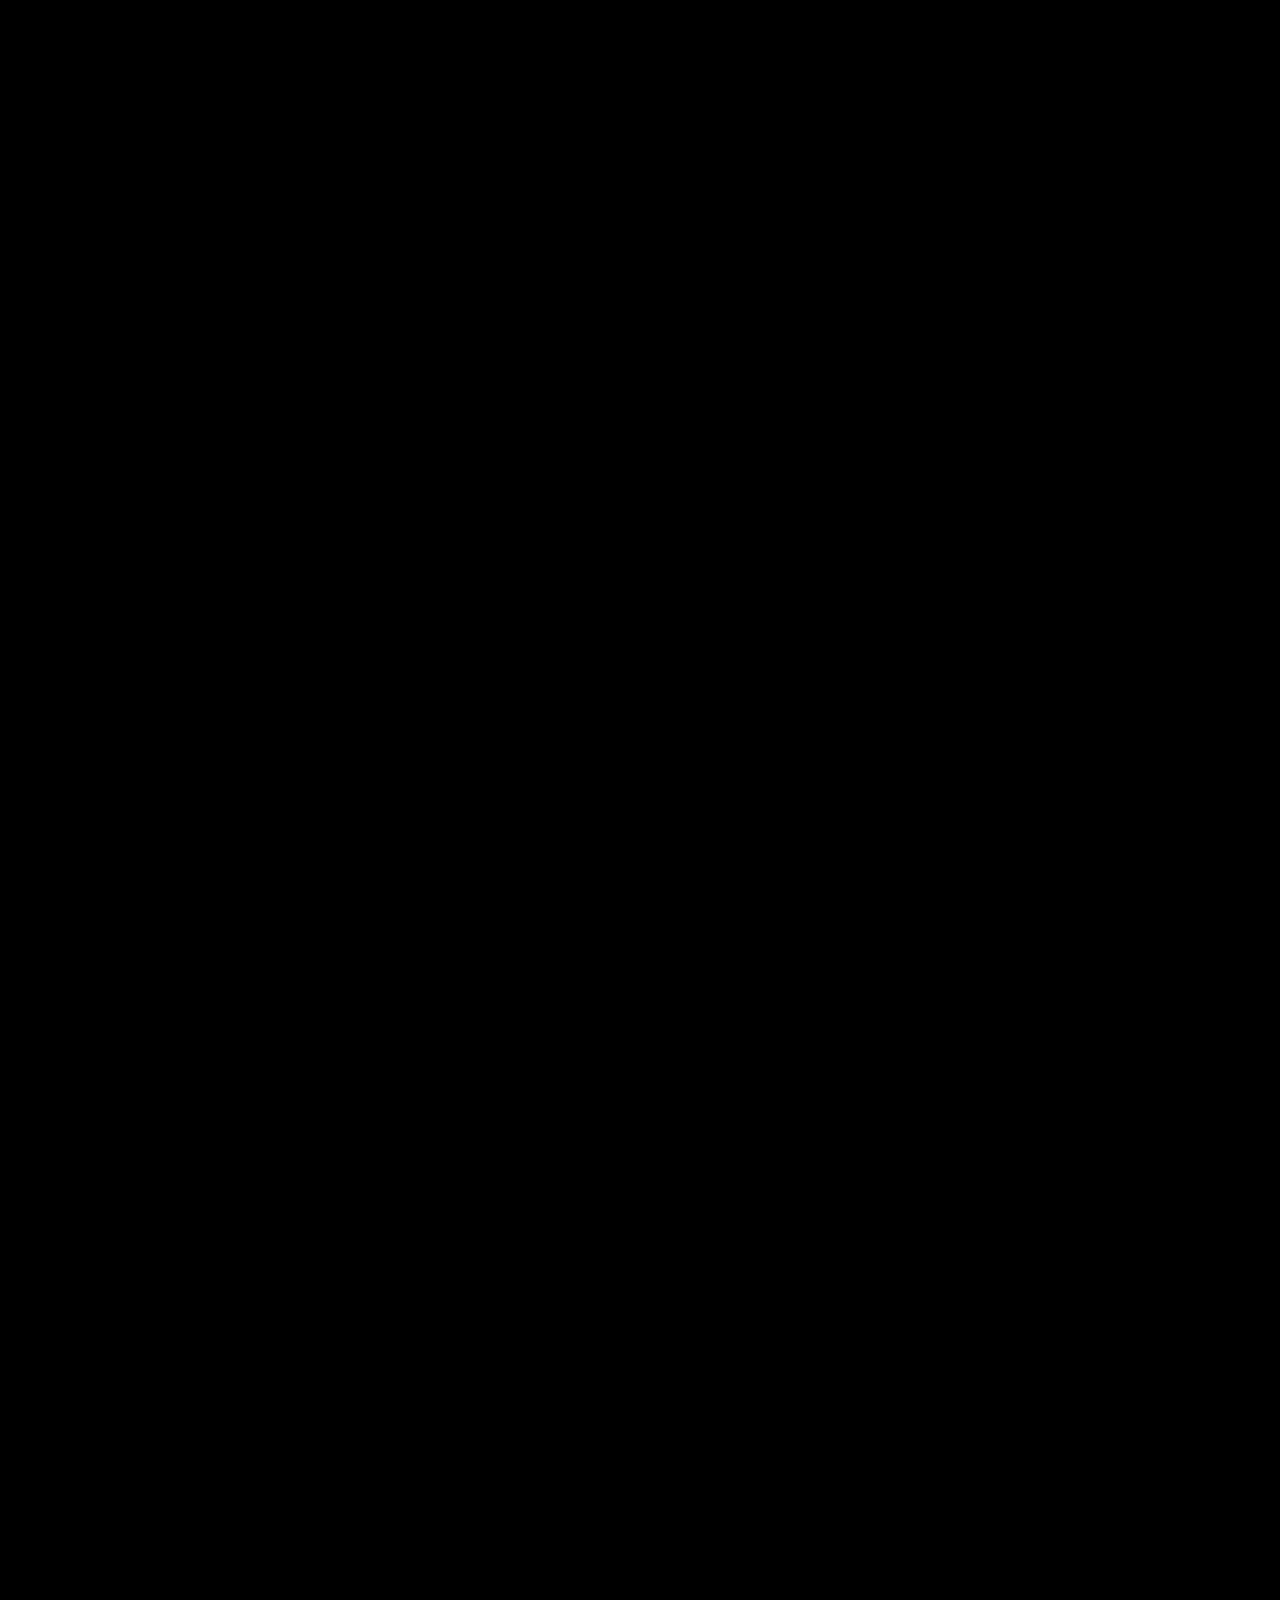
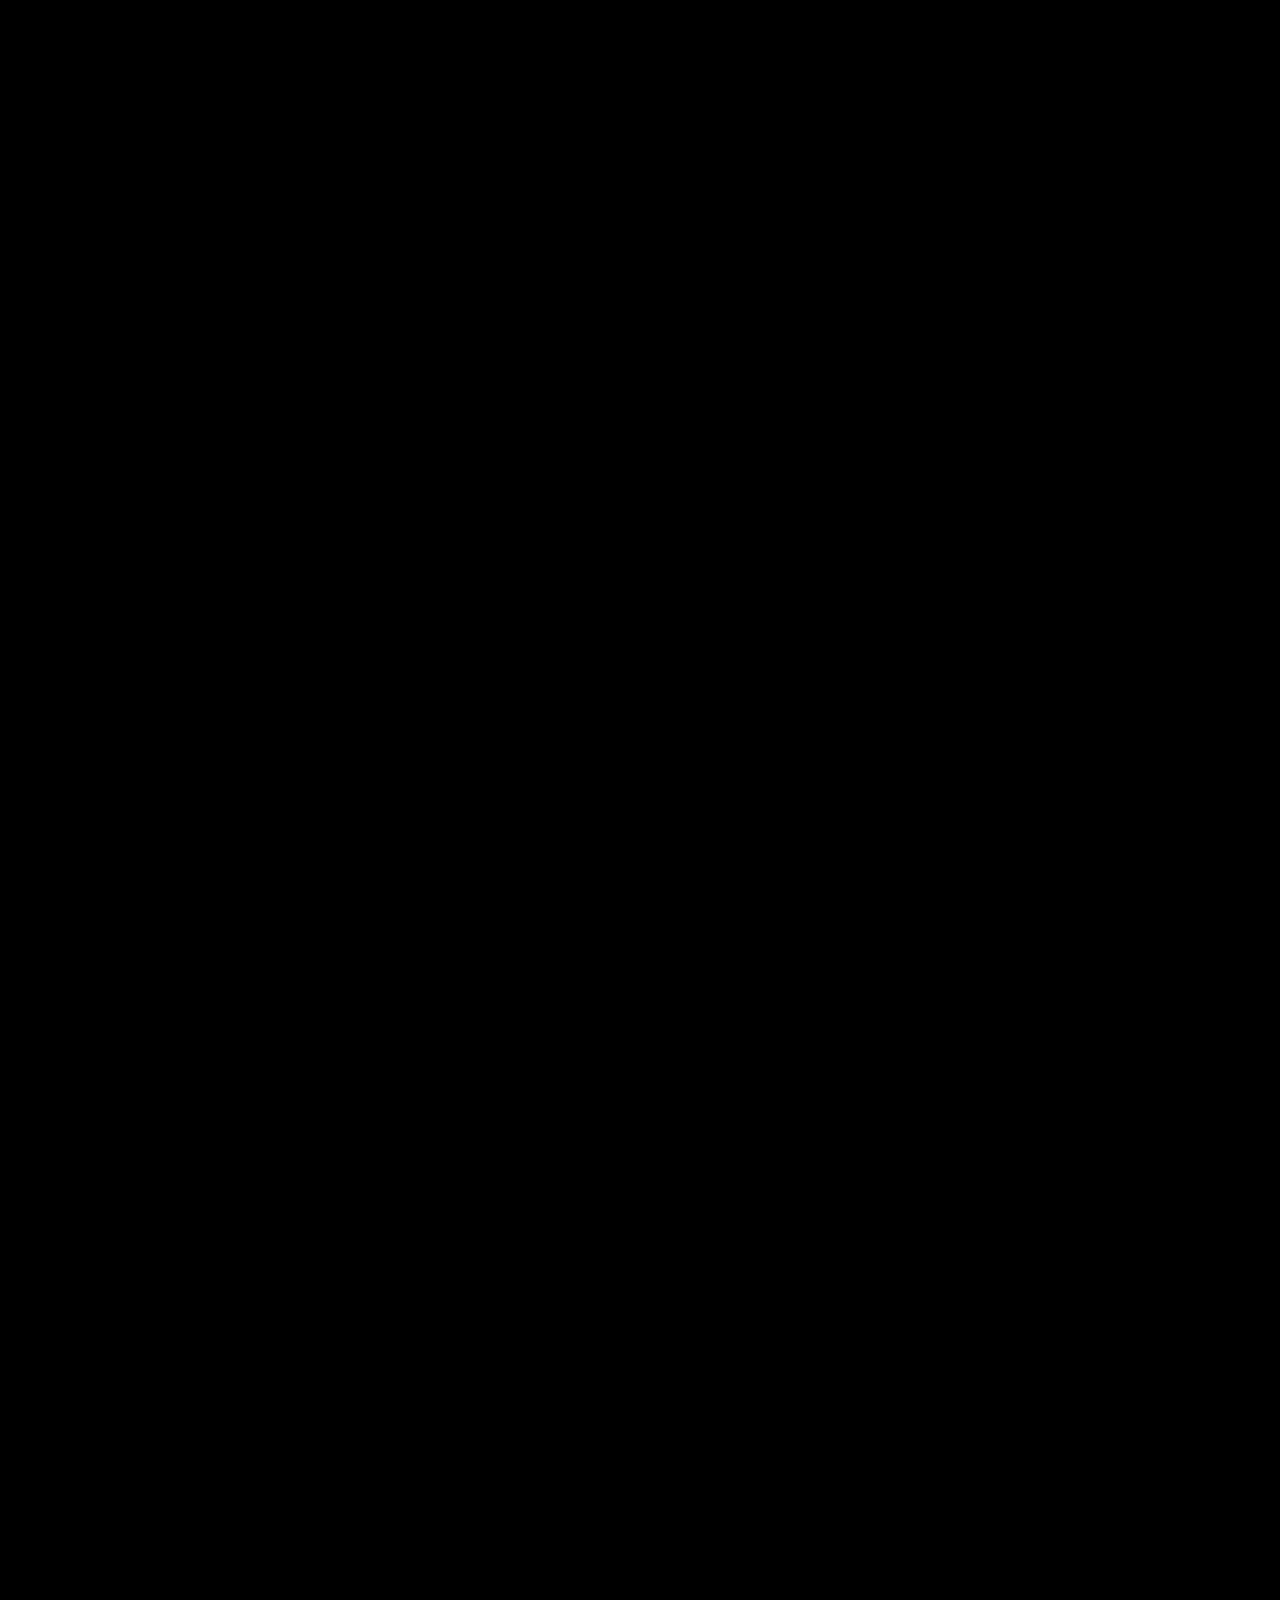
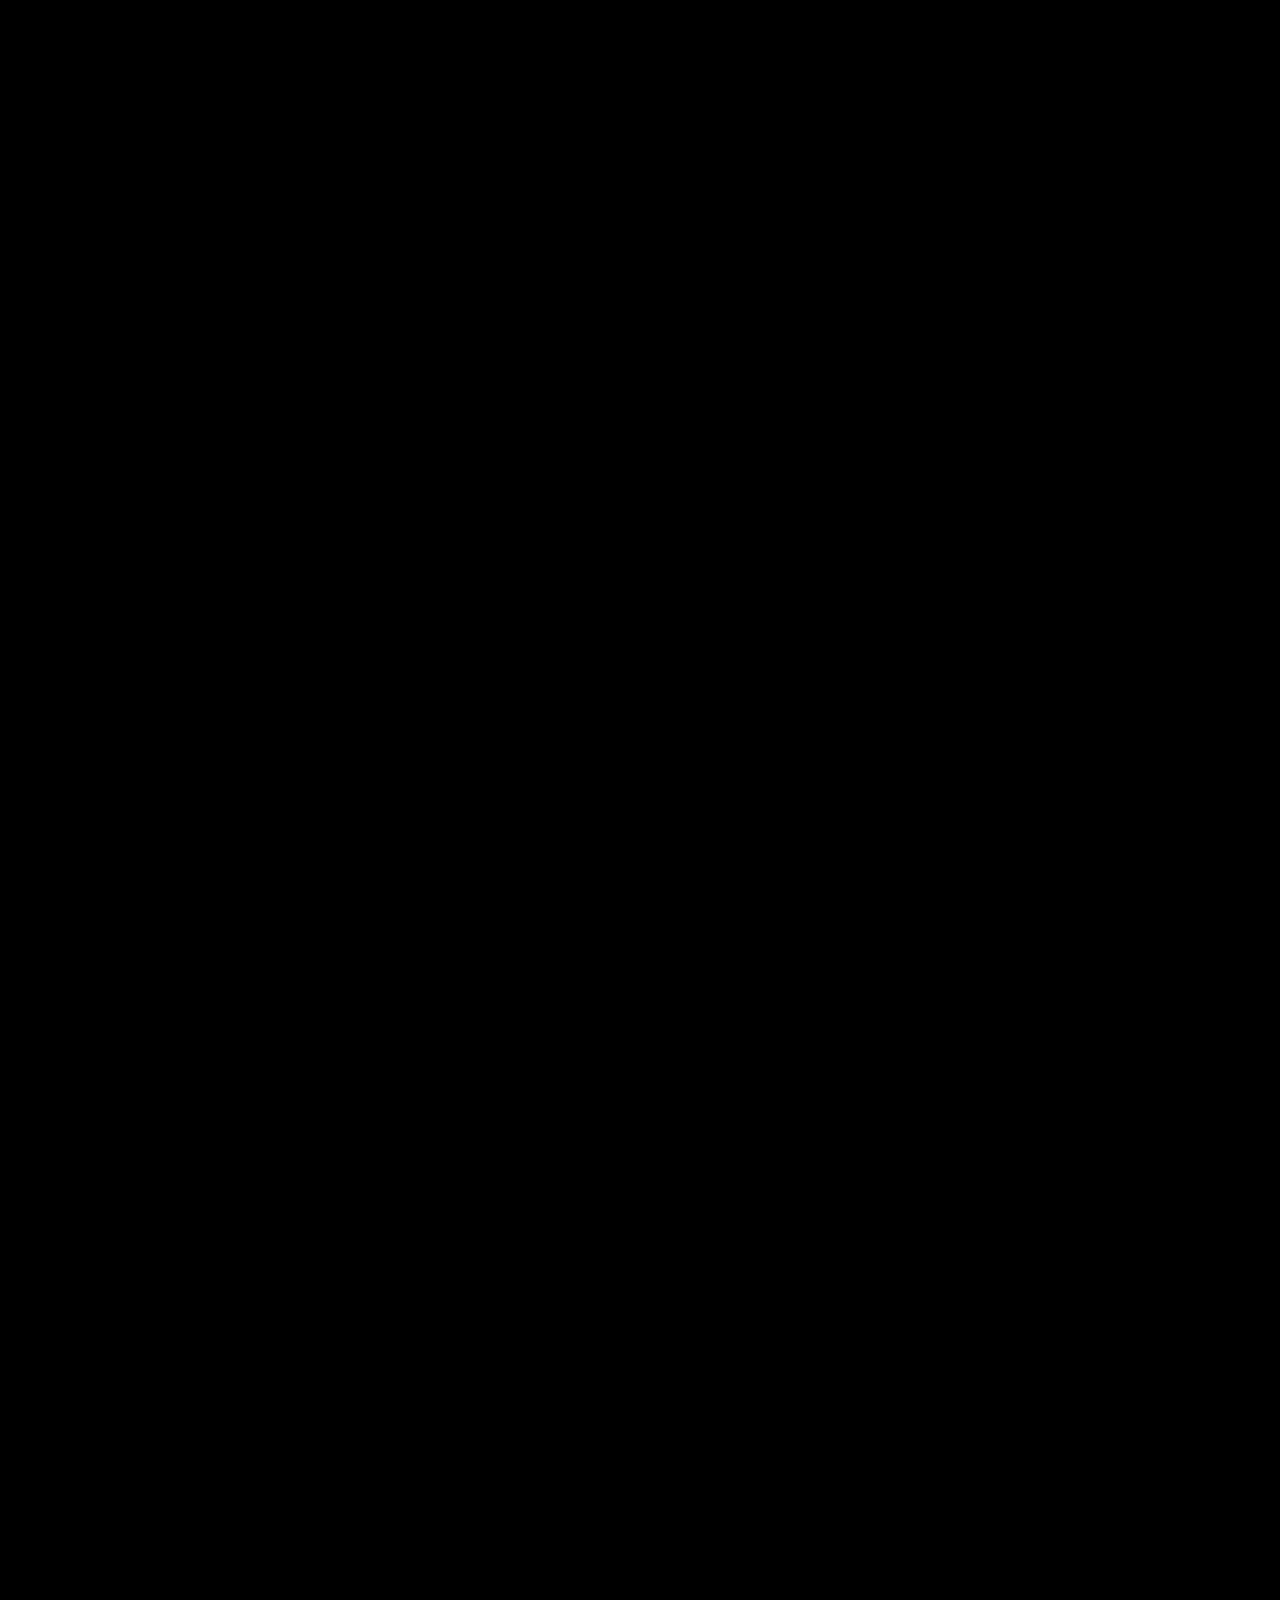
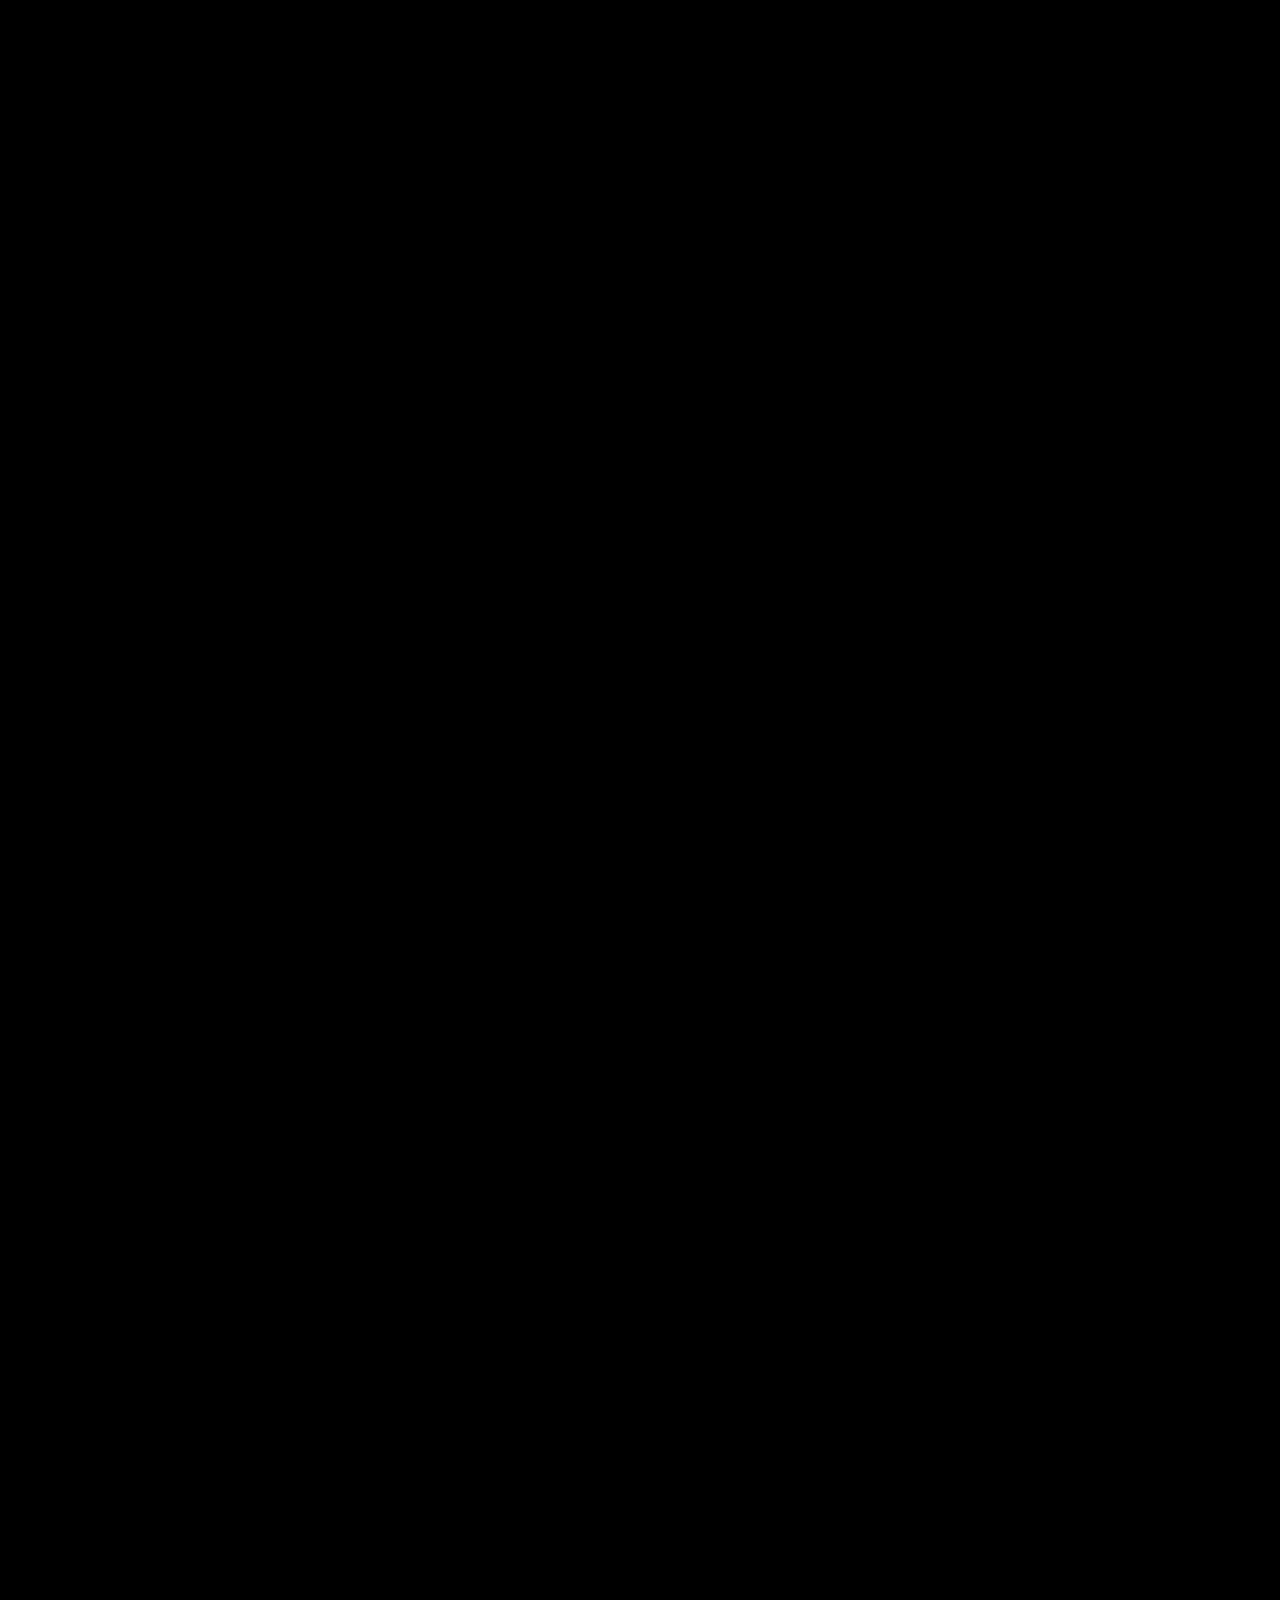
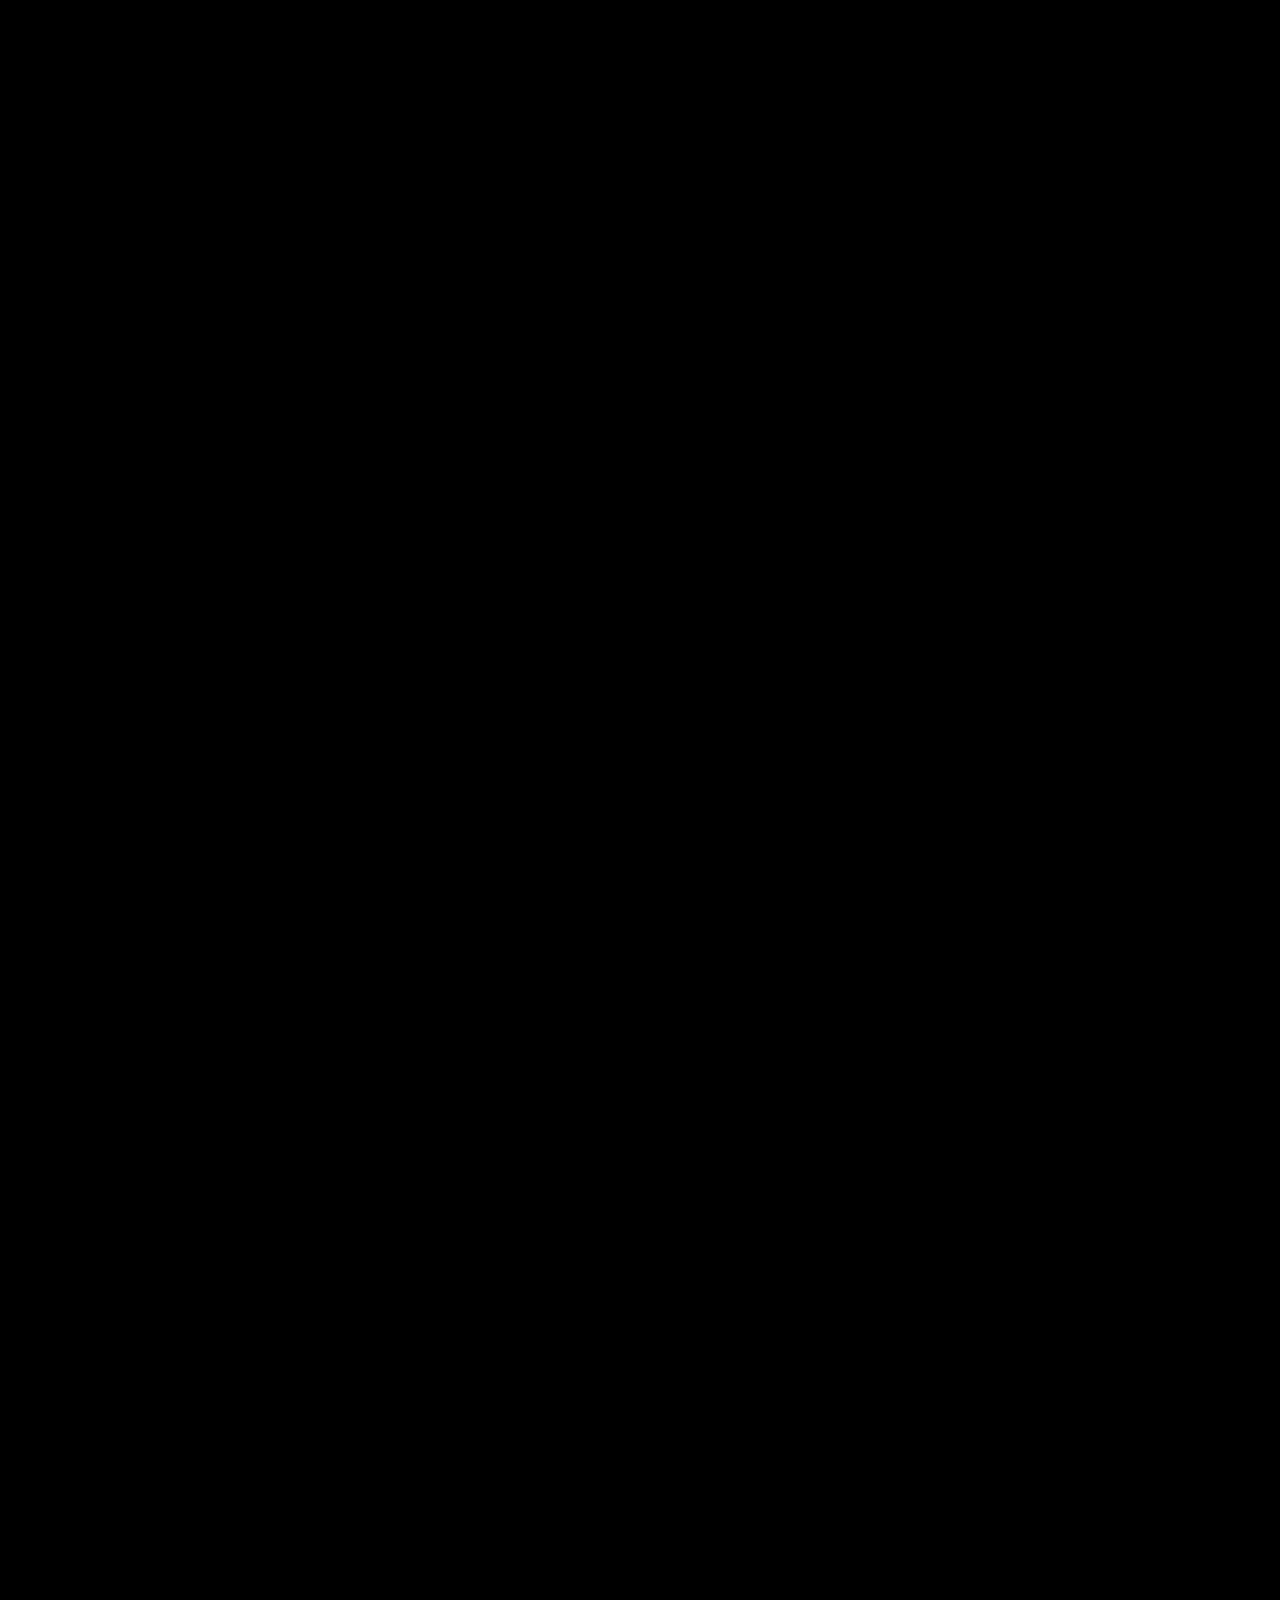
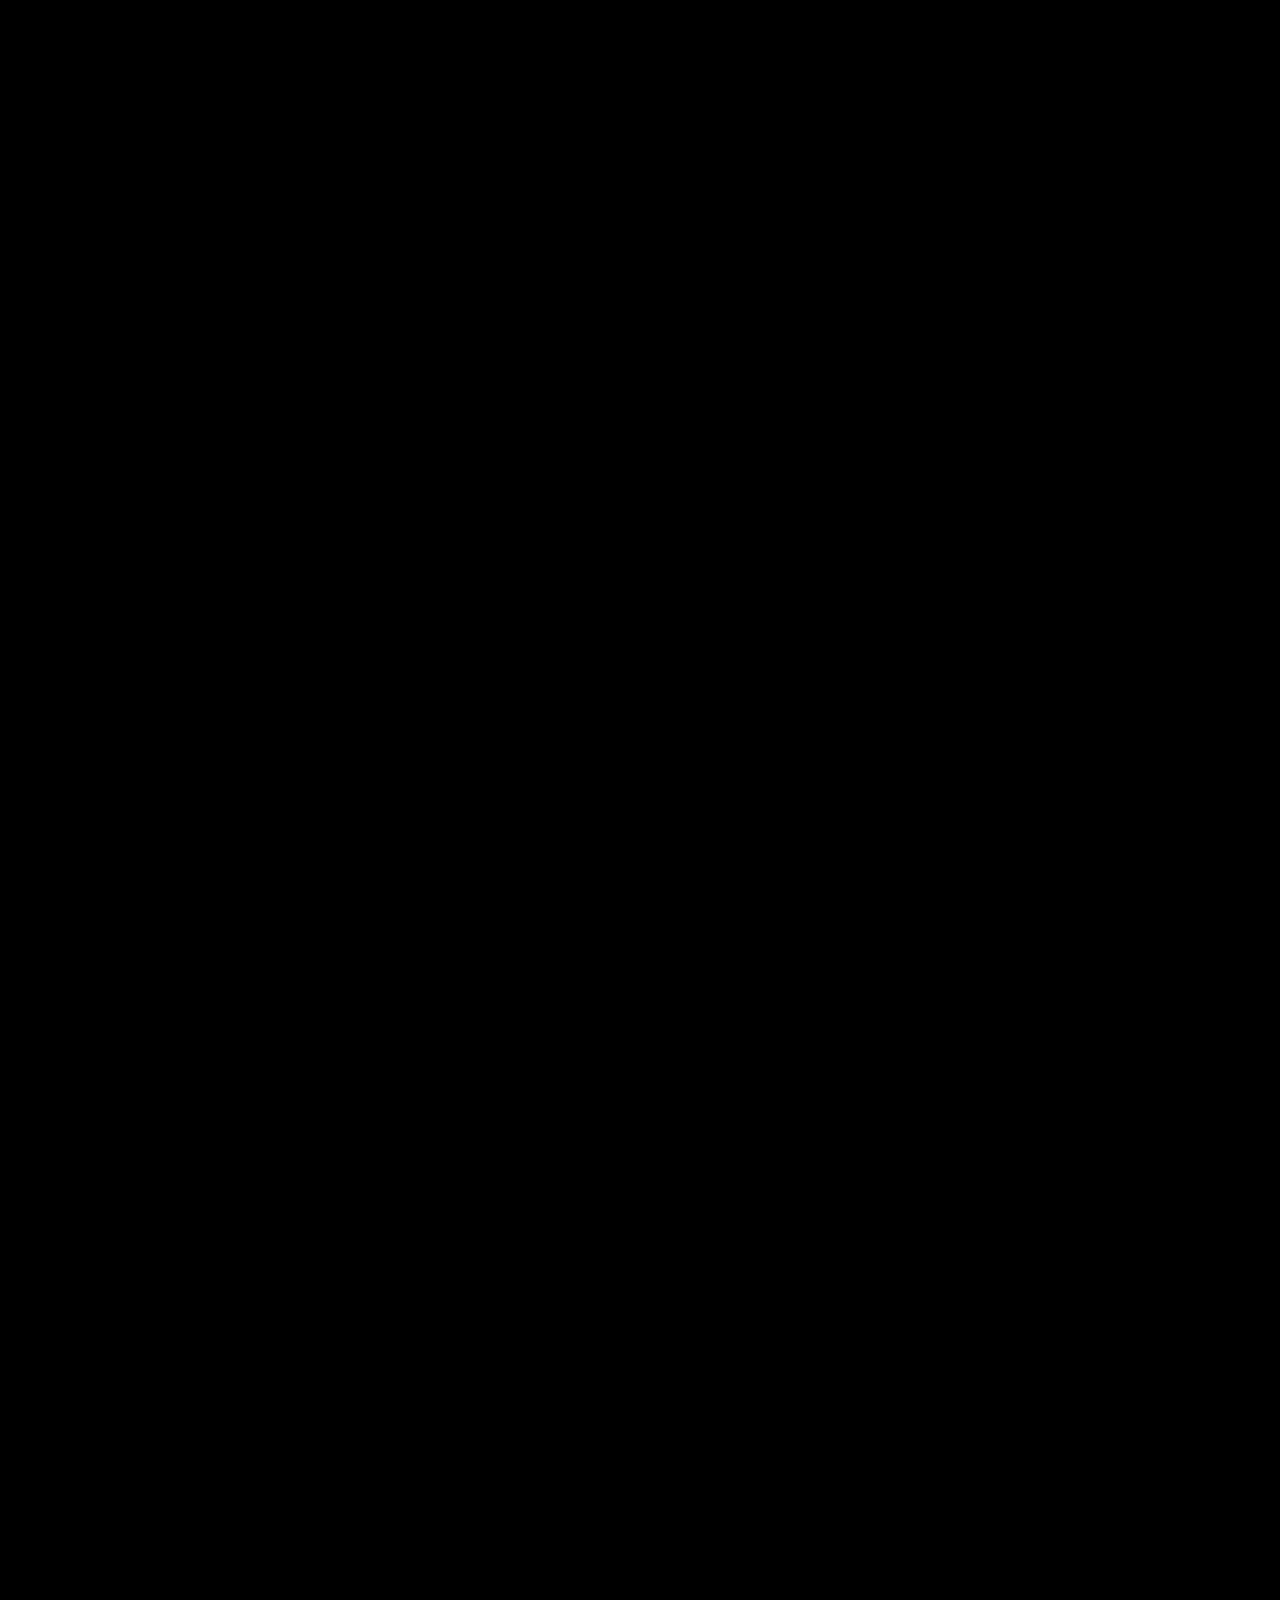
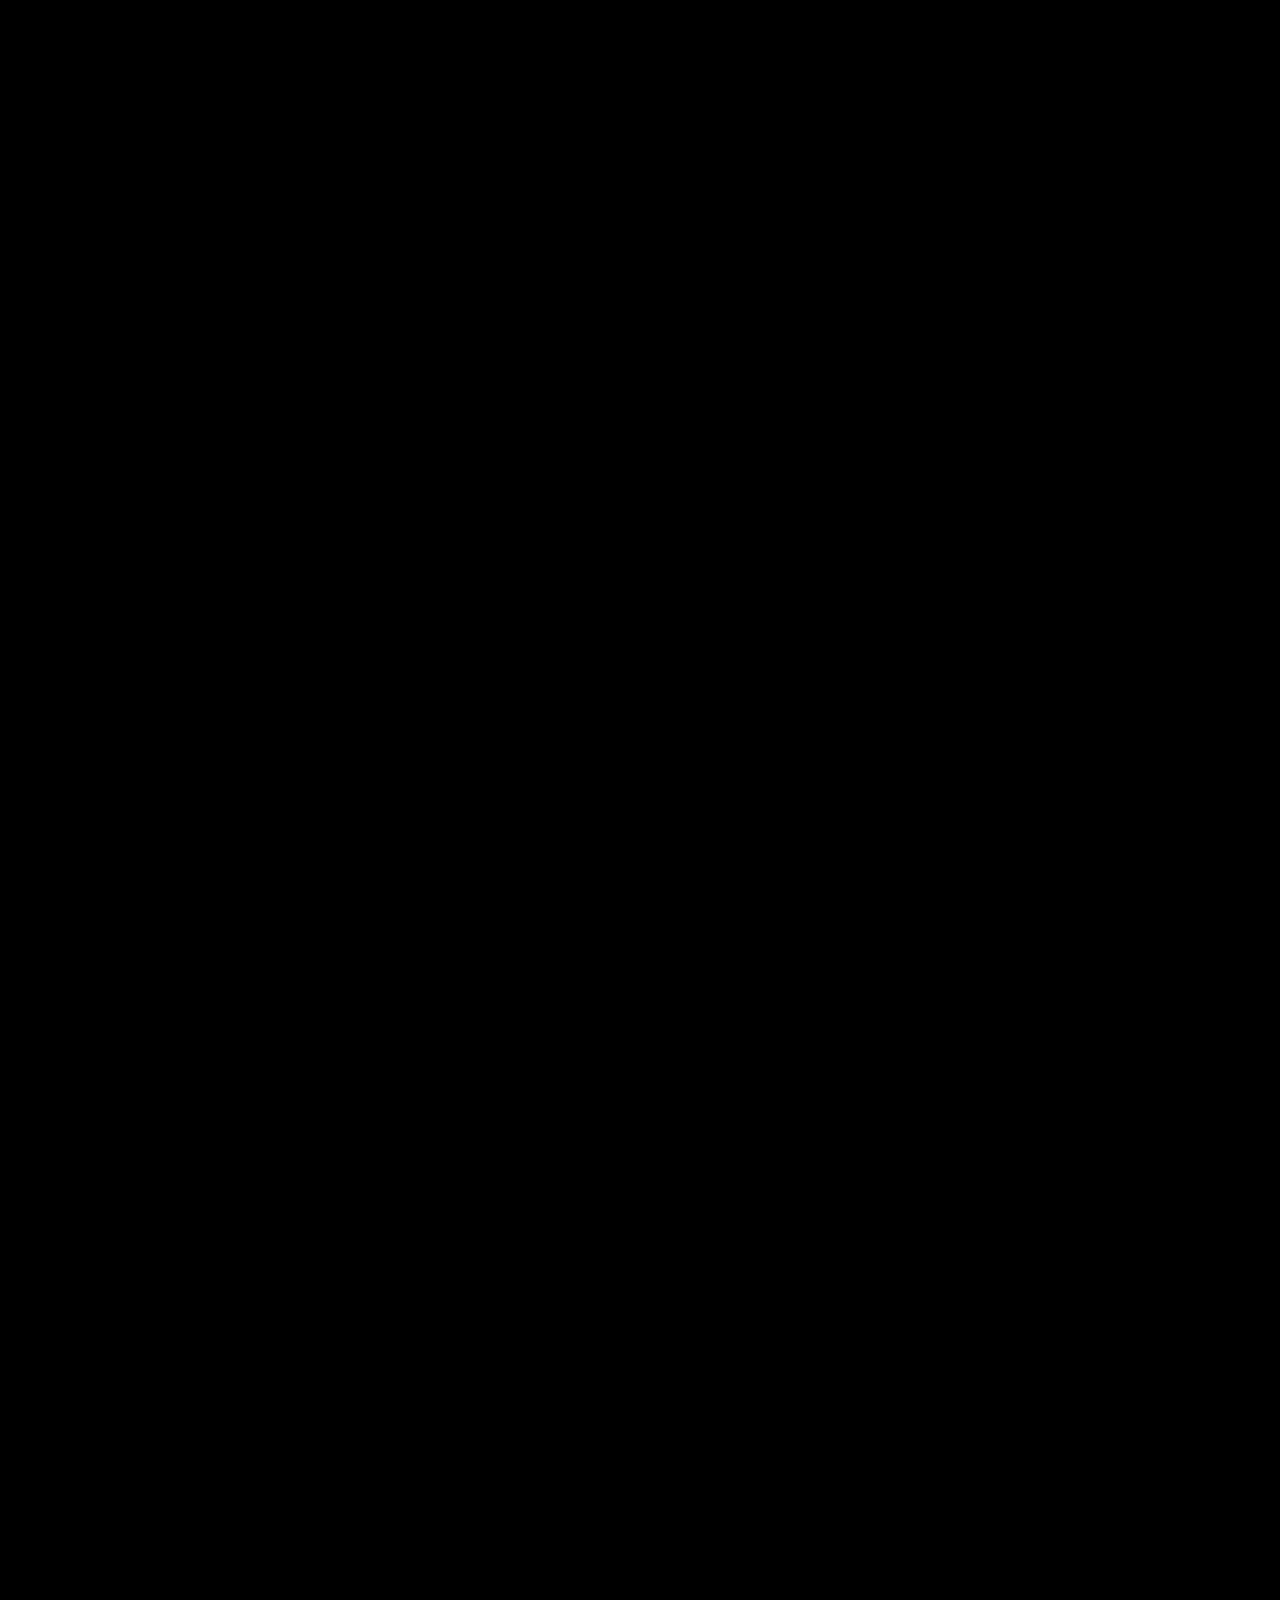
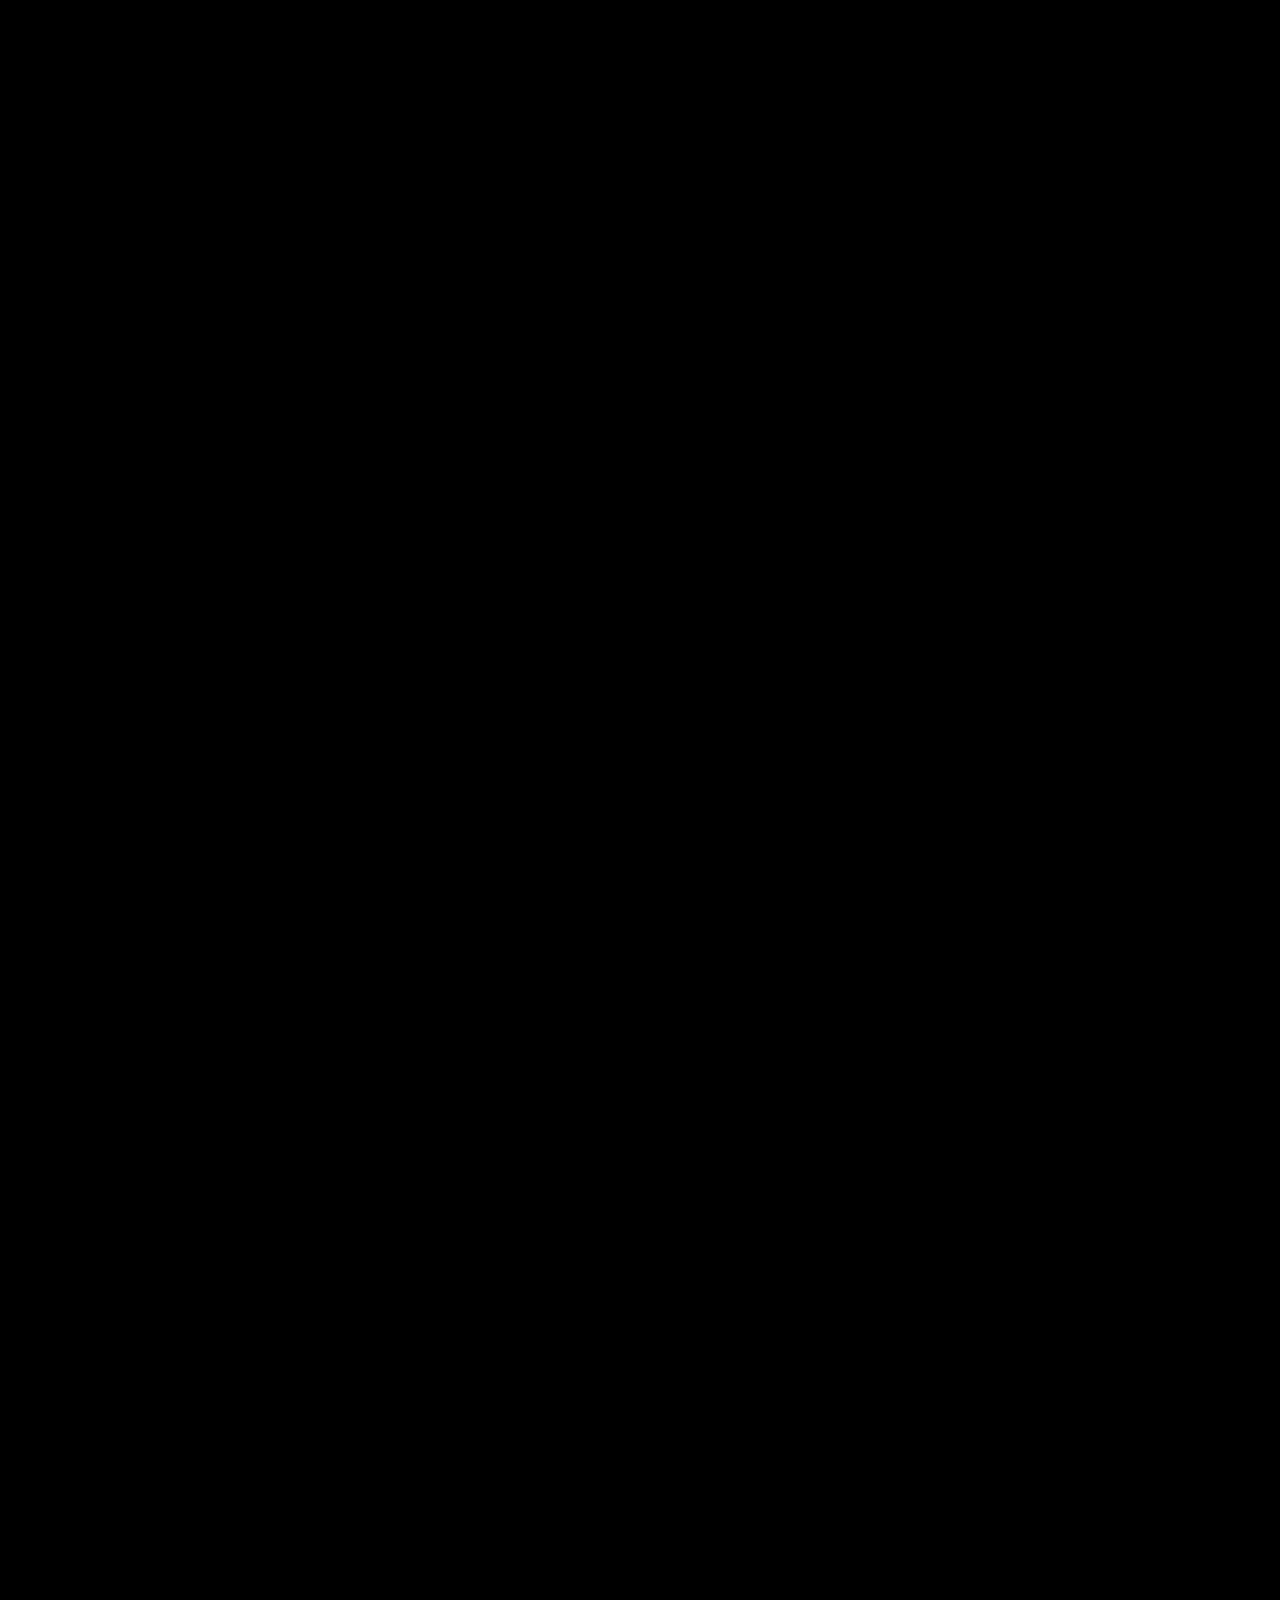
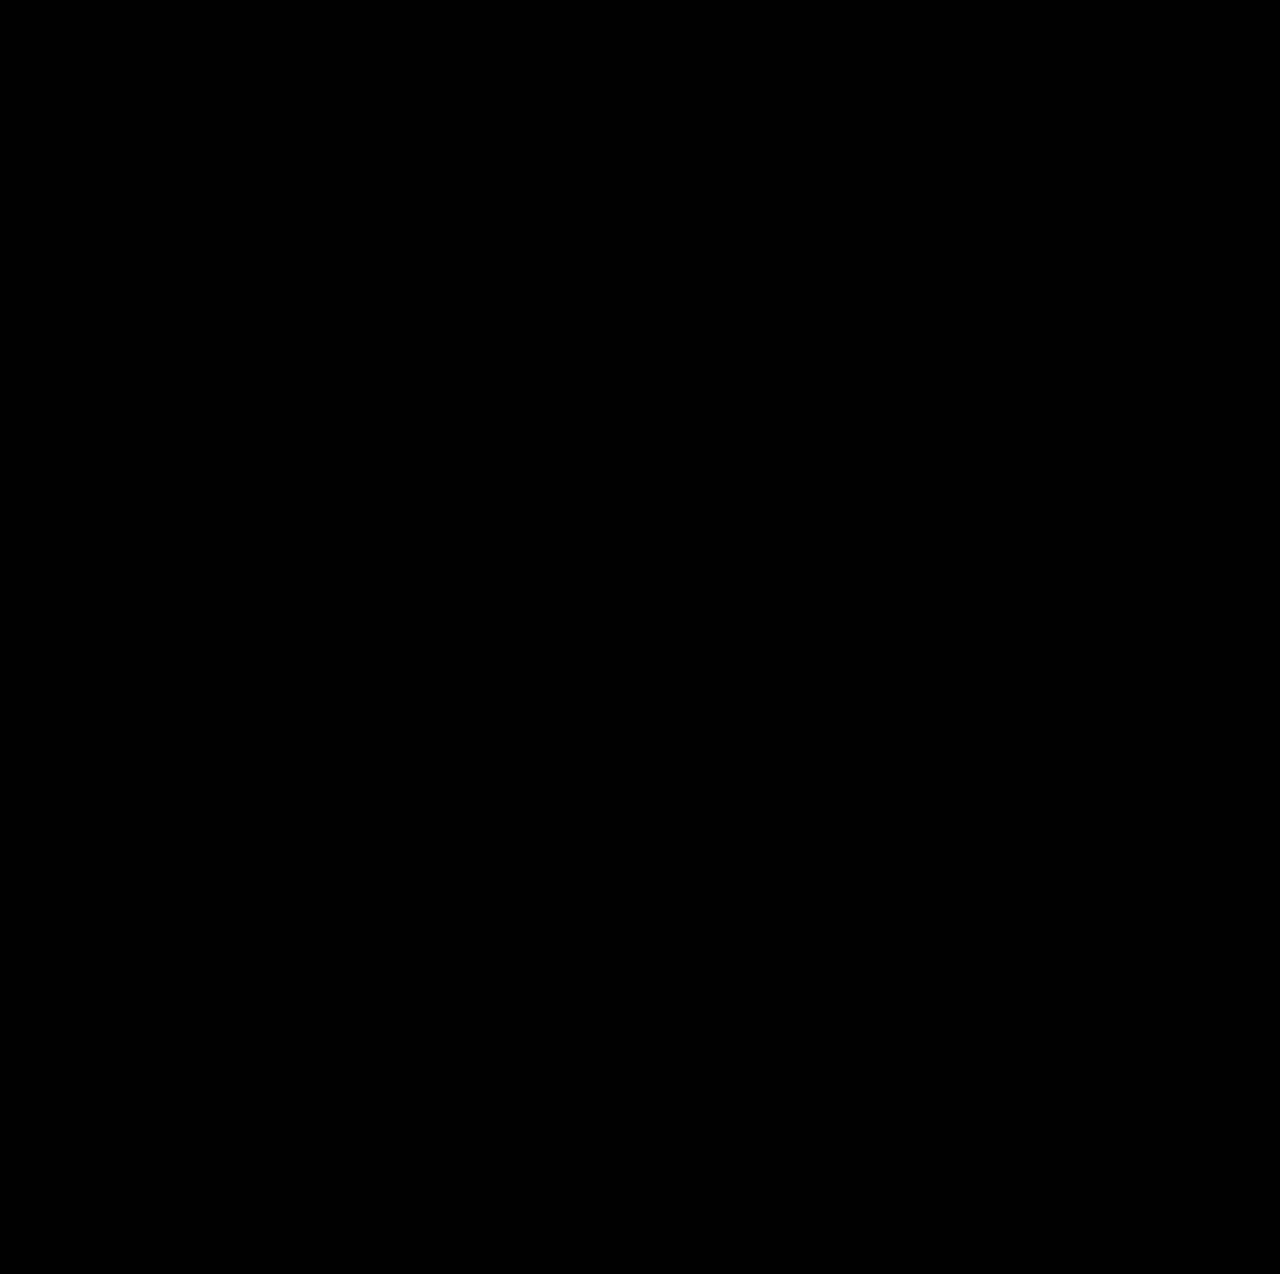
==== commit 4807e0f8: "Load updated dividers and contribution filters in both languages" ====
--- a/pl.html
+++ b/pl.html
@@ -1 +1 @@
-<!DOCTYPE html><!-- Handled by Exflow.site --><html lang="pl" data-wf-page="67192d0e297fe84fd88da403" data-wf-site="67192d0e297fe84fd88da3f6"><head><meta charset="utf-8"/><link href="https://cdn.prod.website-files.com" rel="preconnect" /><title>Igor Kokot | Postprodukcja dźwięku i muzyka</title><meta name="description" content="Postprodukcja dźwięku, produkcja podcastów, muzyka filmowa, miks i mastering. Poznaj portfolio Igora Kokota i skontaktuj się w sprawie współpracy."/><meta content="width=device-width, initial-scale=1" name="viewport"/><link href="css/igor-kokot-d1cfc3.webflow.shared.1a5e67902.css" rel="stylesheet" type="text/css"  /><link href="https://fonts.googleapis.com" rel="preconnect"/><link href="https://fonts.gstatic.com" rel="preconnect" /><script src="https://ajax.googleapis.com/ajax/libs/webfont/1.6.26/webfont.js" type="text/javascript"></script><script type="text/javascript">WebFont.load({  google: {    families: ["Inconsolata:400,700:latin,latin-ext"]  }});</script><script type="text/javascript">!function(o,c){var n=c.documentElement,t=" w-mod-";n.className+=t+"js",("ontouchstart"in o||o.DocumentTouch&&c instanceof DocumentTouch)&&(n.className+=t+"touch")}(window,document);</script><link rel="icon" type="image/svg+xml" href="images/diamond-icon.svg"/><link href="css/portfolio-filters.css" rel="stylesheet"/><link href="css/site-adjustments.css?v=12" rel="stylesheet"/><link rel="alternate" hreflang="en" href="https://igorkokot.eu/"/><link rel="alternate" hreflang="pl" href="https://igorkokot.eu/pl.html"/><link rel="canonical" href="https://igorkokot.eu/pl.html"/><link rel="alternate" hreflang="x-default" href="https://igorkokot.eu/"/><meta name="robots" content="index, follow, max-image-preview:large"/><meta property="og:type" content="website"/><meta property="og:site_name" content="Igor Kokot"/><meta property="og:title" content="Igor Kokot | Postprodukcja dźwięku i muzyka"/><meta property="og:description" content="Postprodukcja dźwięku, produkcja podcastów, muzyka filmowa, miks i mastering. Poznaj portfolio Igora Kokota i skontaktuj się w sprawie współpracy."/><meta property="og:url" content="https://igorkokot.eu/pl.html"/><meta property="og:image" content="https://igorkokot.eu/images/693aeb5ee39fb813d2329837_cv-20foto-20cropped-20-3-20-201-20-1-.jpg"/><meta property="og:image:alt" content="Igor Kokot"/><meta property="og:locale" content="pl_PL"/><meta property="og:locale:alternate" content="en_GB"/><meta name="twitter:card" content="summary_large_image"/><script type="application/ld+json">{"@context": "https://schema.org", "@graph": [{"@type": "Person", "@id": "https://igorkokot.eu/#person", "name": "Igor Kokot", "url": "https://igorkokot.eu/", "image": "https://igorkokot.eu/images/693aeb5ee39fb813d2329837_cv-20foto-20cropped-20-3-20-201-20-1-.jpg", "email": "contact@igorkokot.eu", "jobTitle": "Artysta multimedialny", "knowsAbout": ["Audio postproduction", "Podcast production", "Music production", "Film scoring", "Mixing", "Mastering", "Sound design", "Video editing"]}, {"@type": "WebSite", "@id": "https://igorkokot.eu/#website", "url": "https://igorkokot.eu/", "name": "Igor Kokot - Portfolio", "inLanguage": ["en", "pl"], "publisher": {"@id": "https://igorkokot.eu/#person"}}, {"@type": "ProfilePage", "@id": "https://igorkokot.eu/pl.html#webpage", "url": "https://igorkokot.eu/pl.html", "name": "Igor Kokot | Postprodukcja dźwięku i muzyka", "description": "Postprodukcja dźwięku, produkcja podcastów, muzyka filmowa, miks i mastering. Poznaj portfolio Igora Kokota i skontaktuj się w sprawie współpracy.", "inLanguage": "pl", "isPartOf": {"@id": "https://igorkokot.eu/#website"}, "mainEntity": {"@id": "https://igorkokot.eu/#person"}}]}</script></head><body id="top" data-w-id="67192d0e297fe84fd88da408" style="opacity:0" class="body"><div data-animation="default" data-collapse="medium" data-duration="400" data-easing="ease" data-easing2="ease" role="banner" class="navbar w-nav"><div class="navbar-container w-container"><a href="#top" class="igor-kokot---logo" aria-label="Igor Kokot - wróć na górę">Igor Kokot</a><nav role="navigation" class="w-nav-menu"><a href="#top" class="w-nav-link">O mnie</a><a href="#portfolio" class="w-nav-link">Portfolio</a><a href="#contact" class="w-nav-link">Kontakt</a><a class="language-switch" href="index.html" lang="en" hreflang="en" aria-label="Switch language to English"><svg viewBox="0 0 24 24" width="18" height="18" fill="none" stroke="currentColor" stroke-width="1.5" aria-hidden="true"><circle cx="12" cy="12" r="9"/><ellipse cx="12" cy="12" rx="4" ry="9"/><path d="M3 12h18M5 7h14M5 17h14"/></svg><span>EN</span></a></nav><div class="w-nav-button"><div class="w-icon-nav-menu"></div></div></div></div><section class="about-me"><div class="w-layout-blockcontainer about-me-container w-container"><h1 class="about-me-heading">O mnie</h1><div class="div-block-2"><div><p class="about-me-paragraph about-me-paragraph---start">Jestem artystą multimedialnym z praktycznym doświadczeniem w produkcji i postprodukcji dźwięku oraz obrazu.</p><p class="about-me-paragraph">Dźwięk / Podcast / Film<br/>- montaż i czyszczenie nagrań głosowych<br/>- montaż dialogów<br/>- postprodukcja dźwięku<br/>- produkcja podcastów (nagrania, montaż, przygotowanie do publikacji)<br/>- produkcja i postprodukcja dźwięku do filmu (nagrania, montaż, przygotowanie materiałów)<br/>- projektowanie dźwięku<br/>‍<br/>Muzyka:<br/>- komponowanie autorskiej muzyki<br/>- komponowanie muzyki filmowej<br/>- miks<br/>- mastering<br/><br/>Wideo:<br/>- montaż wideo<br/>- korekcja barwna i nadawanie kolorystyki<br/>- podstawowa grafika ruchoma (tytuły, podpisy, proste animacje)<br/>- retusz obrazu<br/>- optymalizacja wideo i przygotowanie do publikacji<br/></p></div><div id="w-node-_9e3787a9-dc11-f78b-b3e2-27c72f767728-d88da403"><p class="about-me-paragraph">‍<br/></p><img src="images/693aeb5ee39fb813d2329837_cv-20foto-20cropped-20-3-20-201-20-1-.jpg" loading="eager" fetchpriority="high" width="300" height="300" alt="Igor Kokot" srcset="images/693aeb5ee39fb813d2329837_cv-20foto-20cropped-20-3-20-201-20-1-p-500.jpg 500w, images/693aeb5ee39fb813d2329837_cv-20foto-20cropped-20-3-20-201-20-1-p-800.jpg 800w, images/693aeb5ee39fb813d2329837_cv-20foto-20cropped-20-3-20-201-20-1-p-1080.jpg 1080w, images/693aeb5ee39fb813d2329837_cv-20foto-20cropped-20-3-20-201-20-1-.jpg 2000w" sizes="(max-width: 479px) 100vw, 300px" class="image-5"/></div></div></div></section><div class="footer-divider-two" aria-hidden="true"></div><section class="contact-section" aria-label="Kontakt"><div id="intro-contact" class="form-block contact-card"><form id="intro-contact-form" name="intro-contact" action="https://formsubmit.co/contact@igorkokot.eu" method="post" class="form"><h2 class="project-title project-title-2">Kontakt</h2><input type="hidden" name="_subject" value="Nowa wiadomość z portfolio Igora Kokota"/><label for="intro-contact-email" class="field-label">Twój adres e-mail</label><input class="text-field w-input" maxlength="256" name="email" autocomplete="email" type="email" id="intro-contact-email" required/><label for="intro-contact-message" class="field-label-2">Twoja wiadomość</label><textarea placeholder="W czym mogę pomóc?" maxlength="5000" id="intro-contact-message" name="message" class="w-input" required></textarea><button type="submit" class="button w-button">Wyślij wiadomość</button><p class="contact-direct">Możesz też napisać na <a href="mailto:contact@igorkokot.eu">contact@igorkokot.eu</a></p></form></div></section><div id="portfolio" class="footer-divider-two" tabindex="-1"></div><div class="portfolio-filters" hidden><p class="portfolio-filter-label" id="portfolio-filter-label">Filtruj według zakresu prac</p><div class="portfolio-filter-buttons" role="group" aria-labelledby="portfolio-filter-label"></div><p class="portfolio-filter-status" role="status" aria-live="polite" aria-atomic="true"></p></div><section id="projects" class="section"><div class="w-layout-blockcontainer year-container portfolio-year w-container" data-year="2026" style="--year-color:#735323"><div class="left-div left-div-edit"><div class="div-block info"><p class="nag-wek" data-category="Movie">Film</p><h2 class="project-title">1, 2, 3 za siebie</h2><p class="project-description" data-services="sound-on-set">Mój wkład: dźwięk na planie</p><span class="button w-button pending-project-link" aria-disabled="true">Zobacz na Drive</span></div><div class="div-block project-still"><img src="images/project-placeholder.svg" alt="Podgląd wkrótce: 1, 2, 3 za siebie" loading="lazy" class="project-thumbnail"/></div><div id="w-node-_412bd122-8e4a-9230-6737-d31804db01ca-d88da403" class="div-block info"><p class="nag-wek" data-category="Movie">Film</p><h2 class="project-title"><span>Wiatraczek</span></h2><p class="project-description" data-services="audio-postproduction">Mój wkład: postprodukcja dźwięku</p><span class="button w-button pending-project-link" aria-disabled="true">Zobacz na Drive</span></div><div class="div-block project-still"><img src="images/project-placeholder.svg" alt="Podgląd wkrótce: Wiatraczek" loading="lazy" class="project-thumbnail"/></div><div id="w-node-_6939d859-3dfe-7bbf-40b6-54f11a6c8128-d88da403" class="div-block info"><p class="nag-wek" data-category="Movie">Film</p><h2 class="project-title"><span>ECHO</span></h2><p class="project-description" data-services="audio-postproduction music sound-on-set">Mój wkład: dźwięk na planie, muzyka, postprodukcja dźwięku</p><span class="button w-button pending-project-link" aria-disabled="true">Zobacz na Drive</span></div><div class="div-block project-still"><img src="images/project-placeholder.svg" alt="Podgląd wkrótce: ECHO" loading="lazy" class="project-thumbnail"/></div><div id="w-node-a6e782e3-ccdc-179c-a623-04663c6ff999-d88da403" class="div-block info"><p class="nag-wek" data-category="Movie">Film</p><h2 class="project-title">Dwa Koła</h2><p class="project-description" data-services="audio-postproduction music">Mój wkład: muzyka, postprodukcja dźwięku<br/><br/><em>Nagroda publiczności.</em></p><a data-w-id="a6e782e3-ccdc-179c-a623-04663c6ff9a1" href="https://www.youtube.com/watch?v=XHfcDgHnpXA" target="_blank" class="button w-button">Zobacz na YouTube</a></div><div class="div-block"><div class="project-video video-preview" data-video-id="XHfcDgHnpXA" data-video-title="Dwa Koła"><button class="video-play" type="button" aria-label="Odtwórz Dwa Koła"><img src="https://i.ytimg.com/vi/XHfcDgHnpXA/hqdefault.jpg" alt="Dwa Koła" loading="eager"/><span class="video-play-icon" aria-hidden="true">▶</span></button></div></div><div id="w-node-_6ae9220d-7662-b0cb-8b5b-7fba9b165333-d88da403" class="div-block info"><p class="nag-wek" data-category="Movie">Film</p><h2 class="project-title"><span>Do siebie</span></h2><p class="project-description" data-services="audio-postproduction music">Mój wkład: muzyka, postprodukcja dźwięku</p><a data-w-id="6ae9220d-7662-b0cb-8b5b-7fba9b16533b" href="https://drive.proton.me/urls/W1H7B3ZVSG#Vdo3x4EtNsto" target="_blank" rel="noopener noreferrer" class="button w-button">Zobacz na Drive</a></div><div class="div-block project-still"><img src="images/do-siebie.png" alt="Do siebie" loading="lazy" class="project-thumbnail"/></div><div id="w-node-a30363bb-ede1-2a5d-73bb-401bb617bbf4-d88da403" class="div-block info"><p class="nag-wek" data-category="Movie">Film</p><h2 class="project-title"><span>Korzenie</span></h2><p class="project-description" data-services="audio-postproduction sound-on-set">Mój wkład: dźwięk na planie, postprodukcja dźwięku</p><span class="button w-button pending-project-link" aria-disabled="true">Zobacz na Drive</span></div><div class="div-block project-still"><img src="images/project-placeholder.svg" alt="Podgląd wkrótce: Korzenie" loading="lazy" class="project-thumbnail"/></div><div id="w-node-e3fb30b6-e49d-c8e6-45fb-4669dd427e00-d88da403" class="div-block info"><p class="nag-wek" data-category="Movie">Film</p><h2 class="project-title"><span>Nocą</span></h2><p class="project-description" data-services="audio-postproduction">Mój wkład: postprodukcja dźwięku</p><span class="button w-button pending-project-link" aria-disabled="true">Zobacz na Drive</span></div><div class="div-block project-still"><img src="images/project-placeholder.svg" alt="Podgląd wkrótce: Nocą" loading="lazy" class="project-thumbnail"/></div><div id="w-node-_581999e0-f374-9531-e94d-1580248cb1da-d88da403" class="div-block info"><p class="nag-wek" data-category="Music">Muzyka</p><h2 class="project-title">Warsztaty - Aranżacja muzyki elektronicznej</h2></div><div class="div-block project-still"><img src="images/warsztaty.png" alt="Warsztaty - Aranżacja muzyki elektronicznej" loading="lazy" class="project-thumbnail"/></div><div id="w-node-_7f3ef804-5c85-ce74-db09-b0914e0319cb-d88da403" class="div-block info"><p class="nag-wek" data-category="Music">Muzyka</p><h2 class="project-title">Sick7 - Warp &amp; Weft</h2><p class="project-description" data-services="mastering">Mój wkład: mastering</p><a data-w-id="7f3ef804-5c85-ce74-db09-b0914e0319d3" href="https://00effort.bandcamp.com/album/warp-weft" target="_blank" class="button w-button">Zobacz na Bandcamp</a></div><div class="div-block"><a href="https://00effort.bandcamp.com/album/warp-weft" target="_blank" rel="noopener noreferrer"><img src="images/sick7-warp-weft.jpg" alt="Okładka albumu Sick7 - Warp &amp; Weft" loading="lazy" class="image---pulse"/></a></div><div id="w-node-_74cb0df7-0991-9aa1-59d6-2bc92038c916-d88da403" class="div-block info"><p class="nag-wek" data-category="Podcast">Podcast</p><h2 class="project-title"><span>Podcasty - WSKZ</span></h2><p class="project-description" data-services="audio-postproduction production voiceover-postproduction">Mój wkład: postprodukcja dźwięku, postprodukcja nagrań lektorskich, produkcja</p><a data-w-id="74cb0df7-0991-9aa1-59d6-2bc92038c91e" href="https://open.spotify.com/show/6eXE2UHcgZveNpxArWkeVa" target="_blank" class="button w-button">Zobacz na Spotify</a></div><div class="div-block"><img src="images/screenshot-202026-05-07-20210239.png" loading="lazy" sizes="(max-width: 767px) 100vw, (max-width: 991px) 728px, 940px" srcset="images/screenshot-202026-05-07-20210239-p-500.png 500w, images/screenshot-202026-05-07-20210239-p-800.png 800w, images/screenshot-202026-05-07-20210239-p-1080.png 1080w, images/screenshot-202026-05-07-20210239-p-1600.png 1600w, images/screenshot-202026-05-07-20210239-p-2000.png 2000w, images/screenshot-202026-05-07-20210239.png 2118w" alt="" class="image---pulse"/></div></div><div class="container-4"><h2 class="year-heading">2026</h2></div></div><div class="w-layout-blockcontainer year-container portfolio-year w-container" data-year="2025" style="--year-color:#25263e"><div class="left-div left-div-edit"><div id="w-node-ea1c61e1-5dc2-9f26-3bc1-396f07eb149e-d88da403" class="div-block info"><p class="nag-wek" data-category="Movie">Film</p><h2 class="project-title"><span>Oni</span></h2><p class="project-description" data-services="audio-postproduction">Mój wkład: postprodukcja dźwięku</p><span class="button w-button pending-project-link" aria-disabled="true">Zobacz na Drive</span></div><div class="div-block project-still"><img src="images/project-placeholder.svg" alt="Podgląd wkrótce: Oni" loading="lazy" class="project-thumbnail"/></div><div id="w-node-ca3de729-9c0a-2008-6f1d-f4f7828d2b92-d88da403" class="div-block info"><p class="nag-wek" data-category="Movie">Film</p><h2 class="project-title"><span>Skrawki</span></h2><p class="project-description" data-services="audio-postproduction music">Mój wkład: muzyka, postprodukcja dźwięku</p><a data-w-id="ca3de729-9c0a-2008-6f1d-f4f7828d2b9a" href="https://open.spotify.com/show/6eXE2UHcgZveNpxArWkeVa" target="_blank" class="button w-button">Zobacz na Spotify</a></div><div class="div-block project-still"><img src="images/project-placeholder.svg" alt="Podgląd wkrótce: Skrawki" loading="lazy" class="project-thumbnail"/></div><div id="w-node-deab0d5b-c186-9974-3771-cc6eda0de40d-d88da403" class="div-block info"><p class="nag-wek" data-category="Movie">Film</p><h2 class="project-title"><span>404</span></h2><p class="project-description" data-services="audio-postproduction music">Mój wkład: muzyka, postprodukcja dźwięku<br/>‍<br/><em>Nominacja do nagrody za najlepszą muzykę.</em></p><a data-w-id="deab0d5b-c186-9974-3771-cc6eda0de415" href="https://www.youtube.com/watch?v=uYVs8fYkR0s" target="_blank" class="button w-button">Zobacz na YouTube</a></div><div class="div-block"><div class="project-video video-preview" data-video-id="uYVs8fYkR0s" data-video-title="404"><button class="video-play" type="button" aria-label="Odtwórz 404"><img src="https://i.ytimg.com/vi/uYVs8fYkR0s/hqdefault.jpg" alt="404" loading="eager"/><span class="video-play-icon" aria-hidden="true">▶</span></button></div></div><div id="w-node-fed3985a-dd51-9508-6fd1-f377df5b4797-d88da403" class="div-block info"><p class="nag-wek" data-category="Video">Wideo</p><h2 class="project-title"><span>SEMCON</span></h2><p class="project-description" data-services="mastering mixing sound-design voiceover-postproduction">Mój wkład: mastering, miks, postprodukcja nagrań lektorskich, projektowanie dźwięku</p><a data-w-id="fed3985a-dd51-9508-6fd1-f377df5b47a0" href="https://drive.proton.me/urls/AW2764W5KG#crGHTm4Gtfd8" target="_blank" class="button w-button">Zobacz na Drive</a></div><div class="div-block"><img src="images/still-202026-05-07-20204528_1.1.1-20-1-.jpg" loading="lazy" sizes="(max-width: 767px) 100vw, (max-width: 991px) 728px, 940px" srcset="images/still-202026-05-07-20204528_1.1.1-20-1-p-500.jpg 500w, images/still-202026-05-07-20204528_1.1.1-20-1-p-800.jpg 800w, images/still-202026-05-07-20204528_1.1.1-20-1-p-1080.jpg 1080w, images/still-202026-05-07-20204528_1.1.1-20-1-.jpg 1920w" alt="" class="image---pulse"/></div><div id="w-node-a4c99cb2-f72b-a45a-79e8-18bfd116a746-d88da403" class="div-block info"><p class="nag-wek" data-category="Music">Muzyka</p><h2 class="project-title"><span>H</span>uxwell - Last Christmas</h2><p class="project-description" data-services="mastering mixing music-production">Mój wkład: mastering, miks, produkcja muzyczna</p><a data-w-id="a4c99cb2-f72b-a45a-79e8-18bfd116a74f" href="https://www.youtube.com/watch?v=oO7hASGSvhw" target="_blank" class="button w-button">Zobacz na YouTube</a></div><div class="div-block"><div class="project-video video-preview" data-video-id="oO7hASGSvhw" data-video-title="Huxwell - Last Christmas"><button class="video-play" type="button" aria-label="Odtwórz Huxwell - Last Christmas"><img src="https://i.ytimg.com/vi/oO7hASGSvhw/hqdefault.jpg" alt="Huxwell - Last Christmas" loading="eager"/><span class="video-play-icon" aria-hidden="true">▶</span></button></div></div><div id="w-node-_09ee0c4c-b18a-713e-4696-b6711c6c35d2-d88da403" class="div-block info"><p class="nag-wek" data-category="Music">Muzyka</p><h2 class="project-title"><span>H</span>uxwell - Lost In Here</h2><p class="project-description" data-services="artwork mastering mixing music-production">Mój wkład: mastering, miks, oprawa graficzna, produkcja muzyczna</p><a data-w-id="09ee0c4c-b18a-713e-4696-b6711c6c35db" href="https://www.youtube.com/watch?v=qL0ojyuq1Vc" target="_blank" class="button w-button">Zobacz na YouTube</a></div><div class="div-block"><div class="project-video video-preview" data-video-id="qL0ojyuq1Vc" data-video-title="Huxwell - Lost In Here"><button class="video-play" type="button" aria-label="Odtwórz Huxwell - Lost In Here"><img src="https://i.ytimg.com/vi/qL0ojyuq1Vc/hqdefault.jpg" alt="Huxwell - Lost In Here" loading="eager"/><span class="video-play-icon" aria-hidden="true">▶</span></button></div></div><div id="w-node-efd4b138-6639-012a-f0ea-05738ab576e8-d88da403" class="div-block info"><p class="nag-wek" data-category="Video">Wideo</p><h2 class="project-title"><span>Aglica Trio - live at NFM</span></h2><p class="project-description" data-services="audio-postproduction">Mój wkład: postprodukcja dźwięku</p><a data-w-id="efd4b138-6639-012a-f0ea-05738ab576f1" href="https://youtu.be/w0KKgTLiX2Y?si=zsha2B6-mEk-nF6f" target="_blank" class="button w-button">Zobacz na YouTube (część I)</a><a data-w-id="c737fef8-edb6-7aa9-8488-e3bf4e10b9b6" href="https://youtu.be/B-RJX4PXh5Y?si=YZRa1dwvtHg_YeGK" target="_blank" class="button w-button">Zobacz na YouTube (część II)</a><a data-w-id="b923b546-3c82-9c6f-7898-e164c0d7d1a8" href="https://youtu.be/PB2xrZtWSZg?si=LdnaQkRDQuKPKrLu" target="_blank" class="button w-button">Zobacz na YouTube (część III)</a><a data-w-id="913369d6-f5bb-d0d6-8eea-88c123ad431a" href="https://youtu.be/2ixrPK6a4EM?si=_W8vkKKc-_jfgQBp" target="_blank" class="button w-button">Zobacz na YouTube (część IV)</a><a data-w-id="d9370d33-5954-a1f1-4d03-feff6a0d74e5" href="https://youtu.be/w9gWhPa9Tc0?si=kLdPiBPo8LTCvaCb" target="_blank" class="button w-button">Zobacz na YouTube (część V)</a><a data-w-id="54f5cd99-6c7f-2bd6-1dd7-5dd13e8d233a" href="https://youtu.be/GkqY_xUFcZ4?si=jstJ9TaAFxUFj7Xe" target="_blank" class="button w-button">Zobacz na YouTube (część VI)</a><a data-w-id="dbf823d9-a20b-8b2b-1516-197d0daec7b2" href="https://youtu.be/VCoe5lKoVCA?si=orBO7Jjg_LK-JfEC" target="_blank" class="button w-button">Zobacz na YouTube (część VII)</a><a data-w-id="6ccf0f26-a2f6-f2ab-d25d-a1ca1f386678" href="https://youtu.be/hUp0iJSf9IA?si=qtUjqmBNnZGW-rUf" target="_blank" class="button w-button">Zobacz na YouTube (część VIII)</a></div><div class="div-block"><div class="project-video video-preview" data-video-id="w0KKgTLiX2Y" data-video-title="Aglica Trio - live at NFM"><button class="video-play" type="button" aria-label="Odtwórz Aglica Trio - live at NFM"><img src="https://i.ytimg.com/vi/w0KKgTLiX2Y/hqdefault.jpg" alt="Aglica Trio - live at NFM" loading="eager"/><span class="video-play-icon" aria-hidden="true">▶</span></button></div></div><div id="w-node-e52476c3-0421-0e94-aa9b-9aa75360f48e-d88da403" class="div-block info"><p class="nag-wek" data-category="Movie">Film</p><h2 class="project-title"><span>Splin</span></h2><p class="project-description" data-services="sound-on-set">Mój wkład: dźwięk na planie</p><a data-w-id="e52476c3-0421-0e94-aa9b-9aa75360f497" href="https://www.youtube.com/watch?v=KxccLhaRjls" target="_blank" class="button w-button">Zobacz na YouTube</a></div><div class="div-block"><div class="project-video video-preview" data-video-id="KxccLhaRjls" data-video-title="Splin"><button class="video-play" type="button" aria-label="Odtwórz Splin"><img src="https://i.ytimg.com/vi/KxccLhaRjls/hqdefault.jpg" alt="Splin" loading="eager"/><span class="video-play-icon" aria-hidden="true">▶</span></button></div></div><div id="w-node-_66c87c21-56d1-9cb5-d3f3-91d501ad5906-d88da403" class="div-block info"><p class="nag-wek" data-category="Movie">Film</p><h2 class="project-title"><span>Pulse</span></h2><p class="project-description" data-services="music">Mój wkład: muzyka</p><a data-w-id="66c87c21-56d1-9cb5-d3f3-91d501ad590e" href="https://drive.proton.me/urls/1JDGHHZ51M#6w4yOADOofR1" target="_blank" class="button w-button">Zobacz na Drive</a></div><div class="div-block"><img src="images/pulse_web.jpg" loading="lazy" alt="" class="image---pulse"/></div><div id="w-node-_71981c1f-ea49-e0d5-0532-968a7920de36-d88da403" class="div-block"><p class="nag-wek" data-category="Video">Wideo</p><h2 class="project-title">Oniszczuk &amp; Associates</h2><p class="project-description" data-services="video-editing">Mój wkład: montaż</p><a data-w-id="b99fa287-8e36-5e2d-b4d1-7f7f27e13256" href="https://www.youtube.com/watch?v=BINxgQZBHAo" target="_blank" class="button w-button">Zobacz na YouTube</a></div><div class="div-block"><div class="project-video video-preview" data-video-id="BINxgQZBHAo" data-video-title="Oniszczuk &amp; Associates"><button class="video-play" type="button" aria-label="Odtwórz Oniszczuk &amp; Associates"><img src="https://i.ytimg.com/vi/BINxgQZBHAo/hqdefault.jpg" alt="Oniszczuk &amp; Associates" loading="eager"/><span class="video-play-icon" aria-hidden="true">▶</span></button></div></div><div id="w-node-c5bdb3b2-bf06-be98-1017-32a21266dc70-d88da403" class="div-block"><p class="nag-wek" data-category="Video">Wideo</p><h2 class="project-title">Oniszczuk &amp; Associates</h2><p class="project-description" data-services="video-editing">Mój wkład: montaż</p><a data-w-id="ce604030-d6ae-1f99-c0e8-45c90d15448c" href="https://www.instagram.com/reel/DFpW0TWteau/" target="_blank" class="button w-button">Zobacz na Instagramie</a></div><div class="div-block"><img src="images/screenshot-202026-05-07-20212617.png" loading="lazy" sizes="(max-width: 633px) 100vw, 633px" srcset="images/screenshot-202026-05-07-20212617-p-500.png 500w, images/screenshot-202026-05-07-20212617.png 633w" alt="" class="image---pulse"/></div></div><div class="container-4"><h2 class="year-heading">2025</h2></div></div><div class="w-layout-blockcontainer year-container portfolio-year w-container" data-year="2024" style="--year-color:#373737"><div class="left-div left-div-edit"><div class="div-block"><p class="nag-wek" data-category="Music">Muzyka</p><h2 class="project-title">Huxwell - 1997</h2><p class="project-description" data-services="artwork mastering mixing music-production">Mój wkład: mastering, miks, oprawa graficzna, produkcja muzyczna</p><a data-w-id="d1e1785c-ef2c-8674-112d-34ae49b034e8" href="https://www.youtube.com/watch?v=h4ZeNdwnC74" target="_blank" class="button w-button">Zobacz na YouTube</a></div><div class="div-block"><div class="project-video video-preview" data-video-id="h4ZeNdwnC74" data-video-title="Huxwell - 1997"><button class="video-play" type="button" aria-label="Odtwórz Huxwell - 1997"><img src="https://i.ytimg.com/vi/h4ZeNdwnC74/hqdefault.jpg" alt="Huxwell - 1997" loading="eager"/><span class="video-play-icon" aria-hidden="true">▶</span></button></div></div><div class="div-block"><p class="nag-wek" data-category="Movie">Film</p><h2 class="project-title">bezuad Collective - CHAOS</h2><p class="project-description project-award"><em>Wyróżnienie w konkursie.</em></p><a data-w-id="5027af37-0a89-8205-04df-5cc1ca325b66" href="https://youtu.be/utNlBLfqktk?si=WCx1M2rwBfhL5kxm" target="_blank" class="button w-button">Zobacz na YouTube</a></div><div class="div-block"><div class="project-video video-preview" data-video-id="utNlBLfqktk" data-video-title="bezuad Collective - CHAOS"><button class="video-play" type="button" aria-label="Odtwórz bezuad Collective - CHAOS"><img src="https://i.ytimg.com/vi/utNlBLfqktk/hqdefault.jpg" alt="bezuad Collective - CHAOS" loading="eager"/><span class="video-play-icon" aria-hidden="true">▶</span></button></div></div><div class="div-block"><p class="nag-wek" data-category="Movie">Film</p><h2 class="project-title">bezuad Collective - <br/>Ci ludzie</h2><a data-w-id="c6983764-60a2-9d3e-10e0-3eb7a2f6a21f" href="https://www.youtube.com/watch?v=a3nki6KCWz8&amp;feature=youtu.be" target="_blank" class="button w-button">Zobacz na YouTube</a></div><div class="div-block"><div class="project-video video-preview" data-video-id="a3nki6KCWz8" data-video-title="bezuad Collective - Ci ludzie"><button class="video-play" type="button" aria-label="Odtwórz bezuad Collective - Ci ludzie"><img src="https://i.ytimg.com/vi/a3nki6KCWz8/hqdefault.jpg" alt="bezuad Collective - Ci ludzie" loading="eager"/><span class="video-play-icon" aria-hidden="true">▶</span></button></div></div><div class="div-block"><p class="nag-wek" data-category="Movie">Film</p><h2 class="project-title">DZIWNE TRZASKI TWOJEJ CZASZKI</h2><p class="project-description" data-services="audio-postproduction music">Mój wkład: muzyka, postprodukcja dźwięku</p><a data-w-id="d80c9a44-6874-fff7-9491-71b4685ab9f4" href="https://www.youtube.com/watch?v=TVp2UfW2qds" target="_blank" class="button w-button">Zobacz na YouTube</a></div><div class="div-block"><div class="project-video video-preview" data-video-id="TVp2UfW2qds" data-video-title="DZIWNE TRZASKI TWOJEJ CZASZKI"><button class="video-play" type="button" aria-label="Odtwórz DZIWNE TRZASKI TWOJEJ CZASZKI"><img src="https://i.ytimg.com/vi/TVp2UfW2qds/hqdefault.jpg" alt="DZIWNE TRZASKI TWOJEJ CZASZKI" loading="eager"/><span class="video-play-icon" aria-hidden="true">▶</span></button></div></div></div><div class="container-4"><h2 class="year-heading">2024</h2></div></div><div class="w-layout-blockcontainer year-container portfolio-year w-container" data-year="2023" style="--year-color:#254735"><div class="left-div left-div-edit"><div class="div-block"><p class="nag-wek" data-category="Music">Muzyka</p><h2 class="project-title">Huxwell - AE86</h2><p class="project-description" data-services="artwork mastering mixing music-production music-video">Mój wkład: mastering, miks, oprawa graficzna, produkcja muzyczna, teledysk</p><a data-w-id="213beb77-5545-2166-ca56-68e712057902" href="https://www.youtube.com/watch?v=u5VBJ7FTq_A" target="_blank" class="button w-button">Zobacz na YouTube</a></div><div class="div-block"><div class="project-video video-preview" data-video-id="u5VBJ7FTq_A" data-video-title="Huxwell - AE86"><button class="video-play" type="button" aria-label="Odtwórz Huxwell - AE86"><img src="https://i.ytimg.com/vi/u5VBJ7FTq_A/hqdefault.jpg" alt="Huxwell - AE86" loading="eager"/><span class="video-play-icon" aria-hidden="true">▶</span></button></div></div><div class="div-block"><p class="nag-wek" data-category="Music">Muzyka</p><h2 class="project-title">Huxwell - Vibe Check</h2><p class="project-description" data-services="artwork mastering mixing music-production music-video">Mój wkład: mastering, miks, oprawa graficzna, produkcja muzyczna, teledysk</p><a data-w-id="a062dec9-cd4f-6849-b9d1-7303126bfba4" href="https://www.youtube.com/watch?v=hYexDz-n-BE" target="_blank" class="button w-button">Zobacz na YouTube</a></div><div class="div-block"><div class="project-video video-preview" data-video-id="hYexDz-n-BE" data-video-title="Huxwell - Vibe Check"><button class="video-play" type="button" aria-label="Odtwórz Huxwell - Vibe Check"><img src="https://i.ytimg.com/vi/hYexDz-n-BE/hqdefault.jpg" alt="Huxwell - Vibe Check" loading="eager"/><span class="video-play-icon" aria-hidden="true">▶</span></button></div></div><div class="div-block"><p class="nag-wek" data-category="Music">Muzyka</p><h2 class="project-title">Huxwell - Time</h2><p class="project-description" data-services="artwork mastering mixing music-production music-video">Mój wkład: mastering, miks, oprawa graficzna, produkcja muzyczna, teledysk</p><a data-w-id="e2614311-395f-1375-3ddf-e41b309f5c8e" href="https://www.youtube.com/watch?v=1cG3eqWCgl8" target="_blank" class="button w-button">Zobacz na YouTube</a></div><div class="div-block"><div class="project-video video-preview" data-video-id="1cG3eqWCgl8" data-video-title="Huxwell - Time"><button class="video-play" type="button" aria-label="Odtwórz Huxwell - Time"><img src="https://i.ytimg.com/vi/1cG3eqWCgl8/hqdefault.jpg" alt="Huxwell - Time" loading="eager"/><span class="video-play-icon" aria-hidden="true">▶</span></button></div></div><div class="div-block"><p class="nag-wek" data-category="Movie">Film</p><h2 class="project-title">Zamiana</h2><p class="project-description" data-services="music">Mój wkład: muzyka</p><a data-w-id="00db08a1-b975-fe80-5c03-91770f2cf77b" href="https://www.youtube.com/watch?v=ysO35NeYnxM" target="_blank" class="button w-button">Zobacz na YouTube</a></div><div class="div-block"><div class="project-video video-preview" data-video-id="ysO35NeYnxM" data-video-title="Zamiana"><button class="video-play" type="button" aria-label="Odtwórz Zamiana"><img src="https://i.ytimg.com/vi/ysO35NeYnxM/hqdefault.jpg" alt="Zamiana" loading="eager"/><span class="video-play-icon" aria-hidden="true">▶</span></button></div></div><div class="div-block"><p class="nag-wek" data-category="Movie">Film</p><h2 class="project-title">Ostatnia Szansa</h2><p class="project-description" data-services="audio-postproduction music">Mój wkład: muzyka, postprodukcja dźwięku</p><a data-w-id="1ef78b15-86e4-3c36-4d14-e7fde0958e26" href="https://drive.google.com/file/d/1y1QyOW9Xo9H3FD-Jw2DkEq2qdZ9OPbUz/view?usp=sharing" target="_blank" class="button w-button">Zobacz na Drive</a></div><div class="div-block project-still"><img src="images/project-placeholder.svg" alt="Podgląd wkrótce: Ostatnia Szansa" loading="lazy" class="project-thumbnail"/></div></div><div class="container-4"><h2 class="year-heading">2023</h2></div></div><div class="w-layout-blockcontainer year-container portfolio-year w-container" data-year="2022" style="--year-color:#645b12"><div class="left-div left-div-edit"><div class="div-block"><p class="nag-wek" data-category="Music">Muzyka</p><h2 class="project-title">Maciej Krynski, bahus - DNMTP</h2><p class="project-description" data-services="mastering">Mój wkład: mastering</p><a data-w-id="c6c48ba4-0c39-a786-7c23-778ae0855a9b" href="https://www.youtube.com/watch?v=HmAVSKNkdZQ&amp;list=OLAK5uy_kMX39TmltkiM1t22sjUtbZnDKpzaTNbLU" target="_blank" class="button w-button">Zobacz na YouTube</a></div><div class="div-block"><div class="project-video video-preview" data-video-id="HmAVSKNkdZQ" data-video-title="Maciej Krynski, bahus - DNMTP"><button class="video-play" type="button" aria-label="Odtwórz Maciej Krynski, bahus - DNMTP"><img src="https://i.ytimg.com/vi/HmAVSKNkdZQ/hqdefault.jpg" alt="Maciej Krynski, bahus - DNMTP" loading="eager"/><span class="video-play-icon" aria-hidden="true">▶</span></button></div></div><div class="div-block"><p class="nag-wek" data-category="Music">Muzyka</p><h2 class="project-title">Huxwell - Yours</h2><p class="project-description" data-services="artwork mastering mixing music-production">Mój wkład: mastering, miks, oprawa graficzna, produkcja muzyczna</p><a data-w-id="c6c48ba4-0c39-a786-7c23-778ae0855aa4" href="https://www.youtube.com/watch?v=QpYXY1zbq0A" target="_blank" class="button w-button">Zobacz na YouTube</a></div><div class="div-block"><div class="project-video video-preview" data-video-id="QpYXY1zbq0A" data-video-title="Huxwell - Yours"><button class="video-play" type="button" aria-label="Odtwórz Huxwell - Yours"><img src="https://i.ytimg.com/vi/QpYXY1zbq0A/hqdefault.jpg" alt="Huxwell - Yours" loading="eager"/><span class="video-play-icon" aria-hidden="true">▶</span></button></div></div></div><div class="container-4"><h2 class="year-heading">2022</h2></div></div><div class="w-layout-blockcontainer year-container portfolio-year w-container" data-year="2021" style="--year-color:#49332c"><div class="left-div left-div-edit"><div class="project-entry"><div class="div-block"><p class="nag-wek" data-category="Animation">Animacja</p><h2 class="project-title">Autostrady Polska - Historia budowy Autostrad i Drog Ekspresowych w Polsce</h2><p class="project-description" data-services="animation">Mój wkład: animacja</p><a data-w-id="3d7ff45a-7559-5e64-7955-3e74ef441343" href="https://www.youtube.com/watch?v=l6PKTgNyPY4" target="_blank" class="button w-button">Zobacz na YouTube</a></div><div class="div-block"><div class="project-video video-preview" data-video-id="l6PKTgNyPY4" data-video-title="Autostrady Polska - Historia budowy Autostrad i Drog Ekspresowych w Polsce"><button class="video-play" type="button" aria-label="Odtwórz Autostrady Polska - Historia budowy Autostrad i Drog Ekspresowych w Polsce"><img src="https://i.ytimg.com/vi/l6PKTgNyPY4/hqdefault.jpg" alt="Autostrady Polska - Historia budowy Autostrad i Drog Ekspresowych w Polsce" loading="eager"/><span class="video-play-icon" aria-hidden="true">▶</span></button></div></div></div><div class="project-entry"><h2 class="project-title client">Michalina Malisz</h2><div class="div-block"><p class="nag-wek" data-category="Music Video">Teledysk</p><h2 class="project-title">The Bard's Song</h2><p class="project-description" data-services="video-editing">Mój wkład: montaż</p><a data-w-id="821a48ef-77ca-a1ec-027c-244fa4bfd91f" href="https://www.youtube.com/watch?v=OBuoWJKwieY" target="_blank" class="button w-button">Zobacz na YouTube</a></div><div class="div-block"><div class="project-video video-preview" data-video-id="OBuoWJKwieY" data-video-title="The Bard&#x27;s Song"><button class="video-play" type="button" aria-label="Odtwórz The Bard&#x27;s Song"><img src="https://i.ytimg.com/vi/OBuoWJKwieY/hqdefault.jpg" alt="The Bard&#x27;s Song" loading="eager"/><span class="video-play-icon" aria-hidden="true">▶</span></button></div></div></div><div class="project-entry"><div class="div-block"><p class="nag-wek" data-category="Video">Wideo</p><h2 class="project-title">Hurdy-gurdy tag</h2><p class="project-description" data-services="video-editing">Mój wkład: montaż</p><a data-w-id="92c3ecf4-0b1c-d380-31e5-4cd9e50aa9f5" href="https://www.youtube.com/watch?v=Z0K83ETnv78" target="_blank" class="button w-button">Zobacz na YouTube</a></div><div class="div-block"><div class="project-video video-preview" data-video-id="Z0K83ETnv78" data-video-title="Hurdy-gurdy tag"><button class="video-play" type="button" aria-label="Odtwórz Hurdy-gurdy tag"><img src="https://i.ytimg.com/vi/Z0K83ETnv78/hqdefault.jpg" alt="Hurdy-gurdy tag" loading="eager"/><span class="video-play-icon" aria-hidden="true">▶</span></button></div></div></div><div class="project-entry"><div class="div-block"><p class="nag-wek" data-category="Video">Wideo</p><h2 class="project-title">5 Dream Theater riffs on the hurdy gurdy</h2><p class="project-description" data-services="video-editing">Mój wkład: montaż</p><a data-w-id="193f9df4-5ff0-5406-9eb4-29257817eb49" href="https://www.youtube.com/watch?v=La3q-9aDcNc" target="_blank" class="button w-button">Zobacz na YouTube</a></div><div class="div-block"><div class="project-video video-preview" data-video-id="La3q-9aDcNc" data-video-title="5 Dream Theater riffs on the hurdy gurdy"><button class="video-play" type="button" aria-label="Odtwórz 5 Dream Theater riffs on the hurdy gurdy"><img src="https://i.ytimg.com/vi/La3q-9aDcNc/hqdefault.jpg" alt="5 Dream Theater riffs on the hurdy gurdy" loading="eager"/><span class="video-play-icon" aria-hidden="true">▶</span></button></div></div></div><div class="project-entry"><div class="div-block"><p class="nag-wek" data-category="Music Video">Teledysk</p><h2 class="project-title">The Writing On The Wall</h2><p class="project-description" data-services="video-editing">Mój wkład: montaż</p><a data-w-id="6f77e8bb-6df1-4a04-99b8-b924b1bc80aa" href="https://www.youtube.com/watch?v=VV3w-q9h-Qo" target="_blank" class="button w-button">Zobacz na YouTube</a></div><div class="div-block"><div class="project-video video-preview" data-video-id="VV3w-q9h-Qo" data-video-title="The Writing On The Wall"><button class="video-play" type="button" aria-label="Odtwórz The Writing On The Wall"><img src="https://i.ytimg.com/vi/VV3w-q9h-Qo/hqdefault.jpg" alt="The Writing On The Wall" loading="eager"/><span class="video-play-icon" aria-hidden="true">▶</span></button></div></div></div><div class="project-entry"><div class="div-block"><p class="nag-wek" data-category="Video">Wideo</p><h2 class="project-title">5 Linkin Park riffs on hurdy gurdy</h2><p class="project-description" data-services="video-editing">Mój wkład: montaż</p><a data-w-id="b007af10-5a27-b556-c68b-825e2386708f" href="https://www.youtube.com/watch?v=o1MYGnEEE6Y" target="_blank" class="button w-button">Zobacz na YouTube</a></div><div class="div-block"><div class="project-video video-preview" data-video-id="o1MYGnEEE6Y" data-video-title="5 Linkin Park riffs on hurdy gurdy"><button class="video-play" type="button" aria-label="Odtwórz 5 Linkin Park riffs on hurdy gurdy"><img src="https://i.ytimg.com/vi/o1MYGnEEE6Y/hqdefault.jpg" alt="5 Linkin Park riffs on hurdy gurdy" loading="eager"/><span class="video-play-icon" aria-hidden="true">▶</span></button></div></div></div></div><div class="container-4"><h2 class="year-heading">2021</h2></div></div><div class="w-layout-blockcontainer year-container portfolio-year w-container" data-year="2020" style="--year-color:#29434b"><div class="left-div left-div-edit"><div class="div-block"><p class="nag-wek" data-category="Music">Muzyka</p><h2 class="project-title">Huxwell - You Got Me (For Life)</h2><p class="project-description" data-services="artwork mastering mixing music-production music-video">Mój wkład: mastering, miks, oprawa graficzna, produkcja muzyczna, teledysk</p><a data-w-id="68e3445f-9264-c8cf-de0e-3dac8dbdaeae" href="https://www.youtube.com/watch?v=gUx3402jSh0" target="_blank" class="button w-button">Zobacz na YouTube</a></div><div class="div-block"><div class="project-video video-preview" data-video-id="gUx3402jSh0" data-video-title="Huxwell - You Got Me (For Life)"><button class="video-play" type="button" aria-label="Odtwórz Huxwell - You Got Me (For Life)"><img src="https://i.ytimg.com/vi/gUx3402jSh0/hqdefault.jpg" alt="Huxwell - You Got Me (For Life)" loading="eager"/><span class="video-play-icon" aria-hidden="true">▶</span></button></div></div></div><div class="container-4"><h2 class="year-heading">2020</h2></div></div><div class="w-layout-blockcontainer year-container portfolio-year w-container" data-year="2019" style="--year-color:#40251f"><div class="left-div left-div-edit"><div class="div-block"><p class="nag-wek" data-category="Music">Muzyka</p><h2 class="project-title">Adrian Kwiatkowski &amp; Igor Kokot - Derive EP</h2><p class="project-description" data-services="mastering mixing music-production">Mój wkład: mastering, miks, produkcja muzyczna</p><a data-w-id="da46c52b-6bea-0945-f6c7-e1c78392a9bd" href="https://www.youtube.com/watch?v=xjH_02GJmCQ&amp;list=PLwn6e8JbgAhT-Hz38YYPOyyKBOvViSBky" target="_blank" class="button w-button">Zobacz na YouTube</a></div><div class="div-block"><div class="project-video video-preview" data-video-id="xjH_02GJmCQ" data-video-title="Adrian Kwiatkowski &amp; Igor Kokot - Dawn [Dérive EP]"><button class="video-play" type="button" aria-label="Odtwórz Adrian Kwiatkowski &amp; Igor Kokot - Dawn [Dérive EP]"><img src="https://i.ytimg.com/vi/xjH_02GJmCQ/hqdefault.jpg" alt="Adrian Kwiatkowski &amp; Igor Kokot - Dawn [Dérive EP]" loading="eager"/><span class="video-play-icon" aria-hidden="true">▶</span></button></div></div></div><div class="container-4"><h2 class="year-heading">2019</h2></div></div><div class="w-layout-blockcontainer year-container year-container-2 w-container"><div id="contact" class="form-block contact-card"><form id="contact-form" name="contact" action="https://formsubmit.co/contact@igorkokot.eu" method="post" class="form"><h2 class="project-title project-title-2">Kontakt</h2><input type="hidden" name="_subject" value="Nowa wiadomość z portfolio Igora Kokota"/><label for="contact-email" class="field-label">Twój adres e-mail</label><input class="text-field w-input" maxlength="256" name="email" autocomplete="email" type="email" id="contact-email" required/><label for="contact-message" class="field-label-2">Twoja wiadomość</label><textarea placeholder="W czym mogę pomóc?" maxlength="5000" id="contact-message" name="message" class="w-input" required></textarea><button type="submit" class="button w-button">Wyślij wiadomość</button><p class="contact-direct">Możesz też napisać na <a href="mailto:contact@igorkokot.eu">contact@igorkokot.eu</a></p></form></div></div></section><section class="footer-light"><div class="footer-container"><div class="footer-divider-two"></div><div class="footer-bottom"><div class="footer-copyright">© 2024 Igor Kokot</div></div></div></section><script src="js/jquery.js?site=67192d0e297fe84fd88da3f6" type="text/javascript"  ></script><script src="js/webflow.schunk.36b8fb49256177c8.js" type="text/javascript"  ></script><script src="js/webflow.schunk.f383f5e6d5965c7d.js" type="text/javascript"  ></script><script src="js/webflow.schunk.dac51c455b7e76af.js" type="text/javascript"  ></script><script src="js/webflow-script.js" type="text/javascript"  ></script><script src="js/portfolio-filters.js?v=4"></script><script src="js/site-navigation.js?v=3"></script><script src="js/video-previews.js?v=1"></script></body></html>
+<!DOCTYPE html><!-- Handled by Exflow.site --><html lang="pl" data-wf-page="67192d0e297fe84fd88da403" data-wf-site="67192d0e297fe84fd88da3f6"><head><meta charset="utf-8"/><link href="https://cdn.prod.website-files.com" rel="preconnect" /><title>Igor Kokot | Postprodukcja dźwięku i muzyka</title><meta name="description" content="Postprodukcja dźwięku, produkcja podcastów, muzyka filmowa, miks i mastering. Poznaj portfolio Igora Kokota i skontaktuj się w sprawie współpracy."/><meta content="width=device-width, initial-scale=1" name="viewport"/><link href="css/igor-kokot-d1cfc3.webflow.shared.1a5e67902.css" rel="stylesheet" type="text/css"  /><link href="https://fonts.googleapis.com" rel="preconnect"/><link href="https://fonts.gstatic.com" rel="preconnect" /><script src="https://ajax.googleapis.com/ajax/libs/webfont/1.6.26/webfont.js" type="text/javascript"></script><script type="text/javascript">WebFont.load({  google: {    families: ["Inconsolata:400,700:latin,latin-ext"]  }});</script><script type="text/javascript">!function(o,c){var n=c.documentElement,t=" w-mod-";n.className+=t+"js",("ontouchstart"in o||o.DocumentTouch&&c instanceof DocumentTouch)&&(n.className+=t+"touch")}(window,document);</script><link rel="icon" type="image/svg+xml" href="images/diamond-icon.svg"/><link href="css/portfolio-filters.css" rel="stylesheet"/><link href="css/site-adjustments.css?v=13" rel="stylesheet"/><link rel="alternate" hreflang="en" href="https://igorkokot.eu/"/><link rel="alternate" hreflang="pl" href="https://igorkokot.eu/pl.html"/><link rel="canonical" href="https://igorkokot.eu/pl.html"/><link rel="alternate" hreflang="x-default" href="https://igorkokot.eu/"/><meta name="robots" content="index, follow, max-image-preview:large"/><meta property="og:type" content="website"/><meta property="og:site_name" content="Igor Kokot"/><meta property="og:title" content="Igor Kokot | Postprodukcja dźwięku i muzyka"/><meta property="og:description" content="Postprodukcja dźwięku, produkcja podcastów, muzyka filmowa, miks i mastering. Poznaj portfolio Igora Kokota i skontaktuj się w sprawie współpracy."/><meta property="og:url" content="https://igorkokot.eu/pl.html"/><meta property="og:image" content="https://igorkokot.eu/images/693aeb5ee39fb813d2329837_cv-20foto-20cropped-20-3-20-201-20-1-.jpg"/><meta property="og:image:alt" content="Igor Kokot"/><meta property="og:locale" content="pl_PL"/><meta property="og:locale:alternate" content="en_GB"/><meta name="twitter:card" content="summary_large_image"/><script type="application/ld+json">{"@context": "https://schema.org", "@graph": [{"@type": "Person", "@id": "https://igorkokot.eu/#person", "name": "Igor Kokot", "url": "https://igorkokot.eu/", "image": "https://igorkokot.eu/images/693aeb5ee39fb813d2329837_cv-20foto-20cropped-20-3-20-201-20-1-.jpg", "email": "contact@igorkokot.eu", "jobTitle": "Artysta multimedialny", "knowsAbout": ["Audio postproduction", "Podcast production", "Music production", "Film scoring", "Mixing", "Mastering", "Sound design", "Video editing"]}, {"@type": "WebSite", "@id": "https://igorkokot.eu/#website", "url": "https://igorkokot.eu/", "name": "Igor Kokot - Portfolio", "inLanguage": ["en", "pl"], "publisher": {"@id": "https://igorkokot.eu/#person"}}, {"@type": "ProfilePage", "@id": "https://igorkokot.eu/pl.html#webpage", "url": "https://igorkokot.eu/pl.html", "name": "Igor Kokot | Postprodukcja dźwięku i muzyka", "description": "Postprodukcja dźwięku, produkcja podcastów, muzyka filmowa, miks i mastering. Poznaj portfolio Igora Kokota i skontaktuj się w sprawie współpracy.", "inLanguage": "pl", "isPartOf": {"@id": "https://igorkokot.eu/#website"}, "mainEntity": {"@id": "https://igorkokot.eu/#person"}}]}</script></head><body id="top" data-w-id="67192d0e297fe84fd88da408" style="opacity:0" class="body"><div data-animation="default" data-collapse="medium" data-duration="400" data-easing="ease" data-easing2="ease" role="banner" class="navbar w-nav"><div class="navbar-container w-container"><a href="#top" class="igor-kokot---logo" aria-label="Igor Kokot - wróć na górę">Igor Kokot</a><nav role="navigation" class="w-nav-menu"><a href="#top" class="w-nav-link">O mnie</a><a href="#portfolio" class="w-nav-link">Portfolio</a><a href="#contact" class="w-nav-link">Kontakt</a><a class="language-switch" href="index.html" lang="en" hreflang="en" aria-label="Switch language to English"><svg viewBox="0 0 24 24" width="18" height="18" fill="none" stroke="currentColor" stroke-width="1.5" aria-hidden="true"><circle cx="12" cy="12" r="9"/><ellipse cx="12" cy="12" rx="4" ry="9"/><path d="M3 12h18M5 7h14M5 17h14"/></svg><span>EN</span></a></nav><div class="w-nav-button"><div class="w-icon-nav-menu"></div></div></div></div><section class="about-me"><div class="w-layout-blockcontainer about-me-container w-container"><h1 class="about-me-heading">O mnie</h1><div class="div-block-2"><div><p class="about-me-paragraph about-me-paragraph---start">Jestem artystą multimedialnym z praktycznym doświadczeniem w produkcji i postprodukcji dźwięku oraz obrazu.</p><p class="about-me-paragraph">Dźwięk / Podcast / Film<br/>- montaż i czyszczenie nagrań głosowych<br/>- montaż dialogów<br/>- postprodukcja dźwięku<br/>- produkcja podcastów (nagrania, montaż, przygotowanie do publikacji)<br/>- produkcja i postprodukcja dźwięku do filmu (nagrania, montaż, przygotowanie materiałów)<br/>- projektowanie dźwięku<br/>‍<br/>Muzyka:<br/>- komponowanie autorskiej muzyki<br/>- komponowanie muzyki filmowej<br/>- miks<br/>- mastering<br/><br/>Wideo:<br/>- montaż wideo<br/>- korekcja barwna i nadawanie kolorystyki<br/>- podstawowa grafika ruchoma (tytuły, podpisy, proste animacje)<br/>- retusz obrazu<br/>- optymalizacja wideo i przygotowanie do publikacji<br/></p></div><div id="w-node-_9e3787a9-dc11-f78b-b3e2-27c72f767728-d88da403"><p class="about-me-paragraph">‍<br/></p><img src="images/693aeb5ee39fb813d2329837_cv-20foto-20cropped-20-3-20-201-20-1-.jpg" loading="eager" fetchpriority="high" width="300" height="300" alt="Igor Kokot" srcset="images/693aeb5ee39fb813d2329837_cv-20foto-20cropped-20-3-20-201-20-1-p-500.jpg 500w, images/693aeb5ee39fb813d2329837_cv-20foto-20cropped-20-3-20-201-20-1-p-800.jpg 800w, images/693aeb5ee39fb813d2329837_cv-20foto-20cropped-20-3-20-201-20-1-p-1080.jpg 1080w, images/693aeb5ee39fb813d2329837_cv-20foto-20cropped-20-3-20-201-20-1-.jpg 2000w" sizes="(max-width: 479px) 100vw, 300px" class="image-5"/></div></div></div></section><div class="footer-divider-two" aria-hidden="true"></div><section class="contact-section" aria-label="Kontakt"><div id="intro-contact" class="form-block contact-card"><form id="intro-contact-form" name="intro-contact" action="https://formsubmit.co/contact@igorkokot.eu" method="post" class="form"><h2 class="project-title project-title-2">Kontakt</h2><input type="hidden" name="_subject" value="Nowa wiadomość z portfolio Igora Kokota"/><label for="intro-contact-email" class="field-label">Twój adres e-mail</label><input class="text-field w-input" maxlength="256" name="email" autocomplete="email" type="email" id="intro-contact-email" required/><label for="intro-contact-message" class="field-label-2">Twoja wiadomość</label><textarea placeholder="W czym mogę pomóc?" maxlength="5000" id="intro-contact-message" name="message" class="w-input" required></textarea><button type="submit" class="button w-button">Wyślij wiadomość</button><p class="contact-direct">Możesz też napisać na <a href="mailto:contact@igorkokot.eu">contact@igorkokot.eu</a></p></form></div></section><div id="portfolio" class="footer-divider-two" tabindex="-1"></div><div class="portfolio-filters" hidden><p class="portfolio-filter-label" id="portfolio-filter-label">Filtruj według zakresu prac</p><div class="portfolio-filter-buttons" role="group" aria-labelledby="portfolio-filter-label"></div><p class="portfolio-filter-status" role="status" aria-live="polite" aria-atomic="true"></p></div><section id="projects" class="section"><div class="w-layout-blockcontainer year-container portfolio-year w-container" data-year="2026" style="--year-color:#735323"><div class="left-div left-div-edit"><div class="div-block info"><p class="nag-wek" data-category="Movie">Film</p><h2 class="project-title">1, 2, 3 za siebie</h2><p class="project-description" data-services="sound-on-set">Mój wkład: dźwięk na planie</p><span class="button w-button pending-project-link" aria-disabled="true">Zobacz na Drive</span></div><div class="div-block project-still"><img src="images/project-placeholder.svg" alt="Podgląd wkrótce: 1, 2, 3 za siebie" loading="lazy" class="project-thumbnail"/></div><div id="w-node-_412bd122-8e4a-9230-6737-d31804db01ca-d88da403" class="div-block info"><p class="nag-wek" data-category="Movie">Film</p><h2 class="project-title"><span>Wiatraczek</span></h2><p class="project-description" data-services="audio-postproduction">Mój wkład: postprodukcja dźwięku</p><span class="button w-button pending-project-link" aria-disabled="true">Zobacz na Drive</span></div><div class="div-block project-still"><img src="images/project-placeholder.svg" alt="Podgląd wkrótce: Wiatraczek" loading="lazy" class="project-thumbnail"/></div><div id="w-node-_6939d859-3dfe-7bbf-40b6-54f11a6c8128-d88da403" class="div-block info"><p class="nag-wek" data-category="Movie">Film</p><h2 class="project-title"><span>ECHO</span></h2><p class="project-description" data-services="audio-postproduction music sound-on-set">Mój wkład: dźwięk na planie, muzyka, postprodukcja dźwięku</p><span class="button w-button pending-project-link" aria-disabled="true">Zobacz na Drive</span></div><div class="div-block project-still"><img src="images/project-placeholder.svg" alt="Podgląd wkrótce: ECHO" loading="lazy" class="project-thumbnail"/></div><div id="w-node-a6e782e3-ccdc-179c-a623-04663c6ff999-d88da403" class="div-block info"><p class="nag-wek" data-category="Movie">Film</p><h2 class="project-title">Dwa Koła</h2><p class="project-description" data-services="audio-postproduction music">Mój wkład: muzyka, postprodukcja dźwięku<br/><br/><em>Nagroda publiczności.</em></p><a data-w-id="a6e782e3-ccdc-179c-a623-04663c6ff9a1" href="https://www.youtube.com/watch?v=XHfcDgHnpXA" target="_blank" class="button w-button">Zobacz na YouTube</a></div><div class="div-block"><div class="project-video video-preview" data-video-id="XHfcDgHnpXA" data-video-title="Dwa Koła"><button class="video-play" type="button" aria-label="Odtwórz Dwa Koła"><img src="https://i.ytimg.com/vi/XHfcDgHnpXA/hqdefault.jpg" alt="Dwa Koła" loading="eager"/><span class="video-play-icon" aria-hidden="true">▶</span></button></div></div><div id="w-node-_6ae9220d-7662-b0cb-8b5b-7fba9b165333-d88da403" class="div-block info"><p class="nag-wek" data-category="Movie">Film</p><h2 class="project-title"><span>Do siebie</span></h2><p class="project-description" data-services="audio-postproduction music">Mój wkład: muzyka, postprodukcja dźwięku</p><a data-w-id="6ae9220d-7662-b0cb-8b5b-7fba9b16533b" href="https://drive.proton.me/urls/W1H7B3ZVSG#Vdo3x4EtNsto" target="_blank" rel="noopener noreferrer" class="button w-button">Zobacz na Drive</a></div><div class="div-block project-still"><img src="images/do-siebie.png" alt="Do siebie" loading="lazy" class="project-thumbnail"/></div><div id="w-node-a30363bb-ede1-2a5d-73bb-401bb617bbf4-d88da403" class="div-block info"><p class="nag-wek" data-category="Movie">Film</p><h2 class="project-title"><span>Korzenie</span></h2><p class="project-description" data-services="audio-postproduction sound-on-set">Mój wkład: dźwięk na planie, postprodukcja dźwięku</p><span class="button w-button pending-project-link" aria-disabled="true">Zobacz na Drive</span></div><div class="div-block project-still"><img src="images/project-placeholder.svg" alt="Podgląd wkrótce: Korzenie" loading="lazy" class="project-thumbnail"/></div><div id="w-node-e3fb30b6-e49d-c8e6-45fb-4669dd427e00-d88da403" class="div-block info"><p class="nag-wek" data-category="Movie">Film</p><h2 class="project-title"><span>Nocą</span></h2><p class="project-description" data-services="audio-postproduction">Mój wkład: postprodukcja dźwięku</p><span class="button w-button pending-project-link" aria-disabled="true">Zobacz na Drive</span></div><div class="div-block project-still"><img src="images/project-placeholder.svg" alt="Podgląd wkrótce: Nocą" loading="lazy" class="project-thumbnail"/></div><div id="w-node-_581999e0-f374-9531-e94d-1580248cb1da-d88da403" class="div-block info"><p class="nag-wek" data-category="Music">Muzyka</p><h2 class="project-title">Warsztaty - Aranżacja muzyki elektronicznej</h2></div><div class="div-block project-still"><img src="images/warsztaty.png" alt="Warsztaty - Aranżacja muzyki elektronicznej" loading="lazy" class="project-thumbnail"/></div><div id="w-node-_7f3ef804-5c85-ce74-db09-b0914e0319cb-d88da403" class="div-block info"><p class="nag-wek" data-category="Music">Muzyka</p><h2 class="project-title">Sick7 - Warp &amp; Weft</h2><p class="project-description" data-services="mastering">Mój wkład: mastering</p><a data-w-id="7f3ef804-5c85-ce74-db09-b0914e0319d3" href="https://00effort.bandcamp.com/album/warp-weft" target="_blank" class="button w-button">Zobacz na Bandcamp</a></div><div class="div-block"><a href="https://00effort.bandcamp.com/album/warp-weft" target="_blank" rel="noopener noreferrer"><img src="images/sick7-warp-weft.jpg" alt="Okładka albumu Sick7 - Warp &amp; Weft" loading="lazy" class="image---pulse"/></a></div><div id="w-node-_74cb0df7-0991-9aa1-59d6-2bc92038c916-d88da403" class="div-block info"><p class="nag-wek" data-category="Podcast">Podcast</p><h2 class="project-title"><span>Podcasty - WSKZ</span></h2><p class="project-description" data-services="audio-postproduction production voiceover-postproduction">Mój wkład: postprodukcja dźwięku, postprodukcja nagrań lektorskich, produkcja</p><a data-w-id="74cb0df7-0991-9aa1-59d6-2bc92038c91e" href="https://open.spotify.com/show/6eXE2UHcgZveNpxArWkeVa" target="_blank" class="button w-button">Zobacz na Spotify</a></div><div class="div-block"><img src="images/screenshot-202026-05-07-20210239.png" loading="lazy" sizes="(max-width: 767px) 100vw, (max-width: 991px) 728px, 940px" srcset="images/screenshot-202026-05-07-20210239-p-500.png 500w, images/screenshot-202026-05-07-20210239-p-800.png 800w, images/screenshot-202026-05-07-20210239-p-1080.png 1080w, images/screenshot-202026-05-07-20210239-p-1600.png 1600w, images/screenshot-202026-05-07-20210239-p-2000.png 2000w, images/screenshot-202026-05-07-20210239.png 2118w" alt="" class="image---pulse"/></div></div><div class="container-4"><h2 class="year-heading">2026</h2></div></div><div class="w-layout-blockcontainer year-container portfolio-year w-container" data-year="2025" style="--year-color:#25263e"><div class="left-div left-div-edit"><div id="w-node-ea1c61e1-5dc2-9f26-3bc1-396f07eb149e-d88da403" class="div-block info"><p class="nag-wek" data-category="Movie">Film</p><h2 class="project-title"><span>Oni</span></h2><p class="project-description" data-services="audio-postproduction">Mój wkład: postprodukcja dźwięku</p><span class="button w-button pending-project-link" aria-disabled="true">Zobacz na Drive</span></div><div class="div-block project-still"><img src="images/project-placeholder.svg" alt="Podgląd wkrótce: Oni" loading="lazy" class="project-thumbnail"/></div><div id="w-node-ca3de729-9c0a-2008-6f1d-f4f7828d2b92-d88da403" class="div-block info"><p class="nag-wek" data-category="Movie">Film</p><h2 class="project-title"><span>Skrawki</span></h2><p class="project-description" data-services="audio-postproduction music">Mój wkład: muzyka, postprodukcja dźwięku</p><a data-w-id="ca3de729-9c0a-2008-6f1d-f4f7828d2b9a" href="https://open.spotify.com/show/6eXE2UHcgZveNpxArWkeVa" target="_blank" class="button w-button">Zobacz na Spotify</a></div><div class="div-block project-still"><img src="images/project-placeholder.svg" alt="Podgląd wkrótce: Skrawki" loading="lazy" class="project-thumbnail"/></div><div id="w-node-deab0d5b-c186-9974-3771-cc6eda0de40d-d88da403" class="div-block info"><p class="nag-wek" data-category="Movie">Film</p><h2 class="project-title"><span>404</span></h2><p class="project-description" data-services="audio-postproduction music">Mój wkład: muzyka, postprodukcja dźwięku<br/>‍<br/><em>Nominacja do nagrody za najlepszą muzykę.</em></p><a data-w-id="deab0d5b-c186-9974-3771-cc6eda0de415" href="https://www.youtube.com/watch?v=uYVs8fYkR0s" target="_blank" class="button w-button">Zobacz na YouTube</a></div><div class="div-block"><div class="project-video video-preview" data-video-id="uYVs8fYkR0s" data-video-title="404"><button class="video-play" type="button" aria-label="Odtwórz 404"><img src="https://i.ytimg.com/vi/uYVs8fYkR0s/hqdefault.jpg" alt="404" loading="eager"/><span class="video-play-icon" aria-hidden="true">▶</span></button></div></div><div id="w-node-fed3985a-dd51-9508-6fd1-f377df5b4797-d88da403" class="div-block info"><p class="nag-wek" data-category="Video">Wideo</p><h2 class="project-title"><span>SEMCON</span></h2><p class="project-description" data-services="mastering mixing sound-design voiceover-postproduction">Mój wkład: mastering, miks, postprodukcja nagrań lektorskich, projektowanie dźwięku</p><a data-w-id="fed3985a-dd51-9508-6fd1-f377df5b47a0" href="https://drive.proton.me/urls/AW2764W5KG#crGHTm4Gtfd8" target="_blank" class="button w-button">Zobacz na Drive</a></div><div class="div-block"><img src="images/still-202026-05-07-20204528_1.1.1-20-1-.jpg" loading="lazy" sizes="(max-width: 767px) 100vw, (max-width: 991px) 728px, 940px" srcset="images/still-202026-05-07-20204528_1.1.1-20-1-p-500.jpg 500w, images/still-202026-05-07-20204528_1.1.1-20-1-p-800.jpg 800w, images/still-202026-05-07-20204528_1.1.1-20-1-p-1080.jpg 1080w, images/still-202026-05-07-20204528_1.1.1-20-1-.jpg 1920w" alt="" class="image---pulse"/></div><div id="w-node-a4c99cb2-f72b-a45a-79e8-18bfd116a746-d88da403" class="div-block info"><p class="nag-wek" data-category="Music">Muzyka</p><h2 class="project-title"><span>H</span>uxwell - Last Christmas</h2><p class="project-description" data-services="mastering mixing music-production">Mój wkład: mastering, miks, produkcja muzyczna</p><a data-w-id="a4c99cb2-f72b-a45a-79e8-18bfd116a74f" href="https://www.youtube.com/watch?v=oO7hASGSvhw" target="_blank" class="button w-button">Zobacz na YouTube</a></div><div class="div-block"><div class="project-video video-preview" data-video-id="oO7hASGSvhw" data-video-title="Huxwell - Last Christmas"><button class="video-play" type="button" aria-label="Odtwórz Huxwell - Last Christmas"><img src="https://i.ytimg.com/vi/oO7hASGSvhw/hqdefault.jpg" alt="Huxwell - Last Christmas" loading="eager"/><span class="video-play-icon" aria-hidden="true">▶</span></button></div></div><div id="w-node-_09ee0c4c-b18a-713e-4696-b6711c6c35d2-d88da403" class="div-block info"><p class="nag-wek" data-category="Music">Muzyka</p><h2 class="project-title"><span>H</span>uxwell - Lost In Here</h2><p class="project-description" data-services="artwork mastering mixing music-production">Mój wkład: mastering, miks, oprawa graficzna, produkcja muzyczna</p><a data-w-id="09ee0c4c-b18a-713e-4696-b6711c6c35db" href="https://www.youtube.com/watch?v=qL0ojyuq1Vc" target="_blank" class="button w-button">Zobacz na YouTube</a></div><div class="div-block"><div class="project-video video-preview" data-video-id="qL0ojyuq1Vc" data-video-title="Huxwell - Lost In Here"><button class="video-play" type="button" aria-label="Odtwórz Huxwell - Lost In Here"><img src="https://i.ytimg.com/vi/qL0ojyuq1Vc/hqdefault.jpg" alt="Huxwell - Lost In Here" loading="eager"/><span class="video-play-icon" aria-hidden="true">▶</span></button></div></div><div id="w-node-efd4b138-6639-012a-f0ea-05738ab576e8-d88da403" class="div-block info"><p class="nag-wek" data-category="Video">Wideo</p><h2 class="project-title"><span>Aglica Trio - live at NFM</span></h2><p class="project-description" data-services="audio-postproduction">Mój wkład: postprodukcja dźwięku</p><a data-w-id="efd4b138-6639-012a-f0ea-05738ab576f1" href="https://youtu.be/w0KKgTLiX2Y?si=zsha2B6-mEk-nF6f" target="_blank" class="button w-button">Zobacz na YouTube (część I)</a><a data-w-id="c737fef8-edb6-7aa9-8488-e3bf4e10b9b6" href="https://youtu.be/B-RJX4PXh5Y?si=YZRa1dwvtHg_YeGK" target="_blank" class="button w-button">Zobacz na YouTube (część II)</a><a data-w-id="b923b546-3c82-9c6f-7898-e164c0d7d1a8" href="https://youtu.be/PB2xrZtWSZg?si=LdnaQkRDQuKPKrLu" target="_blank" class="button w-button">Zobacz na YouTube (część III)</a><a data-w-id="913369d6-f5bb-d0d6-8eea-88c123ad431a" href="https://youtu.be/2ixrPK6a4EM?si=_W8vkKKc-_jfgQBp" target="_blank" class="button w-button">Zobacz na YouTube (część IV)</a><a data-w-id="d9370d33-5954-a1f1-4d03-feff6a0d74e5" href="https://youtu.be/w9gWhPa9Tc0?si=kLdPiBPo8LTCvaCb" target="_blank" class="button w-button">Zobacz na YouTube (część V)</a><a data-w-id="54f5cd99-6c7f-2bd6-1dd7-5dd13e8d233a" href="https://youtu.be/GkqY_xUFcZ4?si=jstJ9TaAFxUFj7Xe" target="_blank" class="button w-button">Zobacz na YouTube (część VI)</a><a data-w-id="dbf823d9-a20b-8b2b-1516-197d0daec7b2" href="https://youtu.be/VCoe5lKoVCA?si=orBO7Jjg_LK-JfEC" target="_blank" class="button w-button">Zobacz na YouTube (część VII)</a><a data-w-id="6ccf0f26-a2f6-f2ab-d25d-a1ca1f386678" href="https://youtu.be/hUp0iJSf9IA?si=qtUjqmBNnZGW-rUf" target="_blank" class="button w-button">Zobacz na YouTube (część VIII)</a></div><div class="div-block"><div class="project-video video-preview" data-video-id="w0KKgTLiX2Y" data-video-title="Aglica Trio - live at NFM"><button class="video-play" type="button" aria-label="Odtwórz Aglica Trio - live at NFM"><img src="https://i.ytimg.com/vi/w0KKgTLiX2Y/hqdefault.jpg" alt="Aglica Trio - live at NFM" loading="eager"/><span class="video-play-icon" aria-hidden="true">▶</span></button></div></div><div id="w-node-e52476c3-0421-0e94-aa9b-9aa75360f48e-d88da403" class="div-block info"><p class="nag-wek" data-category="Movie">Film</p><h2 class="project-title"><span>Splin</span></h2><p class="project-description" data-services="sound-on-set">Mój wkład: dźwięk na planie</p><a data-w-id="e52476c3-0421-0e94-aa9b-9aa75360f497" href="https://www.youtube.com/watch?v=KxccLhaRjls" target="_blank" class="button w-button">Zobacz na YouTube</a></div><div class="div-block"><div class="project-video video-preview" data-video-id="KxccLhaRjls" data-video-title="Splin"><button class="video-play" type="button" aria-label="Odtwórz Splin"><img src="https://i.ytimg.com/vi/KxccLhaRjls/hqdefault.jpg" alt="Splin" loading="eager"/><span class="video-play-icon" aria-hidden="true">▶</span></button></div></div><div id="w-node-_66c87c21-56d1-9cb5-d3f3-91d501ad5906-d88da403" class="div-block info"><p class="nag-wek" data-category="Movie">Film</p><h2 class="project-title"><span>Pulse</span></h2><p class="project-description" data-services="music">Mój wkład: muzyka</p><a data-w-id="66c87c21-56d1-9cb5-d3f3-91d501ad590e" href="https://drive.proton.me/urls/1JDGHHZ51M#6w4yOADOofR1" target="_blank" class="button w-button">Zobacz na Drive</a></div><div class="div-block"><img src="images/pulse_web.jpg" loading="lazy" alt="" class="image---pulse"/></div><div id="w-node-_71981c1f-ea49-e0d5-0532-968a7920de36-d88da403" class="div-block"><p class="nag-wek" data-category="Video">Wideo</p><h2 class="project-title">Oniszczuk &amp; Associates</h2><p class="project-description" data-services="video-editing">Mój wkład: montaż</p><a data-w-id="b99fa287-8e36-5e2d-b4d1-7f7f27e13256" href="https://www.youtube.com/watch?v=BINxgQZBHAo" target="_blank" class="button w-button">Zobacz na YouTube</a></div><div class="div-block"><div class="project-video video-preview" data-video-id="BINxgQZBHAo" data-video-title="Oniszczuk &amp; Associates"><button class="video-play" type="button" aria-label="Odtwórz Oniszczuk &amp; Associates"><img src="https://i.ytimg.com/vi/BINxgQZBHAo/hqdefault.jpg" alt="Oniszczuk &amp; Associates" loading="eager"/><span class="video-play-icon" aria-hidden="true">▶</span></button></div></div><div id="w-node-c5bdb3b2-bf06-be98-1017-32a21266dc70-d88da403" class="div-block"><p class="nag-wek" data-category="Video">Wideo</p><h2 class="project-title">Oniszczuk &amp; Associates</h2><p class="project-description" data-services="video-editing">Mój wkład: montaż</p><a data-w-id="ce604030-d6ae-1f99-c0e8-45c90d15448c" href="https://www.instagram.com/reel/DFpW0TWteau/" target="_blank" class="button w-button">Zobacz na Instagramie</a></div><div class="div-block"><img src="images/screenshot-202026-05-07-20212617.png" loading="lazy" sizes="(max-width: 633px) 100vw, 633px" srcset="images/screenshot-202026-05-07-20212617-p-500.png 500w, images/screenshot-202026-05-07-20212617.png 633w" alt="" class="image---pulse"/></div></div><div class="container-4"><h2 class="year-heading">2025</h2></div></div><div class="w-layout-blockcontainer year-container portfolio-year w-container" data-year="2024" style="--year-color:#373737"><div class="left-div left-div-edit"><div class="div-block"><p class="nag-wek" data-category="Music">Muzyka</p><h2 class="project-title">Huxwell - 1997</h2><p class="project-description" data-services="artwork mastering mixing music-production">Mój wkład: mastering, miks, oprawa graficzna, produkcja muzyczna</p><a data-w-id="d1e1785c-ef2c-8674-112d-34ae49b034e8" href="https://www.youtube.com/watch?v=h4ZeNdwnC74" target="_blank" class="button w-button">Zobacz na YouTube</a></div><div class="div-block"><div class="project-video video-preview" data-video-id="h4ZeNdwnC74" data-video-title="Huxwell - 1997"><button class="video-play" type="button" aria-label="Odtwórz Huxwell - 1997"><img src="https://i.ytimg.com/vi/h4ZeNdwnC74/hqdefault.jpg" alt="Huxwell - 1997" loading="eager"/><span class="video-play-icon" aria-hidden="true">▶</span></button></div></div><div class="div-block"><p class="nag-wek" data-category="Movie">Film</p><h2 class="project-title">bezuad Collective - CHAOS</h2><p class="project-description project-award"><em>Wyróżnienie w konkursie.</em></p><a data-w-id="5027af37-0a89-8205-04df-5cc1ca325b66" href="https://youtu.be/utNlBLfqktk?si=WCx1M2rwBfhL5kxm" target="_blank" class="button w-button">Zobacz na YouTube</a></div><div class="div-block"><div class="project-video video-preview" data-video-id="utNlBLfqktk" data-video-title="bezuad Collective - CHAOS"><button class="video-play" type="button" aria-label="Odtwórz bezuad Collective - CHAOS"><img src="https://i.ytimg.com/vi/utNlBLfqktk/hqdefault.jpg" alt="bezuad Collective - CHAOS" loading="eager"/><span class="video-play-icon" aria-hidden="true">▶</span></button></div></div><div class="div-block"><p class="nag-wek" data-category="Movie">Film</p><h2 class="project-title">bezuad Collective - <br/>Ci ludzie</h2><a data-w-id="c6983764-60a2-9d3e-10e0-3eb7a2f6a21f" href="https://www.youtube.com/watch?v=a3nki6KCWz8&amp;feature=youtu.be" target="_blank" class="button w-button">Zobacz na YouTube</a></div><div class="div-block"><div class="project-video video-preview" data-video-id="a3nki6KCWz8" data-video-title="bezuad Collective - Ci ludzie"><button class="video-play" type="button" aria-label="Odtwórz bezuad Collective - Ci ludzie"><img src="https://i.ytimg.com/vi/a3nki6KCWz8/hqdefault.jpg" alt="bezuad Collective - Ci ludzie" loading="eager"/><span class="video-play-icon" aria-hidden="true">▶</span></button></div></div><div class="div-block"><p class="nag-wek" data-category="Movie">Film</p><h2 class="project-title">DZIWNE TRZASKI TWOJEJ CZASZKI</h2><p class="project-description" data-services="audio-postproduction music">Mój wkład: muzyka, postprodukcja dźwięku</p><a data-w-id="d80c9a44-6874-fff7-9491-71b4685ab9f4" href="https://www.youtube.com/watch?v=TVp2UfW2qds" target="_blank" class="button w-button">Zobacz na YouTube</a></div><div class="div-block"><div class="project-video video-preview" data-video-id="TVp2UfW2qds" data-video-title="DZIWNE TRZASKI TWOJEJ CZASZKI"><button class="video-play" type="button" aria-label="Odtwórz DZIWNE TRZASKI TWOJEJ CZASZKI"><img src="https://i.ytimg.com/vi/TVp2UfW2qds/hqdefault.jpg" alt="DZIWNE TRZASKI TWOJEJ CZASZKI" loading="eager"/><span class="video-play-icon" aria-hidden="true">▶</span></button></div></div></div><div class="container-4"><h2 class="year-heading">2024</h2></div></div><div class="w-layout-blockcontainer year-container portfolio-year w-container" data-year="2023" style="--year-color:#254735"><div class="left-div left-div-edit"><div class="div-block"><p class="nag-wek" data-category="Music">Muzyka</p><h2 class="project-title">Huxwell - AE86</h2><p class="project-description" data-services="artwork mastering mixing music-production music-video">Mój wkład: mastering, miks, oprawa graficzna, produkcja muzyczna, teledysk</p><a data-w-id="213beb77-5545-2166-ca56-68e712057902" href="https://www.youtube.com/watch?v=u5VBJ7FTq_A" target="_blank" class="button w-button">Zobacz na YouTube</a></div><div class="div-block"><div class="project-video video-preview" data-video-id="u5VBJ7FTq_A" data-video-title="Huxwell - AE86"><button class="video-play" type="button" aria-label="Odtwórz Huxwell - AE86"><img src="https://i.ytimg.com/vi/u5VBJ7FTq_A/hqdefault.jpg" alt="Huxwell - AE86" loading="eager"/><span class="video-play-icon" aria-hidden="true">▶</span></button></div></div><div class="div-block"><p class="nag-wek" data-category="Music">Muzyka</p><h2 class="project-title">Huxwell - Vibe Check</h2><p class="project-description" data-services="artwork mastering mixing music-production music-video">Mój wkład: mastering, miks, oprawa graficzna, produkcja muzyczna, teledysk</p><a data-w-id="a062dec9-cd4f-6849-b9d1-7303126bfba4" href="https://www.youtube.com/watch?v=hYexDz-n-BE" target="_blank" class="button w-button">Zobacz na YouTube</a></div><div class="div-block"><div class="project-video video-preview" data-video-id="hYexDz-n-BE" data-video-title="Huxwell - Vibe Check"><button class="video-play" type="button" aria-label="Odtwórz Huxwell - Vibe Check"><img src="https://i.ytimg.com/vi/hYexDz-n-BE/hqdefault.jpg" alt="Huxwell - Vibe Check" loading="eager"/><span class="video-play-icon" aria-hidden="true">▶</span></button></div></div><div class="div-block"><p class="nag-wek" data-category="Music">Muzyka</p><h2 class="project-title">Huxwell - Time</h2><p class="project-description" data-services="artwork mastering mixing music-production music-video">Mój wkład: mastering, miks, oprawa graficzna, produkcja muzyczna, teledysk</p><a data-w-id="e2614311-395f-1375-3ddf-e41b309f5c8e" href="https://www.youtube.com/watch?v=1cG3eqWCgl8" target="_blank" class="button w-button">Zobacz na YouTube</a></div><div class="div-block"><div class="project-video video-preview" data-video-id="1cG3eqWCgl8" data-video-title="Huxwell - Time"><button class="video-play" type="button" aria-label="Odtwórz Huxwell - Time"><img src="https://i.ytimg.com/vi/1cG3eqWCgl8/hqdefault.jpg" alt="Huxwell - Time" loading="eager"/><span class="video-play-icon" aria-hidden="true">▶</span></button></div></div><div class="div-block"><p class="nag-wek" data-category="Movie">Film</p><h2 class="project-title">Zamiana</h2><p class="project-description" data-services="music">Mój wkład: muzyka</p><a data-w-id="00db08a1-b975-fe80-5c03-91770f2cf77b" href="https://www.youtube.com/watch?v=ysO35NeYnxM" target="_blank" class="button w-button">Zobacz na YouTube</a></div><div class="div-block"><div class="project-video video-preview" data-video-id="ysO35NeYnxM" data-video-title="Zamiana"><button class="video-play" type="button" aria-label="Odtwórz Zamiana"><img src="https://i.ytimg.com/vi/ysO35NeYnxM/hqdefault.jpg" alt="Zamiana" loading="eager"/><span class="video-play-icon" aria-hidden="true">▶</span></button></div></div><div class="div-block"><p class="nag-wek" data-category="Movie">Film</p><h2 class="project-title">Ostatnia Szansa</h2><p class="project-description" data-services="audio-postproduction music">Mój wkład: muzyka, postprodukcja dźwięku</p><a data-w-id="1ef78b15-86e4-3c36-4d14-e7fde0958e26" href="https://drive.google.com/file/d/1y1QyOW9Xo9H3FD-Jw2DkEq2qdZ9OPbUz/view?usp=sharing" target="_blank" class="button w-button">Zobacz na Drive</a></div><div class="div-block project-still"><img src="images/project-placeholder.svg" alt="Podgląd wkrótce: Ostatnia Szansa" loading="lazy" class="project-thumbnail"/></div></div><div class="container-4"><h2 class="year-heading">2023</h2></div></div><div class="w-layout-blockcontainer year-container portfolio-year w-container" data-year="2022" style="--year-color:#645b12"><div class="left-div left-div-edit"><div class="div-block"><p class="nag-wek" data-category="Music">Muzyka</p><h2 class="project-title">Maciej Krynski, bahus - DNMTP</h2><p class="project-description" data-services="mastering">Mój wkład: mastering</p><a data-w-id="c6c48ba4-0c39-a786-7c23-778ae0855a9b" href="https://www.youtube.com/watch?v=HmAVSKNkdZQ&amp;list=OLAK5uy_kMX39TmltkiM1t22sjUtbZnDKpzaTNbLU" target="_blank" class="button w-button">Zobacz na YouTube</a></div><div class="div-block"><div class="project-video video-preview" data-video-id="HmAVSKNkdZQ" data-video-title="Maciej Krynski, bahus - DNMTP"><button class="video-play" type="button" aria-label="Odtwórz Maciej Krynski, bahus - DNMTP"><img src="https://i.ytimg.com/vi/HmAVSKNkdZQ/hqdefault.jpg" alt="Maciej Krynski, bahus - DNMTP" loading="eager"/><span class="video-play-icon" aria-hidden="true">▶</span></button></div></div><div class="div-block"><p class="nag-wek" data-category="Music">Muzyka</p><h2 class="project-title">Huxwell - Yours</h2><p class="project-description" data-services="artwork mastering mixing music-production">Mój wkład: mastering, miks, oprawa graficzna, produkcja muzyczna</p><a data-w-id="c6c48ba4-0c39-a786-7c23-778ae0855aa4" href="https://www.youtube.com/watch?v=QpYXY1zbq0A" target="_blank" class="button w-button">Zobacz na YouTube</a></div><div class="div-block"><div class="project-video video-preview" data-video-id="QpYXY1zbq0A" data-video-title="Huxwell - Yours"><button class="video-play" type="button" aria-label="Odtwórz Huxwell - Yours"><img src="https://i.ytimg.com/vi/QpYXY1zbq0A/hqdefault.jpg" alt="Huxwell - Yours" loading="eager"/><span class="video-play-icon" aria-hidden="true">▶</span></button></div></div></div><div class="container-4"><h2 class="year-heading">2022</h2></div></div><div class="w-layout-blockcontainer year-container portfolio-year w-container" data-year="2021" style="--year-color:#49332c"><div class="left-div left-div-edit"><div class="project-entry"><div class="div-block"><p class="nag-wek" data-category="Animation">Animacja</p><h2 class="project-title">Autostrady Polska - Historia budowy Autostrad i Drog Ekspresowych w Polsce</h2><p class="project-description" data-services="animation">Mój wkład: animacja</p><a data-w-id="3d7ff45a-7559-5e64-7955-3e74ef441343" href="https://www.youtube.com/watch?v=l6PKTgNyPY4" target="_blank" class="button w-button">Zobacz na YouTube</a></div><div class="div-block"><div class="project-video video-preview" data-video-id="l6PKTgNyPY4" data-video-title="Autostrady Polska - Historia budowy Autostrad i Drog Ekspresowych w Polsce"><button class="video-play" type="button" aria-label="Odtwórz Autostrady Polska - Historia budowy Autostrad i Drog Ekspresowych w Polsce"><img src="https://i.ytimg.com/vi/l6PKTgNyPY4/hqdefault.jpg" alt="Autostrady Polska - Historia budowy Autostrad i Drog Ekspresowych w Polsce" loading="eager"/><span class="video-play-icon" aria-hidden="true">▶</span></button></div></div></div><div class="project-entry"><h2 class="project-title client">Michalina Malisz</h2><div class="div-block"><p class="nag-wek" data-category="Music Video">Teledysk</p><h2 class="project-title">The Bard's Song</h2><p class="project-description" data-services="video-editing">Mój wkład: montaż</p><a data-w-id="821a48ef-77ca-a1ec-027c-244fa4bfd91f" href="https://www.youtube.com/watch?v=OBuoWJKwieY" target="_blank" class="button w-button">Zobacz na YouTube</a></div><div class="div-block"><div class="project-video video-preview" data-video-id="OBuoWJKwieY" data-video-title="The Bard&#x27;s Song"><button class="video-play" type="button" aria-label="Odtwórz The Bard&#x27;s Song"><img src="https://i.ytimg.com/vi/OBuoWJKwieY/hqdefault.jpg" alt="The Bard&#x27;s Song" loading="eager"/><span class="video-play-icon" aria-hidden="true">▶</span></button></div></div></div><div class="project-entry"><div class="div-block"><p class="nag-wek" data-category="Video">Wideo</p><h2 class="project-title">Hurdy-gurdy tag</h2><p class="project-description" data-services="video-editing">Mój wkład: montaż</p><a data-w-id="92c3ecf4-0b1c-d380-31e5-4cd9e50aa9f5" href="https://www.youtube.com/watch?v=Z0K83ETnv78" target="_blank" class="button w-button">Zobacz na YouTube</a></div><div class="div-block"><div class="project-video video-preview" data-video-id="Z0K83ETnv78" data-video-title="Hurdy-gurdy tag"><button class="video-play" type="button" aria-label="Odtwórz Hurdy-gurdy tag"><img src="https://i.ytimg.com/vi/Z0K83ETnv78/hqdefault.jpg" alt="Hurdy-gurdy tag" loading="eager"/><span class="video-play-icon" aria-hidden="true">▶</span></button></div></div></div><div class="project-entry"><div class="div-block"><p class="nag-wek" data-category="Video">Wideo</p><h2 class="project-title">5 Dream Theater riffs on the hurdy gurdy</h2><p class="project-description" data-services="video-editing">Mój wkład: montaż</p><a data-w-id="193f9df4-5ff0-5406-9eb4-29257817eb49" href="https://www.youtube.com/watch?v=La3q-9aDcNc" target="_blank" class="button w-button">Zobacz na YouTube</a></div><div class="div-block"><div class="project-video video-preview" data-video-id="La3q-9aDcNc" data-video-title="5 Dream Theater riffs on the hurdy gurdy"><button class="video-play" type="button" aria-label="Odtwórz 5 Dream Theater riffs on the hurdy gurdy"><img src="https://i.ytimg.com/vi/La3q-9aDcNc/hqdefault.jpg" alt="5 Dream Theater riffs on the hurdy gurdy" loading="eager"/><span class="video-play-icon" aria-hidden="true">▶</span></button></div></div></div><div class="project-entry"><div class="div-block"><p class="nag-wek" data-category="Music Video">Teledysk</p><h2 class="project-title">The Writing On The Wall</h2><p class="project-description" data-services="video-editing">Mój wkład: montaż</p><a data-w-id="6f77e8bb-6df1-4a04-99b8-b924b1bc80aa" href="https://www.youtube.com/watch?v=VV3w-q9h-Qo" target="_blank" class="button w-button">Zobacz na YouTube</a></div><div class="div-block"><div class="project-video video-preview" data-video-id="VV3w-q9h-Qo" data-video-title="The Writing On The Wall"><button class="video-play" type="button" aria-label="Odtwórz The Writing On The Wall"><img src="https://i.ytimg.com/vi/VV3w-q9h-Qo/hqdefault.jpg" alt="The Writing On The Wall" loading="eager"/><span class="video-play-icon" aria-hidden="true">▶</span></button></div></div></div><div class="project-entry"><div class="div-block"><p class="nag-wek" data-category="Video">Wideo</p><h2 class="project-title">5 Linkin Park riffs on hurdy gurdy</h2><p class="project-description" data-services="video-editing">Mój wkład: montaż</p><a data-w-id="b007af10-5a27-b556-c68b-825e2386708f" href="https://www.youtube.com/watch?v=o1MYGnEEE6Y" target="_blank" class="button w-button">Zobacz na YouTube</a></div><div class="div-block"><div class="project-video video-preview" data-video-id="o1MYGnEEE6Y" data-video-title="5 Linkin Park riffs on hurdy gurdy"><button class="video-play" type="button" aria-label="Odtwórz 5 Linkin Park riffs on hurdy gurdy"><img src="https://i.ytimg.com/vi/o1MYGnEEE6Y/hqdefault.jpg" alt="5 Linkin Park riffs on hurdy gurdy" loading="eager"/><span class="video-play-icon" aria-hidden="true">▶</span></button></div></div></div></div><div class="container-4"><h2 class="year-heading">2021</h2></div></div><div class="w-layout-blockcontainer year-container portfolio-year w-container" data-year="2020" style="--year-color:#29434b"><div class="left-div left-div-edit"><div class="div-block"><p class="nag-wek" data-category="Music">Muzyka</p><h2 class="project-title">Huxwell - You Got Me (For Life)</h2><p class="project-description" data-services="artwork mastering mixing music-production music-video">Mój wkład: mastering, miks, oprawa graficzna, produkcja muzyczna, teledysk</p><a data-w-id="68e3445f-9264-c8cf-de0e-3dac8dbdaeae" href="https://www.youtube.com/watch?v=gUx3402jSh0" target="_blank" class="button w-button">Zobacz na YouTube</a></div><div class="div-block"><div class="project-video video-preview" data-video-id="gUx3402jSh0" data-video-title="Huxwell - You Got Me (For Life)"><button class="video-play" type="button" aria-label="Odtwórz Huxwell - You Got Me (For Life)"><img src="https://i.ytimg.com/vi/gUx3402jSh0/hqdefault.jpg" alt="Huxwell - You Got Me (For Life)" loading="eager"/><span class="video-play-icon" aria-hidden="true">▶</span></button></div></div></div><div class="container-4"><h2 class="year-heading">2020</h2></div></div><div class="w-layout-blockcontainer year-container portfolio-year w-container" data-year="2019" style="--year-color:#40251f"><div class="left-div left-div-edit"><div class="div-block"><p class="nag-wek" data-category="Music">Muzyka</p><h2 class="project-title">Adrian Kwiatkowski &amp; Igor Kokot - Derive EP</h2><p class="project-description" data-services="mastering mixing music-production">Mój wkład: mastering, miks, produkcja muzyczna</p><a data-w-id="da46c52b-6bea-0945-f6c7-e1c78392a9bd" href="https://www.youtube.com/watch?v=xjH_02GJmCQ&amp;list=PLwn6e8JbgAhT-Hz38YYPOyyKBOvViSBky" target="_blank" class="button w-button">Zobacz na YouTube</a></div><div class="div-block"><div class="project-video video-preview" data-video-id="xjH_02GJmCQ" data-video-title="Adrian Kwiatkowski &amp; Igor Kokot - Dawn [Dérive EP]"><button class="video-play" type="button" aria-label="Odtwórz Adrian Kwiatkowski &amp; Igor Kokot - Dawn [Dérive EP]"><img src="https://i.ytimg.com/vi/xjH_02GJmCQ/hqdefault.jpg" alt="Adrian Kwiatkowski &amp; Igor Kokot - Dawn [Dérive EP]" loading="eager"/><span class="video-play-icon" aria-hidden="true">▶</span></button></div></div></div><div class="container-4"><h2 class="year-heading">2019</h2></div></div><div class="w-layout-blockcontainer year-container year-container-2 w-container"><div id="contact" class="form-block contact-card"><form id="contact-form" name="contact" action="https://formsubmit.co/contact@igorkokot.eu" method="post" class="form"><h2 class="project-title project-title-2">Kontakt</h2><input type="hidden" name="_subject" value="Nowa wiadomość z portfolio Igora Kokota"/><label for="contact-email" class="field-label">Twój adres e-mail</label><input class="text-field w-input" maxlength="256" name="email" autocomplete="email" type="email" id="contact-email" required/><label for="contact-message" class="field-label-2">Twoja wiadomość</label><textarea placeholder="W czym mogę pomóc?" maxlength="5000" id="contact-message" name="message" class="w-input" required></textarea><button type="submit" class="button w-button">Wyślij wiadomość</button><p class="contact-direct">Możesz też napisać na <a href="mailto:contact@igorkokot.eu">contact@igorkokot.eu</a></p></form></div></div></section><section class="footer-light"><div class="footer-container"><div class="footer-divider-two"></div><div class="footer-bottom"><div class="footer-copyright">© 2024 Igor Kokot</div></div></div></section><script src="js/jquery.js?site=67192d0e297fe84fd88da3f6" type="text/javascript"  ></script><script src="js/webflow.schunk.36b8fb49256177c8.js" type="text/javascript"  ></script><script src="js/webflow.schunk.f383f5e6d5965c7d.js" type="text/javascript"  ></script><script src="js/webflow.schunk.dac51c455b7e76af.js" type="text/javascript"  ></script><script src="js/webflow-script.js" type="text/javascript"  ></script><script src="js/portfolio-filters.js?v=5"></script><script src="js/site-navigation.js?v=3"></script><script src="js/video-previews.js?v=1"></script></body></html>
--- a/css/site-adjustments.css
+++ b/css/site-adjustments.css
@@ -166,4 +166,21 @@
 .project-separator { grid-column: 1 / -1; display: flex; align-items: center; justify-content: center; gap: 14px; margin: 12px 10px; color: #a0a7ae; font-size: 12px; }
 .project-separator::before, .project-separator::after { content: ""; flex: 1; height: 1px; background: #ffffff20; }
 .project-separator[hidden] { display: none; }
-#projects > .year-container:has(#contact) { border-top: 1px solid #ffffff50; margin-top: 28px; padding-top: 36px; }
+#projects > .year-container:has(#contact) { border-top: 1px solid rgba(228, 235, 243, .3); border-radius: 0; margin-top: 28px; padding-top: 36px; }
+
+/* Section dividers share the subtle line and content width of year dividers. */
+.footer-divider-two {
+  width: calc(100% - 2 * var(--page-gutter));
+  max-width: var(--content-width);
+  height: 1px;
+  margin-inline: auto;
+  background-color: rgba(228, 235, 243, .3);
+  border: 0;
+  border-radius: 0;
+}
+.footer-light { padding-inline: 0; border: 0; }
+.footer-container {
+  width: calc(100% - 2 * var(--page-gutter));
+  max-width: var(--content-width);
+}
+.footer-container .footer-divider-two { width: 100%; }
